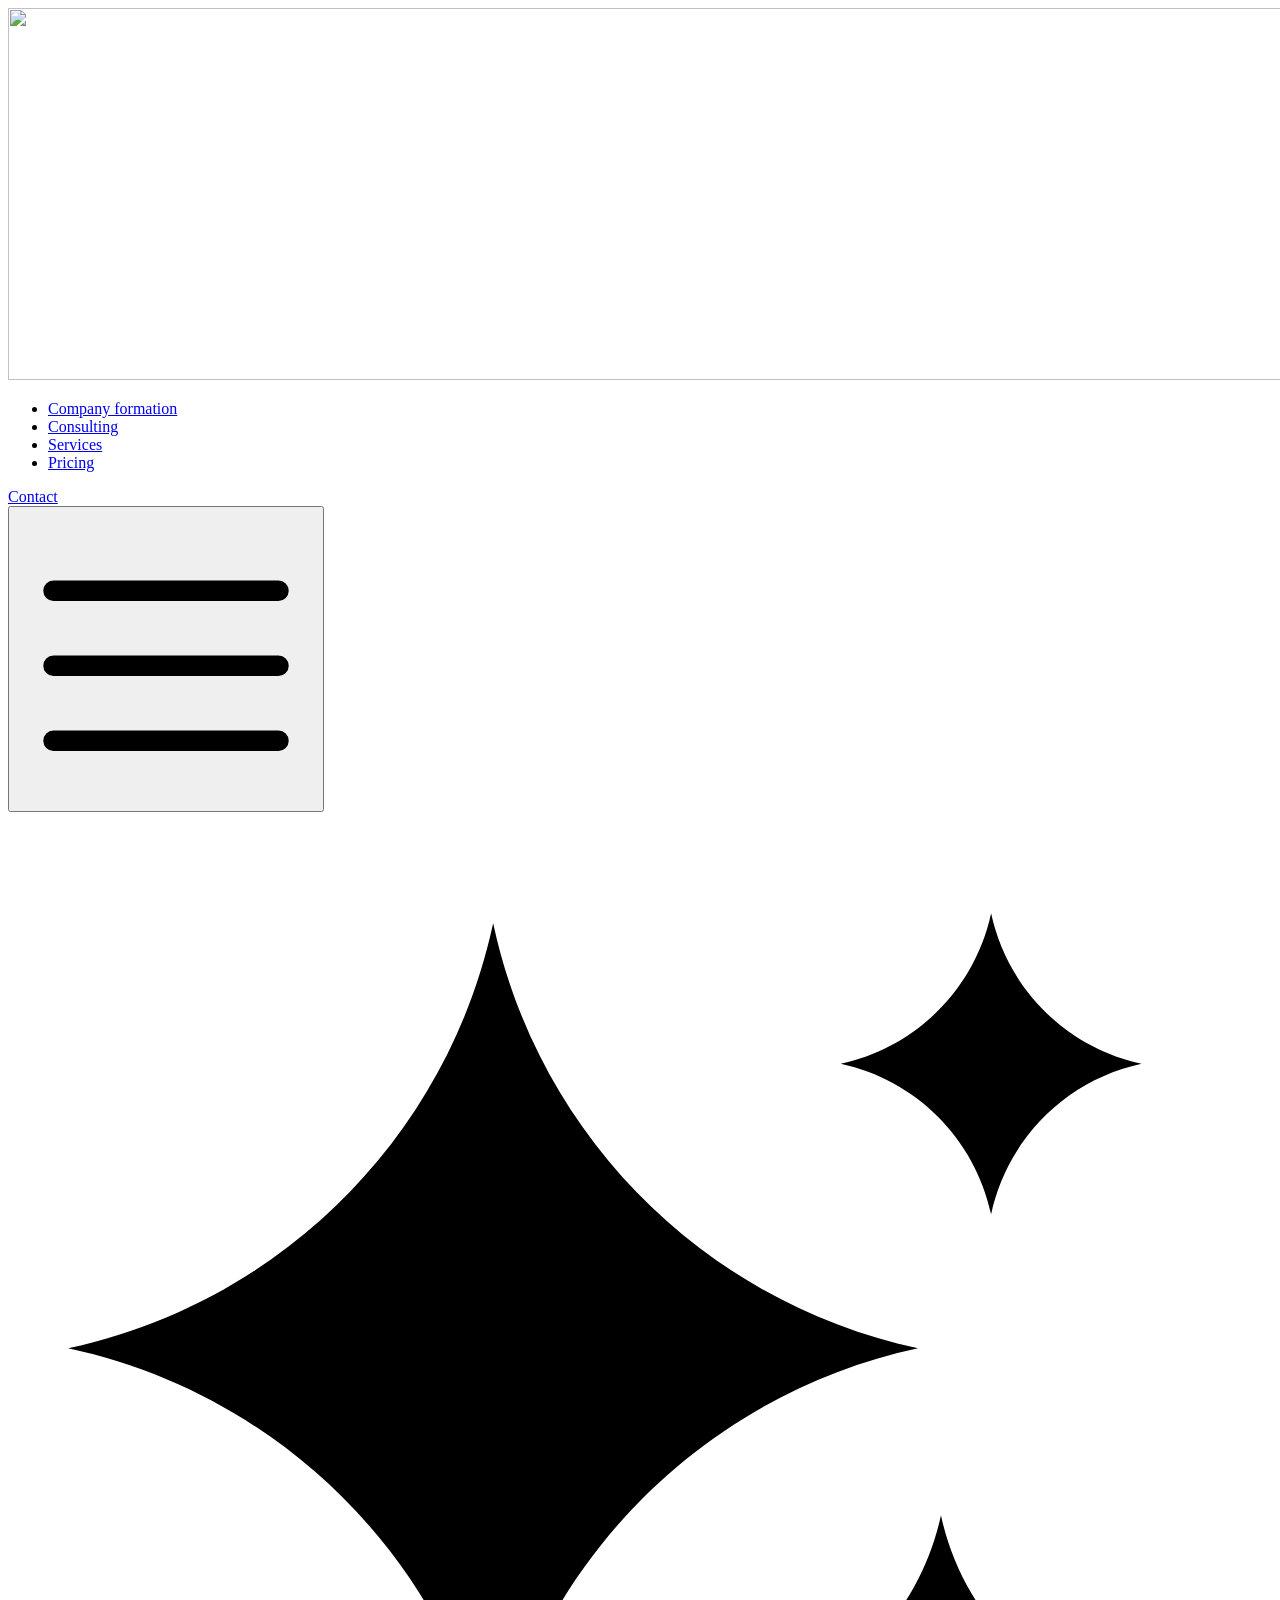
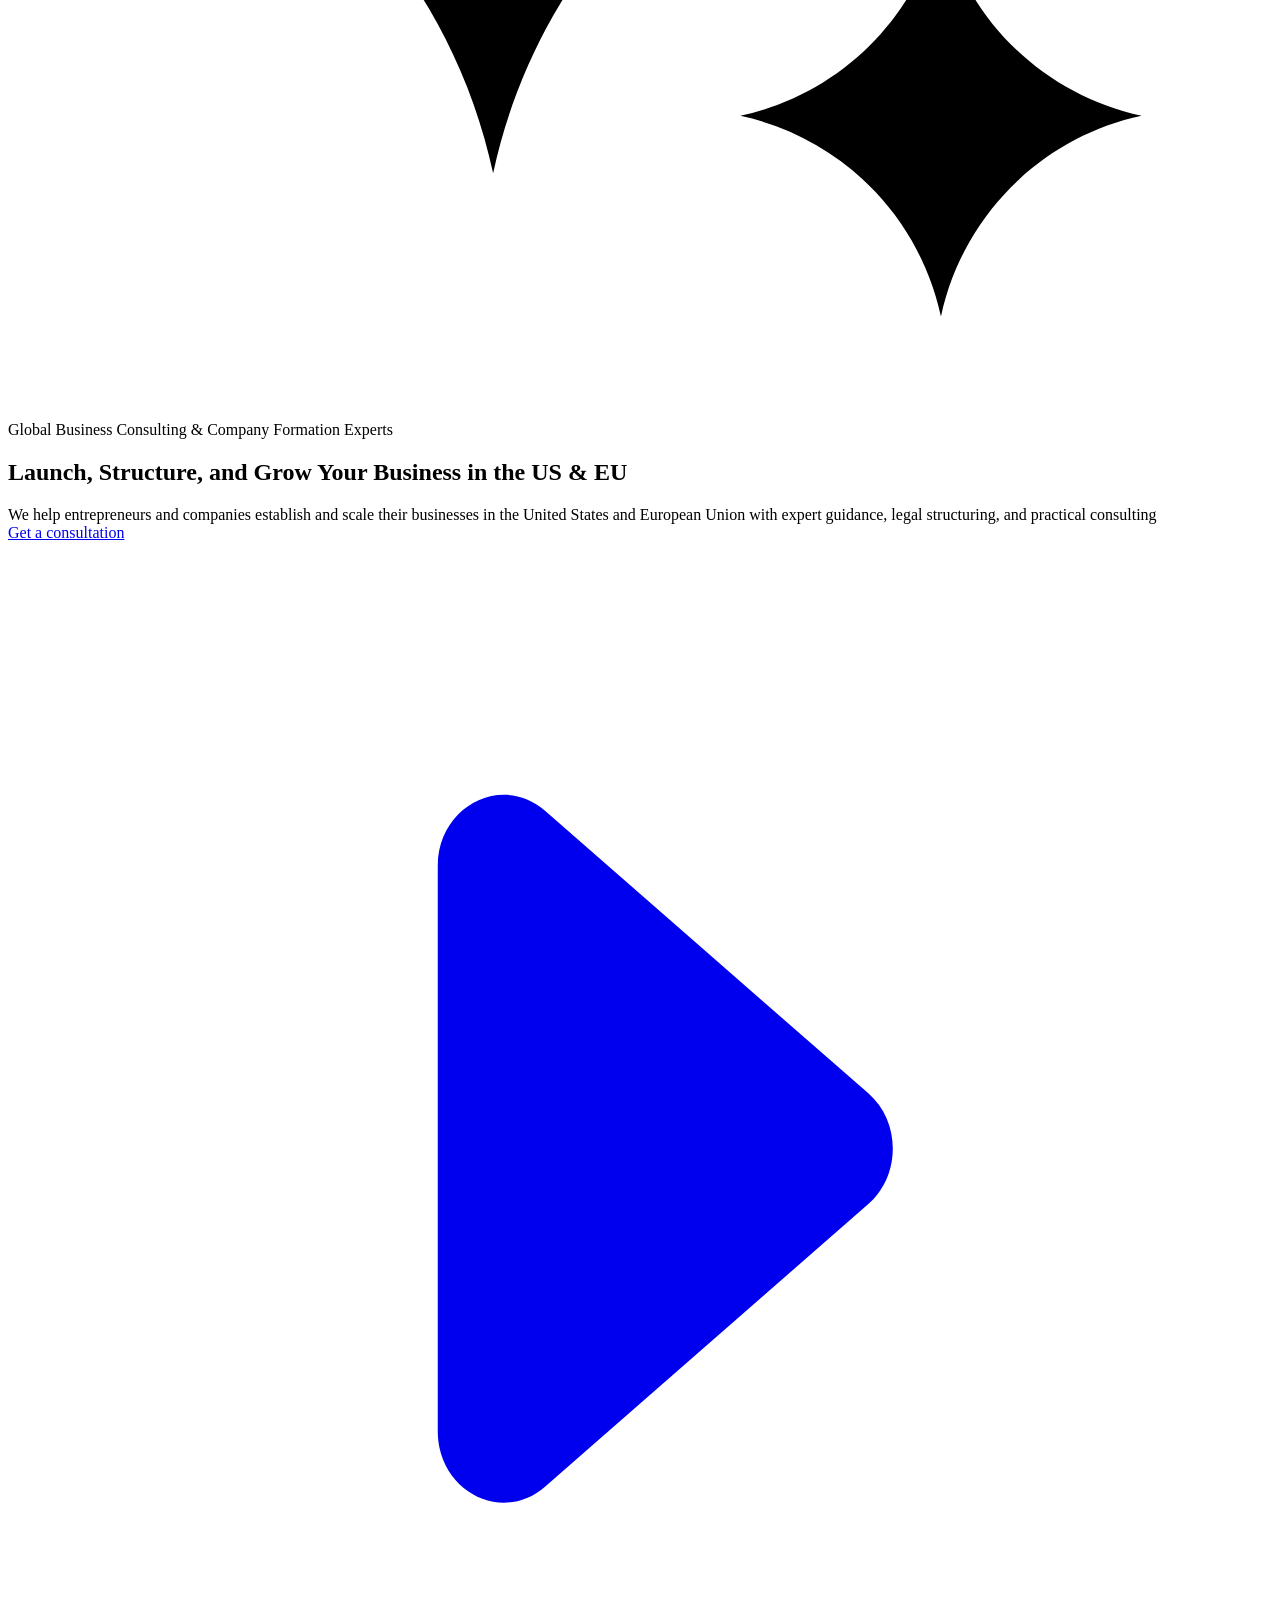
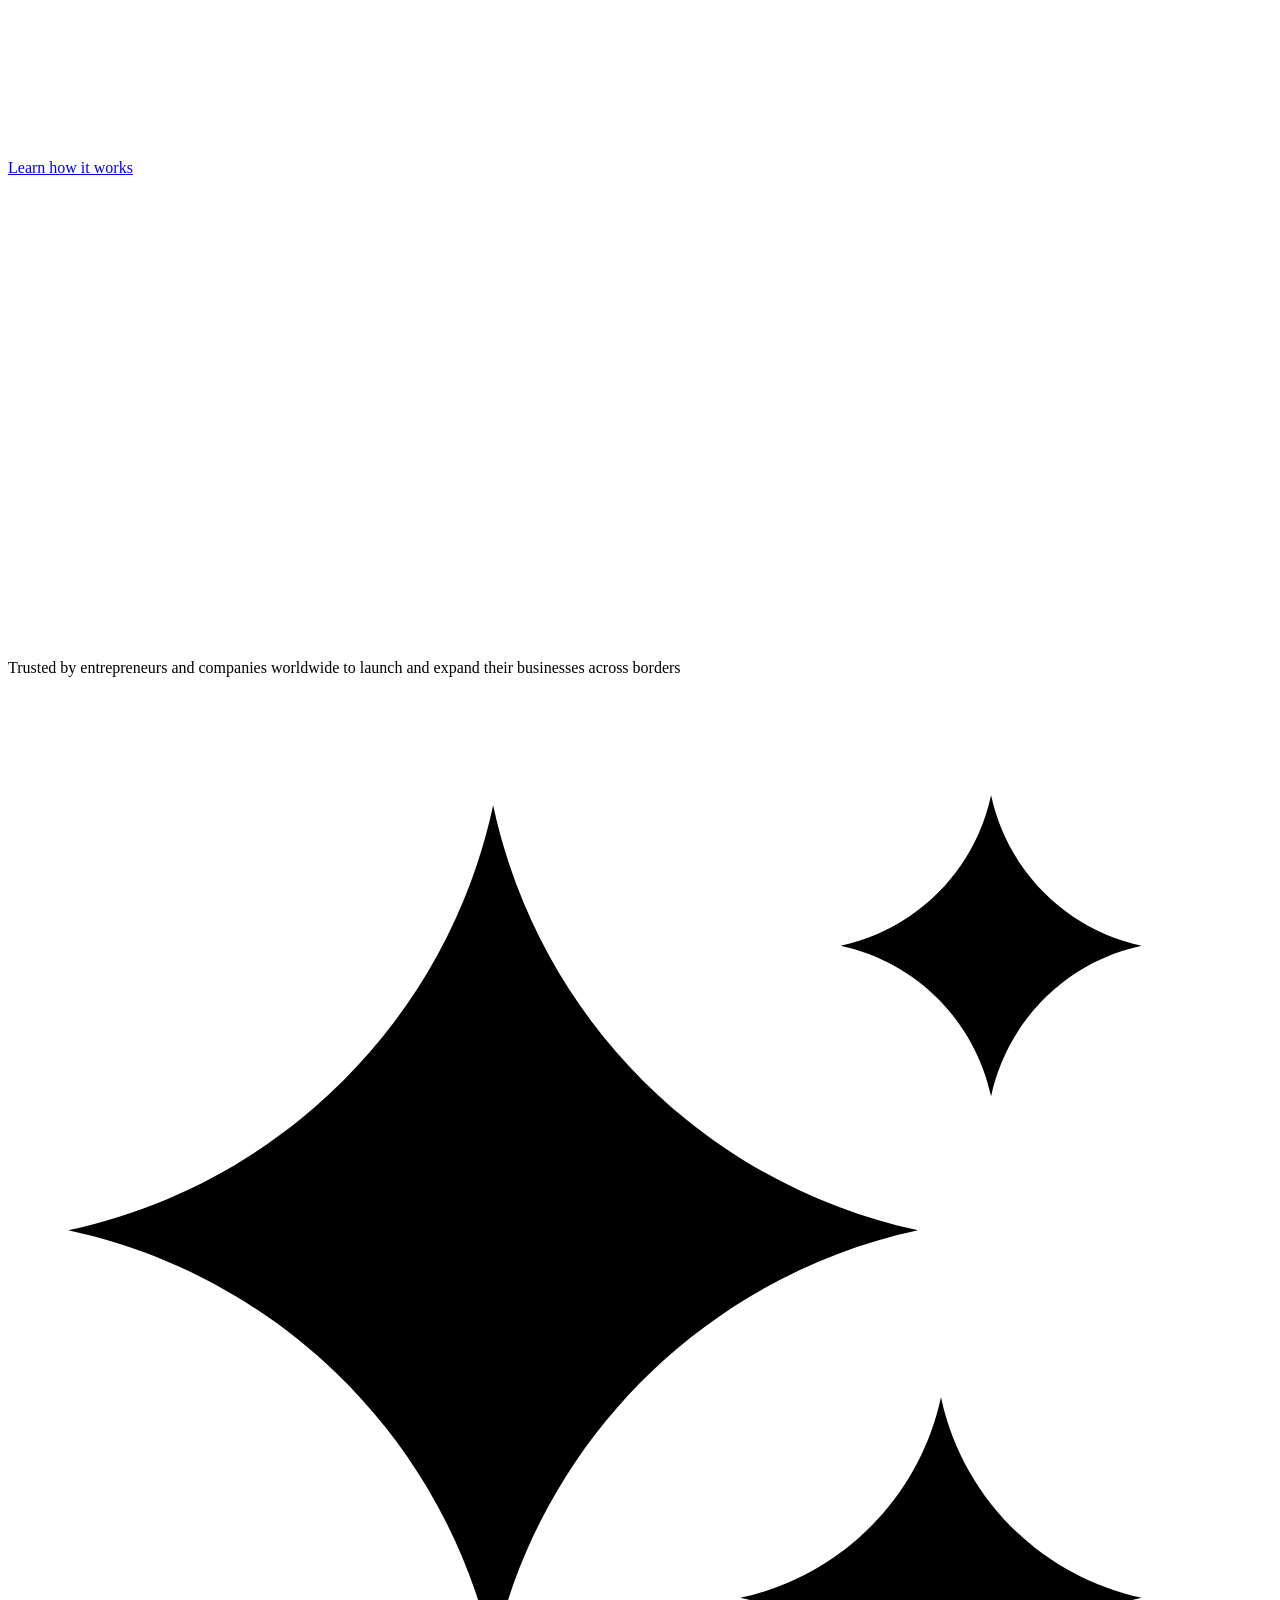
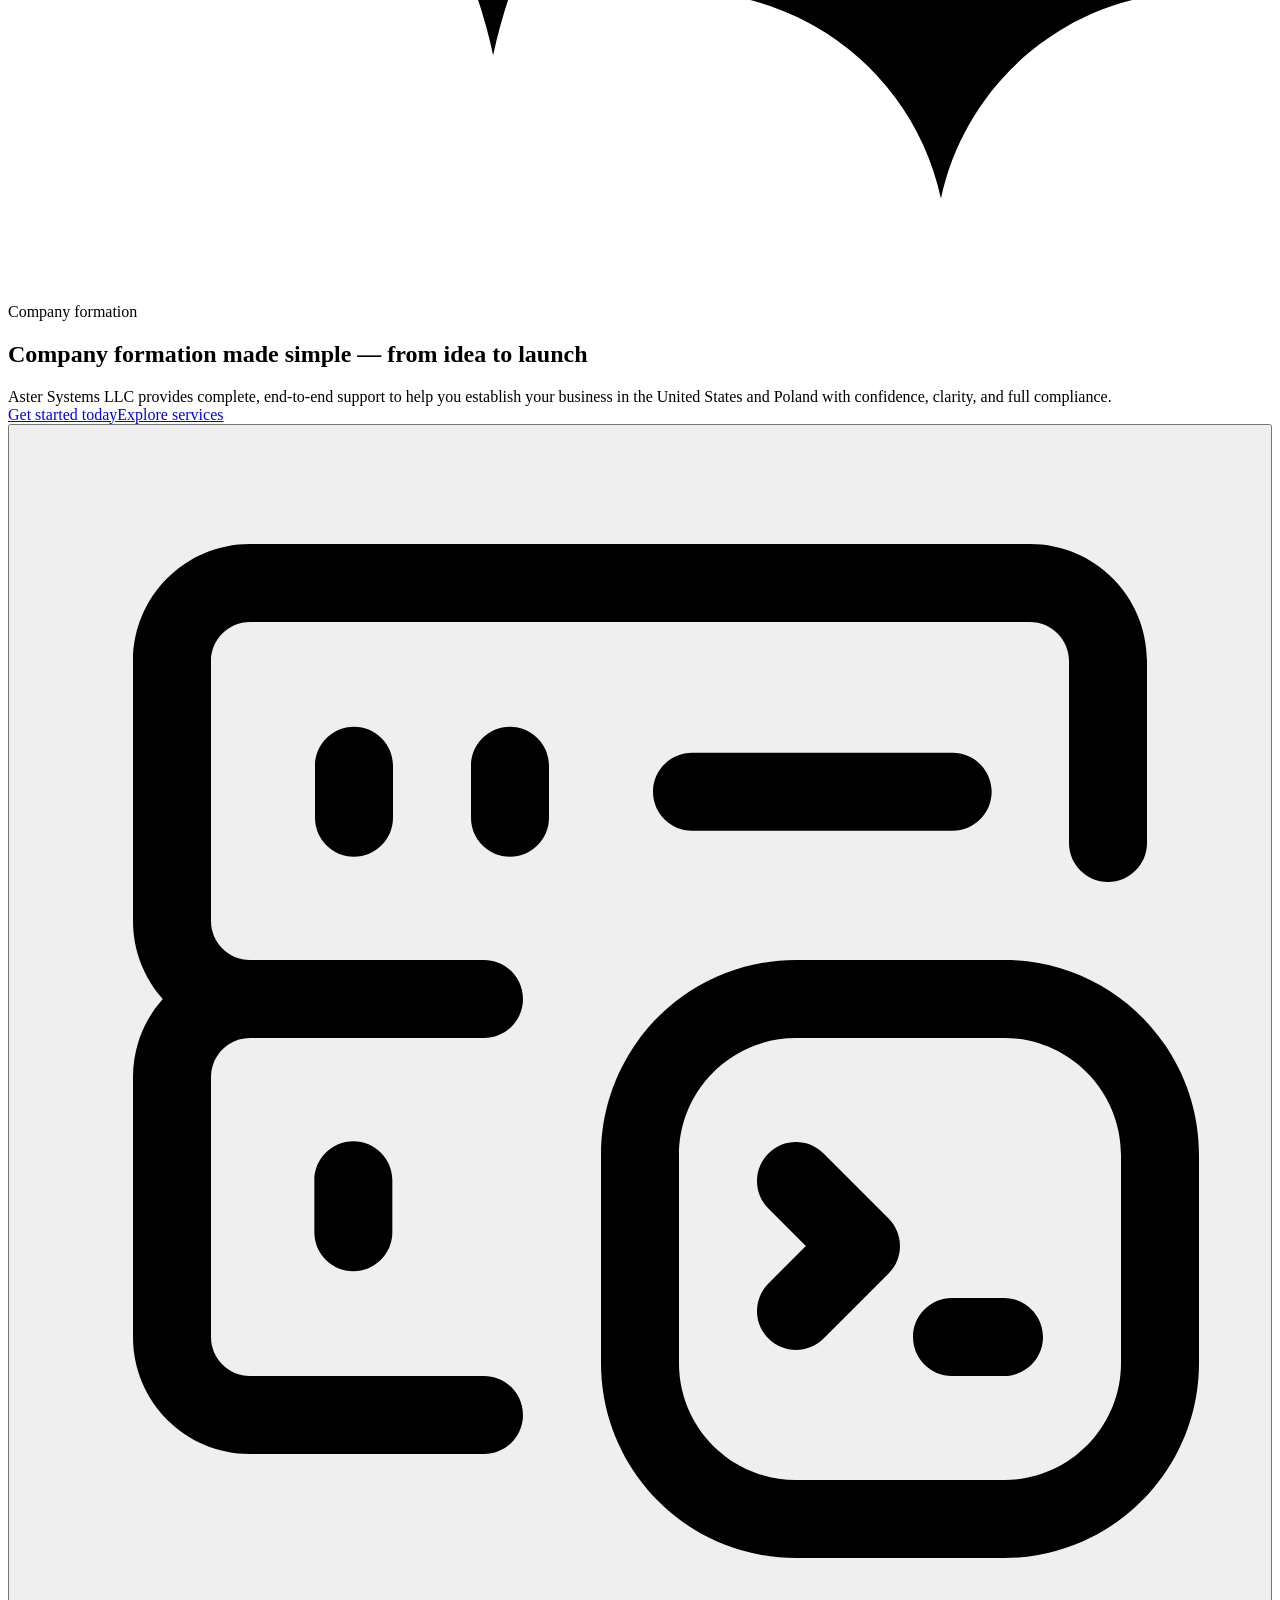
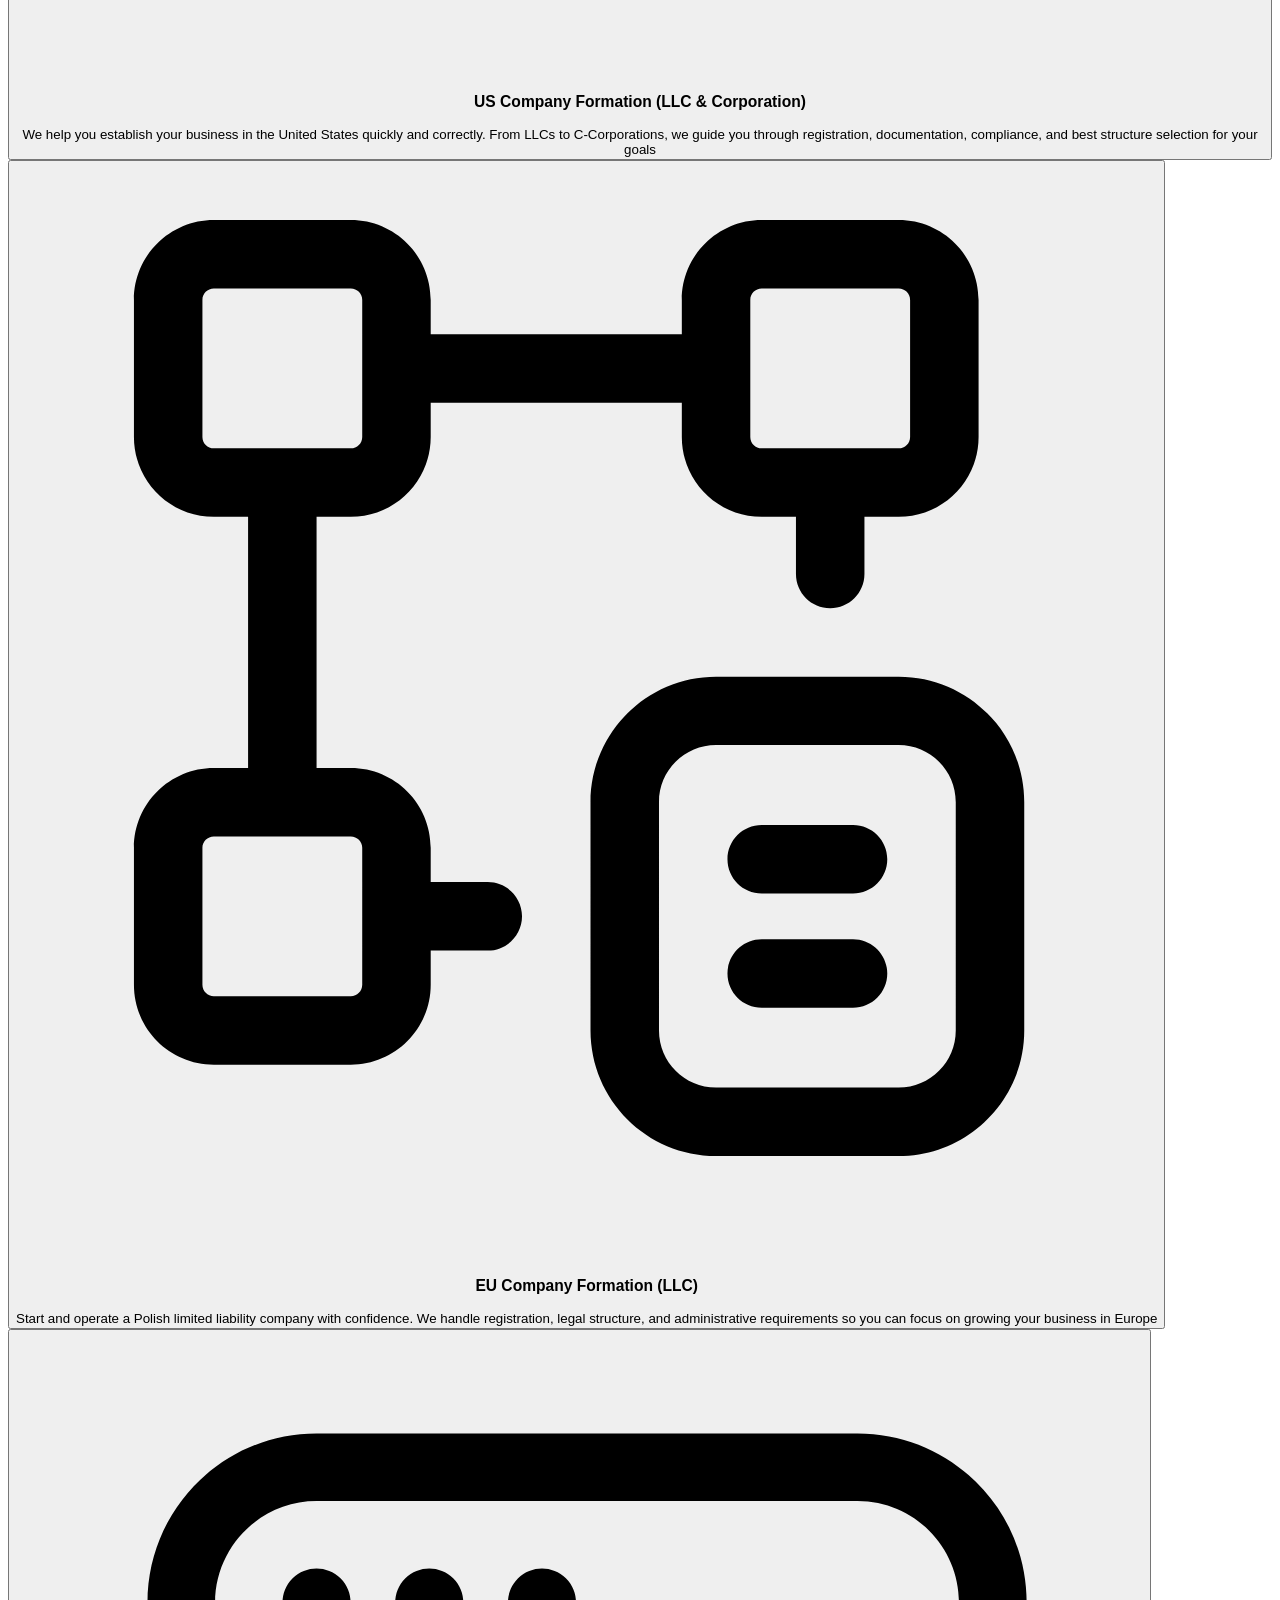
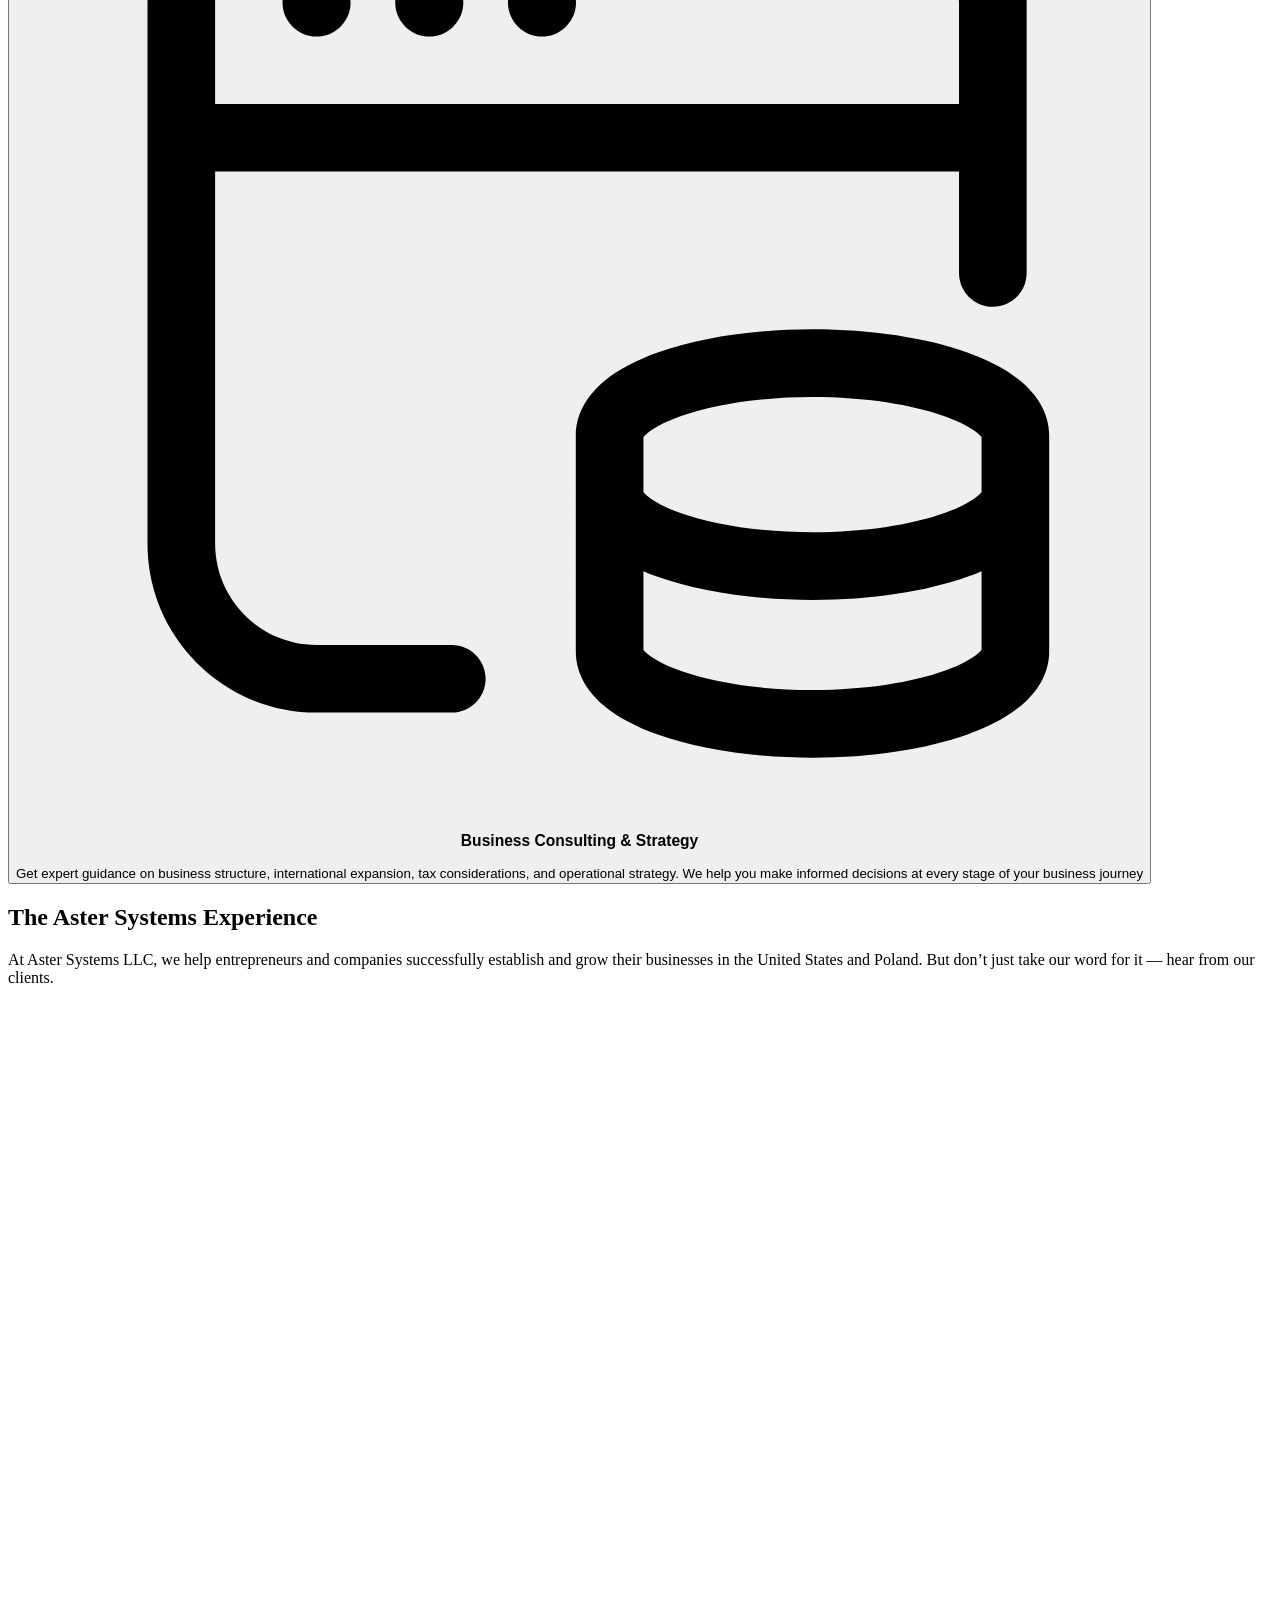
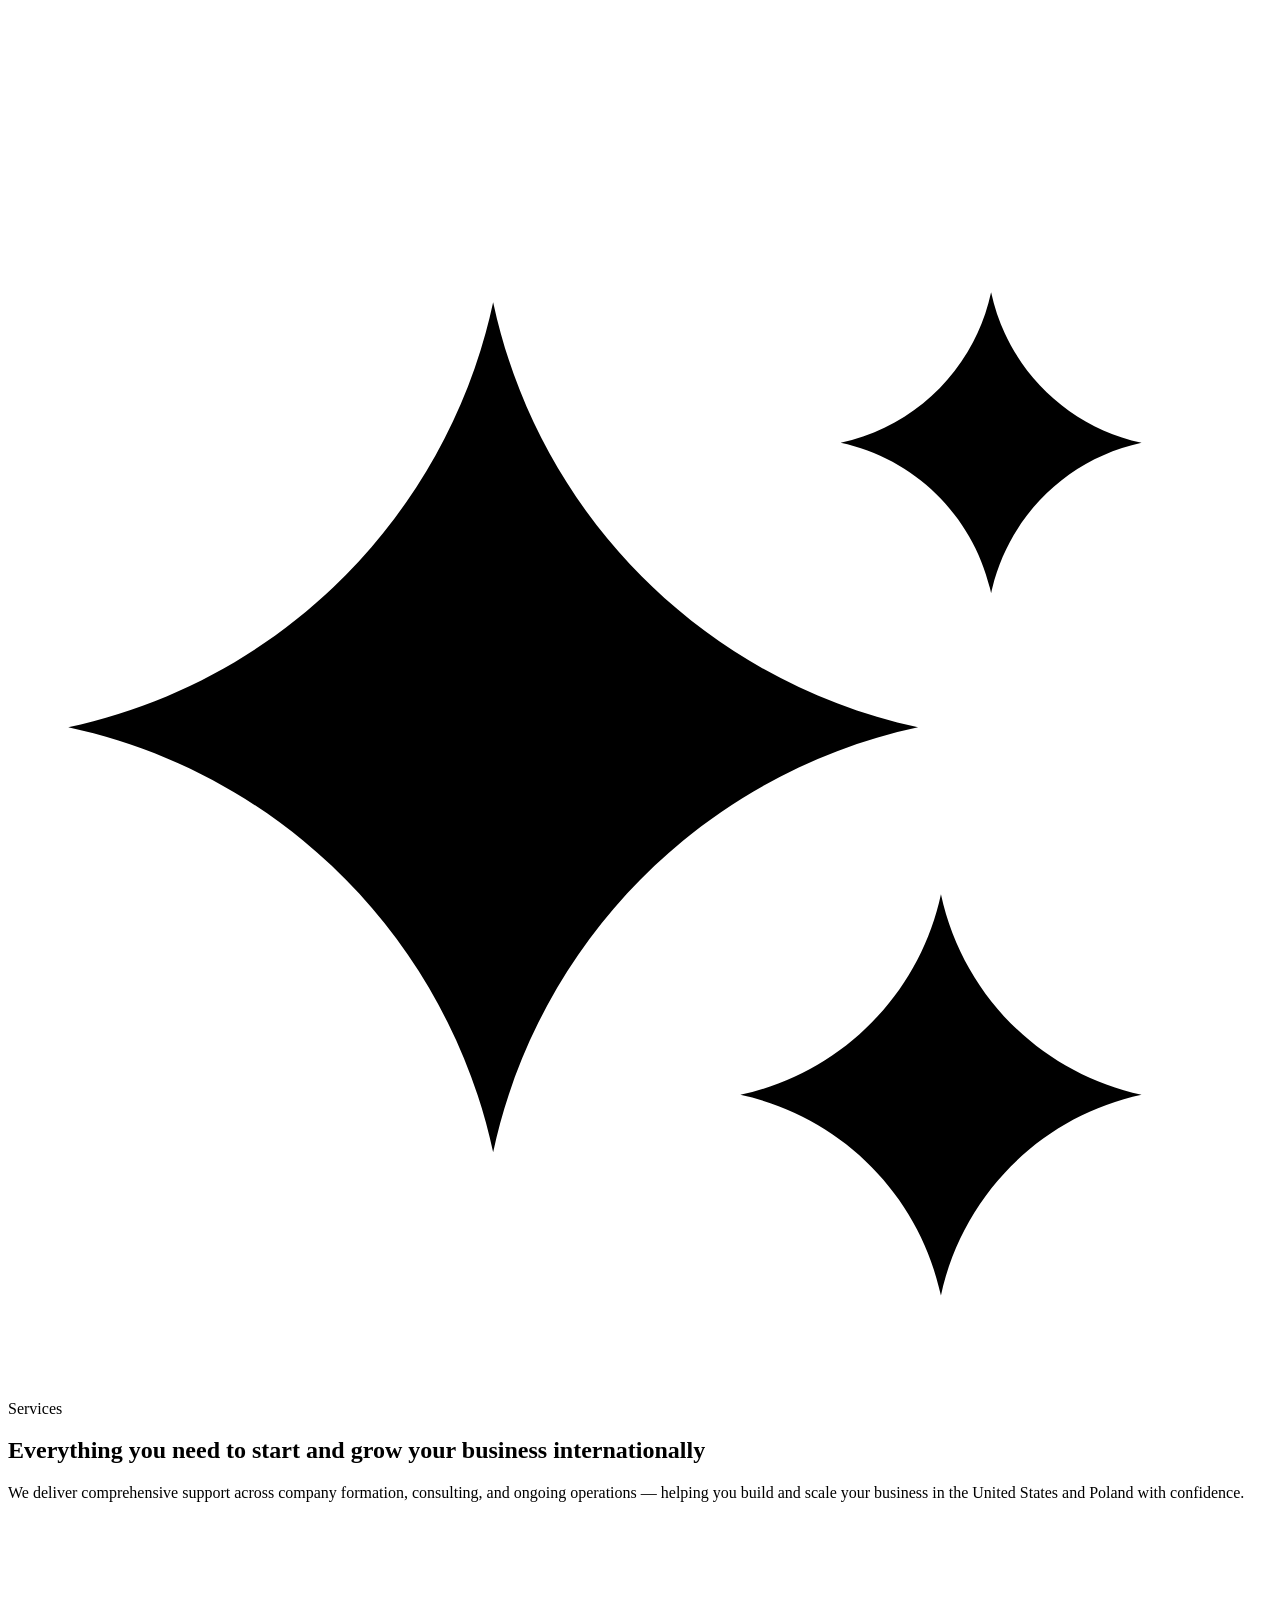
==== index.html @ a4e18837 "Add files via upload" ====
<!doctype html>
<html
  lang="en"
  data-ws-project="a11872aa-d728-43fc-b00f-46dd9b3285ef"
  data-ws-last-published="2026-03-26T06:02:42.448Z"
>
  <head>
    <link
      rel="stylesheet"
      type="text/css"
      href="/assets/static/app_generated_index-6937cd5a.BlQy29A8.css"
    />
    <meta charset="UTF-8" />
    <meta name="viewport" content="width=device-width,initial-scale=1" />
    <link
      rel="preload"
      as="image"
      imagesrcset="/assets/logo_fBOk-lT-O05Evqyl9Jlnt.png 16w, /assets/logo_fBOk-lT-O05Evqyl9Jlnt.png 32w, /assets/logo_fBOk-lT-O05Evqyl9Jlnt.png 48w, /assets/logo_fBOk-lT-O05Evqyl9Jlnt.png 64w, /assets/logo_fBOk-lT-O05Evqyl9Jlnt.png 96w, /assets/logo_fBOk-lT-O05Evqyl9Jlnt.png 128w, /assets/logo_fBOk-lT-O05Evqyl9Jlnt.png 256w, /assets/logo_fBOk-lT-O05Evqyl9Jlnt.png 384w, /assets/logo_fBOk-lT-O05Evqyl9Jlnt.png 640w, /assets/logo_fBOk-lT-O05Evqyl9Jlnt.png 750w, /assets/logo_fBOk-lT-O05Evqyl9Jlnt.png 828w, /assets/logo_fBOk-lT-O05Evqyl9Jlnt.png 1080w, /assets/logo_fBOk-lT-O05Evqyl9Jlnt.png 1200w, /assets/logo_fBOk-lT-O05Evqyl9Jlnt.png 1920w, /assets/logo_fBOk-lT-O05Evqyl9Jlnt.png 2048w, /assets/logo_fBOk-lT-O05Evqyl9Jlnt.png 3840w"
      imagesizes="100vw"
    />
    <link rel="icon" href="/assets/logo_r1qaJQiri6sK3rPyq-Sar.svg" />
    <link
      rel="preload"
      href="/assets/SpaceGrotesk-VariableFont_wght_92Z2i9spNtfwrzeGeXHcE.ttf"
      as="font"
      crossorigin="anonymous"
    />
    <link
      rel="preload"
      href="/assets/Mask_group_1UBt2y9r_TkNqnOwmi_T9.webp"
      as="image"
    />
    <link
      rel="preload"
      href="/assets/Ilustration_graph_icon_j3iCvUBQF2OO0fP65X_yf.svg"
      as="image"
    />
    <meta property="og:url" content="https://url/" />
    <meta property="og:title" content="Home" />
    <meta property="og:type" content="website" />
    <meta property="og:site_name" content="Aster Systems LLC" />
    <meta
      name="description"
      content="Harnesses the power of artificial intelligence to transform your business data into actionable insights, propelling you to new heights of success"
    />
    <meta
      property="og:description"
      content="Harnesses the power of artificial intelligence to transform your business data into actionable insights, propelling you to new heights of success"
    />
    <meta
      property="og:image"
      content="/assets/saas-landing-page_qSL1xxaNFFzZbJtlSTtcP.png"
    />
    <meta property="twitter:card" content="summary_large_image" />
    <title>Home</title>
    <script type="application/ld+json">
      {
        "@context": "https://schema.org",
        "@type": "WebSite",
        "name": "Aster Systems LLC"
      }
    </script>
  </head>
  <body class="w-body">
    <div class="w-box">
      <div style="display: contents">
        <div style="display: contents">
          <div class="w-html-embed">
            <style>
              /* Remove margin from all paragraphs so we don't need to use a Token on every one. */
              p {
                margin: 0;
              }

              /* Make links scroll to their sections smoothly. */
              * {
                scroll-behavior: smooth;
              }

              /* Show parent dropdown link hover styles when dropdown is active. */
              button[data-state="open"].nav-dropdown-parent {
                --navigation-menu-trigger-icon-transform: 180deg;
                color: var(--foreground-accent);
              }
            </style>
          </div>
          <nav
            class="w-box c1y5gtuy ctwedid c4zv7o8 c1yxbcu3 ca0xin3 c1rlgl31 c15wov26 c45gf4w c25muhi c1o83613 czm2iir c6nq5we chwz02u ccanaxu"
          >
            <div
              class="w-box c15wov26 ccanaxu cciowao c45gf4w c1n863ed c8yq6mq"
            >
              <div style="display: contents">
                <div style="display: contents">
                  <a class="w-link c1af2bwt c1j0ufy2 c145jxex c1aa03kv" href="#"
                    ><img
                      alt=""
                      width="1375"
                      height="372"
                      src="/assets/logo_fBOk-lT-O05Evqyl9Jlnt.png"
                      class="w-image c1k8deyj c19faiz0 ca0xin3 c1af2bwt c1j0ufy2"
                      sizes="100vw"
                      srcset="
                        /assets/logo_fBOk-lT-O05Evqyl9Jlnt.png   16w,
                        /assets/logo_fBOk-lT-O05Evqyl9Jlnt.png   32w,
                        /assets/logo_fBOk-lT-O05Evqyl9Jlnt.png   48w,
                        /assets/logo_fBOk-lT-O05Evqyl9Jlnt.png   64w,
                        /assets/logo_fBOk-lT-O05Evqyl9Jlnt.png   96w,
                        /assets/logo_fBOk-lT-O05Evqyl9Jlnt.png  128w,
                        /assets/logo_fBOk-lT-O05Evqyl9Jlnt.png  256w,
                        /assets/logo_fBOk-lT-O05Evqyl9Jlnt.png  384w,
                        /assets/logo_fBOk-lT-O05Evqyl9Jlnt.png  640w,
                        /assets/logo_fBOk-lT-O05Evqyl9Jlnt.png  750w,
                        /assets/logo_fBOk-lT-O05Evqyl9Jlnt.png  828w,
                        /assets/logo_fBOk-lT-O05Evqyl9Jlnt.png 1080w,
                        /assets/logo_fBOk-lT-O05Evqyl9Jlnt.png 1200w,
                        /assets/logo_fBOk-lT-O05Evqyl9Jlnt.png 1920w,
                        /assets/logo_fBOk-lT-O05Evqyl9Jlnt.png 2048w,
                        /assets/logo_fBOk-lT-O05Evqyl9Jlnt.png 3840w
                      "
                      decoding="async"
                      loading="eager"
                  /></a>
                </div>
              </div>
              <nav
                aria-label="Main"
                data-orientation="horizontal"
                dir="ltr"
                class="w-navigation-menu cqdf4j1 c10bkc71 cwp4k54 czmc1ut c1wisznn"
              >
                <div style="position: relative">
                  <ul
                    data-orientation="horizontal"
                    class="w-menu-list c15wov26 ccanaxu cciowao ctz832q c7oeyb0 c10wrutz c1n7kpmv"
                    dir="ltr"
                  >
                    <li data-ws-index="0" class="w-menu-item">
                      <a
                        href="/#co-formation"
                        class="w-link ccbw1jm c1i6u13o c1tdtvjs c14hij5v c1u4qls7 c1mucm95 c17skwfs c1ov2tmq ccanaxu cciowao c1b8w41a co0w7fv cs9dmk2 c1f1r4bb cyp6dig c1ei055y cg9t561 c1dq3r5 cq1libe c1ahkfac c1rnx8oy c1tv1qvx c7oeyb0 cp8q3ji c1pnksm3 crbb2yz c189r9yc"
                        >Company formation</a
                      >
                    </li>
                    <li data-ws-index="1" class="w-menu-item">
                      <a
                        href="/#consulting"
                        class="w-link ccbw1jm c1i6u13o c1tdtvjs c14hij5v c1u4qls7 c1mucm95 c17skwfs c1ov2tmq ccanaxu cciowao c1b8w41a co0w7fv cs9dmk2 c1f1r4bb cyp6dig c1ei055y cg9t561 c1dq3r5 cq1libe c1ahkfac c1rnx8oy c1tv1qvx c7oeyb0 cp8q3ji c1pnksm3 crbb2yz c189r9yc"
                        >Consulting</a
                      >
                    </li>
                    <li data-ws-index="2" class="w-menu-item">
                      <a
                        href="/#services"
                        class="w-link ccbw1jm c1i6u13o c1tdtvjs c14hij5v c1u4qls7 c1mucm95 c17skwfs c1ov2tmq ccanaxu cciowao c1b8w41a co0w7fv cs9dmk2 c1f1r4bb cyp6dig c1ei055y cg9t561 c1dq3r5 cq1libe c1ahkfac c1rnx8oy c1tv1qvx c7oeyb0 cp8q3ji c1pnksm3 crbb2yz c189r9yc"
                        >Services</a
                      >
                    </li>
                    <li data-ws-index="3" class="w-menu-item">
                      <a
                        href="/#pricing"
                        class="w-link ccbw1jm c1i6u13o c1tdtvjs c14hij5v c1u4qls7 c1mucm95 c17skwfs c1ov2tmq ccanaxu cciowao c1b8w41a co0w7fv cs9dmk2 c1f1r4bb cyp6dig c1ei055y cg9t561 c1dq3r5 cq1libe c1ahkfac cnv3kpj c1tv1qvx c7oeyb0 cp8q3ji c1pnksm3 crbb2yz c189r9yc"
                        >Pricing</a
                      >
                    </li>
                  </ul>
                </div>
                <div
                  class="w-box ccr8k56 c1emrgym cqkinh7 c15wov26 cuwsqp1 c1i23qyj ca5cex8"
                ></div>
              </nav>
            </div>
            <div
              class="w-box c15wov26 ccanaxu cciowao c1b8w41a co0w7fv c1mes1tv czmc1ut"
            >
              <div style="display: contents">
                <div style="display: contents">
                  <a
                    href="/#contact"
                    class="w-link c12hhu5u cg91gp7 c1slub3s c1ja0wp7 ck8fyic c18wune3 c1uaty07 c1tnm35q cfbeh5 c1d8oa30 c1tdtvjs civrtzc c1i6u13o ccanaxu cuwsqp1 c1b8w41a co0w7fv c10olkz5 c1u4qls7 c1mucm95 c17skwfs c1ov2tmq cog6eqa cp8q3ji c1pnksm3 c14kc0uq c1w68d12"
                    ><span class="w-text">Contact</span></a
                  >
                </div>
              </div>
            </div>
            <button
              type="button"
              aria-label="Open mobile menu"
              class="w-button c12hhu5u cg91gp7 c1slub3s c1ja0wp7 ck8fyic c18wune3 c1uaty07 c1tnm35q cfbeh5 c1d8oa30 c1tdtvjs civrtzc c5d73v1 ccanaxu cuwsqp1 c1b8w41a co0w7fv c10olkz5 c1u4qls7 c1mucm95 c17skwfs c1ov2tmq cog6eqa cp8q3ji c1pnksm3 c14kc0uq c13gmar c1soyupv c17v8mua c1dbelh c6uto6a"
              aria-haspopup="dialog"
              aria-expanded="false"
              aria-controls="radix-:Rsm:"
              data-state="closed"
            >
              <div class="w-html-embed">
                <svg
                  xmlns="http://www.w3.org/2000/svg"
                  viewBox="0 0 22 22"
                  fill="currentColor"
                  width="100%"
                  height="100%"
                  style="display: block"
                >
                  <path
                    fill-rule="evenodd"
                    d="M2 5.998a.75.75 0 0 1 .75-.75h16.5a.75.75 0 0 1 0 1.5H2.75a.75.75 0 0 1-.75-.75Zm0 5.5a.75.75 0 0 1 .75-.75h16.5a.75.75 0 0 1 0 1.5H2.75a.75.75 0 0 1-.75-.75Zm0 5.5a.75.75 0 0 1 .75-.75h16.5a.75.75 0 0 1 0 1.5H2.75a.75.75 0 0 1-.75-.75Z"
                    clip-rule="evenodd"
                  />
                </svg>
              </div>
            </button>
          </nav>
        </div>
      </div>
      <main class="w-box">
        <section class="w-box ckv9hzh c13a8eri">
          <div
            class="w-box c1y5gtuy ctwedid c4zv7o8 c1yxbcu3 ca0xin3 c1rlgl31 c15wov26 c9vbpot c25muhi c1o83613"
          >
            <div
              class="w-box c15wov26 c9vbpot c25muhi c1o83613 ccanaxu cciowao"
            >
              <div
                class="w-box c15wov26 c9vbpot c1n863ed c8yq6mq ccanaxu cciowao cu196q0"
              >
                <div
                  class="w-box c15wov26 ccanaxu cuwsqp1 c1b8w41a co0w7fv c1pf08nf c1qen1nw c1iqe7m9 cvalzk8 c1jgectr c10ejo0o cllhkk0 c5r72b5 chls64z c16sav94"
                >
                  <div class="w-html-embed c1i6u13o c28ohbo ctx7673 c119m53o">
                    <svg
                      width="100%"
                      height="100%"
                      viewBox="0 0 21 20"
                      fill="none"
                      xmlns="http://www.w3.org/2000/svg"
                    >
                      <path
                        fill-rule="evenodd"
                        clip-rule="evenodd"
                        d="M16.3333 1.66667C16.6023 2.91924 17.5807 3.89769 18.8333 4.16667C17.5807 4.43564 16.6023 5.4141 16.3333 6.66667C16.0643 5.4141 15.0859 4.43564 13.8333 4.16667C15.0859 3.89769 16.0643 2.91924 16.3333 1.66667ZM8.06 1.83334C8.81958 5.3706 11.5827 8.13375 15.12 8.89334C11.5827 9.65292 8.81958 12.4161 8.06 15.9533C7.30042 12.4161 4.53726 9.65292 1 8.89334C4.53726 8.13375 7.30042 5.3706 8.06 1.83334ZM18.8333 15C17.1632 14.6414 15.8586 13.3368 15.5 11.6667C15.1413 13.3368 13.8367 14.6414 12.1666 15C13.8367 15.3586 15.1413 16.6632 15.5 18.3333C15.8586 16.6632 17.1632 15.3586 18.8333 15Z"
                        fill="currentColor"
                      ></path>
                    </svg>
                  </div>
                  <div class="w-text">
                    Global Business Consulting &amp; Company Formation Experts
                  </div>
                </div>
                <h1
                  class="w-heading c19rr8t3 c1amecmh c1e9izlp cc1w4m0 c15zku9k c1fxshi"
                >
                  Launch, Structure, and Grow Your Business in the US &amp; EU
                </h1>
                <p class="w-paragraph c106mtwp">
                  We help entrepreneurs and companies establish and scale their
                  businesses in the United States and European Union with expert
                  guidance, legal structuring, and practical consulting
                </p>
              </div>
              <div
                class="w-box c15wov26 ccanaxu cciowao c1b8w41a co0w7fv c1mes1tv"
              >
                <a
                  href="/#contact"
                  class="w-link c12hhu5u cg91gp7 c1slub3s c1ja0wp7 ck8fyic c18wune3 c1uaty07 c1tnm35q cfbeh5 c1d8oa30 c1tdtvjs civrtzc c1i6u13o ccanaxu cuwsqp1 c1b8w41a co0w7fv c10olkz5 c1u4qls7 c1mucm95 c17skwfs c1ov2tmq cog6eqa cp8q3ji c1pnksm3 c14kc0uq c1w68d12"
                  ><span class="w-text">Get a consultation</span></a
                ><a
                  class="w-link ccbw1jm cs9dmk2 c1slub3s c1ja0wp7 ck8fyic c18wune3 c1uaty07 c1tnm35q cfbeh5 c1d8oa30 c1tdtvjs civrtzc c1i6u13o ccanaxu cuwsqp1 c1b8w41a co0w7fv c10olkz5 c1u4qls7 c1mucm95 c17skwfs c1ov2tmq c1lf7fm0 cp8q3ji c1pnksm3 c14kc0uq c1w68d12"
                  href="#"
                  ><div class="w-html-embed c1i6u13o ct6xi25 c1v15jmv">
                    <svg
                      width="100%"
                      height="100%"
                      viewBox="0 0 25 24"
                      fill="none"
                      xmlns="http://www.w3.org/2000/svg"
                    >
                      <path
                        d="M17.0162 10.9046C17.6613 11.4683 17.6613 12.5317 17.0162 13.0954L10.6215 18.6843C9.76962 19.4287 8.5 18.7732 8.5 17.5889L8.5 6.41112C8.5 5.22681 9.76962 4.57126 10.6215 5.31574L17.0162 10.9046Z"
                        fill="currentColor"
                      ></path>
                    </svg>
                  </div>
                  <span class="w-text">Learn how it works</span></a
                >
              </div>
            </div>
            <div
              class="w-box c1uaty07 c1tnm35q cfbeh5 c1d8oa30 cewqnvw c137geqd c1mmapnj c19h3frt c1o9lghm cjzsysl c15wov26 ccanaxu cuwsqp1 c1kle2es c1vextqp c1m83a94 czmc1ut"
            >
              <button
                type="button"
                data-ani-progress="zoom"
                class="w-button c15zku9k cu5flu3 c1slub3s c1ja0wp7 ck8fyic c18wune3 c1jgectr c10ejo0o cllhkk0 c5r72b5 c1tdtvjs civrtzc c1i6u13o ccanaxu cuwsqp1 c1n863ed c8yq6mq c10olkz5 c1u4qls7 c1mucm95 c17skwfs c1ov2tmq c4owq5d c144sho4 cp8q3ji c1pnksm3 c14kc0uq c1w68d12"
                aria-haspopup="dialog"
                aria-expanded="false"
                aria-controls="radix-:R236:"
                data-state="closed"
              >
                <div class="w-box">
                  <div class="w-html-embed c1i6u13o cxcwti0 cioh6hc c1ik0wu5">
                    <svg
                      width="100%"
                      height="100%"
                      viewBox="0 0 21 31"
                      fill="currentColor"
                      xmlns="http://www.w3.org/2000/svg"
                    >
                      <path
                        d="M19.4733 13.0811C20.8977 14.326 20.8977 16.6741 19.4733 17.919L5.3515 30.2611C3.47038 31.9052 0.666627 30.4575 0.666627 27.8421L0.666628 3.15791C0.666628 0.542567 3.47038 -0.905111 5.3515 0.738943L19.4733 13.0811Z"
                        fill="currentColor"
                      ></path>
                    </svg>
                  </div>
                </div>
                <div class="w-box c15wov26 c9vbpot cvcqznh ccg5bo0">
                  <div class="w-text">Watch introductory video</div>
                  <div
                    class="w-box c15wov26 c45gf4w ccanaxu cciowao c1b8w41a co0w7fv c1c0bw1e"
                  >
                    <span class="w-text ccbw1jm">5 mins</span
                    ><span class="w-text c1ik0wu5">Play video</span>
                  </div>
                </div>
              </button>
            </div>
          </div>
        </section>
        <section class="w-box ckv9hzh c13a8eri">
          <div
            class="w-box c1y5gtuy ctwedid c4zv7o8 c1yxbcu3 ca0xin3 c1rlgl31 c15wov26 c9vbpot c25muhi c1o83613 ccanaxu cciowao cu196q0"
          >
            <p class="w-paragraph">
              Trusted by entrepreneurs and companies worldwide to launch and
              expand their businesses across borders
            </p>
            <div
              data-ani-children="true"
              data-ani="flip-y"
              class="w-box cpvydg0 cj6cf3e c10c0lh2 c189wrj9 ch9s07v c1on2c5w ct5mdaf cktslgo cg5ox6b c1laqdti"
            >
              <img
                alt="Logoipsum Logo"
                width="188"
                height="48"
                src="/assets/Logo_7qKeSrbDRrkY3hy0tswQY.svg"
                class="w-image c13gdxvh"
                sizes="100vw"
                srcset="
                  /assets/Logo_7qKeSrbDRrkY3hy0tswQY.svg  16w,
                  /assets/Logo_7qKeSrbDRrkY3hy0tswQY.svg  32w,
                  /assets/Logo_7qKeSrbDRrkY3hy0tswQY.svg  48w,
                  /assets/Logo_7qKeSrbDRrkY3hy0tswQY.svg  64w,
                  /assets/Logo_7qKeSrbDRrkY3hy0tswQY.svg  96w,
                  /assets/Logo_7qKeSrbDRrkY3hy0tswQY.svg 128w,
                  /assets/Logo_7qKeSrbDRrkY3hy0tswQY.svg 256w,
                  /assets/Logo_7qKeSrbDRrkY3hy0tswQY.svg 384w
                "
                decoding="async"
                loading="lazy"
              /><img
                alt="Logoipsum Logo"
                width="188"
                height="48"
                src="/assets/Logo-9_F45IyBrfyUm6lVkXmZCI2.svg"
                class="w-image c13gdxvh"
                sizes="100vw"
                srcset="
                  /assets/Logo-9_F45IyBrfyUm6lVkXmZCI2.svg  16w,
                  /assets/Logo-9_F45IyBrfyUm6lVkXmZCI2.svg  32w,
                  /assets/Logo-9_F45IyBrfyUm6lVkXmZCI2.svg  48w,
                  /assets/Logo-9_F45IyBrfyUm6lVkXmZCI2.svg  64w,
                  /assets/Logo-9_F45IyBrfyUm6lVkXmZCI2.svg  96w,
                  /assets/Logo-9_F45IyBrfyUm6lVkXmZCI2.svg 128w,
                  /assets/Logo-9_F45IyBrfyUm6lVkXmZCI2.svg 256w,
                  /assets/Logo-9_F45IyBrfyUm6lVkXmZCI2.svg 384w
                "
                decoding="async"
                loading="lazy"
              /><img
                alt="Logoipsum Logo"
                width="188"
                height="48"
                src="/assets/Logo-8_JDwoHWwLly39ygyVCMNIA.svg"
                class="w-image c13gdxvh"
                sizes="100vw"
                srcset="
                  /assets/Logo-8_JDwoHWwLly39ygyVCMNIA.svg  16w,
                  /assets/Logo-8_JDwoHWwLly39ygyVCMNIA.svg  32w,
                  /assets/Logo-8_JDwoHWwLly39ygyVCMNIA.svg  48w,
                  /assets/Logo-8_JDwoHWwLly39ygyVCMNIA.svg  64w,
                  /assets/Logo-8_JDwoHWwLly39ygyVCMNIA.svg  96w,
                  /assets/Logo-8_JDwoHWwLly39ygyVCMNIA.svg 128w,
                  /assets/Logo-8_JDwoHWwLly39ygyVCMNIA.svg 256w,
                  /assets/Logo-8_JDwoHWwLly39ygyVCMNIA.svg 384w
                "
                decoding="async"
                loading="lazy"
              /><img
                alt="Logoipsum Logo"
                width="188"
                height="48"
                src="/assets/Logo-7_TPIhmR8XLiru_Tet94fM7.svg"
                class="w-image c13gdxvh"
                sizes="100vw"
                srcset="
                  /assets/Logo-7_TPIhmR8XLiru_Tet94fM7.svg  16w,
                  /assets/Logo-7_TPIhmR8XLiru_Tet94fM7.svg  32w,
                  /assets/Logo-7_TPIhmR8XLiru_Tet94fM7.svg  48w,
                  /assets/Logo-7_TPIhmR8XLiru_Tet94fM7.svg  64w,
                  /assets/Logo-7_TPIhmR8XLiru_Tet94fM7.svg  96w,
                  /assets/Logo-7_TPIhmR8XLiru_Tet94fM7.svg 128w,
                  /assets/Logo-7_TPIhmR8XLiru_Tet94fM7.svg 256w,
                  /assets/Logo-7_TPIhmR8XLiru_Tet94fM7.svg 384w
                "
                decoding="async"
                loading="lazy"
              /><img
                alt="Logoipsum Logo"
                width="188"
                height="48"
                src="/assets/Logo-6_QGXO933Dcwwbyq5qkS91H.svg"
                class="w-image c13gdxvh czmc1ut"
                sizes="100vw"
                srcset="
                  /assets/Logo-6_QGXO933Dcwwbyq5qkS91H.svg  16w,
                  /assets/Logo-6_QGXO933Dcwwbyq5qkS91H.svg  32w,
                  /assets/Logo-6_QGXO933Dcwwbyq5qkS91H.svg  48w,
                  /assets/Logo-6_QGXO933Dcwwbyq5qkS91H.svg  64w,
                  /assets/Logo-6_QGXO933Dcwwbyq5qkS91H.svg  96w,
                  /assets/Logo-6_QGXO933Dcwwbyq5qkS91H.svg 128w,
                  /assets/Logo-6_QGXO933Dcwwbyq5qkS91H.svg 256w,
                  /assets/Logo-6_QGXO933Dcwwbyq5qkS91H.svg 384w
                "
                decoding="async"
                loading="lazy"
              /><img
                alt="Logoipsum Logo"
                width="188"
                height="48"
                src="/assets/Logo-5_4VUNWxiN2F3ZqfCf8rIAd.svg"
                class="w-image c13gdxvh czmc1ut"
                sizes="100vw"
                srcset="
                  /assets/Logo-5_4VUNWxiN2F3ZqfCf8rIAd.svg  16w,
                  /assets/Logo-5_4VUNWxiN2F3ZqfCf8rIAd.svg  32w,
                  /assets/Logo-5_4VUNWxiN2F3ZqfCf8rIAd.svg  48w,
                  /assets/Logo-5_4VUNWxiN2F3ZqfCf8rIAd.svg  64w,
                  /assets/Logo-5_4VUNWxiN2F3ZqfCf8rIAd.svg  96w,
                  /assets/Logo-5_4VUNWxiN2F3ZqfCf8rIAd.svg 128w,
                  /assets/Logo-5_4VUNWxiN2F3ZqfCf8rIAd.svg 256w,
                  /assets/Logo-5_4VUNWxiN2F3ZqfCf8rIAd.svg 384w
                "
                decoding="async"
                loading="lazy"
              /><img
                alt="Logoipsum Logo"
                width="188"
                height="48"
                src="/assets/Logo-4_CI5wZ9FTHzoti-QzQZsfc.svg"
                class="w-image c13gdxvh czmc1ut"
                sizes="100vw"
                srcset="
                  /assets/Logo-4_CI5wZ9FTHzoti-QzQZsfc.svg  16w,
                  /assets/Logo-4_CI5wZ9FTHzoti-QzQZsfc.svg  32w,
                  /assets/Logo-4_CI5wZ9FTHzoti-QzQZsfc.svg  48w,
                  /assets/Logo-4_CI5wZ9FTHzoti-QzQZsfc.svg  64w,
                  /assets/Logo-4_CI5wZ9FTHzoti-QzQZsfc.svg  96w,
                  /assets/Logo-4_CI5wZ9FTHzoti-QzQZsfc.svg 128w,
                  /assets/Logo-4_CI5wZ9FTHzoti-QzQZsfc.svg 256w,
                  /assets/Logo-4_CI5wZ9FTHzoti-QzQZsfc.svg 384w
                "
                decoding="async"
                loading="lazy"
              /><img
                alt="Logoipsum Logo"
                width="188"
                height="48"
                src="/assets/Logo-3_xuQcBx61yzu0ljmMk8Aba.svg"
                class="w-image c13gdxvh czmc1ut"
                sizes="100vw"
                srcset="
                  /assets/Logo-3_xuQcBx61yzu0ljmMk8Aba.svg  16w,
                  /assets/Logo-3_xuQcBx61yzu0ljmMk8Aba.svg  32w,
                  /assets/Logo-3_xuQcBx61yzu0ljmMk8Aba.svg  48w,
                  /assets/Logo-3_xuQcBx61yzu0ljmMk8Aba.svg  64w,
                  /assets/Logo-3_xuQcBx61yzu0ljmMk8Aba.svg  96w,
                  /assets/Logo-3_xuQcBx61yzu0ljmMk8Aba.svg 128w,
                  /assets/Logo-3_xuQcBx61yzu0ljmMk8Aba.svg 256w,
                  /assets/Logo-3_xuQcBx61yzu0ljmMk8Aba.svg 384w
                "
                decoding="async"
                loading="lazy"
              />
            </div>
          </div>
        </section>
        <section class="w-box cpv6efc c15jorp4">
          <div
            class="w-box c1y5gtuy ctwedid c4zv7o8 c1yxbcu3 ca0xin3 c1rlgl31 c15wov26 c9vbpot c25muhi c1o83613"
          >
            <div
              id="co-formation"
              class="w-box c15wov26 c9vbpot c1n863ed c8yq6mq ccanaxu cciowao cu196q0"
            >
              <div
                class="w-box c15wov26 ccanaxu cuwsqp1 c1b8w41a co0w7fv c1pf08nf c1qen1nw c1iqe7m9 cvalzk8 c1jgectr c10ejo0o cllhkk0 c5r72b5 chls64z c16sav94"
              >
                <div class="w-html-embed c1i6u13o c28ohbo ctx7673 c119m53o">
                  <svg
                    width="100%"
                    height="100%"
                    viewBox="0 0 21 20"
                    fill="none"
                    xmlns="http://www.w3.org/2000/svg"
                  >
                    <path
                      fill-rule="evenodd"
                      clip-rule="evenodd"
                      d="M16.3333 1.66667C16.6023 2.91924 17.5807 3.89769 18.8333 4.16667C17.5807 4.43564 16.6023 5.4141 16.3333 6.66667C16.0643 5.4141 15.0859 4.43564 13.8333 4.16667C15.0859 3.89769 16.0643 2.91924 16.3333 1.66667ZM8.06 1.83334C8.81958 5.3706 11.5827 8.13375 15.12 8.89334C11.5827 9.65292 8.81958 12.4161 8.06 15.9533C7.30042 12.4161 4.53726 9.65292 1 8.89334C4.53726 8.13375 7.30042 5.3706 8.06 1.83334ZM18.8333 15C17.1632 14.6414 15.8586 13.3368 15.5 11.6667C15.1413 13.3368 13.8367 14.6414 12.1666 15C13.8367 15.3586 15.1413 16.6632 15.5 18.3333C15.8586 16.6632 17.1632 15.3586 18.8333 15Z"
                      fill="currentColor"
                    ></path>
                  </svg>
                </div>
                <div class="w-text">Company formation</div>
              </div>
              <h2
                class="w-heading cl0htyc c1amecmh c1e9izlp cc1w4m0 c1lnn66g cng5vm7 c1fxshi"
              >
                <b class="w-element"
                  >Company formation made simple — from idea to launch</b
                >
              </h2>
              <p class="w-paragraph c106mtwp">
                Aster Systems LLC provides complete, end-to-end support to help
                you establish your business in the United States and Poland with
                confidence, clarity, and full compliance.
              </p>
              <div
                class="w-box c15wov26 ccanaxu cciowao c1b8w41a co0w7fv c1mes1tv c7rp6mh"
              >
                <a
                  href="/#contact"
                  class="w-link c12hhu5u cg91gp7 c1slub3s c1ja0wp7 ck8fyic c18wune3 c1uaty07 c1tnm35q cfbeh5 c1d8oa30 c1tdtvjs civrtzc c1i6u13o ccanaxu cuwsqp1 c1b8w41a co0w7fv c10olkz5 c1u4qls7 c1mucm95 c17skwfs c1ov2tmq cog6eqa cp8q3ji c1pnksm3 c14kc0uq c1w68d12"
                  ><span class="w-text">Get started today</span></a
                ><a
                  href="/#services"
                  class="w-link ccbw1jm cs9dmk2 c1slub3s c1ja0wp7 ck8fyic c18wune3 c1uaty07 c1tnm35q cfbeh5 c1d8oa30 c1tdtvjs civrtzc c1i6u13o ccanaxu cuwsqp1 c1b8w41a co0w7fv c10olkz5 c1u4qls7 c1mucm95 c17skwfs c1ov2tmq c1lf7fm0 cp8q3ji c1pnksm3 c14kc0uq c1w68d12"
                  ><span class="w-text">Explore services</span></a
                >
              </div>
            </div>
            <div class="w-box">
              <div
                dir="ltr"
                data-orientation="horizontal"
                class="w-tabs c15wov26 c9vbpot c1n863ed c8yq6mq"
              >
                <div
                  role="tablist"
                  aria-orientation="horizontal"
                  class="w-tabs-list cpvydg0 cj6cf3e c10c0lh2 ca4m7p8 ch9s07v cky5twr"
                  tabindex="-1"
                  data-orientation="horizontal"
                  style="outline: none"
                >
                  <button
                    type="button"
                    role="tab"
                    aria-selected="true"
                    aria-controls="radix-:R276:-content-0"
                    data-state="active"
                    id="radix-:R276:-trigger-0"
                    data-ws-index="0"
                    class="w-tab-trigger c15wov26 c9vbpot c1n863ed c8yq6mq chwz02u c1uaty07 c1tnm35q cfbeh5 c1d8oa30 c13a1pv c1rdcbj6 c1lb8e60 c1vtbx6z ccebix2 c77hrx0 c171td0h c1xauu55 coy39fy cxl6fof c12iku46 c1rkyysb cmdcrjy c1x6ehyi cty7tpg cldpwg4 c6ku3vj c12rqs41 c1fd1fzg c1t4de6k ccn7o3m c17xuvi7 cp8q3ji c3lopzu"
                    tabindex="-1"
                    data-orientation="horizontal"
                    data-radix-collection-item=""
                  >
                    <div
                      class="w-box c15wov26 ccanaxu cciowao c1b8w41a co0w7fv c77hrx0"
                    >
                      <div
                        class="w-html-embed c1i6u13o c1e6d8cb c103squa c1rg3gx8 cdv1xmn c14czazn c6qgrpk"
                      >
                        <svg
                          width="100%"
                          height="100%"
                          viewBox="0 0 24 24"
                          fill="currentColor"
                          xmlns="http://www.w3.org/2000/svg"
                        >
                          <path
                            fill-rule="evenodd"
                            clip-rule="evenodd"
                            d="M3.75 4.5C3.75 4.08579 4.08579 3.75 4.5 3.75H19.5C19.9142 3.75 20.25 4.08579 20.25 4.5V8C20.25 8.41421 20.5858 8.75 21 8.75C21.4142 8.75 21.75 8.41421 21.75 8V4.5C21.75 3.25736 20.7426 2.25 19.5 2.25H4.5C3.25736 2.25 2.25 3.25736 2.25 4.5V9.5C2.25 10.0763 2.46664 10.6019 2.82292 11C2.46664 11.3981 2.25 11.9237 2.25 12.5V17.5C2.25 18.7426 3.25736 19.75 4.5 19.75H9C9.41421 19.75 9.75 19.4142 9.75 19C9.75 18.5858 9.41421 18.25 9 18.25H4.5C4.08579 18.25 3.75 17.9142 3.75 17.5V12.5C3.75 12.0858 4.08579 11.75 4.5 11.75H9C9.41421 11.75 9.75 11.4142 9.75 11C9.75 10.5858 9.41421 10.25 9 10.25H4.5C4.08579 10.25 3.75 9.91421 3.75 9.5V4.5ZM7.25 6.51251C7.25 6.0983 6.91421 5.76251 6.5 5.76251C6.08579 5.76251 5.75 6.0983 5.75 6.51251V7.51251C5.75 7.92673 6.08579 8.26251 6.5 8.26251C6.91421 8.26251 7.25 7.92673 7.25 7.51251V6.51251ZM12.25 7.01251C12.25 6.5983 12.5858 6.26251 13 6.26251H18.0125C18.4267 6.26251 18.7625 6.5983 18.7625 7.01251C18.7625 7.42673 18.4267 7.76251 18.0125 7.76251H13C12.5858 7.76251 12.25 7.42673 12.25 7.01251ZM6.4873 13.7375C6.90152 13.7375 7.2373 14.0733 7.2373 14.4875V15.4875C7.2373 15.9018 6.90152 16.2375 6.4873 16.2375C6.07309 16.2375 5.7373 15.9018 5.7373 15.4875V14.4875C5.7373 14.0733 6.07309 13.7375 6.4873 13.7375ZM9.5 5.76251C9.91421 5.76251 10.25 6.0983 10.25 6.51251V7.51251C10.25 7.92673 9.91421 8.26251 9.5 8.26251C9.08579 8.26251 8.75 7.92673 8.75 7.51251V6.51251C8.75 6.0983 9.08579 5.76251 9.5 5.76251ZM16.7803 15.2197L15.5303 13.9697C15.2374 13.6768 14.7626 13.6768 14.4697 13.9697C14.1768 14.2626 14.1768 14.7374 14.4697 15.0303L15.1893 15.75L14.4697 16.4697C14.1768 16.7626 14.1768 17.2374 14.4697 17.5303C14.7626 17.8232 15.2374 17.8232 15.5303 17.5303L16.7803 16.2803C17.0732 15.9874 17.0732 15.5126 16.7803 15.2197ZM17.25 17.5C17.25 17.0858 17.5858 16.75 18 16.75H19C19.4142 16.75 19.75 17.0858 19.75 17.5C19.75 17.9142 19.4142 18.25 19 18.25H18C17.5858 18.25 17.25 17.9142 17.25 17.5ZM15 10.25C12.9289 10.25 11.25 11.9289 11.25 14V18C11.25 20.0711 12.9289 21.75 15 21.75H19C21.0711 21.75 22.75 20.0711 22.75 18V14C22.75 11.9289 21.0711 10.25 19 10.25H15ZM12.75 14C12.75 12.7574 13.7574 11.75 15 11.75H19C20.2426 11.75 21.25 12.7574 21.25 14V18C21.25 19.2426 20.2426 20.25 19 20.25H15C13.7574 20.25 12.75 19.2426 12.75 18V14Z"
                            fill="currentColor"
                          ></path>
                        </svg>
                      </div>
                      <h3
                        class="w-heading c1r5l10g c1amecmh c1e9izlp cc1w4m0 c1lnn66g"
                      >
                        US Company Formation (LLC &amp; Corporation)
                      </h3>
                    </div>
                    <div class="w-box c15wov26 c9vbpot c1b8w41a co0w7fv">
                      <p class="w-paragraph">
                        We help you establish your business in the United States
                        quickly and correctly. From LLCs to C-Corporations, we
                        guide you through registration, documentation,
                        compliance, and best structure selection for your goals
                      </p>
                    </div></button
                  ><button
                    type="button"
                    role="tab"
                    aria-selected="false"
                    aria-controls="radix-:R276:-content-1"
                    data-state="inactive"
                    id="radix-:R276:-trigger-1"
                    data-ws-index="1"
                    class="w-tab-trigger c15wov26 c9vbpot c1n863ed c8yq6mq chwz02u c1uaty07 c1tnm35q cfbeh5 c1d8oa30 c13a1pv c1rdcbj6 c1lb8e60 c1vtbx6z ccebix2 c77hrx0 c171td0h c1xauu55 coy39fy cxl6fof c12iku46 c1rkyysb cmdcrjy c1x6ehyi cty7tpg cldpwg4 c6ku3vj c12rqs41 c1fd1fzg c1t4de6k ccn7o3m c17xuvi7 cp8q3ji c3lopzu"
                    tabindex="-1"
                    data-orientation="horizontal"
                    data-radix-collection-item=""
                  >
                    <div
                      class="w-box c15wov26 ccanaxu cciowao c1b8w41a co0w7fv c77hrx0"
                    >
                      <div
                        class="w-html-embed c1i6u13o c1e6d8cb c103squa c1rg3gx8 cdv1xmn c14czazn c6qgrpk"
                      >
                        <svg
                          width="100%"
                          height="100%"
                          viewBox="0 0 25 24"
                          fill="currentColor"
                          xmlns="http://www.w3.org/2000/svg"
                        >
                          <path
                            fill-rule="evenodd"
                            clip-rule="evenodd"
                            d="M4.33325 1.25C3.36675 1.25 2.58325 2.0335 2.58325 3V6C2.58325 6.9665 3.36675 7.75 4.33325 7.75H5.08325V13.25H4.33325C3.36675 13.25 2.58325 14.0335 2.58325 15V18C2.58325 18.9665 3.36675 19.75 4.33325 19.75H7.33325C8.29975 19.75 9.08325 18.9665 9.08325 18V17.25H10.3333C10.7475 17.25 11.0833 16.9142 11.0833 16.5C11.0833 16.0858 10.7475 15.75 10.3333 15.75H9.08325V15C9.08325 14.0335 8.29975 13.25 7.33325 13.25H6.58325V7.75H7.33325C8.29975 7.75 9.08325 6.9665 9.08325 6V5.25H14.5833V6C14.5833 6.9665 15.3668 7.75 16.3333 7.75H17.0833V9C17.0833 9.41421 17.419 9.75 17.8333 9.75C18.2475 9.75 18.5833 9.41421 18.5833 9V7.75H19.3333C20.2998 7.75 21.0833 6.9665 21.0833 6V3C21.0833 2.0335 20.2998 1.25 19.3333 1.25H16.3333C15.3668 1.25 14.5833 2.0335 14.5833 3V3.75H9.08325V3C9.08325 2.0335 8.29975 1.25 7.33325 1.25H4.33325ZM17.8333 6.25H19.3333C19.4713 6.25 19.5833 6.13807 19.5833 6V3C19.5833 2.86193 19.4713 2.75 19.3333 2.75H16.3333C16.1952 2.75 16.0833 2.86193 16.0833 3V4.5V6C16.0833 6.13807 16.1952 6.25 16.3333 6.25H17.8333ZM7.58325 15V16.5V18C7.58325 18.1381 7.47132 18.25 7.33325 18.25H4.33325C4.19518 18.25 4.08325 18.1381 4.08325 18V15C4.08325 14.8619 4.19518 14.75 4.33325 14.75H5.83325H7.33325C7.47132 14.75 7.58325 14.8619 7.58325 15ZM7.58325 3V4.5V6C7.58325 6.13807 7.47132 6.25 7.33325 6.25H5.83325H4.33325C4.19518 6.25 4.08325 6.13807 4.08325 6V3C4.08325 2.86193 4.19518 2.75 4.33325 2.75H7.33325C7.47132 2.75 7.58325 2.86193 7.58325 3ZM16.3333 17C15.919 17 15.5833 17.3358 15.5833 17.75C15.5833 18.1642 15.919 18.5 16.3333 18.5H18.3333C18.7475 18.5 19.0833 18.1642 19.0833 17.75C19.0833 17.3358 18.7475 17 18.3333 17H16.3333ZM15.5833 15.25C15.5833 14.8358 15.919 14.5 16.3333 14.5H18.3333C18.7475 14.5 19.0833 14.8358 19.0833 15.25C19.0833 15.6642 18.7475 16 18.3333 16H16.3333C15.919 16 15.5833 15.6642 15.5833 15.25ZM15.3333 11.25C13.8145 11.25 12.5833 12.4812 12.5833 14V19C12.5833 20.5188 13.8145 21.75 15.3333 21.75H19.3333C20.852 21.75 22.0833 20.5188 22.0833 19V14C22.0833 12.4812 20.852 11.25 19.3333 11.25H15.3333ZM14.0833 14C14.0833 13.3096 14.6429 12.75 15.3333 12.75H19.3333C20.0236 12.75 20.5833 13.3096 20.5833 14V19C20.5833 19.6904 20.0236 20.25 19.3333 20.25H15.3333C14.6429 20.25 14.0833 19.6904 14.0833 19V14Z"
                            fill="currentColor"
                          ></path>
                        </svg>
                      </div>
                      <h3
                        class="w-heading c1r5l10g c1amecmh c1e9izlp cc1w4m0 c1lnn66g"
                      >
                        EU Company Formation (LLC)
                      </h3>
                    </div>
                    <div class="w-box c15wov26 c9vbpot c1b8w41a co0w7fv">
                      <p class="w-paragraph">
                        Start and operate a Polish limited liability company
                        with confidence. We handle registration, legal
                        structure, and administrative requirements so you can
                        focus on growing your business in Europe
                      </p>
                    </div></button
                  ><button
                    type="button"
                    role="tab"
                    aria-selected="false"
                    aria-controls="radix-:R276:-content-2"
                    data-state="inactive"
                    id="radix-:R276:-trigger-2"
                    data-ws-index="2"
                    class="w-tab-trigger c15wov26 c9vbpot c1n863ed c8yq6mq chwz02u c1uaty07 c1tnm35q cfbeh5 c1d8oa30 c13a1pv c1rdcbj6 c1lb8e60 c1vtbx6z ccebix2 c77hrx0 c171td0h c1xauu55 coy39fy cxl6fof c12iku46 c1rkyysb cmdcrjy c1x6ehyi cty7tpg cldpwg4 c6ku3vj c12rqs41 c1fd1fzg c1t4de6k ccn7o3m c17xuvi7 cp8q3ji c3lopzu"
                    tabindex="-1"
                    data-orientation="horizontal"
                    data-radix-collection-item=""
                  >
                    <div
                      class="w-box c15wov26 ccanaxu cciowao c1b8w41a co0w7fv c77hrx0"
                    >
                      <div
                        class="w-html-embed c1i6u13o c1e6d8cb c103squa c1rg3gx8 cdv1xmn c14czazn c6qgrpk"
                      >
                        <svg
                          width="100%"
                          height="100%"
                          viewBox="0 0 25 24"
                          fill="currentColor"
                          xmlns="http://www.w3.org/2000/svg"
                        >
                          <path
                            fill-rule="evenodd"
                            clip-rule="evenodd"
                            d="M4.41663 6C4.41663 4.75736 5.42399 3.75 6.66663 3.75H18.6666C19.9093 3.75 20.9166 4.75736 20.9166 6V8.25H4.41663V6ZM2.91663 9V6C2.91663 3.92893 4.59556 2.25 6.66663 2.25H18.6666C20.7377 2.25 22.4166 3.92893 22.4166 6V9V12C22.4166 12.4142 22.0808 12.75 21.6666 12.75C21.2524 12.75 20.9166 12.4142 20.9166 12V9.75H4.41663V18C4.41663 19.2426 5.42399 20.25 6.66663 20.25H9.66663C10.0808 20.25 10.4166 20.5858 10.4166 21C10.4166 21.4142 10.0808 21.75 9.66663 21.75H6.66663C4.59556 21.75 2.91663 20.0711 2.91663 18V9ZM12.197 5.46466C11.9041 5.17177 11.4292 5.17177 11.1363 5.46466L11.1313 5.46967C10.8384 5.76256 10.8384 6.23743 11.1313 6.53032L11.1363 6.53533C11.4292 6.82822 11.9041 6.82822 12.197 6.53533L12.202 6.53032C12.4948 6.23743 12.4948 5.76256 12.202 5.46967L12.197 5.46466ZM8.63629 5.46466C8.92918 5.17177 9.40406 5.17177 9.69695 5.46466L9.70195 5.46967C9.99484 5.76256 9.99484 6.23743 9.70195 6.53032L9.69695 6.53533C9.40406 6.82822 8.92918 6.82822 8.63629 6.53533L8.63129 6.53032C8.3384 6.23743 8.3384 5.76256 8.63129 5.46967L8.63629 5.46466ZM7.19695 5.46466C6.90406 5.17177 6.42918 5.17177 6.13629 5.46466L6.13129 5.46967C5.8384 5.76256 5.8384 6.23743 6.13129 6.53032L6.13629 6.53533C6.42918 6.82822 6.90406 6.82822 7.19695 6.53533L7.20195 6.53032C7.49484 6.23743 7.49484 5.76256 7.20195 5.46967L7.19695 5.46466ZM13.9078 15.6585C13.9076 15.6585 13.9082 15.657 13.9099 15.6541C13.9088 15.6571 13.9079 15.6585 13.9078 15.6585ZM13.9166 15.6436C13.9283 15.6272 13.9535 15.5973 14.0041 15.5545C14.1382 15.4413 14.3766 15.3056 14.7369 15.177C15.4509 14.922 16.4867 14.75 17.6666 14.75C18.8466 14.75 19.8823 14.922 20.5964 15.177C20.9567 15.3056 21.1951 15.4413 21.3291 15.5545C21.3798 15.5973 21.405 15.6272 21.4166 15.6436V16.8564C21.405 16.8729 21.3798 16.9027 21.3291 16.9455C21.1951 17.0587 20.9567 17.1944 20.5964 17.3231C19.8823 17.578 18.8466 17.75 17.6666 17.75C16.4867 17.75 15.4509 17.578 14.7369 17.3231C14.3766 17.1944 14.1382 17.0587 14.0041 16.9455C13.9535 16.9027 13.9283 16.8729 13.9166 16.8564V15.6436ZM12.4166 16.8929V15.6071C12.4166 15.0789 12.7184 14.6769 13.0364 14.4085C13.3578 14.1371 13.7783 13.9265 14.2324 13.7643C15.1471 13.4377 16.3613 13.25 17.6666 13.25C18.9719 13.25 20.1862 13.4377 21.1008 13.7643C21.5549 13.9265 21.9755 14.1371 22.2969 14.4085C22.6148 14.6769 22.9166 15.0789 22.9166 15.6071V16.8929V20.3929C22.9166 20.9211 22.6148 21.3231 22.2969 21.5915C21.9755 21.8629 21.5549 22.0735 21.1008 22.2357C20.1862 22.5623 18.9719 22.75 17.6666 22.75C16.3613 22.75 15.1471 22.5623 14.2324 22.2357C13.7783 22.0735 13.3578 21.8629 13.0364 21.5915C12.7184 21.3231 12.4166 20.9211 12.4166 20.3929V16.8929ZM21.4166 18.6123V20.3564C21.405 20.3728 21.3798 20.4027 21.3291 20.4455C21.1951 20.5587 20.9567 20.6944 20.5964 20.823C19.8823 21.078 18.8466 21.25 17.6666 21.25C16.4867 21.25 15.4509 21.078 14.7369 20.823C14.3766 20.6944 14.1382 20.5587 14.0041 20.4455C13.9535 20.4027 13.9283 20.3728 13.9166 20.3564V18.6123C14.0194 18.6562 14.125 18.6973 14.2324 18.7357C15.1471 19.0623 16.3613 19.25 17.6666 19.25C18.9719 19.25 20.1862 19.0623 21.1008 18.7357C21.2083 18.6973 21.3138 18.6562 21.4166 18.6123ZM13.9078 20.3415C13.9079 20.3415 13.9088 20.3429 13.9099 20.3459C13.9082 20.343 13.9076 20.3415 13.9078 20.3415ZM21.4255 20.3415C21.4255 20.3415 21.4255 20.3416 21.4254 20.342C21.4252 20.3423 21.425 20.3429 21.4246 20.3436C21.4243 20.3442 21.4239 20.345 21.4234 20.3459C21.4245 20.3429 21.4253 20.3415 21.4255 20.3415ZM21.4255 15.6585C21.4253 15.6585 21.4245 15.6571 21.4234 15.6541C21.4251 15.657 21.4256 15.6585 21.4255 15.6585Z"
                            fill="currentColor"
                          ></path>
                        </svg>
                      </div>
                      <h3
                        class="w-heading c1r5l10g c1amecmh c1e9izlp cc1w4m0 c1lnn66g"
                      >
                        Business Consulting &amp; Strategy
                      </h3>
                    </div>
                    <div class="w-box c15wov26 c9vbpot c1b8w41a co0w7fv">
                      <p class="w-paragraph">
                        Get expert guidance on business structure, international
                        expansion, tax considerations, and operational strategy.
                        We help you make informed decisions at every stage of
                        your business journey
                      </p>
                    </div>
                  </button>
                </div>
              </div>
            </div>
          </div>
        </section>
        <section class="w-box cpv6efc c15jorp4">
          <div
            class="w-box c1y5gtuy ctwedid c4zv7o8 c1yxbcu3 ca0xin3 c1rlgl31 c15wov26 c9vbpot c25muhi c1o83613"
          >
            <div
              class="w-box c15wov26 c9vbpot c1n863ed c8yq6mq ccanaxu cciowao cu196q0"
            >
              <h2
                class="w-heading cl0htyc c1amecmh c1e9izlp cc1w4m0 c1lnn66g cng5vm7 c1fxshi"
              >
                The Aster Systems Experience
              </h2>
              <p class="w-paragraph c106mtwp">
                At Aster Systems LLC, we help entrepreneurs and companies
                successfully establish and grow their businesses in the United
                States and Poland. But don’t just take our word for it — hear
                from our clients.
              </p>
            </div>
            <div
              data-ani-progress="slide-up"
              data-ani-children="true"
              class="w-box cpvydg0 cj6cf3e c10c0lh2 ca4m7p8 ch9s07v cky5twr"
            >
              <div
                class="w-box c15wov26 c9vbpot c1n863ed c8yq6mq chwz02u cpv6efc ccel837 ce2avb0 c7d98ra c1uaty07 c1tnm35q cfbeh5 c1d8oa30 cu196q0 c16sav94"
              >
                <div class="w-box c15wov26 c9vbpot c1b8w41a co0w7fv">
                  <p class="w-paragraph ctoucso c15zku9k">
                    Setting up my US LLC was fast and stress-free. Aster Systems
                    handled everything and explained each step clearly, which
                    gave me confidence from day one.
                  </p>
                </div>
                <div
                  class="w-box c15wov26 c9vbpot c1b8w41a co0w7fv ccanaxu cciowao"
                >
                  <img
                    alt="Picture of client"
                    width="96"
                    height="96"
                    src="/assets/Image_ava_rKUS1DO4Qv9NaqkziLCCo.png"
                    class="w-image c1i6u13o c1e6d8cb c103squa c1rg3gx8 cdv1xmn c14czazn c6qgrpk"
                    sizes="100vw"
                    srcset="
                      /assets/Image_ava_rKUS1DO4Qv9NaqkziLCCo.png  16w,
                      /assets/Image_ava_rKUS1DO4Qv9NaqkziLCCo.png  32w,
                      /assets/Image_ava_rKUS1DO4Qv9NaqkziLCCo.png  48w,
                      /assets/Image_ava_rKUS1DO4Qv9NaqkziLCCo.png  64w,
                      /assets/Image_ava_rKUS1DO4Qv9NaqkziLCCo.png  96w,
                      /assets/Image_ava_rKUS1DO4Qv9NaqkziLCCo.png 128w,
                      /assets/Image_ava_rKUS1DO4Qv9NaqkziLCCo.png 256w
                    "
                    decoding="async"
                    loading="lazy"
                  />
                  <div class="w-text civrtzc">Nathan D. Hall</div>
                  <div class="w-text">Founder</div>
                </div>
              </div>
              <div
                class="w-box c15wov26 c9vbpot c1n863ed c8yq6mq chwz02u cpv6efc ccel837 ce2avb0 c7d98ra c1uaty07 c1tnm35q cfbeh5 c1d8oa30 cu196q0 c16sav94"
              >
                <div class="w-box c15wov26 c9vbpot c1b8w41a co0w7fv">
                  <p class="w-paragraph ctoucso c15zku9k">
                    Expanding into Poland felt complicated at first, but Aster
                    Systems made the entire process simple. Their guidance saved
                    us time and helped us avoid costly mistakes.
                  </p>
                </div>
                <div
                  class="w-box c15wov26 c9vbpot c1b8w41a co0w7fv ccanaxu cciowao"
                >
                  <img
                    alt="Picture of client"
                    width="96"
                    height="96"
                    src="/assets/Image_ava_rKUS1DO4Qv9NaqkziLCCo.png"
                    class="w-image c1i6u13o c1e6d8cb c103squa c1rg3gx8 cdv1xmn c14czazn c6qgrpk"
                    sizes="100vw"
                    srcset="
                      /assets/Image_ava_rKUS1DO4Qv9NaqkziLCCo.png  16w,
                      /assets/Image_ava_rKUS1DO4Qv9NaqkziLCCo.png  32w,
                      /assets/Image_ava_rKUS1DO4Qv9NaqkziLCCo.png  48w,
                      /assets/Image_ava_rKUS1DO4Qv9NaqkziLCCo.png  64w,
                      /assets/Image_ava_rKUS1DO4Qv9NaqkziLCCo.png  96w,
                      /assets/Image_ava_rKUS1DO4Qv9NaqkziLCCo.png 128w,
                      /assets/Image_ava_rKUS1DO4Qv9NaqkziLCCo.png 256w
                    "
                    decoding="async"
                    loading="lazy"
                  />
                  <div class="w-text civrtzc">Naomi K. Johnson</div>
                  <div class="w-text">Business Owner</div>
                </div>
              </div>
              <div
                class="w-box c15wov26 c9vbpot c1n863ed c8yq6mq chwz02u cpv6efc ccel837 ce2avb0 c7d98ra c1uaty07 c1tnm35q cfbeh5 c1d8oa30 cu196q0 c16sav94"
              >
                <div class="w-box c15wov26 c9vbpot c1b8w41a co0w7fv">
                  <p class="w-paragraph ctoucso c15zku9k">
                    The consulting support we received was invaluable. From
                    choosing the right structure to understanding compliance,
                    Aster Systems helped us build a solid foundation for growth.
                  </p>
                </div>
                <div
                  class="w-box c15wov26 c9vbpot c1b8w41a co0w7fv ccanaxu cciowao"
                >
                  <img
                    alt="Picture of client"
                    width="96"
                    height="96"
                    src="/assets/Image_ava_rKUS1DO4Qv9NaqkziLCCo.png"
                    class="w-image c1i6u13o c1e6d8cb c103squa c1rg3gx8 cdv1xmn c14czazn c6qgrpk"
                    sizes="100vw"
                    srcset="
                      /assets/Image_ava_rKUS1DO4Qv9NaqkziLCCo.png  16w,
                      /assets/Image_ava_rKUS1DO4Qv9NaqkziLCCo.png  32w,
                      /assets/Image_ava_rKUS1DO4Qv9NaqkziLCCo.png  48w,
                      /assets/Image_ava_rKUS1DO4Qv9NaqkziLCCo.png  64w,
                      /assets/Image_ava_rKUS1DO4Qv9NaqkziLCCo.png  96w,
                      /assets/Image_ava_rKUS1DO4Qv9NaqkziLCCo.png 128w,
                      /assets/Image_ava_rKUS1DO4Qv9NaqkziLCCo.png 256w
                    "
                    decoding="async"
                    loading="lazy"
                  />
                  <div class="w-text civrtzc">Michael O. Lopez</div>
                  <div class="w-text">Managing Director</div>
                </div>
              </div>
            </div>
          </div>
        </section>
        <section class="w-box cpv6efc c15jorp4">
          <div
            class="w-box c1y5gtuy ctwedid c4zv7o8 c1yxbcu3 ca0xin3 c1rlgl31 c15wov26 c9vbpot c25muhi c1o83613"
          >
            <div
              id="consulting"
              class="w-box c1uaty07 c1tnm35q cfbeh5 c1d8oa30 c1dfk5bx cebb6k7 c1mmapnj c19h3frt c1o9lghm cjzsysl cpvydg0 ccanaxu cuwsqp1 c1kle2es cj6cf3e c10c0lh2 c16kl2d4 cmx81n0 c1vextqp c1m83a94 ch9s07v cky5twr c1f44it1"
            >
              <div
                data-ani-progress="slide-right"
                class="w-box c15wov26 c9vbpot c1n863ed c8yq6mq c186wlez cciowao"
              >
                <h2
                  class="w-heading cl0htyc c1amecmh c1e9izlp cc1w4m0 c12hhu5u"
                >
                  <b class="w-element">Expert </b>c<b class="w-element"
                    >onsulting for global business growth</b
                  ><br />
                </h2>
                <a
                  href="/#contact"
                  class="w-link c12hhu5u cg91gp7 c1slub3s c1ja0wp7 ck8fyic c18wune3 c1uaty07 c1tnm35q cfbeh5 c1d8oa30 c1tdtvjs civrtzc c1i6u13o ccanaxu cuwsqp1 c1b8w41a co0w7fv c10olkz5 c1u4qls7 c1mucm95 c17skwfs c1ov2tmq czzqiz c137geqd cg9n8ir c19h3frt c1o9lghm cjzsysl cog6eqa c1hye0dd cp8q3ji c1pnksm3 c14kc0uq c1w68d12"
                  ><span class="w-text"
                    ><b class="w-element">Schedule a consultation</b></span
                  >
                  <div class="w-html-embed c1i6u13o ct6xi25 c1v15jmv">
                    <svg
                      width="100%"
                      height="100%"
                      viewBox="0 0 24 24"
                      fill="none"
                      xmlns="http://www.w3.org/2000/svg"
                    >
                      <path
                        fill-rule="evenodd"
                        clip-rule="evenodd"
                        d="M19 2C19.3228 3.50309 20.497 4.67723 22 5C20.497 5.32277 19.3228 6.49691 19 8C18.6773 6.49691 17.5031 5.32277 16 5C17.5031 4.67723 18.6773 3.50309 19 2ZM9.0721 2.2C9.9836 6.44472 13.2994 9.7605 17.5441 10.672C13.2994 11.5835 9.9836 14.8993 9.0721 19.144C8.1606 14.8993 4.84482 11.5835 0.600098 10.672C4.84482 9.7605 8.1606 6.44472 9.0721 2.2ZM22 18C19.9959 17.5696 18.4304 16.0041 18 14C17.5697 16.0041 16.0042 17.5696 14 18C16.0042 18.4304 17.5697 19.9959 18 22C18.4304 19.9959 19.9959 18.4304 22 18Z"
                        fill="currentColor"
                      ></path>
                    </svg></div
                ></a>
              </div>
              <div
                data-ani-children="true"
                data-ani-progress="slide-left"
                class="w-box c15wov26 c9vbpot c1b8w41a co0w7fv"
              >
                <div
                  class="w-box c15wov26 c45gf4w c1n863ed c8yq6mq chwz02u c1uaty07 c1tnm35q cfbeh5 c1d8oa30 czzqiz c137geqd cg9n8ir c19h3frt c1o9lghm cjzsysl c12hhu5u c1fid3jy coy39fy c1hye0dd"
                >
                  <div
                    class="w-box c15wov26 ccanaxu cciowao c1b8w41a co0w7fv c77hrx0 c13kllp6 c1b9qo6t c1mw3v54 cp0mz96 c1ga9fg5 c19y01aj c170r29c c1aj6my6 c1cuqe6l"
                  >
                    <div
                      class="w-html-embed c1i6u13o cxcwti0 cioh6hc c1rg3gx8 cdv1xmn c14czazn c6qgrpk"
                    >
                      <svg
                        width="100%"
                        height="100%"
                        viewBox="0 0 24 24"
                        fill="currentColor"
                        xmlns="http://www.w3.org/2000/svg"
                      >
                        <path
                          fill-rule="evenodd"
                          clip-rule="evenodd"
                          d="M20.4225 11.9951C20.7154 12.288 20.7154 12.7628 20.4225 13.0557L19.7873 13.6909C19.4944 13.9838 19.0195 13.9838 18.7266 13.6909C18.4337 13.398 18.4337 12.9231 18.7266 12.6303L19.3618 11.9951C19.6547 11.7022 20.1296 11.7022 20.4225 11.9951Z"
                          fill="currentColor"
                          fill-opacity="0.9"
                        ></path>
                        <path
                          fill-rule="evenodd"
                          clip-rule="evenodd"
                          d="M13.6908 18.7268C13.9837 19.0196 13.9837 19.4945 13.6908 19.7874L13.0556 20.4226C12.7627 20.7155 12.2878 20.7155 11.9949 20.4226C11.7021 20.1297 11.7021 19.6548 11.9949 19.3619L12.6301 18.7268C12.923 18.4339 13.3979 18.4339 13.6908 18.7268Z"
                          fill="currentColor"
                          fill-opacity="0.9"
                        ></path>
                        <path
                          fill-rule="evenodd"
                          clip-rule="evenodd"
                          d="M16.2087 10.2497C16.6229 10.2497 16.9587 10.5855 16.9587 10.9997V11.898C16.9587 12.3122 16.6229 12.648 16.2087 12.648C15.7945 12.648 15.4587 12.3122 15.4587 11.898V10.9997C15.4587 10.5855 15.7945 10.2497 16.2087 10.2497Z"
                          fill="currentColor"
                          fill-opacity="0.9"
                        ></path>
                        <path
                          fill-rule="evenodd"
                          clip-rule="evenodd"
                          d="M11.9949 11.9951C12.2878 11.7022 12.7627 11.7022 13.0556 11.9951L13.6908 12.6303C13.9837 12.9231 13.9837 13.398 13.6908 13.6909C13.3979 13.9838 12.923 13.9838 12.6301 13.6909L11.9949 13.0557C11.7021 12.7628 11.7021 12.288 11.9949 11.9951Z"
                          fill="currentColor"
                          fill-opacity="0.9"
                        ></path>
                        <path
                          fill-rule="evenodd"
                          clip-rule="evenodd"
                          d="M10.2495 16.2088C10.2495 15.7946 10.5853 15.4588 10.9995 15.4588H11.8978C12.312 15.4588 12.6478 15.7946 12.6478 16.2088C12.6478 16.623 12.312 16.9588 11.8978 16.9588H10.9995C10.5853 16.9588 10.2495 16.623 10.2495 16.2088Z"
                          fill="currentColor"
                          fill-opacity="0.9"
                        ></path>
                        <path
                          fill-rule="evenodd"
                          clip-rule="evenodd"
                          d="M15.0786 15.0787C15.4277 14.7296 15.9441 14.6077 16.4125 14.7638L20.8623 16.2471C21.3452 16.4081 21.6903 16.8354 21.7458 17.3414C21.8014 17.8474 21.5573 18.3395 21.1208 18.6014L19.6226 19.5003C19.5724 19.5304 19.5303 19.5725 19.5002 19.6227L18.6013 21.1209C18.3394 21.5574 17.8474 21.8015 17.3414 21.7459C16.8353 21.6904 16.408 21.3454 16.247 20.8624L14.7637 16.4126C14.6076 15.9442 14.7295 15.4278 15.0786 15.0787ZM16.311 16.3111L19.9826 17.535L18.8509 18.214C18.5895 18.3709 18.3708 18.5896 18.214 18.851L17.5349 19.9827L16.311 16.3111Z"
                          fill="currentColor"
                          fill-opacity="0.9"
                        ></path>
                        <path
                          fill-rule="evenodd"
                          clip-rule="evenodd"
                          d="M18.4932 18.4933C18.7861 18.2004 19.261 18.2004 19.5539 18.4933L21.2499 20.1894C21.5428 20.4823 21.5428 20.9572 21.2499 21.2501C20.9571 21.543 20.4822 21.543 20.1893 21.2501L18.4932 19.554C18.2003 19.2611 18.2003 18.7862 18.4932 18.4933Z"
                          fill="currentColor"
                          fill-opacity="0.9"
                        ></path>
                        <path
                          fill-rule="evenodd"
                          clip-rule="evenodd"
                          d="M2.24622 6.998C2.24622 6.58379 2.582 6.248 2.99622 6.248H21.0037C21.4179 6.248 21.7537 6.58379 21.7537 6.998C21.7537 7.41222 21.4179 7.748 21.0037 7.748H2.99622C2.582 7.748 2.24622 7.41222 2.24622 6.998Z"
                          fill="currentColor"
                          fill-opacity="0.9"
                        ></path>
                        <path
                          fill-rule="evenodd"
                          clip-rule="evenodd"
                          d="M5.99747 3.74634C4.75413 3.74634 3.74622 4.75426 3.74622 5.99759V14.0009C3.74622 15.2443 4.75413 16.2522 5.99747 16.2522H6.99788C7.4121 16.2522 7.74788 16.588 7.74788 17.0022C7.74788 17.4164 7.4121 17.7522 6.99788 17.7522H5.99747C3.92571 17.7522 2.24622 16.0727 2.24622 14.0009V5.99759C2.24622 3.92583 3.92571 2.24634 5.99747 2.24634H18.0025C20.0742 2.24634 21.7537 3.92583 21.7537 5.99759V8.99884C21.7537 9.41305 21.4179 9.74884 21.0037 9.74884C20.5895 9.74884 20.2537 9.41305 20.2537 8.99884V5.99759C20.2537 4.75426 19.2458 3.74634 18.0025 3.74634H5.99747Z"
                          fill="currentColor"
                          fill-opacity="0.9"
                        ></path>
                      </svg>
                    </div>
                  </div>
                  <div class="w-box c15wov26 c9vbpot c1b8w41a co0w7fv">
                    <h3
                      class="w-heading c1r5l10g c1amecmh c1e9izlp cc1w4m0 c12hhu5u"
                    >
                      Fast &amp; simple setup
                    </h3>
                    <p class="w-paragraph c1668n66">
                      Move from idea to execution quickly with a clear, guided
                      process designed to eliminate delays and confusion.
                    </p>
                  </div>
                </div>
                <div
                  class="w-box c15wov26 c45gf4w c1n863ed c8yq6mq chwz02u c1uaty07 c1tnm35q cfbeh5 c1d8oa30 czzqiz c137geqd cg9n8ir c19h3frt c1o9lghm cjzsysl c12hhu5u c1fid3jy coy39fy c1hye0dd"
                >
                  <div
                    class="w-box c15wov26 ccanaxu cciowao c1b8w41a co0w7fv c77hrx0 c13kllp6 c1b9qo6t c1mw3v54 cp0mz96 c1ga9fg5 c19y01aj c170r29c c1aj6my6 c1cuqe6l"
                  >
                    <div
                      class="w-html-embed c1i6u13o cxcwti0 cioh6hc c1rg3gx8 cdv1xmn c14czazn c6qgrpk"
                    >
                      <svg
                        width="100%"
                        height="100%"
                        viewBox="0 0 24 24"
                        fill="currentColor"
                        xmlns="http://www.w3.org/2000/svg"
                      >
                        <path
                          fill-rule="evenodd"
                          clip-rule="evenodd"
                          d="M7 3.75C6.30964 3.75 5.75 4.30964 5.75 5V9C5.75 9.41421 5.41421 9.75 5 9.75C4.58579 9.75 4.25 9.41421 4.25 9V5C4.25 3.48122 5.48122 2.25 7 2.25H19C20.5188 2.25 21.75 3.48122 21.75 5V18C21.75 19.5188 20.5188 20.75 19 20.75H15C14.5858 20.75 14.25 20.4142 14.25 20C14.25 19.5858 14.5858 19.25 15 19.25H19C19.6904 19.25 20.25 18.6904 20.25 18V5C20.25 4.30964 19.6904 3.75 19 3.75H7ZM14.25 7C14.25 6.58579 14.5858 6.25 15 6.25H16.9999H17C17.4142 6.25 17.75 6.58579 17.75 7V9C17.75 9.41421 17.4142 9.75 17 9.75C16.5858 9.75 16.25 9.41421 16.25 9V8.8112L14.5319 10.5302C14.3907 10.6715 14.2072 10.7446 14.0222 10.7497C13.8505 10.7549 13.6761 10.7014 13.5315 10.5857L11.5557 9.005L10.5303 10.0303C10.2374 10.3232 9.76256 10.3232 9.46967 10.0303C9.17678 9.73744 9.17678 9.26256 9.46967 8.96967L10.9658 7.47353C11.1102 7.32665 11.3038 7.25039 11.499 7.25C11.5896 7.24982 11.6806 7.26598 11.7671 7.29899C11.8413 7.32721 11.9119 7.36762 11.9759 7.42022L13.945 8.99554L15.1899 7.75H15C14.5858 7.75 14.25 7.41421 14.25 7ZM14.25 13C14.25 12.5858 14.5858 12.25 15 12.25H17C17.4142 12.25 17.75 12.5858 17.75 13C17.75 13.4142 17.4142 13.75 17 13.75H15C14.5858 13.75 14.25 13.4142 14.25 13ZM15 15.25C14.5858 15.25 14.25 15.5858 14.25 16C14.25 16.4142 14.5858 16.75 15 16.75H17C17.4142 16.75 17.75 16.4142 17.75 16C17.75 15.5858 17.4142 15.25 17 15.25H15ZM9.09785 15.6862C9.39083 15.979 9.39095 16.4539 9.09814 16.7469L7.09921 18.7469C6.80643 19.0398 6.33163 19.04 6.03864 18.7472L4.83758 17.5472C4.54456 17.2545 4.54435 16.7796 4.83711 16.4866C5.12988 16.1936 5.60475 16.1933 5.89777 16.4861L6.56836 17.1561L8.03719 15.6865C8.33001 15.3935 8.80488 15.3934 9.09785 15.6862ZM5 11.25C2.92893 11.25 1.25 12.9289 1.25 15V19C1.25 21.0711 2.92893 22.75 5 22.75H9C11.0711 22.75 12.75 21.0711 12.75 19V15C12.75 12.9289 11.0711 11.25 9 11.25H5ZM2.75 15C2.75 13.7574 3.75736 12.75 5 12.75H9C10.2426 12.75 11.25 13.7574 11.25 15V19C11.25 20.2426 10.2426 21.25 9 21.25H5C3.75736 21.25 2.75 20.2426 2.75 19V15Z"
                          fill="currentColor"
                          fill-opacity="0.9"
                        ></path>
                      </svg>
                    </div>
                  </div>
                  <div class="w-box c15wov26 c9vbpot c1b8w41a co0w7fv">
                    <h3
                      class="w-heading c1r5l10g c1amecmh c1e9izlp cc1w4m0 c12hhu5u"
                    >
                      <b class="w-element"
                        >Transparent &amp; flexible approach</b
                      >
                    </h3>
                    <p class="w-paragraph c1668n66">
                      No hidden fees and no long-term commitments — just
                      straightforward support
                    </p>
                  </div>
                </div>
                <div
                  class="w-box c15wov26 c45gf4w c1n863ed c8yq6mq cciowao c1uaty07 c1tnm35q cfbeh5 c1d8oa30 czzqiz c137geqd cg9n8ir c19h3frt c1o9lghm cjzsysl c12hhu5u c1fid3jy coy39fy c1hye0dd"
                >
                  <div
                    class="w-box c15wov26 ccanaxu cciowao c1b8w41a co0w7fv c77hrx0 c13kllp6 c1b9qo6t c1mw3v54 cp0mz96 c1ga9fg5 c19y01aj c170r29c c1aj6my6 c1cuqe6l"
                  >
                    <div
                      class="w-html-embed c1i6u13o cxcwti0 cioh6hc c1rg3gx8 cdv1xmn c14czazn c6qgrpk"
                    >
                      <svg
                        width="100%"
                        height="100%"
                        viewBox="0 0 24 24"
                        fill="currentColor"
                        xmlns="http://www.w3.org/2000/svg"
                      >
                        <path
                          fill-rule="evenodd"
                          clip-rule="evenodd"
                          d="M2.46967 9.21967C2.76256 8.92678 3.23744 8.92678 3.53033 9.21967L5.03033 10.7197C5.32322 11.0126 5.32322 11.4874 5.03033 11.7803C4.73744 12.0732 4.26256 12.0732 3.96967 11.7803L3 10.8107L2.03033 11.7803C1.73744 12.0732 1.26256 12.0732 0.96967 11.7803C0.676777 11.4874 0.676777 11.0126 0.96967 10.7197L2.46967 9.21967Z"
                          fill="currentColor"
                          fill-opacity="0.9"
                        ></path>
                        <path
                          fill-rule="evenodd"
                          clip-rule="evenodd"
                          d="M18.9697 12.2197C19.2626 11.9268 19.7374 11.9268 20.0303 12.2197L21 13.1893L21.9697 12.2197C22.2626 11.9268 22.7374 11.9268 23.0303 12.2197C23.3232 12.5126 23.3232 12.9874 23.0303 13.2803L21.5303 14.7803C21.2374 15.0732 20.7626 15.0732 20.4697 14.7803L18.9697 13.2803C18.6768 12.9874 18.6768 12.5126 18.9697 12.2197Z"
                          fill="currentColor"
                          fill-opacity="0.9"
                        ></path>
                        <path
                          fill-rule="evenodd"
                          clip-rule="evenodd"
                          d="M12 3.75C9.23022 3.75 6.78752 5.12317 5.28868 7.2254C5.04821 7.56267 4.57987 7.64114 4.2426 7.40068C3.90533 7.16021 3.82686 6.69187 4.06732 6.3546C5.83248 3.87883 8.71978 2.25 12 2.25C17.3842 2.25 21.75 6.61579 21.75 12C21.75 12.745 21.6596 13.4643 21.5047 14.1526C21.4138 14.5567 21.0125 14.8106 20.6084 14.7197C20.2043 14.6288 19.9504 14.2275 20.0413 13.8234C20.1744 13.2317 20.25 12.623 20.25 12C20.25 7.44421 16.5558 3.75 12 3.75Z"
                          fill="currentColor"
                          fill-opacity="0.9"
                        ></path>
                        <path
                          fill-rule="evenodd"
                          clip-rule="evenodd"
                          d="M3.96711 6.55098C4.09912 6.15836 4.52441 5.9471 4.91702 6.07911C7.14645 6.82871 9.52284 7.25 12 7.25C14.4772 7.25 16.8535 6.82871 19.083 6.07911C19.4756 5.9471 19.9009 6.15836 20.0329 6.55098C20.1649 6.94359 19.9536 7.36888 19.561 7.50089C17.1865 8.29929 14.6488 8.75 12 8.75C9.35116 8.75 6.81355 8.29929 4.43898 7.50089C4.04636 7.36888 3.8351 6.94359 3.96711 6.55098Z"
                          fill="currentColor"
                          fill-opacity="0.9"
                        ></path>
                        <path
                          fill-rule="evenodd"
                          clip-rule="evenodd"
                          d="M3.38763 9.27629C3.79175 9.36722 4.04563 9.76852 3.95471 10.1726C3.82157 10.7643 3.746 11.373 3.746 11.996C3.746 16.5518 7.44021 20.246 11.996 20.246C14.7669 20.246 17.2094 18.8728 18.7072 16.7708C18.9476 16.4334 19.4159 16.3548 19.7532 16.5952C20.0906 16.8356 20.1692 17.3039 19.9288 17.6412C18.1646 20.1172 15.2771 21.746 11.996 21.746C6.61179 21.746 2.246 17.3802 2.246 11.996C2.246 11.251 2.33643 10.5317 2.49129 9.84337C2.58222 9.43925 2.98352 9.18537 3.38763 9.27629Z"
                          fill="currentColor"
                          fill-opacity="0.9"
                        ></path>
                        <path
                          fill-rule="evenodd"
                          clip-rule="evenodd"
                          d="M11.997 16.746C9.51984 16.746 7.14345 17.1673 4.91402 17.9169C4.52141 18.0489 4.09612 17.8376 3.96411 17.445C3.8321 17.0524 4.04336 16.6271 4.43598 16.4951C6.81055 15.6967 9.34816 15.246 11.997 15.246C14.6458 15.246 17.1835 15.6967 19.558 16.4951C19.9506 16.6271 20.1619 17.0524 20.0299 17.445C19.8979 17.8376 19.4726 18.0489 19.08 17.9169C16.8505 17.1673 14.4742 16.746 11.997 16.746Z"
                          fill="currentColor"
                          fill-opacity="0.9"
                        ></path>
                        <path
                          fill-rule="evenodd"
                          clip-rule="evenodd"
                          d="M10.006 3.18093C10.5467 2.63209 11.221 2.25 12 2.25C12.779 2.25 13.4533 2.63209 13.994 3.18093C14.532 3.72712 14.982 4.47899 15.344 5.34758C16.0691 7.08802 16.5 9.44045 16.5 12C16.5 14.5596 16.0691 16.912 15.344 18.6524C14.982 19.521 14.532 20.2729 13.994 20.8191C13.4533 21.3679 12.779 21.75 12 21.75C11.221 21.75 10.5467 21.3679 10.006 20.8191C9.46798 20.2729 9.01795 19.521 8.65604 18.6524C7.93086 16.912 7.5 14.5596 7.5 12C7.5 9.44045 7.93086 7.08802 8.65604 5.34758C9.01795 4.47899 9.46798 3.72712 10.006 3.18093ZM10.0407 5.9245C9.40861 7.44141 9 9.58899 9 12C9 14.411 9.40861 16.5586 10.0407 18.0755C10.3574 18.8356 10.7154 19.4017 11.0746 19.7664C11.4312 20.1284 11.7435 20.25 12 20.25C12.2565 20.25 12.5688 20.1284 12.9254 19.7664C13.2846 19.4017 13.6426 18.8356 13.9593 18.0755C14.5914 16.5586 15 14.411 15 12C15 9.58899 14.5914 7.44141 13.9593 5.9245C13.6426 5.16441 13.2846 4.59826 12.9254 4.2336C12.5688 3.87159 12.2565 3.75 12 3.75C11.7435 3.75 11.4312 3.87159 11.0746 4.2336C10.7154 4.59826 10.3574 5.16441 10.0407 5.9245Z"
                          fill="currentColor"
                          fill-opacity="0.9"
                        ></path>
                      </svg>
                    </div>
                  </div>
                  <div class="w-box c15wov26 c9vbpot c1b8w41a co0w7fv">
                    <h3
                      class="w-heading c1r5l10g c1amecmh c1e9izlp cc1w4m0 c12hhu5u"
                    >
                      <b class="w-element">Ongoing </b>e<b class="w-element"
                        >xpert support</b
                      ><br />
                    </h3>
                    <p class="w-paragraph c1668n66">
                      From initial setup to long-term growth, our team provides
                      continuous guidance to help you navigate every stage of
                      your business journey.
                    </p>
                  </div>
                </div>
              </div>
            </div>
          </div>
        </section>
        <section id="features" class="w-box cpv6efc c15jorp4">
          <div
            id="services"
            class="w-box c1y5gtuy ctwedid c4zv7o8 c1yxbcu3 ca0xin3 c1rlgl31 c15wov26 c9vbpot c25muhi c1o83613 ccanaxu"
          >
            <div
              class="w-box c15wov26 c9vbpot c1n863ed c8yq6mq ccanaxu cciowao cu196q0"
            >
              <div
                class="w-box c15wov26 ccanaxu cuwsqp1 c1b8w41a co0w7fv c1pf08nf c1qen1nw c1iqe7m9 cvalzk8 c1jgectr c10ejo0o cllhkk0 c5r72b5 chls64z c16sav94"
              >
                <div class="w-html-embed c1i6u13o c28ohbo ctx7673 c119m53o">
                  <svg
                    width="100%"
                    height="100%"
                    viewBox="0 0 21 20"
                    fill="none"
                    xmlns="http://www.w3.org/2000/svg"
                  >
                    <path
                      fill-rule="evenodd"
                      clip-rule="evenodd"
                      d="M16.3333 1.66667C16.6023 2.91924 17.5807 3.89769 18.8333 4.16667C17.5807 4.43564 16.6023 5.4141 16.3333 6.66667C16.0643 5.4141 15.0859 4.43564 13.8333 4.16667C15.0859 3.89769 16.0643 2.91924 16.3333 1.66667ZM8.06 1.83334C8.81958 5.3706 11.5827 8.13375 15.12 8.89334C11.5827 9.65292 8.81958 12.4161 8.06 15.9533C7.30042 12.4161 4.53726 9.65292 1 8.89334C4.53726 8.13375 7.30042 5.3706 8.06 1.83334ZM18.8333 15C17.1632 14.6414 15.8586 13.3368 15.5 11.6667C15.1413 13.3368 13.8367 14.6414 12.1666 15C13.8367 15.3586 15.1413 16.6632 15.5 18.3333C15.8586 16.6632 17.1632 15.3586 18.8333 15Z"
                      fill="currentColor"
                    ></path>
                  </svg>
                </div>
                <div class="w-text">Services</div>
              </div>
              <h2
                class="w-heading cl0htyc c1amecmh c1e9izlp cc1w4m0 c1lnn66g cng5vm7 c1fxshi"
              >
                <b class="w-element"
                  >Everything you need to start and grow your business
                  internationally</b
                >
              </h2>
              <p class="w-paragraph c106mtwp">
                We deliver comprehensive support across company formation,
                consulting, and ongoing operations — helping you build and scale
                your business in the United States and Poland with confidence.
              </p>
            </div>
            <div
              data-ani-children="true"
              data-ani-progress="fade"
              class="w-box cpvydg0 cj6cf3e c10c0lh2 ca4m7p8 cqdf4j1 ch9s07v cky5twr"
            >
              <div
                class="w-box c15wov26 c9vbpot c1n863ed c8yq6mq chwz02u c1uaty07 c1tnm35q cfbeh5 c1d8oa30 c16sav94 coy39fy"
              >
                <div
                  class="w-box c15wov26 ccanaxu cciowao c1b8w41a co0w7fv c77hrx0"
                >
                  <div
                    class="w-html-embed c1i6u13o c1e6d8cb c103squa c1rg3gx8 cdv1xmn c14czazn c6qgrpk"
                  >
                    <svg
                      width="100%"
                      height="100%"
                      viewBox="0 0 32 32"
                      fill="currentColor"
                      xmlns="http://www.w3.org/2000/svg"
                    >
                      <path
                        fill-rule="evenodd"
                        clip-rule="evenodd"
                        d="M5.33333 1.66675C4.04467 1.66675 3 2.71142 3 4.00008V8.00008C3 9.28875 4.04467 10.3334 5.33333 10.3334H6.33333V17.6667H5.33333C4.04467 17.6667 3 18.7114 3 20.0001V24.0001C3 25.2887 4.04467 26.3334 5.33333 26.3334H9.33333C10.622 26.3334 11.6667 25.2887 11.6667 24.0001V23.0001H13.3333C13.8856 23.0001 14.3333 22.5524 14.3333 22.0001C14.3333 21.4478 13.8856 21.0001 13.3333 21.0001H11.6667V20.0001C11.6667 18.7114 10.622 17.6667 9.33333 17.6667H8.33333V10.3334H9.33333C10.622 10.3334 11.6667 9.28875 11.6667 8.00008V7.00008H19V8.00008C19 9.28875 20.0447 10.3334 21.3333 10.3334H22.3333V12.0001C22.3333 12.5524 22.781 13.0001 23.3333 13.0001C23.8856 13.0001 24.3333 12.5524 24.3333 12.0001V10.3334H25.3333C26.622 10.3334 27.6667 9.28875 27.6667 8.00008V4.00008C27.6667 2.71142 26.622 1.66675 25.3333 1.66675H21.3333C20.0447 1.66675 19 2.71142 19 4.00008V5.00008H11.6667V4.00008C11.6667 2.71142 10.622 1.66675 9.33333 1.66675H5.33333ZM23.3333 8.33341L25.3333 8.33341C25.5174 8.33341 25.6667 8.18418 25.6667 8.00008V4.00008C25.6667 3.81599 25.5174 3.66675 25.3333 3.66675H21.3333C21.1492 3.66675 21 3.81599 21 4.00008V6.00008V8.00008C21 8.18418 21.1492 8.33341 21.3333 8.33341L23.3333 8.33341ZM9.66667 20.0001V22.0001V24.0001C9.66667 24.1842 9.51743 24.3334 9.33333 24.3334H5.33333C5.14924 24.3334 5 24.1842 5 24.0001V20.0001C5 19.816 5.14924 19.6667 5.33333 19.6667H7.33333H9.33333C9.51743 19.6667 9.66667 19.816 9.66667 20.0001ZM9.66667 4.00008V6.00008V8.00008C9.66667 8.18418 9.51743 8.33341 9.33333 8.33341L7.33333 8.33341L5.33333 8.33341C5.14924 8.33341 5 8.18418 5 8.00008V4.00008C5 3.81599 5.14924 3.66675 5.33333 3.66675H9.33333C9.51743 3.66675 9.66667 3.81599 9.66667 4.00008ZM21.3333 22.6667C20.781 22.6667 20.3333 23.1145 20.3333 23.6667C20.3333 24.219 20.781 24.6667 21.3333 24.6667H24C24.5523 24.6667 25 24.219 25 23.6667C25 23.1145 24.5523 22.6667 24 22.6667H21.3333ZM20.3333 20.3334C20.3333 19.7811 20.781 19.3334 21.3333 19.3334H24C24.5523 19.3334 25 19.7811 25 20.3334C25 20.8857 24.5523 21.3334 24 21.3334H21.3333C20.781 21.3334 20.3333 20.8857 20.3333 20.3334ZM20 15.0001C17.975 15.0001 16.3333 16.6417 16.3333 18.6667V25.3334C16.3333 27.3585 17.975 29.0001 20 29.0001H25.3333C27.3584 29.0001 29 27.3585 29 25.3334V18.6667C29 16.6417 27.3584 15.0001 25.3333 15.0001H20ZM18.3333 18.6667C18.3333 17.7463 19.0795 17.0001 20 17.0001H25.3333C26.2538 17.0001 27 17.7463 27 18.6667V25.3334C27 26.2539 26.2538 27.0001 25.3333 27.0001H20C19.0795 27.0001 18.3333 26.2539 18.3333 25.3334V18.6667Z"
                        fill="currentColor"
                      ></path>
                    </svg>
                  </div>
                </div>
                <div class="w-box c15wov26 c9vbpot c1b8w41a co0w7fv">
                  <h3
                    class="w-heading c1r5l10g c1amecmh c1e9izlp cc1w4m0 c1lnn66g"
                  >
                    US company formation
                  </h3>
                  <p class="w-paragraph">
                    Establish your business in the United States with ease. We
                    guide you through LLC and Corporation setup, ensuring the
                    right structure for your goals and full compliance from day
                    one.
                  </p>
                </div>
                <div class="w-box c15wov26 c9vbpot c1b8w41a co0w7fv">
                  <a
                    class="w-link c2qbx6y c145g7oo ci1i3li c14hij5v c1u4qls7 c1mucm95 c17skwfs c1ov2tmq cp8q3ji c1pnksm3 c1wvx2xz"
                    href="#"
                    >Startups, E-commerce, International Entrepreneurs</a
                  >
                </div>
              </div>
              <div
                class="w-box c15wov26 c9vbpot c1n863ed c8yq6mq chwz02u c1uaty07 c1tnm35q cfbeh5 c1d8oa30 c16sav94 coy39fy"
              >
                <div
                  class="w-box c15wov26 ccanaxu cciowao c1b8w41a co0w7fv c77hrx0"
                >
                  <div
                    class="w-html-embed c1i6u13o c1e6d8cb c103squa c1rg3gx8 cdv1xmn c14czazn c6qgrpk"
                  >
                    <svg
                      width="100%"
                      height="100%"
                      viewBox="0 0 32 32"
                      fill="currentColor"
                      xmlns="http://www.w3.org/2000/svg"
                    >
                      <path
                        fill-rule="evenodd"
                        clip-rule="evenodd"
                        d="M17.4999 14.5C16.6715 13.6716 15.3283 13.6716 14.4999 14.5C13.6715 15.3285 13.6715 16.6716 14.4999 17.5C15.3283 18.3285 16.6715 18.3285 17.4999 17.5C18.3283 16.6716 18.3283 15.3285 17.4999 14.5ZM18.9141 13.0858C17.3047 11.4763 14.6952 11.4763 13.0857 13.0858C11.4762 14.6953 11.4762 17.3048 13.0857 18.9143C14.6952 20.5237 17.3046 20.5237 18.9141 18.9143C20.5236 17.3048 20.5236 14.6953 18.9141 13.0858Z"
                        fill="currentColor"
                      ></path>
                      <path
                        fill-rule="evenodd"
                        clip-rule="evenodd"
                        d="M27.8914 14.7206C27.1848 14.014 26.0392 14.014 25.3326 14.7206C24.626 15.4272 24.626 16.5728 25.3326 17.2794C26.0392 17.9859 27.1848 17.9859 27.8914 17.2794C28.598 16.5728 28.598 15.4272 27.8914 14.7206ZM29.3056 13.3064C30.7932 14.794 30.7932 17.2059 29.3056 18.6936C27.818 20.1812 25.406 20.1812 23.9184 18.6936C22.4307 17.2059 22.4307 14.794 23.9184 13.3064C25.406 11.8187 27.818 11.8187 29.3056 13.3064Z"
                        fill="currentColor"
                      ></path>
                      <path
                        fill-rule="evenodd"
                        clip-rule="evenodd"
                        d="M6.66734 14.7206C5.96075 14.014 4.81514 14.014 4.10855 14.7206C3.40196 15.4272 3.40197 16.5728 4.10855 17.2794C4.81515 17.9859 5.96075 17.9859 6.66734 17.2794C7.37393 16.5728 7.37393 15.4272 6.66734 14.7206ZM8.08155 13.3064C9.56919 14.794 9.56919 17.2059 8.08156 18.6936C6.59392 20.1812 4.18199 20.1812 2.69434 18.6936C1.2067 17.2059 1.2067 14.794 2.69434 13.3064C4.18198 11.8187 6.59391 11.8187 8.08155 13.3064Z"
                        fill="currentColor"
                      ></path>
                      <path
                        fill-rule="evenodd"
                        clip-rule="evenodd"
                        d="M22.5847 5.52994C21.8781 4.82335 20.7325 4.82335 20.0259 5.52994C19.3193 6.23654 19.3193 7.38214 20.0259 8.08873C20.7325 8.79532 21.8781 8.79532 22.5847 8.08873C23.2913 7.38213 23.2913 6.23653 22.5847 5.52994ZM23.9989 4.11573C25.4866 5.60337 25.4866 8.0153 23.9989 9.50294C22.5113 10.9906 20.0994 10.9906 18.6117 9.50294C17.1241 8.0153 17.1241 5.60337 18.6117 4.11573C20.0994 2.62809 22.5113 2.62809 23.9989 4.11573Z"
                        fill="currentColor"
                      ></path>
                      <path
                        fill-rule="evenodd"
                        clip-rule="evenodd"
                        d="M11.974 23.9112C11.2674 23.2046 10.1218 23.2046 9.41522 23.9112C8.70863 24.6178 8.70863 25.7634 9.41522 26.47C10.1218 27.1766 11.2674 27.1766 11.974 26.47C12.6806 25.7634 12.6806 24.6178 11.974 23.9112ZM13.3882 22.497C14.8759 23.9847 14.8759 26.3966 13.3882 27.8842C11.9006 29.3719 9.48865 29.3719 8.00101 27.8842C6.51337 26.3966 6.51337 23.9847 8.00101 22.497C9.48864 21.0094 11.9006 21.0094 13.3882 22.497Z"
                        fill="currentColor"
                      ></path>
                      <path
                        fill-rule="evenodd"
                        clip-rule="evenodd"
                        d="M11.974 5.52994C11.2674 4.82335 10.1218 4.82335 9.41522 5.52994C8.70863 6.23654 8.70863 7.38214 9.41522 8.08873C10.1218 8.79532 11.2674 8.79532 11.974 8.08873C12.6806 7.38213 12.6806 6.23653 11.974 5.52994ZM13.3882 4.11573C14.8759 5.60337 14.8759 8.0153 13.3882 9.50294C11.9006 10.9906 9.48865 10.9906 8.00101 9.50294C6.51337 8.0153 6.51337 5.60337 8.00101 4.11573C9.48864 2.62809 11.9006 2.62809 13.3882 4.11573Z"
                        fill="currentColor"
                      ></path>
                      <path
                        fill-rule="evenodd"
                        clip-rule="evenodd"
                        d="M22.5847 23.9112C21.8781 23.2046 20.7325 23.2046 20.0259 23.9112C19.3193 24.6178 19.3193 25.7634 20.0259 26.47C20.7325 27.1766 21.8781 27.1766 22.5847 26.47C23.2913 25.7634 23.2913 24.6178 22.5847 23.9112ZM23.9989 22.497C25.4866 23.9847 25.4866 26.3966 23.9989 27.8842C22.5113 29.3719 20.0994 29.3719 18.6117 27.8842C17.1241 26.3966 17.1241 23.9847 18.6117 22.497C20.0994 21.0094 22.5113 21.0094 23.9989 22.497Z"
                        fill="currentColor"
                      ></path>
                      <path
                        fill-rule="evenodd"
                        clip-rule="evenodd"
                        d="M14.9398 17.8272C15.4181 18.1032 15.5821 18.7148 15.3061 19.1931L12.9594 23.2598C12.6834 23.7382 12.0718 23.9022 11.5935 23.6261C11.1151 23.3501 10.9511 22.7385 11.2271 22.2602L13.5738 18.1935C13.8499 17.7152 14.4614 17.5512 14.9398 17.8272Z"
                        fill="currentColor"
                      ></path>
                      <path
                        fill-rule="evenodd"
                        clip-rule="evenodd"
                        d="M11.5935 8.37386C12.0718 8.09782 12.6834 8.26184 12.9594 8.74019L15.3061 12.8069C15.5821 13.2852 15.4181 13.8968 14.9398 14.1728C14.4614 14.4488 13.8499 14.2848 13.5738 13.8065L11.2271 9.7398C10.9511 9.26144 11.1151 8.64989 11.5935 8.37386Z"
                        fill="currentColor"
                      ></path>
                      <path
                        fill-rule="evenodd"
                        clip-rule="evenodd"
                        d="M18.12 16C18.12 15.4477 18.5677 15 19.12 15H23.8C24.3522 15 24.8 15.4477 24.8 16C24.8 16.5523 24.3522 17 23.8 17H19.12C18.5677 17 18.12 16.5523 18.12 16Z"
                        fill="currentColor"
                      ></path>
                    </svg>
                  </div>
                </div>
                <div class="w-box c15wov26 c9vbpot c1b8w41a co0w7fv">
                  <h3
                    class="w-heading c1r5l10g c1amecmh c1e9izlp cc1w4m0 c1lnn66g"
                  >
                    Poland company formation (Sp. z o.o.)
                  </h3>
                  <p class="w-paragraph">
                    Expand into Europe by setting up a Polish limited liability
                    company. We handle registration, documentation, and
                    administrative requirements from start to finish.
                  </p>
                </div>
                <div class="w-box c15wov26 c9vbpot c1b8w41a co0w7fv">
                  <a
                    class="w-link c2qbx6y c145g7oo ci1i3li c14hij5v c1u4qls7 c1mucm95 c17skwfs c1ov2tmq cp8q3ji c1pnksm3 c1wvx2xz"
                    href="#"
                    >EU Expansion, Tech, Consulting, Trading Businesses</a
                  >
                </div>
              </div>
              <div
                class="w-box c15wov26 c9vbpot c1n863ed c8yq6mq chwz02u c1uaty07 c1tnm35q cfbeh5 c1d8oa30 c16sav94 coy39fy"
              >
                <div
                  class="w-box c15wov26 ccanaxu cciowao c1b8w41a co0w7fv c77hrx0"
                >
                  <div
                    class="w-html-embed c1i6u13o c1e6d8cb c103squa c1rg3gx8 cdv1xmn c14czazn c6qgrpk"
                  >
                    <svg
                      width="100%"
                      height="100%"
                      viewBox="0 0 32 32"
                      fill="currentColor"
                      xmlns="http://www.w3.org/2000/svg"
                    >
                      <path
                        fill-rule="evenodd"
                        clip-rule="evenodd"
                        d="M14.3333 4.00008C14.3333 3.81637 14.4829 3.66675 14.6666 3.66675H17.3333C17.517 3.66675 17.6666 3.81637 17.6666 4.00008V5.33341V6.66675C17.6666 6.85046 17.517 7.00008 17.3333 7.00008H14.6666C14.4829 7.00008 14.3333 6.85046 14.3333 6.66675V5.33481L14.3333 5.33341L14.3333 5.33202V4.00008ZM19.6666 4.00008V4.33341H24C26.0256 4.33341 27.6666 5.97446 27.6666 8.00008V12.3334H28C29.2882 12.3334 30.3333 13.3785 30.3333 14.6667V17.3334C30.3333 18.6217 29.2882 19.6667 28 19.6667H27.6666V24.0001C27.6666 26.0257 26.0256 27.6667 24 27.6667H19.6666V28.0001C19.6666 29.2884 18.6216 30.3334 17.3333 30.3334H14.6666C13.3783 30.3334 12.3333 29.2884 12.3333 28.0001V27.6667H7.99996C5.97434 27.6667 4.33329 26.0257 4.33329 24.0001V19.6667H3.99996C2.71167 19.6667 1.66663 18.6217 1.66663 17.3334V14.6667C1.66663 13.3785 2.71167 12.3334 3.99996 12.3334H4.33329V8.00008C4.33329 5.97446 5.97434 4.33341 7.99996 4.33341H12.3333V4.00008C12.3333 2.7118 13.3783 1.66675 14.6666 1.66675H17.3333C18.6216 1.66675 19.6666 2.7118 19.6666 4.00008ZM6.33329 19.6667V24.0001C6.33329 24.9211 7.07891 25.6667 7.99996 25.6667H12.3333V25.3334C12.3333 24.0451 13.3783 23.0001 14.6666 23.0001H17.3333C18.6216 23.0001 19.6666 24.0451 19.6666 25.3334V25.6667H24C24.921 25.6667 25.6666 24.9211 25.6666 24.0001V19.6667H25.3333C24.045 19.6667 23 18.6217 23 17.3334V14.6667C23 13.3785 24.045 12.3334 25.3333 12.3334H25.6666V8.00008C25.6666 7.07903 24.921 6.33341 24 6.33341H19.6666V6.66675C19.6666 7.95503 18.6216 9.00008 17.3333 9.00008H14.6666C13.3783 9.00008 12.3333 7.95503 12.3333 6.66675V6.33341H7.99996C7.07891 6.33341 6.33329 7.07903 6.33329 8.00008V12.3334H6.66663C7.95491 12.3334 8.99996 13.3785 8.99996 14.6667V17.3334C8.99996 18.6217 7.95491 19.6667 6.66663 19.6667H6.33329ZM5.33329 17.6667H3.99996C3.81624 17.6667 3.66663 17.5171 3.66663 17.3334V14.6667C3.66663 14.483 3.81624 14.3334 3.99996 14.3334H5.3319L5.33329 14.3334L5.33469 14.3334H6.66663C6.85034 14.3334 6.99996 14.483 6.99996 14.6667V17.3334C6.99996 17.5171 6.85034 17.6667 6.66663 17.6667H5.33329ZM14.3333 28.0001V26.6681L14.3333 26.6667L14.3333 26.6654V25.3334C14.3333 25.1497 14.4829 25.0001 14.6666 25.0001H17.3333C17.517 25.0001 17.6666 25.1497 17.6666 25.3334V26.6667V28.0001C17.6666 28.1838 17.517 28.3334 17.3333 28.3334H14.6666C14.4829 28.3334 14.3333 28.1838 14.3333 28.0001ZM26.6666 17.6667H28C28.1837 17.6667 28.3333 17.5171 28.3333 17.3334V14.6667C28.3333 14.483 28.1837 14.3334 28 14.3334H26.668L26.6666 14.3334L26.6652 14.3334H25.3333C25.1496 14.3334 25 14.483 25 14.6667V17.3334C25 17.5171 25.1496 17.6667 25.3333 17.6667H26.6666ZM17.2666 12.0001C17.2666 12.634 16.7546 13.1681 16.1 13.1681C15.4557 13.1681 14.9333 12.6457 14.9333 12.0014C14.9333 11.053 15.7119 10.8403 16.0855 10.8348C16.7438 10.8253 17.2666 11.3586 17.2666 12.0001ZM16.1 17.1681C16.7546 17.1681 17.2666 16.634 17.2666 16.0001C17.2666 15.3586 16.7438 14.8253 16.0855 14.8348C15.7119 14.8403 14.9333 15.053 14.9333 16.0014C14.9333 16.6457 15.4557 17.1681 16.1 17.1681ZM17.2666 20.0001C17.2666 20.634 16.7546 21.1681 16.1 21.1681C15.4557 21.1681 14.9333 20.6457 14.9333 20.0014C14.9333 19.053 15.7119 18.8403 16.0855 18.8348C16.7438 18.8253 17.2666 19.3586 17.2666 20.0001ZM19.7734 17.1681C20.428 17.1681 20.9401 16.634 20.9401 16.0001C20.9401 15.3586 20.4173 14.8253 19.7589 14.8348C19.3853 14.8403 18.6067 15.053 18.6067 16.0014C18.6067 16.6457 19.1291 17.1681 19.7734 17.1681ZM13.1333 16.0001C13.1333 16.634 12.6212 17.1681 11.9666 17.1681C11.3223 17.1681 10.8 16.6457 10.8 16.0014C10.8 15.053 11.5786 14.8403 11.9521 14.8348C12.6105 14.8253 13.1333 15.3586 13.1333 16.0001Z"
                        fill="currentColor"
                      ></path>
                    </svg>
                  </div>
                </div>
                <div class="w-box c15wov26 c9vbpot c1b8w41a co0w7fv">
                  <h3
                    class="w-heading c1r5l10g c1amecmh c1e9izlp cc1w4m0 c1lnn66g"
                  >
                    Business structure advisory
                  </h3>
                  <p class="w-paragraph">
                    Choose the right legal and operational structure for your
                    business. We help you make informed decisions on ownership,
                    taxation, and long-term strategy.
                  </p>
                </div>
                <div class="w-box c15wov26 c9vbpot c1b8w41a co0w7fv">
                  <a
                    class="w-link c2qbx6y c145g7oo ci1i3li c14hij5v c1u4qls7 c1mucm95 c17skwfs c1ov2tmq cp8q3ji c1pnksm3 c1wvx2xz"
                    href="#"
                    >Founders, Startups, SMEs</a
                  >
                </div>
              </div>
              <div
                class="w-box c15wov26 c9vbpot c1n863ed c8yq6mq chwz02u c1uaty07 c1tnm35q cfbeh5 c1d8oa30 c16sav94 coy39fy"
              >
                <div
                  class="w-box c15wov26 ccanaxu cciowao c1b8w41a co0w7fv c77hrx0"
                >
                  <div
                    class="w-html-embed c1i6u13o c1e6d8cb c103squa c1rg3gx8 cdv1xmn c14czazn c6qgrpk"
                  >
                    <svg
                      width="100%"
                      height="100%"
                      viewBox="0 0 32 32"
                      fill="currentColor"
                      xmlns="http://www.w3.org/2000/svg"
                    >
                      <path
                        fill-rule="evenodd"
                        clip-rule="evenodd"
                        d="M9.33341 5C8.41294 5 7.66675 5.74619 7.66675 6.66667V12C7.66675 12.5523 7.21903 13 6.66675 13C6.11446 13 5.66675 12.5523 5.66675 12V6.66667C5.66675 4.64162 7.30837 3 9.33341 3H25.3334C27.3585 3 29.0001 4.64162 29.0001 6.66667V24C29.0001 26.025 27.3585 27.6667 25.3334 27.6667H20.0001C19.4478 27.6667 19.0001 27.219 19.0001 26.6667C19.0001 26.1144 19.4478 25.6667 20.0001 25.6667H25.3334C26.2539 25.6667 27.0001 24.9205 27.0001 24V6.66667C27.0001 5.74619 26.2539 5 25.3334 5H9.33341ZM19.0001 9.33333C19.0001 8.78105 19.4478 8.33333 20.0001 8.33333H22.6666H22.6667C23.219 8.33333 23.6667 8.78105 23.6667 9.33333V12C23.6667 12.5523 23.219 13 22.6667 13C22.1145 13 21.6667 12.5523 21.6667 12V11.7483L19.376 14.0402C19.1878 14.2285 18.9432 14.3261 18.6966 14.3329C18.4676 14.3399 18.235 14.2686 18.0421 14.1142L15.4076 12.0067L14.0405 13.3738C13.65 13.7643 13.0168 13.7643 12.6263 13.3738C12.2358 12.9832 12.2358 12.3501 12.6263 11.9596L14.6211 9.96474C14.8144 9.76813 15.0737 9.6664 15.3351 9.66667C15.4549 9.66679 15.5751 9.68833 15.6896 9.73198C15.7885 9.76961 15.8826 9.82349 15.9679 9.89362L18.5934 11.9941L20.2533 10.3333H20.0001C19.4478 10.3333 19.0001 9.88562 19.0001 9.33333ZM19.0001 17.3333C19.0001 16.781 19.4478 16.3333 20.0001 16.3333H22.6667C23.219 16.3333 23.6667 16.781 23.6667 17.3333C23.6667 17.8856 23.219 18.3333 22.6667 18.3333H20.0001C19.4478 18.3333 19.0001 17.8856 19.0001 17.3333ZM20.0001 20.3333C19.4478 20.3333 19.0001 20.781 19.0001 21.3333C19.0001 21.8856 19.4478 22.3333 20.0001 22.3333H22.6667C23.219 22.3333 23.6667 21.8856 23.6667 21.3333C23.6667 20.781 23.219 20.3333 22.6667 20.3333H20.0001ZM12.1306 20.9149C12.5212 21.3054 12.5214 21.9385 12.1309 22.3292L9.46569 24.9958C9.07532 25.3864 8.44225 25.3866 8.0516 24.9963L6.45019 23.3963C6.05949 23.006 6.05921 22.3728 6.44956 21.9821C6.83992 21.5914 7.47308 21.5911 7.86378 21.9815L8.75789 22.8748L10.7163 20.9153C11.1068 20.5247 11.7399 20.5245 12.1306 20.9149ZM6.66675 15C3.90532 15 1.66675 17.2386 1.66675 20V25.3333C1.66675 28.0948 3.90532 30.3333 6.66675 30.3333H12.0001C14.7615 30.3333 17.0001 28.0948 17.0001 25.3333V20C17.0001 17.2386 14.7615 15 12.0001 15H6.66675ZM3.66675 20C3.66675 18.3431 5.00989 17 6.66675 17H12.0001C13.6569 17 15.0001 18.3431 15.0001 20V25.3333C15.0001 26.9902 13.6569 28.3333 12.0001 28.3333H6.66675C5.00989 28.3333 3.66675 26.9902 3.66675 25.3333V20Z"
                        fill="currentColor"
                      ></path>
                    </svg>
                  </div>
                </div>
                <div class="w-box c15wov26 c9vbpot c1b8w41a co0w7fv">
                  <h3
                    class="w-heading c1r5l10g c1amecmh c1e9izlp cc1w4m0 c1lnn66g"
                  >
                    Compliance &amp; ongoing support<br />
                  </h3>
                  <p class="w-paragraph">
                    Stay compliant with local regulations and requirements. We
                    provide ongoing support to ensure your business runs
                    smoothly after formation.
                  </p>
                </div>
                <div class="w-box c15wov26 c9vbpot c1b8w41a co0w7fv">
                  <a
                    class="w-link c2qbx6y c145g7oo ci1i3li c14hij5v c1u4qls7 c1mucm95 c17skwfs c1ov2tmq cp8q3ji c1pnksm3 c1wvx2xz"
                    href="#"
                    >E-commerce, Services, International Businesses</a
                  >
                </div>
              </div>
              <div
                class="w-box c15wov26 c9vbpot c1n863ed c8yq6mq chwz02u c1uaty07 c1tnm35q cfbeh5 c1d8oa30 c16sav94 coy39fy"
              >
                <div
                  class="w-box c15wov26 ccanaxu cciowao c1b8w41a co0w7fv c77hrx0"
                >
                  <div
                    class="w-html-embed c1i6u13o c1e6d8cb c103squa c1rg3gx8 cdv1xmn c14czazn c6qgrpk"
                  >
                    <svg
                      width="100%"
                      height="100%"
                      viewBox="0 0 32 32"
                      fill="currentColor"
                      xmlns="http://www.w3.org/2000/svg"
                    >
                      <path
                        fill-rule="evenodd"
                        clip-rule="evenodd"
                        d="M3.66663 6.66667C3.66663 5.74619 4.41282 5 5.33329 5H13.3333C14.2538 5 15 5.74619 15 6.66667V10.6667C15 11.219 15.4477 11.6667 16 11.6667C16.5522 11.6667 17 11.219 17 10.6667V6.66667C17 4.64162 15.3583 3 13.3333 3H5.33329C3.30825 3 1.66663 4.64162 1.66663 6.66667V25.3333C1.66663 27.3584 3.30825 29 5.33329 29H13.3333C15.3583 29 17 27.3584 17 25.3333V21.3333C17 20.781 16.5522 20.3333 16 20.3333C15.4477 20.3333 15 20.781 15 21.3333V25.3333C15 26.2538 14.2538 27 13.3333 27H5.33329C4.41282 27 3.66663 26.2538 3.66663 25.3333V6.66667ZM5.66663 9.33333C5.66663 8.04467 6.7113 7 7.99996 7H10.6666C11.9553 7 13 8.04467 13 9.33333V12V16V18.6667C13 19.9553 11.9553 21 10.6666 21H7.99996C6.71129 21 5.66663 19.9553 5.66663 18.6667V16V12V9.33333ZM11 9.33333V11H7.66663V9.33333C7.66663 9.14924 7.81586 9 7.99996 9H10.6666C10.8507 9 11 9.14924 11 9.33333ZM11 13H7.66663V15H11V13ZM7.66663 17V18.6667C7.66663 18.8508 7.81586 19 7.99996 19H10.6666C10.8507 19 11 18.8508 11 18.6667V17H7.66663ZM25.6666 9.33333C25.6666 8.04467 26.7113 7 28 7H29.3333C29.8856 7 30.3333 7.44772 30.3333 8C30.3333 8.55228 29.8856 9 29.3333 9H28C27.8159 9 27.6666 9.14924 27.6666 9.33333V11H29.3333C29.8856 11 30.3333 11.4477 30.3333 12C30.3333 12.5523 29.8856 13 29.3333 13H27.6666V15H29.3333C29.8856 15 30.3333 15.4477 30.3333 16C30.3333 16.5523 29.8856 17 29.3333 17H27.6666V18.6667C27.6666 18.8508 27.8159 19 28 19H29.3333C29.8856 19 30.3333 19.4477 30.3333 20C30.3333 20.5523 29.8856 21 29.3333 21H28C26.7113 21 25.6666 19.9553 25.6666 18.6667V16V12V9.33333ZM28.2995 23.2862C28.69 22.8957 29.3232 22.8957 29.7137 23.2862L29.7204 23.2929C30.1109 23.6834 30.1109 24.3166 29.7204 24.7071L29.7137 24.7138C29.3232 25.1043 28.69 25.1043 28.2995 24.7138L28.2929 24.7071C27.9023 24.3166 27.9023 23.6834 28.2929 23.2929L28.2995 23.2862ZM9.71373 23.2862C9.32321 22.8957 8.69004 22.8957 8.29952 23.2862L8.29285 23.2929C7.90233 23.6834 7.90233 24.3166 8.29285 24.7071L8.29952 24.7138C8.69004 25.1043 9.32321 25.1043 9.71373 24.7138L9.7204 24.7071C10.1109 24.3166 10.1109 23.6834 9.7204 23.2929L9.71373 23.2862ZM15 16C15 15.4477 15.4477 15 16 15H20.2524L19.2929 14.0404C18.9023 13.6499 18.9023 13.0168 19.2929 12.6262C19.6834 12.2357 20.3165 12.2357 20.7071 12.6262L23.3737 15.2929C23.7643 15.6834 23.7643 16.3166 23.3737 16.7071L20.7071 19.3738C20.3165 19.7643 19.6834 19.7643 19.2929 19.3738C18.9023 18.9832 18.9023 18.3501 19.2929 17.9596L20.2524 17H16C15.4477 17 15 16.5523 15 16ZM25.3333 5C24.4128 5 23.6666 5.74619 23.6666 6.66667V9.33333C23.6666 9.88562 23.2189 10.3333 22.6666 10.3333C22.1143 10.3333 21.6666 9.88562 21.6666 9.33333V6.66667C21.6666 4.64162 23.3082 3 25.3333 3H29.3333C29.8856 3 30.3333 3.44772 30.3333 4C30.3333 4.55228 29.8856 5 29.3333 5H25.3333ZM23.6666 22.6667C23.6666 22.1144 23.2189 21.6667 22.6666 21.6667C22.1143 21.6667 21.6666 22.1144 21.6666 22.6667V25.3333C21.6666 27.3584 23.3082 29 25.3333 29H29.3333C29.8856 29 30.3333 28.5523 30.3333 28C30.3333 27.4477 29.8856 27 29.3333 27H25.3333C24.4128 27 23.6666 26.2538 23.6666 25.3333V22.6667Z"
                        fill="currentColor"
                      ></path>
                    </svg>
                  </div>
                </div>
                <div class="w-box c15wov26 c9vbpot c1b8w41a co0w7fv">
                  <h3
                    class="w-heading c1r5l10g c1amecmh c1e9izlp cc1w4m0 c1lnn66g"
                  >
                    Documentation &amp; registration handling<br />
                  </h3>
                  <p class="w-paragraph">
                    We manage all required documentation, filings, and
                    processes, reducing complexity and saving you time.
                  </p>
                </div>
                <div class="w-box c15wov26 c9vbpot c1b8w41a co0w7fv">
                  <a
                    class="w-link c2qbx6y c145g7oo ci1i3li c14hij5v c1u4qls7 c1mucm95 c17skwfs c1ov2tmq cp8q3ji c1pnksm3 c1wvx2xz"
                    href="#"
                    >Finance, Legal, Consulting</a
                  >
                </div>
              </div>
              <div
                class="w-box c15wov26 c9vbpot c1n863ed c8yq6mq chwz02u c1uaty07 c1tnm35q cfbeh5 c1d8oa30 c16sav94 coy39fy"
              >
                <div
                  class="w-box c15wov26 ccanaxu cciowao c1b8w41a co0w7fv c77hrx0"
                >
                  <div
                    class="w-html-embed c1i6u13o c1e6d8cb c103squa c1rg3gx8 cdv1xmn c14czazn c6qgrpk"
                  >
                    <svg
                      width="100%"
                      height="100%"
                      viewBox="0 0 32 32"
                      fill="currentColor"
                      xmlns="http://www.w3.org/2000/svg"
                    >
                      <path
                        fill-rule="evenodd"
                        clip-rule="evenodd"
                        d="M15.6666 5.33341C15.6666 4.41294 16.4128 3.66675 17.3333 3.66675H26.6666C27.5871 3.66675 28.3333 4.41294 28.3333 5.33341V14.6667C28.3333 15.5872 27.5871 16.3334 26.6666 16.3334H21.3333C20.781 16.3334 20.3333 16.7811 20.3333 17.3334C20.3333 17.8857 20.781 18.3334 21.3333 18.3334H26.6666C28.6917 18.3334 30.3333 16.6918 30.3333 14.6667V5.33341C30.3333 3.30837 28.6917 1.66675 26.6666 1.66675H17.3333C15.3082 1.66675 13.6666 3.30837 13.6666 5.33341V12.0001C13.6666 12.5524 14.1143 13.0001 14.6666 13.0001C15.2189 13.0001 15.6666 12.5524 15.6666 12.0001V5.33341ZM9.37373 3.95964C8.98321 3.56912 8.35004 3.56912 7.95952 3.95964C7.569 4.35017 7.569 4.98333 7.95952 5.37386L8.25241 5.66675H6.66663C4.64158 5.66675 2.99996 7.30837 2.99996 9.33342V10.6667C2.99996 11.219 3.44767 11.6667 3.99996 11.6667C4.55224 11.6667 4.99996 11.219 4.99996 10.6667V9.33342C4.99996 8.41294 5.74615 7.66675 6.66663 7.66675H8.25241L7.95952 7.95964C7.569 8.35017 7.569 8.98333 7.95952 9.37386C8.35004 9.76438 8.98321 9.76438 9.37373 9.37386L11.3737 7.37386C11.4696 7.27798 11.5419 7.16748 11.5907 7.04953C11.6396 6.93163 11.6666 6.80234 11.6666 6.66675C11.6666 6.53116 11.6396 6.40187 11.5907 6.28396C11.5419 6.16602 11.4696 6.05552 11.3737 5.95964L9.37373 3.95964ZM28 20.3334C28.5522 20.3334 29 20.7811 29 21.3334V22.6667C29 24.6918 27.3583 26.3334 25.3333 26.3334H23.7475L24.0404 26.6263C24.4309 27.0168 24.4309 27.65 24.0404 28.0405C23.6499 28.431 23.0167 28.431 22.6262 28.0405L20.6262 26.0405C20.5303 25.9446 20.458 25.8341 20.4092 25.7162C20.3603 25.5983 20.3333 25.469 20.3333 25.3334C20.3333 25.3162 20.3337 25.299 20.3346 25.282C20.3405 25.1651 20.3665 25.0535 20.4092 24.9506C20.458 24.8327 20.5303 24.7222 20.6262 24.6263L22.6262 22.6263C23.0167 22.2358 23.6499 22.2358 24.0404 22.6263C24.4309 23.0168 24.4309 23.65 24.0404 24.0405L23.7475 24.3334H25.3333C26.2538 24.3334 27 23.5872 27 22.6667V21.3334C27 20.7811 27.4477 20.3334 28 20.3334ZM5.66663 15.0001C3.45749 15.0001 1.66663 16.7909 1.66663 19.0001V20.6667V25.0001C1.66663 27.2092 3.45749 29.0001 5.66663 29.0001H14.3333C16.5424 29.0001 18.3333 27.2092 18.3333 25.0001V20.6667V19.0001C18.3333 16.7909 16.5424 15.0001 14.3333 15.0001H5.66663ZM3.66663 25.0001V21.6667H16.3333V25.0001C16.3333 26.1047 15.4379 27.0001 14.3333 27.0001H5.66663C4.56206 27.0001 3.66663 26.1047 3.66663 25.0001ZM3.66663 19.6667H16.3333V19.0001C16.3333 17.8955 15.4379 17.0001 14.3333 17.0001H5.66663C4.56206 17.0001 3.66663 17.8955 3.66663 19.0001V19.6667ZM17.6666 8.00008C17.6666 7.4478 18.1143 7.00008 18.6666 7.00008H25.3333C25.8856 7.00008 26.3333 7.4478 26.3333 8.00008C26.3333 8.55237 25.8856 9.00008 25.3333 9.00008H18.6666C18.1143 9.00008 17.6666 8.55237 17.6666 8.00008ZM22.6666 11.0001C22.1143 11.0001 21.6666 11.4478 21.6666 12.0001C21.6666 12.5524 22.1143 13.0001 22.6666 13.0001H25.3333C25.8856 13.0001 26.3333 12.5524 26.3333 12.0001C26.3333 11.4478 25.8856 11.0001 25.3333 11.0001H22.6666Z"
                        fill="currentColor"
                      ></path>
                    </svg>
                  </div>
                </div>
                <div class="w-box c15wov26 c9vbpot c1b8w41a co0w7fv">
                  <h3
                    class="w-heading c1r5l10g c1amecmh c1e9izlp cc1w4m0 c1lnn66g"
                  >
                    Personalized consulting<br />
                  </h3>
                  <p class="w-paragraph">
                    Work directly with experts who understand international
                    business. Get tailored advice aligned with your specific
                    goals and market.
                  </p>
                </div>
                <div class="w-box c15wov26 c9vbpot c1b8w41a co0w7fv">
                  <a
                    class="w-link c2qbx6y c145g7oo ci1i3li c14hij5v c1u4qls7 c1mucm95 c17skwfs c1ov2tmq cp8q3ji c1pnksm3 c1wvx2xz"
                    href="#"
                    >Startups, Agencies, Global Teams</a
                  >
                </div>
              </div>
              <div
                class="w-box c15wov26 c9vbpot c1n863ed c8yq6mq chwz02u c1uaty07 c1tnm35q cfbeh5 c1d8oa30 c16sav94 coy39fy"
              >
                <div
                  class="w-box c15wov26 ccanaxu cciowao c1b8w41a co0w7fv c77hrx0"
                >
                  <div
                    class="w-html-embed c1i6u13o c1e6d8cb c103squa c1rg3gx8 cdv1xmn c14czazn c6qgrpk"
                  >
                    <svg
                      width="100%"
                      height="100%"
                      viewBox="0 0 32 32"
                      fill="currentColor"
                      xmlns="http://www.w3.org/2000/svg"
                    >
                      <path
                        fill-rule="evenodd"
                        clip-rule="evenodd"
                        d="M27.2301 15.9934C27.6207 16.3839 27.6207 17.0171 27.2301 17.4076L26.3832 18.2545C25.9927 18.6451 25.3595 18.6451 24.969 18.2545C24.5785 17.864 24.5785 17.2309 24.969 16.8403L25.8159 15.9934C26.2064 15.6029 26.8396 15.6029 27.2301 15.9934Z"
                        fill="currentColor"
                      ></path>
                      <path
                        fill-rule="evenodd"
                        clip-rule="evenodd"
                        d="M18.2545 24.969C18.6451 25.3595 18.6451 25.9927 18.2545 26.3832L17.4076 27.2301C17.0171 27.6207 16.3839 27.6207 15.9934 27.2301C15.6029 26.8396 15.6029 26.2064 15.9934 25.8159L16.8403 24.969C17.2309 24.5785 17.864 24.5785 18.2545 24.969Z"
                        fill="currentColor"
                      ></path>
                      <path
                        fill-rule="evenodd"
                        clip-rule="evenodd"
                        d="M21.6118 13.6662C22.1641 13.6662 22.6118 14.1139 22.6118 14.6662V15.8639C22.6118 16.4162 22.1641 16.8639 21.6118 16.8639C21.0595 16.8639 20.6118 16.4162 20.6118 15.8639V14.6662C20.6118 14.1139 21.0595 13.6662 21.6118 13.6662Z"
                        fill="currentColor"
                      ></path>
                      <path
                        fill-rule="evenodd"
                        clip-rule="evenodd"
                        d="M15.9934 15.9934C16.3839 15.6029 17.0171 15.6029 17.4076 15.9934L18.2545 16.8403C18.6451 17.2309 18.6451 17.864 18.2545 18.2545C17.864 18.6451 17.2309 18.6451 16.8403 18.2545L15.9934 17.4076C15.6029 17.0171 15.6029 16.3839 15.9934 15.9934Z"
                        fill="currentColor"
                      ></path>
                      <path
                        fill-rule="evenodd"
                        clip-rule="evenodd"
                        d="M13.6662 21.6118C13.6662 21.0595 14.1139 20.6118 14.6662 20.6118H15.8639C16.4162 20.6118 16.8639 21.0595 16.8639 21.6118C16.8639 22.1641 16.4162 22.6118 15.8639 22.6118H14.6662C14.1139 22.6118 13.6662 22.1641 13.6662 21.6118Z"
                        fill="currentColor"
                      ></path>
                      <path
                        fill-rule="evenodd"
                        clip-rule="evenodd"
                        d="M20.105 20.1049C20.5704 19.6395 21.259 19.4769 21.8835 19.6851L27.8166 21.6628C28.4605 21.8774 28.9205 22.4472 28.9946 23.1219C29.0687 23.7966 28.7432 24.4526 28.1613 24.8018L26.1637 26.0004C26.0967 26.0406 26.0406 26.0966 26.0004 26.1636L24.8019 28.1612C24.4527 28.7432 23.7966 29.0686 23.122 28.9946C22.4473 28.9205 21.8775 28.4605 21.6628 27.8166L19.6851 21.8835C19.4769 21.2589 19.6395 20.5704 20.105 20.1049ZM21.7482 21.7482L26.6436 23.38L25.1347 24.2854C24.7862 24.4945 24.4945 24.7861 24.2854 25.1346L23.38 26.6436L21.7482 21.7482Z"
                        fill="currentColor"
                      ></path>
                      <path
                        fill-rule="evenodd"
                        clip-rule="evenodd"
                        d="M24.6578 24.6578C25.0483 24.2672 25.6815 24.2672 26.072 24.6578L28.3334 26.9192C28.7239 27.3097 28.7239 27.9429 28.3334 28.3334C27.9429 28.724 27.3097 28.724 26.9192 28.3334L24.6578 26.072C24.2672 25.6815 24.2672 25.0483 24.6578 24.6578Z"
                        fill="currentColor"
                      ></path>
                      <path
                        fill-rule="evenodd"
                        clip-rule="evenodd"
                        d="M2.99512 9.33067C2.99512 8.77839 3.44283 8.33067 3.99512 8.33067H28.0051C28.5574 8.33067 29.0051 8.77839 29.0051 9.33067C29.0051 9.88296 28.5574 10.3307 28.0051 10.3307H3.99512C3.44283 10.3307 2.99512 9.88296 2.99512 9.33067Z"
                        fill="currentColor"
                      ></path>
                      <path
                        fill-rule="evenodd"
                        clip-rule="evenodd"
                        d="M7.99678 4.99512C6.33901 4.99512 4.99512 6.33901 4.99512 7.99678V18.6679C4.99512 20.3257 6.33901 21.6696 7.99678 21.6696H9.33067C9.88296 21.6696 10.3307 22.1173 10.3307 22.6696C10.3307 23.2218 9.88296 23.6696 9.33067 23.6696H7.99678C5.23444 23.6696 2.99512 21.4302 2.99512 18.6679V7.99678C2.99512 5.23444 5.23444 2.99512 7.99678 2.99512H24.0035C26.7658 2.99512 29.0051 5.23444 29.0051 7.99678V11.9985C29.0051 12.5507 28.5574 12.9985 28.0051 12.9985C27.4528 12.9985 27.0051 12.5507 27.0051 11.9985V7.99678C27.0051 6.33901 25.6612 4.99512 24.0035 4.99512H7.99678Z"
                        fill="currentColor"
                      ></path>
                    </svg>
                  </div>
                </div>
                <div class="w-box c15wov26 c9vbpot c1b8w41a co0w7fv">
                  <h3
                    class="w-heading c1r5l10g c1amecmh c1e9izlp cc1w4m0 c1lnn66g"
                  >
                    Simple &amp; transparent process<br />
                  </h3>
                  <p class="w-paragraph">
                    Our process is clear, efficient, and designed to remove
                    confusion, so you can focus on building your business.
                  </p>
                </div>
                <div class="w-box c15wov26 c9vbpot c1b8w41a co0w7fv">
                  <a
                    class="w-link c2qbx6y c145g7oo ci1i3li c14hij5v c1u4qls7 c1mucm95 c17skwfs c1ov2tmq cp8q3ji c1pnksm3 c1wvx2xz"
                    href="#"
                    >All Industries</a
                  >
                </div>
              </div>
              <div
                class="w-box c15wov26 c9vbpot c1n863ed c8yq6mq chwz02u c1uaty07 c1tnm35q cfbeh5 c1d8oa30 c16sav94 coy39fy"
              >
                <div
                  class="w-box c15wov26 ccanaxu cciowao c1b8w41a co0w7fv c77hrx0"
                >
                  <div
                    class="w-html-embed c1i6u13o c1e6d8cb c103squa c1rg3gx8 cdv1xmn c14czazn c6qgrpk"
                  >
                    <svg
                      width="100%"
                      height="100%"
                      viewBox="0 0 32 32"
                      fill="currentColor"
                      xmlns="http://www.w3.org/2000/svg"
                    >
                      <path
                        fill-rule="evenodd"
                        clip-rule="evenodd"
                        d="M21.8478 4.8574C22.3214 4.57325 22.4749 3.95899 22.1908 3.48541C21.9066 3.01183 21.2924 2.85827 20.8188 3.14241L15.1509 6.54315C14.3355 7.0324 13.6765 7.74403 13.2513 8.59456L14.1366 9.03722L13.2513 8.59457L12.8611 9.37481C12.514 10.0691 12.3333 10.8346 12.3333 11.6109V12.3333H8.66663C5.9052 12.3333 3.66663 14.5718 3.66663 17.3333V19.3333C3.66663 19.8855 4.11434 20.3333 4.66663 20.3333C5.21891 20.3333 5.66663 19.8855 5.66663 19.3333V17.3333C5.66663 15.6764 7.00977 14.3333 8.66663 14.3333H18.9193L16.3733 16.8803L16.3733 16.8804C15.1262 18.1279 15.1264 20.1501 16.3737 21.3974C17.4505 22.4742 19.1377 22.6411 20.4047 21.7962L23 20.0655V24C23 25.6568 21.6568 27 20 27H12.6666C12.1143 27 11.6666 27.4477 11.6666 28C11.6666 28.5522 12.1143 29 12.6666 29H20C22.7614 29 25 26.7614 25 24V18.7318L26.4339 17.7755C27.5271 17.0465 28.3665 15.9956 28.8357 14.7683L30.2675 11.0237C30.4647 10.5078 30.2064 9.92972 29.6906 9.73248C29.1747 9.53524 28.5966 9.79353 28.3994 10.3094L26.9676 14.054C26.6465 14.8937 26.0722 15.6128 25.3243 16.1116L23.4579 17.3562L23.451 17.3607L23.4339 17.3722L19.2951 20.1323C18.8214 20.4482 18.1905 20.3857 17.7879 19.9831C17.3216 19.5168 17.3215 18.7607 17.7878 18.2943L20.7073 15.3735C20.8948 15.186 21.0001 14.9317 21.0001 14.6665V11.9999C21.0001 11.4476 20.5524 10.9999 20.0001 10.9999C19.4478 10.9999 19.0001 11.4476 19.0001 11.9999V12.3333H14.3333V11.6109C14.3333 11.1451 14.4417 10.6858 14.65 10.2692L15.0401 9.48898C15.2953 8.97866 15.6907 8.55168 16.1799 8.25813L21.8478 4.8574ZM4.33329 27.9999C4.33329 27.4476 4.78101 26.9999 5.33329 26.9999H7.99996C8.55224 26.9999 8.99996 27.4476 8.99996 27.9999C8.99996 28.5522 8.55224 28.9999 7.99996 28.9999H5.33329C4.78101 28.9999 4.33329 28.5522 4.33329 27.9999ZM2.66663 22.9999C2.11434 22.9999 1.66663 23.4476 1.66663 23.9999C1.66663 24.5522 2.11434 24.9999 2.66663 24.9999H7.99996C8.55224 24.9999 8.99996 24.5522 8.99996 23.9999C8.99996 23.4476 8.55224 22.9999 7.99996 22.9999H2.66663Z"
                        fill="currentColor"
                      ></path>
                    </svg>
                  </div>
                </div>
                <div class="w-box c15wov26 c9vbpot c1b8w41a co0w7fv">
                  <h3
                    class="w-heading c1r5l10g c1amecmh c1e9izlp cc1w4m0 c1lnn66g"
                  >
                    Strategic business guidance<br />
                  </h3>
                  <p class="w-paragraph">
                    Get actionable insights on growth, expansion, and
                    optimization to help your business succeed long-term.
                  </p>
                </div>
                <div class="w-box c15wov26 c9vbpot c1b8w41a co0w7fv">
                  <a
                    class="w-link c2qbx6y c145g7oo ci1i3li c14hij5v c1u4qls7 c1mucm95 c17skwfs c1ov2tmq cp8q3ji c1pnksm3 c1wvx2xz"
                    href="#"
                    >Retail, Marketing, Sales</a
                  >
                </div>
              </div>
              <div
                class="w-box c15wov26 c9vbpot c1n863ed c8yq6mq chwz02u c1uaty07 c1tnm35q cfbeh5 c1d8oa30 c16sav94 coy39fy"
              >
                <div
                  class="w-box c15wov26 ccanaxu cciowao c1b8w41a co0w7fv c77hrx0"
                >
                  <div
                    class="w-html-embed c1i6u13o c1e6d8cb c103squa c1rg3gx8 cdv1xmn c14czazn c6qgrpk"
                  >
                    <svg
                      width="100%"
                      height="100%"
                      viewBox="0 0 32 32"
                      fill="currentColor"
                      xmlns="http://www.w3.org/2000/svg"
                    >
                      <path
                        fill-rule="evenodd"
                        clip-rule="evenodd"
                        d="M3 6C3 4.34315 4.34315 3 6 3H26C27.6569 3 29 4.34315 29 6V12.6667C29 14.3235 27.6569 15.6667 26 15.6667H6C5.44772 15.6667 5 16.1144 5 16.6667V23.3333C5 23.8856 5.44772 24.3333 6 24.3333H13.3333C13.8856 24.3333 14.3333 24.781 14.3333 25.3333C14.3333 25.8856 13.8856 26.3333 13.3333 26.3333H6C4.34315 26.3333 3 24.9902 3 23.3333V16.6667C3 15.8983 3.28885 15.1974 3.7639 14.6667C3.28885 14.1359 3 13.435 3 12.6667V6ZM6 13.6667H26C26.5523 13.6667 27 13.219 27 12.6667V6C27 5.44772 26.5523 5 26 5H6C5.44772 5 5 5.44772 5 6V12.6667C5 13.219 5.44772 13.6667 6 13.6667ZM8.66667 7.66667C9.21895 7.66667 9.66667 8.11438 9.66667 8.66667V10C9.66667 10.5523 9.21895 11 8.66667 11C8.11438 11 7.66667 10.5523 7.66667 10V8.66667C7.66667 8.11438 8.11438 7.66667 8.66667 7.66667ZM17.3333 8.35002C16.781 8.35002 16.3333 8.79773 16.3333 9.35002C16.3333 9.9023 16.781 10.35 17.3333 10.35H24.0167C24.569 10.35 25.0167 9.9023 25.0167 9.35002C25.0167 8.79773 24.569 8.35002 24.0167 8.35002H17.3333ZM8.66667 18.3333C9.21895 18.3333 9.66667 18.781 9.66667 19.3333V20.6667C9.66667 21.219 9.21895 21.6667 8.66667 21.6667C8.11438 21.6667 7.66667 21.219 7.66667 20.6667V19.3333C7.66667 18.781 8.11438 18.3333 8.66667 18.3333ZM12.6667 18.3333C13.219 18.3333 13.6667 18.781 13.6667 19.3333V20.6667C13.6667 21.219 13.219 21.6667 12.6667 21.6667C12.1144 21.6667 11.6667 21.219 11.6667 20.6667V19.3333C11.6667 18.781 12.1144 18.3333 12.6667 18.3333ZM13.6667 8.66667C13.6667 8.11438 13.219 7.66667 12.6667 7.66667C12.1144 7.66667 11.6667 8.11438 11.6667 8.66667V10C11.6667 10.5523 12.1144 11 12.6667 11C13.219 11 13.6667 10.5523 13.6667 10V8.66667ZM23.2929 24.6262C23.6834 24.2357 24.3166 24.2357 24.7071 24.6262L25 24.9191V20.6667C25 20.1144 25.4477 19.6667 26 19.6667C26.5523 19.6667 27 20.1144 27 20.6667V24.9191L27.2929 24.6262C27.6834 24.2357 28.3166 24.2357 28.7071 24.6262C29.0976 25.0168 29.0976 25.6499 28.7071 26.0404L26.7071 28.0404C26.5118 28.2357 26.2559 28.3333 26 28.3333C25.8644 28.3333 25.7351 28.3063 25.6172 28.2575C25.4993 28.2087 25.3888 28.1363 25.2929 28.0404L23.2929 26.0404C22.9024 25.6499 22.9024 25.0168 23.2929 24.6262ZM18.3333 23.0809V27.3333C18.3333 27.8856 18.781 28.3333 19.3333 28.3333C19.8856 28.3333 20.3333 27.8856 20.3333 27.3333V23.0809L20.6262 23.3738C21.0168 23.7643 21.6499 23.7643 22.0404 23.3738C22.431 22.9832 22.431 22.3501 22.0404 21.9596L20.0404 19.9596C19.9446 19.8637 19.8341 19.7913 19.7161 19.7425C19.5982 19.6937 19.4689 19.6667 19.3333 19.6667C19.1977 19.6667 19.0685 19.6937 18.9506 19.7425C18.8353 19.7902 18.7271 19.8604 18.6328 19.9531M18.3333 23.0809L18.0404 23.3738C17.6499 23.7643 17.0168 23.7643 16.6262 23.3738C16.2357 22.9832 16.2357 22.3501 16.6262 21.9596L18.6256 19.9602"
                        fill="currentColor"
                      ></path>
                    </svg>
                  </div>
                </div>
                <div class="w-box c15wov26 c9vbpot c1b8w41a co0w7fv">
                  <h3
                    class="w-heading c1r5l10g c1amecmh c1e9izlp cc1w4m0 c1lnn66g"
                  >
                    Scalable solutions
                  </h3>
                  <p class="w-paragraph">
                    Whether you&#x27;re just starting or expanding
                    internationally, our services scale with your business
                    needs.
                  </p>
                </div>
                <div class="w-box c15wov26 c9vbpot c1b8w41a co0w7fv">
                  <a
                    class="w-link c2qbx6y c145g7oo ci1i3li c14hij5v c1u4qls7 c1mucm95 c17skwfs c1ov2tmq cp8q3ji c1pnksm3 c1wvx2xz"
                    href="#"
                    >Startups, SMEs, Enterprises</a
                  >
                </div>
              </div>
              <div
                class="w-box c15thhdm c137geqd cg9n8ir c19h3frt c1o9lghm cjzsysl ccr8k56 c1emrgym c1qbzs1a ccx7tuq co6bdqb c1hye0dd"
              ></div>
            </div>
            <a
              href="/#contact"
              class="w-link ccbw1jm cs9dmk2 c1slub3s c1ja0wp7 ck8fyic c18wune3 c1uaty07 c1tnm35q cfbeh5 c1d8oa30 c1tdtvjs civrtzc c1i6u13o ccanaxu cuwsqp1 c1b8w41a co0w7fv c10olkz5 c1u4qls7 c1mucm95 c17skwfs c1ov2tmq c1lf7fm0 cp8q3ji c1pnksm3 c14kc0uq c1w68d12"
              ><span class="w-text">Contact us</span></a
            >
          </div>
        </section>
        <section class="w-box cpv6efc c15jorp4">
          <div
            class="w-box c1y5gtuy ctwedid c4zv7o8 c1yxbcu3 ca0xin3 c1rlgl31 cpvydg0 c9vbpot cj6cf3e c10c0lh2 cswpwhd ch9s07v cky5twr"
          >
            <div
              class="w-box c15wov26 c9vbpot c1n863ed c8yq6mq c186wlez cciowao c77hrx0"
            >
              <div
                class="w-box c15wov26 ccanaxu cuwsqp1 c1b8w41a co0w7fv c1pf08nf c1qen1nw c1iqe7m9 cvalzk8 c1jgectr c10ejo0o cllhkk0 c5r72b5 chls64z c16sav94"
              >
                <div class="w-html-embed c1i6u13o c28ohbo ctx7673 c119m53o">
                  <svg
                    width="100%"
                    height="100%"
                    viewBox="0 0 21 20"
                    fill="none"
                    xmlns="http://www.w3.org/2000/svg"
                  >
                    <path
                      fill-rule="evenodd"
                      clip-rule="evenodd"
                      d="M16.3333 1.66667C16.6023 2.91924 17.5807 3.89769 18.8333 4.16667C17.5807 4.43564 16.6023 5.4141 16.3333 6.66667C16.0643 5.4141 15.0859 4.43564 13.8333 4.16667C15.0859 3.89769 16.0643 2.91924 16.3333 1.66667ZM8.06 1.83334C8.81958 5.3706 11.5827 8.13375 15.12 8.89334C11.5827 9.65292 8.81958 12.4161 8.06 15.9533C7.30042 12.4161 4.53726 9.65292 1 8.89334C4.53726 8.13375 7.30042 5.3706 8.06 1.83334ZM18.8333 15C17.1632 14.6414 15.8586 13.3368 15.5 11.6667C15.1413 13.3368 13.8367 14.6414 12.1666 15C13.8367 15.3586 15.1413 16.6632 15.5 18.3333C15.8586 16.6632 17.1632 15.3586 18.8333 15Z"
                      fill="currentColor"
                    ></path>
                  </svg>
                </div>
                <div class="w-text">FAQ</div>
              </div>
              <h2
                class="w-heading cl0htyc c1amecmh c1e9izlp cc1w4m0 c1lnn66g cng5vm7 c1fxshi"
              >
                Frequently asked questions
              </h2>
              <p class="w-paragraph c106mtwp">
                Explore our frequently asked questions to learn more about our
                business consulting services and company formation in the United
                States and European Union.
              </p>
            </div>
            <div class="w-box">
              <div
                data-ani-children="true"
                data-ani-progress="slide-up"
                class="w-accordion ca0xin3 c15wov26 c9vbpot c1n863ed c8yq6mq"
                data-orientation="vertical"
              >
                <div
                  data-state="open"
                  data-orientation="vertical"
                  data-ws-index="0"
                  class="w-item"
                >
                  <h3
                    data-orientation="vertical"
                    data-state="open"
                    class="w-item-header"
                  >
                    <button
                      type="button"
                      aria-controls="radix-:R16f6:"
                      aria-expanded="true"
                      data-state="open"
                      data-orientation="vertical"
                      id="radix-:R6f6:"
                      class="w-item-trigger c19vmayk c1aa03kv cowgl8j cohim7t c15wov26 cciowao ccanaxu c77hrx0 cq1libe c1dq3r5 c1f1r4bb cyp6dig c1ei055y cg9t561 c1n863ed c8yq6mq ca0xin3 c1xha3pc"
                      data-radix-collection-item=""
                    >
                      <div
                        class="w-box cf77jwa c7e15u5 cmx81n0 c1i6u13o c1jgectr c10ejo0o cllhkk0 c5r72b5 c145jxex c186r584"
                      ></div>
                      <h3 class="w-heading">What does Aster Systems LLC do?</h3>
                      <div
                        class="w-text c1dn7zc3 c1amecmh c1e9izlp cc1w4m0 c1lnn66g"
                      ></div>
                      <div
                        class="w-box cc0bakx c1e6d8cb c145jxex c103squa c1eh85vd c1u4qls7 c1mucm95 c17skwfs c1ov2tmq c186r584 ctwedid"
                      >
                        <div class="w-html-embed">
                          <svg
                            xmlns="http://www.w3.org/2000/svg"
                            viewBox="0 0 16 16"
                            fill="currentColor"
                            width="100%"
                            height="100%"
                            style="display: block"
                          >
                            <path
                              d="M4.04 6.284a.65.65 0 0 1 .92.001L8 9.335l3.04-3.05a.65.65 0 1 1 .921.918l-3.5 3.512a.65.65 0 0 1-.921 0L4.039 7.203a.65.65 0 0 1 .001-.92Z"
                            />
                          </svg>
                        </div>
                      </div>
                    </button>
                  </h3>
                  <div
                    data-state="open"
                    id="radix-:R16f6:"
                    role="region"
                    aria-labelledby="radix-:R6f6:"
                    data-orientation="vertical"
                    data-ani="expand"
                    class="w-item-content"
                    style="
                      --radix-accordion-content-height: var(
                        --radix-collapsible-content-height
                      );
                      --radix-accordion-content-width: var(
                        --radix-collapsible-content-width
                      );
                    "
                  >
                    <div
                      class="w-box catrqjs c15wov26 c9vbpot c1n863ed c8yq6mq"
                    >
                      <span class="w-text"
                        >Aster Systems LLC provides business consulting and
                        company formation services. We help entrepreneurs and
                        companies establish legal entities in the United States
                        (LLC or Corporation) and Poland (Sp. z o.o.), while also
                        offering guidance on structure, compliance, and growth
                        strategy.</span
                      >
                    </div>
                  </div>
                </div>
                <div
                  data-state="closed"
                  data-orientation="vertical"
                  data-ws-index="1"
                  class="w-item"
                >
                  <h3
                    data-orientation="vertical"
                    data-state="closed"
                    class="w-item-header"
                  >
                    <button
                      type="button"
                      aria-controls="radix-:R1af6:"
                      aria-expanded="false"
                      data-state="closed"
                      data-orientation="vertical"
                      id="radix-:Raf6:"
                      class="w-item-trigger c19vmayk c1aa03kv cowgl8j cohim7t c15wov26 cciowao ccanaxu c77hrx0 cq1libe c1dq3r5 c1f1r4bb cyp6dig c1ei055y cg9t561 c1n863ed c8yq6mq ca0xin3 c1xha3pc"
                      data-radix-collection-item=""
                    >
                      <div
                        class="w-box cf77jwa c7e15u5 cmx81n0 c1i6u13o c1jgectr c10ejo0o cllhkk0 c5r72b5 c145jxex c186r584"
                      ></div>
                      <div
                        class="w-text c1dn7zc3 c1amecmh c1e9izlp cc1w4m0 c1lnn66g"
                      >
                        Do I need to be a US or Polish resident to open a
                        company?
                      </div>
                      <div
                        class="w-box cc0bakx c1e6d8cb c145jxex c103squa c1eh85vd c1u4qls7 c1mucm95 c17skwfs c1ov2tmq c186r584 ctwedid"
                      >
                        <div class="w-html-embed">
                          <svg
                            xmlns="http://www.w3.org/2000/svg"
                            viewBox="0 0 16 16"
                            fill="currentColor"
                            width="100%"
                            height="100%"
                            style="display: block"
                          >
                            <path
                              d="M4.04 6.284a.65.65 0 0 1 .92.001L8 9.335l3.04-3.05a.65.65 0 1 1 .921.918l-3.5 3.512a.65.65 0 0 1-.921 0L4.039 7.203a.65.65 0 0 1 .001-.92Z"
                            />
                          </svg>
                        </div>
                      </div>
                    </button>
                  </h3>
                  <div
                    data-state="closed"
                    id="radix-:R1af6:"
                    hidden=""
                    role="region"
                    aria-labelledby="radix-:Raf6:"
                    data-orientation="vertical"
                    data-ani="expand"
                    class="w-item-content"
                    style="
                      --radix-accordion-content-height: var(
                        --radix-collapsible-content-height
                      );
                      --radix-accordion-content-width: var(
                        --radix-collapsible-content-width
                      );
                    "
                  ></div>
                </div>
                <div
                  data-state="closed"
                  data-orientation="vertical"
                  data-ws-index="2"
                  class="w-item"
                >
                  <h3
                    data-orientation="vertical"
                    data-state="closed"
                    class="w-item-header"
                  >
                    <button
                      type="button"
                      aria-controls="radix-:R1ef6:"
                      aria-expanded="false"
                      data-state="closed"
                      data-orientation="vertical"
                      id="radix-:Ref6:"
                      class="w-item-trigger c19vmayk c1aa03kv cowgl8j cohim7t c15wov26 cciowao ccanaxu c77hrx0 cq1libe c1dq3r5 c1f1r4bb cyp6dig c1ei055y cg9t561 c1n863ed c8yq6mq ca0xin3 c1xha3pc"
                      data-radix-collection-item=""
                    >
                      <div
                        class="w-box cf77jwa c7e15u5 cmx81n0 c1i6u13o c1jgectr c10ejo0o cllhkk0 c5r72b5 c145jxex c186r584"
                      ></div>
                      <div
                        class="w-text c1dn7zc3 c1amecmh c1e9izlp cc1w4m0 c1lnn66g"
                      >
                        What is the difference between an LLC and a Corporation
                        in the US?
                      </div>
                      <div
                        class="w-box cc0bakx c1e6d8cb c145jxex c103squa c1eh85vd c1u4qls7 c1mucm95 c17skwfs c1ov2tmq c186r584 ctwedid"
                      >
                        <div class="w-html-embed">
                          <svg
                            xmlns="http://www.w3.org/2000/svg"
                            viewBox="0 0 16 16"
                            fill="currentColor"
                            width="100%"
                            height="100%"
                            style="display: block"
                          >
                            <path
                              d="M4.04 6.284a.65.65 0 0 1 .92.001L8 9.335l3.04-3.05a.65.65 0 1 1 .921.918l-3.5 3.512a.65.65 0 0 1-.921 0L4.039 7.203a.65.65 0 0 1 .001-.92Z"
                            />
                          </svg>
                        </div>
                      </div>
                    </button>
                  </h3>
                  <div
                    data-state="closed"
                    id="radix-:R1ef6:"
                    hidden=""
                    role="region"
                    aria-labelledby="radix-:Ref6:"
                    data-orientation="vertical"
                    data-ani="expand"
                    class="w-item-content"
                    style="
                      --radix-accordion-content-height: var(
                        --radix-collapsible-content-height
                      );
                      --radix-accordion-content-width: var(
                        --radix-collapsible-content-width
                      );
                    "
                  ></div>
                </div>
                <div
                  data-state="closed"
                  data-orientation="vertical"
                  data-ws-index="3"
                  class="w-item"
                >
                  <h3
                    data-orientation="vertical"
                    data-state="closed"
                    class="w-item-header"
                  >
                    <button
                      type="button"
                      aria-controls="radix-:R1if6:"
                      aria-expanded="false"
                      data-state="closed"
                      data-orientation="vertical"
                      id="radix-:Rif6:"
                      class="w-item-trigger c19vmayk c1aa03kv cowgl8j cohim7t c15wov26 cciowao ccanaxu c77hrx0 cq1libe c1dq3r5 c1f1r4bb cyp6dig c1ei055y cg9t561 c1n863ed c8yq6mq ca0xin3 c1xha3pc"
                      data-radix-collection-item=""
                    >
                      <div
                        class="w-box cf77jwa c7e15u5 cmx81n0 c1i6u13o c1jgectr c10ejo0o cllhkk0 c5r72b5 c145jxex c186r584"
                      ></div>
                      <div
                        class="w-text c1dn7zc3 c1amecmh c1e9izlp cc1w4m0 c1lnn66g"
                      >
                        How long does it take to set up a company?
                      </div>
                      <div
                        class="w-box cc0bakx c1e6d8cb c145jxex c103squa c1eh85vd c1u4qls7 c1mucm95 c17skwfs c1ov2tmq c186r584 ctwedid"
                      >
                        <div class="w-html-embed">
                          <svg
                            xmlns="http://www.w3.org/2000/svg"
                            viewBox="0 0 16 16"
                            fill="currentColor"
                            width="100%"
                            height="100%"
                            style="display: block"
                          >
                            <path
                              d="M4.04 6.284a.65.65 0 0 1 .92.001L8 9.335l3.04-3.05a.65.65 0 1 1 .921.918l-3.5 3.512a.65.65 0 0 1-.921 0L4.039 7.203a.65.65 0 0 1 .001-.92Z"
                            />
                          </svg>
                        </div>
                      </div>
                    </button>
                  </h3>
                  <div
                    data-state="closed"
                    id="radix-:R1if6:"
                    hidden=""
                    role="region"
                    aria-labelledby="radix-:Rif6:"
                    data-orientation="vertical"
                    data-ani="expand"
                    class="w-item-content"
                    style="
                      --radix-accordion-content-height: var(
                        --radix-collapsible-content-height
                      );
                      --radix-accordion-content-width: var(
                        --radix-collapsible-content-width
                      );
                    "
                  ></div>
                </div>
                <div
                  data-state="closed"
                  data-orientation="vertical"
                  data-ws-index="4"
                  class="w-item"
                >
                  <h3
                    data-orientation="vertical"
                    data-state="closed"
                    class="w-item-header"
                  >
                    <button
                      type="button"
                      aria-controls="radix-:R1mf6:"
                      aria-expanded="false"
                      data-state="closed"
                      data-orientation="vertical"
                      id="radix-:Rmf6:"
                      class="w-item-trigger c19vmayk c1aa03kv cowgl8j cohim7t c15wov26 cciowao ccanaxu c77hrx0 cq1libe c1dq3r5 c1f1r4bb cyp6dig c1ei055y cg9t561 c1n863ed c8yq6mq ca0xin3 c1xha3pc"
                      data-radix-collection-item=""
                    >
                      <div
                        class="w-box cf77jwa c7e15u5 cmx81n0 c1i6u13o c1jgectr c10ejo0o cllhkk0 c5r72b5 c145jxex c186r584"
                      ></div>
                      <div
                        class="w-text c1dn7zc3 c1amecmh c1e9izlp cc1w4m0 c1lnn66g"
                      >
                        What documents do I need to start?
                      </div>
                      <div
                        class="w-box cc0bakx c1e6d8cb c145jxex c103squa c1eh85vd c1u4qls7 c1mucm95 c17skwfs c1ov2tmq c186r584 ctwedid"
                      >
                        <div class="w-html-embed">
                          <svg
                            xmlns="http://www.w3.org/2000/svg"
                            viewBox="0 0 16 16"
                            fill="currentColor"
                            width="100%"
                            height="100%"
                            style="display: block"
                          >
                            <path
                              d="M4.04 6.284a.65.65 0 0 1 .92.001L8 9.335l3.04-3.05a.65.65 0 1 1 .921.918l-3.5 3.512a.65.65 0 0 1-.921 0L4.039 7.203a.65.65 0 0 1 .001-.92Z"
                            />
                          </svg>
                        </div>
                      </div>
                    </button>
                  </h3>
                  <div
                    data-state="closed"
                    id="radix-:R1mf6:"
                    hidden=""
                    role="region"
                    aria-labelledby="radix-:Rmf6:"
                    data-orientation="vertical"
                    data-ani="expand"
                    class="w-item-content"
                    style="
                      --radix-accordion-content-height: var(
                        --radix-collapsible-content-height
                      );
                      --radix-accordion-content-width: var(
                        --radix-collapsible-content-width
                      );
                    "
                  ></div>
                </div>
                <div
                  data-state="closed"
                  data-orientation="vertical"
                  data-ws-index="5"
                  class="w-item"
                >
                  <h3
                    data-orientation="vertical"
                    data-state="closed"
                    class="w-item-header"
                  >
                    <button
                      type="button"
                      aria-controls="radix-:R1qf6:"
                      aria-expanded="false"
                      data-state="closed"
                      data-orientation="vertical"
                      id="radix-:Rqf6:"
                      class="w-item-trigger c19vmayk c1aa03kv cowgl8j cohim7t c15wov26 cciowao ccanaxu c77hrx0 cq1libe c1dq3r5 c1f1r4bb cyp6dig c1ei055y cg9t561 c1n863ed c8yq6mq ca0xin3 c1xha3pc"
                      data-radix-collection-item=""
                    >
                      <div
                        class="w-box cf77jwa c7e15u5 cmx81n0 c1i6u13o c1jgectr c10ejo0o cllhkk0 c5r72b5 c145jxex c186r584"
                      ></div>
                      <div
                        class="w-text c1dn7zc3 c1amecmh c1e9izlp cc1w4m0 c1lnn66g"
                      >
                        Do you provide ongoing support after company formation?
                      </div>
                      <div
                        class="w-box cc0bakx c1e6d8cb c145jxex c103squa c1eh85vd c1u4qls7 c1mucm95 c17skwfs c1ov2tmq c186r584 ctwedid"
                      >
                        <div class="w-html-embed">
                          <svg
                            xmlns="http://www.w3.org/2000/svg"
                            viewBox="0 0 16 16"
                            fill="currentColor"
                            width="100%"
                            height="100%"
                            style="display: block"
                          >
                            <path
                              d="M4.04 6.284a.65.65 0 0 1 .92.001L8 9.335l3.04-3.05a.65.65 0 1 1 .921.918l-3.5 3.512a.65.65 0 0 1-.921 0L4.039 7.203a.65.65 0 0 1 .001-.92Z"
                            />
                          </svg>
                        </div>
                      </div>
                    </button>
                  </h3>
                  <div
                    data-state="closed"
                    id="radix-:R1qf6:"
                    hidden=""
                    role="region"
                    aria-labelledby="radix-:Rqf6:"
                    data-orientation="vertical"
                    data-ani="expand"
                    class="w-item-content"
                    style="
                      --radix-accordion-content-height: var(
                        --radix-collapsible-content-height
                      );
                      --radix-accordion-content-width: var(
                        --radix-collapsible-content-width
                      );
                    "
                  ></div>
                </div>
              </div>
            </div>
          </div>
        </section>
        <section id="pricing" class="w-box cpv6efc c15jorp4">
          <div
            class="w-box c1y5gtuy ctwedid c4zv7o8 c1yxbcu3 ca0xin3 c1rlgl31 c15wov26 c9vbpot c25muhi c1o83613"
          >
            <div
              class="w-box c15wov26 c9vbpot c1n863ed c8yq6mq ccanaxu cciowao cu196q0"
            >
              <h2
                class="w-heading cl0htyc c1amecmh c1e9izlp cc1w4m0 c1lnn66g cng5vm7 c1fxshi"
              >
                Our pricing
              </h2>
              <p class="w-paragraph c106mtwp c16478zd c145jxex c1aa03kv">
                Flexible pricing designed to support your business at every
                stage — from company formation to strategic growth.
              </p>
            </div>
            <div
              data-ani-progress="slide-up"
              data-ani-children="true"
              class="w-box cpvydg0 cj6cf3e c10c0lh2 ca4m7p8 ch9s07v cky5twr"
            >
              <div
                class="w-box c15wov26 c9vbpot c1n863ed c8yq6mq chwz02u cpv6efc ccel837 ce2avb0 c7d98ra c1uaty07 c1tnm35q cfbeh5 c1d8oa30 cu196q0 c16sav94"
              >
                <div
                  class="w-box c15wov26 c9vbpot c1b8w41a co0w7fv c145jxex c1aa03kv"
                >
                  <h3
                    class="w-heading c1r5l10g c1amecmh c1e9izlp cc1w4m0 c1lnn66g"
                  >
                    <b class="w-element cnoqefu c12e0fef c1dn7zc3"
                      >US Company Start</b
                    ><br /><br /><b class="w-element">Starting from $299</b>
                  </h3>
                  <p class="w-paragraph c77hrx0">
                    Launch your business in the United States with expert
                    guidance and a streamlined setup process.<br /><br />- LLC
                    or Corporation formation<br />- State registration &amp;
                    documentation<br />- Basic compliance guidance<br />-
                    Structure recommendation<br />- Fast turnaround<br />
                  </p>
                </div>
              </div>
              <div
                class="w-box c15wov26 c9vbpot c1n863ed c8yq6mq chwz02u cpv6efc ccel837 ce2avb0 c7d98ra c1uaty07 c1tnm35q cfbeh5 c1d8oa30 cu196q0 c16sav94"
              >
                <div
                  class="w-box c15wov26 c9vbpot c1b8w41a co0w7fv c145jxex c1aa03kv"
                >
                  <h3
                    class="w-heading c1r5l10g c1amecmh c1e9izlp cc1w4m0 c1lnn66g"
                  >
                    <b class="w-element cnoqefu c12e0fef c1dn7zc3"
                      >Polish Company Start (Sp. z o.o.)</b
                    ><br /><br /><b class="w-element">Starting from $499</b>
                  </h3>
                  <p class="w-paragraph c77hrx0">
                    Establish your company in Poland and expand into the
                    European market with full support.<br /><br />- Sp. z o.o.
                    registration<br />- Legal structure setup<br />-
                    Documentation handling<br />- Administrative assistance<br />-
                    EU market entry support<br />
                  </p>
                </div>
              </div>
              <div
                class="w-box c15wov26 c9vbpot c1n863ed c8yq6mq chwz02u cpv6efc ccel837 ce2avb0 c7d98ra c1uaty07 c1tnm35q cfbeh5 c1d8oa30 cu196q0 c16sav94"
              >
                <div
                  class="w-box c15wov26 c9vbpot c1b8w41a co0w7fv c145jxex c1aa03kv"
                >
                  <h3
                    class="w-heading c1r5l10g c1amecmh c1e9izlp cc1w4m0 c1lnn66g"
                  >
                    <b class="w-element cnoqefu c12e0fef c1dn7zc3"
                      >Business Consultation</b
                    ><br /><br /><b class="w-element">Starting from $99</b>
                  </h3>
                  <p class="w-paragraph c77hrx0">
                    Get expert advice tailored to your business goals,
                    structure, and expansion plans.<br /><br />- 1-on-1 strategy
                    session<br />- US vs Poland guidance<br />- Business
                    structure advice<br />- Tax &amp; compliance overview<br />-
                    Actionable next steps<br />
                  </p>
                </div>
              </div>
            </div>
            <div
              class="w-box c15wov26 c9vbpot c1n863ed c8yq6mq ccanaxu cciowao cu196q0"
            >
              <p
                class="w-paragraph c106mtwp c16478zd c145jxex c1aa03kv c1g1irk1"
              >
                This is not legal or tax advice. Prices may vary based on the
                scope of work and are agreed upon with the client in advance.
              </p>
            </div>
          </div>
        </section>
        <section class="w-box cpv6efc c15jorp4">
          <div
            class="w-box c1y5gtuy ctwedid c4zv7o8 c1yxbcu3 ca0xin3 c1rlgl31 c15wov26 c9vbpot c25muhi c1o83613"
          >
            <div
              id="contact"
              class="w-box c1uaty07 c1tnm35q cfbeh5 c1d8oa30 c1dfk5bx cebb6k7 c1mmapnj c19h3frt c1o9lghm cjzsysl cpvydg0 ccanaxu cuwsqp1 c1kle2es cj6cf3e c10c0lh2 c16kl2d4 cmx81n0 c1vextqp c1m83a94 ch9s07v cky5twr c1f44it1"
            >
              <div
                data-ani-progress="slide-right"
                class="w-box c15wov26 c9vbpot c1n863ed c8yq6mq c186wlez cciowao"
              >
                <h2
                  class="w-heading cl0htyc c1amecmh c1e9izlp cc1w4m0 c12hhu5u"
                >
                  <b class="w-element">Get in touch with our experts</b><br />
                </h2>
                <a
                  href="mailto:info@aster-systems.com"
                  class="w-link c12hhu5u cg91gp7 c1slub3s c1ja0wp7 ck8fyic c18wune3 c1uaty07 c1tnm35q cfbeh5 c1d8oa30 c1tdtvjs civrtzc c1i6u13o ccanaxu cuwsqp1 c1b8w41a co0w7fv c10olkz5 c1u4qls7 c1mucm95 c17skwfs c1ov2tmq czzqiz c137geqd cg9n8ir c19h3frt c1o9lghm cjzsysl cog6eqa c1hye0dd cp8q3ji c1pnksm3 c14kc0uq c1w68d12"
                  ><span class="w-text"><b class="w-element">Write us</b></span>
                  <div class="w-html-embed c1i6u13o ct6xi25 c1v15jmv">
                    <svg
                      width="100%"
                      height="100%"
                      viewBox="0 0 24 24"
                      fill="none"
                      xmlns="http://www.w3.org/2000/svg"
                    >
                      <path
                        fill-rule="evenodd"
                        clip-rule="evenodd"
                        d="M19 2C19.3228 3.50309 20.497 4.67723 22 5C20.497 5.32277 19.3228 6.49691 19 8C18.6773 6.49691 17.5031 5.32277 16 5C17.5031 4.67723 18.6773 3.50309 19 2ZM9.0721 2.2C9.9836 6.44472 13.2994 9.7605 17.5441 10.672C13.2994 11.5835 9.9836 14.8993 9.0721 19.144C8.1606 14.8993 4.84482 11.5835 0.600098 10.672C4.84482 9.7605 8.1606 6.44472 9.0721 2.2ZM22 18C19.9959 17.5696 18.4304 16.0041 18 14C17.5697 16.0041 16.0042 17.5696 14 18C16.0042 18.4304 17.5697 19.9959 18 22C18.4304 19.9959 19.9959 18.4304 22 18Z"
                        fill="currentColor"
                      ></path>
                    </svg></div
                ></a>
              </div>
              <div
                data-ani-children="true"
                data-ani-progress="slide-left"
                class="w-box c15wov26 c9vbpot c1b8w41a co0w7fv"
              >
                <div
                  class="w-box c15wov26 c45gf4w c1n863ed c8yq6mq chwz02u c1uaty07 c1tnm35q cfbeh5 c1d8oa30 czzqiz c137geqd cg9n8ir c19h3frt c1o9lghm cjzsysl c12hhu5u c1fid3jy coy39fy c1hye0dd"
                >
                  <div
                    class="w-box c15wov26 ccanaxu cciowao c1b8w41a co0w7fv c77hrx0 c13kllp6 c1b9qo6t c1mw3v54 cp0mz96 c1ga9fg5 c19y01aj c170r29c c1aj6my6 c1cuqe6l"
                  >
                    <div
                      class="w-html-embed c1i6u13o cxcwti0 cioh6hc c1rg3gx8 cdv1xmn c14czazn c6qgrpk"
                    >
                      <svg
                        width="100%"
                        height="100%"
                        viewBox="0 0 24 24"
                        fill="currentColor"
                        xmlns="http://www.w3.org/2000/svg"
                      >
                        <path
                          fill-rule="evenodd"
                          clip-rule="evenodd"
                          d="M20.4225 11.9951C20.7154 12.288 20.7154 12.7628 20.4225 13.0557L19.7873 13.6909C19.4944 13.9838 19.0195 13.9838 18.7266 13.6909C18.4337 13.398 18.4337 12.9231 18.7266 12.6303L19.3618 11.9951C19.6547 11.7022 20.1296 11.7022 20.4225 11.9951Z"
                          fill="currentColor"
                          fill-opacity="0.9"
                        ></path>
                        <path
                          fill-rule="evenodd"
                          clip-rule="evenodd"
                          d="M13.6908 18.7268C13.9837 19.0196 13.9837 19.4945 13.6908 19.7874L13.0556 20.4226C12.7627 20.7155 12.2878 20.7155 11.9949 20.4226C11.7021 20.1297 11.7021 19.6548 11.9949 19.3619L12.6301 18.7268C12.923 18.4339 13.3979 18.4339 13.6908 18.7268Z"
                          fill="currentColor"
                          fill-opacity="0.9"
                        ></path>
                        <path
                          fill-rule="evenodd"
                          clip-rule="evenodd"
                          d="M16.2087 10.2497C16.6229 10.2497 16.9587 10.5855 16.9587 10.9997V11.898C16.9587 12.3122 16.6229 12.648 16.2087 12.648C15.7945 12.648 15.4587 12.3122 15.4587 11.898V10.9997C15.4587 10.5855 15.7945 10.2497 16.2087 10.2497Z"
                          fill="currentColor"
                          fill-opacity="0.9"
                        ></path>
                        <path
                          fill-rule="evenodd"
                          clip-rule="evenodd"
                          d="M11.9949 11.9951C12.2878 11.7022 12.7627 11.7022 13.0556 11.9951L13.6908 12.6303C13.9837 12.9231 13.9837 13.398 13.6908 13.6909C13.3979 13.9838 12.923 13.9838 12.6301 13.6909L11.9949 13.0557C11.7021 12.7628 11.7021 12.288 11.9949 11.9951Z"
                          fill="currentColor"
                          fill-opacity="0.9"
                        ></path>
                        <path
                          fill-rule="evenodd"
                          clip-rule="evenodd"
                          d="M10.2495 16.2088C10.2495 15.7946 10.5853 15.4588 10.9995 15.4588H11.8978C12.312 15.4588 12.6478 15.7946 12.6478 16.2088C12.6478 16.623 12.312 16.9588 11.8978 16.9588H10.9995C10.5853 16.9588 10.2495 16.623 10.2495 16.2088Z"
                          fill="currentColor"
                          fill-opacity="0.9"
                        ></path>
                        <path
                          fill-rule="evenodd"
                          clip-rule="evenodd"
                          d="M15.0786 15.0787C15.4277 14.7296 15.9441 14.6077 16.4125 14.7638L20.8623 16.2471C21.3452 16.4081 21.6903 16.8354 21.7458 17.3414C21.8014 17.8474 21.5573 18.3395 21.1208 18.6014L19.6226 19.5003C19.5724 19.5304 19.5303 19.5725 19.5002 19.6227L18.6013 21.1209C18.3394 21.5574 17.8474 21.8015 17.3414 21.7459C16.8353 21.6904 16.408 21.3454 16.247 20.8624L14.7637 16.4126C14.6076 15.9442 14.7295 15.4278 15.0786 15.0787ZM16.311 16.3111L19.9826 17.535L18.8509 18.214C18.5895 18.3709 18.3708 18.5896 18.214 18.851L17.5349 19.9827L16.311 16.3111Z"
                          fill="currentColor"
                          fill-opacity="0.9"
                        ></path>
                        <path
                          fill-rule="evenodd"
                          clip-rule="evenodd"
                          d="M18.4932 18.4933C18.7861 18.2004 19.261 18.2004 19.5539 18.4933L21.2499 20.1894C21.5428 20.4823 21.5428 20.9572 21.2499 21.2501C20.9571 21.543 20.4822 21.543 20.1893 21.2501L18.4932 19.554C18.2003 19.2611 18.2003 18.7862 18.4932 18.4933Z"
                          fill="currentColor"
                          fill-opacity="0.9"
                        ></path>
                        <path
                          fill-rule="evenodd"
                          clip-rule="evenodd"
                          d="M2.24622 6.998C2.24622 6.58379 2.582 6.248 2.99622 6.248H21.0037C21.4179 6.248 21.7537 6.58379 21.7537 6.998C21.7537 7.41222 21.4179 7.748 21.0037 7.748H2.99622C2.582 7.748 2.24622 7.41222 2.24622 6.998Z"
                          fill="currentColor"
                          fill-opacity="0.9"
                        ></path>
                        <path
                          fill-rule="evenodd"
                          clip-rule="evenodd"
                          d="M5.99747 3.74634C4.75413 3.74634 3.74622 4.75426 3.74622 5.99759V14.0009C3.74622 15.2443 4.75413 16.2522 5.99747 16.2522H6.99788C7.4121 16.2522 7.74788 16.588 7.74788 17.0022C7.74788 17.4164 7.4121 17.7522 6.99788 17.7522H5.99747C3.92571 17.7522 2.24622 16.0727 2.24622 14.0009V5.99759C2.24622 3.92583 3.92571 2.24634 5.99747 2.24634H18.0025C20.0742 2.24634 21.7537 3.92583 21.7537 5.99759V8.99884C21.7537 9.41305 21.4179 9.74884 21.0037 9.74884C20.5895 9.74884 20.2537 9.41305 20.2537 8.99884V5.99759C20.2537 4.75426 19.2458 3.74634 18.0025 3.74634H5.99747Z"
                          fill="currentColor"
                          fill-opacity="0.9"
                        ></path>
                      </svg>
                    </div>
                  </div>
                  <div class="w-box c15wov26 c9vbpot c1b8w41a co0w7fv">
                    <h3
                      class="w-heading c1r5l10g c1amecmh c1e9izlp cc1w4m0 c12hhu5u"
                    >
                      <b class="w-element">Quick and easy start</b>
                    </h3>
                    <p class="w-paragraph c1668n66">
                      From your first message to real action, our process is
                      simple, fast, and hassle-free.
                    </p>
                  </div>
                </div>
                <div
                  class="w-box c15wov26 c45gf4w c1n863ed c8yq6mq chwz02u c1uaty07 c1tnm35q cfbeh5 c1d8oa30 czzqiz c137geqd cg9n8ir c19h3frt c1o9lghm cjzsysl c12hhu5u c1fid3jy coy39fy c1hye0dd"
                >
                  <div
                    class="w-box c15wov26 ccanaxu cciowao c1b8w41a co0w7fv c77hrx0 c13kllp6 c1b9qo6t c1mw3v54 cp0mz96 c1ga9fg5 c19y01aj c170r29c c1aj6my6 c1cuqe6l"
                  >
                    <div
                      class="w-html-embed c1i6u13o cxcwti0 cioh6hc c1rg3gx8 cdv1xmn c14czazn c6qgrpk"
                    >
                      <svg
                        width="100%"
                        height="100%"
                        viewBox="0 0 24 24"
                        fill="currentColor"
                        xmlns="http://www.w3.org/2000/svg"
                      >
                        <path
                          fill-rule="evenodd"
                          clip-rule="evenodd"
                          d="M7 3.75C6.30964 3.75 5.75 4.30964 5.75 5V9C5.75 9.41421 5.41421 9.75 5 9.75C4.58579 9.75 4.25 9.41421 4.25 9V5C4.25 3.48122 5.48122 2.25 7 2.25H19C20.5188 2.25 21.75 3.48122 21.75 5V18C21.75 19.5188 20.5188 20.75 19 20.75H15C14.5858 20.75 14.25 20.4142 14.25 20C14.25 19.5858 14.5858 19.25 15 19.25H19C19.6904 19.25 20.25 18.6904 20.25 18V5C20.25 4.30964 19.6904 3.75 19 3.75H7ZM14.25 7C14.25 6.58579 14.5858 6.25 15 6.25H16.9999H17C17.4142 6.25 17.75 6.58579 17.75 7V9C17.75 9.41421 17.4142 9.75 17 9.75C16.5858 9.75 16.25 9.41421 16.25 9V8.8112L14.5319 10.5302C14.3907 10.6715 14.2072 10.7446 14.0222 10.7497C13.8505 10.7549 13.6761 10.7014 13.5315 10.5857L11.5557 9.005L10.5303 10.0303C10.2374 10.3232 9.76256 10.3232 9.46967 10.0303C9.17678 9.73744 9.17678 9.26256 9.46967 8.96967L10.9658 7.47353C11.1102 7.32665 11.3038 7.25039 11.499 7.25C11.5896 7.24982 11.6806 7.26598 11.7671 7.29899C11.8413 7.32721 11.9119 7.36762 11.9759 7.42022L13.945 8.99554L15.1899 7.75H15C14.5858 7.75 14.25 7.41421 14.25 7ZM14.25 13C14.25 12.5858 14.5858 12.25 15 12.25H17C17.4142 12.25 17.75 12.5858 17.75 13C17.75 13.4142 17.4142 13.75 17 13.75H15C14.5858 13.75 14.25 13.4142 14.25 13ZM15 15.25C14.5858 15.25 14.25 15.5858 14.25 16C14.25 16.4142 14.5858 16.75 15 16.75H17C17.4142 16.75 17.75 16.4142 17.75 16C17.75 15.5858 17.4142 15.25 17 15.25H15ZM9.09785 15.6862C9.39083 15.979 9.39095 16.4539 9.09814 16.7469L7.09921 18.7469C6.80643 19.0398 6.33163 19.04 6.03864 18.7472L4.83758 17.5472C4.54456 17.2545 4.54435 16.7796 4.83711 16.4866C5.12988 16.1936 5.60475 16.1933 5.89777 16.4861L6.56836 17.1561L8.03719 15.6865C8.33001 15.3935 8.80488 15.3934 9.09785 15.6862ZM5 11.25C2.92893 11.25 1.25 12.9289 1.25 15V19C1.25 21.0711 2.92893 22.75 5 22.75H9C11.0711 22.75 12.75 21.0711 12.75 19V15C12.75 12.9289 11.0711 11.25 9 11.25H5ZM2.75 15C2.75 13.7574 3.75736 12.75 5 12.75H9C10.2426 12.75 11.25 13.7574 11.25 15V19C11.25 20.2426 10.2426 21.25 9 21.25H5C3.75736 21.25 2.75 20.2426 2.75 19V15Z"
                          fill="currentColor"
                          fill-opacity="0.9"
                        ></path>
                      </svg>
                    </div>
                  </div>
                  <div class="w-box c15wov26 c9vbpot c1b8w41a co0w7fv">
                    <h3
                      class="w-heading c1r5l10g c1amecmh c1e9izlp cc1w4m0 c12hhu5u"
                    >
                      <b class="w-element">Clear and flexible support</b>
                    </h3>
                    <p class="w-paragraph c1668n66">
                      No hidden fees, no long-term commitments—just honest,
                      straightforward assistance.
                    </p>
                  </div>
                </div>
                <div
                  class="w-box c15wov26 c45gf4w c1n863ed c8yq6mq cciowao c1uaty07 c1tnm35q cfbeh5 c1d8oa30 czzqiz c137geqd cg9n8ir c19h3frt c1o9lghm cjzsysl c12hhu5u c1fid3jy coy39fy c1hye0dd"
                >
                  <div
                    class="w-box c15wov26 ccanaxu cciowao c1b8w41a co0w7fv c77hrx0 c13kllp6 c1b9qo6t c1mw3v54 cp0mz96 c1ga9fg5 c19y01aj c170r29c c1aj6my6 c1cuqe6l"
                  >
                    <div
                      class="w-html-embed c1i6u13o cxcwti0 cioh6hc c1rg3gx8 cdv1xmn c14czazn c6qgrpk"
                    >
                      <svg
                        width="100%"
                        height="100%"
                        viewBox="0 0 24 24"
                        fill="currentColor"
                        xmlns="http://www.w3.org/2000/svg"
                      >
                        <path
                          fill-rule="evenodd"
                          clip-rule="evenodd"
                          d="M2.46967 9.21967C2.76256 8.92678 3.23744 8.92678 3.53033 9.21967L5.03033 10.7197C5.32322 11.0126 5.32322 11.4874 5.03033 11.7803C4.73744 12.0732 4.26256 12.0732 3.96967 11.7803L3 10.8107L2.03033 11.7803C1.73744 12.0732 1.26256 12.0732 0.96967 11.7803C0.676777 11.4874 0.676777 11.0126 0.96967 10.7197L2.46967 9.21967Z"
                          fill="currentColor"
                          fill-opacity="0.9"
                        ></path>
                        <path
                          fill-rule="evenodd"
                          clip-rule="evenodd"
                          d="M18.9697 12.2197C19.2626 11.9268 19.7374 11.9268 20.0303 12.2197L21 13.1893L21.9697 12.2197C22.2626 11.9268 22.7374 11.9268 23.0303 12.2197C23.3232 12.5126 23.3232 12.9874 23.0303 13.2803L21.5303 14.7803C21.2374 15.0732 20.7626 15.0732 20.4697 14.7803L18.9697 13.2803C18.6768 12.9874 18.6768 12.5126 18.9697 12.2197Z"
                          fill="currentColor"
                          fill-opacity="0.9"
                        ></path>
                        <path
                          fill-rule="evenodd"
                          clip-rule="evenodd"
                          d="M12 3.75C9.23022 3.75 6.78752 5.12317 5.28868 7.2254C5.04821 7.56267 4.57987 7.64114 4.2426 7.40068C3.90533 7.16021 3.82686 6.69187 4.06732 6.3546C5.83248 3.87883 8.71978 2.25 12 2.25C17.3842 2.25 21.75 6.61579 21.75 12C21.75 12.745 21.6596 13.4643 21.5047 14.1526C21.4138 14.5567 21.0125 14.8106 20.6084 14.7197C20.2043 14.6288 19.9504 14.2275 20.0413 13.8234C20.1744 13.2317 20.25 12.623 20.25 12C20.25 7.44421 16.5558 3.75 12 3.75Z"
                          fill="currentColor"
                          fill-opacity="0.9"
                        ></path>
                        <path
                          fill-rule="evenodd"
                          clip-rule="evenodd"
                          d="M3.96711 6.55098C4.09912 6.15836 4.52441 5.9471 4.91702 6.07911C7.14645 6.82871 9.52284 7.25 12 7.25C14.4772 7.25 16.8535 6.82871 19.083 6.07911C19.4756 5.9471 19.9009 6.15836 20.0329 6.55098C20.1649 6.94359 19.9536 7.36888 19.561 7.50089C17.1865 8.29929 14.6488 8.75 12 8.75C9.35116 8.75 6.81355 8.29929 4.43898 7.50089C4.04636 7.36888 3.8351 6.94359 3.96711 6.55098Z"
                          fill="currentColor"
                          fill-opacity="0.9"
                        ></path>
                        <path
                          fill-rule="evenodd"
                          clip-rule="evenodd"
                          d="M3.38763 9.27629C3.79175 9.36722 4.04563 9.76852 3.95471 10.1726C3.82157 10.7643 3.746 11.373 3.746 11.996C3.746 16.5518 7.44021 20.246 11.996 20.246C14.7669 20.246 17.2094 18.8728 18.7072 16.7708C18.9476 16.4334 19.4159 16.3548 19.7532 16.5952C20.0906 16.8356 20.1692 17.3039 19.9288 17.6412C18.1646 20.1172 15.2771 21.746 11.996 21.746C6.61179 21.746 2.246 17.3802 2.246 11.996C2.246 11.251 2.33643 10.5317 2.49129 9.84337C2.58222 9.43925 2.98352 9.18537 3.38763 9.27629Z"
                          fill="currentColor"
                          fill-opacity="0.9"
                        ></path>
                        <path
                          fill-rule="evenodd"
                          clip-rule="evenodd"
                          d="M11.997 16.746C9.51984 16.746 7.14345 17.1673 4.91402 17.9169C4.52141 18.0489 4.09612 17.8376 3.96411 17.445C3.8321 17.0524 4.04336 16.6271 4.43598 16.4951C6.81055 15.6967 9.34816 15.246 11.997 15.246C14.6458 15.246 17.1835 15.6967 19.558 16.4951C19.9506 16.6271 20.1619 17.0524 20.0299 17.445C19.8979 17.8376 19.4726 18.0489 19.08 17.9169C16.8505 17.1673 14.4742 16.746 11.997 16.746Z"
                          fill="currentColor"
                          fill-opacity="0.9"
                        ></path>
                        <path
                          fill-rule="evenodd"
                          clip-rule="evenodd"
                          d="M10.006 3.18093C10.5467 2.63209 11.221 2.25 12 2.25C12.779 2.25 13.4533 2.63209 13.994 3.18093C14.532 3.72712 14.982 4.47899 15.344 5.34758C16.0691 7.08802 16.5 9.44045 16.5 12C16.5 14.5596 16.0691 16.912 15.344 18.6524C14.982 19.521 14.532 20.2729 13.994 20.8191C13.4533 21.3679 12.779 21.75 12 21.75C11.221 21.75 10.5467 21.3679 10.006 20.8191C9.46798 20.2729 9.01795 19.521 8.65604 18.6524C7.93086 16.912 7.5 14.5596 7.5 12C7.5 9.44045 7.93086 7.08802 8.65604 5.34758C9.01795 4.47899 9.46798 3.72712 10.006 3.18093ZM10.0407 5.9245C9.40861 7.44141 9 9.58899 9 12C9 14.411 9.40861 16.5586 10.0407 18.0755C10.3574 18.8356 10.7154 19.4017 11.0746 19.7664C11.4312 20.1284 11.7435 20.25 12 20.25C12.2565 20.25 12.5688 20.1284 12.9254 19.7664C13.2846 19.4017 13.6426 18.8356 13.9593 18.0755C14.5914 16.5586 15 14.411 15 12C15 9.58899 14.5914 7.44141 13.9593 5.9245C13.6426 5.16441 13.2846 4.59826 12.9254 4.2336C12.5688 3.87159 12.2565 3.75 12 3.75C11.7435 3.75 11.4312 3.87159 11.0746 4.2336C10.7154 4.59826 10.3574 5.16441 10.0407 5.9245Z"
                          fill="currentColor"
                          fill-opacity="0.9"
                        ></path>
                      </svg>
                    </div>
                  </div>
                  <div class="w-box c15wov26 c9vbpot c1b8w41a co0w7fv">
                    <h3
                      class="w-heading c1r5l10g c1amecmh c1e9izlp cc1w4m0 c12hhu5u"
                    >
                      <b class="w-element">Ongoing guidance</b>
                    </h3>
                    <p class="w-paragraph c1668n66">
                      We don’t stop at the start. Our team stays with you,
                      providing continuous support as your business grows.
                    </p>
                  </div>
                </div>
              </div>
            </div>
          </div>
        </section>
      </main>
      <div style="display: contents">
        <div style="display: contents">
          <footer class="w-box cfxrx21 c1iivf40 c1xvh3wi">
            <div
              class="w-box c1y5gtuy ctwedid c4zv7o8 c1yxbcu3 ca0xin3 c1rlgl31 c15wov26 c9vbpot c25muhi c1o83613"
            >
              <div class="w-box c15wov26 ccanaxu cciowao c1n863ed c8yq6mq">
                <a href="/" class="w-link"
                  ><img
                    alt=""
                    width="150"
                    height="80"
                    src="/assets/logo_fBOk-lT-O05Evqyl9Jlnt.png"
                    class="w-image"
                    sizes="100vw"
                    srcset="
                      /assets/logo_fBOk-lT-O05Evqyl9Jlnt.png  16w,
                      /assets/logo_fBOk-lT-O05Evqyl9Jlnt.png  32w,
                      /assets/logo_fBOk-lT-O05Evqyl9Jlnt.png  48w,
                      /assets/logo_fBOk-lT-O05Evqyl9Jlnt.png  64w,
                      /assets/logo_fBOk-lT-O05Evqyl9Jlnt.png  96w,
                      /assets/logo_fBOk-lT-O05Evqyl9Jlnt.png 128w,
                      /assets/logo_fBOk-lT-O05Evqyl9Jlnt.png 256w,
                      /assets/logo_fBOk-lT-O05Evqyl9Jlnt.png 384w
                    "
                    decoding="async"
                    loading="lazy"
                /></a>
                <hr class="w-separator cls0uqx ca0xin3 c1e9izlp cc1w4m0" />
              </div>
              <div
                class="w-box c15wov26 chwz02u c1n863ed c8yq6mq c1mes1tv cgll0qc c3flwkb"
              >
                <div class="w-box c15wov26 c9vbpot c1n863ed c8yq6mq">
                  <div
                    class="w-text c1r5l10g c1amecmh c1e9izlp cc1w4m0 c1lnn66g"
                  >
                    About Aster Systems
                  </div>
                  <div class="w-box c15wov26 c9vbpot c1b8w41a co0w7fv">
                    <a
                      class="w-link ccbw1jm c1i6u13o c1tdtvjs c14hij5v c1u4qls7 c1mucm95 c17skwfs c1ov2tmq ccanaxu cciowao c1b8w41a co0w7fv cs9dmk2 c1f1r4bb cyp6dig c1ei055y cg9t561 c1dq3r5 cq1libe c1ahkfac cnv3kpj c1tv1qvx c7oeyb0 cp8q3ji c1pnksm3 crbb2yz c189r9yc"
                      href="#"
                      >Company Overview</a
                    ><a
                      class="w-link ccbw1jm c1i6u13o c1tdtvjs c14hij5v c1u4qls7 c1mucm95 c17skwfs c1ov2tmq ccanaxu cciowao c1b8w41a co0w7fv cs9dmk2 c1f1r4bb cyp6dig c1ei055y cg9t561 c1dq3r5 cq1libe c1ahkfac cnv3kpj c1tv1qvx c7oeyb0 cp8q3ji c1pnksm3 crbb2yz c189r9yc"
                      href="#"
                      >Careers</a
                    ><a
                      class="w-link ccbw1jm c1i6u13o c1tdtvjs c14hij5v c1u4qls7 c1mucm95 c17skwfs c1ov2tmq ccanaxu cciowao c1b8w41a co0w7fv cs9dmk2 c1f1r4bb cyp6dig c1ei055y cg9t561 c1dq3r5 cq1libe c1ahkfac cnv3kpj c1tv1qvx c7oeyb0 cp8q3ji c1pnksm3 crbb2yz c189r9yc"
                      href="#"
                      >Press &amp; Media</a
                    ><a
                      class="w-link ccbw1jm c1i6u13o c1tdtvjs c14hij5v c1u4qls7 c1mucm95 c17skwfs c1ov2tmq ccanaxu cciowao c1b8w41a co0w7fv cs9dmk2 c1f1r4bb cyp6dig c1ei055y cg9t561 c1dq3r5 cq1libe c1ahkfac cnv3kpj c1tv1qvx c7oeyb0 cp8q3ji c1pnksm3 crbb2yz c189r9yc"
                      href="#"
                      >Testimonials</a
                    >
                  </div>
                </div>
                <div class="w-box c15wov26 c9vbpot c1n863ed c8yq6mq">
                  <div
                    class="w-text c1r5l10g c1amecmh c1e9izlp cc1w4m0 c1lnn66g"
                  >
                    Resources
                  </div>
                  <div class="w-box c15wov26 c9vbpot c1b8w41a co0w7fv">
                    <a
                      class="w-link ccbw1jm c1i6u13o c1tdtvjs c14hij5v c1u4qls7 c1mucm95 c17skwfs c1ov2tmq ccanaxu cciowao c1b8w41a co0w7fv cs9dmk2 c1f1r4bb cyp6dig c1ei055y cg9t561 c1dq3r5 cq1libe c1ahkfac cnv3kpj c1tv1qvx c7oeyb0 cp8q3ji c1pnksm3 crbb2yz c189r9yc"
                      href="#"
                      >Blog</a
                    ><a
                      class="w-link ccbw1jm c1i6u13o c1tdtvjs c14hij5v c1u4qls7 c1mucm95 c17skwfs c1ov2tmq ccanaxu cciowao c1b8w41a co0w7fv cs9dmk2 c1f1r4bb cyp6dig c1ei055y cg9t561 c1dq3r5 cq1libe c1ahkfac cnv3kpj c1tv1qvx c7oeyb0 cp8q3ji c1pnksm3 crbb2yz c189r9yc"
                      href="#"
                      >Help Center</a
                    ><a
                      class="w-link ccbw1jm c1i6u13o c1tdtvjs c14hij5v c1u4qls7 c1mucm95 c17skwfs c1ov2tmq ccanaxu cciowao c1b8w41a co0w7fv cs9dmk2 c1f1r4bb cyp6dig c1ei055y cg9t561 c1dq3r5 cq1libe c1ahkfac cnv3kpj c1tv1qvx c7oeyb0 cp8q3ji c1pnksm3 crbb2yz c189r9yc"
                      href="#"
                      >Webinars &amp; Events</a
                    ><a
                      class="w-link ccbw1jm c1i6u13o c1tdtvjs c14hij5v c1u4qls7 c1mucm95 c17skwfs c1ov2tmq ccanaxu cciowao c1b8w41a co0w7fv cs9dmk2 c1f1r4bb cyp6dig c1ei055y cg9t561 c1dq3r5 cq1libe c1ahkfac cnv3kpj c1tv1qvx c7oeyb0 cp8q3ji c1pnksm3 crbb2yz c189r9yc"
                      href="#"
                      >Case Studies</a
                    >
                  </div>
                </div>
                <div class="w-box c15wov26 c9vbpot c1n863ed c8yq6mq">
                  <div
                    class="w-text c1r5l10g c1amecmh c1e9izlp cc1w4m0 c1lnn66g"
                  >
                    Support &amp; Contact
                  </div>
                  <div class="w-box c15wov26 c9vbpot c1b8w41a co0w7fv">
                    <a
                      id=""
                      href="/#contact"
                      class="w-link ccbw1jm c1i6u13o c1tdtvjs c14hij5v c1u4qls7 c1mucm95 c17skwfs c1ov2tmq ccanaxu cciowao c1b8w41a co0w7fv cs9dmk2 c1f1r4bb cyp6dig c1ei055y cg9t561 c1dq3r5 cq1libe c1ahkfac cnv3kpj c1tv1qvx c7oeyb0 cp8q3ji c1pnksm3 crbb2yz c189r9yc"
                      >Contact Us</a
                    ><a
                      class="w-link ccbw1jm c1i6u13o c1tdtvjs c14hij5v c1u4qls7 c1mucm95 c17skwfs c1ov2tmq ccanaxu cciowao c1b8w41a co0w7fv cs9dmk2 c1f1r4bb cyp6dig c1ei055y cg9t561 c1dq3r5 cq1libe c1ahkfac cnv3kpj c1tv1qvx c7oeyb0 cp8q3ji c1pnksm3 crbb2yz c189r9yc"
                      href="#"
                      >Technical Support</a
                    ><a
                      class="w-link ccbw1jm c1i6u13o c1tdtvjs c14hij5v c1u4qls7 c1mucm95 c17skwfs c1ov2tmq ccanaxu cciowao c1b8w41a co0w7fv cs9dmk2 c1f1r4bb cyp6dig c1ei055y cg9t561 c1dq3r5 cq1libe c1ahkfac cnv3kpj c1tv1qvx c7oeyb0 cp8q3ji c1pnksm3 crbb2yz c189r9yc"
                      href="#"
                      >Feedback</a
                    ><a
                      class="w-link ccbw1jm c1i6u13o c1tdtvjs c14hij5v c1u4qls7 c1mucm95 c17skwfs c1ov2tmq ccanaxu cciowao c1b8w41a co0w7fv cs9dmk2 c1f1r4bb cyp6dig c1ei055y cg9t561 c1dq3r5 cq1libe c1ahkfac cnv3kpj c1tv1qvx c7oeyb0 cp8q3ji c1pnksm3 crbb2yz c189r9yc"
                      href="#"
                      >Community Forum</a
                    >
                  </div>
                </div>
                <div class="w-box c15wov26 c9vbpot c1n863ed c8yq6mq">
                  <div
                    class="w-text c1r5l10g c1amecmh c1e9izlp cc1w4m0 c1lnn66g"
                  >
                    Connect
                  </div>
                  <div class="w-box c15wov26 c9vbpot c1b8w41a co0w7fv">
                    <a
                      class="w-link ccbw1jm c1i6u13o c1tdtvjs c14hij5v c1u4qls7 c1mucm95 c17skwfs c1ov2tmq ccanaxu cciowao c1b8w41a co0w7fv cs9dmk2 c1f1r4bb cyp6dig c1ei055y cg9t561 c1dq3r5 cq1libe c1ahkfac cnv3kpj c1tv1qvx c7oeyb0 cp8q3ji c1pnksm3 crbb2yz c189r9yc"
                      href="#"
                      ><div class="w-html-embed c1i6u13o ct6xi25 c1v15jmv">
                        <svg
                          width="100%"
                          height="100%"
                          viewBox="0 0 18 18"
                          fill="currentColor"
                          xmlns="http://www.w3.org/2000/svg"
                        >
                          <path
                            fill-rule="evenodd"
                            clip-rule="evenodd"
                            d="M16.0784 4.08455C16.3013 4.6733 16.4177 5.29782 16.4268 5.92733C16.4732 6.71947 16.4734 6.97854 16.475 8.98365L16.4751 9.01165C16.4751 11.0432 16.4643 11.2968 16.4285 12.0968C16.416 12.7197 16.2988 13.3334 16.0801 13.9155C15.6901 14.92 14.8959 15.715 13.8905 16.105C13.3084 16.3237 12.6939 16.441 12.0727 16.4534C11.2786 16.5 11.0183 16.5 8.98766 16.5H8.98754C6.95682 16.5 6.70319 16.4892 5.90238 16.4534C5.27869 16.4335 4.66416 16.3054 4.08538 16.0792C3.07917 15.6901 2.28501 14.8951 1.895 13.8905C1.67629 13.3076 1.55904 12.6939 1.54657 12.0719C1.5 11.2769 1.5 11.0174 1.5 8.9867C1.5 6.95599 1.51081 6.70236 1.54657 5.90155C1.55821 5.28036 1.67629 4.66582 1.895 4.08455C2.28418 3.07917 3.07917 2.28418 4.08455 1.895C4.66582 1.67629 5.28036 1.55904 5.90155 1.54574C6.6957 1.5 6.95599 1.5 8.9867 1.5C11.0174 1.5 11.2711 1.50998 12.071 1.54574C12.693 1.55904 13.3076 1.67629 13.8889 1.895C14.8942 2.28418 15.6884 3.07917 16.0784 4.08455ZM5.13733 8.98255C5.13733 11.1064 6.85786 12.8269 8.98171 12.8269C11.1039 12.8269 12.8261 11.1064 12.8261 8.98255C12.8261 6.85869 11.1039 5.13816 8.98171 5.13816C6.85786 5.13816 5.13733 6.85869 5.13733 8.98255ZM12.0827 4.99596C12.0827 5.49158 12.4827 5.8924 12.9791 5.8924C13.4739 5.8924 13.8747 5.49158 13.8747 4.99596C13.8747 4.50034 13.4739 4.09951 12.9791 4.09951C12.4827 4.09951 12.0827 4.50034 12.0827 4.99596ZM11.4789 8.98251C11.4789 10.3617 10.3608 11.4797 8.98167 11.4797C7.60248 11.4797 6.48444 10.3617 6.48444 8.98251C6.48444 7.60332 7.60248 6.48528 8.98167 6.48528C10.3608 6.48528 11.4789 7.60332 11.4789 8.98251Z"
                            fill="currentColor"
                          ></path>
                        </svg>
                      </div>
                      <span class="w-text">Instagram</span></a
                    ><a
                      class="w-link ccbw1jm c1i6u13o c1tdtvjs c14hij5v c1u4qls7 c1mucm95 c17skwfs c1ov2tmq ccanaxu cciowao c1b8w41a co0w7fv cs9dmk2 c1f1r4bb cyp6dig c1ei055y cg9t561 c1dq3r5 cq1libe c1ahkfac cnv3kpj c1tv1qvx c7oeyb0 cp8q3ji c1pnksm3 crbb2yz c189r9yc"
                      href="#"
                      ><div class="w-html-embed c1i6u13o ct6xi25 c1v15jmv">
                        <svg
                          width="100%"
                          height="100%"
                          viewBox="0 0 18 18"
                          fill="none"
                          xmlns="http://www.w3.org/2000/svg"
                        >
                          <path
                            d="M16.5376 9.0188C16.5376 4.86842 13.1692 1.5 9.0188 1.5C4.86842 1.5 1.5 4.86842 1.5 9.0188C1.5 12.6579 4.08647 15.688 7.51504 16.3872V11.2744H6.01128V9.0188H7.51504V7.1391C7.51504 5.68797 8.69549 4.50752 10.1466 4.50752H12.0263V6.76316H10.5226C10.109 6.76316 9.77068 7.1015 9.77068 7.51504V9.0188H12.0263V11.2744H9.77068V16.5C13.5677 16.1241 16.5376 12.9211 16.5376 9.0188Z"
                            fill="currentColor"
                          ></path>
                        </svg>
                      </div>
                      <span class="w-text">Facebook</span></a
                    ><a
                      class="w-link ccbw1jm c1i6u13o c1tdtvjs c14hij5v c1u4qls7 c1mucm95 c17skwfs c1ov2tmq ccanaxu cciowao c1b8w41a co0w7fv cs9dmk2 c1f1r4bb cyp6dig c1ei055y cg9t561 c1dq3r5 cq1libe c1ahkfac cnv3kpj c1tv1qvx c7oeyb0 cp8q3ji c1pnksm3 crbb2yz c189r9yc"
                      href="#"
                      ><div class="w-html-embed c1i6u13o ct6xi25 c1v15jmv">
                        <svg
                          width="100%"
                          height="100%"
                          viewBox="0 0 18 18"
                          fill="currentColor"
                          xmlns="http://www.w3.org/2000/svg"
                        >
                          <path
                            d="M13.3131 2.25H15.6131L10.5881 7.96913L16.5 15.75H11.8713L8.24625 11.0303L4.0975 15.75H1.79625L7.17125 9.63259L1.5 2.25062H6.24625L9.52312 6.56455L13.3131 2.25ZM12.5063 14.3796H13.7806L5.55375 3.54878H4.18625L12.5063 14.3796Z"
                            fill="currentColor"
                          ></path>
                        </svg>
                      </div>
                      <span class="w-text">Twitter / X</span></a
                    ><a
                      class="w-link ccbw1jm c1i6u13o c1tdtvjs c14hij5v c1u4qls7 c1mucm95 c17skwfs c1ov2tmq ccanaxu cciowao c1b8w41a co0w7fv cs9dmk2 c1f1r4bb cyp6dig c1ei055y cg9t561 c1dq3r5 cq1libe c1ahkfac cnv3kpj c1tv1qvx c7oeyb0 cp8q3ji c1pnksm3 crbb2yz c189r9yc"
                      href="#"
                      ><div class="w-html-embed c1i6u13o ct6xi25 c1v15jmv">
                        <svg
                          width="100%"
                          height="100%"
                          viewBox="0 0 18 18"
                          fill="currentColor"
                          xmlns="http://www.w3.org/2000/svg"
                        >
                          <path
                            fill-rule="evenodd"
                            clip-rule="evenodd"
                            d="M14 1.5C14.663 1.5 15.2989 1.76339 15.7678 2.23223C16.2366 2.70107 16.5 3.33696 16.5 4V14C16.5 14.663 16.2366 15.2989 15.7678 15.7678C15.2989 16.2366 14.663 16.5 14 16.5H4C3.33696 16.5 2.70107 16.2366 2.23223 15.7678C1.76339 15.2989 1.5 14.663 1.5 14V4C1.5 3.33696 1.76339 2.70107 2.23223 2.23223C2.70107 1.76339 3.33696 1.5 4 1.5H14ZM5.66667 7.33333C5.44565 7.33333 5.23369 7.42113 5.07741 7.57741C4.92113 7.73369 4.83333 7.94565 4.83333 8.16667V12.3333C4.83333 12.5543 4.92113 12.7663 5.07741 12.9226C5.23369 13.0789 5.44565 13.1667 5.66667 13.1667C5.88768 13.1667 6.09964 13.0789 6.25592 12.9226C6.4122 12.7663 6.5 12.5543 6.5 12.3333V8.16667C6.5 7.94565 6.4122 7.73369 6.25592 7.57741C6.09964 7.42113 5.88768 7.33333 5.66667 7.33333ZM8.16667 6.5C7.94565 6.5 7.73369 6.5878 7.57741 6.74408C7.42113 6.90036 7.33333 7.11232 7.33333 7.33333V12.3333C7.33333 12.5543 7.42113 12.7663 7.57741 12.9226C7.73369 13.0789 7.94565 13.1667 8.16667 13.1667C8.38768 13.1667 8.59964 13.0789 8.75592 12.9226C8.9122 12.7663 9 12.5543 9 12.3333V9.28333C9.32511 8.92969 9.7205 8.64784 10.1608 8.45583C10.4383 8.3375 10.8558 8.28917 11.1458 8.38083C11.242 8.40524 11.3277 8.46022 11.39 8.5375C11.4333 8.59583 11.5 8.72583 11.5 9V12.3333C11.5 12.5543 11.5878 12.7663 11.7441 12.9226C11.9004 13.0789 12.1123 13.1667 12.3333 13.1667C12.5543 13.1667 12.7663 13.0789 12.9226 12.9226C13.0789 12.7663 13.1667 12.5543 13.1667 12.3333V9C13.1667 8.44167 13.025 7.945 12.73 7.54667C12.4585 7.18546 12.0786 6.9206 11.6458 6.79083C10.8942 6.555 10.0617 6.68583 9.50583 6.92417C9.32774 7.00039 9.15437 7.08721 8.98667 7.18417C8.95173 6.99216 8.85052 6.8185 8.70066 6.69347C8.55081 6.56844 8.36183 6.49997 8.16667 6.5ZM5.66667 4.83333C5.44565 4.83333 5.23369 4.92113 5.07741 5.07741C4.92113 5.23369 4.83333 5.44565 4.83333 5.66667C4.83333 5.88768 4.92113 6.09964 5.07741 6.25592C5.23369 6.4122 5.44565 6.5 5.66667 6.5C5.88768 6.5 6.09964 6.4122 6.25592 6.25592C6.4122 6.09964 6.5 5.88768 6.5 5.66667C6.5 5.44565 6.4122 5.23369 6.25592 5.07741C6.09964 4.92113 5.88768 4.83333 5.66667 4.83333Z"
                            fill="currentColor"
                          ></path>
                        </svg>
                      </div>
                      <span class="w-text">Linkedin</span></a
                    >
                  </div>
                </div>
              </div>
              <div
                class="w-box c15wov26 chwz02u c1n863ed c8yq6mq cfxrx21 c1wpqedh c1sgbbbo c1q5orob c46yij4 cky5twr"
              >
                <div class="w-box">
                  <div class="w-text">
                    © 2026 Aster Systems LLC · All rights reserved.
                  </div>
                </div>
                <div
                  class="w-box c15wov26 c1b8w41a co0w7fv ccanaxu cciowao c8eiwx5 c3flwkb"
                >
                  <a
                    class="w-link ccbw1jm c1i6u13o c1tdtvjs c14hij5v c1u4qls7 c1mucm95 c17skwfs c1ov2tmq ccanaxu cciowao c1b8w41a co0w7fv cs9dmk2 c1f1r4bb cyp6dig c1ei055y cg9t561 c1dq3r5 cq1libe c1ahkfac cnv3kpj c1tv1qvx c7oeyb0 cp8q3ji c1pnksm3 crbb2yz c189r9yc"
                    href="#"
                    >Term of use</a
                  ><a
                    class="w-link ccbw1jm c1i6u13o c1tdtvjs c14hij5v c1u4qls7 c1mucm95 c17skwfs c1ov2tmq ccanaxu cciowao c1b8w41a co0w7fv cs9dmk2 c1f1r4bb cyp6dig c1ei055y cg9t561 c1dq3r5 cq1libe c1ahkfac cnv3kpj c1tv1qvx c7oeyb0 cp8q3ji c1pnksm3 crbb2yz c189r9yc"
                    href="#"
                    >Privacy policy</a
                  ><a
                    class="w-link ccbw1jm c1i6u13o c1tdtvjs c14hij5v c1u4qls7 c1mucm95 c17skwfs c1ov2tmq ccanaxu cciowao c1b8w41a co0w7fv cs9dmk2 c1f1r4bb cyp6dig c1ei055y cg9t561 c1dq3r5 cq1libe c1ahkfac cnv3kpj c1tv1qvx c7oeyb0 cp8q3ji c1pnksm3 crbb2yz c189r9yc"
                    href="#"
                    >Security</a
                  ><a
                    href="/credits"
                    class="w-link ccbw1jm c1i6u13o c1tdtvjs c14hij5v c1u4qls7 c1mucm95 c17skwfs c1ov2tmq ccanaxu cciowao c1b8w41a co0w7fv cs9dmk2 c1f1r4bb cyp6dig c1ei055y cg9t561 c1dq3r5 cq1libe c1ahkfac cnv3kpj c1tv1qvx c7oeyb0 cp8q3ji c1pnksm3 crbb2yz c189r9yc"
                    >Credits</a
                  >
                </div>
              </div>
            </div>
          </footer>
          <div style="display: contents">
            <div style="display: contents">
              <div class="w-html-embed">
                <style>
                  :root {
                    --ani-duration: var(--duration-default, 0.2s);
                    --ani-delay: 0s;
                    --ani-slide-offset: 20%;
                    --ani-zoom-in-scale: 1;
                    --ani-zoom-out-scale: 0.85;
                    --ani-flip-rotate: 30deg;
                    --ani-easing: var(--easing-default, ease);
                    --ani-fill-mode: forwards;
                  }
                  [data-ani]:not([data-ani-children]),
                  [data-ani-children]:not([data-ani-progress]) > * {
                    animation-duration: var(--ani-duration);
                    animation-delay: var(--ani-delay);
                    animation-timing-function: var(--ani-easing);
                    animation-fill-mode: var(--ani-fill-mode);
                    opacity: 0;
                  }
                  [data-ani-progress]:not([data-ani-children]),
                  [data-ani-children]:not([data-ani]) > * {
                    transition-property: opacity, transform;
                    transition-duration: var(--ani-duration);
                    transition-timing-function: var(--ani-easing);
                    opacity: 0;
                  }
                  @keyframes fadeIn {
                    from {
                      opacity: 0;
                    }
                    to {
                      opacity: 1;
                    }
                  }
                  @keyframes fadeOut {
                    from {
                      opacity: 1;
                    }
                    to {
                      opacity: 0;
                    }
                  }
                  [data-ani-children][data-ani="fade"] > .in,
                  [data-ani="fade"]:where(
                      .in:not([data-state]),
                      [data-state$="open"],
                      [data-state="active"]
                    ) {
                    animation-name: fadeIn;
                  }
                  [data-ani-children][data-ani="fade"] > .out,
                  [data-ani="fade"]:where(
                      .out:not([data-state]),
                      [data-state="closed"],
                      [data-state="inactive"]
                    ) {
                    animation-name: fadeOut;
                  }
                  @keyframes slideIn {
                    from {
                      opacity: 0;
                      translate: var(--ani-slide-transform);
                    }
                    to {
                      opacity: 1;
                      translate: none;
                    }
                  }
                  @keyframes slideOut {
                    from {
                      opacity: 1;
                      translate: none;
                    }
                    to {
                      opacity: 0;
                      translate: var(--ani-slide-transform);
                    }
                  }
                  [data-ani-children][data-ani|="slide"] > .in,
                  [data-ani|="slide"]:where(
                      .in:not([data-state]),
                      [data-state$="open"],
                      [data-state="active"]
                    ) {
                    animation-name: slideIn;
                  }
                  [data-ani-children][data-ani|="slide"] > .out,
                  [data-ani|="slide"]:where(
                      .out:not([data-state]),
                      [data-state="closed"],
                      [data-state="inactive"]
                    ) {
                    animation-name: slideOut;
                  }
                  [data-ani="slide-up"] {
                    --ani-slide-transform: 0 var(--ani-slide-offset);
                  }
                  [data-ani="slide-down"] {
                    --ani-slide-transform: 0 calc(-1 * var(--ani-slide-offset));
                  }
                  [data-ani="slide-left"] {
                    --ani-slide-transform: var(--ani-slide-offset);
                  }
                  [data-ani="slide-right"] {
                    --ani-slide-transform: calc(-1 * var(--ani-slide-offset));
                  }
                  @keyframes zoomIn {
                    from {
                      opacity: 0;
                      scale: var(--ani-zoom-out-scale);
                    }
                    to {
                      opacity: 1;
                      scale: 1;
                    }
                  }
                  @keyframes zoomOut {
                    from {
                      opacity: 1;
                      scale: 1;
                    }
                    to {
                      opacity: 0;
                      scale: var(--ani-zoom-in-scale);
                    }
                  }
                  [data-ani-children][data-ani="zoom"] > .in,
                  [data-ani|="zoom"]:where(
                      .in:not([data-state]),
                      [data-state$="open"],
                      [data-state="active"]
                    ) {
                    animation-name: zoomIn;
                  }
                  [data-ani-children][data-ani="zoom"] > .out,
                  [data-ani|="zoom"]:where(
                      .out:not([data-state]),
                      [data-state="closed"],
                      [data-state="inactive"]
                    ) {
                    animation-name: zoomOut;
                  }
                  [data-ani-children][data-ani-progress="zoom"] > *,
                  [data-ani-progress="zoom"]:not([data-ani-children]) {
                    transform: scale(var(--ani-zoom-out-scale));
                  }
                  @keyframes flipInY {
                    from {
                      rotate: y var(--ani-flip-rotate);
                      perspective: 2000px;
                      opacity: 0;
                    }
                    to {
                      rotate: y 0;
                      opacity: 1;
                    }
                  }
                  @keyframes flipOutY {
                    from {
                      rotate: y 0;
                      opacity: 1;
                    }
                    to {
                      perspective: 2000px;
                      rotate: y var(--ani-flip-rotate);
                      opacity: 0;
                    }
                  }
                  @keyframes flipInX {
                    from {
                      perspective: 2000px;
                      rotate: x var(--ani-flip-rotate);
                      opacity: 0;
                    }
                    to {
                      rotate: x 0;
                      opacity: 1;
                    }
                  }
                  @keyframes flipOutX {
                    from {
                      rotate: x 0;
                      opacity: 1;
                    }
                    to {
                      perspective: 2000px;
                      rotate: x var(--ani-flip-rotate);
                      opacity: 0;
                    }
                  }
                  [data-ani-children][data-ani="flip-y"] > .in,
                  [data-ani="flip-y"]:where(
                      .in:not([data-state]),
                      [data-state$="open"],
                      [data-state="active"]
                    ) {
                    animation-name: flipInY;
                  }
                  [data-ani-children][data-ani="flip-x"] > .in,
                  [data-ani="flip-x"]:where(
                      .in:not([data-state]),
                      [data-state$="open"],
                      [data-state="active"]
                    ) {
                    animation-name: flipInX;
                  }
                  [data-ani-children][data-ani="flip-y"] > .out,
                  [data-ani="flip-y"]:where(
                      .out:not([data-state]),
                      [data-state="closed"],
                      [data-state="inactive"]
                    ) {
                    animation-name: flipOutY;
                  }
                  [data-ani-children][data-ani="flip-x"] > .out,
                  [data-ani="flip-x"]:where(
                      .out:not([data-state]),
                      [data-state="closed"],
                      [data-state="inactive"]
                    ) {
                    animation-name: flipOutX;
                  }
                  @keyframes expandDown {
                    from {
                      height: 0;
                    }
                    to {
                      height: var(--newHeight);
                    }
                  }
                  @keyframes expandUp {
                    from {
                      height: var(--newHeight);
                    }
                    to {
                      height: 0;
                    }
                  }
                  [data-ani="expand"],
                  [data-ani="expand"][data-state="open"],
                  [data-ani="expand"].in {
                    --newHeight: var(
                      --custom-height,
                      var(
                        --radix-accordion-content-height,
                        var(--radix-collapsible-content-height, 100%)
                      )
                    );
                    overflow: hidden;
                    opacity: 1;
                  }
                  [data-ani-children][data-ani="expand"] > .in,
                  [data-ani="expand"]:where(
                      .in:not([data-state]),
                      [data-state$="open"],
                      [data-state="active"]
                    ) {
                    animation: expandDown var(--ani-duration) var(--ani-easing);
                  }
                  [data-ani-children][data-ani="expand"] > .out,
                  [data-ani="expand"]:where(
                      .out:not([data-state]),
                      [data-state="closed"],
                      [data-state="inactive"]
                    ) {
                    animation: expandUp var(--ani-duration) var(--ani-easing);
                  }
                  @media (prefers-reduced-motion: reduce) {
                    [data-ani]:not([data-ani-children]),
                    [data-ani-progress]:not([data-ani-children]),
                    [data-ani-children] > * {
                      opacity: 1;
                      transform: none;
                      animation: none;
                      rotate: none;
                      scale: none;
                      translate: none;
                    }
                  }
                </style>
              </div>
            </div>
          </div>
        </div>
      </div>
    </div>
    <script id="vike_pageContext" type="application/json">
      {
        "_urlRewrite": null,
        "pageId": "/pages/index",
        "routeParams": {},
        "data": {
          "url": "https://url/",
          "system": {
            "params": {},
            "search": {},
            "origin": "https://url",
            "pathname": "/"
          },
          "resources": {},
          "pageMeta": {
            "title": "Home",
            "description": "Harnesses the power of artificial intelligence to transform your business data into actionable insights, propelling you to new heights of success",
            "excludePageFromSearch": "!undefined",
            "language": "!undefined",
            "socialImageAssetName": "saas-landing-page_qSL1xxaNFFzZbJtlSTtcP.png",
            "socialImageUrl": "!undefined",
            "status": "!undefined",
            "redirect": "!undefined",
            "custom": []
          }
        }
      }
    </script>
    <script id="vike_globalContext" type="application/json">
      {}
    </script>
    <script
      src="/assets/entries/entry-server-routing.vVV-q9Rj.js"
      type="module"
      async
    ></script>
    <link
      rel="modulepreload"
      href="/assets/entries/pages_index.B0bFZX3u.js"
      as="script"
      type="text/javascript"
    /><link
      rel="modulepreload"
      href="/assets/chunks/chunk-C0uiD3QP.js"
      as="script"
      type="text/javascript"
    /><link
      rel="modulepreload"
      href="/assets/chunks/chunk-Bb-9SkNm.js"
      as="script"
      type="text/javascript"
    />
  </body>
</html>
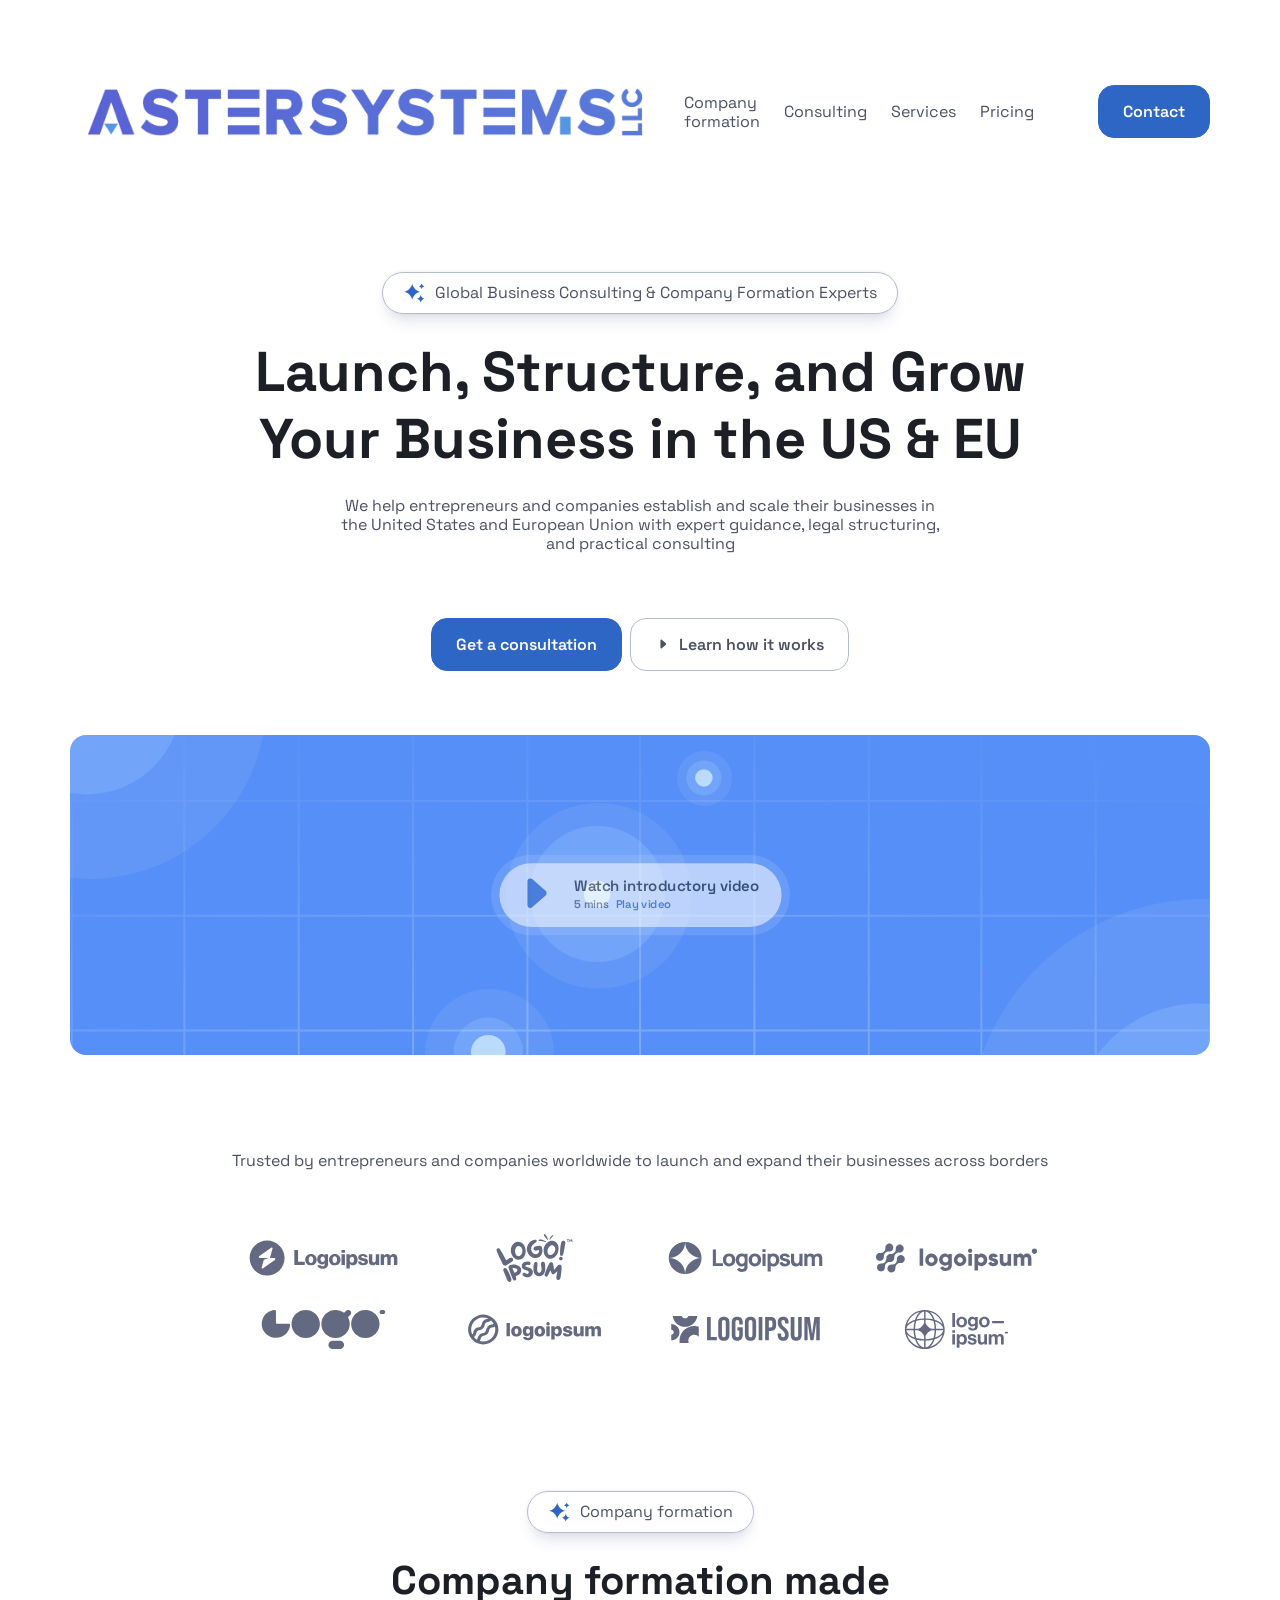
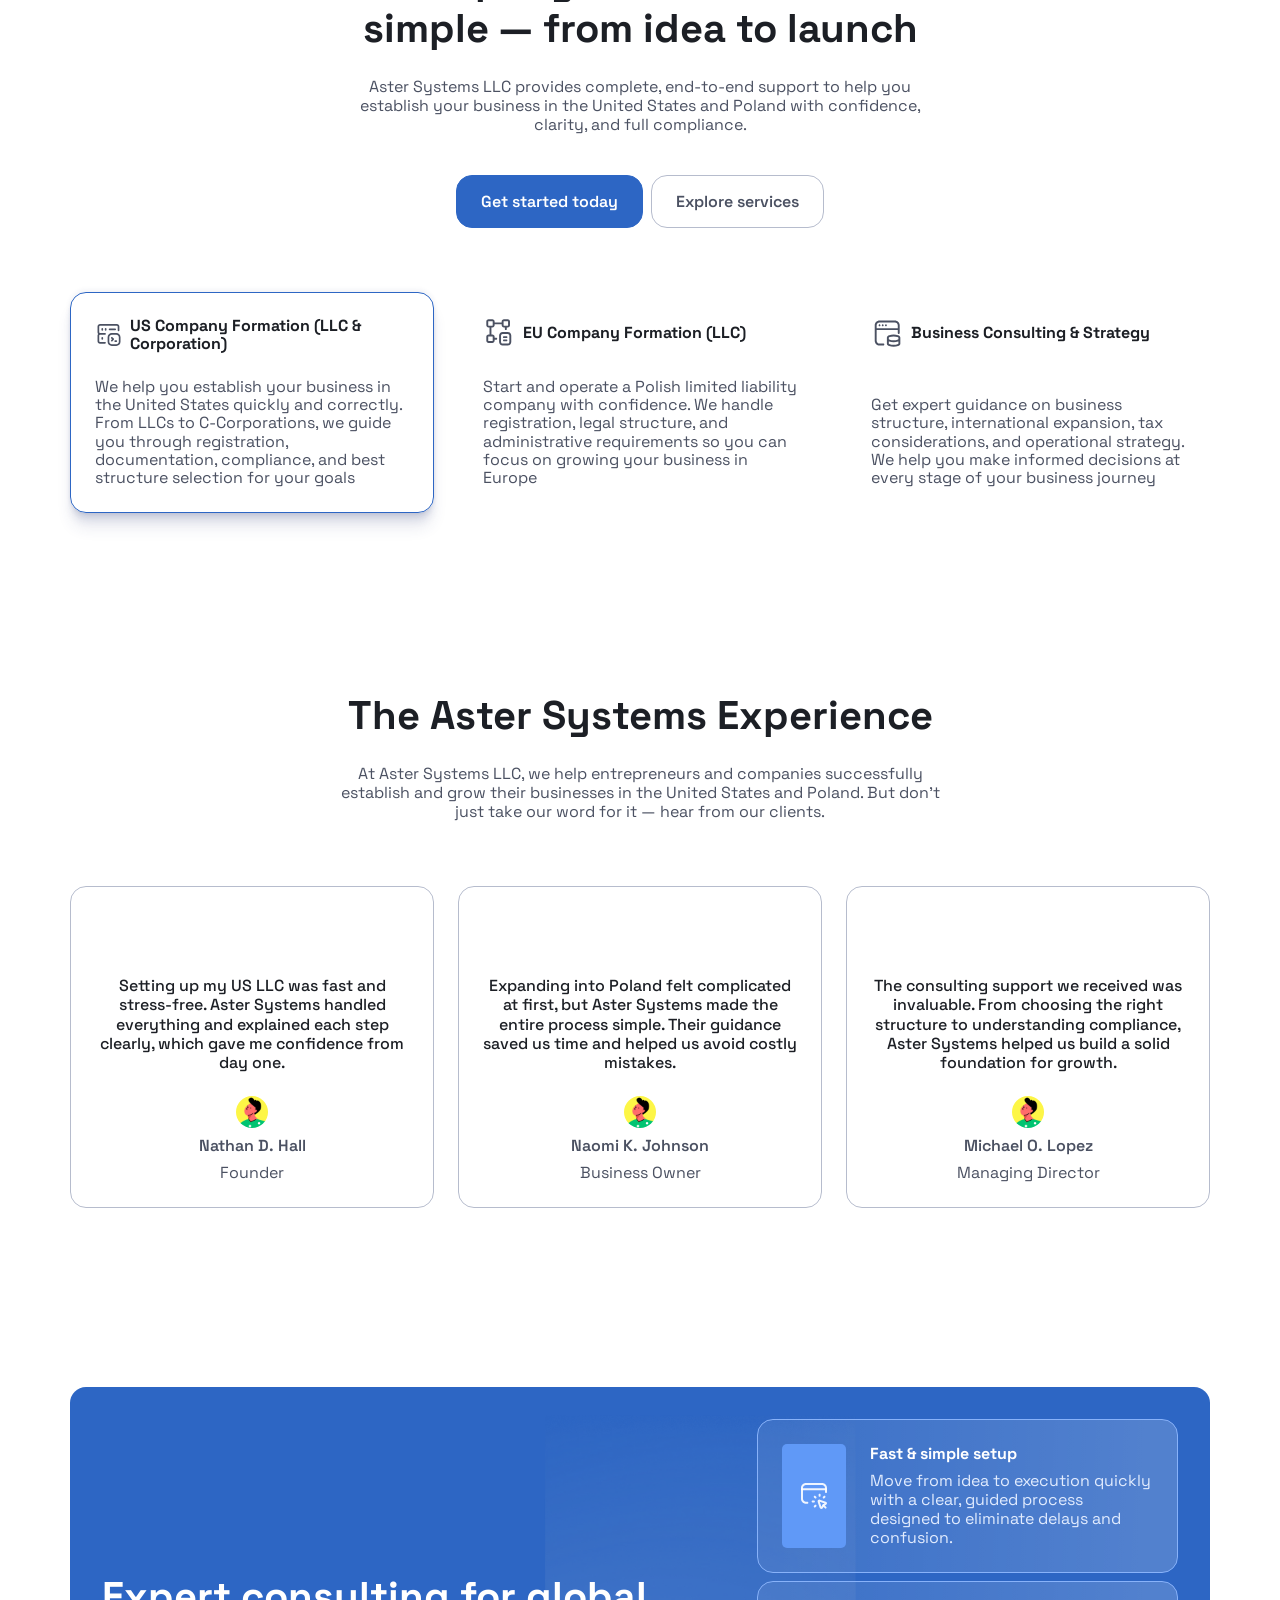
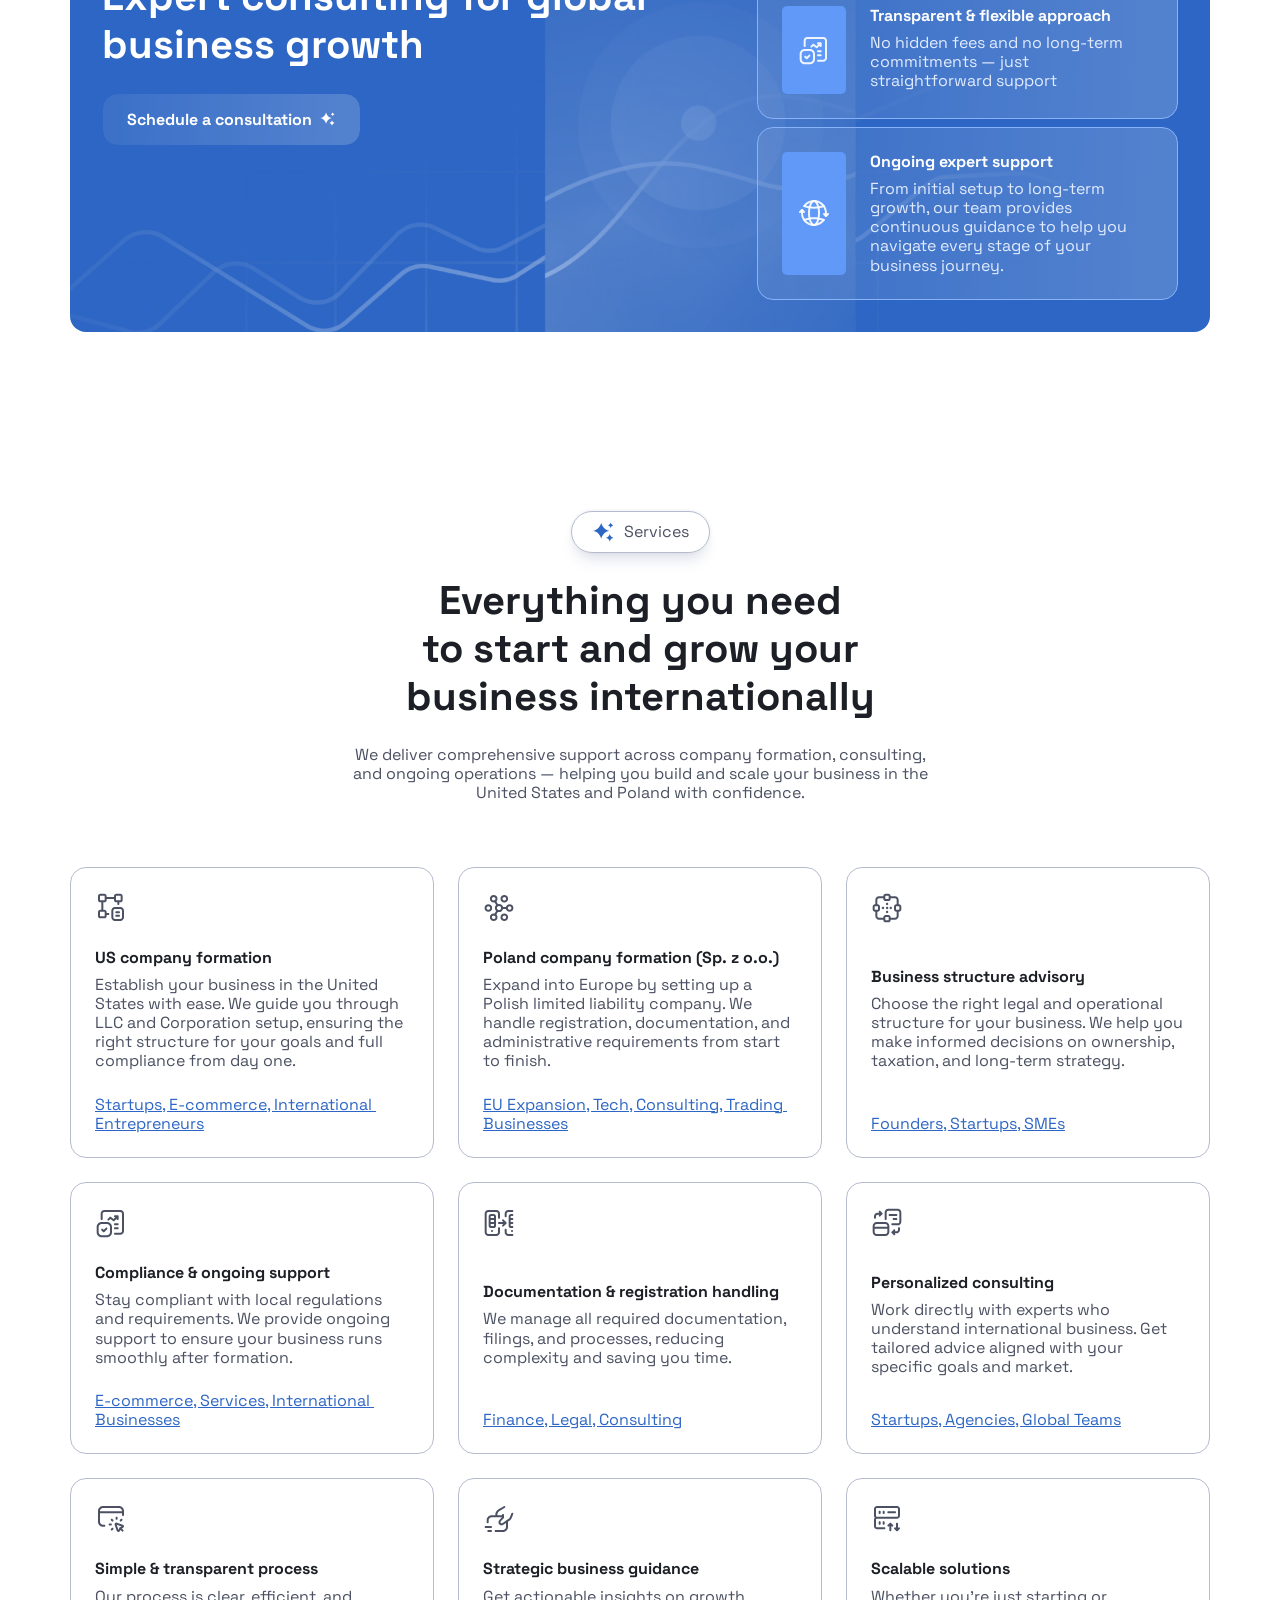
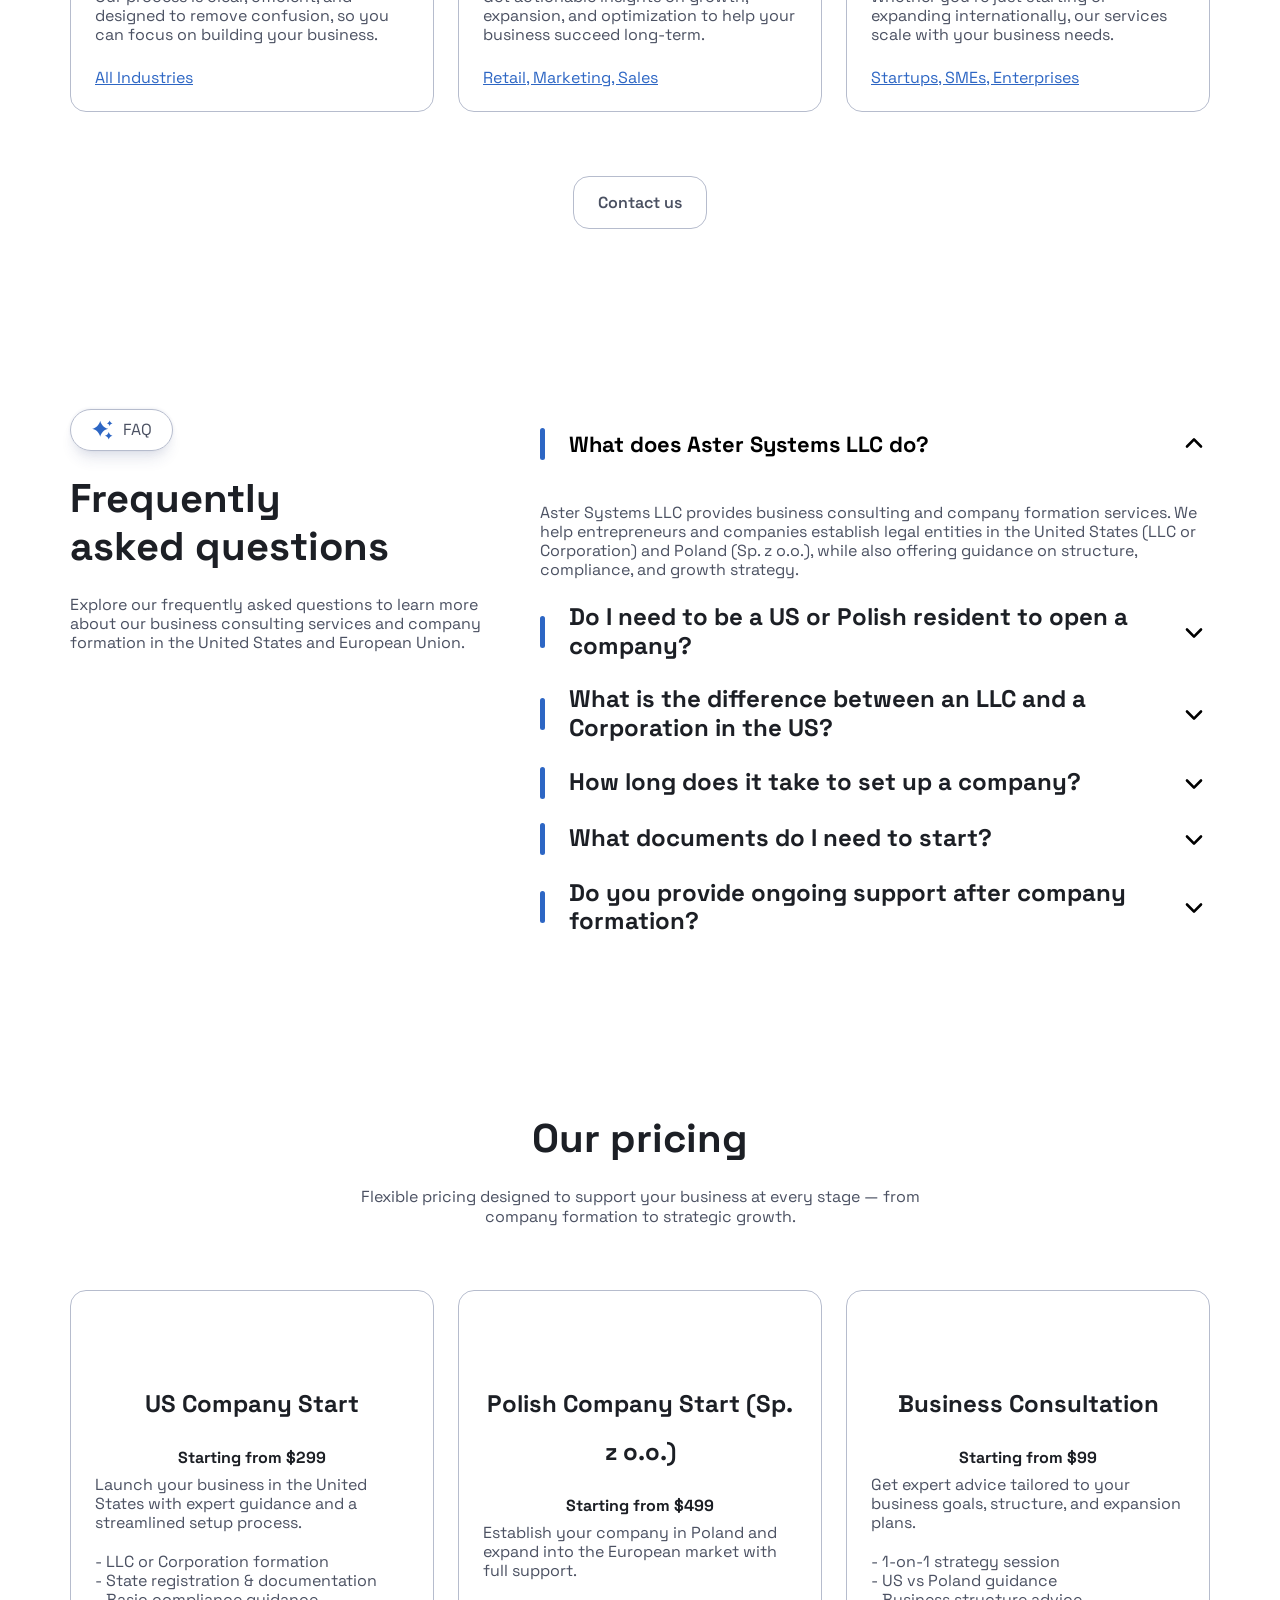
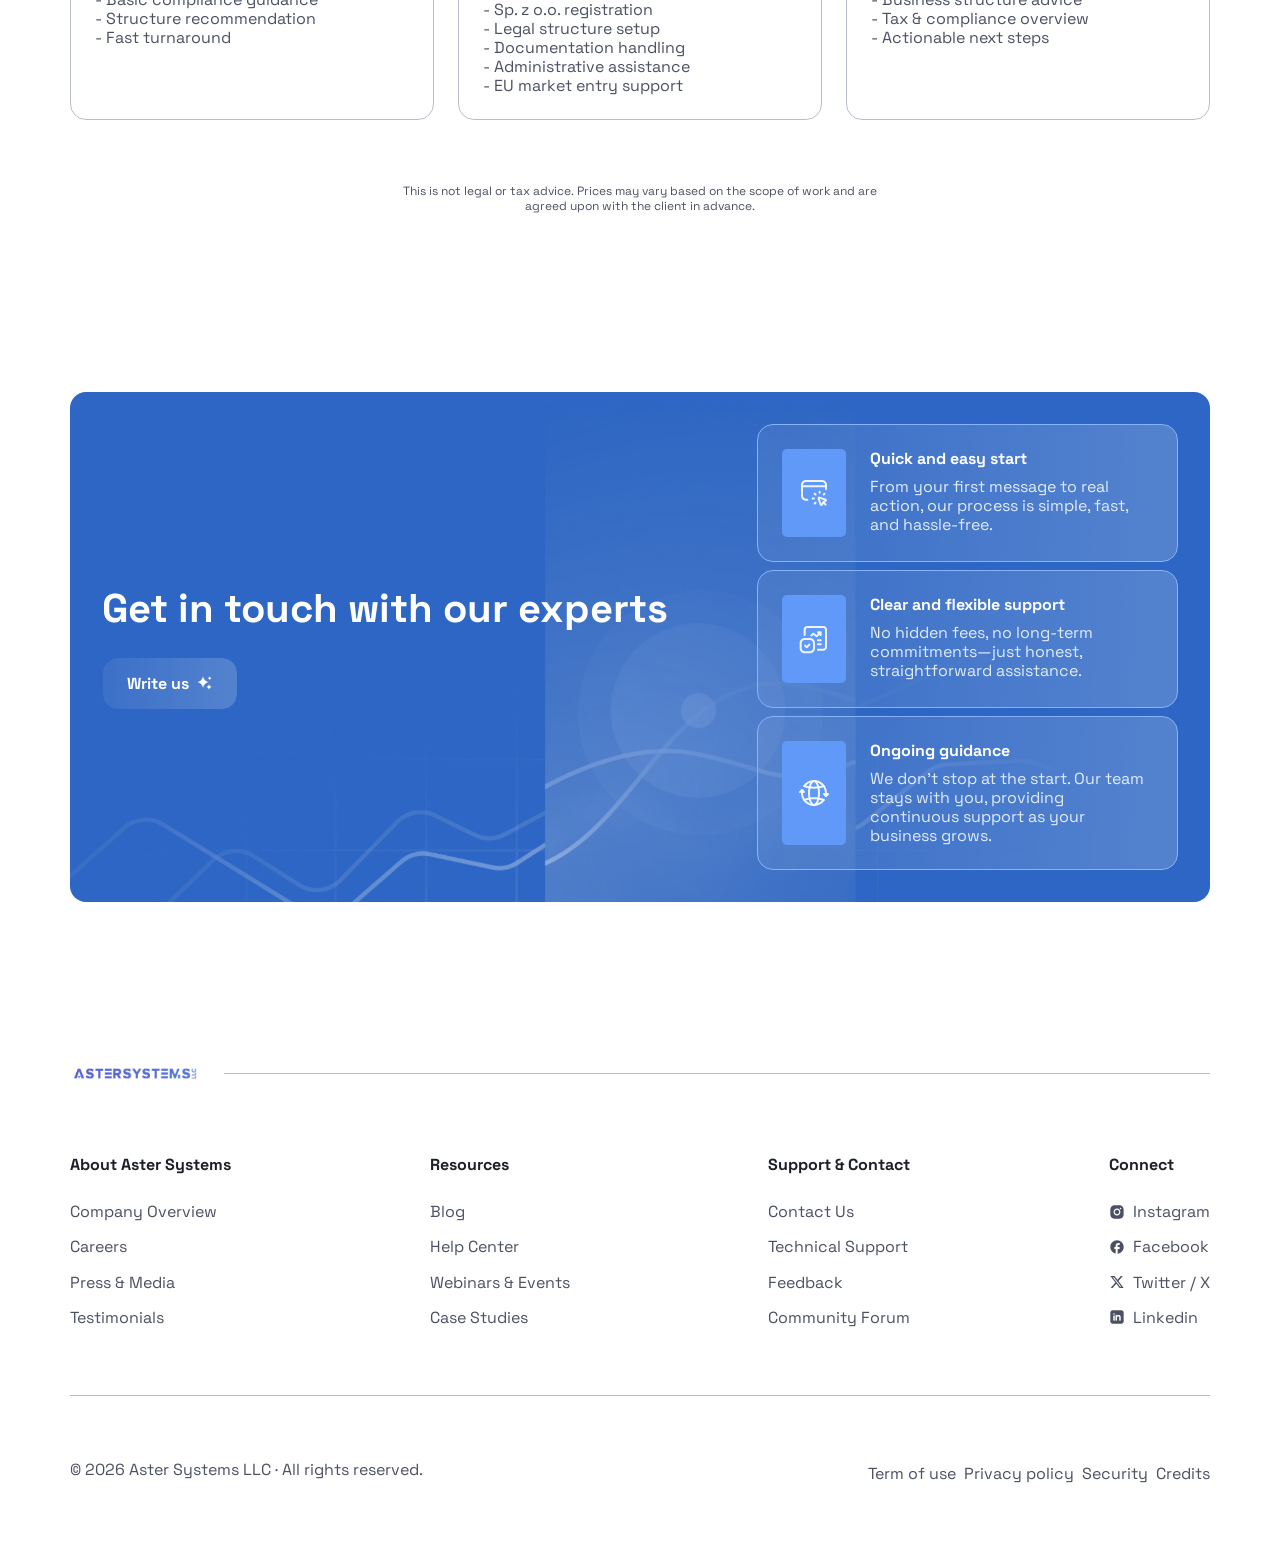
==== commit 999e1962: "second commit" ====
--- a/index.html
+++ b/index.html
@@ -8,31 +8,31 @@
     <link
       rel="stylesheet"
       type="text/css"
-      href="/assets/static/app_generated_index-6937cd5a.BlQy29A8.css"
+      href="assets/static/app_generated_index-6937cd5a.BlQy29A8.css"
     />
     <meta charset="UTF-8" />
     <meta name="viewport" content="width=device-width,initial-scale=1" />
     <link
       rel="preload"
       as="image"
-      imagesrcset="/assets/logo_fBOk-lT-O05Evqyl9Jlnt.png 16w, /assets/logo_fBOk-lT-O05Evqyl9Jlnt.png 32w, /assets/logo_fBOk-lT-O05Evqyl9Jlnt.png 48w, /assets/logo_fBOk-lT-O05Evqyl9Jlnt.png 64w, /assets/logo_fBOk-lT-O05Evqyl9Jlnt.png 96w, /assets/logo_fBOk-lT-O05Evqyl9Jlnt.png 128w, /assets/logo_fBOk-lT-O05Evqyl9Jlnt.png 256w, /assets/logo_fBOk-lT-O05Evqyl9Jlnt.png 384w, /assets/logo_fBOk-lT-O05Evqyl9Jlnt.png 640w, /assets/logo_fBOk-lT-O05Evqyl9Jlnt.png 750w, /assets/logo_fBOk-lT-O05Evqyl9Jlnt.png 828w, /assets/logo_fBOk-lT-O05Evqyl9Jlnt.png 1080w, /assets/logo_fBOk-lT-O05Evqyl9Jlnt.png 1200w, /assets/logo_fBOk-lT-O05Evqyl9Jlnt.png 1920w, /assets/logo_fBOk-lT-O05Evqyl9Jlnt.png 2048w, /assets/logo_fBOk-lT-O05Evqyl9Jlnt.png 3840w"
+      imagesrcset="assets/logo_fBOk-lT-O05Evqyl9Jlnt.png 16w, assets/logo_fBOk-lT-O05Evqyl9Jlnt.png 32w, assets/logo_fBOk-lT-O05Evqyl9Jlnt.png 48w, assets/logo_fBOk-lT-O05Evqyl9Jlnt.png 64w, assets/logo_fBOk-lT-O05Evqyl9Jlnt.png 96w, assets/logo_fBOk-lT-O05Evqyl9Jlnt.png 128w, assets/logo_fBOk-lT-O05Evqyl9Jlnt.png 256w, assets/logo_fBOk-lT-O05Evqyl9Jlnt.png 384w, assets/logo_fBOk-lT-O05Evqyl9Jlnt.png 640w, assets/logo_fBOk-lT-O05Evqyl9Jlnt.png 750w, assets/logo_fBOk-lT-O05Evqyl9Jlnt.png 828w, assets/logo_fBOk-lT-O05Evqyl9Jlnt.png 1080w, assets/logo_fBOk-lT-O05Evqyl9Jlnt.png 1200w, assets/logo_fBOk-lT-O05Evqyl9Jlnt.png 1920w, assets/logo_fBOk-lT-O05Evqyl9Jlnt.png 2048w, assets/logo_fBOk-lT-O05Evqyl9Jlnt.png 3840w"
       imagesizes="100vw"
     />
-    <link rel="icon" href="/assets/logo_r1qaJQiri6sK3rPyq-Sar.svg" />
+    <link rel="icon" href="assets/logo_r1qaJQiri6sK3rPyq-Sar.svg" />
     <link
       rel="preload"
-      href="/assets/SpaceGrotesk-VariableFont_wght_92Z2i9spNtfwrzeGeXHcE.ttf"
+      href="assets/SpaceGrotesk-VariableFont_wght_92Z2i9spNtfwrzeGeXHcE.ttf"
       as="font"
       crossorigin="anonymous"
     />
     <link
       rel="preload"
-      href="/assets/Mask_group_1UBt2y9r_TkNqnOwmi_T9.webp"
+      href="assets/Mask_group_1UBt2y9r_TkNqnOwmi_T9.webp"
       as="image"
     />
     <link
       rel="preload"
-      href="/assets/Ilustration_graph_icon_j3iCvUBQF2OO0fP65X_yf.svg"
+      href="assets/Ilustration_graph_icon_j3iCvUBQF2OO0fP65X_yf.svg"
       as="image"
     />
     <meta property="og:url" content="https://url/" />
@@ -49,7 +49,7 @@
     />
     <meta
       property="og:image"
-      content="/assets/saas-landing-page_qSL1xxaNFFzZbJtlSTtcP.png"
+      content="assets/saas-landing-page_qSL1xxaNFFzZbJtlSTtcP.png"
     />
     <meta property="twitter:card" content="summary_large_image" />
     <title>Home</title>
@@ -97,26 +97,26 @@
                       alt=""
                       width="1375"
                       height="372"
-                      src="/assets/logo_fBOk-lT-O05Evqyl9Jlnt.png"
+                      src="assets/logo_fBOk-lT-O05Evqyl9Jlnt.png"
                       class="w-image c1k8deyj c19faiz0 ca0xin3 c1af2bwt c1j0ufy2"
                       sizes="100vw"
                       srcset="
-                        /assets/logo_fBOk-lT-O05Evqyl9Jlnt.png   16w,
-                        /assets/logo_fBOk-lT-O05Evqyl9Jlnt.png   32w,
-                        /assets/logo_fBOk-lT-O05Evqyl9Jlnt.png   48w,
-                        /assets/logo_fBOk-lT-O05Evqyl9Jlnt.png   64w,
-                        /assets/logo_fBOk-lT-O05Evqyl9Jlnt.png   96w,
-                        /assets/logo_fBOk-lT-O05Evqyl9Jlnt.png  128w,
-                        /assets/logo_fBOk-lT-O05Evqyl9Jlnt.png  256w,
-                        /assets/logo_fBOk-lT-O05Evqyl9Jlnt.png  384w,
-                        /assets/logo_fBOk-lT-O05Evqyl9Jlnt.png  640w,
-                        /assets/logo_fBOk-lT-O05Evqyl9Jlnt.png  750w,
-                        /assets/logo_fBOk-lT-O05Evqyl9Jlnt.png  828w,
-                        /assets/logo_fBOk-lT-O05Evqyl9Jlnt.png 1080w,
-                        /assets/logo_fBOk-lT-O05Evqyl9Jlnt.png 1200w,
-                        /assets/logo_fBOk-lT-O05Evqyl9Jlnt.png 1920w,
-                        /assets/logo_fBOk-lT-O05Evqyl9Jlnt.png 2048w,
-                        /assets/logo_fBOk-lT-O05Evqyl9Jlnt.png 3840w
+                        assets/logo_fBOk-lT-O05Evqyl9Jlnt.png   16w,
+                        assets/logo_fBOk-lT-O05Evqyl9Jlnt.png   32w,
+                        assets/logo_fBOk-lT-O05Evqyl9Jlnt.png   48w,
+                        assets/logo_fBOk-lT-O05Evqyl9Jlnt.png   64w,
+                        assets/logo_fBOk-lT-O05Evqyl9Jlnt.png   96w,
+                        assets/logo_fBOk-lT-O05Evqyl9Jlnt.png  128w,
+                        assets/logo_fBOk-lT-O05Evqyl9Jlnt.png  256w,
+                        assets/logo_fBOk-lT-O05Evqyl9Jlnt.png  384w,
+                        assets/logo_fBOk-lT-O05Evqyl9Jlnt.png  640w,
+                        assets/logo_fBOk-lT-O05Evqyl9Jlnt.png  750w,
+                        assets/logo_fBOk-lT-O05Evqyl9Jlnt.png  828w,
+                        assets/logo_fBOk-lT-O05Evqyl9Jlnt.png 1080w,
+                        assets/logo_fBOk-lT-O05Evqyl9Jlnt.png 1200w,
+                        assets/logo_fBOk-lT-O05Evqyl9Jlnt.png 1920w,
+                        assets/logo_fBOk-lT-O05Evqyl9Jlnt.png 2048w,
+                        assets/logo_fBOk-lT-O05Evqyl9Jlnt.png 3840w
                       "
                       decoding="async"
                       loading="eager"
@@ -137,28 +137,28 @@
                   >
                     <li data-ws-index="0" class="w-menu-item">
                       <a
-                        href="/#co-formation"
+                        href="#co-formation"
                         class="w-link ccbw1jm c1i6u13o c1tdtvjs c14hij5v c1u4qls7 c1mucm95 c17skwfs c1ov2tmq ccanaxu cciowao c1b8w41a co0w7fv cs9dmk2 c1f1r4bb cyp6dig c1ei055y cg9t561 c1dq3r5 cq1libe c1ahkfac c1rnx8oy c1tv1qvx c7oeyb0 cp8q3ji c1pnksm3 crbb2yz c189r9yc"
                         >Company formation</a
                       >
                     </li>
                     <li data-ws-index="1" class="w-menu-item">
                       <a
-                        href="/#consulting"
+                        href="#consulting"
                         class="w-link ccbw1jm c1i6u13o c1tdtvjs c14hij5v c1u4qls7 c1mucm95 c17skwfs c1ov2tmq ccanaxu cciowao c1b8w41a co0w7fv cs9dmk2 c1f1r4bb cyp6dig c1ei055y cg9t561 c1dq3r5 cq1libe c1ahkfac c1rnx8oy c1tv1qvx c7oeyb0 cp8q3ji c1pnksm3 crbb2yz c189r9yc"
                         >Consulting</a
                       >
                     </li>
                     <li data-ws-index="2" class="w-menu-item">
                       <a
-                        href="/#services"
+                        href="#services"
                         class="w-link ccbw1jm c1i6u13o c1tdtvjs c14hij5v c1u4qls7 c1mucm95 c17skwfs c1ov2tmq ccanaxu cciowao c1b8w41a co0w7fv cs9dmk2 c1f1r4bb cyp6dig c1ei055y cg9t561 c1dq3r5 cq1libe c1ahkfac c1rnx8oy c1tv1qvx c7oeyb0 cp8q3ji c1pnksm3 crbb2yz c189r9yc"
                         >Services</a
                       >
                     </li>
                     <li data-ws-index="3" class="w-menu-item">
                       <a
-                        href="/#pricing"
+                        href="#pricing"
                         class="w-link ccbw1jm c1i6u13o c1tdtvjs c14hij5v c1u4qls7 c1mucm95 c17skwfs c1ov2tmq ccanaxu cciowao c1b8w41a co0w7fv cs9dmk2 c1f1r4bb cyp6dig c1ei055y cg9t561 c1dq3r5 cq1libe c1ahkfac cnv3kpj c1tv1qvx c7oeyb0 cp8q3ji c1pnksm3 crbb2yz c189r9yc"
                         >Pricing</a
                       >
@@ -176,7 +176,7 @@
               <div style="display: contents">
                 <div style="display: contents">
                   <a
-                    href="/#contact"
+                    href="#contact"
                     class="w-link c12hhu5u cg91gp7 c1slub3s c1ja0wp7 ck8fyic c18wune3 c1uaty07 c1tnm35q cfbeh5 c1d8oa30 c1tdtvjs civrtzc c1i6u13o ccanaxu cuwsqp1 c1b8w41a co0w7fv c10olkz5 c1u4qls7 c1mucm95 c17skwfs c1ov2tmq cog6eqa cp8q3ji c1pnksm3 c14kc0uq c1w68d12"
                     ><span class="w-text">Contact</span></a
                   >
@@ -261,7 +261,7 @@
                 class="w-box c15wov26 ccanaxu cciowao c1b8w41a co0w7fv c1mes1tv"
               >
                 <a
-                  href="/#contact"
+                  href="#contact"
                   class="w-link c12hhu5u cg91gp7 c1slub3s c1ja0wp7 ck8fyic c18wune3 c1uaty07 c1tnm35q cfbeh5 c1d8oa30 c1tdtvjs civrtzc c1i6u13o ccanaxu cuwsqp1 c1b8w41a co0w7fv c10olkz5 c1u4qls7 c1mucm95 c17skwfs c1ov2tmq cog6eqa cp8q3ji c1pnksm3 c14kc0uq c1w68d12"
                   ><span class="w-text">Get a consultation</span></a
                 ><a
@@ -343,18 +343,18 @@
                 alt="Logoipsum Logo"
                 width="188"
                 height="48"
-                src="/assets/Logo_7qKeSrbDRrkY3hy0tswQY.svg"
+                src="assets/Logo_7qKeSrbDRrkY3hy0tswQY.svg"
                 class="w-image c13gdxvh"
                 sizes="100vw"
                 srcset="
-                  /assets/Logo_7qKeSrbDRrkY3hy0tswQY.svg  16w,
-                  /assets/Logo_7qKeSrbDRrkY3hy0tswQY.svg  32w,
-                  /assets/Logo_7qKeSrbDRrkY3hy0tswQY.svg  48w,
-                  /assets/Logo_7qKeSrbDRrkY3hy0tswQY.svg  64w,
-                  /assets/Logo_7qKeSrbDRrkY3hy0tswQY.svg  96w,
-                  /assets/Logo_7qKeSrbDRrkY3hy0tswQY.svg 128w,
-                  /assets/Logo_7qKeSrbDRrkY3hy0tswQY.svg 256w,
-                  /assets/Logo_7qKeSrbDRrkY3hy0tswQY.svg 384w
+                  assets/Logo_7qKeSrbDRrkY3hy0tswQY.svg  16w,
+                  assets/Logo_7qKeSrbDRrkY3hy0tswQY.svg  32w,
+                  assets/Logo_7qKeSrbDRrkY3hy0tswQY.svg  48w,
+                  assets/Logo_7qKeSrbDRrkY3hy0tswQY.svg  64w,
+                  assets/Logo_7qKeSrbDRrkY3hy0tswQY.svg  96w,
+                  assets/Logo_7qKeSrbDRrkY3hy0tswQY.svg 128w,
+                  assets/Logo_7qKeSrbDRrkY3hy0tswQY.svg 256w,
+                  assets/Logo_7qKeSrbDRrkY3hy0tswQY.svg 384w
                 "
                 decoding="async"
                 loading="lazy"
@@ -362,18 +362,18 @@
                 alt="Logoipsum Logo"
                 width="188"
                 height="48"
-                src="/assets/Logo-9_F45IyBrfyUm6lVkXmZCI2.svg"
+                src="assets/Logo-9_F45IyBrfyUm6lVkXmZCI2.svg"
                 class="w-image c13gdxvh"
                 sizes="100vw"
                 srcset="
-                  /assets/Logo-9_F45IyBrfyUm6lVkXmZCI2.svg  16w,
-                  /assets/Logo-9_F45IyBrfyUm6lVkXmZCI2.svg  32w,
-                  /assets/Logo-9_F45IyBrfyUm6lVkXmZCI2.svg  48w,
-                  /assets/Logo-9_F45IyBrfyUm6lVkXmZCI2.svg  64w,
-                  /assets/Logo-9_F45IyBrfyUm6lVkXmZCI2.svg  96w,
-                  /assets/Logo-9_F45IyBrfyUm6lVkXmZCI2.svg 128w,
-                  /assets/Logo-9_F45IyBrfyUm6lVkXmZCI2.svg 256w,
-                  /assets/Logo-9_F45IyBrfyUm6lVkXmZCI2.svg 384w
+                  assets/Logo-9_F45IyBrfyUm6lVkXmZCI2.svg  16w,
+                  assets/Logo-9_F45IyBrfyUm6lVkXmZCI2.svg  32w,
+                  assets/Logo-9_F45IyBrfyUm6lVkXmZCI2.svg  48w,
+                  assets/Logo-9_F45IyBrfyUm6lVkXmZCI2.svg  64w,
+                  assets/Logo-9_F45IyBrfyUm6lVkXmZCI2.svg  96w,
+                  assets/Logo-9_F45IyBrfyUm6lVkXmZCI2.svg 128w,
+                  assets/Logo-9_F45IyBrfyUm6lVkXmZCI2.svg 256w,
+                  assets/Logo-9_F45IyBrfyUm6lVkXmZCI2.svg 384w
                 "
                 decoding="async"
                 loading="lazy"
@@ -381,18 +381,18 @@
                 alt="Logoipsum Logo"
                 width="188"
                 height="48"
-                src="/assets/Logo-8_JDwoHWwLly39ygyVCMNIA.svg"
+                src="assets/Logo-8_JDwoHWwLly39ygyVCMNIA.svg"
                 class="w-image c13gdxvh"
                 sizes="100vw"
                 srcset="
-                  /assets/Logo-8_JDwoHWwLly39ygyVCMNIA.svg  16w,
-                  /assets/Logo-8_JDwoHWwLly39ygyVCMNIA.svg  32w,
-                  /assets/Logo-8_JDwoHWwLly39ygyVCMNIA.svg  48w,
-                  /assets/Logo-8_JDwoHWwLly39ygyVCMNIA.svg  64w,
-                  /assets/Logo-8_JDwoHWwLly39ygyVCMNIA.svg  96w,
-                  /assets/Logo-8_JDwoHWwLly39ygyVCMNIA.svg 128w,
-                  /assets/Logo-8_JDwoHWwLly39ygyVCMNIA.svg 256w,
-                  /assets/Logo-8_JDwoHWwLly39ygyVCMNIA.svg 384w
+                  assets/Logo-8_JDwoHWwLly39ygyVCMNIA.svg  16w,
+                  assets/Logo-8_JDwoHWwLly39ygyVCMNIA.svg  32w,
+                  assets/Logo-8_JDwoHWwLly39ygyVCMNIA.svg  48w,
+                  assets/Logo-8_JDwoHWwLly39ygyVCMNIA.svg  64w,
+                  assets/Logo-8_JDwoHWwLly39ygyVCMNIA.svg  96w,
+                  assets/Logo-8_JDwoHWwLly39ygyVCMNIA.svg 128w,
+                  assets/Logo-8_JDwoHWwLly39ygyVCMNIA.svg 256w,
+                  assets/Logo-8_JDwoHWwLly39ygyVCMNIA.svg 384w
                 "
                 decoding="async"
                 loading="lazy"
@@ -400,18 +400,18 @@
                 alt="Logoipsum Logo"
                 width="188"
                 height="48"
-                src="/assets/Logo-7_TPIhmR8XLiru_Tet94fM7.svg"
+                src="assets/Logo-7_TPIhmR8XLiru_Tet94fM7.svg"
                 class="w-image c13gdxvh"
                 sizes="100vw"
                 srcset="
-                  /assets/Logo-7_TPIhmR8XLiru_Tet94fM7.svg  16w,
-                  /assets/Logo-7_TPIhmR8XLiru_Tet94fM7.svg  32w,
-                  /assets/Logo-7_TPIhmR8XLiru_Tet94fM7.svg  48w,
-                  /assets/Logo-7_TPIhmR8XLiru_Tet94fM7.svg  64w,
-                  /assets/Logo-7_TPIhmR8XLiru_Tet94fM7.svg  96w,
-                  /assets/Logo-7_TPIhmR8XLiru_Tet94fM7.svg 128w,
-                  /assets/Logo-7_TPIhmR8XLiru_Tet94fM7.svg 256w,
-                  /assets/Logo-7_TPIhmR8XLiru_Tet94fM7.svg 384w
+                  assets/Logo-7_TPIhmR8XLiru_Tet94fM7.svg  16w,
+                  assets/Logo-7_TPIhmR8XLiru_Tet94fM7.svg  32w,
+                  assets/Logo-7_TPIhmR8XLiru_Tet94fM7.svg  48w,
+                  assets/Logo-7_TPIhmR8XLiru_Tet94fM7.svg  64w,
+                  assets/Logo-7_TPIhmR8XLiru_Tet94fM7.svg  96w,
+                  assets/Logo-7_TPIhmR8XLiru_Tet94fM7.svg 128w,
+                  assets/Logo-7_TPIhmR8XLiru_Tet94fM7.svg 256w,
+                  assets/Logo-7_TPIhmR8XLiru_Tet94fM7.svg 384w
                 "
                 decoding="async"
                 loading="lazy"
@@ -419,18 +419,18 @@
                 alt="Logoipsum Logo"
                 width="188"
                 height="48"
-                src="/assets/Logo-6_QGXO933Dcwwbyq5qkS91H.svg"
+                src="assets/Logo-6_QGXO933Dcwwbyq5qkS91H.svg"
                 class="w-image c13gdxvh czmc1ut"
                 sizes="100vw"
                 srcset="
-                  /assets/Logo-6_QGXO933Dcwwbyq5qkS91H.svg  16w,
-                  /assets/Logo-6_QGXO933Dcwwbyq5qkS91H.svg  32w,
-                  /assets/Logo-6_QGXO933Dcwwbyq5qkS91H.svg  48w,
-                  /assets/Logo-6_QGXO933Dcwwbyq5qkS91H.svg  64w,
-                  /assets/Logo-6_QGXO933Dcwwbyq5qkS91H.svg  96w,
-                  /assets/Logo-6_QGXO933Dcwwbyq5qkS91H.svg 128w,
-                  /assets/Logo-6_QGXO933Dcwwbyq5qkS91H.svg 256w,
-                  /assets/Logo-6_QGXO933Dcwwbyq5qkS91H.svg 384w
+                  assets/Logo-6_QGXO933Dcwwbyq5qkS91H.svg  16w,
+                  assets/Logo-6_QGXO933Dcwwbyq5qkS91H.svg  32w,
+                  assets/Logo-6_QGXO933Dcwwbyq5qkS91H.svg  48w,
+                  assets/Logo-6_QGXO933Dcwwbyq5qkS91H.svg  64w,
+                  assets/Logo-6_QGXO933Dcwwbyq5qkS91H.svg  96w,
+                  assets/Logo-6_QGXO933Dcwwbyq5qkS91H.svg 128w,
+                  assets/Logo-6_QGXO933Dcwwbyq5qkS91H.svg 256w,
+                  assets/Logo-6_QGXO933Dcwwbyq5qkS91H.svg 384w
                 "
                 decoding="async"
                 loading="lazy"
@@ -438,18 +438,18 @@
                 alt="Logoipsum Logo"
                 width="188"
                 height="48"
-                src="/assets/Logo-5_4VUNWxiN2F3ZqfCf8rIAd.svg"
+                src="assets/Logo-5_4VUNWxiN2F3ZqfCf8rIAd.svg"
                 class="w-image c13gdxvh czmc1ut"
                 sizes="100vw"
                 srcset="
-                  /assets/Logo-5_4VUNWxiN2F3ZqfCf8rIAd.svg  16w,
-                  /assets/Logo-5_4VUNWxiN2F3ZqfCf8rIAd.svg  32w,
-                  /assets/Logo-5_4VUNWxiN2F3ZqfCf8rIAd.svg  48w,
-                  /assets/Logo-5_4VUNWxiN2F3ZqfCf8rIAd.svg  64w,
-                  /assets/Logo-5_4VUNWxiN2F3ZqfCf8rIAd.svg  96w,
-                  /assets/Logo-5_4VUNWxiN2F3ZqfCf8rIAd.svg 128w,
-                  /assets/Logo-5_4VUNWxiN2F3ZqfCf8rIAd.svg 256w,
-                  /assets/Logo-5_4VUNWxiN2F3ZqfCf8rIAd.svg 384w
+                  assets/Logo-5_4VUNWxiN2F3ZqfCf8rIAd.svg  16w,
+                  assets/Logo-5_4VUNWxiN2F3ZqfCf8rIAd.svg  32w,
+                  assets/Logo-5_4VUNWxiN2F3ZqfCf8rIAd.svg  48w,
+                  assets/Logo-5_4VUNWxiN2F3ZqfCf8rIAd.svg  64w,
+                  assets/Logo-5_4VUNWxiN2F3ZqfCf8rIAd.svg  96w,
+                  assets/Logo-5_4VUNWxiN2F3ZqfCf8rIAd.svg 128w,
+                  assets/Logo-5_4VUNWxiN2F3ZqfCf8rIAd.svg 256w,
+                  assets/Logo-5_4VUNWxiN2F3ZqfCf8rIAd.svg 384w
                 "
                 decoding="async"
                 loading="lazy"
@@ -457,18 +457,18 @@
                 alt="Logoipsum Logo"
                 width="188"
                 height="48"
-                src="/assets/Logo-4_CI5wZ9FTHzoti-QzQZsfc.svg"
+                src="assets/Logo-4_CI5wZ9FTHzoti-QzQZsfc.svg"
                 class="w-image c13gdxvh czmc1ut"
                 sizes="100vw"
                 srcset="
-                  /assets/Logo-4_CI5wZ9FTHzoti-QzQZsfc.svg  16w,
-                  /assets/Logo-4_CI5wZ9FTHzoti-QzQZsfc.svg  32w,
-                  /assets/Logo-4_CI5wZ9FTHzoti-QzQZsfc.svg  48w,
-                  /assets/Logo-4_CI5wZ9FTHzoti-QzQZsfc.svg  64w,
-                  /assets/Logo-4_CI5wZ9FTHzoti-QzQZsfc.svg  96w,
-                  /assets/Logo-4_CI5wZ9FTHzoti-QzQZsfc.svg 128w,
-                  /assets/Logo-4_CI5wZ9FTHzoti-QzQZsfc.svg 256w,
-                  /assets/Logo-4_CI5wZ9FTHzoti-QzQZsfc.svg 384w
+                  assets/Logo-4_CI5wZ9FTHzoti-QzQZsfc.svg  16w,
+                  assets/Logo-4_CI5wZ9FTHzoti-QzQZsfc.svg  32w,
+                  assets/Logo-4_CI5wZ9FTHzoti-QzQZsfc.svg  48w,
+                  assets/Logo-4_CI5wZ9FTHzoti-QzQZsfc.svg  64w,
+                  assets/Logo-4_CI5wZ9FTHzoti-QzQZsfc.svg  96w,
+                  assets/Logo-4_CI5wZ9FTHzoti-QzQZsfc.svg 128w,
+                  assets/Logo-4_CI5wZ9FTHzoti-QzQZsfc.svg 256w,
+                  assets/Logo-4_CI5wZ9FTHzoti-QzQZsfc.svg 384w
                 "
                 decoding="async"
                 loading="lazy"
@@ -476,18 +476,18 @@
                 alt="Logoipsum Logo"
                 width="188"
                 height="48"
-                src="/assets/Logo-3_xuQcBx61yzu0ljmMk8Aba.svg"
+                src="assets/Logo-3_xuQcBx61yzu0ljmMk8Aba.svg"
                 class="w-image c13gdxvh czmc1ut"
                 sizes="100vw"
                 srcset="
-                  /assets/Logo-3_xuQcBx61yzu0ljmMk8Aba.svg  16w,
-                  /assets/Logo-3_xuQcBx61yzu0ljmMk8Aba.svg  32w,
-                  /assets/Logo-3_xuQcBx61yzu0ljmMk8Aba.svg  48w,
-                  /assets/Logo-3_xuQcBx61yzu0ljmMk8Aba.svg  64w,
-                  /assets/Logo-3_xuQcBx61yzu0ljmMk8Aba.svg  96w,
-                  /assets/Logo-3_xuQcBx61yzu0ljmMk8Aba.svg 128w,
-                  /assets/Logo-3_xuQcBx61yzu0ljmMk8Aba.svg 256w,
-                  /assets/Logo-3_xuQcBx61yzu0ljmMk8Aba.svg 384w
+                  assets/Logo-3_xuQcBx61yzu0ljmMk8Aba.svg  16w,
+                  assets/Logo-3_xuQcBx61yzu0ljmMk8Aba.svg  32w,
+                  assets/Logo-3_xuQcBx61yzu0ljmMk8Aba.svg  48w,
+                  assets/Logo-3_xuQcBx61yzu0ljmMk8Aba.svg  64w,
+                  assets/Logo-3_xuQcBx61yzu0ljmMk8Aba.svg  96w,
+                  assets/Logo-3_xuQcBx61yzu0ljmMk8Aba.svg 128w,
+                  assets/Logo-3_xuQcBx61yzu0ljmMk8Aba.svg 256w,
+                  assets/Logo-3_xuQcBx61yzu0ljmMk8Aba.svg 384w
                 "
                 decoding="async"
                 loading="lazy"
@@ -540,11 +540,11 @@
                 class="w-box c15wov26 ccanaxu cciowao c1b8w41a co0w7fv c1mes1tv c7rp6mh"
               >
                 <a
-                  href="/#contact"
+                  href="#contact"
                   class="w-link c12hhu5u cg91gp7 c1slub3s c1ja0wp7 ck8fyic c18wune3 c1uaty07 c1tnm35q cfbeh5 c1d8oa30 c1tdtvjs civrtzc c1i6u13o ccanaxu cuwsqp1 c1b8w41a co0w7fv c10olkz5 c1u4qls7 c1mucm95 c17skwfs c1ov2tmq cog6eqa cp8q3ji c1pnksm3 c14kc0uq c1w68d12"
                   ><span class="w-text">Get started today</span></a
                 ><a
-                  href="/#services"
+                  href="#services"
                   class="w-link ccbw1jm cs9dmk2 c1slub3s c1ja0wp7 ck8fyic c18wune3 c1uaty07 c1tnm35q cfbeh5 c1d8oa30 c1tdtvjs civrtzc c1i6u13o ccanaxu cuwsqp1 c1b8w41a co0w7fv c10olkz5 c1u4qls7 c1mucm95 c17skwfs c1ov2tmq c1lf7fm0 cp8q3ji c1pnksm3 c14kc0uq c1w68d12"
                   ><span class="w-text">Explore services</span></a
                 >
@@ -755,17 +755,17 @@
                     alt="Picture of client"
                     width="96"
                     height="96"
-                    src="/assets/Image_ava_rKUS1DO4Qv9NaqkziLCCo.png"
+                    src="assets/Image_ava_rKUS1DO4Qv9NaqkziLCCo.png"
                     class="w-image c1i6u13o c1e6d8cb c103squa c1rg3gx8 cdv1xmn c14czazn c6qgrpk"
                     sizes="100vw"
                     srcset="
-                      /assets/Image_ava_rKUS1DO4Qv9NaqkziLCCo.png  16w,
-                      /assets/Image_ava_rKUS1DO4Qv9NaqkziLCCo.png  32w,
-                      /assets/Image_ava_rKUS1DO4Qv9NaqkziLCCo.png  48w,
-                      /assets/Image_ava_rKUS1DO4Qv9NaqkziLCCo.png  64w,
-                      /assets/Image_ava_rKUS1DO4Qv9NaqkziLCCo.png  96w,
-                      /assets/Image_ava_rKUS1DO4Qv9NaqkziLCCo.png 128w,
-                      /assets/Image_ava_rKUS1DO4Qv9NaqkziLCCo.png 256w
+                      assets/Image_ava_rKUS1DO4Qv9NaqkziLCCo.png  16w,
+                      assets/Image_ava_rKUS1DO4Qv9NaqkziLCCo.png  32w,
+                      assets/Image_ava_rKUS1DO4Qv9NaqkziLCCo.png  48w,
+                      assets/Image_ava_rKUS1DO4Qv9NaqkziLCCo.png  64w,
+                      assets/Image_ava_rKUS1DO4Qv9NaqkziLCCo.png  96w,
+                      assets/Image_ava_rKUS1DO4Qv9NaqkziLCCo.png 128w,
+                      assets/Image_ava_rKUS1DO4Qv9NaqkziLCCo.png 256w
                     "
                     decoding="async"
                     loading="lazy"
@@ -791,17 +791,17 @@
                     alt="Picture of client"
                     width="96"
                     height="96"
-                    src="/assets/Image_ava_rKUS1DO4Qv9NaqkziLCCo.png"
+                    src="assets/Image_ava_rKUS1DO4Qv9NaqkziLCCo.png"
                     class="w-image c1i6u13o c1e6d8cb c103squa c1rg3gx8 cdv1xmn c14czazn c6qgrpk"
                     sizes="100vw"
                     srcset="
-                      /assets/Image_ava_rKUS1DO4Qv9NaqkziLCCo.png  16w,
-                      /assets/Image_ava_rKUS1DO4Qv9NaqkziLCCo.png  32w,
-                      /assets/Image_ava_rKUS1DO4Qv9NaqkziLCCo.png  48w,
-                      /assets/Image_ava_rKUS1DO4Qv9NaqkziLCCo.png  64w,
-                      /assets/Image_ava_rKUS1DO4Qv9NaqkziLCCo.png  96w,
-                      /assets/Image_ava_rKUS1DO4Qv9NaqkziLCCo.png 128w,
-                      /assets/Image_ava_rKUS1DO4Qv9NaqkziLCCo.png 256w
+                      assets/Image_ava_rKUS1DO4Qv9NaqkziLCCo.png  16w,
+                      assets/Image_ava_rKUS1DO4Qv9NaqkziLCCo.png  32w,
+                      assets/Image_ava_rKUS1DO4Qv9NaqkziLCCo.png  48w,
+                      assets/Image_ava_rKUS1DO4Qv9NaqkziLCCo.png  64w,
+                      assets/Image_ava_rKUS1DO4Qv9NaqkziLCCo.png  96w,
+                      assets/Image_ava_rKUS1DO4Qv9NaqkziLCCo.png 128w,
+                      assets/Image_ava_rKUS1DO4Qv9NaqkziLCCo.png 256w
                     "
                     decoding="async"
                     loading="lazy"
@@ -827,17 +827,17 @@
                     alt="Picture of client"
                     width="96"
                     height="96"
-                    src="/assets/Image_ava_rKUS1DO4Qv9NaqkziLCCo.png"
+                    src="assets/Image_ava_rKUS1DO4Qv9NaqkziLCCo.png"
                     class="w-image c1i6u13o c1e6d8cb c103squa c1rg3gx8 cdv1xmn c14czazn c6qgrpk"
                     sizes="100vw"
                     srcset="
-                      /assets/Image_ava_rKUS1DO4Qv9NaqkziLCCo.png  16w,
-                      /assets/Image_ava_rKUS1DO4Qv9NaqkziLCCo.png  32w,
-                      /assets/Image_ava_rKUS1DO4Qv9NaqkziLCCo.png  48w,
-                      /assets/Image_ava_rKUS1DO4Qv9NaqkziLCCo.png  64w,
-                      /assets/Image_ava_rKUS1DO4Qv9NaqkziLCCo.png  96w,
-                      /assets/Image_ava_rKUS1DO4Qv9NaqkziLCCo.png 128w,
-                      /assets/Image_ava_rKUS1DO4Qv9NaqkziLCCo.png 256w
+                      assets/Image_ava_rKUS1DO4Qv9NaqkziLCCo.png  16w,
+                      assets/Image_ava_rKUS1DO4Qv9NaqkziLCCo.png  32w,
+                      assets/Image_ava_rKUS1DO4Qv9NaqkziLCCo.png  48w,
+                      assets/Image_ava_rKUS1DO4Qv9NaqkziLCCo.png  64w,
+                      assets/Image_ava_rKUS1DO4Qv9NaqkziLCCo.png  96w,
+                      assets/Image_ava_rKUS1DO4Qv9NaqkziLCCo.png 128w,
+                      assets/Image_ava_rKUS1DO4Qv9NaqkziLCCo.png 256w
                     "
                     decoding="async"
                     loading="lazy"
@@ -869,7 +869,7 @@
                   ><br />
                 </h2>
                 <a
-                  href="/#contact"
+                  href="#contact"
                   class="w-link c12hhu5u cg91gp7 c1slub3s c1ja0wp7 ck8fyic c18wune3 c1uaty07 c1tnm35q cfbeh5 c1d8oa30 c1tdtvjs civrtzc c1i6u13o ccanaxu cuwsqp1 c1b8w41a co0w7fv c10olkz5 c1u4qls7 c1mucm95 c17skwfs c1ov2tmq czzqiz c137geqd cg9n8ir c19h3frt c1o9lghm cjzsysl cog6eqa c1hye0dd cp8q3ji c1pnksm3 c14kc0uq c1w68d12"
                   ><span class="w-text"
                     ><b class="w-element">Schedule a consultation</b></span
@@ -1675,7 +1675,7 @@
               ></div>
             </div>
             <a
-              href="/#contact"
+              href="#contact"
               class="w-link ccbw1jm cs9dmk2 c1slub3s c1ja0wp7 ck8fyic c18wune3 c1uaty07 c1tnm35q cfbeh5 c1d8oa30 c1tdtvjs civrtzc c1i6u13o ccanaxu cuwsqp1 c1b8w41a co0w7fv c10olkz5 c1u4qls7 c1mucm95 c17skwfs c1ov2tmq c1lf7fm0 cp8q3ji c1pnksm3 c14kc0uq c1w68d12"
               ><span class="w-text">Contact us</span></a
             >
@@ -2525,18 +2525,18 @@
                     alt=""
                     width="150"
                     height="80"
-                    src="/assets/logo_fBOk-lT-O05Evqyl9Jlnt.png"
+                    src="assets/logo_fBOk-lT-O05Evqyl9Jlnt.png"
                     class="w-image"
                     sizes="100vw"
                     srcset="
-                      /assets/logo_fBOk-lT-O05Evqyl9Jlnt.png  16w,
-                      /assets/logo_fBOk-lT-O05Evqyl9Jlnt.png  32w,
-                      /assets/logo_fBOk-lT-O05Evqyl9Jlnt.png  48w,
-                      /assets/logo_fBOk-lT-O05Evqyl9Jlnt.png  64w,
-                      /assets/logo_fBOk-lT-O05Evqyl9Jlnt.png  96w,
-                      /assets/logo_fBOk-lT-O05Evqyl9Jlnt.png 128w,
-                      /assets/logo_fBOk-lT-O05Evqyl9Jlnt.png 256w,
-                      /assets/logo_fBOk-lT-O05Evqyl9Jlnt.png 384w
+                      assets/logo_fBOk-lT-O05Evqyl9Jlnt.png  16w,
+                      assets/logo_fBOk-lT-O05Evqyl9Jlnt.png  32w,
+                      assets/logo_fBOk-lT-O05Evqyl9Jlnt.png  48w,
+                      assets/logo_fBOk-lT-O05Evqyl9Jlnt.png  64w,
+                      assets/logo_fBOk-lT-O05Evqyl9Jlnt.png  96w,
+                      assets/logo_fBOk-lT-O05Evqyl9Jlnt.png 128w,
+                      assets/logo_fBOk-lT-O05Evqyl9Jlnt.png 256w,
+                      assets/logo_fBOk-lT-O05Evqyl9Jlnt.png 384w
                     "
                     decoding="async"
                     loading="lazy"
@@ -2607,7 +2607,7 @@
                   <div class="w-box c15wov26 c9vbpot c1b8w41a co0w7fv">
                     <a
                       id=""
-                      href="/#contact"
+                      href="#contact"
                       class="w-link ccbw1jm c1i6u13o c1tdtvjs c14hij5v c1u4qls7 c1mucm95 c17skwfs c1ov2tmq ccanaxu cciowao c1b8w41a co0w7fv cs9dmk2 c1f1r4bb cyp6dig c1ei055y cg9t561 c1dq3r5 cq1libe c1ahkfac cnv3kpj c1tv1qvx c7oeyb0 cp8q3ji c1pnksm3 crbb2yz c189r9yc"
                       >Contact Us</a
                     ><a
@@ -3065,23 +3065,23 @@
       {}
     </script>
     <script
-      src="/assets/entries/entry-server-routing.vVV-q9Rj.js"
+      src="assets/entries/entry-server-routing.vVV-q9Rj.js"
       type="module"
       async
     ></script>
     <link
       rel="modulepreload"
-      href="/assets/entries/pages_index.B0bFZX3u.js"
+      href="assets/entries/pages_index.B0bFZX3u.js"
       as="script"
       type="text/javascript"
     /><link
       rel="modulepreload"
-      href="/assets/chunks/chunk-C0uiD3QP.js"
+      href="assets/chunks/chunk-C0uiD3QP.js"
       as="script"
       type="text/javascript"
     /><link
       rel="modulepreload"
-      href="/assets/chunks/chunk-Bb-9SkNm.js"
+      href="assets/chunks/chunk-Bb-9SkNm.js"
       as="script"
       type="text/javascript"
     />
--- a/assets/static/app_generated_index-6937cd5a.BlQy29A8.css
+++ b/assets/static/app_generated_index-6937cd5a.BlQy29A8.css
@@ -0,0 +1 @@
+@font-face{font-family:Space Grotesk;font-style:normal;font-weight:300 700;font-display:swap;src:url(/assets/SpaceGrotesk-VariableFont_wght_92Z2i9spNtfwrzeGeXHcE.ttf) format("truetype")}@layer presets{:root{display:grid;min-height:100%;grid-template-rows:auto;grid-template-columns:1fr;font-family:Arial,Roboto,sans-serif;font-size:16px;line-height:1.2;white-space:pre-wrap;white-space-collapse:preserve}b.w-element{font-weight:700;box-sizing:border-box}body.w-body{box-sizing:border-box;-webkit-font-smoothing:antialiased;-moz-osx-font-smoothing:grayscale;margin:0}div.w-html-embed{display:contents;white-space:normal;white-space-collapse:collapse}div.w-box{box-sizing:border-box}footer.w-box{box-sizing:border-box}main.w-box{box-sizing:border-box}nav.w-box{box-sizing:border-box}section.w-box{box-sizing:border-box}a.w-link{box-sizing:border-box;display:inline-block}div.w-text{box-sizing:border-box;min-height:1em}h1.w-heading,h2.w-heading,h3.w-heading,p.w-paragraph{box-sizing:border-box}img.w-image{box-sizing:border-box;max-width:100%;display:block;height:auto}div.w-tabs,div.w-tabs-list{box-sizing:border-box}button.w-tab-trigger{font-family:inherit;font-size:100%;line-height:1.15;box-sizing:border-box;text-transform:none;background-color:transparent;background-image:none;border:0px solid rgb(226 232 240 / 1);margin:0;padding:0}div.w-accordion,div.w-item{box-sizing:border-box}h3.w-item-header{box-sizing:border-box;margin-top:0;margin-bottom:0}button.w-item-trigger{font-family:inherit;font-size:100%;line-height:1.15;box-sizing:border-box;text-transform:none;background-color:transparent;background-image:none;border:0px solid rgb(226 232 240 / 1);margin:0;padding:0}div.w-item-content{box-sizing:border-box}hr.w-separator{height:1px;color:inherit;box-sizing:border-box;background-color:gray;border-top-style:none;border-right-style:none;border-left-style:none;border-bottom-style:none}div.w-navigation-menu,div.w-menu-list,div.w-menu-item,div.w-menu-viewport{box-sizing:border-box}button.w-button{font-family:inherit;font-size:100%;line-height:1.15;box-sizing:border-box;border-top-style:solid;border-right-style:solid;border-bottom-style:solid;border-left-style:solid;text-transform:none;margin:0}div.w-dialog-overlay,div.w-dialog-content{box-sizing:border-box}button.w-close-button{background-color:transparent;background-image:none;font-family:inherit;font-size:100%;line-height:1.15;box-sizing:border-box;text-transform:none;border:0px solid rgb(226 232 240 / 1);margin:0;padding:0}div.w-popover-content,div.w-vimeo{box-sizing:border-box}img.w-preview-image{box-sizing:border-box;max-width:100%;display:block;height:auto}div.w-spinner{box-sizing:border-box}button.w-play-button{font-family:inherit;font-size:100%;line-height:1.15;box-sizing:border-box;border-top-style:solid;border-right-style:solid;border-bottom-style:solid;border-left-style:solid;text-transform:none;margin:0}a.w-rich-text-link{box-sizing:border-box;display:inline-block}span.w-text-1{box-sizing:border-box}blockquote.w-blockquote{margin:0 0 10px;padding:10px 20px;border-left:5px solid rgb(226 226 226 / 1)}ol.w-list{box-sizing:border-box;margin-top:0;margin-bottom:10px;padding-left:40px}li.w-list-item{box-sizing:border-box}code.w-code-text{font-family:ui-monospace,SFMono-Regular,Consolas,Liberation Mono,Menlo,monospace;font-size:1em;box-sizing:border-box;display:block;padding-left:.2em;padding-right:.2em;background-color:#eee;white-space:pre-wrap;white-space-collapse:preserve}}@media all{:root{--font-lineheight-00: .95;--font-lineheight-0: 1.1;--font-lineheight-1: 1.25;--font-lineheight-2: 1.375;--font-lineheight-3: 1.5;--font-lineheight-4: 1.75;--font-lineheight-5: 2;--font-letterspacing-0: -.05em;--font-letterspacing-1: .025em;--font-letterspacing-2: .05em;--font-letterspacing-3: .075em;--font-letterspacing-4: .15em;--font-letterspacing-5: .5em;--font-letterspacing-6: .75em;--font-letterspacing-7: 1em;--font-size-00: .5rem;--font-size-0: .75rem;--font-size-1: 1rem;--font-size-2: 1.1rem;--font-size-3: 1.25rem;--font-size-4: 1.5rem;--font-size-5: 2rem;--font-size-6: 2.5rem;--font-size-7: 3rem;--font-size-8: 3.5rem;--font-size-fluid-0: clamp(.75rem,2vw,1rem);--font-size-fluid-1: clamp(1rem,4vw,1.5rem);--font-size-fluid-2: clamp(1.5rem,6vw,2.5rem);--font-size-fluid-3: clamp(2rem,9vw,3.5rem);--size-000: -.5rem;--size-00: -.25rem;--size-1: .25rem;--size-2: .5rem;--size-3: 1rem;--size-4: 1.25rem;--size-5: 1.5rem;--size-6: 1.75rem;--size-7: 2rem;--size-8: 3rem;--size-9: 4rem;--size-10: 5rem;--size-11: 7.5rem;--size-12: 10rem;--size-13: 15rem;--size-14: 20rem;--size-15: 30rem;--size-px-000: -8px;--size-px-00: -4px;--size-px-1: 4px;--size-px-2: 8px;--size-px-3: 16px;--size-px-4: 20px;--size-px-5: 24px;--size-px-6: 28px;--size-px-7: 32px;--size-px-8: 48px;--size-px-9: 64px;--size-px-10: 80px;--size-px-11: 120px;--size-px-12: 160px;--size-px-13: 240px;--size-px-14: 320px;--size-px-15: 480px;--size-fluid-1: clamp(.5rem,1vw,1rem);--size-fluid-2: clamp(1rem,2vw,1.5rem);--size-fluid-3: clamp(1.5rem,3vw,2rem);--size-fluid-4: clamp(2rem,4vw,3rem);--size-fluid-5: clamp(4rem,5vw,5rem);--size-fluid-6: clamp(5rem,7vw,7.5rem);--size-fluid-7: clamp(7.5rem,10vw,10rem);--size-fluid-8: clamp(10rem,20vw,15rem);--size-fluid-9: clamp(15rem,30vw,20rem);--size-fluid-10: clamp(20rem,40vw,30rem);--size-content-1: 20ch;--size-content-2: 45ch;--size-content-3: 60ch;--size-header-1: 20ch;--size-header-2: 25ch;--size-header-3: 35ch;--size-xxs: 240px;--size-xs: 360px;--size-sm: 480px;--size-md: 768px;--size-lg: 1204px;--size-xl: 1440px;--size-xxl: 1920px;--size-relative-000: -.5ch;--size-relative-00: -.25ch;--size-relative-1: .25ch;--size-relative-2: .5ch;--size-relative-3: 1ch;--size-relative-4: 1.25ch;--size-relative-5: 1.5ch;--size-relative-6: 1.75ch;--size-relative-7: 2ch;--size-relative-8: 3ch;--size-relative-9: 4ch;--size-relative-10: 5ch;--size-relative-11: 7.5ch;--size-relative-12: 10ch;--size-relative-13: 15ch;--size-relative-14: 20ch;--size-relative-15: 30ch;--ease-1: cubic-bezier(.25,0,.5,1);--ease-2: cubic-bezier(.25,0,.4,1);--ease-3: cubic-bezier(.25,0,.3,1);--ease-4: cubic-bezier(.25,0,.2,1);--ease-5: cubic-bezier(.25,0,.1,1);--ease-in-1: cubic-bezier(.25,0,1,1);--ease-in-2: cubic-bezier(.5,0,1,1);--ease-in-3: cubic-bezier(.7,0,1,1);--ease-in-4: cubic-bezier(.9,0,1,1);--ease-in-5: cubic-bezier(1,0,1,1);--ease-out-1: cubic-bezier(0,0,.75,1);--ease-out-2: cubic-bezier(0,0,.5,1);--ease-out-3: cubic-bezier(0,0,.3,1);--ease-out-4: cubic-bezier(0,0,.1,1);--ease-out-5: cubic-bezier(0,0,0,1);--ease-in-out-1: cubic-bezier(.1,0,.9,1);--ease-in-out-2: cubic-bezier(.3,0,.7,1);--ease-in-out-3: cubic-bezier(.5,0,.5,1);--ease-in-out-4: cubic-bezier(.7,0,.3,1);--ease-in-out-5: cubic-bezier(.9,0,.1,1);--ease-elastic-out-1: cubic-bezier(.5,.75,.75,1.25);--ease-elastic-out-2: cubic-bezier(.5,1,.75,1.25);--ease-elastic-out-3: cubic-bezier(.5,1.25,.75,1.25);--ease-elastic-out-4: cubic-bezier(.5,1.5,.75,1.25);--ease-elastic-out-5: cubic-bezier(.5,1.75,.75,1.25);--ease-elastic-in-1: cubic-bezier(.5,-.25,.75,1);--ease-elastic-in-2: cubic-bezier(.5,-.5,.75,1);--ease-elastic-in-3: cubic-bezier(.5,-.75,.75,1);--ease-elastic-in-4: cubic-bezier(.5,-1,.75,1);--ease-elastic-in-5: cubic-bezier(.5,-1.25,.75,1);--ease-elastic-in-out-1: cubic-bezier(.5,-.1,.1,1.5);--ease-elastic-in-out-2: cubic-bezier(.5,-.3,.1,1.5);--ease-elastic-in-out-3: cubic-bezier(.5,-.5,.1,1.5);--ease-elastic-in-out-4: cubic-bezier(.5,-.7,.1,1.5);--ease-elastic-in-out-5: cubic-bezier(.5,-.9,.1,1.5);--ease-step-1: steps(2);--ease-step-2: steps(3);--ease-step-3: steps(4);--ease-step-4: steps(7);--ease-step-5: steps(10);--ease-elastic-1: var(--ease-elastic-out-1);--ease-elastic-2: var(--ease-elastic-out-2);--ease-elastic-3: var(--ease-elastic-out-3);--ease-elastic-4: var(--ease-elastic-out-4);--ease-elastic-5: var(--ease-elastic-out-5);--ease-squish-1: var(--ease-elastic-in-out-1);--ease-squish-2: var(--ease-elastic-in-out-2);--ease-squish-3: var(--ease-elastic-in-out-3);--ease-squish-4: var(--ease-elastic-in-out-4);--ease-squish-5: var(--ease-elastic-in-out-5);--ease-spring-1: linear(0,.006,.025 2.8%,.101 6.1%,.539 18.9%,.721 25.3%,.849 31.5%,.937 38.1%,.968 41.8%,.991 45.7%,1.006 50.1%,1.015 55%,1.017 63.9%,1.001);--ease-spring-2: linear(0,.007,.029 2.2%,.118 4.7%,.625 14.4%,.826 19%,.902,.962,1.008 26.1%,1.041 28.7%,1.064 32.1%,1.07 36%,1.061 40.5%,1.015 53.4%,.999 61.6%,.995 71.2%,1);--ease-spring-3: linear(0,.009,.035 2.1%,.141 4.4%,.723 12.9%,.938 16.7%,1.017,1.077,1.121,1.149 24.3%,1.159,1.163,1.161,1.154 29.9%,1.129 32.8%,1.051 39.6%,1.017 43.1%,.991,.977 51%,.974 53.8%,.975 57.1%,.997 69.8%,1.003 76.9%,1);--ease-spring-4: linear(0,.009,.037 1.7%,.153 3.6%,.776 10.3%,1.001,1.142 16%,1.185,1.209 19%,1.215 19.9% 20.8%,1.199,1.165 25%,1.056 30.3%,1.008 33%,.973,.955 39.2%,.953 41.1%,.957 43.3%,.998 53.3%,1.009 59.1% 63.7%,.998 78.9%,1);--ease-spring-5: linear(0,.01,.04 1.6%,.161 3.3%,.816 9.4%,1.046,1.189 14.4%,1.231,1.254 17%,1.259,1.257 18.6%,1.236,1.194 22.3%,1.057 27%,.999 29.4%,.955 32.1%,.942,.935 34.9%,.933,.939 38.4%,1 47.3%,1.011,1.017 52.6%,1.016 56.4%,1 65.2%,.996 70.2%,1.001 87.2%,1);--ease-bounce-1: linear(0,.004,.016,.035,.063,.098,.141,.191,.25,.316,.391 36.8%,.563,.766,1 58.8%,.946,.908 69.1%,.895,.885,.879,.878,.879,.885,.895,.908 89.7%,.946,1);--ease-bounce-2: linear(0,.004,.016,.035,.063,.098,.141 15.1%,.25,.391,.562,.765,1,.892 45.2%,.849,.815,.788,.769,.757,.753,.757,.769,.788,.815,.85,.892 75.2%,1 80.2%,.973,.954,.943,.939,.943,.954,.973,1);--ease-bounce-3: linear(0,.004,.016,.035,.062,.098,.141 11.4%,.25,.39,.562,.764,1 30.3%,.847 34.8%,.787,.737,.699,.672,.655,.65,.656,.672,.699,.738,.787,.847 61.7%,1 66.2%,.946,.908,.885 74.2%,.879,.878,.879,.885 79.5%,.908,.946,1 87.4%,.981,.968,.96,.957,.96,.968,.981,1);--ease-bounce-4: linear(0,.004,.016 3%,.062,.141,.25,.391,.562 18.2%,1 24.3%,.81,.676 32.3%,.629,.595,.575,.568,.575,.595,.629,.676 48.2%,.811,1 56.2%,.918,.86,.825,.814,.825,.86,.918,1 77.2%,.94 80.6%,.925,.92,.925,.94 87.5%,1 90.9%,.974,.965,.974,1);--ease-bounce-5: linear(0,.004,.016 2.5%,.063,.141,.25 10.1%,.562,1 20.2%,.783,.627,.534 30.9%,.511,.503,.511,.534 38%,.627,.782,1 48.7%,.892,.815,.769 56.3%,.757,.753,.757,.769 61.3%,.815,.892,1 68.8%,.908 72.4%,.885,.878,.885,.908 79.4%,1 83%,.954 85.5%,.943,.939,.943,.954 90.5%,1 93%,.977,.97,.977,1);--layer-1: 1;--layer-2: 2;--layer-3: 3;--layer-4: 4;--layer-5: 5;--layer-important: 2147483647;--shadow-color: 228 44.3% 31%;--shadow-strength: 5%;--inner-shadow-highlight: inset 0-.5px 0 0#fff,inset 0 .5px 0 0 rgba(0,0,0,.067);--shadow-1: 0 1px 2px -1px hsl(var(--shadow-color)/calc(var(--shadow-strength) + 9%));--shadow-2: 0 3px 5px -2px hsl(var(--shadow-color)/calc(var(--shadow-strength) + 3%)),0 7px 14px -5px hsl(var(--shadow-color)/calc(var(--shadow-strength) + 5%));--shadow-3: 0 -1px 3px 0 hsl(var(--shadow-color)/calc(var(--shadow-strength) + 2%)),0 1px 2px -5px hsl(var(--shadow-color)/calc(var(--shadow-strength) + 2%)),0 2px 5px -5px hsl(var(--shadow-color)/calc(var(--shadow-strength) + 4%)),0 4px 12px -5px hsl(var(--shadow-color)/calc(var(--shadow-strength) + 5%)),0 12px 15px -5px hsl(var(--shadow-color)/calc(var(--shadow-strength) + 7%));--shadow-4: 0 -2px 5px 0 hsl(var(--shadow-color)/calc(var(--shadow-strength) + 2%)),0 1px 1px -2px hsl(var(--shadow-color)/calc(var(--shadow-strength) + 3%)),0 2px 2px -2px hsl(var(--shadow-color)/calc(var(--shadow-strength) + 3%)),0 5px 5px -2px hsl(var(--shadow-color)/calc(var(--shadow-strength) + 4%)),0 9px 9px -2px hsl(var(--shadow-color)/calc(var(--shadow-strength) + 5%)),0 16px 16px -2px hsl(var(--shadow-color)/calc(var(--shadow-strength) + 6%));--shadow-5: 0 -1px 2px 0 hsl(var(--shadow-color)/calc(var(--shadow-strength) + 2%)),0 2px 1px -2px hsl(var(--shadow-color)/calc(var(--shadow-strength) + 3%)),0 5px 5px -2px hsl(var(--shadow-color)/calc(var(--shadow-strength) + 3%)),0 10px 10px -2px hsl(var(--shadow-color)/calc(var(--shadow-strength) + 4%)),0 20px 20px -2px hsl(var(--shadow-color)/calc(var(--shadow-strength) + 5%)),0 40px 40px -2px hsl(var(--shadow-color)/calc(var(--shadow-strength) + 7%));--shadow-6: 0 -1px 2px 0 hsl(var(--shadow-color)/calc(var(--shadow-strength) + 2%)),0 3px 2px -2px hsl(var(--shadow-color)/calc(var(--shadow-strength) + 3%)),0 7px 5px -2px hsl(var(--shadow-color)/calc(var(--shadow-strength) + 3%)),0 12px 10px -2px hsl(var(--shadow-color)/calc(var(--shadow-strength) + 4%)),0 22px 18px -2px hsl(var(--shadow-color)/calc(var(--shadow-strength) + 5%)),0 41px 33px -2px hsl(var(--shadow-color)/calc(var(--shadow-strength) + 6%)),0 100px 80px -2px hsl(var(--shadow-color)/calc(var(--shadow-strength) + 7%));--inner-shadow-0: inset 0 0 0 1px hsl(var(--shadow-color)/calc(var(--shadow-strength) + 9%));--inner-shadow-1: inset 0 1px 2px 0 hsl(var(--shadow-color)/calc(var(--shadow-strength) + 9%)),var(--inner-shadow-highlight);--inner-shadow-2: inset 0 1px 4px 0 hsl(var(--shadow-color)/calc(var(--shadow-strength) + 9%)),var(--inner-shadow-highlight);--inner-shadow-3: inset 0 2px 8px 0 hsl(var(--shadow-color)/calc(var(--shadow-strength) + 9%)),var(--inner-shadow-highlight);--inner-shadow-4: inset 0 2px 14px 0 hsl(var(--shadow-color)/calc(var(--shadow-strength) + 9%)),var(--inner-shadow-highlight);--ratio-square: 1;--ratio-landscape: 4/3;--ratio-portrait: 3/4;--ratio-widescreen: 16/9;--ratio-ultrawide: 18/5;--ratio-golden: 1.618/1;--gray-0: rgb(255 255 255 / 1);--gray-1: rgb(245 247 250 / 1);--gray-2: rgb(236 238 244 / 1);--gray-3: rgb(210 213 226 / 1);--gray-4: rgb(182 188 205 / 1);--gray-5: rgb(158 165 189 / 1);--gray-6: rgb(121 130 159 / 1);--gray-7: rgb(98 105 129 / 1);--gray-8: rgb(75 81 98 / 1);--gray-9: rgb(52 56 68 / 1);--gray-10: rgb(28 31 37 / 1);--gray-11: unset;--gray-12: unset;--stone-0: rgb(248 250 251 / 1);--stone-1: rgb(242 244 246 / 1);--stone-2: rgb(235 237 239 / 1);--stone-3: rgb(224 228 229 / 1);--stone-4: rgb(209 214 216 / 1);--stone-5: rgb(177 182 185 / 1);--stone-6: rgb(151 155 157 / 1);--stone-7: rgb(126 130 130 / 1);--stone-8: rgb(102 105 104 / 1);--stone-9: rgb(80 81 79 / 1);--stone-10: rgb(58 58 55 / 1);--stone-11: rgb(37 37 33 / 1);--stone-12: rgb(18 18 16 / 1);--red-0: rgb(255 245 245 / 1);--red-1: rgb(255 227 227 / 1);--red-2: rgb(255 201 201 / 1);--red-3: rgb(255 168 168 / 1);--red-4: rgb(255 135 135 / 1);--red-5: rgb(255 107 107 / 1);--red-6: rgb(250 82 82 / 1);--red-7: rgb(240 62 62 / 1);--red-8: rgb(224 49 49 / 1);--red-9: rgb(201 42 42 / 1);--red-10: rgb(176 37 37 / 1);--red-11: rgb(150 32 32 / 1);--red-12: rgb(125 26 26 / 1);--pink-0: rgb(255 240 246 / 1);--pink-1: rgb(255 222 235 / 1);--pink-2: rgb(252 194 215 / 1);--pink-3: rgb(250 162 193 / 1);--pink-4: rgb(247 131 172 / 1);--pink-5: rgb(240 101 149 / 1);--pink-6: rgb(230 73 128 / 1);--pink-7: rgb(214 51 108 / 1);--pink-8: rgb(194 37 92 / 1);--pink-9: rgb(166 30 77 / 1);--pink-10: rgb(140 25 65 / 1);--pink-11: rgb(115 21 54 / 1);--pink-12: rgb(89 16 42 / 1);--purple-0: rgb(248 240 252 / 1);--purple-1: rgb(243 217 250 / 1);--purple-2: rgb(238 190 250 / 1);--purple-3: rgb(229 153 247 / 1);--purple-4: rgb(218 119 242 / 1);--purple-5: rgb(204 93 232 / 1);--purple-6: rgb(190 75 219 / 1);--purple-7: rgb(174 62 201 / 1);--purple-8: rgb(156 54 181 / 1);--purple-9: rgb(134 46 156 / 1);--purple-10: rgb(112 38 130 / 1);--purple-11: rgb(90 30 105 / 1);--purple-12: rgb(68 23 79 / 1);--violet-0: rgb(243 240 255 / 1);--violet-1: rgb(229 219 255 / 1);--violet-2: rgb(208 191 255 / 1);--violet-3: rgb(177 151 252 / 1);--violet-4: rgb(151 117 250 / 1);--violet-5: rgb(132 94 247 / 1);--violet-6: rgb(121 80 242 / 1);--violet-7: rgb(112 72 232 / 1);--violet-8: rgb(103 65 217 / 1);--violet-9: rgb(95 61 196 / 1);--violet-10: rgb(82 53 171 / 1);--violet-11: rgb(70 45 145 / 1);--violet-12: rgb(58 37 120 / 1);--indigo-0: rgb(237 242 255 / 1);--indigo-1: rgb(219 228 255 / 1);--indigo-2: rgb(186 200 255 / 1);--indigo-3: rgb(145 167 255 / 1);--indigo-4: rgb(116 143 252 / 1);--indigo-5: rgb(92 124 250 / 1);--indigo-6: rgb(76 110 245 / 1);--indigo-7: rgb(66 99 235 / 1);--indigo-8: rgb(59 91 219 / 1);--indigo-9: rgb(54 79 199 / 1);--indigo-10: rgb(47 68 173 / 1);--indigo-11: rgb(40 58 148 / 1);--indigo-12: rgb(33 48 122 / 1);--blue-0: unset;--blue-1: unset;--blue-2: rgb(226 236 254 / 1);--blue-3: rgb(182 209 251 / 1);--blue-4: rgb(136 178 249 / 1);--blue-5: rgb(96 153 247 / 1);--blue-6: rgb(56 127 245 / 1);--blue-7: rgb(45 102 196 / 1);--blue-8: rgb(34 76 147 / 1);--blue-9: unset;--blue-10: unset;--blue-11: unset;--blue-12: unset;--cyan-0: rgb(227 250 252 / 1);--cyan-1: rgb(197 246 250 / 1);--cyan-2: rgb(153 233 242 / 1);--cyan-3: rgb(102 217 232 / 1);--cyan-4: rgb(59 201 219 / 1);--cyan-5: rgb(34 184 207 / 1);--cyan-6: rgb(21 170 191 / 1);--cyan-7: rgb(16 152 173 / 1);--cyan-8: rgb(12 133 153 / 1);--cyan-9: rgb(11 114 133 / 1);--cyan-10: rgb(9 92 107 / 1);--cyan-11: rgb(7 70 82 / 1);--cyan-12: rgb(5 48 56 / 1);--teal-0: rgb(230 252 245 / 1);--teal-1: rgb(195 250 232 / 1);--teal-2: rgb(150 242 215 / 1);--teal-3: rgb(99 230 190 / 1);--teal-4: rgb(56 217 169 / 1);--teal-5: rgb(32 201 151 / 1);--teal-6: rgb(18 184 134 / 1);--teal-7: rgb(12 166 120 / 1);--teal-8: rgb(9 146 104 / 1);--teal-9: rgb(8 127 91 / 1);--teal-10: rgb(6 102 73 / 1);--teal-11: rgb(5 77 55 / 1);--teal-12: rgb(3 51 37 / 1);--green-0: rgb(235 251 238 / 1);--green-1: rgb(211 249 216 / 1);--green-2: rgb(178 242 187 / 1);--green-3: rgb(140 233 154 / 1);--green-4: rgb(105 219 124 / 1);--green-5: rgb(81 207 102 / 1);--green-6: rgb(64 192 87 / 1);--green-7: rgb(55 178 77 / 1);--green-8: rgb(47 158 68 / 1);--green-9: rgb(43 138 62 / 1);--green-10: rgb(35 112 50 / 1);--green-11: rgb(27 87 39 / 1);--green-12: rgb(19 61 27 / 1);--lime-0: rgb(244 252 227 / 1);--lime-1: rgb(233 250 200 / 1);--lime-2: rgb(216 245 162 / 1);--lime-3: rgb(192 235 117 / 1);--lime-4: rgb(169 227 75 / 1);--lime-5: rgb(148 216 45 / 1);--lime-6: rgb(130 201 30 / 1);--lime-7: rgb(116 184 22 / 1);--lime-8: rgb(102 168 15 / 1);--lime-9: rgb(92 148 13 / 1);--lime-10: rgb(76 122 11 / 1);--lime-11: rgb(60 97 9 / 1);--lime-12: rgb(44 71 6 / 1);--yellow-0: rgb(255 249 219 / 1);--yellow-1: rgb(255 243 191 / 1);--yellow-2: rgb(255 236 153 / 1);--yellow-3: rgb(255 224 102 / 1);--yellow-4: rgb(255 212 59 / 1);--yellow-5: rgb(252 196 25 / 1);--yellow-6: rgb(250 176 5 / 1);--yellow-7: rgb(245 159 0 / 1);--yellow-8: rgb(240 140 0 / 1);--yellow-9: rgb(230 119 0 / 1);--yellow-10: rgb(179 92 0 / 1);--yellow-11: rgb(128 66 0 / 1);--yellow-12: rgb(102 53 0 / 1);--orange-0: rgb(255 244 230 / 1);--orange-1: rgb(255 232 204 / 1);--orange-2: rgb(255 216 168 / 1);--orange-3: rgb(255 192 120 / 1);--orange-4: rgb(255 169 77 / 1);--orange-5: rgb(255 146 43 / 1);--orange-6: rgb(253 126 20 / 1);--orange-7: rgb(247 103 7 / 1);--orange-8: rgb(232 89 12 / 1);--orange-9: rgb(217 72 15 / 1);--orange-10: rgb(191 64 13 / 1);--orange-11: rgb(153 51 11 / 1);--orange-12: rgb(128 43 9 / 1);--choco-0: rgb(255 248 220 / 1);--choco-1: rgb(252 225 188 / 1);--choco-2: rgb(247 202 158 / 1);--choco-3: rgb(241 178 128 / 1);--choco-4: rgb(233 155 98 / 1);--choco-5: rgb(223 133 69 / 1);--choco-6: rgb(212 110 37 / 1);--choco-7: rgb(189 95 27 / 1);--choco-8: rgb(164 81 23 / 1);--choco-9: rgb(138 69 19 / 1);--choco-10: rgb(112 58 19 / 1);--choco-11: rgb(87 47 18 / 1);--choco-12: rgb(61 33 13 / 1);--brown-0: rgb(250 244 235 / 1);--brown-1: rgb(237 224 209 / 1);--brown-2: rgb(224 202 183 / 1);--brown-3: rgb(211 183 158 / 1);--brown-4: rgb(197 162 133 / 1);--brown-5: rgb(183 143 109 / 1);--brown-6: rgb(168 124 86 / 1);--brown-7: rgb(149 107 71 / 1);--brown-8: rgb(130 91 58 / 1);--brown-9: rgb(111 75 45 / 1);--brown-10: rgb(94 58 33 / 1);--brown-11: rgb(78 43 21 / 1);--brown-12: rgb(66 36 18 / 1);--sand-0: rgb(248 250 251 / 1);--sand-1: rgb(230 228 220 / 1);--sand-2: rgb(213 207 189 / 1);--sand-3: rgb(194 185 160 / 1);--sand-4: rgb(174 165 140 / 1);--sand-5: rgb(154 145 120 / 1);--sand-6: rgb(134 124 101 / 1);--sand-7: rgb(115 106 83 / 1);--sand-8: rgb(95 87 70 / 1);--sand-9: rgb(75 70 57 / 1);--sand-10: rgb(56 53 45 / 1);--sand-11: rgb(37 37 33 / 1);--sand-12: rgb(18 18 16 / 1);--camo-0: rgb(249 251 231 / 1);--camo-1: rgb(232 237 156 / 1);--camo-2: rgb(210 223 78 / 1);--camo-3: rgb(194 206 52 / 1);--camo-4: rgb(181 187 46 / 1);--camo-5: rgb(167 168 39 / 1);--camo-6: rgb(153 150 33 / 1);--camo-7: rgb(140 133 28 / 1);--camo-8: rgb(126 116 22 / 1);--camo-9: rgb(109 100 20 / 1);--camo-10: rgb(93 84 17 / 1);--camo-11: rgb(77 70 14 / 1);--camo-12: rgb(54 48 10 / 1);--jungle-0: rgb(236 254 176 / 1);--jungle-1: rgb(222 243 154 / 1);--jungle-2: rgb(208 232 132 / 1);--jungle-3: rgb(194 221 110 / 1);--jungle-4: rgb(181 209 91 / 1);--jungle-5: rgb(168 198 72 / 1);--jungle-6: rgb(155 187 54 / 1);--jungle-7: rgb(143 176 36 / 1);--jungle-8: rgb(132 165 19 / 1);--jungle-9: rgb(122 153 8 / 1);--jungle-10: rgb(101 128 6 / 1);--jungle-11: rgb(81 102 5 / 1);--jungle-12: rgb(61 77 4 / 1);--gradient-1: linear-gradient(92.69deg,rgba(255,255,255,.075) 6.01%,rgba(255,255,255,.175) 90.83%);--gradient-2: linear-gradient(to bottom right,#48005c,#8300e2,#a269ff);--gradient-3: radial-gradient(circle at top right,#0ff,rgba(0,255,255,0)),radial-gradient(circle at bottom left,#ff1492,rgba(255,20,146,0));--gradient-4: linear-gradient(to bottom right,#00f5a0,#00d9f5);--gradient-5: conic-gradient(from -270deg at 75% 110%,#f0f,#fffaf0);--gradient-6: conic-gradient(from -90deg at top left,#000,#fff);--gradient-7: linear-gradient(to bottom right,#72c6ef,#004e8f);--gradient-8: conic-gradient(from 90deg at 50% 0%,#111,50%,#222,#111);--gradient-9: conic-gradient(from .5turn at bottom center,#add8e6,#fff);--gradient-10: conic-gradient(from 90deg at 40% -25%,gold,#f79d03,#ee6907,#e6390a,#de0d0d,#d61039,#cf1261,#c71585,#cf1261,#d61039,#de0d0d,#ee6907,#f79d03,gold,gold,gold);--gradient-11: conic-gradient(at bottom left,#ff1493,cyan);--gradient-12: conic-gradient(from 90deg at 25% -10%,#ff4500,#d3f340,#7bee85,#afeeee,#7bee85);--gradient-13: radial-gradient(circle at 50% 200%,#000142,#3b0083,#b300c3,#ff059f,#ff4661,#ffad86,#fff3c7);--gradient-14: conic-gradient(at top right,lime,cyan);--gradient-15: linear-gradient(to bottom right,#c7d2fe,#fecaca,#fef3c7);--gradient-16: radial-gradient(circle at 50% -250%,#374151,#111827,#000);--gradient-17: conic-gradient(from -90deg at 50% -25%,blue,#8a2be2);--gradient-18: linear-gradient(0deg,rgba(255,0,0,.8),rgba(255,0,0,0) 75%),linear-gradient(60deg,rgba(255,255,0,.8),rgba(255,255,0,0) 75%),linear-gradient(120deg,rgba(0,255,0,.8),rgba(0,255,0,0) 75%),linear-gradient(180deg,rgba(0,255,255,.8),rgba(0,255,255,0) 75%),linear-gradient(240deg,rgba(0,0,255,.8),rgba(0,0,255,0) 75%),linear-gradient(300deg,rgba(255,0,255,.8),rgba(255,0,255,0) 75%);--gradient-19: linear-gradient(to bottom right,#ffe259,#ffa751);--gradient-20: conic-gradient(from -135deg at -10%center,orange,#ff7715,#ff522a,#ff3f47,#ff5482,#ff69b4);--gradient-21: conic-gradient(from -90deg at 25% 115%,red,#f06,#f0c,#c0f,#60f,#00f,#00f,#00f,#00f);--gradient-22: linear-gradient(to bottom right,#acb6e5,#86fde8);--gradient-23: linear-gradient(to bottom right,#536976,#292e49);--gradient-24: conic-gradient(from .5turn at 0% 0%,#00c476,10%,#82b0ff,90%,#00c476);--gradient-25: conic-gradient(at 125% 50%,#b78cf7,#ff7c94,#ffcf0d,#ff7c94,#b78cf7);--gradient-26: linear-gradient(to bottom right,#9796f0,#fbc7d4);--gradient-27: conic-gradient(from .5turn at bottom left,#ff1493,#639);--gradient-28: conic-gradient(from -90deg at 50% 105%,#fff,orchid);--gradient-29: radial-gradient(circle at top right,#bfb3ff,rgba(191,179,255,0)),radial-gradient(circle at bottom left,#86acf9,rgba(134,172,249,0));--gradient-30: radial-gradient(circle at top right,#00ff80,rgba(0,255,128,0)),radial-gradient(circle at bottom left,#adffd6,rgba(173,255,214,0));--noise-1: url("data:image/svg+xml;charset=utf-8,%3Csvg viewBox='0 0 200 200' xmlns='http://www.w3.org/2000/svg'%3E%3Cfilter id='a'%3E%3CfeTurbulence type='fractalNoise' baseFrequency='.005' numOctaves='2' stitchTiles='stitch'/%3E%3C/filter%3E%3Crect width='100%25' height='100%25' filter='url(%23a)'/%3E%3C/svg%3E");--noise-2: url("data:image/svg+xml;charset=utf-8,%3Csvg viewBox='0 0 300 300' xmlns='http://www.w3.org/2000/svg'%3E%3Cfilter id='a'%3E%3CfeTurbulence type='fractalNoise' baseFrequency='.05' stitchTiles='stitch'/%3E%3C/filter%3E%3Crect width='100%25' height='100%25' filter='url(%23a)'/%3E%3C/svg%3E");--noise-3: url("data:image/svg+xml;charset=utf-8,%3Csvg viewBox='0 0 1024 1024' xmlns='http://www.w3.org/2000/svg'%3E%3Cfilter id='a'%3E%3CfeTurbulence type='fractalNoise' baseFrequency='.25' stitchTiles='stitch'/%3E%3C/filter%3E%3Crect width='100%25' height='100%25' filter='url(%23a)'/%3E%3C/svg%3E");--noise-4: url("data:image/svg+xml;charset=utf-8,%3Csvg viewBox='0 0 2056 2056' xmlns='http://www.w3.org/2000/svg'%3E%3Cfilter id='a'%3E%3CfeTurbulence type='fractalNoise' baseFrequency='.5' stitchTiles='stitch'/%3E%3C/filter%3E%3Crect width='100%25' height='100%25' filter='url(%23a)'/%3E%3C/svg%3E");--noise-5: url("data:image/svg+xml;charset=utf-8,%3Csvg viewBox='0 0 2056 2056' xmlns='http://www.w3.org/2000/svg'%3E%3Cfilter id='a'%3E%3CfeTurbulence type='fractalNoise' baseFrequency='.75' stitchTiles='stitch'/%3E%3C/filter%3E%3Crect width='100%25' height='100%25' filter='url(%23a)'/%3E%3C/svg%3E");--noise-filter-1: contrast(300%) brightness(100%);--noise-filter-2: contrast(200%) brightness(150%);--noise-filter-3: contrast(200%) brightness(250%);--noise-filter-4: contrast(200%) brightness(500%);--noise-filter-5: contrast(200%) brightness(1000%);--border-size-1: 1px;--border-size-2: 2px;--border-size-3: 5px;--border-size-4: 10px;--border-size-5: 25px;--radius-1: 2px;--radius-2: 5px;--radius-3: 1rem;--radius-4: 2rem;--radius-5: 4rem;--radius-6: 8rem;--radius-round: 100000px;--radius-conditional-1: clamp(0px, calc(100vw - 100%) * 1e5,var(--radius-1));--radius-conditional-2: clamp(0px, calc(100vw - 100%) * 1e5,var(--radius-2));--radius-conditional-3: clamp(0px, calc(100vw - 100%) * 1e5,var(--radius-3));--radius-conditional-4: clamp(0px, calc(100vw - 100%) * 1e5,var(--radius-4));--radius-conditional-5: clamp(0px, calc(100vw - 100%) * 1e5,var(--radius-5));--radius-conditional-6: clamp(0px, calc(100vw - 100%) * 1e5,var(--radius-6));background-color:var(--background-primary, rgb(13 15 18 / 1));color:var(--foreground-muted, rgb(75 81 98 / 1));--focus-color: var(--foreground-accent, rgb(34 139 230 / 1));--focus-width: 1px;--focus-offset: 0;--duration-default: .2s;--easing-default: var(--ease-out-3);--gap-xs: var(--size-2);--gap-s: var(--size-fluid-2);--gap-m: var(--size-fluid-5);--gap-l: var(--size-fluid-7);--foreground-primary: var(--gray-10);--foreground-secondary: var(--gray-0);--foreground-accent: var(--blue-7, rgb(45 102 196 / 1));--foreground-muted: var(--gray-8);--foreground-border: var(--gray-4);--background-primary: var(--gray-0);--background-secondary: unset;--background-accent: var(--foreground-accent);--background-card: var(--background-primary);font-family:Space Grotesk,sans-serif;font-size:16px}.c1y5gtuy{margin-right:auto}.ctwedid{margin-left:auto}.c4zv7o8{padding-left:var(--size-fluid-3)}.c1yxbcu3{padding-right:var(--size-fluid-3)}.ca0xin3{width:100%}.c1rlgl31{max-width:var(--size-lg, 1024px)}.c15wov26{display:flex}.c45gf4w{flex-direction:row}.c25muhi{column-gap:var(--gap-m, clamp(4rem,5vw,5rem))}.c1o83613{row-gap:var(--gap-m, clamp(4rem,5vw,5rem))}.czm2iir{padding-top:var(--size-fluid-3, clamp(1.5rem,3vw,2rem))}.c6nq5we{padding-bottom:var(--size-fluid-3, clamp(1.5rem,3vw,2rem))}.chwz02u{justify-content:space-between}.ccanaxu{align-items:center}.cfxrx21{padding-top:var(--footer-spacing, clamp(1.5rem,3vw,2rem))}.c1iivf40{padding-bottom:var(--footer-spacing, clamp(1.5rem,3vw,2rem))}.c1xvh3wi{--footer-spacing: var(--size-fluid-5) }.c9vbpot{flex-direction:column}.cpv6efc{padding-top:var(--size-fluid-6)}.c15jorp4{padding-bottom:var(--size-fluid-6)}.cr49k61{column-gap:var(--size-fluid-6)}.c1fp5aoy{row-gap:var(--size-fluid-6)}.c1n863ed{column-gap:var(--gap-s, clamp(1rem,2vw,1.5rem))}.c8yq6mq{row-gap:var(--gap-s, clamp(1rem,2vw,1.5rem))}.cauop7v{padding-top:var(--size-9)}.c19rr8t3{font-size:var(--font-size-fluid-3)}.c1amecmh{font-weight:700}.c1e9izlp{margin-top:0}.cc1w4m0{margin-bottom:0}.c15zku9k{color:var(--foreground-primary, rgb(28 31 37 / 1))}.c1kxlxba{font-size:var(--font-size-3)}.cwjeyqj{color:var(--foreground-muted, rgb(173 181 189 / 1))}.cgzparl{max-width:var(--size-content-3)}.c2qbx6y{color:var(--foreground-accent, rgb(34 139 230 / 1))}.c145g7oo{display:inline}.ci1i3li{text-decoration-line:underline}.c14hij5v{transition-property:color}.c1u4qls7{transition-duration:var(--duration-default, .2s)}.c1mucm95{transition-timing-function:var(--easing-default, cubic-bezier(0,0,.3,1))}.c17skwfs{transition-delay:0ms}.c1ov2tmq{transition-behavior:normal}.cp8q3ji:focus-visible{outline-offset:var(--focus-offset, 0)}.c1pnksm3:focus-visible{outline:var(--focus-width, 1px) solid var(--focus-color, rgb(51 154 240 / 1))}.c1wvx2xz:hover{color:var(--foreground-muted, rgb(75 81 98 / 1))}.c1ap139t{column-gap:var(--size-fluid-3)}.c18l6n95{row-gap:var(--size-fluid-3)}.c6yjhq6{align-items:stretch}.cl0htyc{font-size:var(--font-size-fluid-2)}.c1lnn66g{color:var(--foreground-primary)}.cpvydg0{display:grid}.c41slup{grid-template-columns:1fr}.cir0thx{column-gap:var(--size-fluid-2)}.cqzz5ww{row-gap:var(--size-fluid-2)}.c1p7gwu{border-top-left-radius:var(--radius-3)}.cz1nvml{border-top-right-radius:var(--radius-3)}.c1jxn1k4{border-bottom-left-radius:var(--radius-3)}.c1859w47{border-bottom-right-radius:var(--radius-3)}.cuwsqp1{justify-content:center}.c1mlc4kf{padding-right:var(--size-fluid-4)}.c1mup6t4{padding-left:var(--size-fluid-4)}.c19vmayk{flex-grow:1}.c186r584{flex-shrink:0}.c1f8rura{column-gap:var(--size-fluid-2, clamp(1rem,2vw,1.5rem))}.c4k2rpr{row-gap:var(--size-fluid-2, clamp(1rem,2vw,1.5rem))}.ckpnoc8{border:var(--border-size-1) dashed var(--foreground-border, rgb(33 37 41 / 1))}.cuhoso9{background-color:#834df4}.ce1dmc8{padding-left:var(--size-1)}.c5vkeqg{padding-right:var(--size-1)}.c1poii3h{color:var(--gray-0)}.cu196q0{text-align:center}.c1llrmko{border-top-left-radius:3px}.cipvnsm{border-top-right-radius:3px}.c19263sz{border-bottom-left-radius:3px}.cvuvh08{border-bottom-right-radius:3px}.cjukua7{width:fit-content}.ckv9hzh{padding-top:var(--size-fluid-4)}.c13a8eri{padding-bottom:var(--size-fluid-4)}.cj6cf3e{column-gap:var(--gap-s)}.c10c0lh2{row-gap:var(--gap-s)}.cungu31{grid-template-columns:1fr 1fr}.cukqoz3{padding:var(--size-fluid-4)}.c8b5qw0{grid-column-start:1}.cng1viv{grid-column-end:3}.cnaxdqe{padding-top:var(--size-00)}.crh25zg{padding-bottom:var(--size-00)}.cu1pvnx{color:#fff}.cr540aw{display:inline-block}.c17tuecw{border-top-left-radius:var(--radius-2)}.c3um137{border-top-right-radius:var(--radius-2)}.c1yk18vo{border-bottom-left-radius:var(--radius-2)}.cpegdhn{border-bottom-right-radius:var(--radius-2)}.c145jxex{flex-grow:0}.c106mtwp{max-width:var(--size-content-3, 60ch)}.cbqnzuf{border-top-left-radius:var(--border-size-2, 2px)}.cxqf6x9{border-top-right-radius:var(--border-size-2, 2px)}.c1pkccgo{border-bottom-left-radius:var(--border-size-2, 2px)}.c1rroh2k{border-bottom-right-radius:var(--border-size-2, 2px)}.c11u2lqd{padding-left:var(--size-relative-2, .5ch)}.c5zd49s{padding-right:var(--size-relative-2, .5ch)}.c2w6hj3{background-color:var(--background-primary, rgb(13 15 18 / 1))}.c1ow0w2l{border:var(--border-size-1, 1px) solid var(--foreground-border, rgb(33 37 41 / 1))}.c1dn7zc3{font-size:var(--font-size-fluid-1)}.c94ygwg{background-color:#e1f0ff}.c1rsedu2{color:#016ccc}.c1oumsud{font-family:monospace,sans-serif}.c17wyvr0{aspect-ratio:var(--ratio-square, 1)}.c1hp1lcv{background-color:currentColor}.c1rg3gx8{border-top-left-radius:var(--radius-round, 100000px)}.cdv1xmn{border-top-right-radius:var(--radius-round, 100000px)}.c14czazn{border-bottom-left-radius:var(--radius-round, 100000px)}.c6qgrpk{border-bottom-right-radius:var(--radius-round, 100000px)}.c1jwcbap{width:var(--size-12, 10rem)}.cg4txpm{border:var(--border-size-1) dashed currentColor}.ca2hi3t{color:var(--foreground-secondary)}.cuivlhx{color:var(--foreground-accent)}.c1qzbu4v{color:var(--foreground-muted)}.c38hotd{color:var(--foreground-border)}.cx894oo{color:var(--background-primary)}.cr5woye{color:var(--background-secondary)}.cetbkfi{color:var(--background-accent)}.c1h5wb7y{color:var(--background-card)}.c1hdvca7{color:var(--focus-color, )}.c186wlez{align-items:start}.cciowao{justify-content:start}.c11kghab{column-gap:var(--size-3)}.c1xptikc{row-gap:var(--size-3)}.c1b8w41a{column-gap:var(--gap-xs, .5rem)}.co0w7fv{row-gap:var(--gap-xs, .5rem)}.c1mes1tv{flex-wrap:wrap}.c12hhu5u{color:var(--foreground-secondary, rgb(255 255 255 / 1))}.cg91gp7{background-color:var(--background-accent, rgb(241 243 245 / 1))}.c1slub3s{padding-top:var(--size-3)}.c1ja0wp7{padding-bottom:var(--size-3)}.ck8fyic{padding-left:var(--size-5)}.c18wune3{padding-right:var(--size-5)}.c1uaty07{border-top-left-radius:var(--radius-3, 1rem)}.c1tnm35q{border-top-right-radius:var(--radius-3, 1rem)}.cfbeh5{border-bottom-left-radius:var(--radius-3, 1rem)}.c1d8oa30{border-bottom-right-radius:var(--radius-3, 1rem)}.c1tdtvjs{text-decoration-line:none}.civrtzc{font-weight:600}.c1i6u13o{display:inline-flex}.c10olkz5{transition-property:opacity}.cog6eqa{border:var(--border-size-1) solid var(--foreground-accent, rgb(56 127 245 / 1))}.c14kc0uq:hover{opacity:.8}.ccbw1jm{color:var(--foreground-muted, rgb(75 81 98 / 1))}.cs9dmk2{background-color:transparent}.c1lf7fm0{border:var(--border-size-1) solid var(--foreground-border, rgb(182 188 205 / 1))}.c1r5l10g{font-size:var(--font-size-fluid-0)}.c1g1irk1{font-size:var(--font-size-0)}.c1sdtabv{border-top:0px solid var(--foreground-accent, rgb(34 139 230 / 1))}.cn8zzj6{border-right:0px solid var(--foreground-accent, rgb(34 139 230 / 1))}.ceq9482{border-bottom:0px solid var(--foreground-accent, rgb(34 139 230 / 1))}.cog30mt{border-left:var(--border-size-2, 2px) solid var(--foreground-accent, rgb(34 139 230 / 1))}.cls0uqx{background-color:var(--foreground-border, rgb(182 188 205 / 1))}.c10noils{padding:var(--size-relative-2, .5ch)}.c1pf08nf{padding-top:var(--size-2, .5rem)}.c1qen1nw{padding-bottom:var(--size-2, .5rem)}.c4tvhmr{position:fixed}.c1m38pk2{top:0}.c1emrgym{left:0}.c1qbzs1a{right:0}.cb9rdeq{z-index:var(--layer-2, 2)}.c15onrqb{overflow-x:auto}.c19v5o2r{overflow-y:auto}.cya2gl9{min-width:max-content}.ct6xi25{width:1em}.c1v15jmv{height:1em}.c1f1r4bb{border-top-style:none}.cyp6dig{border-right-style:none}.c1ei055y{border-left-style:none}.cg9t561{border-bottom-style:none}.c1dq3r5{font-size:inherit}.cq1libe{line-height:inherit}.c1ahkfac{padding-top:var(--size-1, .25rem)}.cnv3kpj{padding-right:0}.c1tv1qvx{padding-bottom:var(--size-1)}.c7oeyb0{padding-left:0}.crbb2yz:hover{color:var(--foreground-accent, rgb(56 127 245 / 1))}.c189r9yc:hover{text-decoration-line:underline}.c16sav94{border:var(--border-size-1, 1px) solid var(--foreground-border, rgb(182 188 205 / 1))}.coy39fy{padding:var(--size-fluid-2, clamp(1rem,2vw,1.5rem))}.c77hrx0{text-align:start}.c1e6d8cb{width:var(--size-7, 2rem)}.c103squa{height:var(--size-7)}.cmx81n0{background-color:var(--background-accent, rgb(56 127 245 / 1))}.czzqiz{background-image:var(--gradient-1)}.c137geqd{background-size:auto auto}.cg9n8ir{background-repeat:repeat}.c19h3frt{background-attachment:scroll}.c1o9lghm{background-origin:padding-box}.cjzsysl{-webkit-background-clip:border-box;background-clip:border-box}.c1fid3jy{border:var(--border-size-1, 1px) solid var(--blue-4, rgb(136 178 249 / 1))}.c1hye0dd{background-position:0% 0%}.c13kllp6{background-color:var(--blue-5, rgb(96 153 247 / 1))}.c1b9qo6t{padding-top:var(--size-6)}.c1mw3v54{padding-right:var(--size-3, 1rem)}.cp0mz96{padding-bottom:var(--size-6)}.c1ga9fg5{padding-left:var(--size-3, 1rem)}.c19y01aj{border-top-left-radius:var(--radius-2, 5px)}.c170r29c{border-top-right-radius:var(--radius-2, 5px)}.c1aj6my6{border-bottom-left-radius:var(--radius-2, 5px)}.c1cuqe6l{border-bottom-right-radius:var(--radius-2, 5px)}.cxcwti0{width:2em}.cioh6hc{height:2em}.c1668n66{color:var(--blue-2, rgb(226 236 254 / 1))}.ccel837{padding-right:var(--size-fluid-2, clamp(1rem,2vw,1.5rem))}.ce2avb0{padding-bottom:var(--size-fluid-2, clamp(1rem,2vw,1.5rem))}.c7d98ra{padding-left:var(--size-fluid-2, clamp(1rem,2vw,1.5rem))}.ctoucso{font-weight:500}.c1iqe7m9{padding-left:var(--size-4, 1.25rem)}.cvalzk8{padding-right:var(--size-4, 1.25rem)}.c1jgectr{border-top-left-radius:var(--radius-6, 8rem)}.c10ejo0o{border-top-right-radius:var(--radius-6, 8rem)}.cllhkk0{border-bottom-left-radius:var(--radius-6, 8rem)}.c5r72b5{border-bottom-right-radius:var(--radius-6, 8rem)}.chls64z{box-shadow:var(--shadow-3)}.c28ohbo{width:var(--size-5, 1.5rem)}.ctx7673{height:var(--size-5)}.c119m53o{color:var(--foreground-accent, rgb(56 127 245 / 1))}.c1fxshi{text-wrap:balance}.cewqnvw{background-image:url(/assets/Ilustration_graph_icon_j3iCvUBQF2OO0fP65X_yf.svg)}.c1mmapnj{background-repeat:no-repeat}.c1kle2es{min-height:var(--size-14, 20rem)}.c1vextqp{padding:var(--size-fluid-3, clamp(1.5rem,3vw,2rem))}.c1m83a94{background-position:50% 50%}.c13gdxvh{max-width:187px}.c189wrj9{grid-template-columns:repeat(4,1fr)}.cng5vm7{max-width:var(--size-header-2, 25ch)}.c7rp6mh{margin-top:var(--size-3, 1rem)}.ca4m7p8{grid-template-columns:1fr 1fr 1fr}.c13a1pv{transition-property:border,box-shadow}.c1rdcbj6{transition-duration:var(--duration-default, .2s),var(--duration-default, .2s)}.c1lb8e60{transition-timing-function:var(--easing-default, cubic-bezier(0,0,.3,1)),var(--easing-default, cubic-bezier(0,0,.3,1))}.c1vtbx6z{transition-delay:0ms,0ms}.ccebix2{transition-behavior:normal,normal}.c171td0h{color:inherit}.c1xauu55{border:var(--border-size-1, 1px) solid transparent}.cxl6fof[data-state=active]{border-top-style:solid}.c12iku46[data-state=active]{border-right-style:solid}.c1rkyysb[data-state=active]{border-left-style:solid}.cmdcrjy[data-state=active]{border-bottom-style:solid}.c1x6ehyi[data-state=active]{border-top-color:var(--foreground-accent, rgb(56 127 245 / 1))}.cty7tpg[data-state=active]{border-right-color:var(--foreground-accent, rgb(56 127 245 / 1))}.cldpwg4[data-state=active]{border-bottom-color:var(--foreground-accent, rgb(56 127 245 / 1))}.c6ku3vj[data-state=active]{border-left-color:var(--foreground-accent, rgb(56 127 245 / 1))}.c12rqs41[data-state=active]{box-shadow:var(--shadow-4)}.c1fd1fzg:hover{border-top-color:var(--foreground-border, rgb(182 188 205 / 1))}.c1t4de6k:hover{border-right-color:var(--foreground-border, rgb(182 188 205 / 1))}.ccn7o3m:hover{border-bottom-color:var(--foreground-border, rgb(182 188 205 / 1))}.c17xuvi7:hover{border-left-color:var(--foreground-border, rgb(182 188 205 / 1))}.c3lopzu:focus-visible{outline:var(--focus-width, 1px) solid var(--focus-color, rgb(56 127 245 / 1))}.c1dfk5bx{background-image:url(/assets/Mask_group_1UBt2y9r_TkNqnOwmi_T9.webp)}.cebb6k7{background-size:cover}.c16kl2d4{grid-template-columns:1.5fr 1fr}.cswpwhd{grid-template-columns:1fr 1.5fr}.cqdf4j1{position:relative}.c15thhdm{background-image:linear-gradient(transparent 0%,var(--background-primary) 50%)}.ccr8k56{position:absolute}.ccx7tuq{height:125px}.co6bdqb{bottom:0}.c1aa03kv{flex-shrink:1}.cowgl8j{flex-basis:0%}.cohim7t{--accordion-trigger-icon-transform: 0deg }.c1xha3pc[data-state=open]{--accordion-trigger-icon-transform: 180deg }.cc0bakx{rotate:var(--accordion-trigger-icon-transform)}.c1eh85vd{transition-property:rotate}.cf77jwa{width:var(--border-size-3)}.c7e15u5{height:var(--size-7, 2rem)}.catrqjs{padding-top:var(--size-5, 1.5rem)}.c1wpqedh{border-top:var(--border-size-1, 1px) solid var(--foreground-border, rgb(182 188 205 / 1))}.c1sgbbbo{border-right:0px solid var(--foreground-border, rgb(182 188 205 / 1))}.c1q5orob{border-bottom:0px solid var(--foreground-border, rgb(182 188 205 / 1))}.c46yij4{border-left:0px solid var(--foreground-border, rgb(182 188 205 / 1))}.c10bkc71{max-width:max-content}.cwp4k54{--nav-link-spacing: var(--size-5, 1.5rem) }.ctz832q{list-style-type:none}.c10wrutz{margin-top:0}.c1n7kpmv{margin-bottom:0}.cqkinh7{top:100%}.c1i23qyj{overflow-x:hidden}.ca5cex8{overflow-y:hidden}.c13fuvng{margin-top:.375rem}.cu5flu3{background-color:var(--background-primary, rgb(255 255 255 / 1))}.ccfr9rp{color:#020817}.c1b22i2l{height:var(--radix-navigation-menu-viewport-height)}.c149iyzu{width:var(--radix-navigation-menu-viewport-width)}.c1d0aax8{transition-property:width,height}.c1rnx8oy{padding-right:var(--nav-link-spacing, 1.5rem)}.c5d73v1{display:none}.c4owq5d{box-shadow:#fff3 0 0 0 9px}.c144sho4{border:var(--border-size-1) none var(--foreground-accent, rgb(56 127 245 / 1))}.cbwabkt{z-index:var(--layer-4, 4)}.ck9mek{width:var(--size-md, 768px)}.c3co03r{border-top-left-radius:var(--radius-4, 2rem)}.ce8fdpy{border-top-right-radius:var(--radius-4, 2rem)}.cwi5r8a{border-bottom-right-radius:var(--radius-4, 2rem)}.c1jkyiry{border-bottom-left-radius:var(--radius-4, 2rem)}.cgd4rr{background-color:#fff}.cyhdlfw{box-shadow:var(--shadow-6, 0 -1px 2px 0 hsl(var(--shadow-color)/calc(var(--shadow-strength) + 2%)),0 3px 2px -2px hsl(var(--shadow-color)/calc(var(--shadow-strength) + 3%)),0 7px 5px -2px hsl(var(--shadow-color)/calc(var(--shadow-strength) + 3%)),0 12px 10px -2px hsl(var(--shadow-color)/calc(var(--shadow-strength) + 4%)),0 22px 18px -2px hsl(var(--shadow-color)/calc(var(--shadow-strength) + 5%)),0 41px 33px -2px hsl(var(--shadow-color)/calc(var(--shadow-strength) + 6%)),0 100px 80px -2px hsl(var(--shadow-color)/calc(var(--shadow-strength) + 7%)))}.cmul90s{max-width:100%}.cefiag6{border:var(--border-size-3, 5px) solid var(--foreground-border, rgb(182 188 205 / 1))}.c1ik0wu5{color:var(--foreground-accent, rgb(45 102 196 / 1))}.c1c0bw1e{font-size:var(--font-size-0, .75rem)}.cvcqznh{column-gap:var(--size-1, .25rem)}.ccg5bo0{row-gap:var(--size-1, .25rem)}.cn8nba4{aspect-ratio:640/360}.ckjgfx{object-fit:cover}.cv3e54v{height:100%}.cyrlldo{border-top-left-radius:20px}.cbwvuob{border-top-right-radius:20px}.c13uaopp{border-bottom-left-radius:20px}.c10lifep{border-bottom-right-radius:20px}.cml1m7e{object-position:cover}.c1qhtxaw{top:50%}.cio184z{left:50%}.cb84all{width:70px}.cp5yhw8{height:70px}.c15jy1m2{margin-top:-35px}.c117eroc{margin-left:-35px}.cqhxc4o{width:140px}.cwo9nj4{height:80px}.cygvf6e{margin-top:-40px}.c13chej5{margin-left:-70px}.cyb655z{border-top-left-radius:5px}.ctt3xel{border-top-right-radius:5px}.cgb1bf9{border-bottom-left-radius:5px}.cgh9h8q{border-bottom-right-radius:5px}.cou0qx5{cursor:pointer}.cpyzy27{background-color:#121212}.cw54a70:hover{background-color:#00adef}.c1uapjqc{width:60px}.ctk0czp{height:60px}.c1e4bhmr{column-gap:var(--gap-xs)}.c59qywy{row-gap:var(--gap-xs)}.c1k8deyj{max-width:none}.c19faiz0{display:block}.c1af2bwt{overflow-x:visible}.c1j0ufy2{overflow-y:visible}.cnoqefu{line-height:2}.c12e0fef{font-weight:800}.c16478zd{align-self:auto}}@media all and (max-width: 991px){.ct5mdaf{display:flex}.cktslgo{flex-wrap:wrap}.cg5ox6b{align-items:center}.c1laqdti{justify-content:center}.c1f44it1{grid-template-columns:1fr 1fr}.c1wisznn{--nav-link-spacing: var(--size-3) }}@media all and (max-width: 767px){.c4naw3j{grid-template-columns:1fr}.ch9s07v{display:flex}.cky5twr{flex-direction:column}.czmc1ut{display:none}.c1on2c5w{flex-direction:row}.cgll0qc{justify-content:start}.c8eiwx5{flex-wrap:wrap}.c1soyupv{width:var(--size-6)}.c17v8mua{height:var(--size-6)}.c1dbelh{display:block}.c6uto6a{padding:var(--size-1, .25rem)}.c1x26zy8{position:fixed}.c148kyc2{left:0}.c1pixmbj{right:0}.chx2fba{top:0}.cdy37h1{bottom:0}.ct3vvl5{width:100%}.cme2lch{height:100%}.ciprha1{background-color:#ffffffe0}.c17kvbot{-webkit-backdrop-filter:blur(6px);backdrop-filter:blur(6px)}.c1209fn5{column-gap:var(--gap-s, clamp(1rem,2vw,1.5rem))}.csqc65v{row-gap:var(--gap-s, clamp(1rem,2vw,1.5rem))}.c1ocyn0g{align-items:start}.c1k6w850{justify-content:center}.clpy7xl{padding:var(--size-fluid-3, clamp(1.5rem,3vw,2rem))}.c1xixdy1{flex-grow:1}.ccoi98v{flex-shrink:0}.c1s5skrx{column-gap:var(--gap-m, clamp(4rem,5vw,5rem))}.c153v3b2{row-gap:var(--gap-m, clamp(4rem,5vw,5rem))}}@media all and (max-width: 479px){.c1w68d12{width:100%}.c3flwkb{flex-direction:column}.c13gmar{width:var(--size-6)}}
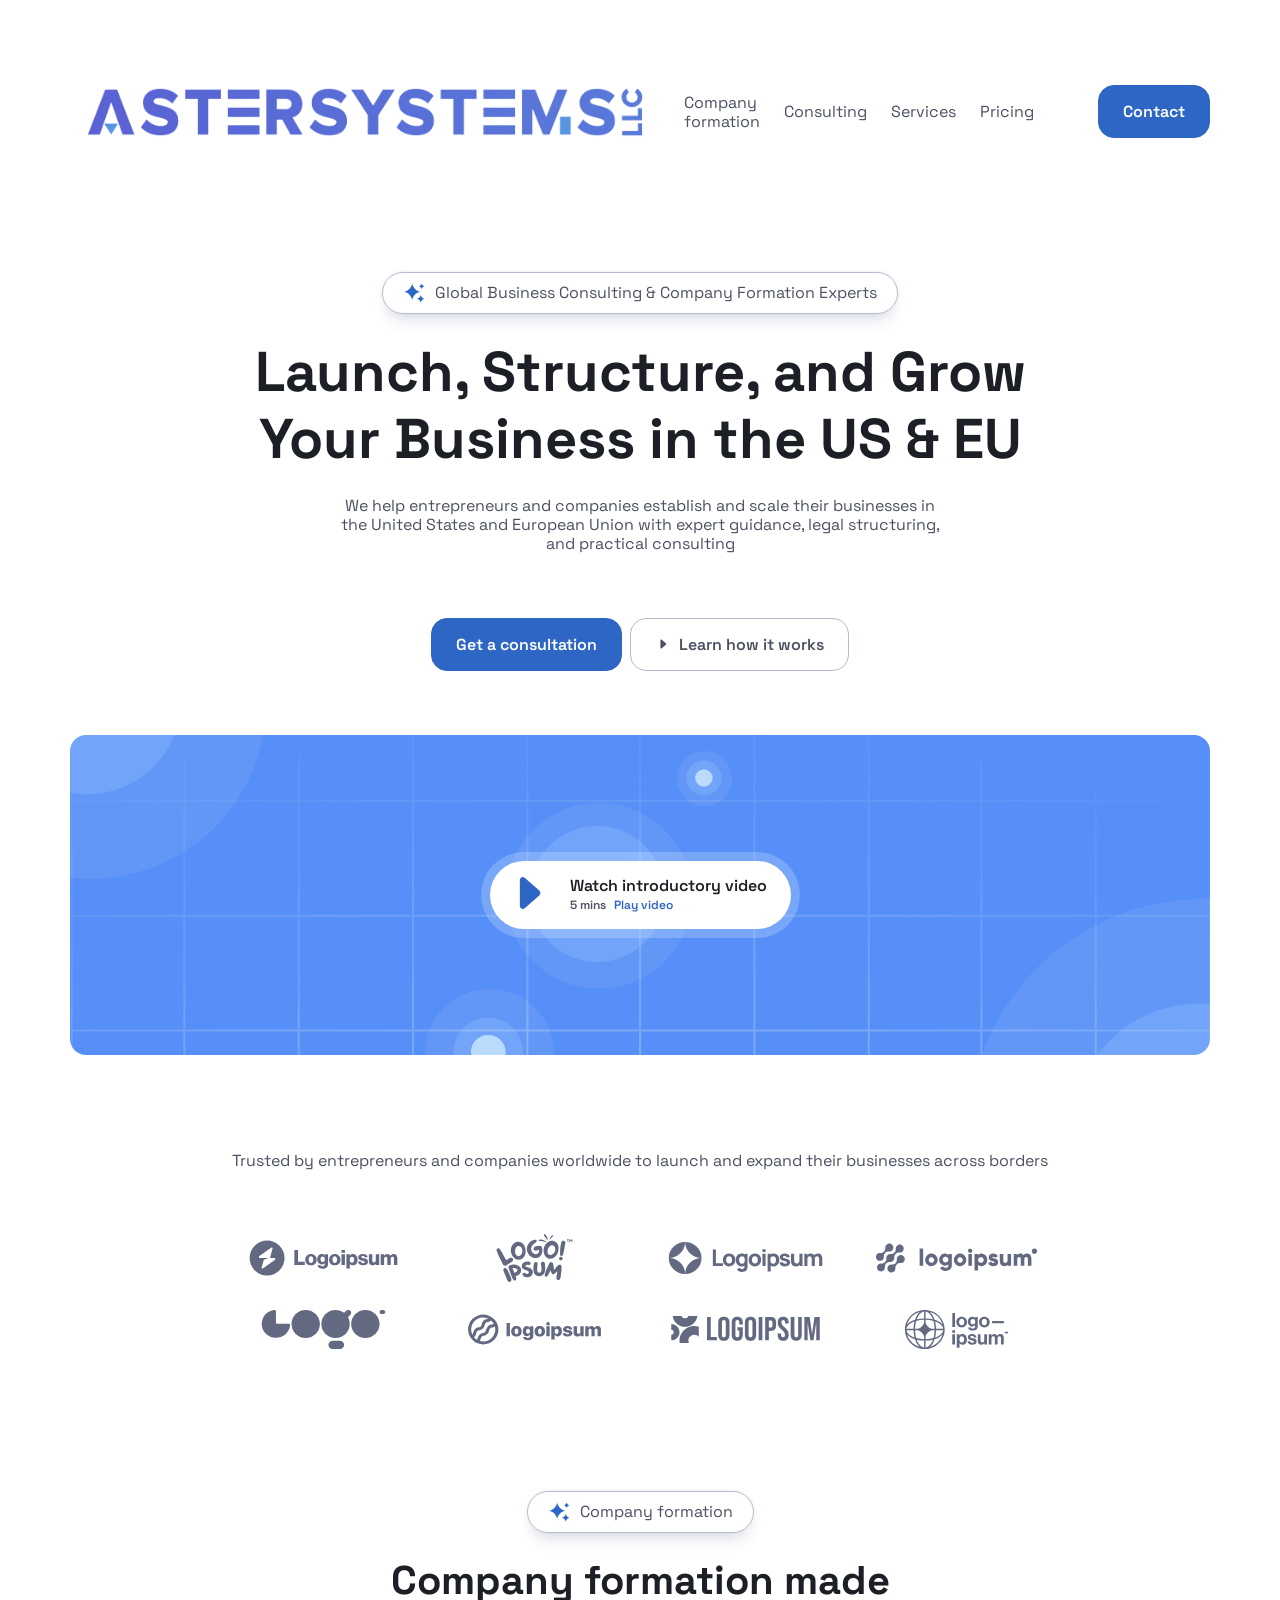
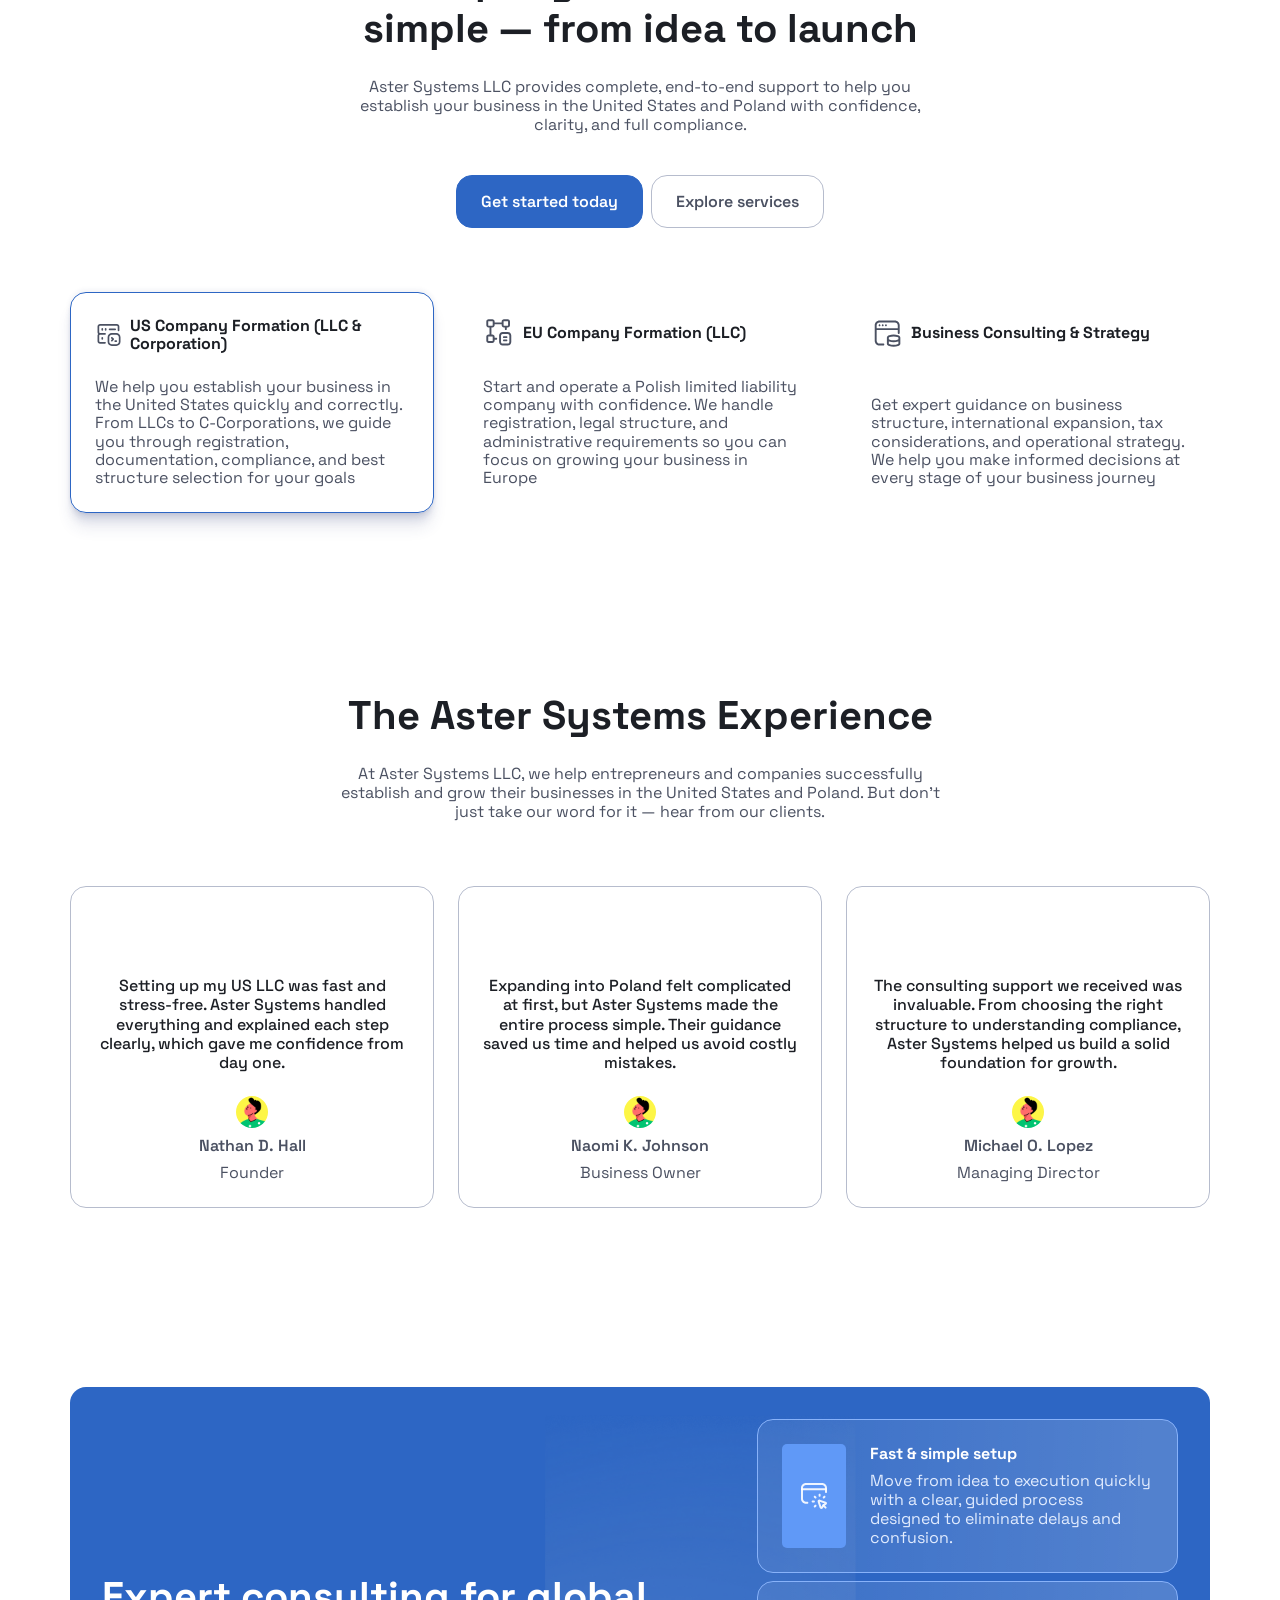
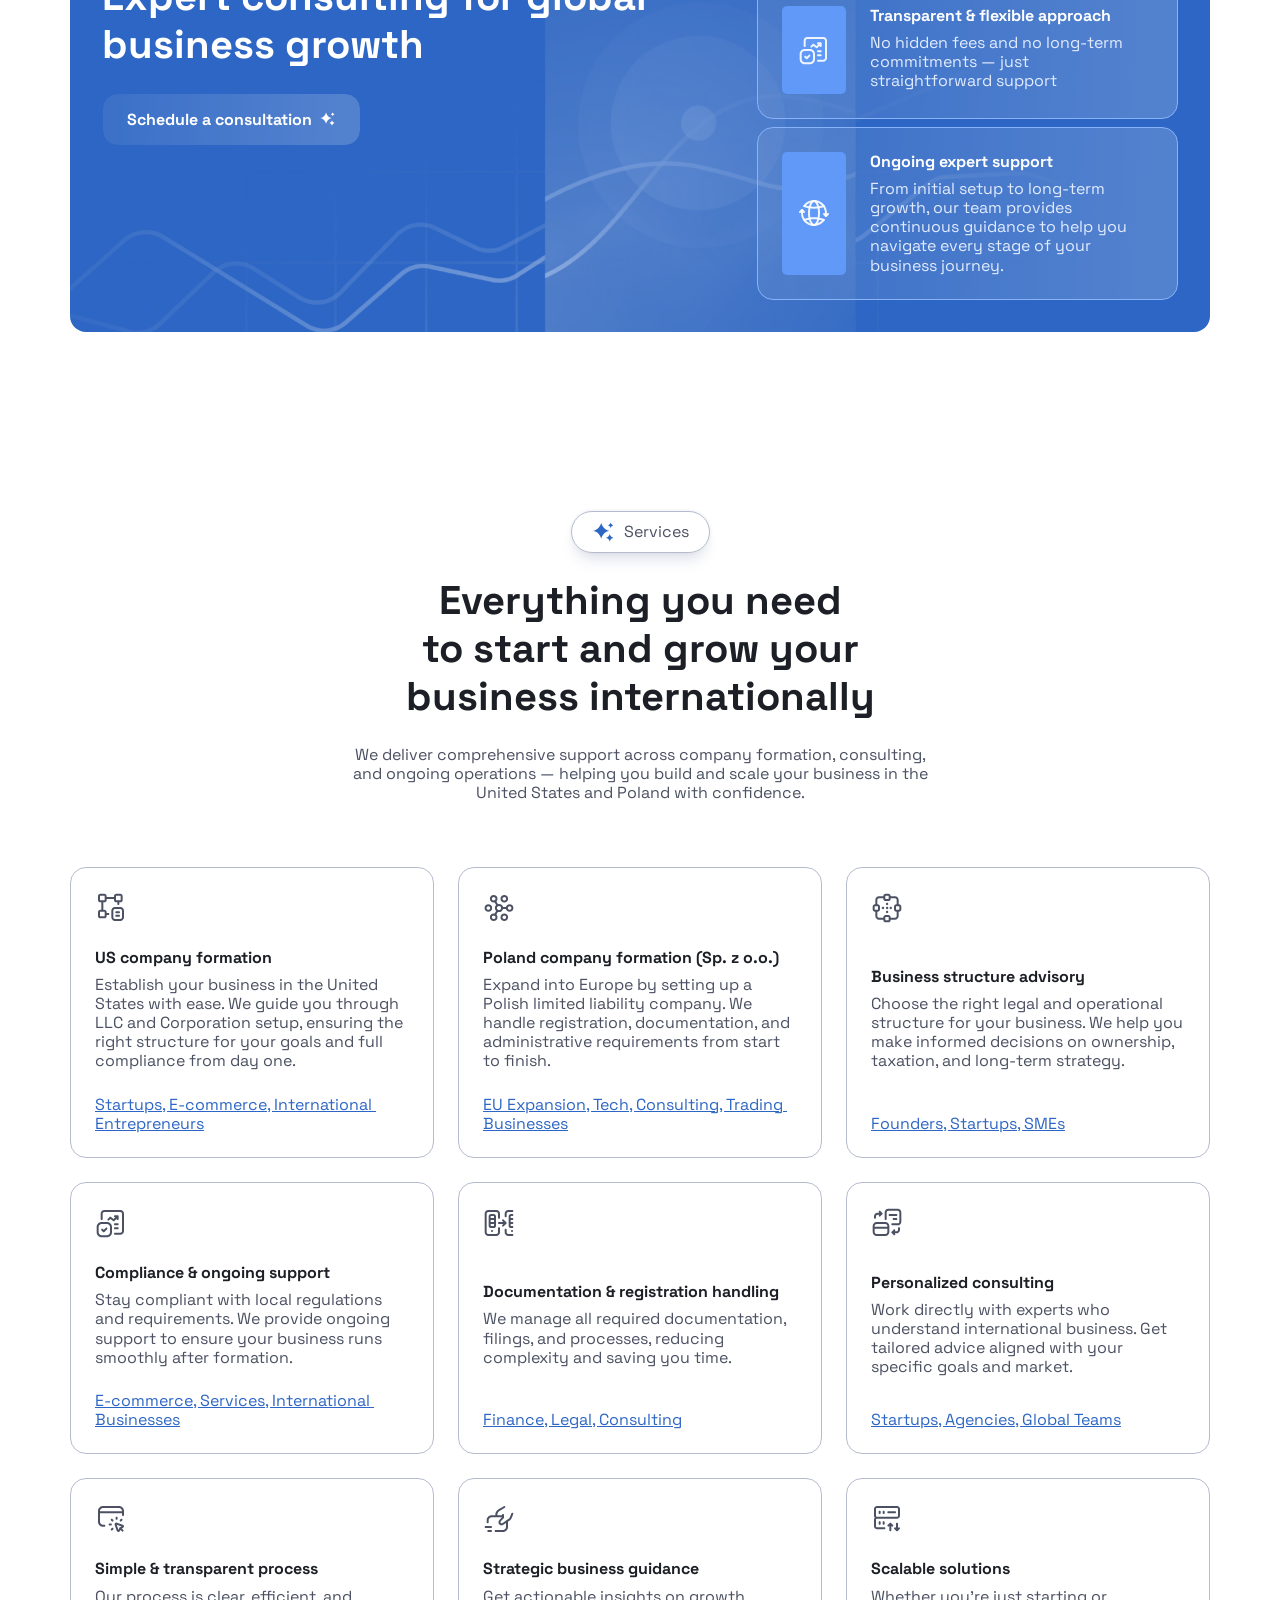
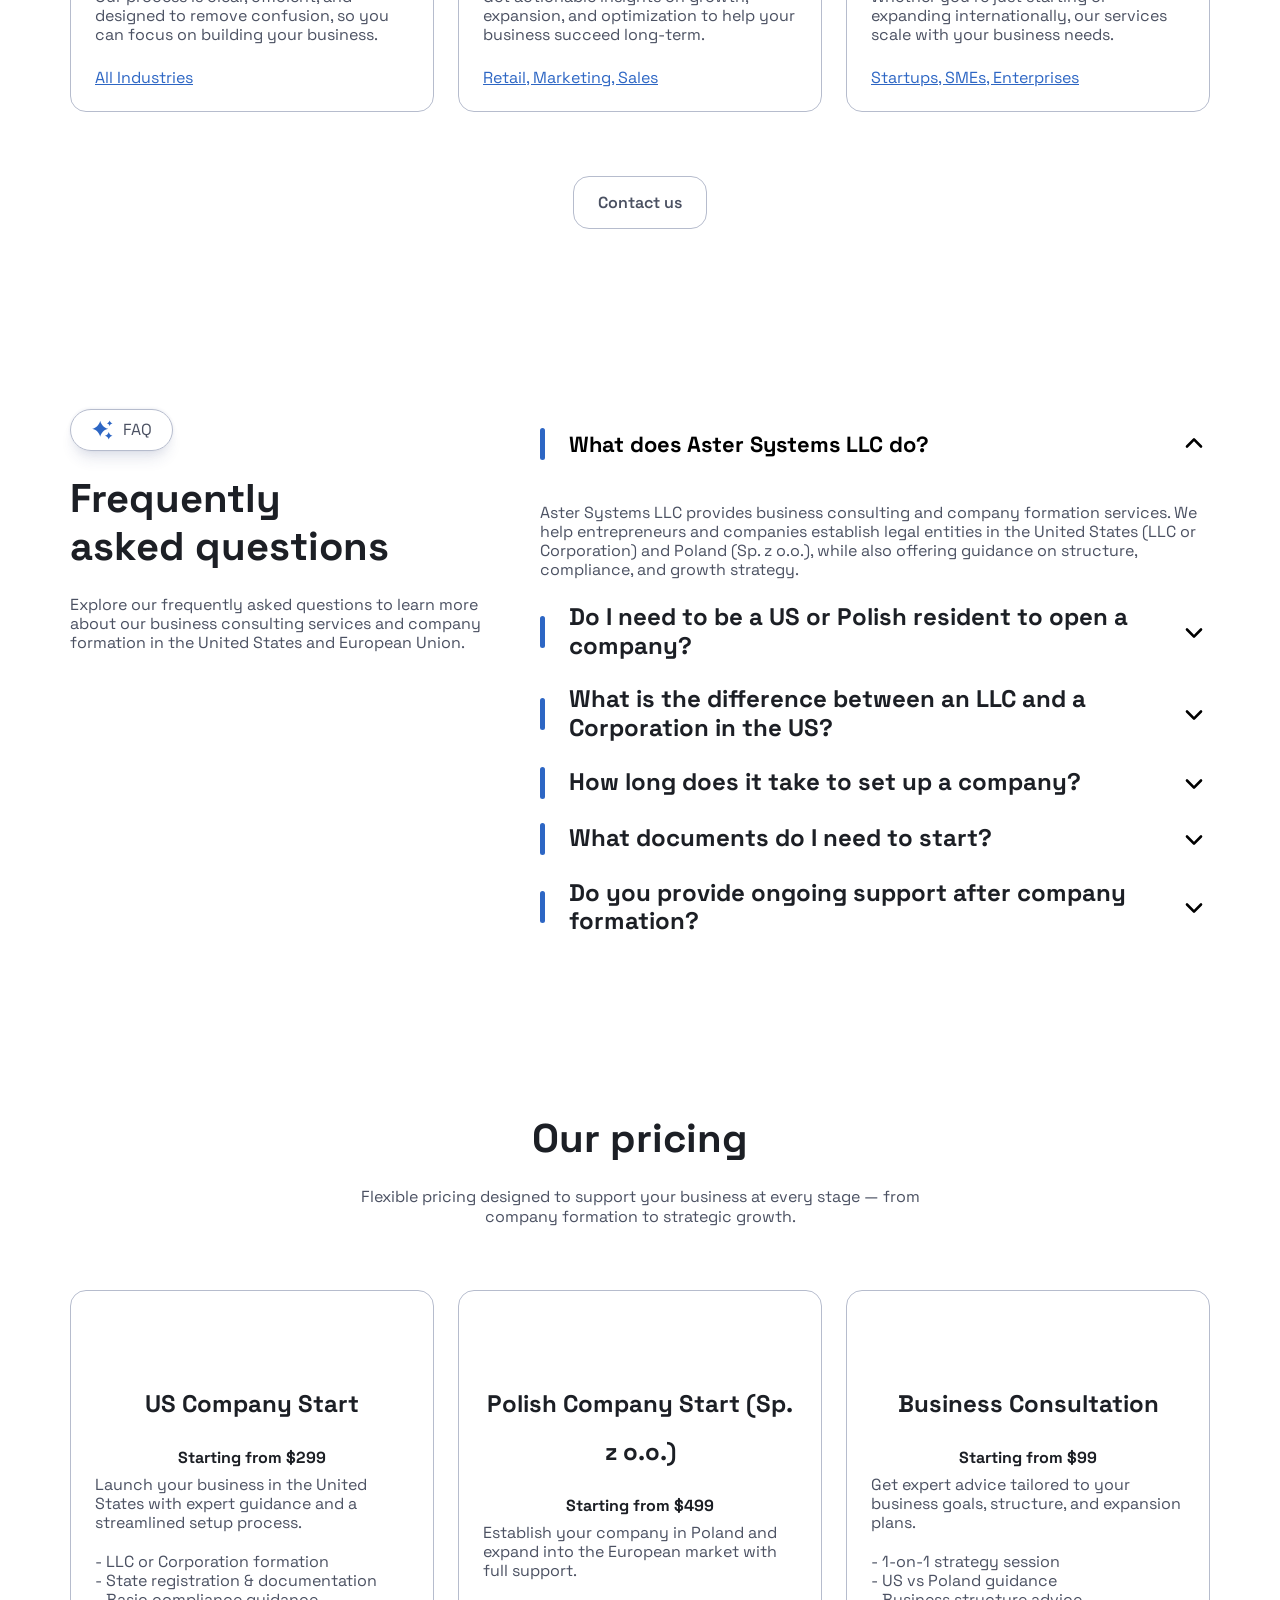
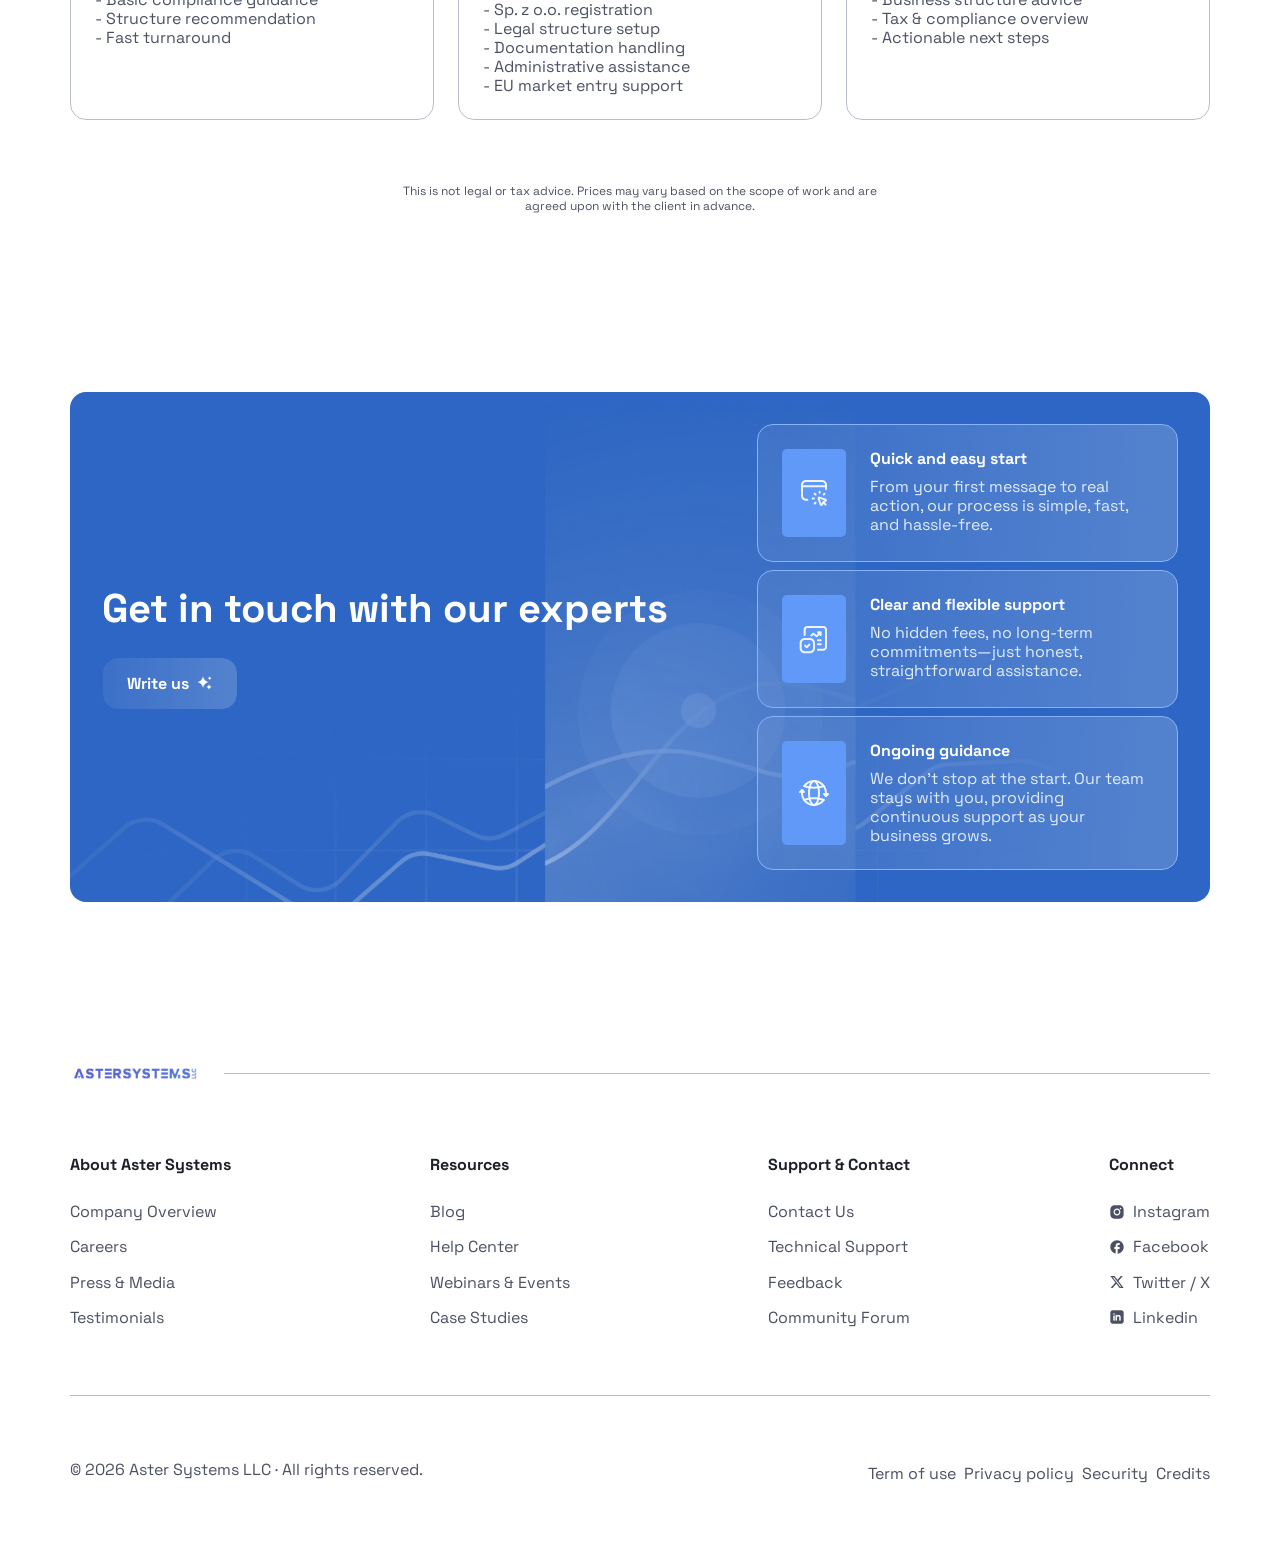
==== commit b17cc0b7: "3 commit" ====
--- a/index.html
+++ b/index.html
@@ -8,31 +8,31 @@
     <link
       rel="stylesheet"
       type="text/css"
-      href="assets/static/app_generated_index-6937cd5a.BlQy29A8.css"
+      href="https://astersystems.github.io/www/assets/static/app_generated_index-6937cd5a.BlQy29A8.css"
     />
     <meta charset="UTF-8" />
     <meta name="viewport" content="width=device-width,initial-scale=1" />
     <link
       rel="preload"
       as="image"
-      imagesrcset="assets/logo_fBOk-lT-O05Evqyl9Jlnt.png 16w, assets/logo_fBOk-lT-O05Evqyl9Jlnt.png 32w, assets/logo_fBOk-lT-O05Evqyl9Jlnt.png 48w, assets/logo_fBOk-lT-O05Evqyl9Jlnt.png 64w, assets/logo_fBOk-lT-O05Evqyl9Jlnt.png 96w, assets/logo_fBOk-lT-O05Evqyl9Jlnt.png 128w, assets/logo_fBOk-lT-O05Evqyl9Jlnt.png 256w, assets/logo_fBOk-lT-O05Evqyl9Jlnt.png 384w, assets/logo_fBOk-lT-O05Evqyl9Jlnt.png 640w, assets/logo_fBOk-lT-O05Evqyl9Jlnt.png 750w, assets/logo_fBOk-lT-O05Evqyl9Jlnt.png 828w, assets/logo_fBOk-lT-O05Evqyl9Jlnt.png 1080w, assets/logo_fBOk-lT-O05Evqyl9Jlnt.png 1200w, assets/logo_fBOk-lT-O05Evqyl9Jlnt.png 1920w, assets/logo_fBOk-lT-O05Evqyl9Jlnt.png 2048w, assets/logo_fBOk-lT-O05Evqyl9Jlnt.png 3840w"
+      imagesrcset="https://astersystems.github.io/www/assets/logo_fBOk-lT-O05Evqyl9Jlnt.png 16w, https://astersystems.github.io/www/assets/logo_fBOk-lT-O05Evqyl9Jlnt.png 32w, https://astersystems.github.io/www/assets/logo_fBOk-lT-O05Evqyl9Jlnt.png 48w, https://astersystems.github.io/www/assets/logo_fBOk-lT-O05Evqyl9Jlnt.png 64w, https://astersystems.github.io/www/assets/logo_fBOk-lT-O05Evqyl9Jlnt.png 96w, https://astersystems.github.io/www/assets/logo_fBOk-lT-O05Evqyl9Jlnt.png 128w, https://astersystems.github.io/www/assets/logo_fBOk-lT-O05Evqyl9Jlnt.png 256w, https://astersystems.github.io/www/assets/logo_fBOk-lT-O05Evqyl9Jlnt.png 384w, https://astersystems.github.io/www/assets/logo_fBOk-lT-O05Evqyl9Jlnt.png 640w, https://astersystems.github.io/www/assets/logo_fBOk-lT-O05Evqyl9Jlnt.png 750w, https://astersystems.github.io/www/assets/logo_fBOk-lT-O05Evqyl9Jlnt.png 828w, https://astersystems.github.io/www/assets/logo_fBOk-lT-O05Evqyl9Jlnt.png 1080w, https://astersystems.github.io/www/assets/logo_fBOk-lT-O05Evqyl9Jlnt.png 1200w, https://astersystems.github.io/www/assets/logo_fBOk-lT-O05Evqyl9Jlnt.png 1920w, https://astersystems.github.io/www/assets/logo_fBOk-lT-O05Evqyl9Jlnt.png 2048w, https://astersystems.github.io/www/assets/logo_fBOk-lT-O05Evqyl9Jlnt.png 3840w"
       imagesizes="100vw"
     />
-    <link rel="icon" href="assets/logo_r1qaJQiri6sK3rPyq-Sar.svg" />
+    <link rel="icon" href="https://astersystems.github.io/www/assets/logo_r1qaJQiri6sK3rPyq-Sar.svg" />
     <link
       rel="preload"
-      href="assets/SpaceGrotesk-VariableFont_wght_92Z2i9spNtfwrzeGeXHcE.ttf"
+      href="https://astersystems.github.io/www/assets/SpaceGrotesk-VariableFont_wght_92Z2i9spNtfwrzeGeXHcE.ttf"
       as="font"
       crossorigin="anonymous"
     />
     <link
       rel="preload"
-      href="assets/Mask_group_1UBt2y9r_TkNqnOwmi_T9.webp"
+      href="https://astersystems.github.io/www/assets/Mask_group_1UBt2y9r_TkNqnOwmi_T9.webp"
       as="image"
     />
     <link
       rel="preload"
-      href="assets/Ilustration_graph_icon_j3iCvUBQF2OO0fP65X_yf.svg"
+      href="https://astersystems.github.io/www/assets/Ilustration_graph_icon_j3iCvUBQF2OO0fP65X_yf.svg"
       as="image"
     />
     <meta property="og:url" content="https://url/" />
@@ -49,7 +49,7 @@
     />
     <meta
       property="og:image"
-      content="assets/saas-landing-page_qSL1xxaNFFzZbJtlSTtcP.png"
+      content="https://astersystems.github.io/www/assets/saas-landing-page_qSL1xxaNFFzZbJtlSTtcP.png"
     />
     <meta property="twitter:card" content="summary_large_image" />
     <title>Home</title>
@@ -97,26 +97,26 @@
                       alt=""
                       width="1375"
                       height="372"
-                      src="assets/logo_fBOk-lT-O05Evqyl9Jlnt.png"
+                      src="https://astersystems.github.io/www/assets/logo_fBOk-lT-O05Evqyl9Jlnt.png"
                       class="w-image c1k8deyj c19faiz0 ca0xin3 c1af2bwt c1j0ufy2"
                       sizes="100vw"
                       srcset="
-                        assets/logo_fBOk-lT-O05Evqyl9Jlnt.png   16w,
-                        assets/logo_fBOk-lT-O05Evqyl9Jlnt.png   32w,
-                        assets/logo_fBOk-lT-O05Evqyl9Jlnt.png   48w,
-                        assets/logo_fBOk-lT-O05Evqyl9Jlnt.png   64w,
-                        assets/logo_fBOk-lT-O05Evqyl9Jlnt.png   96w,
-                        assets/logo_fBOk-lT-O05Evqyl9Jlnt.png  128w,
-                        assets/logo_fBOk-lT-O05Evqyl9Jlnt.png  256w,
-                        assets/logo_fBOk-lT-O05Evqyl9Jlnt.png  384w,
-                        assets/logo_fBOk-lT-O05Evqyl9Jlnt.png  640w,
-                        assets/logo_fBOk-lT-O05Evqyl9Jlnt.png  750w,
-                        assets/logo_fBOk-lT-O05Evqyl9Jlnt.png  828w,
-                        assets/logo_fBOk-lT-O05Evqyl9Jlnt.png 1080w,
-                        assets/logo_fBOk-lT-O05Evqyl9Jlnt.png 1200w,
-                        assets/logo_fBOk-lT-O05Evqyl9Jlnt.png 1920w,
-                        assets/logo_fBOk-lT-O05Evqyl9Jlnt.png 2048w,
-                        assets/logo_fBOk-lT-O05Evqyl9Jlnt.png 3840w
+                        https://astersystems.github.io/www/assets/logo_fBOk-lT-O05Evqyl9Jlnt.png   16w,
+                        https://astersystems.github.io/www/assets/logo_fBOk-lT-O05Evqyl9Jlnt.png   32w,
+                        https://astersystems.github.io/www/assets/logo_fBOk-lT-O05Evqyl9Jlnt.png   48w,
+                        https://astersystems.github.io/www/assets/logo_fBOk-lT-O05Evqyl9Jlnt.png   64w,
+                        https://astersystems.github.io/www/assets/logo_fBOk-lT-O05Evqyl9Jlnt.png   96w,
+                        https://astersystems.github.io/www/assets/logo_fBOk-lT-O05Evqyl9Jlnt.png  128w,
+                        https://astersystems.github.io/www/assets/logo_fBOk-lT-O05Evqyl9Jlnt.png  256w,
+                        https://astersystems.github.io/www/assets/logo_fBOk-lT-O05Evqyl9Jlnt.png  384w,
+                        https://astersystems.github.io/www/assets/logo_fBOk-lT-O05Evqyl9Jlnt.png  640w,
+                        https://astersystems.github.io/www/assets/logo_fBOk-lT-O05Evqyl9Jlnt.png  750w,
+                        https://astersystems.github.io/www/assets/logo_fBOk-lT-O05Evqyl9Jlnt.png  828w,
+                        https://astersystems.github.io/www/assets/logo_fBOk-lT-O05Evqyl9Jlnt.png 1080w,
+                        https://astersystems.github.io/www/assets/logo_fBOk-lT-O05Evqyl9Jlnt.png 1200w,
+                        https://astersystems.github.io/www/assets/logo_fBOk-lT-O05Evqyl9Jlnt.png 1920w,
+                        https://astersystems.github.io/www/assets/logo_fBOk-lT-O05Evqyl9Jlnt.png 2048w,
+                        https://astersystems.github.io/www/assets/logo_fBOk-lT-O05Evqyl9Jlnt.png 3840w
                       "
                       decoding="async"
                       loading="eager"
@@ -343,18 +343,18 @@
                 alt="Logoipsum Logo"
                 width="188"
                 height="48"
-                src="assets/Logo_7qKeSrbDRrkY3hy0tswQY.svg"
+                src="https://astersystems.github.io/www/assets/Logo_7qKeSrbDRrkY3hy0tswQY.svg"
                 class="w-image c13gdxvh"
                 sizes="100vw"
                 srcset="
-                  assets/Logo_7qKeSrbDRrkY3hy0tswQY.svg  16w,
-                  assets/Logo_7qKeSrbDRrkY3hy0tswQY.svg  32w,
-                  assets/Logo_7qKeSrbDRrkY3hy0tswQY.svg  48w,
-                  assets/Logo_7qKeSrbDRrkY3hy0tswQY.svg  64w,
-                  assets/Logo_7qKeSrbDRrkY3hy0tswQY.svg  96w,
-                  assets/Logo_7qKeSrbDRrkY3hy0tswQY.svg 128w,
-                  assets/Logo_7qKeSrbDRrkY3hy0tswQY.svg 256w,
-                  assets/Logo_7qKeSrbDRrkY3hy0tswQY.svg 384w
+                  https://astersystems.github.io/www/assets/Logo_7qKeSrbDRrkY3hy0tswQY.svg  16w,
+                  https://astersystems.github.io/www/assets/Logo_7qKeSrbDRrkY3hy0tswQY.svg  32w,
+                  https://astersystems.github.io/www/assets/Logo_7qKeSrbDRrkY3hy0tswQY.svg  48w,
+                  https://astersystems.github.io/www/assets/Logo_7qKeSrbDRrkY3hy0tswQY.svg  64w,
+                  https://astersystems.github.io/www/assets/Logo_7qKeSrbDRrkY3hy0tswQY.svg  96w,
+                  https://astersystems.github.io/www/assets/Logo_7qKeSrbDRrkY3hy0tswQY.svg 128w,
+                  https://astersystems.github.io/www/assets/Logo_7qKeSrbDRrkY3hy0tswQY.svg 256w,
+                  https://astersystems.github.io/www/assets/Logo_7qKeSrbDRrkY3hy0tswQY.svg 384w
                 "
                 decoding="async"
                 loading="lazy"
@@ -362,18 +362,18 @@
                 alt="Logoipsum Logo"
                 width="188"
                 height="48"
-                src="assets/Logo-9_F45IyBrfyUm6lVkXmZCI2.svg"
+                src="https://astersystems.github.io/www/assets/Logo-9_F45IyBrfyUm6lVkXmZCI2.svg"
                 class="w-image c13gdxvh"
                 sizes="100vw"
                 srcset="
-                  assets/Logo-9_F45IyBrfyUm6lVkXmZCI2.svg  16w,
-                  assets/Logo-9_F45IyBrfyUm6lVkXmZCI2.svg  32w,
-                  assets/Logo-9_F45IyBrfyUm6lVkXmZCI2.svg  48w,
-                  assets/Logo-9_F45IyBrfyUm6lVkXmZCI2.svg  64w,
-                  assets/Logo-9_F45IyBrfyUm6lVkXmZCI2.svg  96w,
-                  assets/Logo-9_F45IyBrfyUm6lVkXmZCI2.svg 128w,
-                  assets/Logo-9_F45IyBrfyUm6lVkXmZCI2.svg 256w,
-                  assets/Logo-9_F45IyBrfyUm6lVkXmZCI2.svg 384w
+                  https://astersystems.github.io/www/assets/Logo-9_F45IyBrfyUm6lVkXmZCI2.svg  16w,
+                  https://astersystems.github.io/www/assets/Logo-9_F45IyBrfyUm6lVkXmZCI2.svg  32w,
+                  https://astersystems.github.io/www/assets/Logo-9_F45IyBrfyUm6lVkXmZCI2.svg  48w,
+                  https://astersystems.github.io/www/assets/Logo-9_F45IyBrfyUm6lVkXmZCI2.svg  64w,
+                  https://astersystems.github.io/www/assets/Logo-9_F45IyBrfyUm6lVkXmZCI2.svg  96w,
+                  https://astersystems.github.io/www/assets/Logo-9_F45IyBrfyUm6lVkXmZCI2.svg 128w,
+                  https://astersystems.github.io/www/assets/Logo-9_F45IyBrfyUm6lVkXmZCI2.svg 256w,
+                  https://astersystems.github.io/www/assets/Logo-9_F45IyBrfyUm6lVkXmZCI2.svg 384w
                 "
                 decoding="async"
                 loading="lazy"
@@ -381,18 +381,18 @@
                 alt="Logoipsum Logo"
                 width="188"
                 height="48"
-                src="assets/Logo-8_JDwoHWwLly39ygyVCMNIA.svg"
+                src="https://astersystems.github.io/www/assets/Logo-8_JDwoHWwLly39ygyVCMNIA.svg"
                 class="w-image c13gdxvh"
                 sizes="100vw"
                 srcset="
-                  assets/Logo-8_JDwoHWwLly39ygyVCMNIA.svg  16w,
-                  assets/Logo-8_JDwoHWwLly39ygyVCMNIA.svg  32w,
-                  assets/Logo-8_JDwoHWwLly39ygyVCMNIA.svg  48w,
-                  assets/Logo-8_JDwoHWwLly39ygyVCMNIA.svg  64w,
-                  assets/Logo-8_JDwoHWwLly39ygyVCMNIA.svg  96w,
-                  assets/Logo-8_JDwoHWwLly39ygyVCMNIA.svg 128w,
-                  assets/Logo-8_JDwoHWwLly39ygyVCMNIA.svg 256w,
-                  assets/Logo-8_JDwoHWwLly39ygyVCMNIA.svg 384w
+                  https://astersystems.github.io/www/assets/Logo-8_JDwoHWwLly39ygyVCMNIA.svg  16w,
+                  https://astersystems.github.io/www/assets/Logo-8_JDwoHWwLly39ygyVCMNIA.svg  32w,
+                  https://astersystems.github.io/www/assets/Logo-8_JDwoHWwLly39ygyVCMNIA.svg  48w,
+                  https://astersystems.github.io/www/assets/Logo-8_JDwoHWwLly39ygyVCMNIA.svg  64w,
+                  https://astersystems.github.io/www/assets/Logo-8_JDwoHWwLly39ygyVCMNIA.svg  96w,
+                  https://astersystems.github.io/www/assets/Logo-8_JDwoHWwLly39ygyVCMNIA.svg 128w,
+                  https://astersystems.github.io/www/assets/Logo-8_JDwoHWwLly39ygyVCMNIA.svg 256w,
+                  https://astersystems.github.io/www/assets/Logo-8_JDwoHWwLly39ygyVCMNIA.svg 384w
                 "
                 decoding="async"
                 loading="lazy"
@@ -400,18 +400,18 @@
                 alt="Logoipsum Logo"
                 width="188"
                 height="48"
-                src="assets/Logo-7_TPIhmR8XLiru_Tet94fM7.svg"
+                src="https://astersystems.github.io/www/assets/Logo-7_TPIhmR8XLiru_Tet94fM7.svg"
                 class="w-image c13gdxvh"
                 sizes="100vw"
                 srcset="
-                  assets/Logo-7_TPIhmR8XLiru_Tet94fM7.svg  16w,
-                  assets/Logo-7_TPIhmR8XLiru_Tet94fM7.svg  32w,
-                  assets/Logo-7_TPIhmR8XLiru_Tet94fM7.svg  48w,
-                  assets/Logo-7_TPIhmR8XLiru_Tet94fM7.svg  64w,
-                  assets/Logo-7_TPIhmR8XLiru_Tet94fM7.svg  96w,
-                  assets/Logo-7_TPIhmR8XLiru_Tet94fM7.svg 128w,
-                  assets/Logo-7_TPIhmR8XLiru_Tet94fM7.svg 256w,
-                  assets/Logo-7_TPIhmR8XLiru_Tet94fM7.svg 384w
+                  https://astersystems.github.io/www/assets/Logo-7_TPIhmR8XLiru_Tet94fM7.svg  16w,
+                  https://astersystems.github.io/www/assets/Logo-7_TPIhmR8XLiru_Tet94fM7.svg  32w,
+                  https://astersystems.github.io/www/assets/Logo-7_TPIhmR8XLiru_Tet94fM7.svg  48w,
+                  https://astersystems.github.io/www/assets/Logo-7_TPIhmR8XLiru_Tet94fM7.svg  64w,
+                  https://astersystems.github.io/www/assets/Logo-7_TPIhmR8XLiru_Tet94fM7.svg  96w,
+                  https://astersystems.github.io/www/assets/Logo-7_TPIhmR8XLiru_Tet94fM7.svg 128w,
+                  https://astersystems.github.io/www/assets/Logo-7_TPIhmR8XLiru_Tet94fM7.svg 256w,
+                  https://astersystems.github.io/www/assets/Logo-7_TPIhmR8XLiru_Tet94fM7.svg 384w
                 "
                 decoding="async"
                 loading="lazy"
@@ -419,18 +419,18 @@
                 alt="Logoipsum Logo"
                 width="188"
                 height="48"
-                src="assets/Logo-6_QGXO933Dcwwbyq5qkS91H.svg"
+                src="https://astersystems.github.io/www/assets/Logo-6_QGXO933Dcwwbyq5qkS91H.svg"
                 class="w-image c13gdxvh czmc1ut"
                 sizes="100vw"
                 srcset="
-                  assets/Logo-6_QGXO933Dcwwbyq5qkS91H.svg  16w,
-                  assets/Logo-6_QGXO933Dcwwbyq5qkS91H.svg  32w,
-                  assets/Logo-6_QGXO933Dcwwbyq5qkS91H.svg  48w,
-                  assets/Logo-6_QGXO933Dcwwbyq5qkS91H.svg  64w,
-                  assets/Logo-6_QGXO933Dcwwbyq5qkS91H.svg  96w,
-                  assets/Logo-6_QGXO933Dcwwbyq5qkS91H.svg 128w,
-                  assets/Logo-6_QGXO933Dcwwbyq5qkS91H.svg 256w,
-                  assets/Logo-6_QGXO933Dcwwbyq5qkS91H.svg 384w
+                  https://astersystems.github.io/www/assets/Logo-6_QGXO933Dcwwbyq5qkS91H.svg  16w,
+                  https://astersystems.github.io/www/assets/Logo-6_QGXO933Dcwwbyq5qkS91H.svg  32w,
+                  https://astersystems.github.io/www/assets/Logo-6_QGXO933Dcwwbyq5qkS91H.svg  48w,
+                  https://astersystems.github.io/www/assets/Logo-6_QGXO933Dcwwbyq5qkS91H.svg  64w,
+                  https://astersystems.github.io/www/assets/Logo-6_QGXO933Dcwwbyq5qkS91H.svg  96w,
+                  https://astersystems.github.io/www/assets/Logo-6_QGXO933Dcwwbyq5qkS91H.svg 128w,
+                  https://astersystems.github.io/www/assets/Logo-6_QGXO933Dcwwbyq5qkS91H.svg 256w,
+                  https://astersystems.github.io/www/assets/Logo-6_QGXO933Dcwwbyq5qkS91H.svg 384w
                 "
                 decoding="async"
                 loading="lazy"
@@ -438,18 +438,18 @@
                 alt="Logoipsum Logo"
                 width="188"
                 height="48"
-                src="assets/Logo-5_4VUNWxiN2F3ZqfCf8rIAd.svg"
+                src="https://astersystems.github.io/www/assets/Logo-5_4VUNWxiN2F3ZqfCf8rIAd.svg"
                 class="w-image c13gdxvh czmc1ut"
                 sizes="100vw"
                 srcset="
-                  assets/Logo-5_4VUNWxiN2F3ZqfCf8rIAd.svg  16w,
-                  assets/Logo-5_4VUNWxiN2F3ZqfCf8rIAd.svg  32w,
-                  assets/Logo-5_4VUNWxiN2F3ZqfCf8rIAd.svg  48w,
-                  assets/Logo-5_4VUNWxiN2F3ZqfCf8rIAd.svg  64w,
-                  assets/Logo-5_4VUNWxiN2F3ZqfCf8rIAd.svg  96w,
-                  assets/Logo-5_4VUNWxiN2F3ZqfCf8rIAd.svg 128w,
-                  assets/Logo-5_4VUNWxiN2F3ZqfCf8rIAd.svg 256w,
-                  assets/Logo-5_4VUNWxiN2F3ZqfCf8rIAd.svg 384w
+                  https://astersystems.github.io/www/assets/Logo-5_4VUNWxiN2F3ZqfCf8rIAd.svg  16w,
+                  https://astersystems.github.io/www/assets/Logo-5_4VUNWxiN2F3ZqfCf8rIAd.svg  32w,
+                  https://astersystems.github.io/www/assets/Logo-5_4VUNWxiN2F3ZqfCf8rIAd.svg  48w,
+                  https://astersystems.github.io/www/assets/Logo-5_4VUNWxiN2F3ZqfCf8rIAd.svg  64w,
+                  https://astersystems.github.io/www/assets/Logo-5_4VUNWxiN2F3ZqfCf8rIAd.svg  96w,
+                  https://astersystems.github.io/www/assets/Logo-5_4VUNWxiN2F3ZqfCf8rIAd.svg 128w,
+                  https://astersystems.github.io/www/assets/Logo-5_4VUNWxiN2F3ZqfCf8rIAd.svg 256w,
+                  https://astersystems.github.io/www/assets/Logo-5_4VUNWxiN2F3ZqfCf8rIAd.svg 384w
                 "
                 decoding="async"
                 loading="lazy"
@@ -457,18 +457,18 @@
                 alt="Logoipsum Logo"
                 width="188"
                 height="48"
-                src="assets/Logo-4_CI5wZ9FTHzoti-QzQZsfc.svg"
+                src="https://astersystems.github.io/www/assets/Logo-4_CI5wZ9FTHzoti-QzQZsfc.svg"
                 class="w-image c13gdxvh czmc1ut"
                 sizes="100vw"
                 srcset="
-                  assets/Logo-4_CI5wZ9FTHzoti-QzQZsfc.svg  16w,
-                  assets/Logo-4_CI5wZ9FTHzoti-QzQZsfc.svg  32w,
-                  assets/Logo-4_CI5wZ9FTHzoti-QzQZsfc.svg  48w,
-                  assets/Logo-4_CI5wZ9FTHzoti-QzQZsfc.svg  64w,
-                  assets/Logo-4_CI5wZ9FTHzoti-QzQZsfc.svg  96w,
-                  assets/Logo-4_CI5wZ9FTHzoti-QzQZsfc.svg 128w,
-                  assets/Logo-4_CI5wZ9FTHzoti-QzQZsfc.svg 256w,
-                  assets/Logo-4_CI5wZ9FTHzoti-QzQZsfc.svg 384w
+                  https://astersystems.github.io/www/assets/Logo-4_CI5wZ9FTHzoti-QzQZsfc.svg  16w,
+                  https://astersystems.github.io/www/assets/Logo-4_CI5wZ9FTHzoti-QzQZsfc.svg  32w,
+                  https://astersystems.github.io/www/assets/Logo-4_CI5wZ9FTHzoti-QzQZsfc.svg  48w,
+                  https://astersystems.github.io/www/assets/Logo-4_CI5wZ9FTHzoti-QzQZsfc.svg  64w,
+                  https://astersystems.github.io/www/assets/Logo-4_CI5wZ9FTHzoti-QzQZsfc.svg  96w,
+                  https://astersystems.github.io/www/assets/Logo-4_CI5wZ9FTHzoti-QzQZsfc.svg 128w,
+                  https://astersystems.github.io/www/assets/Logo-4_CI5wZ9FTHzoti-QzQZsfc.svg 256w,
+                  https://astersystems.github.io/www/assets/Logo-4_CI5wZ9FTHzoti-QzQZsfc.svg 384w
                 "
                 decoding="async"
                 loading="lazy"
@@ -476,18 +476,18 @@
                 alt="Logoipsum Logo"
                 width="188"
                 height="48"
-                src="assets/Logo-3_xuQcBx61yzu0ljmMk8Aba.svg"
+                src="https://astersystems.github.io/www/assets/Logo-3_xuQcBx61yzu0ljmMk8Aba.svg"
                 class="w-image c13gdxvh czmc1ut"
                 sizes="100vw"
                 srcset="
-                  assets/Logo-3_xuQcBx61yzu0ljmMk8Aba.svg  16w,
-                  assets/Logo-3_xuQcBx61yzu0ljmMk8Aba.svg  32w,
-                  assets/Logo-3_xuQcBx61yzu0ljmMk8Aba.svg  48w,
-                  assets/Logo-3_xuQcBx61yzu0ljmMk8Aba.svg  64w,
-                  assets/Logo-3_xuQcBx61yzu0ljmMk8Aba.svg  96w,
-                  assets/Logo-3_xuQcBx61yzu0ljmMk8Aba.svg 128w,
-                  assets/Logo-3_xuQcBx61yzu0ljmMk8Aba.svg 256w,
-                  assets/Logo-3_xuQcBx61yzu0ljmMk8Aba.svg 384w
+                  https://astersystems.github.io/www/assets/Logo-3_xuQcBx61yzu0ljmMk8Aba.svg  16w,
+                  https://astersystems.github.io/www/assets/Logo-3_xuQcBx61yzu0ljmMk8Aba.svg  32w,
+                  https://astersystems.github.io/www/assets/Logo-3_xuQcBx61yzu0ljmMk8Aba.svg  48w,
+                  https://astersystems.github.io/www/assets/Logo-3_xuQcBx61yzu0ljmMk8Aba.svg  64w,
+                  https://astersystems.github.io/www/assets/Logo-3_xuQcBx61yzu0ljmMk8Aba.svg  96w,
+                  https://astersystems.github.io/www/assets/Logo-3_xuQcBx61yzu0ljmMk8Aba.svg 128w,
+                  https://astersystems.github.io/www/assets/Logo-3_xuQcBx61yzu0ljmMk8Aba.svg 256w,
+                  https://astersystems.github.io/www/assets/Logo-3_xuQcBx61yzu0ljmMk8Aba.svg 384w
                 "
                 decoding="async"
                 loading="lazy"
@@ -755,17 +755,17 @@
                     alt="Picture of client"
                     width="96"
                     height="96"
-                    src="assets/Image_ava_rKUS1DO4Qv9NaqkziLCCo.png"
+                    src="https://astersystems.github.io/www/assets/Image_ava_rKUS1DO4Qv9NaqkziLCCo.png"
                     class="w-image c1i6u13o c1e6d8cb c103squa c1rg3gx8 cdv1xmn c14czazn c6qgrpk"
                     sizes="100vw"
                     srcset="
-                      assets/Image_ava_rKUS1DO4Qv9NaqkziLCCo.png  16w,
-                      assets/Image_ava_rKUS1DO4Qv9NaqkziLCCo.png  32w,
-                      assets/Image_ava_rKUS1DO4Qv9NaqkziLCCo.png  48w,
-                      assets/Image_ava_rKUS1DO4Qv9NaqkziLCCo.png  64w,
-                      assets/Image_ava_rKUS1DO4Qv9NaqkziLCCo.png  96w,
-                      assets/Image_ava_rKUS1DO4Qv9NaqkziLCCo.png 128w,
-                      assets/Image_ava_rKUS1DO4Qv9NaqkziLCCo.png 256w
+                      https://astersystems.github.io/www/assets/Image_ava_rKUS1DO4Qv9NaqkziLCCo.png  16w,
+                      https://astersystems.github.io/www/assets/Image_ava_rKUS1DO4Qv9NaqkziLCCo.png  32w,
+                      https://astersystems.github.io/www/assets/Image_ava_rKUS1DO4Qv9NaqkziLCCo.png  48w,
+                      https://astersystems.github.io/www/assets/Image_ava_rKUS1DO4Qv9NaqkziLCCo.png  64w,
+                      https://astersystems.github.io/www/assets/Image_ava_rKUS1DO4Qv9NaqkziLCCo.png  96w,
+                      https://astersystems.github.io/www/assets/Image_ava_rKUS1DO4Qv9NaqkziLCCo.png 128w,
+                      https://astersystems.github.io/www/assets/Image_ava_rKUS1DO4Qv9NaqkziLCCo.png 256w
                     "
                     decoding="async"
                     loading="lazy"
@@ -791,17 +791,17 @@
                     alt="Picture of client"
                     width="96"
                     height="96"
-                    src="assets/Image_ava_rKUS1DO4Qv9NaqkziLCCo.png"
+                    src="https://astersystems.github.io/www/assets/Image_ava_rKUS1DO4Qv9NaqkziLCCo.png"
                     class="w-image c1i6u13o c1e6d8cb c103squa c1rg3gx8 cdv1xmn c14czazn c6qgrpk"
                     sizes="100vw"
                     srcset="
-                      assets/Image_ava_rKUS1DO4Qv9NaqkziLCCo.png  16w,
-                      assets/Image_ava_rKUS1DO4Qv9NaqkziLCCo.png  32w,
-                      assets/Image_ava_rKUS1DO4Qv9NaqkziLCCo.png  48w,
-                      assets/Image_ava_rKUS1DO4Qv9NaqkziLCCo.png  64w,
-                      assets/Image_ava_rKUS1DO4Qv9NaqkziLCCo.png  96w,
-                      assets/Image_ava_rKUS1DO4Qv9NaqkziLCCo.png 128w,
-                      assets/Image_ava_rKUS1DO4Qv9NaqkziLCCo.png 256w
+                      https://astersystems.github.io/www/assets/Image_ava_rKUS1DO4Qv9NaqkziLCCo.png  16w,
+                      https://astersystems.github.io/www/assets/Image_ava_rKUS1DO4Qv9NaqkziLCCo.png  32w,
+                      https://astersystems.github.io/www/assets/Image_ava_rKUS1DO4Qv9NaqkziLCCo.png  48w,
+                      https://astersystems.github.io/www/assets/Image_ava_rKUS1DO4Qv9NaqkziLCCo.png  64w,
+                      https://astersystems.github.io/www/assets/Image_ava_rKUS1DO4Qv9NaqkziLCCo.png  96w,
+                      https://astersystems.github.io/www/assets/Image_ava_rKUS1DO4Qv9NaqkziLCCo.png 128w,
+                      https://astersystems.github.io/www/assets/Image_ava_rKUS1DO4Qv9NaqkziLCCo.png 256w
                     "
                     decoding="async"
                     loading="lazy"
@@ -827,17 +827,17 @@
                     alt="Picture of client"
                     width="96"
                     height="96"
-                    src="assets/Image_ava_rKUS1DO4Qv9NaqkziLCCo.png"
+                    src="https://astersystems.github.io/www/assets/Image_ava_rKUS1DO4Qv9NaqkziLCCo.png"
                     class="w-image c1i6u13o c1e6d8cb c103squa c1rg3gx8 cdv1xmn c14czazn c6qgrpk"
                     sizes="100vw"
                     srcset="
-                      assets/Image_ava_rKUS1DO4Qv9NaqkziLCCo.png  16w,
-                      assets/Image_ava_rKUS1DO4Qv9NaqkziLCCo.png  32w,
-                      assets/Image_ava_rKUS1DO4Qv9NaqkziLCCo.png  48w,
-                      assets/Image_ava_rKUS1DO4Qv9NaqkziLCCo.png  64w,
-                      assets/Image_ava_rKUS1DO4Qv9NaqkziLCCo.png  96w,
-                      assets/Image_ava_rKUS1DO4Qv9NaqkziLCCo.png 128w,
-                      assets/Image_ava_rKUS1DO4Qv9NaqkziLCCo.png 256w
+                      https://astersystems.github.io/www/assets/Image_ava_rKUS1DO4Qv9NaqkziLCCo.png  16w,
+                      https://astersystems.github.io/www/assets/Image_ava_rKUS1DO4Qv9NaqkziLCCo.png  32w,
+                      https://astersystems.github.io/www/assets/Image_ava_rKUS1DO4Qv9NaqkziLCCo.png  48w,
+                      https://astersystems.github.io/www/assets/Image_ava_rKUS1DO4Qv9NaqkziLCCo.png  64w,
+                      https://astersystems.github.io/www/assets/Image_ava_rKUS1DO4Qv9NaqkziLCCo.png  96w,
+                      https://astersystems.github.io/www/assets/Image_ava_rKUS1DO4Qv9NaqkziLCCo.png 128w,
+                      https://astersystems.github.io/www/assets/Image_ava_rKUS1DO4Qv9NaqkziLCCo.png 256w
                     "
                     decoding="async"
                     loading="lazy"
@@ -2525,18 +2525,18 @@
                     alt=""
                     width="150"
                     height="80"
-                    src="assets/logo_fBOk-lT-O05Evqyl9Jlnt.png"
+                    src="https://astersystems.github.io/www/assets/logo_fBOk-lT-O05Evqyl9Jlnt.png"
                     class="w-image"
                     sizes="100vw"
                     srcset="
-                      assets/logo_fBOk-lT-O05Evqyl9Jlnt.png  16w,
-                      assets/logo_fBOk-lT-O05Evqyl9Jlnt.png  32w,
-                      assets/logo_fBOk-lT-O05Evqyl9Jlnt.png  48w,
-                      assets/logo_fBOk-lT-O05Evqyl9Jlnt.png  64w,
-                      assets/logo_fBOk-lT-O05Evqyl9Jlnt.png  96w,
-                      assets/logo_fBOk-lT-O05Evqyl9Jlnt.png 128w,
-                      assets/logo_fBOk-lT-O05Evqyl9Jlnt.png 256w,
-                      assets/logo_fBOk-lT-O05Evqyl9Jlnt.png 384w
+                      https://astersystems.github.io/www/assets/logo_fBOk-lT-O05Evqyl9Jlnt.png  16w,
+                      https://astersystems.github.io/www/assets/logo_fBOk-lT-O05Evqyl9Jlnt.png  32w,
+                      https://astersystems.github.io/www/assets/logo_fBOk-lT-O05Evqyl9Jlnt.png  48w,
+                      https://astersystems.github.io/www/assets/logo_fBOk-lT-O05Evqyl9Jlnt.png  64w,
+                      https://astersystems.github.io/www/assets/logo_fBOk-lT-O05Evqyl9Jlnt.png  96w,
+                      https://astersystems.github.io/www/assets/logo_fBOk-lT-O05Evqyl9Jlnt.png 128w,
+                      https://astersystems.github.io/www/assets/logo_fBOk-lT-O05Evqyl9Jlnt.png 256w,
+                      https://astersystems.github.io/www/logo_fBOk-lT-O05Evqyl9Jlnt.png 384w
                     "
                     decoding="async"
                     loading="lazy"
@@ -3065,23 +3065,23 @@
       {}
     </script>
     <script
-      src="assets/entries/entry-server-routing.vVV-q9Rj.js"
+      src="https://astersystems.github.io/www/assets/entries/entry-server-routing.vVV-q9Rj.js"
       type="module"
       async
     ></script>
     <link
       rel="modulepreload"
-      href="assets/entries/pages_index.B0bFZX3u.js"
+      href="https://astersystems.github.io/www/assets/entries/pages_index.B0bFZX3u.js"
       as="script"
       type="text/javascript"
     /><link
       rel="modulepreload"
-      href="assets/chunks/chunk-C0uiD3QP.js"
+      href="https://astersystems.github.io/www/assets/chunks/chunk-C0uiD3QP.js"
       as="script"
       type="text/javascript"
     /><link
       rel="modulepreload"
-      href="assets/chunks/chunk-Bb-9SkNm.js"
+      href="https://astersystems.github.io/www/assets/chunks/chunk-Bb-9SkNm.js"
       as="script"
       type="text/javascript"
     />
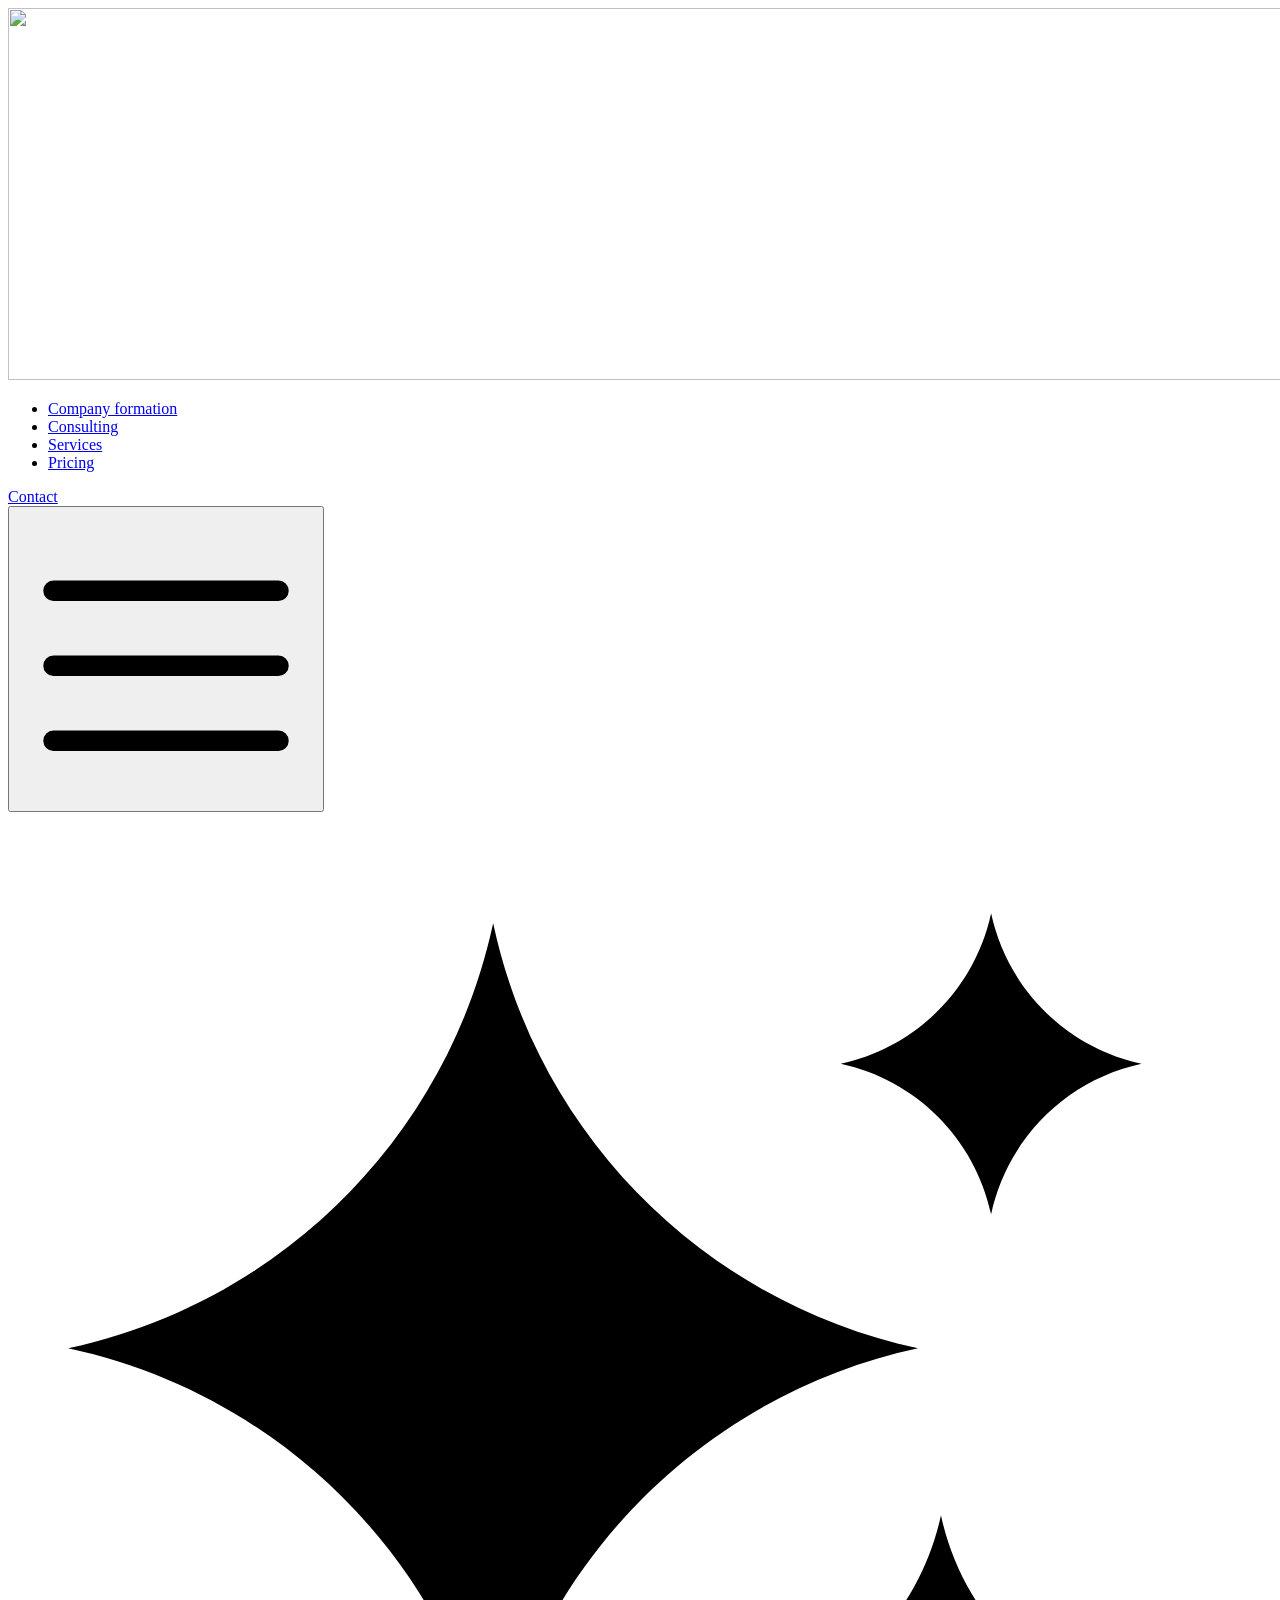
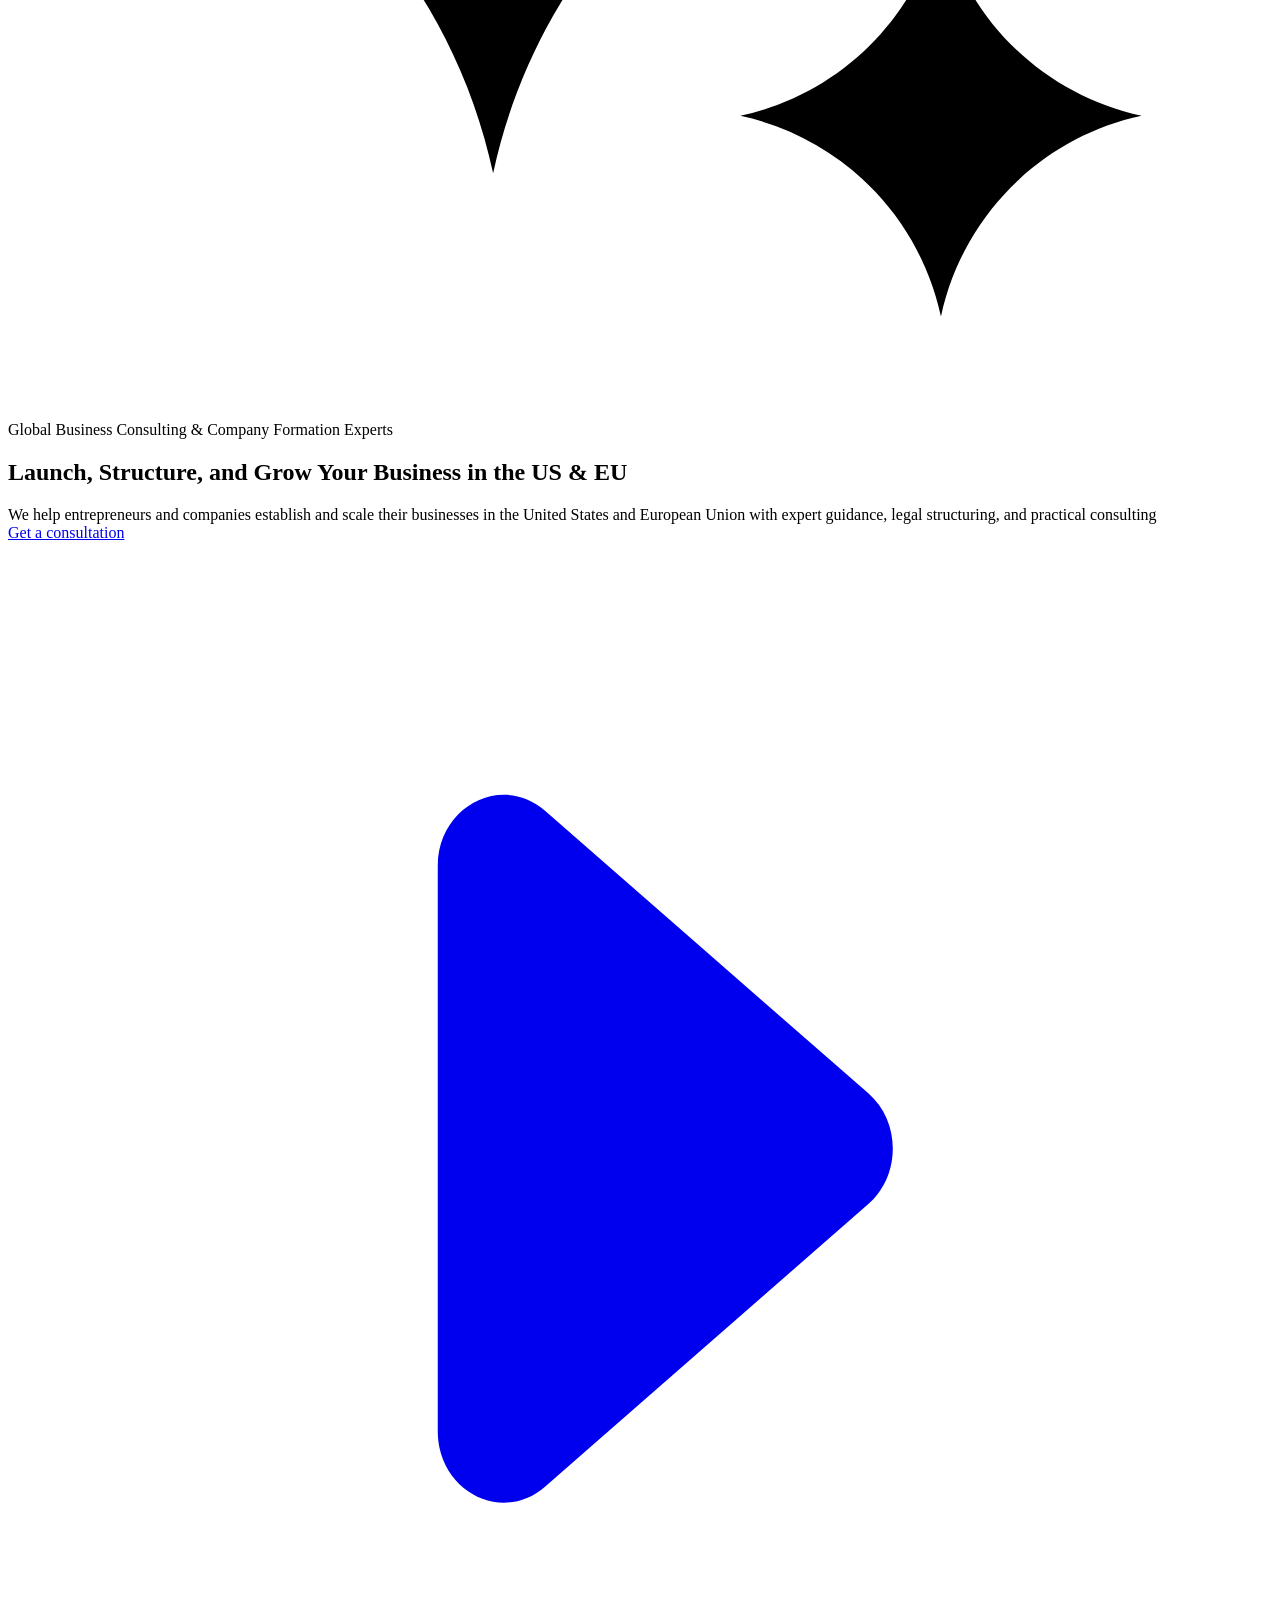
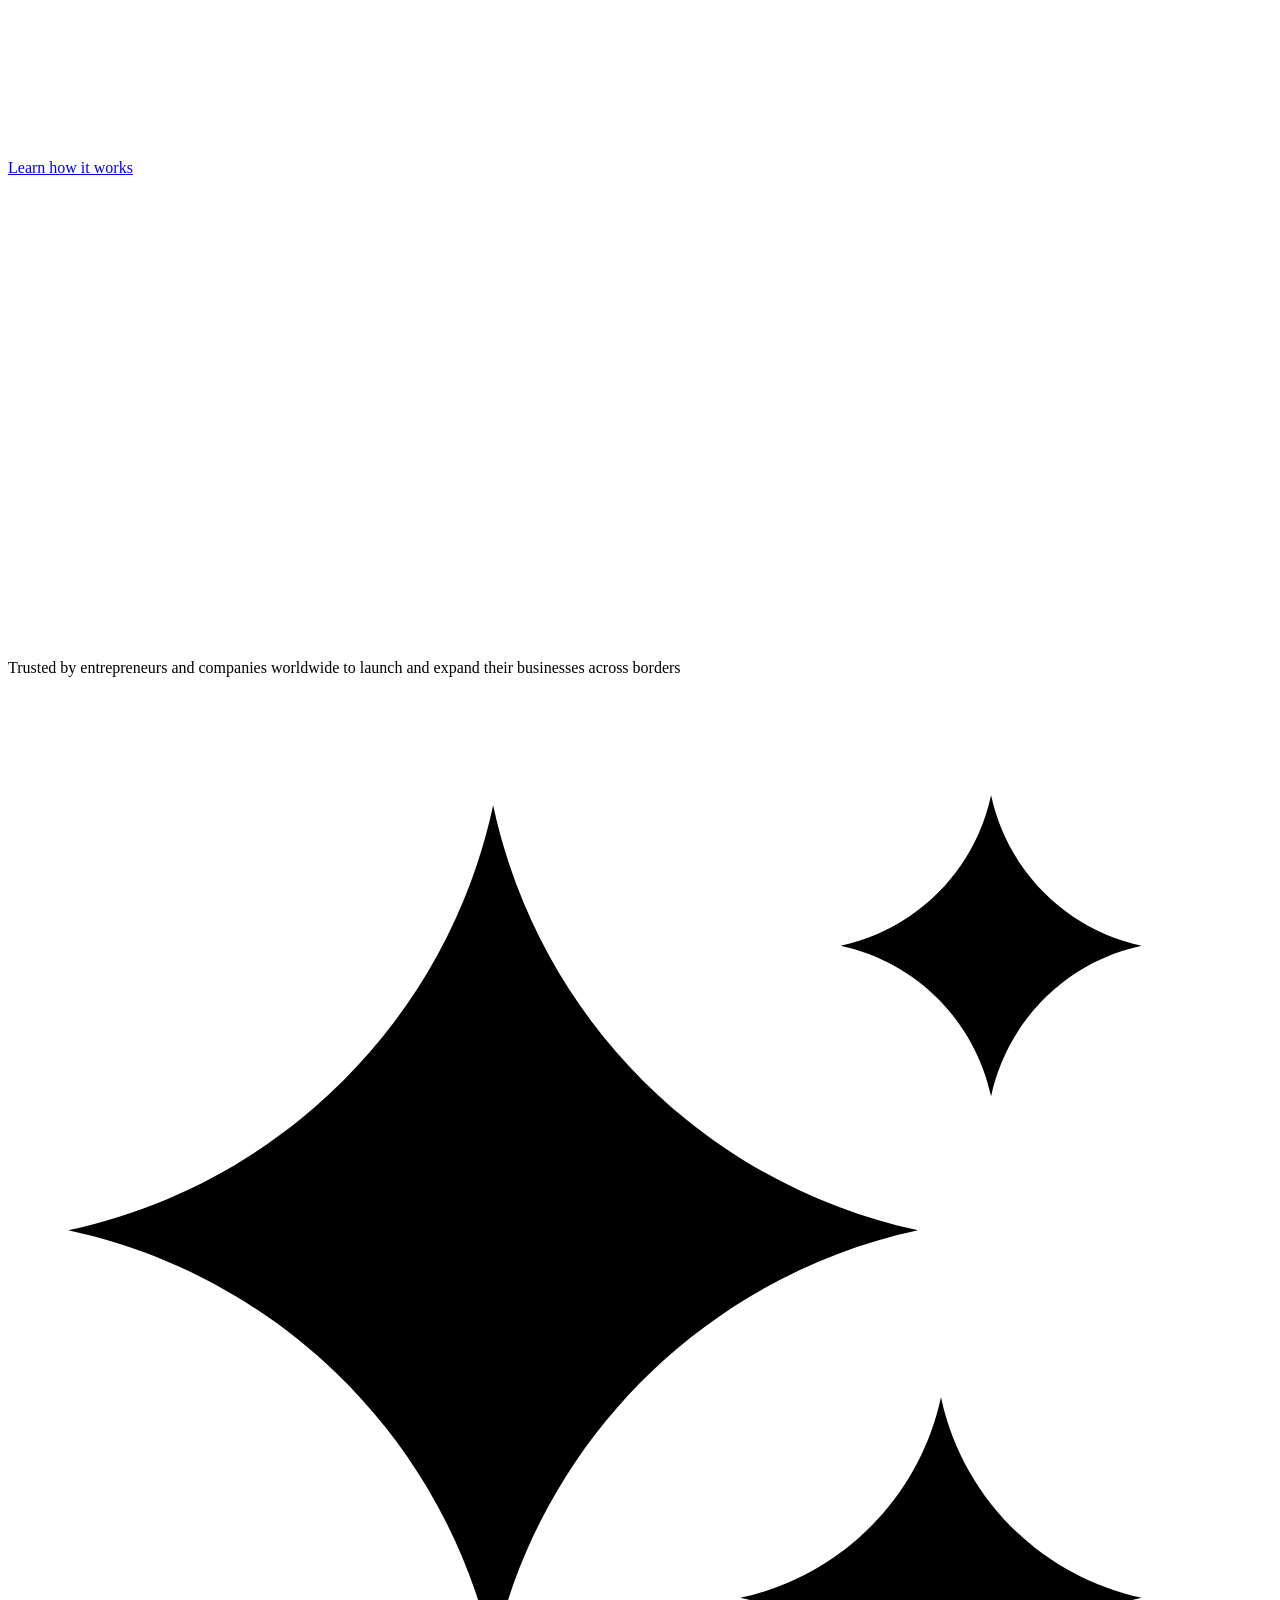
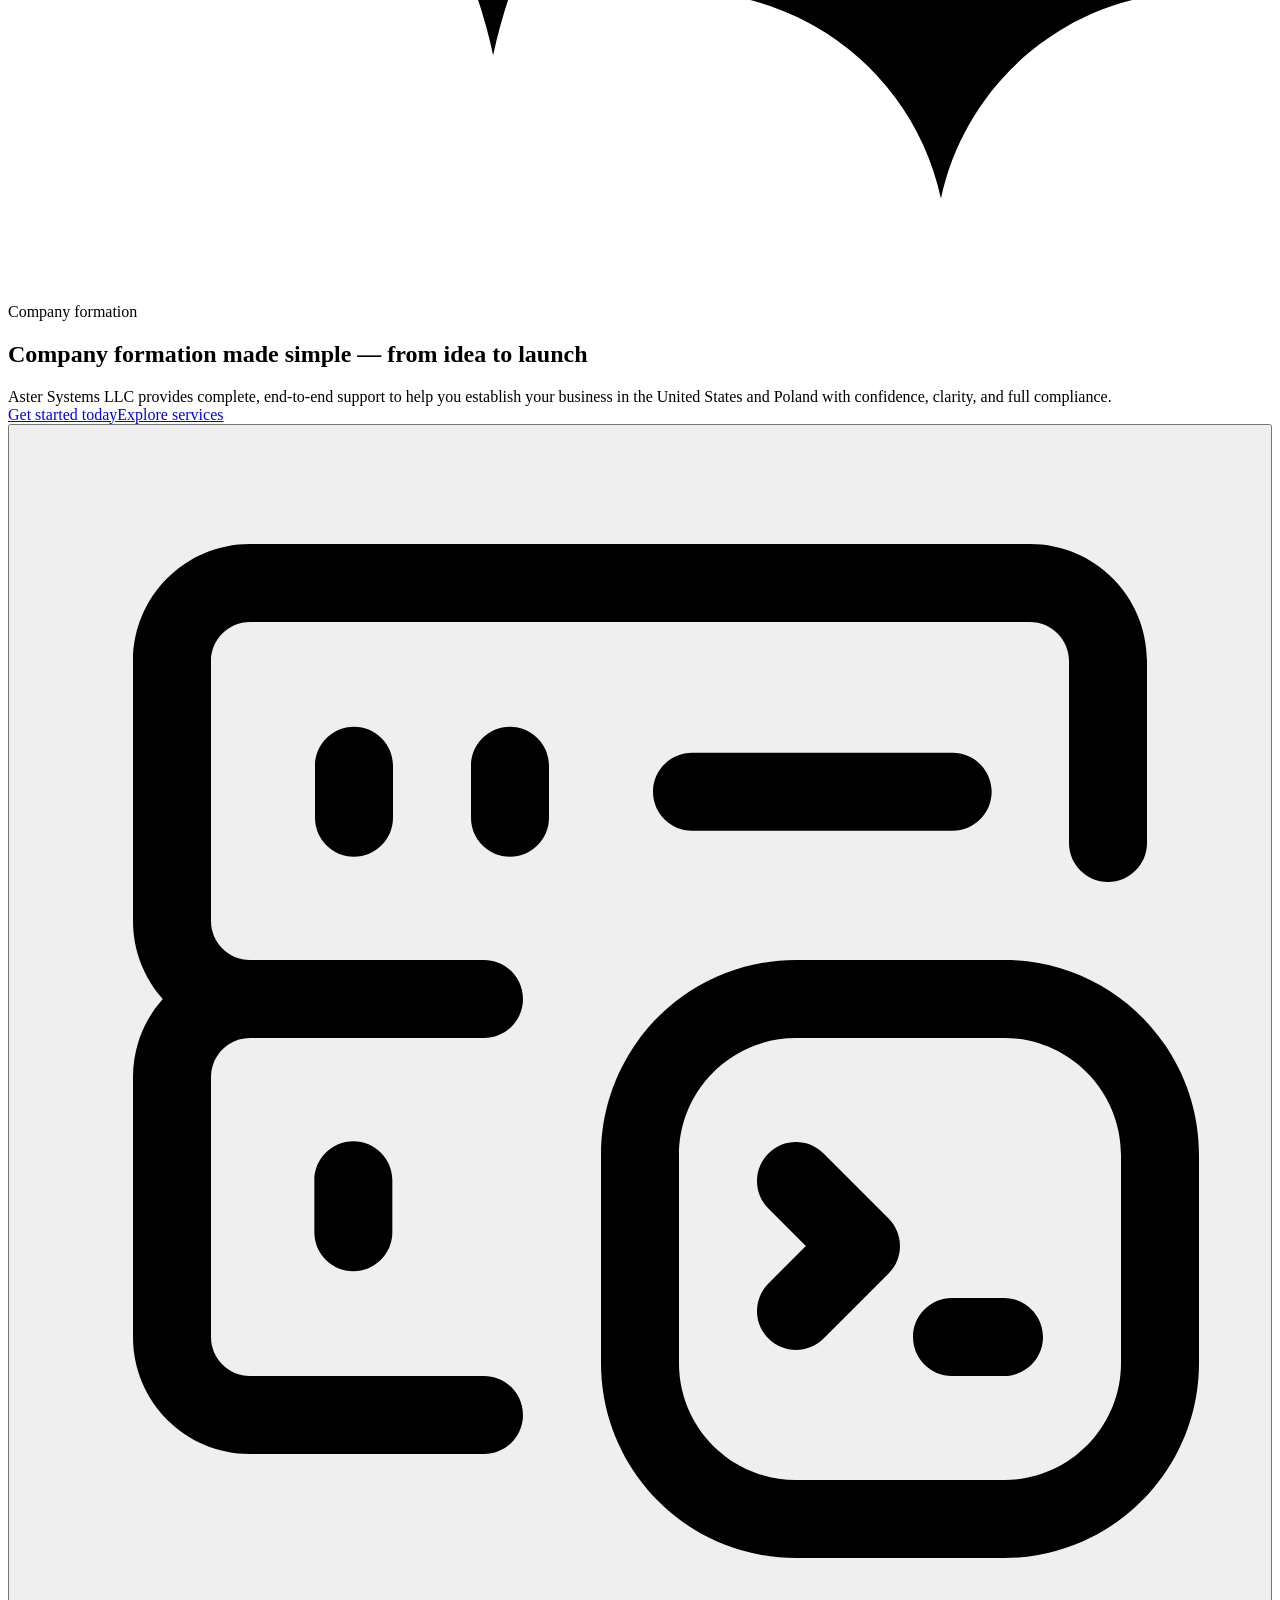
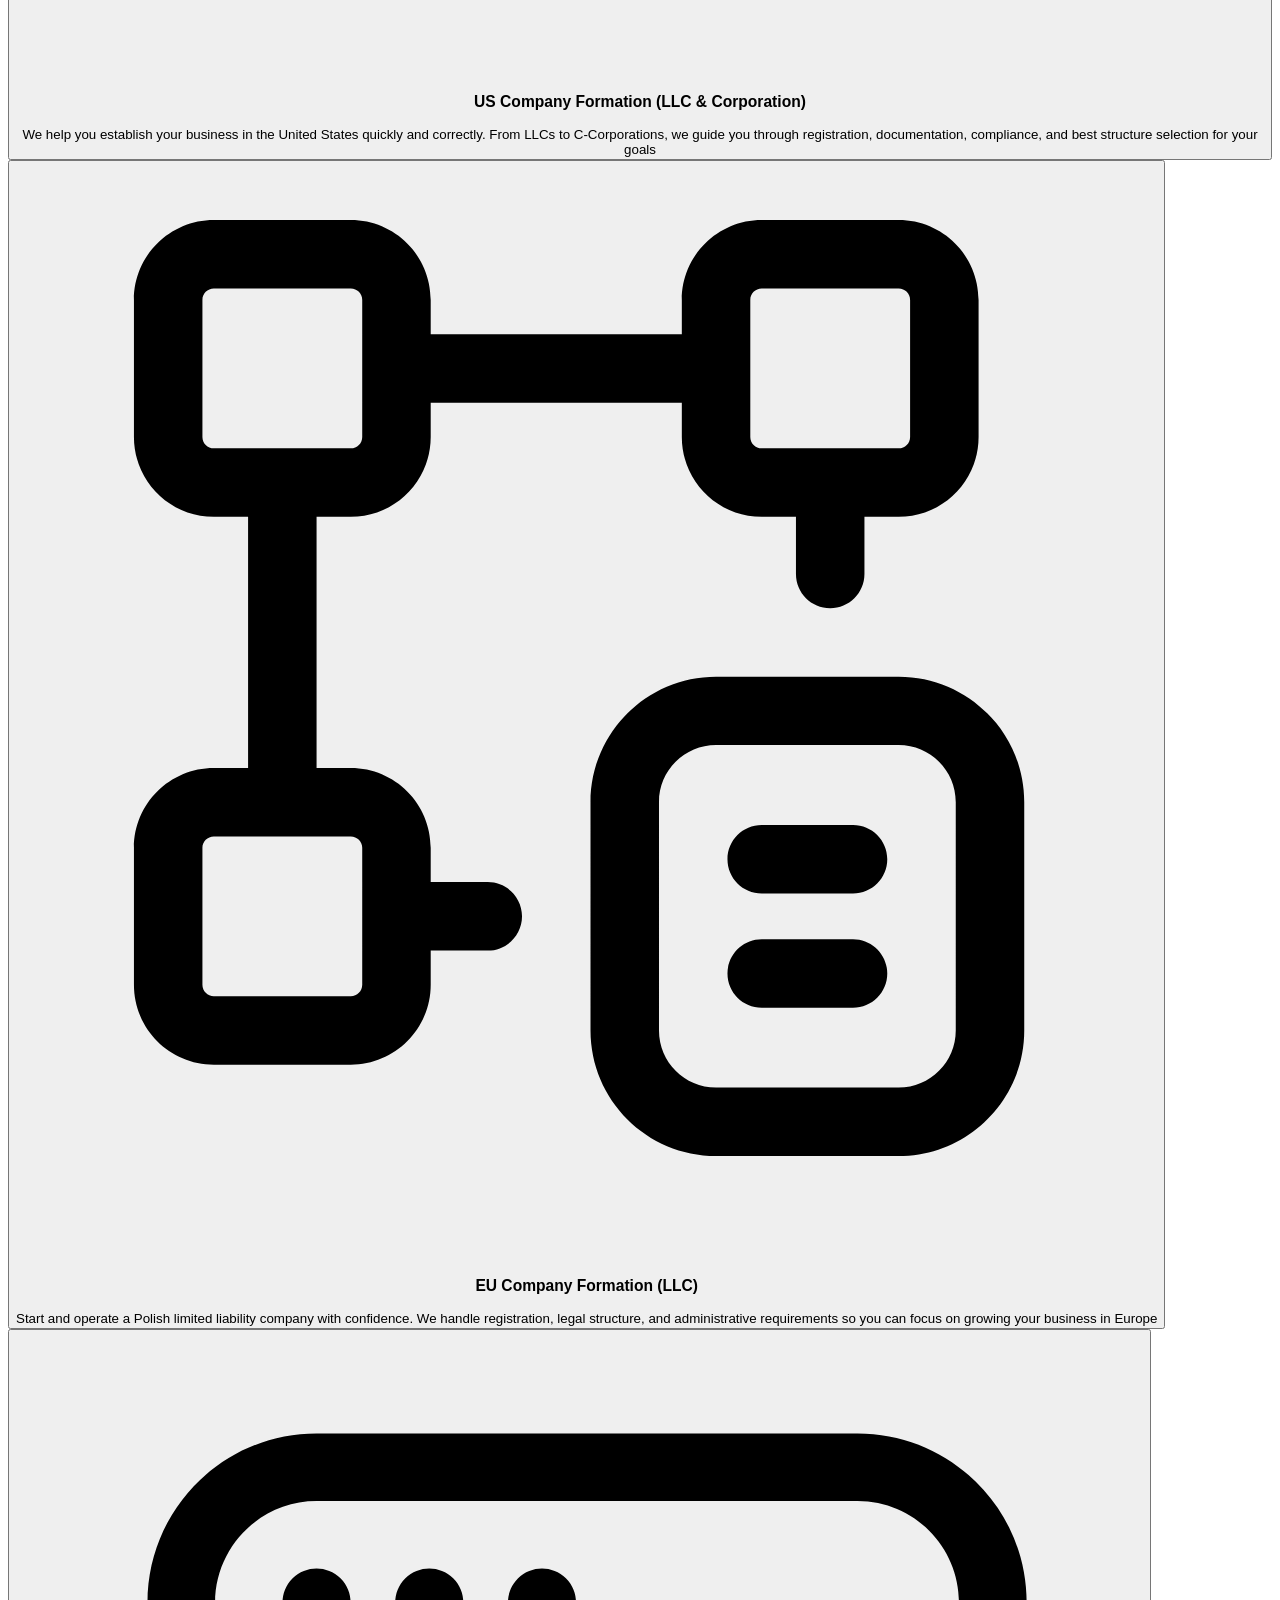
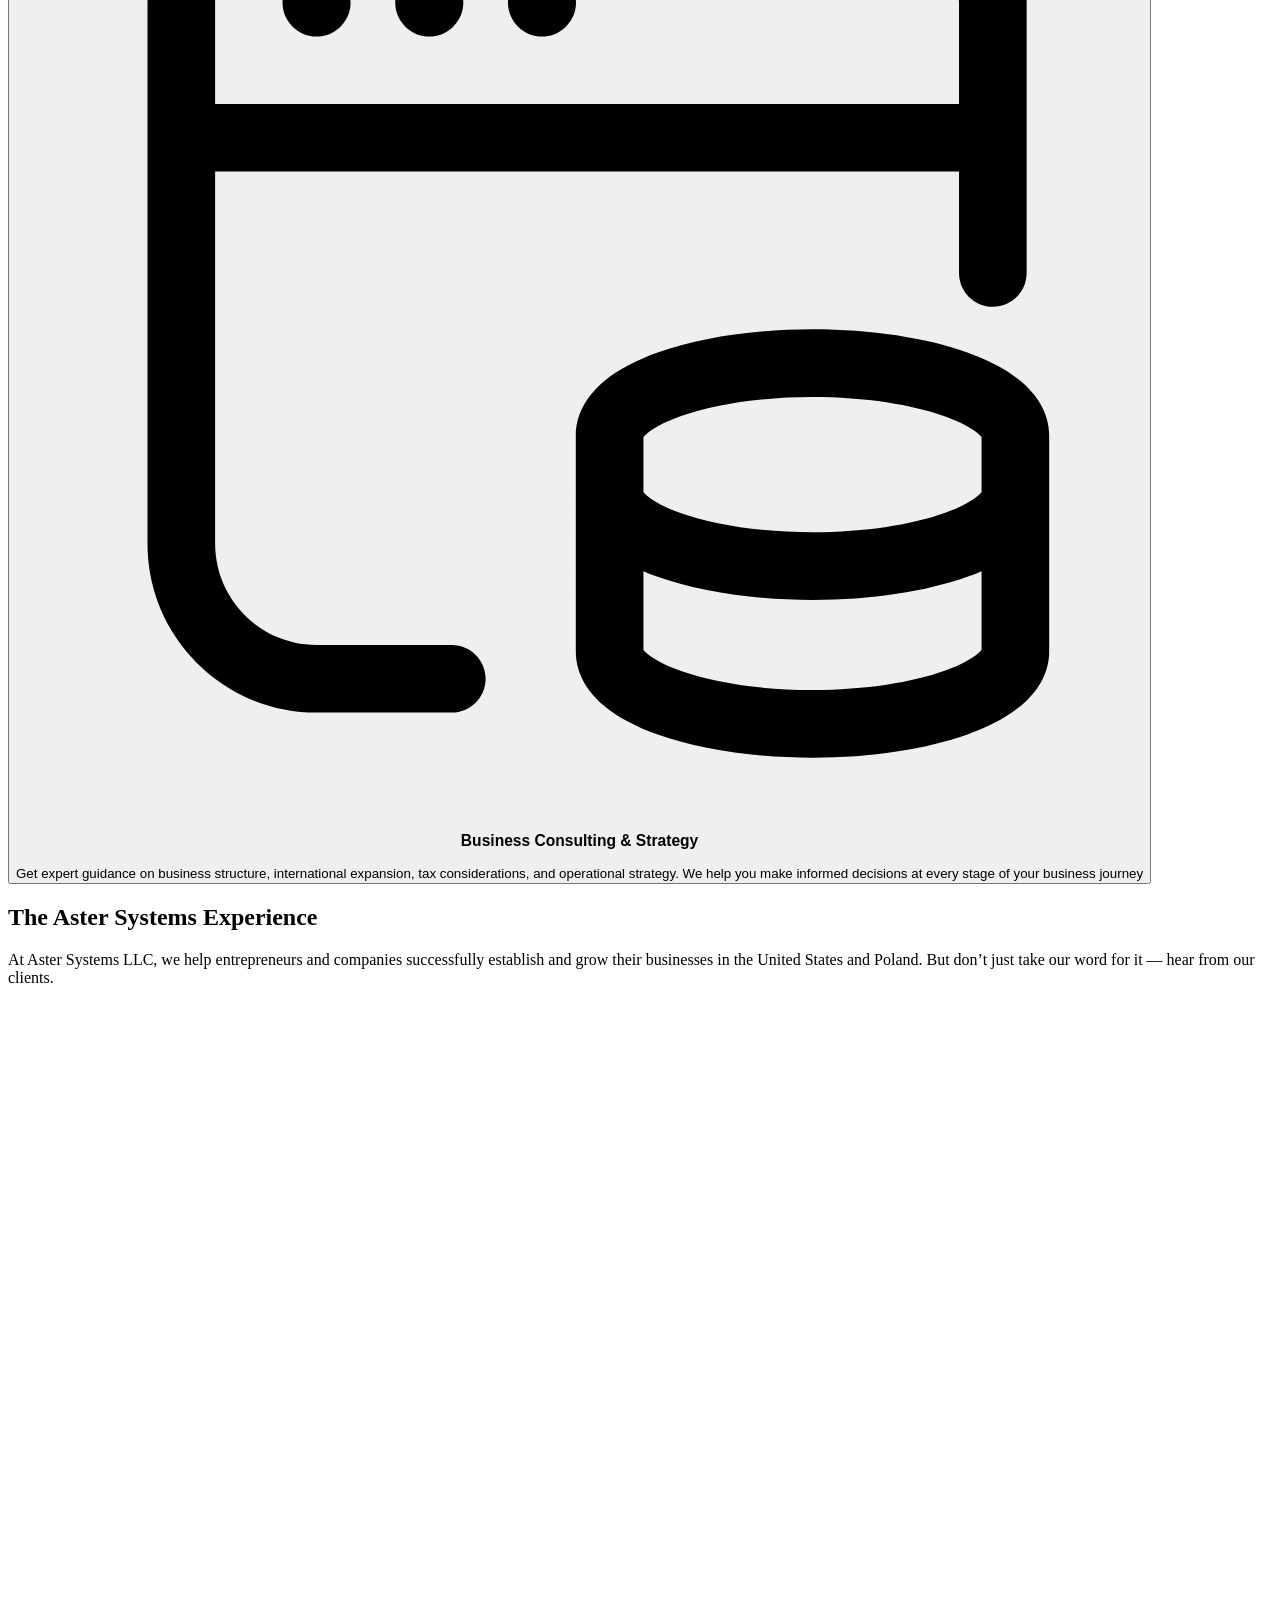
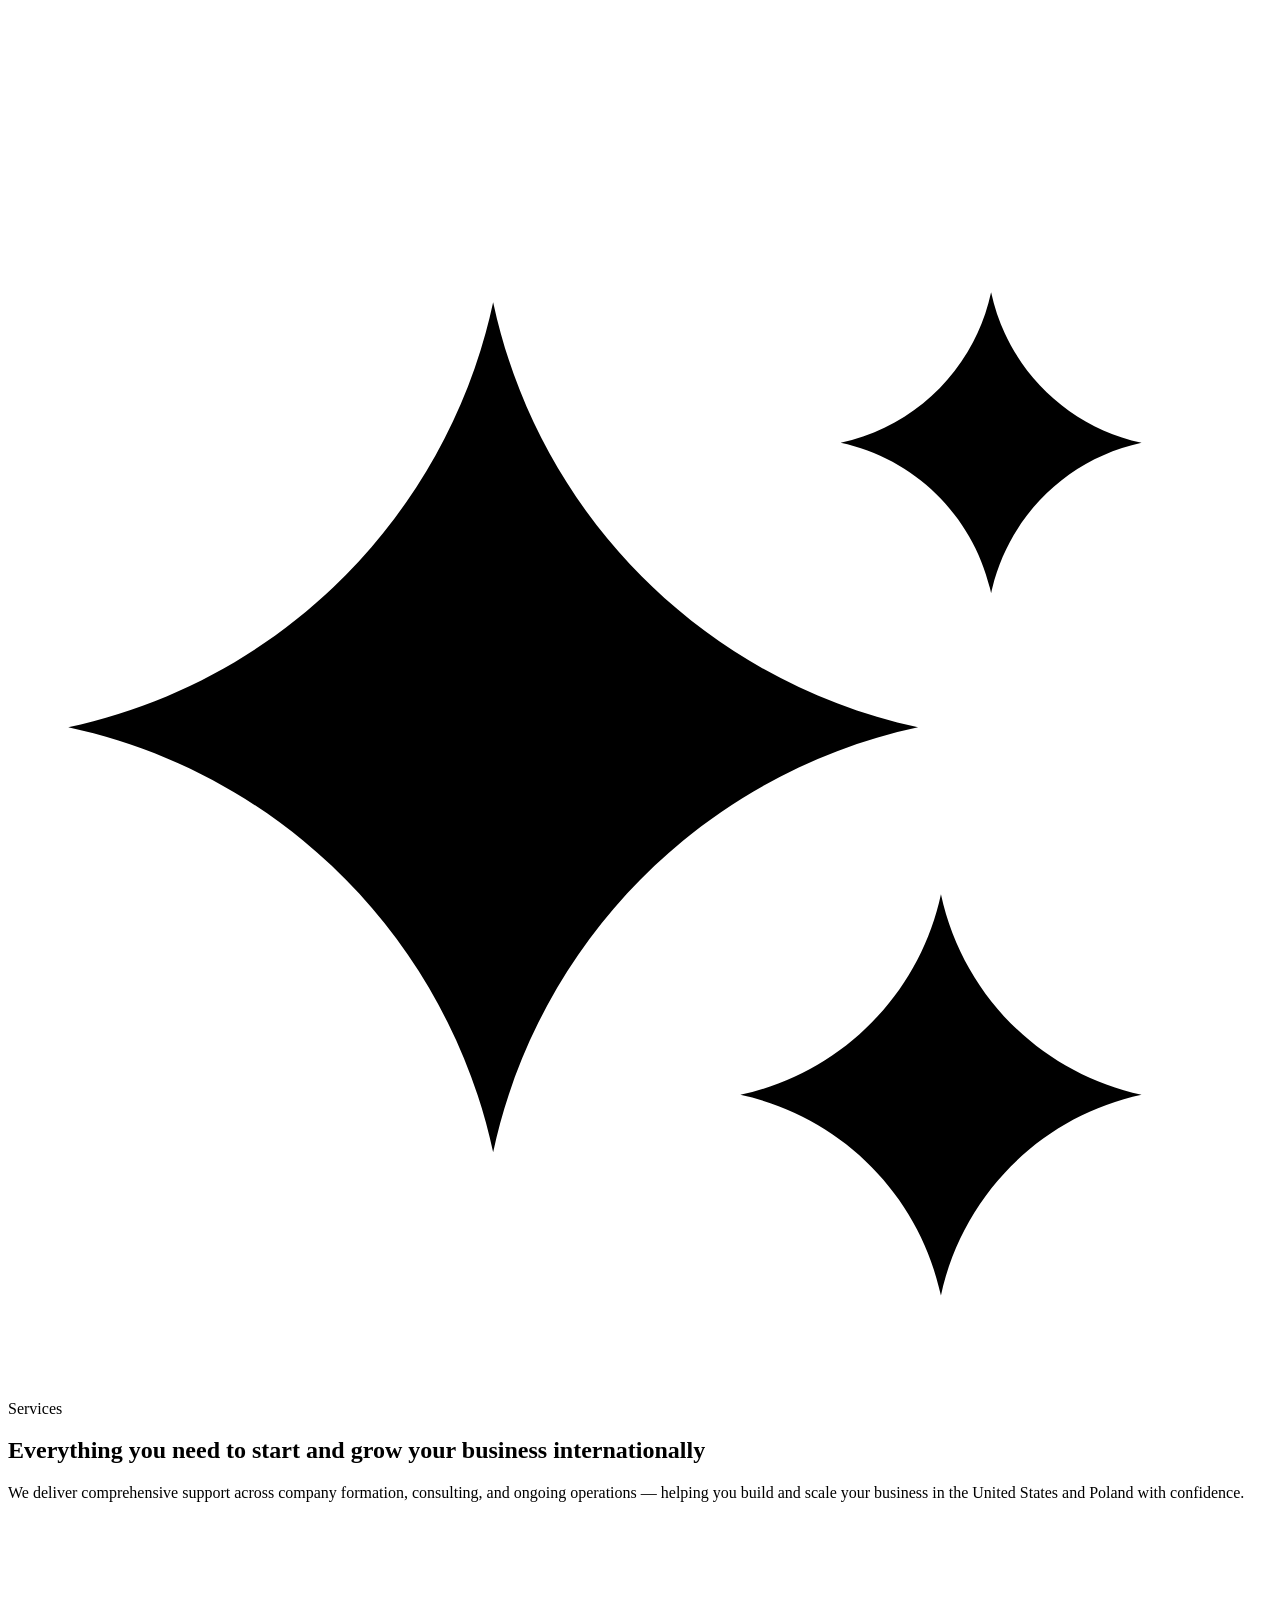
==== commit e00280e1: "5 commit" ====
--- a/index.html
+++ b/index.html
@@ -4,35 +4,35 @@
   data-ws-project="a11872aa-d728-43fc-b00f-46dd9b3285ef"
   data-ws-last-published="2026-03-26T06:02:42.448Z"
 >
-  <head>
+  <head>  
     <link
       rel="stylesheet"
       type="text/css"
-      href="https://astersystems.github.io/www/assets/static/app_generated_index-6937cd5a.BlQy29A8.css"
+      href="www/assets/static/app_generated_index-6937cd5a.BlQy29A8.css"
     />
     <meta charset="UTF-8" />
     <meta name="viewport" content="width=device-width,initial-scale=1" />
     <link
       rel="preload"
       as="image"
-      imagesrcset="https://astersystems.github.io/www/assets/logo_fBOk-lT-O05Evqyl9Jlnt.png 16w, https://astersystems.github.io/www/assets/logo_fBOk-lT-O05Evqyl9Jlnt.png 32w, https://astersystems.github.io/www/assets/logo_fBOk-lT-O05Evqyl9Jlnt.png 48w, https://astersystems.github.io/www/assets/logo_fBOk-lT-O05Evqyl9Jlnt.png 64w, https://astersystems.github.io/www/assets/logo_fBOk-lT-O05Evqyl9Jlnt.png 96w, https://astersystems.github.io/www/assets/logo_fBOk-lT-O05Evqyl9Jlnt.png 128w, https://astersystems.github.io/www/assets/logo_fBOk-lT-O05Evqyl9Jlnt.png 256w, https://astersystems.github.io/www/assets/logo_fBOk-lT-O05Evqyl9Jlnt.png 384w, https://astersystems.github.io/www/assets/logo_fBOk-lT-O05Evqyl9Jlnt.png 640w, https://astersystems.github.io/www/assets/logo_fBOk-lT-O05Evqyl9Jlnt.png 750w, https://astersystems.github.io/www/assets/logo_fBOk-lT-O05Evqyl9Jlnt.png 828w, https://astersystems.github.io/www/assets/logo_fBOk-lT-O05Evqyl9Jlnt.png 1080w, https://astersystems.github.io/www/assets/logo_fBOk-lT-O05Evqyl9Jlnt.png 1200w, https://astersystems.github.io/www/assets/logo_fBOk-lT-O05Evqyl9Jlnt.png 1920w, https://astersystems.github.io/www/assets/logo_fBOk-lT-O05Evqyl9Jlnt.png 2048w, https://astersystems.github.io/www/assets/logo_fBOk-lT-O05Evqyl9Jlnt.png 3840w"
+      imagesrcset="www/assets/logo_fBOk-lT-O05Evqyl9Jlnt.png 16w, www/assets/logo_fBOk-lT-O05Evqyl9Jlnt.png 32w, www/assets/logo_fBOk-lT-O05Evqyl9Jlnt.png 48w, www/assets/logo_fBOk-lT-O05Evqyl9Jlnt.png 64w, www/assets/logo_fBOk-lT-O05Evqyl9Jlnt.png 96w, www/assets/logo_fBOk-lT-O05Evqyl9Jlnt.png 128w, www/assets/logo_fBOk-lT-O05Evqyl9Jlnt.png 256w, www/assets/logo_fBOk-lT-O05Evqyl9Jlnt.png 384w, www/assets/logo_fBOk-lT-O05Evqyl9Jlnt.png 640w, www/assets/logo_fBOk-lT-O05Evqyl9Jlnt.png 750w, www/assets/logo_fBOk-lT-O05Evqyl9Jlnt.png 828w, www/assets/logo_fBOk-lT-O05Evqyl9Jlnt.png 1080w, www/assets/logo_fBOk-lT-O05Evqyl9Jlnt.png 1200w, www/assets/logo_fBOk-lT-O05Evqyl9Jlnt.png 1920w, www/assets/logo_fBOk-lT-O05Evqyl9Jlnt.png 2048w, www/assets/logo_fBOk-lT-O05Evqyl9Jlnt.png 3840w"
       imagesizes="100vw"
     />
-    <link rel="icon" href="https://astersystems.github.io/www/assets/logo_r1qaJQiri6sK3rPyq-Sar.svg" />
+    <link rel="icon" href="www/assets/logo_r1qaJQiri6sK3rPyq-Sar.svg" />
     <link
       rel="preload"
-      href="https://astersystems.github.io/www/assets/SpaceGrotesk-VariableFont_wght_92Z2i9spNtfwrzeGeXHcE.ttf"
+      href="www/assets/SpaceGrotesk-VariableFont_wght_92Z2i9spNtfwrzeGeXHcE.ttf"
       as="font"
       crossorigin="anonymous"
     />
     <link
       rel="preload"
-      href="https://astersystems.github.io/www/assets/Mask_group_1UBt2y9r_TkNqnOwmi_T9.webp"
+      href="www/assets/Mask_group_1UBt2y9r_TkNqnOwmi_T9.webp"
       as="image"
     />
     <link
       rel="preload"
-      href="https://astersystems.github.io/www/assets/Ilustration_graph_icon_j3iCvUBQF2OO0fP65X_yf.svg"
+      href="www/assets/Ilustration_graph_icon_j3iCvUBQF2OO0fP65X_yf.svg"
       as="image"
     />
     <meta property="og:url" content="https://url/" />
@@ -49,7 +49,7 @@
     />
     <meta
       property="og:image"
-      content="https://astersystems.github.io/www/assets/saas-landing-page_qSL1xxaNFFzZbJtlSTtcP.png"
+      content="www/assets/saas-landing-page_qSL1xxaNFFzZbJtlSTtcP.png"
     />
     <meta property="twitter:card" content="summary_large_image" />
     <title>Home</title>
@@ -97,26 +97,26 @@
                       alt=""
                       width="1375"
                       height="372"
-                      src="https://astersystems.github.io/www/assets/logo_fBOk-lT-O05Evqyl9Jlnt.png"
+                      src="www/assets/logo_fBOk-lT-O05Evqyl9Jlnt.png"
                       class="w-image c1k8deyj c19faiz0 ca0xin3 c1af2bwt c1j0ufy2"
                       sizes="100vw"
                       srcset="
-                        https://astersystems.github.io/www/assets/logo_fBOk-lT-O05Evqyl9Jlnt.png   16w,
-                        https://astersystems.github.io/www/assets/logo_fBOk-lT-O05Evqyl9Jlnt.png   32w,
-                        https://astersystems.github.io/www/assets/logo_fBOk-lT-O05Evqyl9Jlnt.png   48w,
-                        https://astersystems.github.io/www/assets/logo_fBOk-lT-O05Evqyl9Jlnt.png   64w,
-                        https://astersystems.github.io/www/assets/logo_fBOk-lT-O05Evqyl9Jlnt.png   96w,
-                        https://astersystems.github.io/www/assets/logo_fBOk-lT-O05Evqyl9Jlnt.png  128w,
-                        https://astersystems.github.io/www/assets/logo_fBOk-lT-O05Evqyl9Jlnt.png  256w,
-                        https://astersystems.github.io/www/assets/logo_fBOk-lT-O05Evqyl9Jlnt.png  384w,
-                        https://astersystems.github.io/www/assets/logo_fBOk-lT-O05Evqyl9Jlnt.png  640w,
-                        https://astersystems.github.io/www/assets/logo_fBOk-lT-O05Evqyl9Jlnt.png  750w,
-                        https://astersystems.github.io/www/assets/logo_fBOk-lT-O05Evqyl9Jlnt.png  828w,
-                        https://astersystems.github.io/www/assets/logo_fBOk-lT-O05Evqyl9Jlnt.png 1080w,
-                        https://astersystems.github.io/www/assets/logo_fBOk-lT-O05Evqyl9Jlnt.png 1200w,
-                        https://astersystems.github.io/www/assets/logo_fBOk-lT-O05Evqyl9Jlnt.png 1920w,
-                        https://astersystems.github.io/www/assets/logo_fBOk-lT-O05Evqyl9Jlnt.png 2048w,
-                        https://astersystems.github.io/www/assets/logo_fBOk-lT-O05Evqyl9Jlnt.png 3840w
+                        www/assets/logo_fBOk-lT-O05Evqyl9Jlnt.png   16w,
+                        www/assets/logo_fBOk-lT-O05Evqyl9Jlnt.png   32w,
+                        www/assets/logo_fBOk-lT-O05Evqyl9Jlnt.png   48w,
+                        www/assets/logo_fBOk-lT-O05Evqyl9Jlnt.png   64w,
+                        www/assets/logo_fBOk-lT-O05Evqyl9Jlnt.png   96w,
+                        www/assets/logo_fBOk-lT-O05Evqyl9Jlnt.png  128w,
+                        www/assets/logo_fBOk-lT-O05Evqyl9Jlnt.png  256w,
+                        www/assets/logo_fBOk-lT-O05Evqyl9Jlnt.png  384w,
+                        www/assets/logo_fBOk-lT-O05Evqyl9Jlnt.png  640w,
+                        www/assets/logo_fBOk-lT-O05Evqyl9Jlnt.png  750w,
+                        www/assets/logo_fBOk-lT-O05Evqyl9Jlnt.png  828w,
+                        www/assets/logo_fBOk-lT-O05Evqyl9Jlnt.png 1080w,
+                        www/assets/logo_fBOk-lT-O05Evqyl9Jlnt.png 1200w,
+                        www/assets/logo_fBOk-lT-O05Evqyl9Jlnt.png 1920w,
+                        www/assets/logo_fBOk-lT-O05Evqyl9Jlnt.png 2048w,
+                        www/assets/logo_fBOk-lT-O05Evqyl9Jlnt.png 3840w
                       "
                       decoding="async"
                       loading="eager"
@@ -343,18 +343,18 @@
                 alt="Logoipsum Logo"
                 width="188"
                 height="48"
-                src="https://astersystems.github.io/www/assets/Logo_7qKeSrbDRrkY3hy0tswQY.svg"
+                src="www/assets/Logo_7qKeSrbDRrkY3hy0tswQY.svg"
                 class="w-image c13gdxvh"
                 sizes="100vw"
                 srcset="
-                  https://astersystems.github.io/www/assets/Logo_7qKeSrbDRrkY3hy0tswQY.svg  16w,
-                  https://astersystems.github.io/www/assets/Logo_7qKeSrbDRrkY3hy0tswQY.svg  32w,
-                  https://astersystems.github.io/www/assets/Logo_7qKeSrbDRrkY3hy0tswQY.svg  48w,
-                  https://astersystems.github.io/www/assets/Logo_7qKeSrbDRrkY3hy0tswQY.svg  64w,
-                  https://astersystems.github.io/www/assets/Logo_7qKeSrbDRrkY3hy0tswQY.svg  96w,
-                  https://astersystems.github.io/www/assets/Logo_7qKeSrbDRrkY3hy0tswQY.svg 128w,
-                  https://astersystems.github.io/www/assets/Logo_7qKeSrbDRrkY3hy0tswQY.svg 256w,
-                  https://astersystems.github.io/www/assets/Logo_7qKeSrbDRrkY3hy0tswQY.svg 384w
+                  www/assets/Logo_7qKeSrbDRrkY3hy0tswQY.svg  16w,
+                  www/assets/Logo_7qKeSrbDRrkY3hy0tswQY.svg  32w,
+                  www/assets/Logo_7qKeSrbDRrkY3hy0tswQY.svg  48w,
+                  www/assets/Logo_7qKeSrbDRrkY3hy0tswQY.svg  64w,
+                  www/assets/Logo_7qKeSrbDRrkY3hy0tswQY.svg  96w,
+                  www/assets/Logo_7qKeSrbDRrkY3hy0tswQY.svg 128w,
+                  www/assets/Logo_7qKeSrbDRrkY3hy0tswQY.svg 256w,
+                  www/assets/Logo_7qKeSrbDRrkY3hy0tswQY.svg 384w
                 "
                 decoding="async"
                 loading="lazy"
@@ -362,18 +362,18 @@
                 alt="Logoipsum Logo"
                 width="188"
                 height="48"
-                src="https://astersystems.github.io/www/assets/Logo-9_F45IyBrfyUm6lVkXmZCI2.svg"
+                src="www/assets/Logo-9_F45IyBrfyUm6lVkXmZCI2.svg"
                 class="w-image c13gdxvh"
                 sizes="100vw"
                 srcset="
-                  https://astersystems.github.io/www/assets/Logo-9_F45IyBrfyUm6lVkXmZCI2.svg  16w,
-                  https://astersystems.github.io/www/assets/Logo-9_F45IyBrfyUm6lVkXmZCI2.svg  32w,
-                  https://astersystems.github.io/www/assets/Logo-9_F45IyBrfyUm6lVkXmZCI2.svg  48w,
-                  https://astersystems.github.io/www/assets/Logo-9_F45IyBrfyUm6lVkXmZCI2.svg  64w,
-                  https://astersystems.github.io/www/assets/Logo-9_F45IyBrfyUm6lVkXmZCI2.svg  96w,
-                  https://astersystems.github.io/www/assets/Logo-9_F45IyBrfyUm6lVkXmZCI2.svg 128w,
-                  https://astersystems.github.io/www/assets/Logo-9_F45IyBrfyUm6lVkXmZCI2.svg 256w,
-                  https://astersystems.github.io/www/assets/Logo-9_F45IyBrfyUm6lVkXmZCI2.svg 384w
+                  www/assets/Logo-9_F45IyBrfyUm6lVkXmZCI2.svg  16w,
+                  www/assets/Logo-9_F45IyBrfyUm6lVkXmZCI2.svg  32w,
+                  www/assets/Logo-9_F45IyBrfyUm6lVkXmZCI2.svg  48w,
+                  www/assets/Logo-9_F45IyBrfyUm6lVkXmZCI2.svg  64w,
+                  www/assets/Logo-9_F45IyBrfyUm6lVkXmZCI2.svg  96w,
+                  www/assets/Logo-9_F45IyBrfyUm6lVkXmZCI2.svg 128w,
+                  www/assets/Logo-9_F45IyBrfyUm6lVkXmZCI2.svg 256w,
+                  www/assets/Logo-9_F45IyBrfyUm6lVkXmZCI2.svg 384w
                 "
                 decoding="async"
                 loading="lazy"
@@ -381,18 +381,18 @@
                 alt="Logoipsum Logo"
                 width="188"
                 height="48"
-                src="https://astersystems.github.io/www/assets/Logo-8_JDwoHWwLly39ygyVCMNIA.svg"
+                src="www/assets/Logo-8_JDwoHWwLly39ygyVCMNIA.svg"
                 class="w-image c13gdxvh"
                 sizes="100vw"
                 srcset="
-                  https://astersystems.github.io/www/assets/Logo-8_JDwoHWwLly39ygyVCMNIA.svg  16w,
-                  https://astersystems.github.io/www/assets/Logo-8_JDwoHWwLly39ygyVCMNIA.svg  32w,
-                  https://astersystems.github.io/www/assets/Logo-8_JDwoHWwLly39ygyVCMNIA.svg  48w,
-                  https://astersystems.github.io/www/assets/Logo-8_JDwoHWwLly39ygyVCMNIA.svg  64w,
-                  https://astersystems.github.io/www/assets/Logo-8_JDwoHWwLly39ygyVCMNIA.svg  96w,
-                  https://astersystems.github.io/www/assets/Logo-8_JDwoHWwLly39ygyVCMNIA.svg 128w,
-                  https://astersystems.github.io/www/assets/Logo-8_JDwoHWwLly39ygyVCMNIA.svg 256w,
-                  https://astersystems.github.io/www/assets/Logo-8_JDwoHWwLly39ygyVCMNIA.svg 384w
+                  www/assets/Logo-8_JDwoHWwLly39ygyVCMNIA.svg  16w,
+                  www/assets/Logo-8_JDwoHWwLly39ygyVCMNIA.svg  32w,
+                  www/assets/Logo-8_JDwoHWwLly39ygyVCMNIA.svg  48w,
+                  www/assets/Logo-8_JDwoHWwLly39ygyVCMNIA.svg  64w,
+                  www/assets/Logo-8_JDwoHWwLly39ygyVCMNIA.svg  96w,
+                  www/assets/Logo-8_JDwoHWwLly39ygyVCMNIA.svg 128w,
+                  www/assets/Logo-8_JDwoHWwLly39ygyVCMNIA.svg 256w,
+                  www/assets/Logo-8_JDwoHWwLly39ygyVCMNIA.svg 384w
                 "
                 decoding="async"
                 loading="lazy"
@@ -400,18 +400,18 @@
                 alt="Logoipsum Logo"
                 width="188"
                 height="48"
-                src="https://astersystems.github.io/www/assets/Logo-7_TPIhmR8XLiru_Tet94fM7.svg"
+                src="www/assets/Logo-7_TPIhmR8XLiru_Tet94fM7.svg"
                 class="w-image c13gdxvh"
                 sizes="100vw"
                 srcset="
-                  https://astersystems.github.io/www/assets/Logo-7_TPIhmR8XLiru_Tet94fM7.svg  16w,
-                  https://astersystems.github.io/www/assets/Logo-7_TPIhmR8XLiru_Tet94fM7.svg  32w,
-                  https://astersystems.github.io/www/assets/Logo-7_TPIhmR8XLiru_Tet94fM7.svg  48w,
-                  https://astersystems.github.io/www/assets/Logo-7_TPIhmR8XLiru_Tet94fM7.svg  64w,
-                  https://astersystems.github.io/www/assets/Logo-7_TPIhmR8XLiru_Tet94fM7.svg  96w,
-                  https://astersystems.github.io/www/assets/Logo-7_TPIhmR8XLiru_Tet94fM7.svg 128w,
-                  https://astersystems.github.io/www/assets/Logo-7_TPIhmR8XLiru_Tet94fM7.svg 256w,
-                  https://astersystems.github.io/www/assets/Logo-7_TPIhmR8XLiru_Tet94fM7.svg 384w
+                  www/assets/Logo-7_TPIhmR8XLiru_Tet94fM7.svg  16w,
+                  www/assets/Logo-7_TPIhmR8XLiru_Tet94fM7.svg  32w,
+                  www/assets/Logo-7_TPIhmR8XLiru_Tet94fM7.svg  48w,
+                  www/assets/Logo-7_TPIhmR8XLiru_Tet94fM7.svg  64w,
+                  www/assets/Logo-7_TPIhmR8XLiru_Tet94fM7.svg  96w,
+                  www/assets/Logo-7_TPIhmR8XLiru_Tet94fM7.svg 128w,
+                  www/assets/Logo-7_TPIhmR8XLiru_Tet94fM7.svg 256w,
+                  www/assets/Logo-7_TPIhmR8XLiru_Tet94fM7.svg 384w
                 "
                 decoding="async"
                 loading="lazy"
@@ -419,18 +419,18 @@
                 alt="Logoipsum Logo"
                 width="188"
                 height="48"
-                src="https://astersystems.github.io/www/assets/Logo-6_QGXO933Dcwwbyq5qkS91H.svg"
+                src="www/assets/Logo-6_QGXO933Dcwwbyq5qkS91H.svg"
                 class="w-image c13gdxvh czmc1ut"
                 sizes="100vw"
                 srcset="
-                  https://astersystems.github.io/www/assets/Logo-6_QGXO933Dcwwbyq5qkS91H.svg  16w,
-                  https://astersystems.github.io/www/assets/Logo-6_QGXO933Dcwwbyq5qkS91H.svg  32w,
-                  https://astersystems.github.io/www/assets/Logo-6_QGXO933Dcwwbyq5qkS91H.svg  48w,
-                  https://astersystems.github.io/www/assets/Logo-6_QGXO933Dcwwbyq5qkS91H.svg  64w,
-                  https://astersystems.github.io/www/assets/Logo-6_QGXO933Dcwwbyq5qkS91H.svg  96w,
-                  https://astersystems.github.io/www/assets/Logo-6_QGXO933Dcwwbyq5qkS91H.svg 128w,
-                  https://astersystems.github.io/www/assets/Logo-6_QGXO933Dcwwbyq5qkS91H.svg 256w,
-                  https://astersystems.github.io/www/assets/Logo-6_QGXO933Dcwwbyq5qkS91H.svg 384w
+                  www/assets/Logo-6_QGXO933Dcwwbyq5qkS91H.svg  16w,
+                  www/assets/Logo-6_QGXO933Dcwwbyq5qkS91H.svg  32w,
+                  www/assets/Logo-6_QGXO933Dcwwbyq5qkS91H.svg  48w,
+                  www/assets/Logo-6_QGXO933Dcwwbyq5qkS91H.svg  64w,
+                  www/assets/Logo-6_QGXO933Dcwwbyq5qkS91H.svg  96w,
+                  www/assets/Logo-6_QGXO933Dcwwbyq5qkS91H.svg 128w,
+                  www/assets/Logo-6_QGXO933Dcwwbyq5qkS91H.svg 256w,
+                  www/assets/Logo-6_QGXO933Dcwwbyq5qkS91H.svg 384w
                 "
                 decoding="async"
                 loading="lazy"
@@ -438,18 +438,18 @@
                 alt="Logoipsum Logo"
                 width="188"
                 height="48"
-                src="https://astersystems.github.io/www/assets/Logo-5_4VUNWxiN2F3ZqfCf8rIAd.svg"
+                src="www/assets/Logo-5_4VUNWxiN2F3ZqfCf8rIAd.svg"
                 class="w-image c13gdxvh czmc1ut"
                 sizes="100vw"
                 srcset="
-                  https://astersystems.github.io/www/assets/Logo-5_4VUNWxiN2F3ZqfCf8rIAd.svg  16w,
-                  https://astersystems.github.io/www/assets/Logo-5_4VUNWxiN2F3ZqfCf8rIAd.svg  32w,
-                  https://astersystems.github.io/www/assets/Logo-5_4VUNWxiN2F3ZqfCf8rIAd.svg  48w,
-                  https://astersystems.github.io/www/assets/Logo-5_4VUNWxiN2F3ZqfCf8rIAd.svg  64w,
-                  https://astersystems.github.io/www/assets/Logo-5_4VUNWxiN2F3ZqfCf8rIAd.svg  96w,
-                  https://astersystems.github.io/www/assets/Logo-5_4VUNWxiN2F3ZqfCf8rIAd.svg 128w,
-                  https://astersystems.github.io/www/assets/Logo-5_4VUNWxiN2F3ZqfCf8rIAd.svg 256w,
-                  https://astersystems.github.io/www/assets/Logo-5_4VUNWxiN2F3ZqfCf8rIAd.svg 384w
+                  www/assets/Logo-5_4VUNWxiN2F3ZqfCf8rIAd.svg  16w,
+                  www/assets/Logo-5_4VUNWxiN2F3ZqfCf8rIAd.svg  32w,
+                  www/assets/Logo-5_4VUNWxiN2F3ZqfCf8rIAd.svg  48w,
+                  www/assets/Logo-5_4VUNWxiN2F3ZqfCf8rIAd.svg  64w,
+                  www/assets/Logo-5_4VUNWxiN2F3ZqfCf8rIAd.svg  96w,
+                  www/assets/Logo-5_4VUNWxiN2F3ZqfCf8rIAd.svg 128w,
+                  www/assets/Logo-5_4VUNWxiN2F3ZqfCf8rIAd.svg 256w,
+                  www/assets/Logo-5_4VUNWxiN2F3ZqfCf8rIAd.svg 384w
                 "
                 decoding="async"
                 loading="lazy"
@@ -457,18 +457,18 @@
                 alt="Logoipsum Logo"
                 width="188"
                 height="48"
-                src="https://astersystems.github.io/www/assets/Logo-4_CI5wZ9FTHzoti-QzQZsfc.svg"
+                src="www/assets/Logo-4_CI5wZ9FTHzoti-QzQZsfc.svg"
                 class="w-image c13gdxvh czmc1ut"
                 sizes="100vw"
                 srcset="
-                  https://astersystems.github.io/www/assets/Logo-4_CI5wZ9FTHzoti-QzQZsfc.svg  16w,
-                  https://astersystems.github.io/www/assets/Logo-4_CI5wZ9FTHzoti-QzQZsfc.svg  32w,
-                  https://astersystems.github.io/www/assets/Logo-4_CI5wZ9FTHzoti-QzQZsfc.svg  48w,
-                  https://astersystems.github.io/www/assets/Logo-4_CI5wZ9FTHzoti-QzQZsfc.svg  64w,
-                  https://astersystems.github.io/www/assets/Logo-4_CI5wZ9FTHzoti-QzQZsfc.svg  96w,
-                  https://astersystems.github.io/www/assets/Logo-4_CI5wZ9FTHzoti-QzQZsfc.svg 128w,
-                  https://astersystems.github.io/www/assets/Logo-4_CI5wZ9FTHzoti-QzQZsfc.svg 256w,
-                  https://astersystems.github.io/www/assets/Logo-4_CI5wZ9FTHzoti-QzQZsfc.svg 384w
+                  www/assets/Logo-4_CI5wZ9FTHzoti-QzQZsfc.svg  16w,
+                  www/assets/Logo-4_CI5wZ9FTHzoti-QzQZsfc.svg  32w,
+                  www/assets/Logo-4_CI5wZ9FTHzoti-QzQZsfc.svg  48w,
+                  www/assets/Logo-4_CI5wZ9FTHzoti-QzQZsfc.svg  64w,
+                  www/assets/Logo-4_CI5wZ9FTHzoti-QzQZsfc.svg  96w,
+                  www/assets/Logo-4_CI5wZ9FTHzoti-QzQZsfc.svg 128w,
+                  www/assets/Logo-4_CI5wZ9FTHzoti-QzQZsfc.svg 256w,
+                  www/assets/Logo-4_CI5wZ9FTHzoti-QzQZsfc.svg 384w
                 "
                 decoding="async"
                 loading="lazy"
@@ -476,18 +476,18 @@
                 alt="Logoipsum Logo"
                 width="188"
                 height="48"
-                src="https://astersystems.github.io/www/assets/Logo-3_xuQcBx61yzu0ljmMk8Aba.svg"
+                src="www/assets/Logo-3_xuQcBx61yzu0ljmMk8Aba.svg"
                 class="w-image c13gdxvh czmc1ut"
                 sizes="100vw"
                 srcset="
-                  https://astersystems.github.io/www/assets/Logo-3_xuQcBx61yzu0ljmMk8Aba.svg  16w,
-                  https://astersystems.github.io/www/assets/Logo-3_xuQcBx61yzu0ljmMk8Aba.svg  32w,
-                  https://astersystems.github.io/www/assets/Logo-3_xuQcBx61yzu0ljmMk8Aba.svg  48w,
-                  https://astersystems.github.io/www/assets/Logo-3_xuQcBx61yzu0ljmMk8Aba.svg  64w,
-                  https://astersystems.github.io/www/assets/Logo-3_xuQcBx61yzu0ljmMk8Aba.svg  96w,
-                  https://astersystems.github.io/www/assets/Logo-3_xuQcBx61yzu0ljmMk8Aba.svg 128w,
-                  https://astersystems.github.io/www/assets/Logo-3_xuQcBx61yzu0ljmMk8Aba.svg 256w,
-                  https://astersystems.github.io/www/assets/Logo-3_xuQcBx61yzu0ljmMk8Aba.svg 384w
+                  www/assets/Logo-3_xuQcBx61yzu0ljmMk8Aba.svg  16w,
+                  www/assets/Logo-3_xuQcBx61yzu0ljmMk8Aba.svg  32w,
+                  www/assets/Logo-3_xuQcBx61yzu0ljmMk8Aba.svg  48w,
+                  www/assets/Logo-3_xuQcBx61yzu0ljmMk8Aba.svg  64w,
+                  www/assets/Logo-3_xuQcBx61yzu0ljmMk8Aba.svg  96w,
+                  www/assets/Logo-3_xuQcBx61yzu0ljmMk8Aba.svg 128w,
+                  www/assets/Logo-3_xuQcBx61yzu0ljmMk8Aba.svg 256w,
+                  www/assets/Logo-3_xuQcBx61yzu0ljmMk8Aba.svg 384w
                 "
                 decoding="async"
                 loading="lazy"
@@ -755,17 +755,17 @@
                     alt="Picture of client"
                     width="96"
                     height="96"
-                    src="https://astersystems.github.io/www/assets/Image_ava_rKUS1DO4Qv9NaqkziLCCo.png"
+                    src="www/assets/Image_ava_rKUS1DO4Qv9NaqkziLCCo.png"
                     class="w-image c1i6u13o c1e6d8cb c103squa c1rg3gx8 cdv1xmn c14czazn c6qgrpk"
                     sizes="100vw"
                     srcset="
-                      https://astersystems.github.io/www/assets/Image_ava_rKUS1DO4Qv9NaqkziLCCo.png  16w,
-                      https://astersystems.github.io/www/assets/Image_ava_rKUS1DO4Qv9NaqkziLCCo.png  32w,
-                      https://astersystems.github.io/www/assets/Image_ava_rKUS1DO4Qv9NaqkziLCCo.png  48w,
-                      https://astersystems.github.io/www/assets/Image_ava_rKUS1DO4Qv9NaqkziLCCo.png  64w,
-                      https://astersystems.github.io/www/assets/Image_ava_rKUS1DO4Qv9NaqkziLCCo.png  96w,
-                      https://astersystems.github.io/www/assets/Image_ava_rKUS1DO4Qv9NaqkziLCCo.png 128w,
-                      https://astersystems.github.io/www/assets/Image_ava_rKUS1DO4Qv9NaqkziLCCo.png 256w
+                      www/assets/Image_ava_rKUS1DO4Qv9NaqkziLCCo.png  16w,
+                      www/assets/Image_ava_rKUS1DO4Qv9NaqkziLCCo.png  32w,
+                      www/assets/Image_ava_rKUS1DO4Qv9NaqkziLCCo.png  48w,
+                      www/assets/Image_ava_rKUS1DO4Qv9NaqkziLCCo.png  64w,
+                      www/assets/Image_ava_rKUS1DO4Qv9NaqkziLCCo.png  96w,
+                      www/assets/Image_ava_rKUS1DO4Qv9NaqkziLCCo.png 128w,
+                      www/assets/Image_ava_rKUS1DO4Qv9NaqkziLCCo.png 256w
                     "
                     decoding="async"
                     loading="lazy"
@@ -791,17 +791,17 @@
                     alt="Picture of client"
                     width="96"
                     height="96"
-                    src="https://astersystems.github.io/www/assets/Image_ava_rKUS1DO4Qv9NaqkziLCCo.png"
+                    src="www/assets/Image_ava_rKUS1DO4Qv9NaqkziLCCo.png"
                     class="w-image c1i6u13o c1e6d8cb c103squa c1rg3gx8 cdv1xmn c14czazn c6qgrpk"
                     sizes="100vw"
                     srcset="
-                      https://astersystems.github.io/www/assets/Image_ava_rKUS1DO4Qv9NaqkziLCCo.png  16w,
-                      https://astersystems.github.io/www/assets/Image_ava_rKUS1DO4Qv9NaqkziLCCo.png  32w,
-                      https://astersystems.github.io/www/assets/Image_ava_rKUS1DO4Qv9NaqkziLCCo.png  48w,
-                      https://astersystems.github.io/www/assets/Image_ava_rKUS1DO4Qv9NaqkziLCCo.png  64w,
-                      https://astersystems.github.io/www/assets/Image_ava_rKUS1DO4Qv9NaqkziLCCo.png  96w,
-                      https://astersystems.github.io/www/assets/Image_ava_rKUS1DO4Qv9NaqkziLCCo.png 128w,
-                      https://astersystems.github.io/www/assets/Image_ava_rKUS1DO4Qv9NaqkziLCCo.png 256w
+                      www/assets/Image_ava_rKUS1DO4Qv9NaqkziLCCo.png  16w,
+                      www/assets/Image_ava_rKUS1DO4Qv9NaqkziLCCo.png  32w,
+                      www/assets/Image_ava_rKUS1DO4Qv9NaqkziLCCo.png  48w,
+                      www/assets/Image_ava_rKUS1DO4Qv9NaqkziLCCo.png  64w,
+                      www/assets/Image_ava_rKUS1DO4Qv9NaqkziLCCo.png  96w,
+                      www/assets/Image_ava_rKUS1DO4Qv9NaqkziLCCo.png 128w,
+                      www/assets/Image_ava_rKUS1DO4Qv9NaqkziLCCo.png 256w
                     "
                     decoding="async"
                     loading="lazy"
@@ -827,17 +827,17 @@
                     alt="Picture of client"
                     width="96"
                     height="96"
-                    src="https://astersystems.github.io/www/assets/Image_ava_rKUS1DO4Qv9NaqkziLCCo.png"
+                    src="www/assets/Image_ava_rKUS1DO4Qv9NaqkziLCCo.png"
                     class="w-image c1i6u13o c1e6d8cb c103squa c1rg3gx8 cdv1xmn c14czazn c6qgrpk"
                     sizes="100vw"
                     srcset="
-                      https://astersystems.github.io/www/assets/Image_ava_rKUS1DO4Qv9NaqkziLCCo.png  16w,
-                      https://astersystems.github.io/www/assets/Image_ava_rKUS1DO4Qv9NaqkziLCCo.png  32w,
-                      https://astersystems.github.io/www/assets/Image_ava_rKUS1DO4Qv9NaqkziLCCo.png  48w,
-                      https://astersystems.github.io/www/assets/Image_ava_rKUS1DO4Qv9NaqkziLCCo.png  64w,
-                      https://astersystems.github.io/www/assets/Image_ava_rKUS1DO4Qv9NaqkziLCCo.png  96w,
-                      https://astersystems.github.io/www/assets/Image_ava_rKUS1DO4Qv9NaqkziLCCo.png 128w,
-                      https://astersystems.github.io/www/assets/Image_ava_rKUS1DO4Qv9NaqkziLCCo.png 256w
+                      www/assets/Image_ava_rKUS1DO4Qv9NaqkziLCCo.png  16w,
+                      www/assets/Image_ava_rKUS1DO4Qv9NaqkziLCCo.png  32w,
+                      www/assets/Image_ava_rKUS1DO4Qv9NaqkziLCCo.png  48w,
+                      www/assets/Image_ava_rKUS1DO4Qv9NaqkziLCCo.png  64w,
+                      www/assets/Image_ava_rKUS1DO4Qv9NaqkziLCCo.png  96w,
+                      www/assets/Image_ava_rKUS1DO4Qv9NaqkziLCCo.png 128w,
+                      www/assets/Image_ava_rKUS1DO4Qv9NaqkziLCCo.png 256w
                     "
                     decoding="async"
                     loading="lazy"
@@ -2525,17 +2525,17 @@
                     alt=""
                     width="150"
                     height="80"
-                    src="https://astersystems.github.io/www/assets/logo_fBOk-lT-O05Evqyl9Jlnt.png"
+                    src="www/assets/logo_fBOk-lT-O05Evqyl9Jlnt.png"
                     class="w-image"
                     sizes="100vw"
                     srcset="
-                      https://astersystems.github.io/www/assets/logo_fBOk-lT-O05Evqyl9Jlnt.png  16w,
-                      https://astersystems.github.io/www/assets/logo_fBOk-lT-O05Evqyl9Jlnt.png  32w,
-                      https://astersystems.github.io/www/assets/logo_fBOk-lT-O05Evqyl9Jlnt.png  48w,
-                      https://astersystems.github.io/www/assets/logo_fBOk-lT-O05Evqyl9Jlnt.png  64w,
-                      https://astersystems.github.io/www/assets/logo_fBOk-lT-O05Evqyl9Jlnt.png  96w,
-                      https://astersystems.github.io/www/assets/logo_fBOk-lT-O05Evqyl9Jlnt.png 128w,
-                      https://astersystems.github.io/www/assets/logo_fBOk-lT-O05Evqyl9Jlnt.png 256w,
+                      www/assets/logo_fBOk-lT-O05Evqyl9Jlnt.png  16w,
+                      www/assets/logo_fBOk-lT-O05Evqyl9Jlnt.png  32w,
+                      www/assets/logo_fBOk-lT-O05Evqyl9Jlnt.png  48w,
+                      www/assets/logo_fBOk-lT-O05Evqyl9Jlnt.png  64w,
+                      www/assets/logo_fBOk-lT-O05Evqyl9Jlnt.png  96w,
+                      www/assets/logo_fBOk-lT-O05Evqyl9Jlnt.png 128w,
+                      www/assets/logo_fBOk-lT-O05Evqyl9Jlnt.png 256w,
                       https://astersystems.github.io/www/logo_fBOk-lT-O05Evqyl9Jlnt.png 384w
                     "
                     decoding="async"
@@ -3065,23 +3065,23 @@
       {}
     </script>
     <script
-      src="https://astersystems.github.io/www/assets/entries/entry-server-routing.vVV-q9Rj.js"
+      src="www/assets/entries/entry-server-routing.vVV-q9Rj.js"
       type="module"
       async
     ></script>
     <link
       rel="modulepreload"
-      href="https://astersystems.github.io/www/assets/entries/pages_index.B0bFZX3u.js"
+      href="www/assets/entries/pages_index.B0bFZX3u.js"
       as="script"
       type="text/javascript"
     /><link
       rel="modulepreload"
-      href="https://astersystems.github.io/www/assets/chunks/chunk-C0uiD3QP.js"
+      href="www/assets/chunks/chunk-C0uiD3QP.js"
       as="script"
       type="text/javascript"
     /><link
       rel="modulepreload"
-      href="https://astersystems.github.io/www/assets/chunks/chunk-Bb-9SkNm.js"
+      href="www/assets/chunks/chunk-Bb-9SkNm.js"
       as="script"
       type="text/javascript"
     />
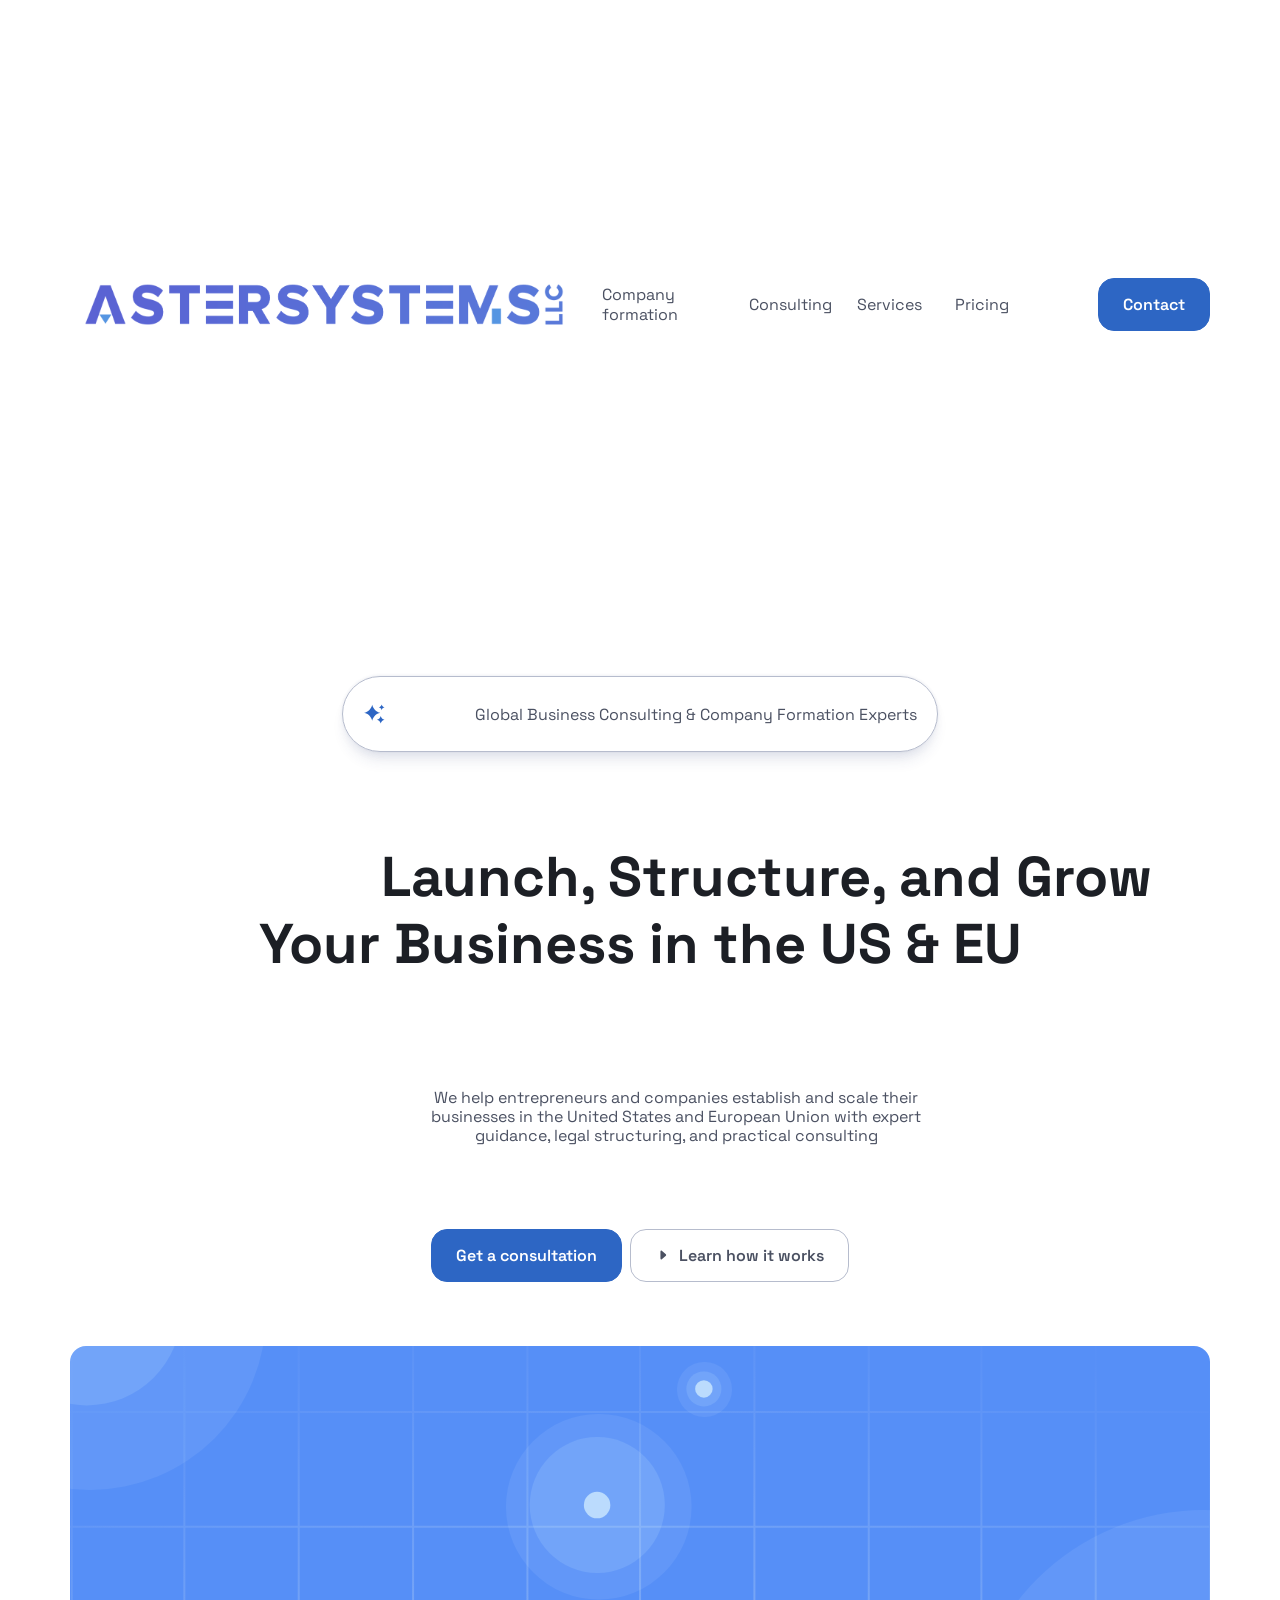
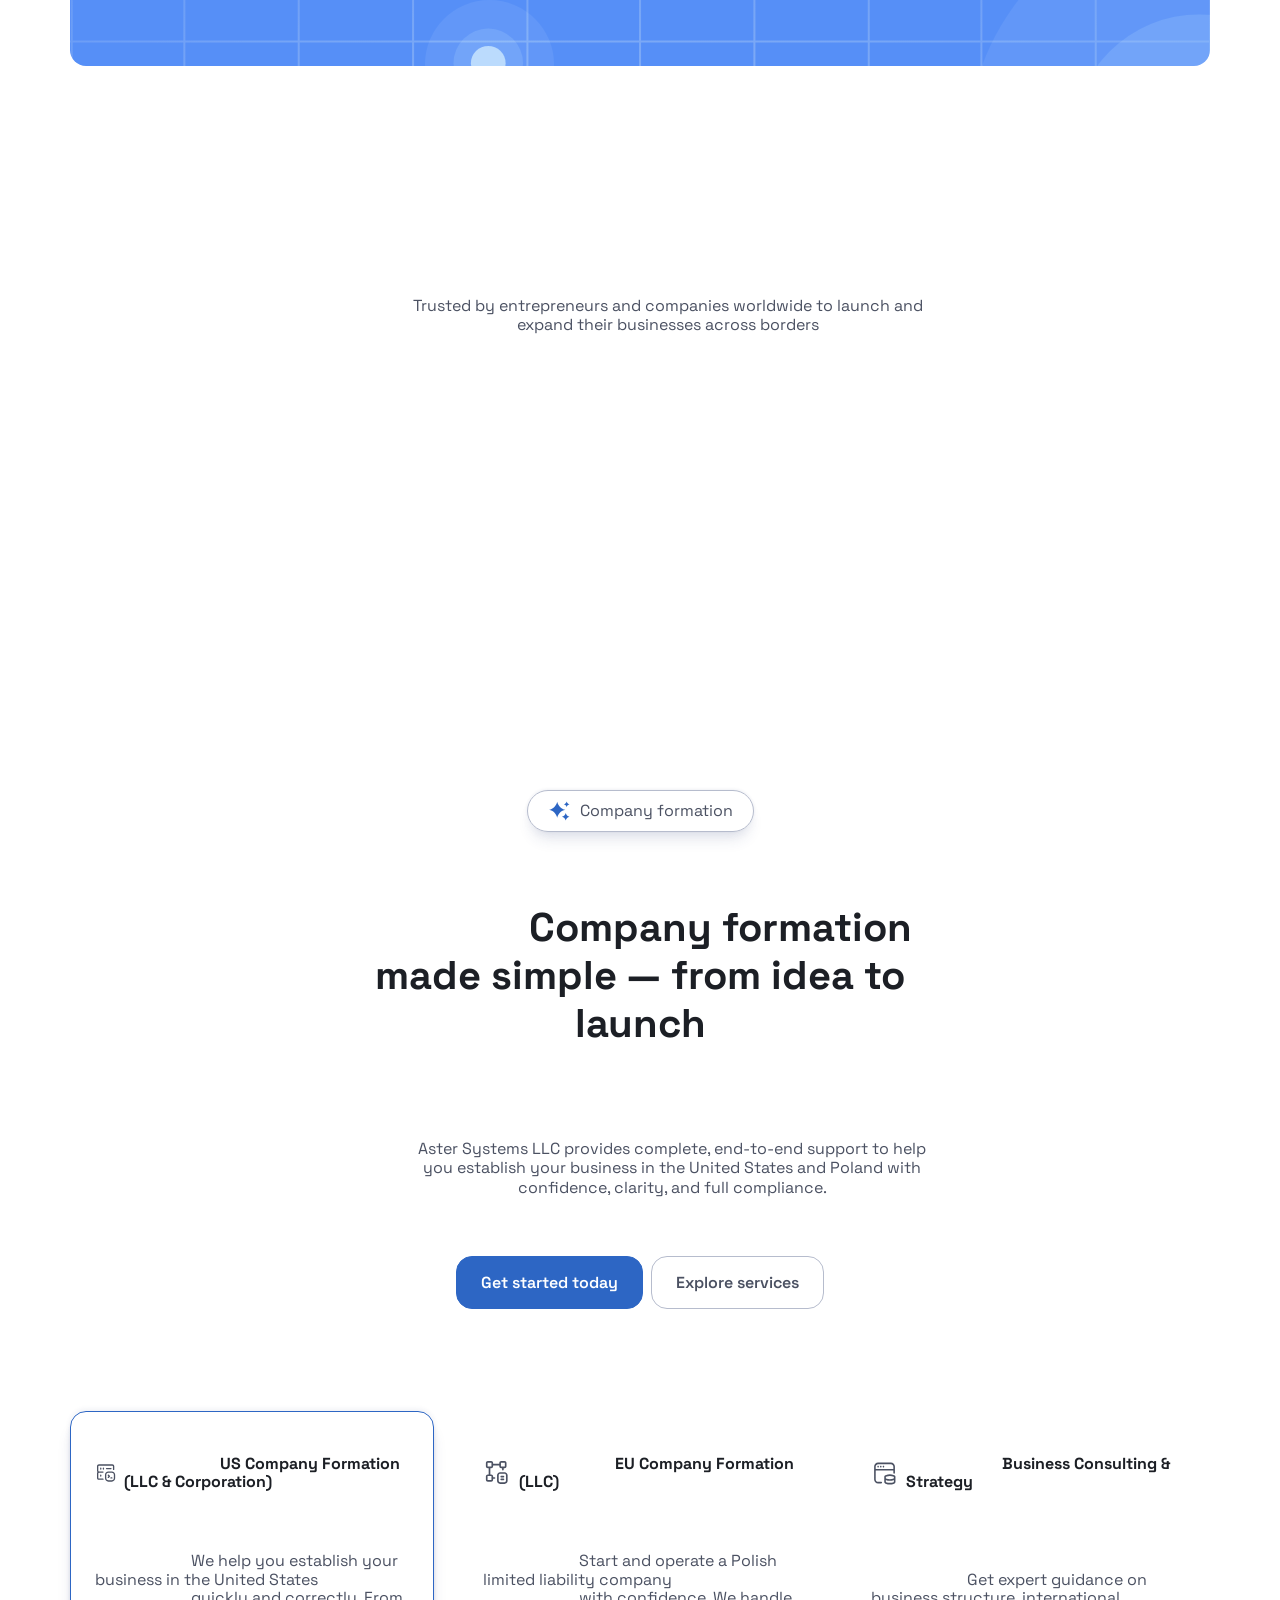
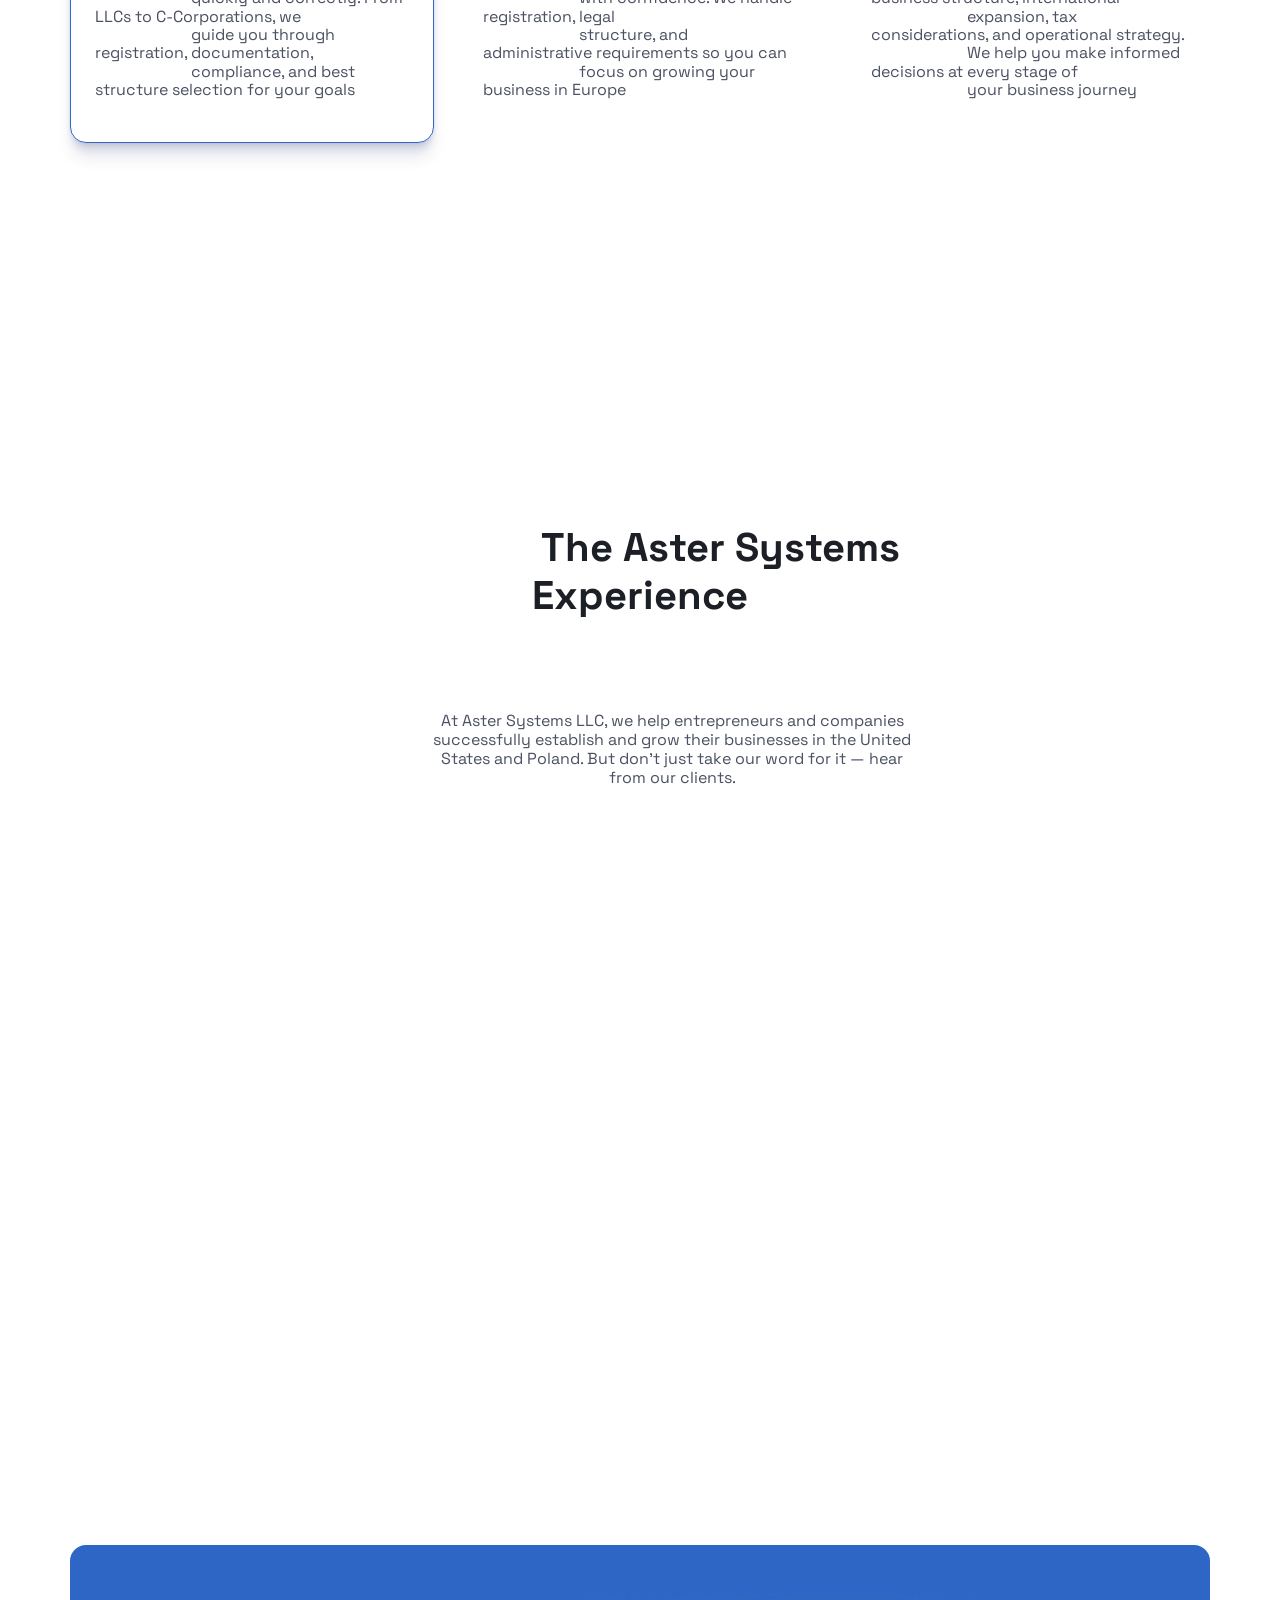
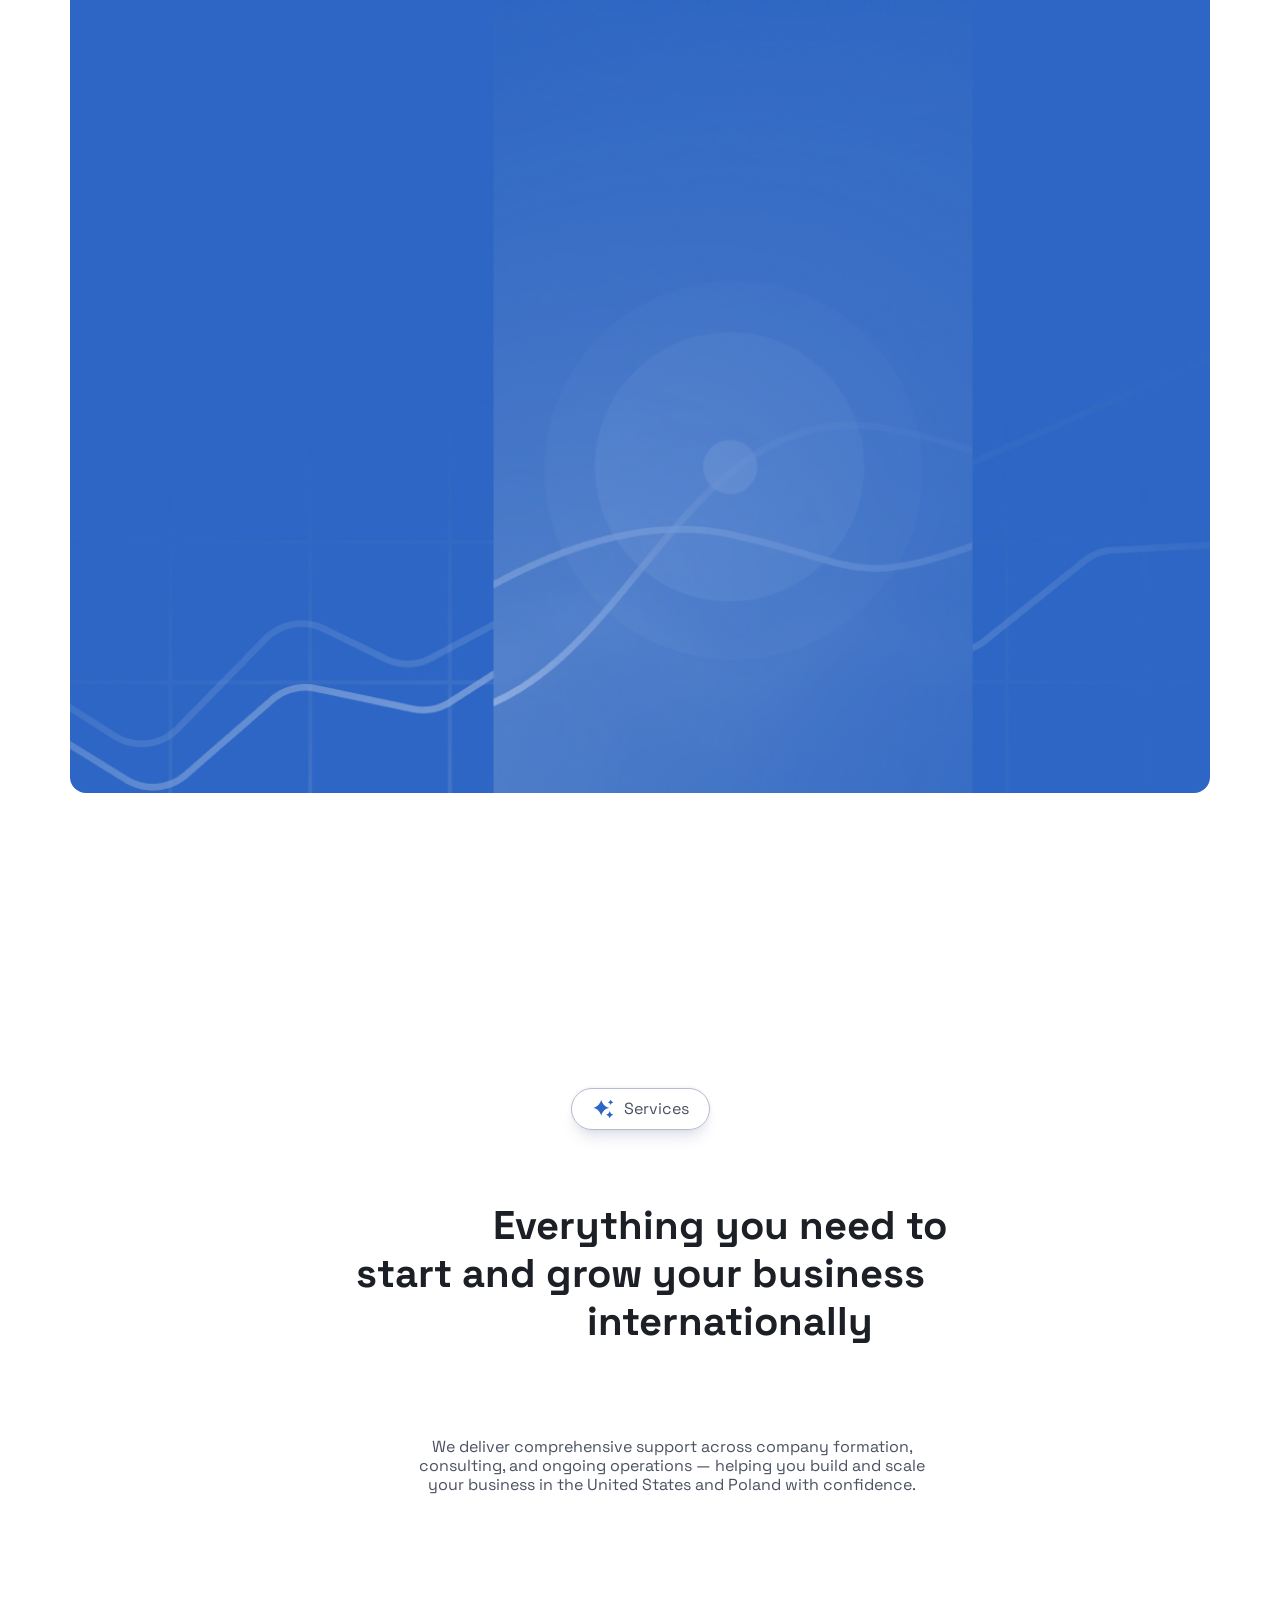
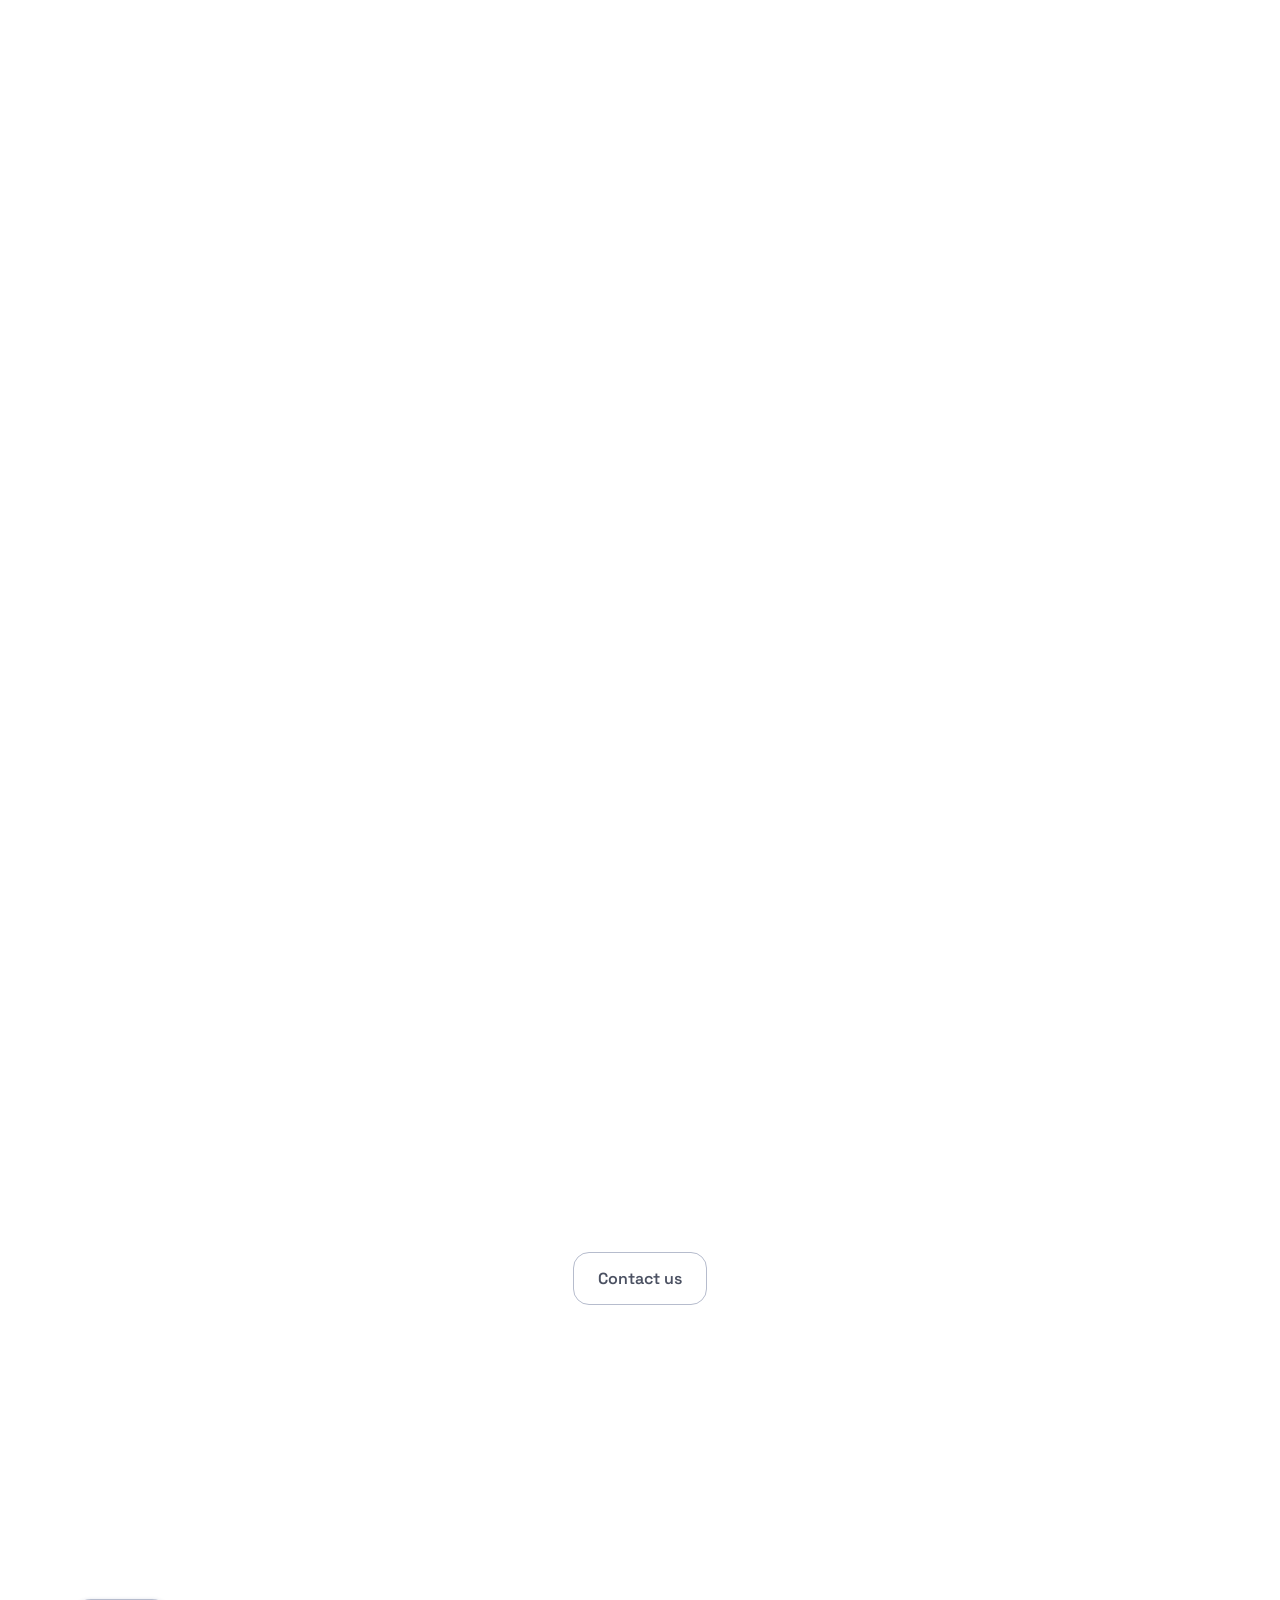
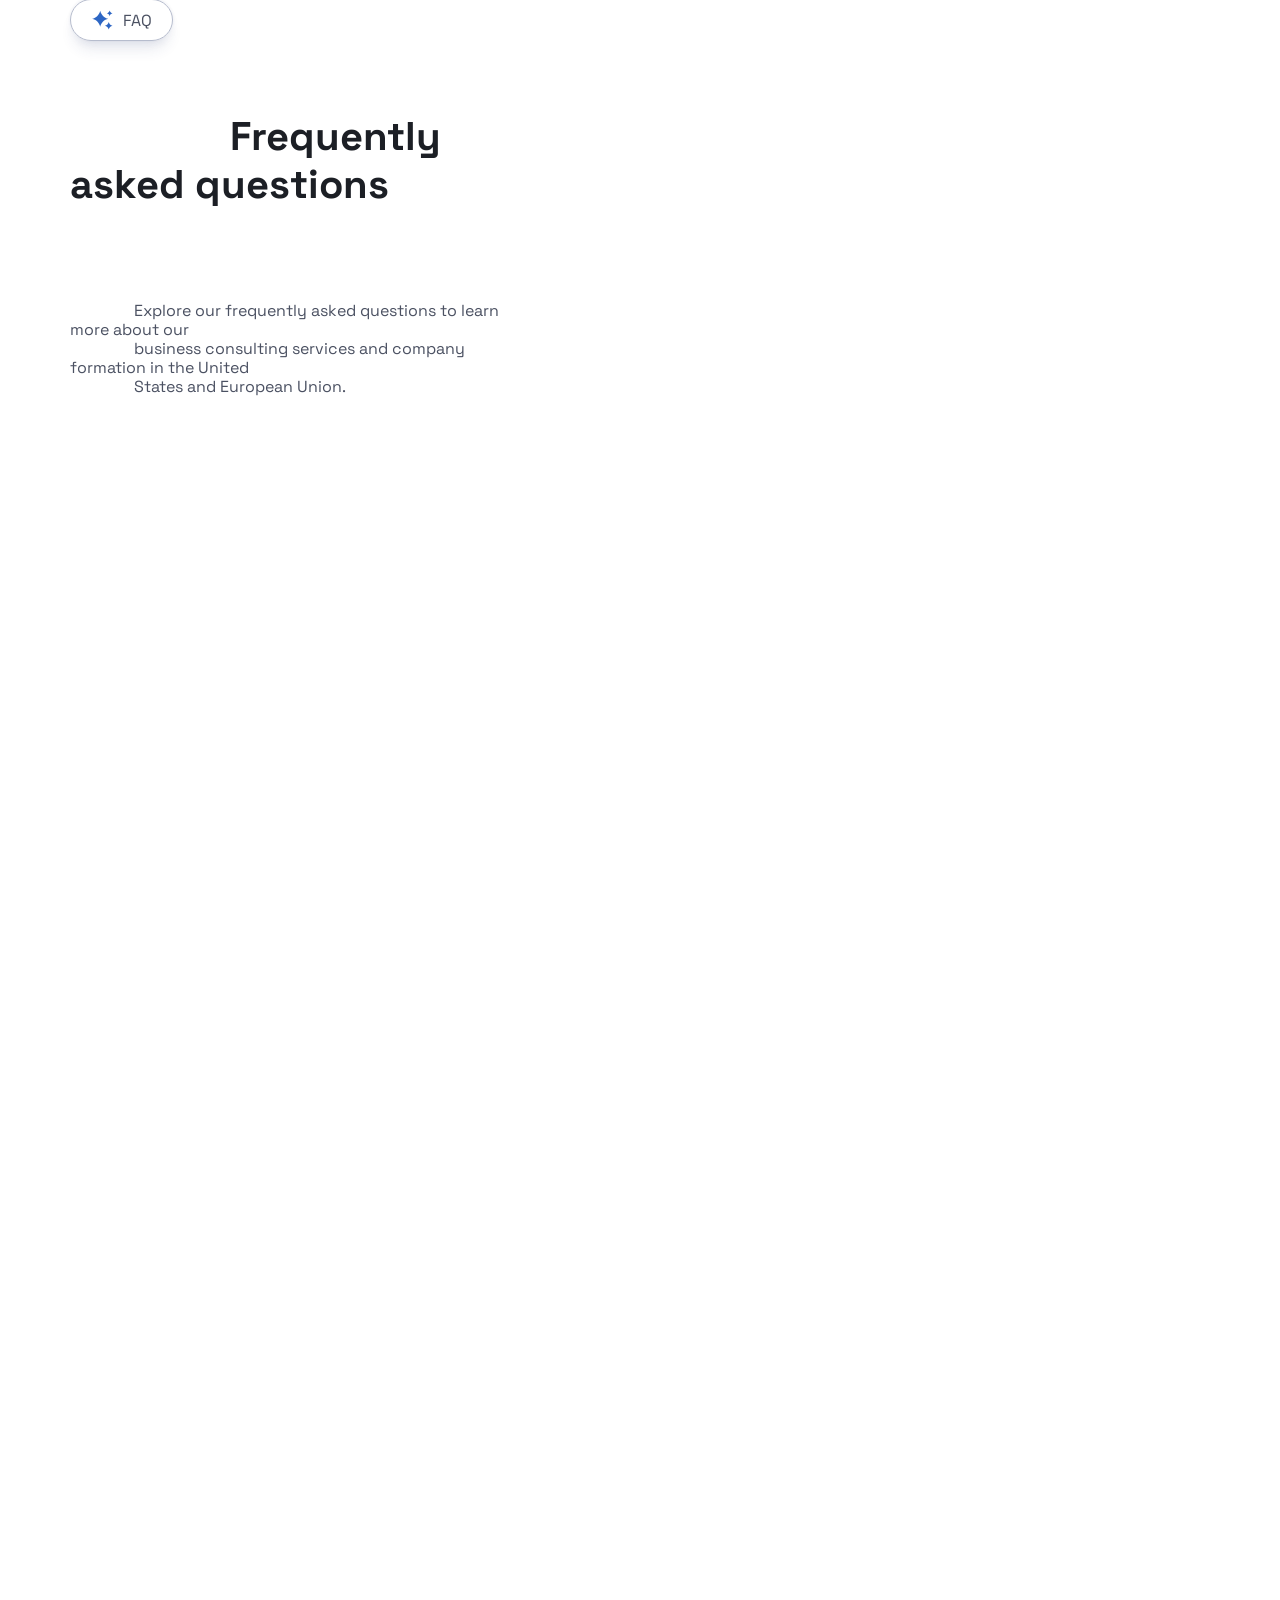
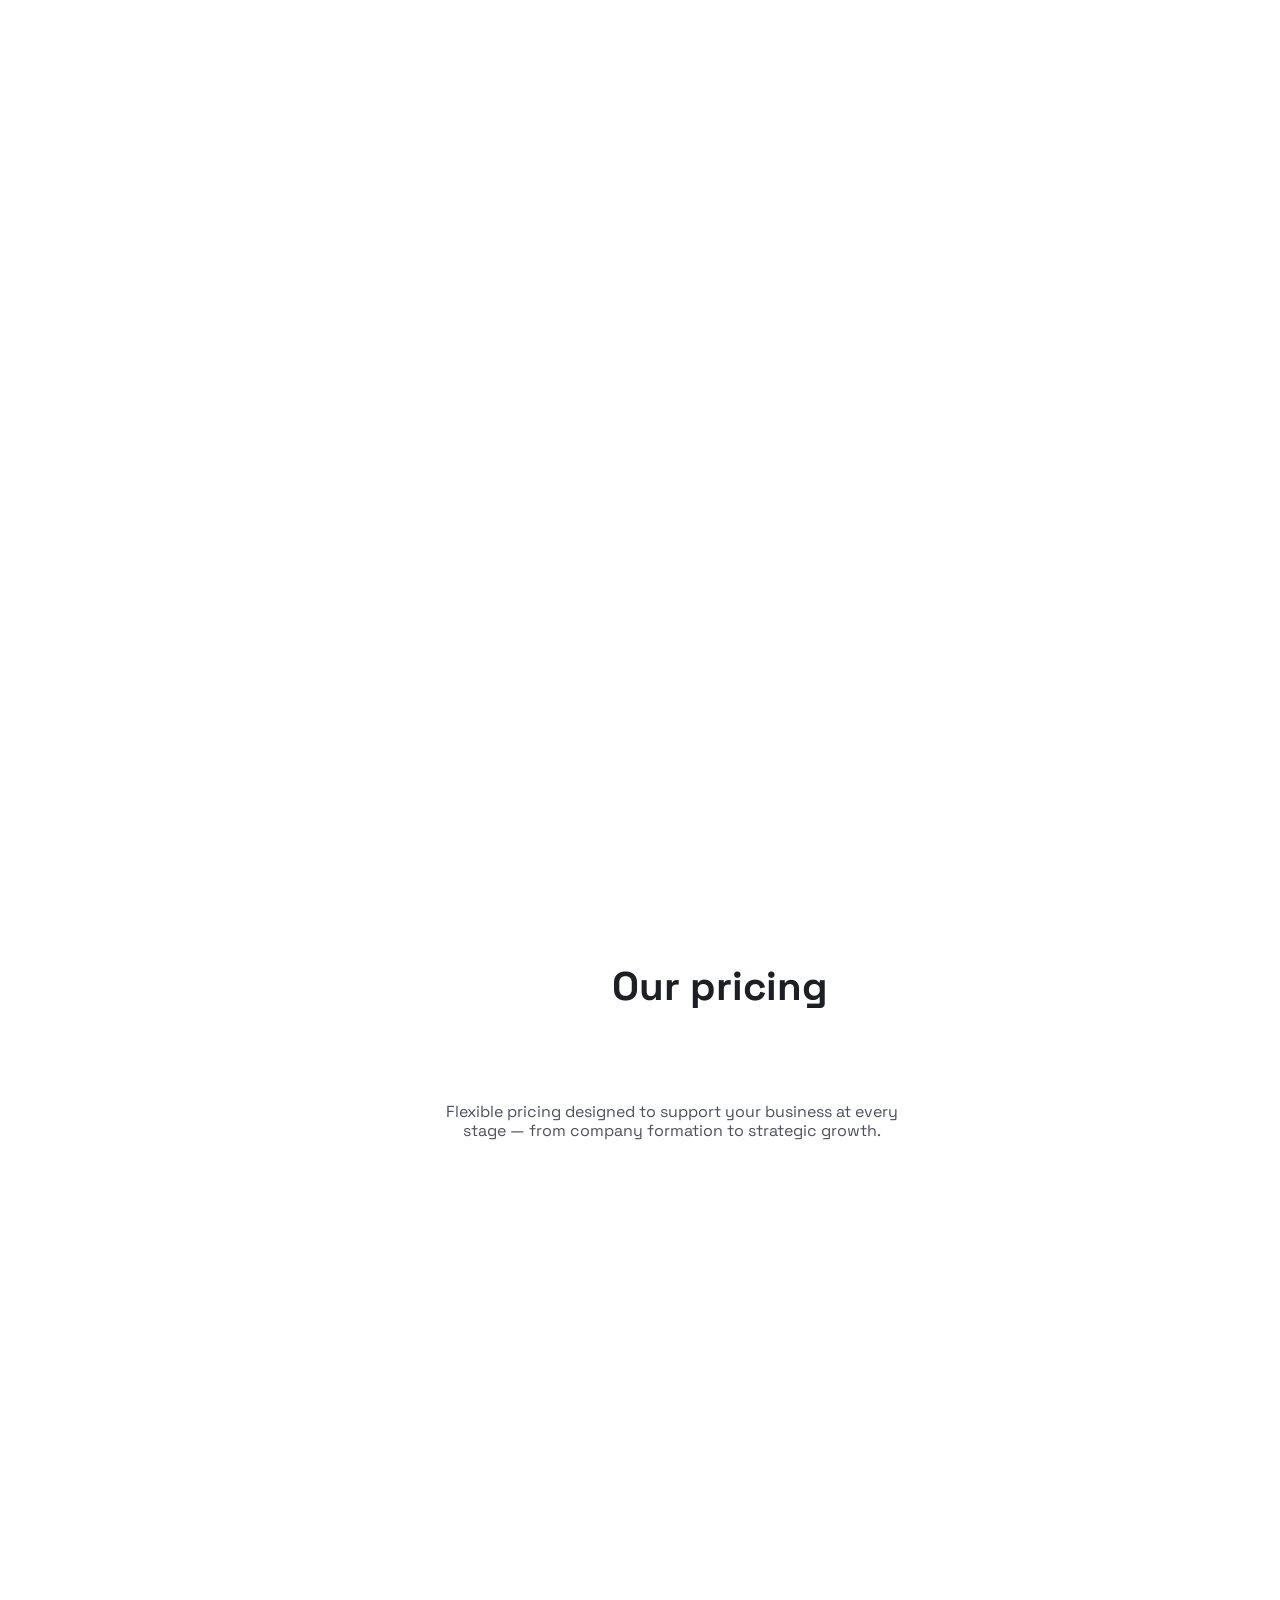
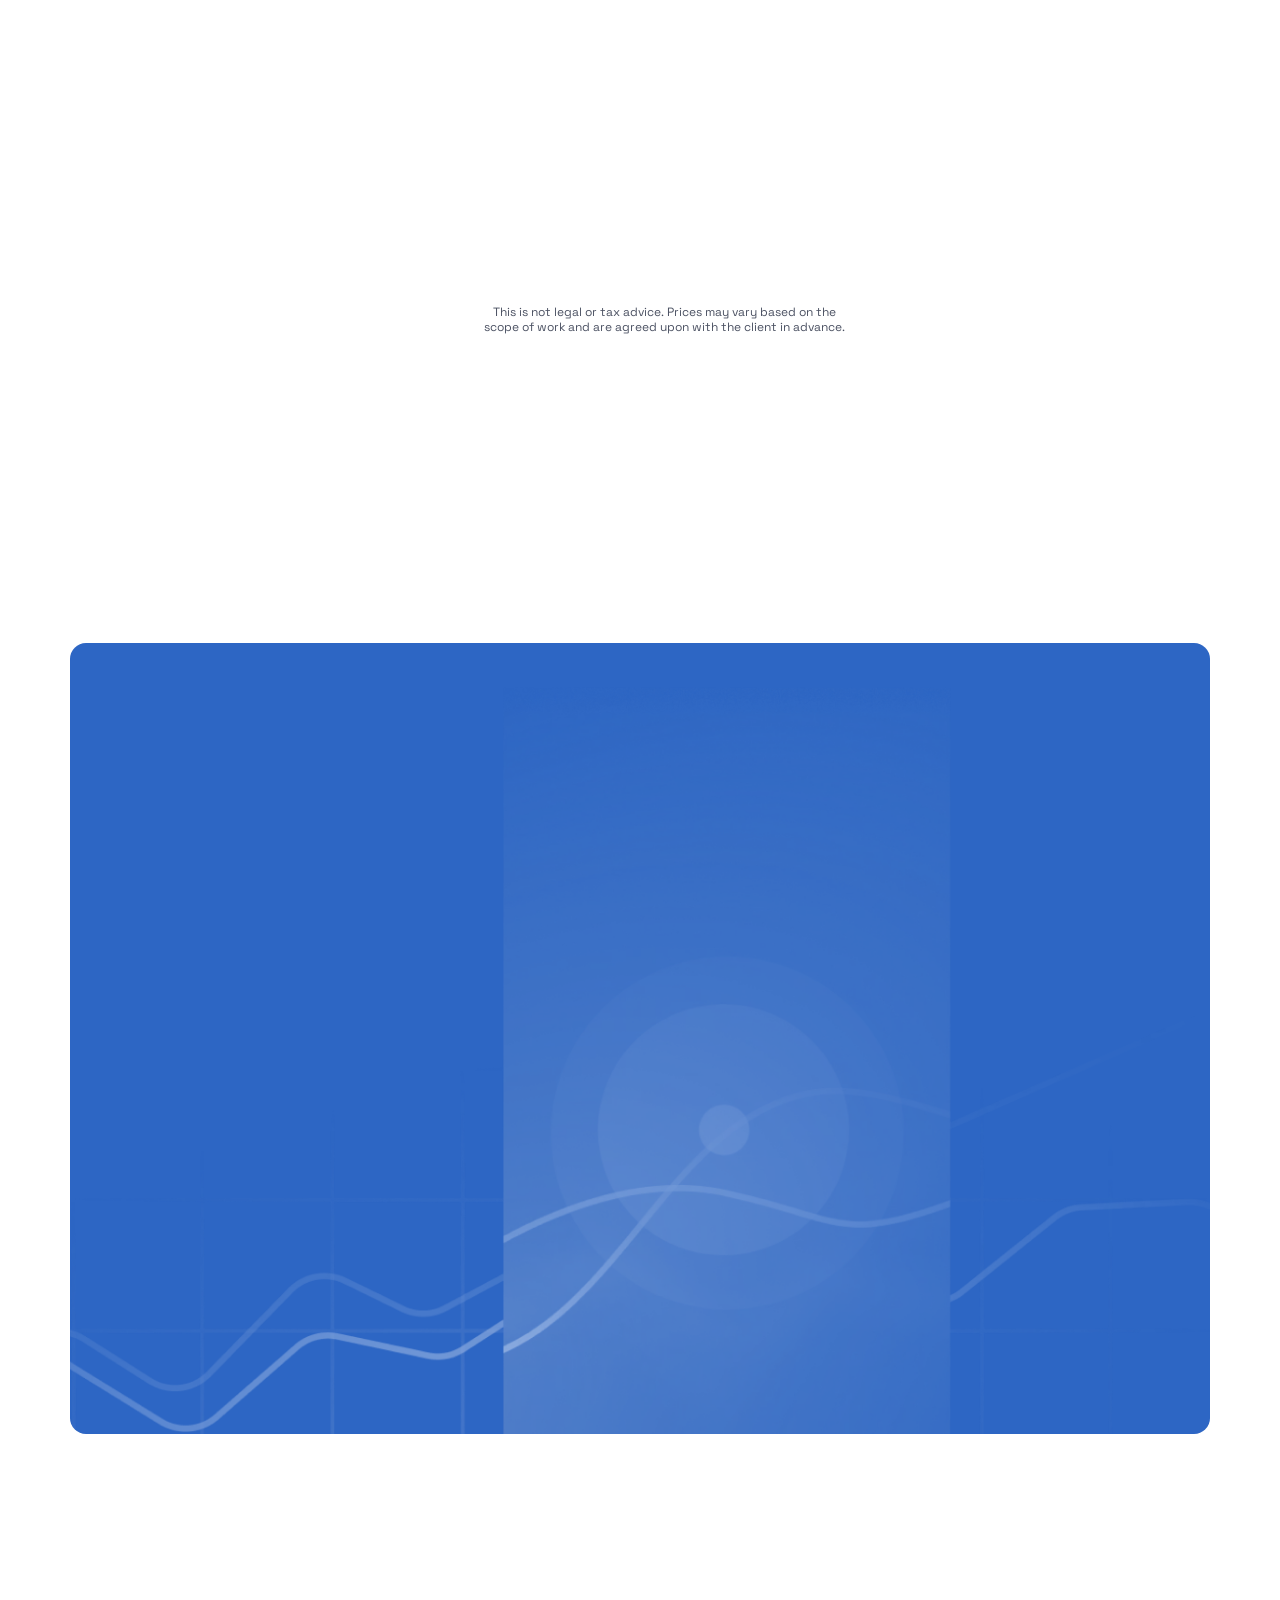
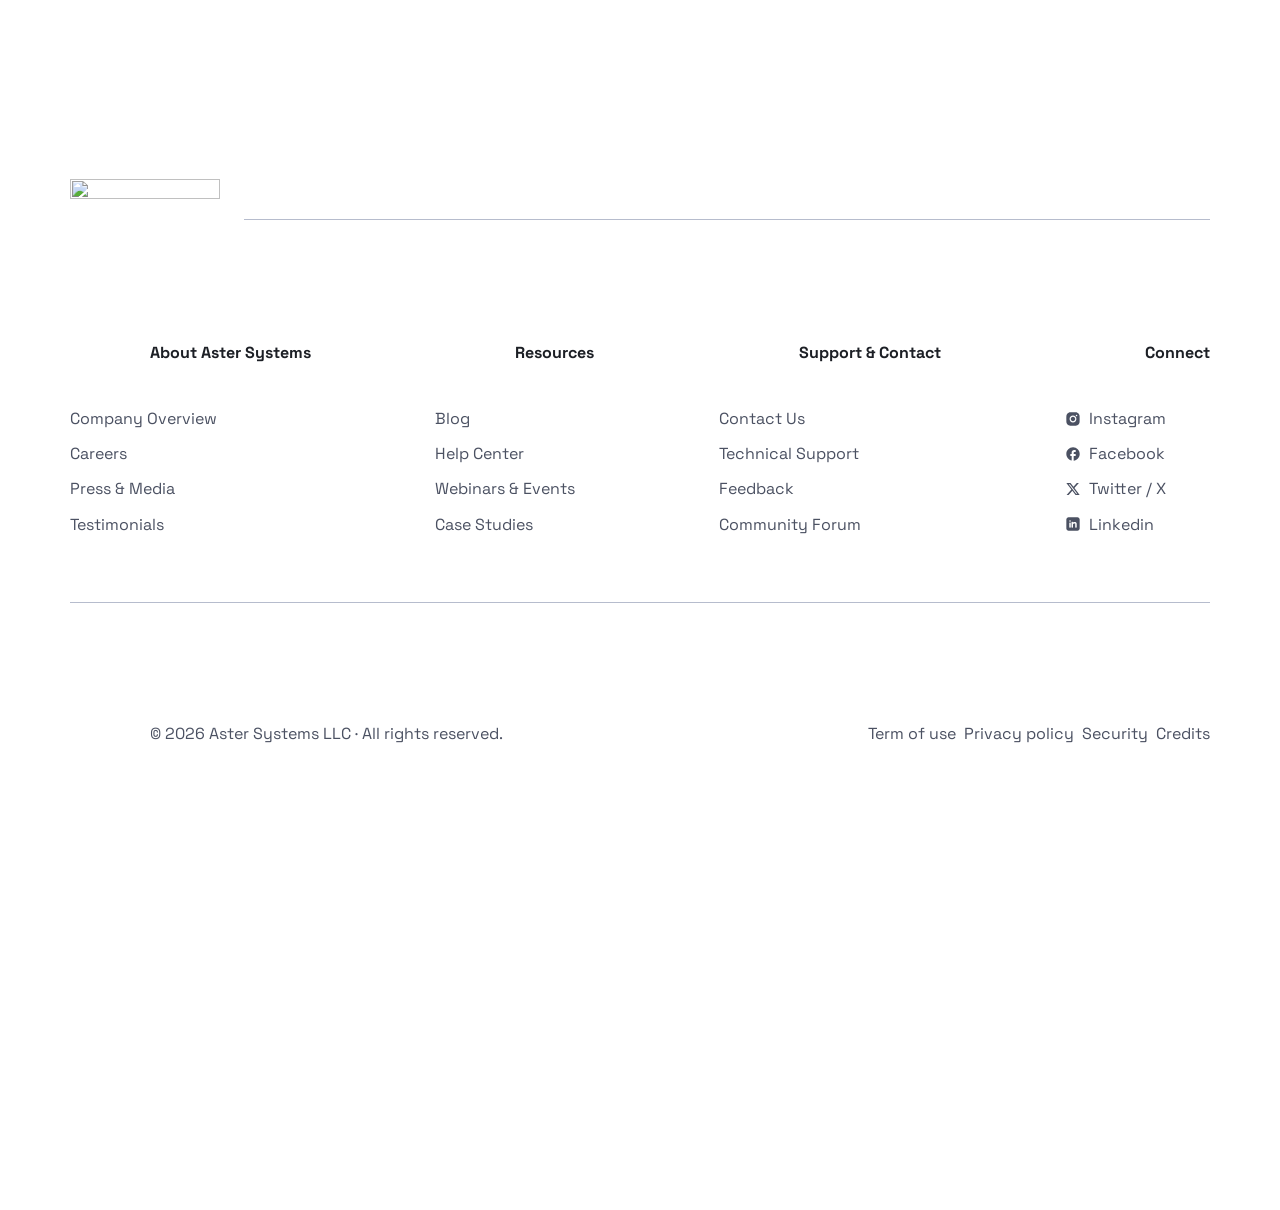
==== commit 4e1512c7: "Update index.html" ====
--- a/index.html
+++ b/index.html
@@ -8,31 +8,31 @@
     <link
       rel="stylesheet"
       type="text/css"
-      href="www/assets/static/app_generated_index-6937cd5a.BlQy29A8.css"
+      href="/assets/static/app_generated_index-6937cd5a.BlQy29A8.css"
     />
     <meta charset="UTF-8" />
     <meta name="viewport" content="width=device-width,initial-scale=1" />
     <link
       rel="preload"
       as="image"
-      imagesrcset="www/assets/logo_fBOk-lT-O05Evqyl9Jlnt.png 16w, www/assets/logo_fBOk-lT-O05Evqyl9Jlnt.png 32w, www/assets/logo_fBOk-lT-O05Evqyl9Jlnt.png 48w, www/assets/logo_fBOk-lT-O05Evqyl9Jlnt.png 64w, www/assets/logo_fBOk-lT-O05Evqyl9Jlnt.png 96w, www/assets/logo_fBOk-lT-O05Evqyl9Jlnt.png 128w, www/assets/logo_fBOk-lT-O05Evqyl9Jlnt.png 256w, www/assets/logo_fBOk-lT-O05Evqyl9Jlnt.png 384w, www/assets/logo_fBOk-lT-O05Evqyl9Jlnt.png 640w, www/assets/logo_fBOk-lT-O05Evqyl9Jlnt.png 750w, www/assets/logo_fBOk-lT-O05Evqyl9Jlnt.png 828w, www/assets/logo_fBOk-lT-O05Evqyl9Jlnt.png 1080w, www/assets/logo_fBOk-lT-O05Evqyl9Jlnt.png 1200w, www/assets/logo_fBOk-lT-O05Evqyl9Jlnt.png 1920w, www/assets/logo_fBOk-lT-O05Evqyl9Jlnt.png 2048w, www/assets/logo_fBOk-lT-O05Evqyl9Jlnt.png 3840w"
+      imagesrcset="/assets/logo_fBOk-lT-O05Evqyl9Jlnt.png 16w, /assets/logo_fBOk-lT-O05Evqyl9Jlnt.png 32w, /assets/logo_fBOk-lT-O05Evqyl9Jlnt.png 48w, /assets/logo_fBOk-lT-O05Evqyl9Jlnt.png 64w, /assets/logo_fBOk-lT-O05Evqyl9Jlnt.png 96w, /assets/logo_fBOk-lT-O05Evqyl9Jlnt.png 128w, /assets/logo_fBOk-lT-O05Evqyl9Jlnt.png 256w, /assets/logo_fBOk-lT-O05Evqyl9Jlnt.png 384w, /assets/logo_fBOk-lT-O05Evqyl9Jlnt.png 640w, /assets/logo_fBOk-lT-O05Evqyl9Jlnt.png 750w, /assets/logo_fBOk-lT-O05Evqyl9Jlnt.png 828w, /assets/logo_fBOk-lT-O05Evqyl9Jlnt.png 1080w, /assets/logo_fBOk-lT-O05Evqyl9Jlnt.png 1200w, /assets/logo_fBOk-lT-O05Evqyl9Jlnt.png 1920w, /assets/logo_fBOk-lT-O05Evqyl9Jlnt.png 2048w, /assets/logo_fBOk-lT-O05Evqyl9Jlnt.png 3840w"
       imagesizes="100vw"
     />
-    <link rel="icon" href="www/assets/logo_r1qaJQiri6sK3rPyq-Sar.svg" />
+    <link rel="icon" href="/assets/logo_r1qaJQiri6sK3rPyq-Sar.svg" />
     <link
       rel="preload"
-      href="www/assets/SpaceGrotesk-VariableFont_wght_92Z2i9spNtfwrzeGeXHcE.ttf"
+      href="//assets/SpaceGrotesk-VariableFont_wght_92Z2i9spNtfwrzeGeXHcE.ttf"
       as="font"
       crossorigin="anonymous"
     />
     <link
       rel="preload"
-      href="www/assets/Mask_group_1UBt2y9r_TkNqnOwmi_T9.webp"
+      href="/assets/Mask_group_1UBt2y9r_TkNqnOwmi_T9.webp"
       as="image"
     />
     <link
       rel="preload"
-      href="www/assets/Ilustration_graph_icon_j3iCvUBQF2OO0fP65X_yf.svg"
+      href="/assets/Ilustration_graph_icon_j3iCvUBQF2OO0fP65X_yf.svg"
       as="image"
     />
     <meta property="og:url" content="https://url/" />
@@ -49,7 +49,7 @@
     />
     <meta
       property="og:image"
-      content="www/assets/saas-landing-page_qSL1xxaNFFzZbJtlSTtcP.png"
+      content="/assets/saas-landing-page_qSL1xxaNFFzZbJtlSTtcP.png"
     />
     <meta property="twitter:card" content="summary_large_image" />
     <title>Home</title>
@@ -97,26 +97,26 @@
                       alt=""
                       width="1375"
                       height="372"
-                      src="www/assets/logo_fBOk-lT-O05Evqyl9Jlnt.png"
+                      src="/assets/logo_fBOk-lT-O05Evqyl9Jlnt.png"
                       class="w-image c1k8deyj c19faiz0 ca0xin3 c1af2bwt c1j0ufy2"
                       sizes="100vw"
                       srcset="
-                        www/assets/logo_fBOk-lT-O05Evqyl9Jlnt.png   16w,
-                        www/assets/logo_fBOk-lT-O05Evqyl9Jlnt.png   32w,
-                        www/assets/logo_fBOk-lT-O05Evqyl9Jlnt.png   48w,
-                        www/assets/logo_fBOk-lT-O05Evqyl9Jlnt.png   64w,
-                        www/assets/logo_fBOk-lT-O05Evqyl9Jlnt.png   96w,
-                        www/assets/logo_fBOk-lT-O05Evqyl9Jlnt.png  128w,
-                        www/assets/logo_fBOk-lT-O05Evqyl9Jlnt.png  256w,
-                        www/assets/logo_fBOk-lT-O05Evqyl9Jlnt.png  384w,
-                        www/assets/logo_fBOk-lT-O05Evqyl9Jlnt.png  640w,
-                        www/assets/logo_fBOk-lT-O05Evqyl9Jlnt.png  750w,
-                        www/assets/logo_fBOk-lT-O05Evqyl9Jlnt.png  828w,
-                        www/assets/logo_fBOk-lT-O05Evqyl9Jlnt.png 1080w,
-                        www/assets/logo_fBOk-lT-O05Evqyl9Jlnt.png 1200w,
-                        www/assets/logo_fBOk-lT-O05Evqyl9Jlnt.png 1920w,
-                        www/assets/logo_fBOk-lT-O05Evqyl9Jlnt.png 2048w,
-                        www/assets/logo_fBOk-lT-O05Evqyl9Jlnt.png 3840w
+                        /assets/logo_fBOk-lT-O05Evqyl9Jlnt.png   16w,
+                        /assets/logo_fBOk-lT-O05Evqyl9Jlnt.png   32w,
+                        /assets/logo_fBOk-lT-O05Evqyl9Jlnt.png   48w,
+                        /assets/logo_fBOk-lT-O05Evqyl9Jlnt.png   64w,
+                        /assets/logo_fBOk-lT-O05Evqyl9Jlnt.png   96w,
+                        /assets/logo_fBOk-lT-O05Evqyl9Jlnt.png  128w,
+                        /assets/logo_fBOk-lT-O05Evqyl9Jlnt.png  256w,
+                        /assets/logo_fBOk-lT-O05Evqyl9Jlnt.png  384w,
+                        /assets/logo_fBOk-lT-O05Evqyl9Jlnt.png  640w,
+                        /assets/logo_fBOk-lT-O05Evqyl9Jlnt.png  750w,
+                        /assets/logo_fBOk-lT-O05Evqyl9Jlnt.png  828w,
+                        /assets/logo_fBOk-lT-O05Evqyl9Jlnt.png 1080w,
+                        /assets/logo_fBOk-lT-O05Evqyl9Jlnt.png 1200w,
+                        /assets/logo_fBOk-lT-O05Evqyl9Jlnt.png 1920w,
+                        /assets/logo_fBOk-lT-O05Evqyl9Jlnt.png 2048w,
+                        /assets/logo_fBOk-lT-O05Evqyl9Jlnt.png 3840w
                       "
                       decoding="async"
                       loading="eager"
@@ -343,18 +343,18 @@
                 alt="Logoipsum Logo"
                 width="188"
                 height="48"
-                src="www/assets/Logo_7qKeSrbDRrkY3hy0tswQY.svg"
+                src="/assets/Logo_7qKeSrbDRrkY3hy0tswQY.svg"
                 class="w-image c13gdxvh"
                 sizes="100vw"
                 srcset="
-                  www/assets/Logo_7qKeSrbDRrkY3hy0tswQY.svg  16w,
-                  www/assets/Logo_7qKeSrbDRrkY3hy0tswQY.svg  32w,
-                  www/assets/Logo_7qKeSrbDRrkY3hy0tswQY.svg  48w,
-                  www/assets/Logo_7qKeSrbDRrkY3hy0tswQY.svg  64w,
-                  www/assets/Logo_7qKeSrbDRrkY3hy0tswQY.svg  96w,
-                  www/assets/Logo_7qKeSrbDRrkY3hy0tswQY.svg 128w,
-                  www/assets/Logo_7qKeSrbDRrkY3hy0tswQY.svg 256w,
-                  www/assets/Logo_7qKeSrbDRrkY3hy0tswQY.svg 384w
+                  /assets/Logo_7qKeSrbDRrkY3hy0tswQY.svg  16w,
+                  /assets/Logo_7qKeSrbDRrkY3hy0tswQY.svg  32w,
+                  /assets/Logo_7qKeSrbDRrkY3hy0tswQY.svg  48w,
+                  /assets/Logo_7qKeSrbDRrkY3hy0tswQY.svg  64w,
+                  /assets/Logo_7qKeSrbDRrkY3hy0tswQY.svg  96w,
+                  /assets/Logo_7qKeSrbDRrkY3hy0tswQY.svg 128w,
+                  /assets/Logo_7qKeSrbDRrkY3hy0tswQY.svg 256w,
+                  /assets/Logo_7qKeSrbDRrkY3hy0tswQY.svg 384w
                 "
                 decoding="async"
                 loading="lazy"
@@ -362,18 +362,18 @@
                 alt="Logoipsum Logo"
                 width="188"
                 height="48"
-                src="www/assets/Logo-9_F45IyBrfyUm6lVkXmZCI2.svg"
+                src="/assets/Logo-9_F45IyBrfyUm6lVkXmZCI2.svg"
                 class="w-image c13gdxvh"
                 sizes="100vw"
                 srcset="
-                  www/assets/Logo-9_F45IyBrfyUm6lVkXmZCI2.svg  16w,
-                  www/assets/Logo-9_F45IyBrfyUm6lVkXmZCI2.svg  32w,
-                  www/assets/Logo-9_F45IyBrfyUm6lVkXmZCI2.svg  48w,
-                  www/assets/Logo-9_F45IyBrfyUm6lVkXmZCI2.svg  64w,
-                  www/assets/Logo-9_F45IyBrfyUm6lVkXmZCI2.svg  96w,
-                  www/assets/Logo-9_F45IyBrfyUm6lVkXmZCI2.svg 128w,
-                  www/assets/Logo-9_F45IyBrfyUm6lVkXmZCI2.svg 256w,
-                  www/assets/Logo-9_F45IyBrfyUm6lVkXmZCI2.svg 384w
+                  /assets/Logo-9_F45IyBrfyUm6lVkXmZCI2.svg  16w,
+                  /assets/Logo-9_F45IyBrfyUm6lVkXmZCI2.svg  32w,
+                  /assets/Logo-9_F45IyBrfyUm6lVkXmZCI2.svg  48w,
+                  /assets/Logo-9_F45IyBrfyUm6lVkXmZCI2.svg  64w,
+                  /assets/Logo-9_F45IyBrfyUm6lVkXmZCI2.svg  96w,
+                  /assets/Logo-9_F45IyBrfyUm6lVkXmZCI2.svg 128w,
+                  /assets/Logo-9_F45IyBrfyUm6lVkXmZCI2.svg 256w,
+                  /assets/Logo-9_F45IyBrfyUm6lVkXmZCI2.svg 384w
                 "
                 decoding="async"
                 loading="lazy"
@@ -381,18 +381,18 @@
                 alt="Logoipsum Logo"
                 width="188"
                 height="48"
-                src="www/assets/Logo-8_JDwoHWwLly39ygyVCMNIA.svg"
+                src="//assets/Logo-8_JDwoHWwLly39ygyVCMNIA.svg"
                 class="w-image c13gdxvh"
                 sizes="100vw"
                 srcset="
-                  www/assets/Logo-8_JDwoHWwLly39ygyVCMNIA.svg  16w,
-                  www/assets/Logo-8_JDwoHWwLly39ygyVCMNIA.svg  32w,
-                  www/assets/Logo-8_JDwoHWwLly39ygyVCMNIA.svg  48w,
-                  www/assets/Logo-8_JDwoHWwLly39ygyVCMNIA.svg  64w,
-                  www/assets/Logo-8_JDwoHWwLly39ygyVCMNIA.svg  96w,
-                  www/assets/Logo-8_JDwoHWwLly39ygyVCMNIA.svg 128w,
-                  www/assets/Logo-8_JDwoHWwLly39ygyVCMNIA.svg 256w,
-                  www/assets/Logo-8_JDwoHWwLly39ygyVCMNIA.svg 384w
+                  //assets/Logo-8_JDwoHWwLly39ygyVCMNIA.svg  16w,
+                  //assets/Logo-8_JDwoHWwLly39ygyVCMNIA.svg  32w,
+                  //assets/Logo-8_JDwoHWwLly39ygyVCMNIA.svg  48w,
+                  //assets/Logo-8_JDwoHWwLly39ygyVCMNIA.svg  64w,
+                  //assets/Logo-8_JDwoHWwLly39ygyVCMNIA.svg  96w,
+                  //assets/Logo-8_JDwoHWwLly39ygyVCMNIA.svg 128w,
+                  //assets/Logo-8_JDwoHWwLly39ygyVCMNIA.svg 256w,
+                  //assets/Logo-8_JDwoHWwLly39ygyVCMNIA.svg 384w
                 "
                 decoding="async"
                 loading="lazy"
@@ -400,18 +400,18 @@
                 alt="Logoipsum Logo"
                 width="188"
                 height="48"
-                src="www/assets/Logo-7_TPIhmR8XLiru_Tet94fM7.svg"
+                src="//assets/Logo-7_TPIhmR8XLiru_Tet94fM7.svg"
                 class="w-image c13gdxvh"
                 sizes="100vw"
                 srcset="
-                  www/assets/Logo-7_TPIhmR8XLiru_Tet94fM7.svg  16w,
-                  www/assets/Logo-7_TPIhmR8XLiru_Tet94fM7.svg  32w,
-                  www/assets/Logo-7_TPIhmR8XLiru_Tet94fM7.svg  48w,
-                  www/assets/Logo-7_TPIhmR8XLiru_Tet94fM7.svg  64w,
-                  www/assets/Logo-7_TPIhmR8XLiru_Tet94fM7.svg  96w,
-                  www/assets/Logo-7_TPIhmR8XLiru_Tet94fM7.svg 128w,
-                  www/assets/Logo-7_TPIhmR8XLiru_Tet94fM7.svg 256w,
-                  www/assets/Logo-7_TPIhmR8XLiru_Tet94fM7.svg 384w
+                  //assets/Logo-7_TPIhmR8XLiru_Tet94fM7.svg  16w,
+                  //assets/Logo-7_TPIhmR8XLiru_Tet94fM7.svg  32w,
+                  //assets/Logo-7_TPIhmR8XLiru_Tet94fM7.svg  48w,
+                  //assets/Logo-7_TPIhmR8XLiru_Tet94fM7.svg  64w,
+                  //assets/Logo-7_TPIhmR8XLiru_Tet94fM7.svg  96w,
+                  //assets/Logo-7_TPIhmR8XLiru_Tet94fM7.svg 128w,
+                  //assets/Logo-7_TPIhmR8XLiru_Tet94fM7.svg 256w,
+                  //assets/Logo-7_TPIhmR8XLiru_Tet94fM7.svg 384w
                 "
                 decoding="async"
                 loading="lazy"
@@ -419,18 +419,18 @@
                 alt="Logoipsum Logo"
                 width="188"
                 height="48"
-                src="www/assets/Logo-6_QGXO933Dcwwbyq5qkS91H.svg"
+                src="//assets/Logo-6_QGXO933Dcwwbyq5qkS91H.svg"
                 class="w-image c13gdxvh czmc1ut"
                 sizes="100vw"
                 srcset="
-                  www/assets/Logo-6_QGXO933Dcwwbyq5qkS91H.svg  16w,
-                  www/assets/Logo-6_QGXO933Dcwwbyq5qkS91H.svg  32w,
-                  www/assets/Logo-6_QGXO933Dcwwbyq5qkS91H.svg  48w,
-                  www/assets/Logo-6_QGXO933Dcwwbyq5qkS91H.svg  64w,
-                  www/assets/Logo-6_QGXO933Dcwwbyq5qkS91H.svg  96w,
-                  www/assets/Logo-6_QGXO933Dcwwbyq5qkS91H.svg 128w,
-                  www/assets/Logo-6_QGXO933Dcwwbyq5qkS91H.svg 256w,
-                  www/assets/Logo-6_QGXO933Dcwwbyq5qkS91H.svg 384w
+                  //assets/Logo-6_QGXO933Dcwwbyq5qkS91H.svg  16w,
+                  //assets/Logo-6_QGXO933Dcwwbyq5qkS91H.svg  32w,
+                  //assets/Logo-6_QGXO933Dcwwbyq5qkS91H.svg  48w,
+                  //assets/Logo-6_QGXO933Dcwwbyq5qkS91H.svg  64w,
+                  //assets/Logo-6_QGXO933Dcwwbyq5qkS91H.svg  96w,
+                  //assets/Logo-6_QGXO933Dcwwbyq5qkS91H.svg 128w,
+                  //assets/Logo-6_QGXO933Dcwwbyq5qkS91H.svg 256w,
+                  //assets/Logo-6_QGXO933Dcwwbyq5qkS91H.svg 384w
                 "
                 decoding="async"
                 loading="lazy"
@@ -438,18 +438,18 @@
                 alt="Logoipsum Logo"
                 width="188"
                 height="48"
-                src="www/assets/Logo-5_4VUNWxiN2F3ZqfCf8rIAd.svg"
+                src="//assets/Logo-5_4VUNWxiN2F3ZqfCf8rIAd.svg"
                 class="w-image c13gdxvh czmc1ut"
                 sizes="100vw"
                 srcset="
-                  www/assets/Logo-5_4VUNWxiN2F3ZqfCf8rIAd.svg  16w,
-                  www/assets/Logo-5_4VUNWxiN2F3ZqfCf8rIAd.svg  32w,
-                  www/assets/Logo-5_4VUNWxiN2F3ZqfCf8rIAd.svg  48w,
-                  www/assets/Logo-5_4VUNWxiN2F3ZqfCf8rIAd.svg  64w,
-                  www/assets/Logo-5_4VUNWxiN2F3ZqfCf8rIAd.svg  96w,
-                  www/assets/Logo-5_4VUNWxiN2F3ZqfCf8rIAd.svg 128w,
-                  www/assets/Logo-5_4VUNWxiN2F3ZqfCf8rIAd.svg 256w,
-                  www/assets/Logo-5_4VUNWxiN2F3ZqfCf8rIAd.svg 384w
+                  //assets/Logo-5_4VUNWxiN2F3ZqfCf8rIAd.svg  16w,
+                  //assets/Logo-5_4VUNWxiN2F3ZqfCf8rIAd.svg  32w,
+                  //assets/Logo-5_4VUNWxiN2F3ZqfCf8rIAd.svg  48w,
+                  //assets/Logo-5_4VUNWxiN2F3ZqfCf8rIAd.svg  64w,
+                  //assets/Logo-5_4VUNWxiN2F3ZqfCf8rIAd.svg  96w,
+                  //assets/Logo-5_4VUNWxiN2F3ZqfCf8rIAd.svg 128w,
+                  //assets/Logo-5_4VUNWxiN2F3ZqfCf8rIAd.svg 256w,
+                  //assets/Logo-5_4VUNWxiN2F3ZqfCf8rIAd.svg 384w
                 "
                 decoding="async"
                 loading="lazy"
@@ -457,18 +457,18 @@
                 alt="Logoipsum Logo"
                 width="188"
                 height="48"
-                src="www/assets/Logo-4_CI5wZ9FTHzoti-QzQZsfc.svg"
+                src="//assets/Logo-4_CI5wZ9FTHzoti-QzQZsfc.svg"
                 class="w-image c13gdxvh czmc1ut"
                 sizes="100vw"
                 srcset="
-                  www/assets/Logo-4_CI5wZ9FTHzoti-QzQZsfc.svg  16w,
-                  www/assets/Logo-4_CI5wZ9FTHzoti-QzQZsfc.svg  32w,
-                  www/assets/Logo-4_CI5wZ9FTHzoti-QzQZsfc.svg  48w,
-                  www/assets/Logo-4_CI5wZ9FTHzoti-QzQZsfc.svg  64w,
-                  www/assets/Logo-4_CI5wZ9FTHzoti-QzQZsfc.svg  96w,
-                  www/assets/Logo-4_CI5wZ9FTHzoti-QzQZsfc.svg 128w,
-                  www/assets/Logo-4_CI5wZ9FTHzoti-QzQZsfc.svg 256w,
-                  www/assets/Logo-4_CI5wZ9FTHzoti-QzQZsfc.svg 384w
+                  //assets/Logo-4_CI5wZ9FTHzoti-QzQZsfc.svg  16w,
+                  //assets/Logo-4_CI5wZ9FTHzoti-QzQZsfc.svg  32w,
+                  //assets/Logo-4_CI5wZ9FTHzoti-QzQZsfc.svg  48w,
+                  //assets/Logo-4_CI5wZ9FTHzoti-QzQZsfc.svg  64w,
+                  //assets/Logo-4_CI5wZ9FTHzoti-QzQZsfc.svg  96w,
+                  //assets/Logo-4_CI5wZ9FTHzoti-QzQZsfc.svg 128w,
+                  //assets/Logo-4_CI5wZ9FTHzoti-QzQZsfc.svg 256w,
+                  //assets/Logo-4_CI5wZ9FTHzoti-QzQZsfc.svg 384w
                 "
                 decoding="async"
                 loading="lazy"
@@ -476,18 +476,18 @@
                 alt="Logoipsum Logo"
                 width="188"
                 height="48"
-                src="www/assets/Logo-3_xuQcBx61yzu0ljmMk8Aba.svg"
+                src="//assets/Logo-3_xuQcBx61yzu0ljmMk8Aba.svg"
                 class="w-image c13gdxvh czmc1ut"
                 sizes="100vw"
                 srcset="
-                  www/assets/Logo-3_xuQcBx61yzu0ljmMk8Aba.svg  16w,
-                  www/assets/Logo-3_xuQcBx61yzu0ljmMk8Aba.svg  32w,
-                  www/assets/Logo-3_xuQcBx61yzu0ljmMk8Aba.svg  48w,
-                  www/assets/Logo-3_xuQcBx61yzu0ljmMk8Aba.svg  64w,
-                  www/assets/Logo-3_xuQcBx61yzu0ljmMk8Aba.svg  96w,
-                  www/assets/Logo-3_xuQcBx61yzu0ljmMk8Aba.svg 128w,
-                  www/assets/Logo-3_xuQcBx61yzu0ljmMk8Aba.svg 256w,
-                  www/assets/Logo-3_xuQcBx61yzu0ljmMk8Aba.svg 384w
+                  //assets/Logo-3_xuQcBx61yzu0ljmMk8Aba.svg  16w,
+                  //assets/Logo-3_xuQcBx61yzu0ljmMk8Aba.svg  32w,
+                  //assets/Logo-3_xuQcBx61yzu0ljmMk8Aba.svg  48w,
+                  //assets/Logo-3_xuQcBx61yzu0ljmMk8Aba.svg  64w,
+                  //assets/Logo-3_xuQcBx61yzu0ljmMk8Aba.svg  96w,
+                  //assets/Logo-3_xuQcBx61yzu0ljmMk8Aba.svg 128w,
+                  //assets/Logo-3_xuQcBx61yzu0ljmMk8Aba.svg 256w,
+                  //assets/Logo-3_xuQcBx61yzu0ljmMk8Aba.svg 384w
                 "
                 decoding="async"
                 loading="lazy"
@@ -755,17 +755,17 @@
                     alt="Picture of client"
                     width="96"
                     height="96"
-                    src="www/assets/Image_ava_rKUS1DO4Qv9NaqkziLCCo.png"
+                    src="//assets/Image_ava_rKUS1DO4Qv9NaqkziLCCo.png"
                     class="w-image c1i6u13o c1e6d8cb c103squa c1rg3gx8 cdv1xmn c14czazn c6qgrpk"
                     sizes="100vw"
                     srcset="
-                      www/assets/Image_ava_rKUS1DO4Qv9NaqkziLCCo.png  16w,
-                      www/assets/Image_ava_rKUS1DO4Qv9NaqkziLCCo.png  32w,
-                      www/assets/Image_ava_rKUS1DO4Qv9NaqkziLCCo.png  48w,
-                      www/assets/Image_ava_rKUS1DO4Qv9NaqkziLCCo.png  64w,
-                      www/assets/Image_ava_rKUS1DO4Qv9NaqkziLCCo.png  96w,
-                      www/assets/Image_ava_rKUS1DO4Qv9NaqkziLCCo.png 128w,
-                      www/assets/Image_ava_rKUS1DO4Qv9NaqkziLCCo.png 256w
+                      //assets/Image_ava_rKUS1DO4Qv9NaqkziLCCo.png  16w,
+                      //assets/Image_ava_rKUS1DO4Qv9NaqkziLCCo.png  32w,
+                      //assets/Image_ava_rKUS1DO4Qv9NaqkziLCCo.png  48w,
+                      //assets/Image_ava_rKUS1DO4Qv9NaqkziLCCo.png  64w,
+                      //assets/Image_ava_rKUS1DO4Qv9NaqkziLCCo.png  96w,
+                      //assets/Image_ava_rKUS1DO4Qv9NaqkziLCCo.png 128w,
+                      //assets/Image_ava_rKUS1DO4Qv9NaqkziLCCo.png 256w
                     "
                     decoding="async"
                     loading="lazy"
@@ -791,17 +791,17 @@
                     alt="Picture of client"
                     width="96"
                     height="96"
-                    src="www/assets/Image_ava_rKUS1DO4Qv9NaqkziLCCo.png"
+                    src="//assets/Image_ava_rKUS1DO4Qv9NaqkziLCCo.png"
                     class="w-image c1i6u13o c1e6d8cb c103squa c1rg3gx8 cdv1xmn c14czazn c6qgrpk"
                     sizes="100vw"
                     srcset="
-                      www/assets/Image_ava_rKUS1DO4Qv9NaqkziLCCo.png  16w,
-                      www/assets/Image_ava_rKUS1DO4Qv9NaqkziLCCo.png  32w,
-                      www/assets/Image_ava_rKUS1DO4Qv9NaqkziLCCo.png  48w,
-                      www/assets/Image_ava_rKUS1DO4Qv9NaqkziLCCo.png  64w,
-                      www/assets/Image_ava_rKUS1DO4Qv9NaqkziLCCo.png  96w,
-                      www/assets/Image_ava_rKUS1DO4Qv9NaqkziLCCo.png 128w,
-                      www/assets/Image_ava_rKUS1DO4Qv9NaqkziLCCo.png 256w
+                      //assets/Image_ava_rKUS1DO4Qv9NaqkziLCCo.png  16w,
+                      //assets/Image_ava_rKUS1DO4Qv9NaqkziLCCo.png  32w,
+                      //assets/Image_ava_rKUS1DO4Qv9NaqkziLCCo.png  48w,
+                      //assets/Image_ava_rKUS1DO4Qv9NaqkziLCCo.png  64w,
+                      //assets/Image_ava_rKUS1DO4Qv9NaqkziLCCo.png  96w,
+                      //assets/Image_ava_rKUS1DO4Qv9NaqkziLCCo.png 128w,
+                      //assets/Image_ava_rKUS1DO4Qv9NaqkziLCCo.png 256w
                     "
                     decoding="async"
                     loading="lazy"
@@ -827,17 +827,17 @@
                     alt="Picture of client"
                     width="96"
                     height="96"
-                    src="www/assets/Image_ava_rKUS1DO4Qv9NaqkziLCCo.png"
+                    src="//assets/Image_ava_rKUS1DO4Qv9NaqkziLCCo.png"
                     class="w-image c1i6u13o c1e6d8cb c103squa c1rg3gx8 cdv1xmn c14czazn c6qgrpk"
                     sizes="100vw"
                     srcset="
-                      www/assets/Image_ava_rKUS1DO4Qv9NaqkziLCCo.png  16w,
-                      www/assets/Image_ava_rKUS1DO4Qv9NaqkziLCCo.png  32w,
-                      www/assets/Image_ava_rKUS1DO4Qv9NaqkziLCCo.png  48w,
-                      www/assets/Image_ava_rKUS1DO4Qv9NaqkziLCCo.png  64w,
-                      www/assets/Image_ava_rKUS1DO4Qv9NaqkziLCCo.png  96w,
-                      www/assets/Image_ava_rKUS1DO4Qv9NaqkziLCCo.png 128w,
-                      www/assets/Image_ava_rKUS1DO4Qv9NaqkziLCCo.png 256w
+                      //assets/Image_ava_rKUS1DO4Qv9NaqkziLCCo.png  16w,
+                      //assets/Image_ava_rKUS1DO4Qv9NaqkziLCCo.png  32w,
+                      //assets/Image_ava_rKUS1DO4Qv9NaqkziLCCo.png  48w,
+                      //assets/Image_ava_rKUS1DO4Qv9NaqkziLCCo.png  64w,
+                      //assets/Image_ava_rKUS1DO4Qv9NaqkziLCCo.png  96w,
+                      //assets/Image_ava_rKUS1DO4Qv9NaqkziLCCo.png 128w,
+                      //assets/Image_ava_rKUS1DO4Qv9NaqkziLCCo.png 256w
                     "
                     decoding="async"
                     loading="lazy"
@@ -2525,17 +2525,17 @@
                     alt=""
                     width="150"
                     height="80"
-                    src="www/assets/logo_fBOk-lT-O05Evqyl9Jlnt.png"
+                    src="//assets/logo_fBOk-lT-O05Evqyl9Jlnt.png"
                     class="w-image"
                     sizes="100vw"
                     srcset="
-                      www/assets/logo_fBOk-lT-O05Evqyl9Jlnt.png  16w,
-                      www/assets/logo_fBOk-lT-O05Evqyl9Jlnt.png  32w,
-                      www/assets/logo_fBOk-lT-O05Evqyl9Jlnt.png  48w,
-                      www/assets/logo_fBOk-lT-O05Evqyl9Jlnt.png  64w,
-                      www/assets/logo_fBOk-lT-O05Evqyl9Jlnt.png  96w,
-                      www/assets/logo_fBOk-lT-O05Evqyl9Jlnt.png 128w,
-                      www/assets/logo_fBOk-lT-O05Evqyl9Jlnt.png 256w,
+                      //assets/logo_fBOk-lT-O05Evqyl9Jlnt.png  16w,
+                      //assets/logo_fBOk-lT-O05Evqyl9Jlnt.png  32w,
+                      //assets/logo_fBOk-lT-O05Evqyl9Jlnt.png  48w,
+                      //assets/logo_fBOk-lT-O05Evqyl9Jlnt.png  64w,
+                      //assets/logo_fBOk-lT-O05Evqyl9Jlnt.png  96w,
+                      //assets/logo_fBOk-lT-O05Evqyl9Jlnt.png 128w,
+                      //assets/logo_fBOk-lT-O05Evqyl9Jlnt.png 256w,
                       https://astersystems.github.io/www/logo_fBOk-lT-O05Evqyl9Jlnt.png 384w
                     "
                     decoding="async"
@@ -3065,23 +3065,23 @@
       {}
     </script>
     <script
-      src="www/assets/entries/entry-server-routing.vVV-q9Rj.js"
+      src="//assets/entries/entry-server-routing.vVV-q9Rj.js"
       type="module"
       async
     ></script>
     <link
       rel="modulepreload"
-      href="www/assets/entries/pages_index.B0bFZX3u.js"
+      href="//assets/entries/pages_index.B0bFZX3u.js"
       as="script"
       type="text/javascript"
     /><link
       rel="modulepreload"
-      href="www/assets/chunks/chunk-C0uiD3QP.js"
+      href="//assets/chunks/chunk-C0uiD3QP.js"
       as="script"
       type="text/javascript"
     /><link
       rel="modulepreload"
-      href="www/assets/chunks/chunk-Bb-9SkNm.js"
+      href="//assets/chunks/chunk-Bb-9SkNm.js"
       as="script"
       type="text/javascript"
     />
--- a/assets/static/app_generated_index-6937cd5a.BlQy29A8.css
+++ b/assets/static/app_generated_index-6937cd5a.BlQy29A8.css
@@ -0,0 +1 @@
+@font-face{font-family:Space Grotesk;font-style:normal;font-weight:300 700;font-display:swap;src:url(https://astersystems.github.io/www/assets/SpaceGrotesk-VariableFont_wght_92Z2i9spNtfwrzeGeXHcE.ttf) format("truetype")}@layer presets{:root{display:grid;min-height:100%;grid-template-rows:auto;grid-template-columns:1fr;font-family:Arial,Roboto,sans-serif;font-size:16px;line-height:1.2;white-space:pre-wrap;white-space-collapse:preserve}b.w-element{font-weight:700;box-sizing:border-box}body.w-body{box-sizing:border-box;-webkit-font-smoothing:antialiased;-moz-osx-font-smoothing:grayscale;margin:0}div.w-html-embed{display:contents;white-space:normal;white-space-collapse:collapse}div.w-box{box-sizing:border-box}footer.w-box{box-sizing:border-box}main.w-box{box-sizing:border-box}nav.w-box{box-sizing:border-box}section.w-box{box-sizing:border-box}a.w-link{box-sizing:border-box;display:inline-block}div.w-text{box-sizing:border-box;min-height:1em}h1.w-heading,h2.w-heading,h3.w-heading,p.w-paragraph{box-sizing:border-box}img.w-image{box-sizing:border-box;max-width:100%;display:block;height:auto}div.w-tabs,div.w-tabs-list{box-sizing:border-box}button.w-tab-trigger{font-family:inherit;font-size:100%;line-height:1.15;box-sizing:border-box;text-transform:none;background-color:transparent;background-image:none;border:0px solid rgb(226 232 240 / 1);margin:0;padding:0}div.w-accordion,div.w-item{box-sizing:border-box}h3.w-item-header{box-sizing:border-box;margin-top:0;margin-bottom:0}button.w-item-trigger{font-family:inherit;font-size:100%;line-height:1.15;box-sizing:border-box;text-transform:none;background-color:transparent;background-image:none;border:0px solid rgb(226 232 240 / 1);margin:0;padding:0}div.w-item-content{box-sizing:border-box}hr.w-separator{height:1px;color:inherit;box-sizing:border-box;background-color:gray;border-top-style:none;border-right-style:none;border-left-style:none;border-bottom-style:none}div.w-navigation-menu,div.w-menu-list,div.w-menu-item,div.w-menu-viewport{box-sizing:border-box}button.w-button{font-family:inherit;font-size:100%;line-height:1.15;box-sizing:border-box;border-top-style:solid;border-right-style:solid;border-bottom-style:solid;border-left-style:solid;text-transform:none;margin:0}div.w-dialog-overlay,div.w-dialog-content{box-sizing:border-box}button.w-close-button{background-color:transparent;background-image:none;font-family:inherit;font-size:100%;line-height:1.15;box-sizing:border-box;text-transform:none;border:0px solid rgb(226 232 240 / 1);margin:0;padding:0}div.w-popover-content,div.w-vimeo{box-sizing:border-box}img.w-preview-image{box-sizing:border-box;max-width:100%;display:block;height:auto}div.w-spinner{box-sizing:border-box}button.w-play-button{font-family:inherit;font-size:100%;line-height:1.15;box-sizing:border-box;border-top-style:solid;border-right-style:solid;border-bottom-style:solid;border-left-style:solid;text-transform:none;margin:0}a.w-rich-text-link{box-sizing:border-box;display:inline-block}span.w-text-1{box-sizing:border-box}blockquote.w-blockquote{margin:0 0 10px;padding:10px 20px;border-left:5px solid rgb(226 226 226 / 1)}ol.w-list{box-sizing:border-box;margin-top:0;margin-bottom:10px;padding-left:40px}li.w-list-item{box-sizing:border-box}code.w-code-text{font-family:ui-monospace,SFMono-Regular,Consolas,Liberation Mono,Menlo,monospace;font-size:1em;box-sizing:border-box;display:block;padding-left:.2em;padding-right:.2em;background-color:#eee;white-space:pre-wrap;white-space-collapse:preserve}}@media all{:root{--font-lineheight-00: .95;--font-lineheight-0: 1.1;--font-lineheight-1: 1.25;--font-lineheight-2: 1.375;--font-lineheight-3: 1.5;--font-lineheight-4: 1.75;--font-lineheight-5: 2;--font-letterspacing-0: -.05em;--font-letterspacing-1: .025em;--font-letterspacing-2: .05em;--font-letterspacing-3: .075em;--font-letterspacing-4: .15em;--font-letterspacing-5: .5em;--font-letterspacing-6: .75em;--font-letterspacing-7: 1em;--font-size-00: .5rem;--font-size-0: .75rem;--font-size-1: 1rem;--font-size-2: 1.1rem;--font-size-3: 1.25rem;--font-size-4: 1.5rem;--font-size-5: 2rem;--font-size-6: 2.5rem;--font-size-7: 3rem;--font-size-8: 3.5rem;--font-size-fluid-0: clamp(.75rem,2vw,1rem);--font-size-fluid-1: clamp(1rem,4vw,1.5rem);--font-size-fluid-2: clamp(1.5rem,6vw,2.5rem);--font-size-fluid-3: clamp(2rem,9vw,3.5rem);--size-000: -.5rem;--size-00: -.25rem;--size-1: .25rem;--size-2: .5rem;--size-3: 1rem;--size-4: 1.25rem;--size-5: 1.5rem;--size-6: 1.75rem;--size-7: 2rem;--size-8: 3rem;--size-9: 4rem;--size-10: 5rem;--size-11: 7.5rem;--size-12: 10rem;--size-13: 15rem;--size-14: 20rem;--size-15: 30rem;--size-px-000: -8px;--size-px-00: -4px;--size-px-1: 4px;--size-px-2: 8px;--size-px-3: 16px;--size-px-4: 20px;--size-px-5: 24px;--size-px-6: 28px;--size-px-7: 32px;--size-px-8: 48px;--size-px-9: 64px;--size-px-10: 80px;--size-px-11: 120px;--size-px-12: 160px;--size-px-13: 240px;--size-px-14: 320px;--size-px-15: 480px;--size-fluid-1: clamp(.5rem,1vw,1rem);--size-fluid-2: clamp(1rem,2vw,1.5rem);--size-fluid-3: clamp(1.5rem,3vw,2rem);--size-fluid-4: clamp(2rem,4vw,3rem);--size-fluid-5: clamp(4rem,5vw,5rem);--size-fluid-6: clamp(5rem,7vw,7.5rem);--size-fluid-7: clamp(7.5rem,10vw,10rem);--size-fluid-8: clamp(10rem,20vw,15rem);--size-fluid-9: clamp(15rem,30vw,20rem);--size-fluid-10: clamp(20rem,40vw,30rem);--size-content-1: 20ch;--size-content-2: 45ch;--size-content-3: 60ch;--size-header-1: 20ch;--size-header-2: 25ch;--size-header-3: 35ch;--size-xxs: 240px;--size-xs: 360px;--size-sm: 480px;--size-md: 768px;--size-lg: 1204px;--size-xl: 1440px;--size-xxl: 1920px;--size-relative-000: -.5ch;--size-relative-00: -.25ch;--size-relative-1: .25ch;--size-relative-2: .5ch;--size-relative-3: 1ch;--size-relative-4: 1.25ch;--size-relative-5: 1.5ch;--size-relative-6: 1.75ch;--size-relative-7: 2ch;--size-relative-8: 3ch;--size-relative-9: 4ch;--size-relative-10: 5ch;--size-relative-11: 7.5ch;--size-relative-12: 10ch;--size-relative-13: 15ch;--size-relative-14: 20ch;--size-relative-15: 30ch;--ease-1: cubic-bezier(.25,0,.5,1);--ease-2: cubic-bezier(.25,0,.4,1);--ease-3: cubic-bezier(.25,0,.3,1);--ease-4: cubic-bezier(.25,0,.2,1);--ease-5: cubic-bezier(.25,0,.1,1);--ease-in-1: cubic-bezier(.25,0,1,1);--ease-in-2: cubic-bezier(.5,0,1,1);--ease-in-3: cubic-bezier(.7,0,1,1);--ease-in-4: cubic-bezier(.9,0,1,1);--ease-in-5: cubic-bezier(1,0,1,1);--ease-out-1: cubic-bezier(0,0,.75,1);--ease-out-2: cubic-bezier(0,0,.5,1);--ease-out-3: cubic-bezier(0,0,.3,1);--ease-out-4: cubic-bezier(0,0,.1,1);--ease-out-5: cubic-bezier(0,0,0,1);--ease-in-out-1: cubic-bezier(.1,0,.9,1);--ease-in-out-2: cubic-bezier(.3,0,.7,1);--ease-in-out-3: cubic-bezier(.5,0,.5,1);--ease-in-out-4: cubic-bezier(.7,0,.3,1);--ease-in-out-5: cubic-bezier(.9,0,.1,1);--ease-elastic-out-1: cubic-bezier(.5,.75,.75,1.25);--ease-elastic-out-2: cubic-bezier(.5,1,.75,1.25);--ease-elastic-out-3: cubic-bezier(.5,1.25,.75,1.25);--ease-elastic-out-4: cubic-bezier(.5,1.5,.75,1.25);--ease-elastic-out-5: cubic-bezier(.5,1.75,.75,1.25);--ease-elastic-in-1: cubic-bezier(.5,-.25,.75,1);--ease-elastic-in-2: cubic-bezier(.5,-.5,.75,1);--ease-elastic-in-3: cubic-bezier(.5,-.75,.75,1);--ease-elastic-in-4: cubic-bezier(.5,-1,.75,1);--ease-elastic-in-5: cubic-bezier(.5,-1.25,.75,1);--ease-elastic-in-out-1: cubic-bezier(.5,-.1,.1,1.5);--ease-elastic-in-out-2: cubic-bezier(.5,-.3,.1,1.5);--ease-elastic-in-out-3: cubic-bezier(.5,-.5,.1,1.5);--ease-elastic-in-out-4: cubic-bezier(.5,-.7,.1,1.5);--ease-elastic-in-out-5: cubic-bezier(.5,-.9,.1,1.5);--ease-step-1: steps(2);--ease-step-2: steps(3);--ease-step-3: steps(4);--ease-step-4: steps(7);--ease-step-5: steps(10);--ease-elastic-1: var(--ease-elastic-out-1);--ease-elastic-2: var(--ease-elastic-out-2);--ease-elastic-3: var(--ease-elastic-out-3);--ease-elastic-4: var(--ease-elastic-out-4);--ease-elastic-5: var(--ease-elastic-out-5);--ease-squish-1: var(--ease-elastic-in-out-1);--ease-squish-2: var(--ease-elastic-in-out-2);--ease-squish-3: var(--ease-elastic-in-out-3);--ease-squish-4: var(--ease-elastic-in-out-4);--ease-squish-5: var(--ease-elastic-in-out-5);--ease-spring-1: linear(0,.006,.025 2.8%,.101 6.1%,.539 18.9%,.721 25.3%,.849 31.5%,.937 38.1%,.968 41.8%,.991 45.7%,1.006 50.1%,1.015 55%,1.017 63.9%,1.001);--ease-spring-2: linear(0,.007,.029 2.2%,.118 4.7%,.625 14.4%,.826 19%,.902,.962,1.008 26.1%,1.041 28.7%,1.064 32.1%,1.07 36%,1.061 40.5%,1.015 53.4%,.999 61.6%,.995 71.2%,1);--ease-spring-3: linear(0,.009,.035 2.1%,.141 4.4%,.723 12.9%,.938 16.7%,1.017,1.077,1.121,1.149 24.3%,1.159,1.163,1.161,1.154 29.9%,1.129 32.8%,1.051 39.6%,1.017 43.1%,.991,.977 51%,.974 53.8%,.975 57.1%,.997 69.8%,1.003 76.9%,1);--ease-spring-4: linear(0,.009,.037 1.7%,.153 3.6%,.776 10.3%,1.001,1.142 16%,1.185,1.209 19%,1.215 19.9% 20.8%,1.199,1.165 25%,1.056 30.3%,1.008 33%,.973,.955 39.2%,.953 41.1%,.957 43.3%,.998 53.3%,1.009 59.1% 63.7%,.998 78.9%,1);--ease-spring-5: linear(0,.01,.04 1.6%,.161 3.3%,.816 9.4%,1.046,1.189 14.4%,1.231,1.254 17%,1.259,1.257 18.6%,1.236,1.194 22.3%,1.057 27%,.999 29.4%,.955 32.1%,.942,.935 34.9%,.933,.939 38.4%,1 47.3%,1.011,1.017 52.6%,1.016 56.4%,1 65.2%,.996 70.2%,1.001 87.2%,1);--ease-bounce-1: linear(0,.004,.016,.035,.063,.098,.141,.191,.25,.316,.391 36.8%,.563,.766,1 58.8%,.946,.908 69.1%,.895,.885,.879,.878,.879,.885,.895,.908 89.7%,.946,1);--ease-bounce-2: linear(0,.004,.016,.035,.063,.098,.141 15.1%,.25,.391,.562,.765,1,.892 45.2%,.849,.815,.788,.769,.757,.753,.757,.769,.788,.815,.85,.892 75.2%,1 80.2%,.973,.954,.943,.939,.943,.954,.973,1);--ease-bounce-3: linear(0,.004,.016,.035,.062,.098,.141 11.4%,.25,.39,.562,.764,1 30.3%,.847 34.8%,.787,.737,.699,.672,.655,.65,.656,.672,.699,.738,.787,.847 61.7%,1 66.2%,.946,.908,.885 74.2%,.879,.878,.879,.885 79.5%,.908,.946,1 87.4%,.981,.968,.96,.957,.96,.968,.981,1);--ease-bounce-4: linear(0,.004,.016 3%,.062,.141,.25,.391,.562 18.2%,1 24.3%,.81,.676 32.3%,.629,.595,.575,.568,.575,.595,.629,.676 48.2%,.811,1 56.2%,.918,.86,.825,.814,.825,.86,.918,1 77.2%,.94 80.6%,.925,.92,.925,.94 87.5%,1 90.9%,.974,.965,.974,1);--ease-bounce-5: linear(0,.004,.016 2.5%,.063,.141,.25 10.1%,.562,1 20.2%,.783,.627,.534 30.9%,.511,.503,.511,.534 38%,.627,.782,1 48.7%,.892,.815,.769 56.3%,.757,.753,.757,.769 61.3%,.815,.892,1 68.8%,.908 72.4%,.885,.878,.885,.908 79.4%,1 83%,.954 85.5%,.943,.939,.943,.954 90.5%,1 93%,.977,.97,.977,1);--layer-1: 1;--layer-2: 2;--layer-3: 3;--layer-4: 4;--layer-5: 5;--layer-important: 2147483647;--shadow-color: 228 44.3% 31%;--shadow-strength: 5%;--inner-shadow-highlight: inset 0-.5px 0 0#fff,inset 0 .5px 0 0 rgba(0,0,0,.067);--shadow-1: 0 1px 2px -1px hsl(var(--shadow-color)/calc(var(--shadow-strength) + 9%));--shadow-2: 0 3px 5px -2px hsl(var(--shadow-color)/calc(var(--shadow-strength) + 3%)),0 7px 14px -5px hsl(var(--shadow-color)/calc(var(--shadow-strength) + 5%));--shadow-3: 0 -1px 3px 0 hsl(var(--shadow-color)/calc(var(--shadow-strength) + 2%)),0 1px 2px -5px hsl(var(--shadow-color)/calc(var(--shadow-strength) + 2%)),0 2px 5px -5px hsl(var(--shadow-color)/calc(var(--shadow-strength) + 4%)),0 4px 12px -5px hsl(var(--shadow-color)/calc(var(--shadow-strength) + 5%)),0 12px 15px -5px hsl(var(--shadow-color)/calc(var(--shadow-strength) + 7%));--shadow-4: 0 -2px 5px 0 hsl(var(--shadow-color)/calc(var(--shadow-strength) + 2%)),0 1px 1px -2px hsl(var(--shadow-color)/calc(var(--shadow-strength) + 3%)),0 2px 2px -2px hsl(var(--shadow-color)/calc(var(--shadow-strength) + 3%)),0 5px 5px -2px hsl(var(--shadow-color)/calc(var(--shadow-strength) + 4%)),0 9px 9px -2px hsl(var(--shadow-color)/calc(var(--shadow-strength) + 5%)),0 16px 16px -2px hsl(var(--shadow-color)/calc(var(--shadow-strength) + 6%));--shadow-5: 0 -1px 2px 0 hsl(var(--shadow-color)/calc(var(--shadow-strength) + 2%)),0 2px 1px -2px hsl(var(--shadow-color)/calc(var(--shadow-strength) + 3%)),0 5px 5px -2px hsl(var(--shadow-color)/calc(var(--shadow-strength) + 3%)),0 10px 10px -2px hsl(var(--shadow-color)/calc(var(--shadow-strength) + 4%)),0 20px 20px -2px hsl(var(--shadow-color)/calc(var(--shadow-strength) + 5%)),0 40px 40px -2px hsl(var(--shadow-color)/calc(var(--shadow-strength) + 7%));--shadow-6: 0 -1px 2px 0 hsl(var(--shadow-color)/calc(var(--shadow-strength) + 2%)),0 3px 2px -2px hsl(var(--shadow-color)/calc(var(--shadow-strength) + 3%)),0 7px 5px -2px hsl(var(--shadow-color)/calc(var(--shadow-strength) + 3%)),0 12px 10px -2px hsl(var(--shadow-color)/calc(var(--shadow-strength) + 4%)),0 22px 18px -2px hsl(var(--shadow-color)/calc(var(--shadow-strength) + 5%)),0 41px 33px -2px hsl(var(--shadow-color)/calc(var(--shadow-strength) + 6%)),0 100px 80px -2px hsl(var(--shadow-color)/calc(var(--shadow-strength) + 7%));--inner-shadow-0: inset 0 0 0 1px hsl(var(--shadow-color)/calc(var(--shadow-strength) + 9%));--inner-shadow-1: inset 0 1px 2px 0 hsl(var(--shadow-color)/calc(var(--shadow-strength) + 9%)),var(--inner-shadow-highlight);--inner-shadow-2: inset 0 1px 4px 0 hsl(var(--shadow-color)/calc(var(--shadow-strength) + 9%)),var(--inner-shadow-highlight);--inner-shadow-3: inset 0 2px 8px 0 hsl(var(--shadow-color)/calc(var(--shadow-strength) + 9%)),var(--inner-shadow-highlight);--inner-shadow-4: inset 0 2px 14px 0 hsl(var(--shadow-color)/calc(var(--shadow-strength) + 9%)),var(--inner-shadow-highlight);--ratio-square: 1;--ratio-landscape: 4/3;--ratio-portrait: 3/4;--ratio-widescreen: 16/9;--ratio-ultrawide: 18/5;--ratio-golden: 1.618/1;--gray-0: rgb(255 255 255 / 1);--gray-1: rgb(245 247 250 / 1);--gray-2: rgb(236 238 244 / 1);--gray-3: rgb(210 213 226 / 1);--gray-4: rgb(182 188 205 / 1);--gray-5: rgb(158 165 189 / 1);--gray-6: rgb(121 130 159 / 1);--gray-7: rgb(98 105 129 / 1);--gray-8: rgb(75 81 98 / 1);--gray-9: rgb(52 56 68 / 1);--gray-10: rgb(28 31 37 / 1);--gray-11: unset;--gray-12: unset;--stone-0: rgb(248 250 251 / 1);--stone-1: rgb(242 244 246 / 1);--stone-2: rgb(235 237 239 / 1);--stone-3: rgb(224 228 229 / 1);--stone-4: rgb(209 214 216 / 1);--stone-5: rgb(177 182 185 / 1);--stone-6: rgb(151 155 157 / 1);--stone-7: rgb(126 130 130 / 1);--stone-8: rgb(102 105 104 / 1);--stone-9: rgb(80 81 79 / 1);--stone-10: rgb(58 58 55 / 1);--stone-11: rgb(37 37 33 / 1);--stone-12: rgb(18 18 16 / 1);--red-0: rgb(255 245 245 / 1);--red-1: rgb(255 227 227 / 1);--red-2: rgb(255 201 201 / 1);--red-3: rgb(255 168 168 / 1);--red-4: rgb(255 135 135 / 1);--red-5: rgb(255 107 107 / 1);--red-6: rgb(250 82 82 / 1);--red-7: rgb(240 62 62 / 1);--red-8: rgb(224 49 49 / 1);--red-9: rgb(201 42 42 / 1);--red-10: rgb(176 37 37 / 1);--red-11: rgb(150 32 32 / 1);--red-12: rgb(125 26 26 / 1);--pink-0: rgb(255 240 246 / 1);--pink-1: rgb(255 222 235 / 1);--pink-2: rgb(252 194 215 / 1);--pink-3: rgb(250 162 193 / 1);--pink-4: rgb(247 131 172 / 1);--pink-5: rgb(240 101 149 / 1);--pink-6: rgb(230 73 128 / 1);--pink-7: rgb(214 51 108 / 1);--pink-8: rgb(194 37 92 / 1);--pink-9: rgb(166 30 77 / 1);--pink-10: rgb(140 25 65 / 1);--pink-11: rgb(115 21 54 / 1);--pink-12: rgb(89 16 42 / 1);--purple-0: rgb(248 240 252 / 1);--purple-1: rgb(243 217 250 / 1);--purple-2: rgb(238 190 250 / 1);--purple-3: rgb(229 153 247 / 1);--purple-4: rgb(218 119 242 / 1);--purple-5: rgb(204 93 232 / 1);--purple-6: rgb(190 75 219 / 1);--purple-7: rgb(174 62 201 / 1);--purple-8: rgb(156 54 181 / 1);--purple-9: rgb(134 46 156 / 1);--purple-10: rgb(112 38 130 / 1);--purple-11: rgb(90 30 105 / 1);--purple-12: rgb(68 23 79 / 1);--violet-0: rgb(243 240 255 / 1);--violet-1: rgb(229 219 255 / 1);--violet-2: rgb(208 191 255 / 1);--violet-3: rgb(177 151 252 / 1);--violet-4: rgb(151 117 250 / 1);--violet-5: rgb(132 94 247 / 1);--violet-6: rgb(121 80 242 / 1);--violet-7: rgb(112 72 232 / 1);--violet-8: rgb(103 65 217 / 1);--violet-9: rgb(95 61 196 / 1);--violet-10: rgb(82 53 171 / 1);--violet-11: rgb(70 45 145 / 1);--violet-12: rgb(58 37 120 / 1);--indigo-0: rgb(237 242 255 / 1);--indigo-1: rgb(219 228 255 / 1);--indigo-2: rgb(186 200 255 / 1);--indigo-3: rgb(145 167 255 / 1);--indigo-4: rgb(116 143 252 / 1);--indigo-5: rgb(92 124 250 / 1);--indigo-6: rgb(76 110 245 / 1);--indigo-7: rgb(66 99 235 / 1);--indigo-8: rgb(59 91 219 / 1);--indigo-9: rgb(54 79 199 / 1);--indigo-10: rgb(47 68 173 / 1);--indigo-11: rgb(40 58 148 / 1);--indigo-12: rgb(33 48 122 / 1);--blue-0: unset;--blue-1: unset;--blue-2: rgb(226 236 254 / 1);--blue-3: rgb(182 209 251 / 1);--blue-4: rgb(136 178 249 / 1);--blue-5: rgb(96 153 247 / 1);--blue-6: rgb(56 127 245 / 1);--blue-7: rgb(45 102 196 / 1);--blue-8: rgb(34 76 147 / 1);--blue-9: unset;--blue-10: unset;--blue-11: unset;--blue-12: unset;--cyan-0: rgb(227 250 252 / 1);--cyan-1: rgb(197 246 250 / 1);--cyan-2: rgb(153 233 242 / 1);--cyan-3: rgb(102 217 232 / 1);--cyan-4: rgb(59 201 219 / 1);--cyan-5: rgb(34 184 207 / 1);--cyan-6: rgb(21 170 191 / 1);--cyan-7: rgb(16 152 173 / 1);--cyan-8: rgb(12 133 153 / 1);--cyan-9: rgb(11 114 133 / 1);--cyan-10: rgb(9 92 107 / 1);--cyan-11: rgb(7 70 82 / 1);--cyan-12: rgb(5 48 56 / 1);--teal-0: rgb(230 252 245 / 1);--teal-1: rgb(195 250 232 / 1);--teal-2: rgb(150 242 215 / 1);--teal-3: rgb(99 230 190 / 1);--teal-4: rgb(56 217 169 / 1);--teal-5: rgb(32 201 151 / 1);--teal-6: rgb(18 184 134 / 1);--teal-7: rgb(12 166 120 / 1);--teal-8: rgb(9 146 104 / 1);--teal-9: rgb(8 127 91 / 1);--teal-10: rgb(6 102 73 / 1);--teal-11: rgb(5 77 55 / 1);--teal-12: rgb(3 51 37 / 1);--green-0: rgb(235 251 238 / 1);--green-1: rgb(211 249 216 / 1);--green-2: rgb(178 242 187 / 1);--green-3: rgb(140 233 154 / 1);--green-4: rgb(105 219 124 / 1);--green-5: rgb(81 207 102 / 1);--green-6: rgb(64 192 87 / 1);--green-7: rgb(55 178 77 / 1);--green-8: rgb(47 158 68 / 1);--green-9: rgb(43 138 62 / 1);--green-10: rgb(35 112 50 / 1);--green-11: rgb(27 87 39 / 1);--green-12: rgb(19 61 27 / 1);--lime-0: rgb(244 252 227 / 1);--lime-1: rgb(233 250 200 / 1);--lime-2: rgb(216 245 162 / 1);--lime-3: rgb(192 235 117 / 1);--lime-4: rgb(169 227 75 / 1);--lime-5: rgb(148 216 45 / 1);--lime-6: rgb(130 201 30 / 1);--lime-7: rgb(116 184 22 / 1);--lime-8: rgb(102 168 15 / 1);--lime-9: rgb(92 148 13 / 1);--lime-10: rgb(76 122 11 / 1);--lime-11: rgb(60 97 9 / 1);--lime-12: rgb(44 71 6 / 1);--yellow-0: rgb(255 249 219 / 1);--yellow-1: rgb(255 243 191 / 1);--yellow-2: rgb(255 236 153 / 1);--yellow-3: rgb(255 224 102 / 1);--yellow-4: rgb(255 212 59 / 1);--yellow-5: rgb(252 196 25 / 1);--yellow-6: rgb(250 176 5 / 1);--yellow-7: rgb(245 159 0 / 1);--yellow-8: rgb(240 140 0 / 1);--yellow-9: rgb(230 119 0 / 1);--yellow-10: rgb(179 92 0 / 1);--yellow-11: rgb(128 66 0 / 1);--yellow-12: rgb(102 53 0 / 1);--orange-0: rgb(255 244 230 / 1);--orange-1: rgb(255 232 204 / 1);--orange-2: rgb(255 216 168 / 1);--orange-3: rgb(255 192 120 / 1);--orange-4: rgb(255 169 77 / 1);--orange-5: rgb(255 146 43 / 1);--orange-6: rgb(253 126 20 / 1);--orange-7: rgb(247 103 7 / 1);--orange-8: rgb(232 89 12 / 1);--orange-9: rgb(217 72 15 / 1);--orange-10: rgb(191 64 13 / 1);--orange-11: rgb(153 51 11 / 1);--orange-12: rgb(128 43 9 / 1);--choco-0: rgb(255 248 220 / 1);--choco-1: rgb(252 225 188 / 1);--choco-2: rgb(247 202 158 / 1);--choco-3: rgb(241 178 128 / 1);--choco-4: rgb(233 155 98 / 1);--choco-5: rgb(223 133 69 / 1);--choco-6: rgb(212 110 37 / 1);--choco-7: rgb(189 95 27 / 1);--choco-8: rgb(164 81 23 / 1);--choco-9: rgb(138 69 19 / 1);--choco-10: rgb(112 58 19 / 1);--choco-11: rgb(87 47 18 / 1);--choco-12: rgb(61 33 13 / 1);--brown-0: rgb(250 244 235 / 1);--brown-1: rgb(237 224 209 / 1);--brown-2: rgb(224 202 183 / 1);--brown-3: rgb(211 183 158 / 1);--brown-4: rgb(197 162 133 / 1);--brown-5: rgb(183 143 109 / 1);--brown-6: rgb(168 124 86 / 1);--brown-7: rgb(149 107 71 / 1);--brown-8: rgb(130 91 58 / 1);--brown-9: rgb(111 75 45 / 1);--brown-10: rgb(94 58 33 / 1);--brown-11: rgb(78 43 21 / 1);--brown-12: rgb(66 36 18 / 1);--sand-0: rgb(248 250 251 / 1);--sand-1: rgb(230 228 220 / 1);--sand-2: rgb(213 207 189 / 1);--sand-3: rgb(194 185 160 / 1);--sand-4: rgb(174 165 140 / 1);--sand-5: rgb(154 145 120 / 1);--sand-6: rgb(134 124 101 / 1);--sand-7: rgb(115 106 83 / 1);--sand-8: rgb(95 87 70 / 1);--sand-9: rgb(75 70 57 / 1);--sand-10: rgb(56 53 45 / 1);--sand-11: rgb(37 37 33 / 1);--sand-12: rgb(18 18 16 / 1);--camo-0: rgb(249 251 231 / 1);--camo-1: rgb(232 237 156 / 1);--camo-2: rgb(210 223 78 / 1);--camo-3: rgb(194 206 52 / 1);--camo-4: rgb(181 187 46 / 1);--camo-5: rgb(167 168 39 / 1);--camo-6: rgb(153 150 33 / 1);--camo-7: rgb(140 133 28 / 1);--camo-8: rgb(126 116 22 / 1);--camo-9: rgb(109 100 20 / 1);--camo-10: rgb(93 84 17 / 1);--camo-11: rgb(77 70 14 / 1);--camo-12: rgb(54 48 10 / 1);--jungle-0: rgb(236 254 176 / 1);--jungle-1: rgb(222 243 154 / 1);--jungle-2: rgb(208 232 132 / 1);--jungle-3: rgb(194 221 110 / 1);--jungle-4: rgb(181 209 91 / 1);--jungle-5: rgb(168 198 72 / 1);--jungle-6: rgb(155 187 54 / 1);--jungle-7: rgb(143 176 36 / 1);--jungle-8: rgb(132 165 19 / 1);--jungle-9: rgb(122 153 8 / 1);--jungle-10: rgb(101 128 6 / 1);--jungle-11: rgb(81 102 5 / 1);--jungle-12: rgb(61 77 4 / 1);--gradient-1: linear-gradient(92.69deg,rgba(255,255,255,.075) 6.01%,rgba(255,255,255,.175) 90.83%);--gradient-2: linear-gradient(to bottom right,#48005c,#8300e2,#a269ff);--gradient-3: radial-gradient(circle at top right,#0ff,rgba(0,255,255,0)),radial-gradient(circle at bottom left,#ff1492,rgba(255,20,146,0));--gradient-4: linear-gradient(to bottom right,#00f5a0,#00d9f5);--gradient-5: conic-gradient(from -270deg at 75% 110%,#f0f,#fffaf0);--gradient-6: conic-gradient(from -90deg at top left,#000,#fff);--gradient-7: linear-gradient(to bottom right,#72c6ef,#004e8f);--gradient-8: conic-gradient(from 90deg at 50% 0%,#111,50%,#222,#111);--gradient-9: conic-gradient(from .5turn at bottom center,#add8e6,#fff);--gradient-10: conic-gradient(from 90deg at 40% -25%,gold,#f79d03,#ee6907,#e6390a,#de0d0d,#d61039,#cf1261,#c71585,#cf1261,#d61039,#de0d0d,#ee6907,#f79d03,gold,gold,gold);--gradient-11: conic-gradient(at bottom left,#ff1493,cyan);--gradient-12: conic-gradient(from 90deg at 25% -10%,#ff4500,#d3f340,#7bee85,#afeeee,#7bee85);--gradient-13: radial-gradient(circle at 50% 200%,#000142,#3b0083,#b300c3,#ff059f,#ff4661,#ffad86,#fff3c7);--gradient-14: conic-gradient(at top right,lime,cyan);--gradient-15: linear-gradient(to bottom right,#c7d2fe,#fecaca,#fef3c7);--gradient-16: radial-gradient(circle at 50% -250%,#374151,#111827,#000);--gradient-17: conic-gradient(from -90deg at 50% -25%,blue,#8a2be2);--gradient-18: linear-gradient(0deg,rgba(255,0,0,.8),rgba(255,0,0,0) 75%),linear-gradient(60deg,rgba(255,255,0,.8),rgba(255,255,0,0) 75%),linear-gradient(120deg,rgba(0,255,0,.8),rgba(0,255,0,0) 75%),linear-gradient(180deg,rgba(0,255,255,.8),rgba(0,255,255,0) 75%),linear-gradient(240deg,rgba(0,0,255,.8),rgba(0,0,255,0) 75%),linear-gradient(300deg,rgba(255,0,255,.8),rgba(255,0,255,0) 75%);--gradient-19: linear-gradient(to bottom right,#ffe259,#ffa751);--gradient-20: conic-gradient(from -135deg at -10%center,orange,#ff7715,#ff522a,#ff3f47,#ff5482,#ff69b4);--gradient-21: conic-gradient(from -90deg at 25% 115%,red,#f06,#f0c,#c0f,#60f,#00f,#00f,#00f,#00f);--gradient-22: linear-gradient(to bottom right,#acb6e5,#86fde8);--gradient-23: linear-gradient(to bottom right,#536976,#292e49);--gradient-24: conic-gradient(from .5turn at 0% 0%,#00c476,10%,#82b0ff,90%,#00c476);--gradient-25: conic-gradient(at 125% 50%,#b78cf7,#ff7c94,#ffcf0d,#ff7c94,#b78cf7);--gradient-26: linear-gradient(to bottom right,#9796f0,#fbc7d4);--gradient-27: conic-gradient(from .5turn at bottom left,#ff1493,#639);--gradient-28: conic-gradient(from -90deg at 50% 105%,#fff,orchid);--gradient-29: radial-gradient(circle at top right,#bfb3ff,rgba(191,179,255,0)),radial-gradient(circle at bottom left,#86acf9,rgba(134,172,249,0));--gradient-30: radial-gradient(circle at top right,#00ff80,rgba(0,255,128,0)),radial-gradient(circle at bottom left,#adffd6,rgba(173,255,214,0));--noise-1: url("data:image/svg+xml;charset=utf-8,%3Csvg viewBox='0 0 200 200' xmlns='http://www.w3.org/2000/svg'%3E%3Cfilter id='a'%3E%3CfeTurbulence type='fractalNoise' baseFrequency='.005' numOctaves='2' stitchTiles='stitch'/%3E%3C/filter%3E%3Crect width='100%25' height='100%25' filter='url(%23a)'/%3E%3C/svg%3E");--noise-2: url("data:image/svg+xml;charset=utf-8,%3Csvg viewBox='0 0 300 300' xmlns='http://www.w3.org/2000/svg'%3E%3Cfilter id='a'%3E%3CfeTurbulence type='fractalNoise' baseFrequency='.05' stitchTiles='stitch'/%3E%3C/filter%3E%3Crect width='100%25' height='100%25' filter='url(%23a)'/%3E%3C/svg%3E");--noise-3: url("data:image/svg+xml;charset=utf-8,%3Csvg viewBox='0 0 1024 1024' xmlns='http://www.w3.org/2000/svg'%3E%3Cfilter id='a'%3E%3CfeTurbulence type='fractalNoise' baseFrequency='.25' stitchTiles='stitch'/%3E%3C/filter%3E%3Crect width='100%25' height='100%25' filter='url(%23a)'/%3E%3C/svg%3E");--noise-4: url("data:image/svg+xml;charset=utf-8,%3Csvg viewBox='0 0 2056 2056' xmlns='http://www.w3.org/2000/svg'%3E%3Cfilter id='a'%3E%3CfeTurbulence type='fractalNoise' baseFrequency='.5' stitchTiles='stitch'/%3E%3C/filter%3E%3Crect width='100%25' height='100%25' filter='url(%23a)'/%3E%3C/svg%3E");--noise-5: url("data:image/svg+xml;charset=utf-8,%3Csvg viewBox='0 0 2056 2056' xmlns='http://www.w3.org/2000/svg'%3E%3Cfilter id='a'%3E%3CfeTurbulence type='fractalNoise' baseFrequency='.75' stitchTiles='stitch'/%3E%3C/filter%3E%3Crect width='100%25' height='100%25' filter='url(%23a)'/%3E%3C/svg%3E");--noise-filter-1: contrast(300%) brightness(100%);--noise-filter-2: contrast(200%) brightness(150%);--noise-filter-3: contrast(200%) brightness(250%);--noise-filter-4: contrast(200%) brightness(500%);--noise-filter-5: contrast(200%) brightness(1000%);--border-size-1: 1px;--border-size-2: 2px;--border-size-3: 5px;--border-size-4: 10px;--border-size-5: 25px;--radius-1: 2px;--radius-2: 5px;--radius-3: 1rem;--radius-4: 2rem;--radius-5: 4rem;--radius-6: 8rem;--radius-round: 100000px;--radius-conditional-1: clamp(0px, calc(100vw - 100%) * 1e5,var(--radius-1));--radius-conditional-2: clamp(0px, calc(100vw - 100%) * 1e5,var(--radius-2));--radius-conditional-3: clamp(0px, calc(100vw - 100%) * 1e5,var(--radius-3));--radius-conditional-4: clamp(0px, calc(100vw - 100%) * 1e5,var(--radius-4));--radius-conditional-5: clamp(0px, calc(100vw - 100%) * 1e5,var(--radius-5));--radius-conditional-6: clamp(0px, calc(100vw - 100%) * 1e5,var(--radius-6));background-color:var(--background-primary, rgb(13 15 18 / 1));color:var(--foreground-muted, rgb(75 81 98 / 1));--focus-color: var(--foreground-accent, rgb(34 139 230 / 1));--focus-width: 1px;--focus-offset: 0;--duration-default: .2s;--easing-default: var(--ease-out-3);--gap-xs: var(--size-2);--gap-s: var(--size-fluid-2);--gap-m: var(--size-fluid-5);--gap-l: var(--size-fluid-7);--foreground-primary: var(--gray-10);--foreground-secondary: var(--gray-0);--foreground-accent: var(--blue-7, rgb(45 102 196 / 1));--foreground-muted: var(--gray-8);--foreground-border: var(--gray-4);--background-primary: var(--gray-0);--background-secondary: unset;--background-accent: var(--foreground-accent);--background-card: var(--background-primary);font-family:Space Grotesk,sans-serif;font-size:16px}.c1y5gtuy{margin-right:auto}.ctwedid{margin-left:auto}.c4zv7o8{padding-left:var(--size-fluid-3)}.c1yxbcu3{padding-right:var(--size-fluid-3)}.ca0xin3{width:100%}.c1rlgl31{max-width:var(--size-lg, 1024px)}.c15wov26{display:flex}.c45gf4w{flex-direction:row}.c25muhi{column-gap:var(--gap-m, clamp(4rem,5vw,5rem))}.c1o83613{row-gap:var(--gap-m, clamp(4rem,5vw,5rem))}.czm2iir{padding-top:var(--size-fluid-3, clamp(1.5rem,3vw,2rem))}.c6nq5we{padding-bottom:var(--size-fluid-3, clamp(1.5rem,3vw,2rem))}.chwz02u{justify-content:space-between}.ccanaxu{align-items:center}.cfxrx21{padding-top:var(--footer-spacing, clamp(1.5rem,3vw,2rem))}.c1iivf40{padding-bottom:var(--footer-spacing, clamp(1.5rem,3vw,2rem))}.c1xvh3wi{--footer-spacing: var(--size-fluid-5) }.c9vbpot{flex-direction:column}.cpv6efc{padding-top:var(--size-fluid-6)}.c15jorp4{padding-bottom:var(--size-fluid-6)}.cr49k61{column-gap:var(--size-fluid-6)}.c1fp5aoy{row-gap:var(--size-fluid-6)}.c1n863ed{column-gap:var(--gap-s, clamp(1rem,2vw,1.5rem))}.c8yq6mq{row-gap:var(--gap-s, clamp(1rem,2vw,1.5rem))}.cauop7v{padding-top:var(--size-9)}.c19rr8t3{font-size:var(--font-size-fluid-3)}.c1amecmh{font-weight:700}.c1e9izlp{margin-top:0}.cc1w4m0{margin-bottom:0}.c15zku9k{color:var(--foreground-primary, rgb(28 31 37 / 1))}.c1kxlxba{font-size:var(--font-size-3)}.cwjeyqj{color:var(--foreground-muted, rgb(173 181 189 / 1))}.cgzparl{max-width:var(--size-content-3)}.c2qbx6y{color:var(--foreground-accent, rgb(34 139 230 / 1))}.c145g7oo{display:inline}.ci1i3li{text-decoration-line:underline}.c14hij5v{transition-property:color}.c1u4qls7{transition-duration:var(--duration-default, .2s)}.c1mucm95{transition-timing-function:var(--easing-default, cubic-bezier(0,0,.3,1))}.c17skwfs{transition-delay:0ms}.c1ov2tmq{transition-behavior:normal}.cp8q3ji:focus-visible{outline-offset:var(--focus-offset, 0)}.c1pnksm3:focus-visible{outline:var(--focus-width, 1px) solid var(--focus-color, rgb(51 154 240 / 1))}.c1wvx2xz:hover{color:var(--foreground-muted, rgb(75 81 98 / 1))}.c1ap139t{column-gap:var(--size-fluid-3)}.c18l6n95{row-gap:var(--size-fluid-3)}.c6yjhq6{align-items:stretch}.cl0htyc{font-size:var(--font-size-fluid-2)}.c1lnn66g{color:var(--foreground-primary)}.cpvydg0{display:grid}.c41slup{grid-template-columns:1fr}.cir0thx{column-gap:var(--size-fluid-2)}.cqzz5ww{row-gap:var(--size-fluid-2)}.c1p7gwu{border-top-left-radius:var(--radius-3)}.cz1nvml{border-top-right-radius:var(--radius-3)}.c1jxn1k4{border-bottom-left-radius:var(--radius-3)}.c1859w47{border-bottom-right-radius:var(--radius-3)}.cuwsqp1{justify-content:center}.c1mlc4kf{padding-right:var(--size-fluid-4)}.c1mup6t4{padding-left:var(--size-fluid-4)}.c19vmayk{flex-grow:1}.c186r584{flex-shrink:0}.c1f8rura{column-gap:var(--size-fluid-2, clamp(1rem,2vw,1.5rem))}.c4k2rpr{row-gap:var(--size-fluid-2, clamp(1rem,2vw,1.5rem))}.ckpnoc8{border:var(--border-size-1) dashed var(--foreground-border, rgb(33 37 41 / 1))}.cuhoso9{background-color:#834df4}.ce1dmc8{padding-left:var(--size-1)}.c5vkeqg{padding-right:var(--size-1)}.c1poii3h{color:var(--gray-0)}.cu196q0{text-align:center}.c1llrmko{border-top-left-radius:3px}.cipvnsm{border-top-right-radius:3px}.c19263sz{border-bottom-left-radius:3px}.cvuvh08{border-bottom-right-radius:3px}.cjukua7{width:fit-content}.ckv9hzh{padding-top:var(--size-fluid-4)}.c13a8eri{padding-bottom:var(--size-fluid-4)}.cj6cf3e{column-gap:var(--gap-s)}.c10c0lh2{row-gap:var(--gap-s)}.cungu31{grid-template-columns:1fr 1fr}.cukqoz3{padding:var(--size-fluid-4)}.c8b5qw0{grid-column-start:1}.cng1viv{grid-column-end:3}.cnaxdqe{padding-top:var(--size-00)}.crh25zg{padding-bottom:var(--size-00)}.cu1pvnx{color:#fff}.cr540aw{display:inline-block}.c17tuecw{border-top-left-radius:var(--radius-2)}.c3um137{border-top-right-radius:var(--radius-2)}.c1yk18vo{border-bottom-left-radius:var(--radius-2)}.cpegdhn{border-bottom-right-radius:var(--radius-2)}.c145jxex{flex-grow:0}.c106mtwp{max-width:var(--size-content-3, 60ch)}.cbqnzuf{border-top-left-radius:var(--border-size-2, 2px)}.cxqf6x9{border-top-right-radius:var(--border-size-2, 2px)}.c1pkccgo{border-bottom-left-radius:var(--border-size-2, 2px)}.c1rroh2k{border-bottom-right-radius:var(--border-size-2, 2px)}.c11u2lqd{padding-left:var(--size-relative-2, .5ch)}.c5zd49s{padding-right:var(--size-relative-2, .5ch)}.c2w6hj3{background-color:var(--background-primary, rgb(13 15 18 / 1))}.c1ow0w2l{border:var(--border-size-1, 1px) solid var(--foreground-border, rgb(33 37 41 / 1))}.c1dn7zc3{font-size:var(--font-size-fluid-1)}.c94ygwg{background-color:#e1f0ff}.c1rsedu2{color:#016ccc}.c1oumsud{font-family:monospace,sans-serif}.c17wyvr0{aspect-ratio:var(--ratio-square, 1)}.c1hp1lcv{background-color:currentColor}.c1rg3gx8{border-top-left-radius:var(--radius-round, 100000px)}.cdv1xmn{border-top-right-radius:var(--radius-round, 100000px)}.c14czazn{border-bottom-left-radius:var(--radius-round, 100000px)}.c6qgrpk{border-bottom-right-radius:var(--radius-round, 100000px)}.c1jwcbap{width:var(--size-12, 10rem)}.cg4txpm{border:var(--border-size-1) dashed currentColor}.ca2hi3t{color:var(--foreground-secondary)}.cuivlhx{color:var(--foreground-accent)}.c1qzbu4v{color:var(--foreground-muted)}.c38hotd{color:var(--foreground-border)}.cx894oo{color:var(--background-primary)}.cr5woye{color:var(--background-secondary)}.cetbkfi{color:var(--background-accent)}.c1h5wb7y{color:var(--background-card)}.c1hdvca7{color:var(--focus-color, )}.c186wlez{align-items:start}.cciowao{justify-content:start}.c11kghab{column-gap:var(--size-3)}.c1xptikc{row-gap:var(--size-3)}.c1b8w41a{column-gap:var(--gap-xs, .5rem)}.co0w7fv{row-gap:var(--gap-xs, .5rem)}.c1mes1tv{flex-wrap:wrap}.c12hhu5u{color:var(--foreground-secondary, rgb(255 255 255 / 1))}.cg91gp7{background-color:var(--background-accent, rgb(241 243 245 / 1))}.c1slub3s{padding-top:var(--size-3)}.c1ja0wp7{padding-bottom:var(--size-3)}.ck8fyic{padding-left:var(--size-5)}.c18wune3{padding-right:var(--size-5)}.c1uaty07{border-top-left-radius:var(--radius-3, 1rem)}.c1tnm35q{border-top-right-radius:var(--radius-3, 1rem)}.cfbeh5{border-bottom-left-radius:var(--radius-3, 1rem)}.c1d8oa30{border-bottom-right-radius:var(--radius-3, 1rem)}.c1tdtvjs{text-decoration-line:none}.civrtzc{font-weight:600}.c1i6u13o{display:inline-flex}.c10olkz5{transition-property:opacity}.cog6eqa{border:var(--border-size-1) solid var(--foreground-accent, rgb(56 127 245 / 1))}.c14kc0uq:hover{opacity:.8}.ccbw1jm{color:var(--foreground-muted, rgb(75 81 98 / 1))}.cs9dmk2{background-color:transparent}.c1lf7fm0{border:var(--border-size-1) solid var(--foreground-border, rgb(182 188 205 / 1))}.c1r5l10g{font-size:var(--font-size-fluid-0)}.c1g1irk1{font-size:var(--font-size-0)}.c1sdtabv{border-top:0px solid var(--foreground-accent, rgb(34 139 230 / 1))}.cn8zzj6{border-right:0px solid var(--foreground-accent, rgb(34 139 230 / 1))}.ceq9482{border-bottom:0px solid var(--foreground-accent, rgb(34 139 230 / 1))}.cog30mt{border-left:var(--border-size-2, 2px) solid var(--foreground-accent, rgb(34 139 230 / 1))}.cls0uqx{background-color:var(--foreground-border, rgb(182 188 205 / 1))}.c10noils{padding:var(--size-relative-2, .5ch)}.c1pf08nf{padding-top:var(--size-2, .5rem)}.c1qen1nw{padding-bottom:var(--size-2, .5rem)}.c4tvhmr{position:fixed}.c1m38pk2{top:0}.c1emrgym{left:0}.c1qbzs1a{right:0}.cb9rdeq{z-index:var(--layer-2, 2)}.c15onrqb{overflow-x:auto}.c19v5o2r{overflow-y:auto}.cya2gl9{min-width:max-content}.ct6xi25{width:1em}.c1v15jmv{height:1em}.c1f1r4bb{border-top-style:none}.cyp6dig{border-right-style:none}.c1ei055y{border-left-style:none}.cg9t561{border-bottom-style:none}.c1dq3r5{font-size:inherit}.cq1libe{line-height:inherit}.c1ahkfac{padding-top:var(--size-1, .25rem)}.cnv3kpj{padding-right:0}.c1tv1qvx{padding-bottom:var(--size-1)}.c7oeyb0{padding-left:0}.crbb2yz:hover{color:var(--foreground-accent, rgb(56 127 245 / 1))}.c189r9yc:hover{text-decoration-line:underline}.c16sav94{border:var(--border-size-1, 1px) solid var(--foreground-border, rgb(182 188 205 / 1))}.coy39fy{padding:var(--size-fluid-2, clamp(1rem,2vw,1.5rem))}.c77hrx0{text-align:start}.c1e6d8cb{width:var(--size-7, 2rem)}.c103squa{height:var(--size-7)}.cmx81n0{background-color:var(--background-accent, rgb(56 127 245 / 1))}.czzqiz{background-image:var(--gradient-1)}.c137geqd{background-size:auto auto}.cg9n8ir{background-repeat:repeat}.c19h3frt{background-attachment:scroll}.c1o9lghm{background-origin:padding-box}.cjzsysl{-webkit-background-clip:border-box;background-clip:border-box}.c1fid3jy{border:var(--border-size-1, 1px) solid var(--blue-4, rgb(136 178 249 / 1))}.c1hye0dd{background-position:0% 0%}.c13kllp6{background-color:var(--blue-5, rgb(96 153 247 / 1))}.c1b9qo6t{padding-top:var(--size-6)}.c1mw3v54{padding-right:var(--size-3, 1rem)}.cp0mz96{padding-bottom:var(--size-6)}.c1ga9fg5{padding-left:var(--size-3, 1rem)}.c19y01aj{border-top-left-radius:var(--radius-2, 5px)}.c170r29c{border-top-right-radius:var(--radius-2, 5px)}.c1aj6my6{border-bottom-left-radius:var(--radius-2, 5px)}.c1cuqe6l{border-bottom-right-radius:var(--radius-2, 5px)}.cxcwti0{width:2em}.cioh6hc{height:2em}.c1668n66{color:var(--blue-2, rgb(226 236 254 / 1))}.ccel837{padding-right:var(--size-fluid-2, clamp(1rem,2vw,1.5rem))}.ce2avb0{padding-bottom:var(--size-fluid-2, clamp(1rem,2vw,1.5rem))}.c7d98ra{padding-left:var(--size-fluid-2, clamp(1rem,2vw,1.5rem))}.ctoucso{font-weight:500}.c1iqe7m9{padding-left:var(--size-4, 1.25rem)}.cvalzk8{padding-right:var(--size-4, 1.25rem)}.c1jgectr{border-top-left-radius:var(--radius-6, 8rem)}.c10ejo0o{border-top-right-radius:var(--radius-6, 8rem)}.cllhkk0{border-bottom-left-radius:var(--radius-6, 8rem)}.c5r72b5{border-bottom-right-radius:var(--radius-6, 8rem)}.chls64z{box-shadow:var(--shadow-3)}.c28ohbo{width:var(--size-5, 1.5rem)}.ctx7673{height:var(--size-5)}.c119m53o{color:var(--foreground-accent, rgb(56 127 245 / 1))}.c1fxshi{text-wrap:balance}.cewqnvw{background-image:url(https://astersystems.github.io/www/assets/Ilustration_graph_icon_j3iCvUBQF2OO0fP65X_yf.svg)}.c1mmapnj{background-repeat:no-repeat}.c1kle2es{min-height:var(--size-14, 20rem)}.c1vextqp{padding:var(--size-fluid-3, clamp(1.5rem,3vw,2rem))}.c1m83a94{background-position:50% 50%}.c13gdxvh{max-width:187px}.c189wrj9{grid-template-columns:repeat(4,1fr)}.cng5vm7{max-width:var(--size-header-2, 25ch)}.c7rp6mh{margin-top:var(--size-3, 1rem)}.ca4m7p8{grid-template-columns:1fr 1fr 1fr}.c13a1pv{transition-property:border,box-shadow}.c1rdcbj6{transition-duration:var(--duration-default, .2s),var(--duration-default, .2s)}.c1lb8e60{transition-timing-function:var(--easing-default, cubic-bezier(0,0,.3,1)),var(--easing-default, cubic-bezier(0,0,.3,1))}.c1vtbx6z{transition-delay:0ms,0ms}.ccebix2{transition-behavior:normal,normal}.c171td0h{color:inherit}.c1xauu55{border:var(--border-size-1, 1px) solid transparent}.cxl6fof[data-state=active]{border-top-style:solid}.c12iku46[data-state=active]{border-right-style:solid}.c1rkyysb[data-state=active]{border-left-style:solid}.cmdcrjy[data-state=active]{border-bottom-style:solid}.c1x6ehyi[data-state=active]{border-top-color:var(--foreground-accent, rgb(56 127 245 / 1))}.cty7tpg[data-state=active]{border-right-color:var(--foreground-accent, rgb(56 127 245 / 1))}.cldpwg4[data-state=active]{border-bottom-color:var(--foreground-accent, rgb(56 127 245 / 1))}.c6ku3vj[data-state=active]{border-left-color:var(--foreground-accent, rgb(56 127 245 / 1))}.c12rqs41[data-state=active]{box-shadow:var(--shadow-4)}.c1fd1fzg:hover{border-top-color:var(--foreground-border, rgb(182 188 205 / 1))}.c1t4de6k:hover{border-right-color:var(--foreground-border, rgb(182 188 205 / 1))}.ccn7o3m:hover{border-bottom-color:var(--foreground-border, rgb(182 188 205 / 1))}.c17xuvi7:hover{border-left-color:var(--foreground-border, rgb(182 188 205 / 1))}.c3lopzu:focus-visible{outline:var(--focus-width, 1px) solid var(--focus-color, rgb(56 127 245 / 1))}.c1dfk5bx{background-image:url(https://astersystems.github.io/www/assets/Mask_group_1UBt2y9r_TkNqnOwmi_T9.webp)}.cebb6k7{background-size:cover}.c16kl2d4{grid-template-columns:1.5fr 1fr}.cswpwhd{grid-template-columns:1fr 1.5fr}.cqdf4j1{position:relative}.c15thhdm{background-image:linear-gradient(transparent 0%,var(--background-primary) 50%)}.ccr8k56{position:absolute}.ccx7tuq{height:125px}.co6bdqb{bottom:0}.c1aa03kv{flex-shrink:1}.cowgl8j{flex-basis:0%}.cohim7t{--accordion-trigger-icon-transform: 0deg }.c1xha3pc[data-state=open]{--accordion-trigger-icon-transform: 180deg }.cc0bakx{rotate:var(--accordion-trigger-icon-transform)}.c1eh85vd{transition-property:rotate}.cf77jwa{width:var(--border-size-3)}.c7e15u5{height:var(--size-7, 2rem)}.catrqjs{padding-top:var(--size-5, 1.5rem)}.c1wpqedh{border-top:var(--border-size-1, 1px) solid var(--foreground-border, rgb(182 188 205 / 1))}.c1sgbbbo{border-right:0px solid var(--foreground-border, rgb(182 188 205 / 1))}.c1q5orob{border-bottom:0px solid var(--foreground-border, rgb(182 188 205 / 1))}.c46yij4{border-left:0px solid var(--foreground-border, rgb(182 188 205 / 1))}.c10bkc71{max-width:max-content}.cwp4k54{--nav-link-spacing: var(--size-5, 1.5rem) }.ctz832q{list-style-type:none}.c10wrutz{margin-top:0}.c1n7kpmv{margin-bottom:0}.cqkinh7{top:100%}.c1i23qyj{overflow-x:hidden}.ca5cex8{overflow-y:hidden}.c13fuvng{margin-top:.375rem}.cu5flu3{background-color:var(--background-primary, rgb(255 255 255 / 1))}.ccfr9rp{color:#020817}.c1b22i2l{height:var(--radix-navigation-menu-viewport-height)}.c149iyzu{width:var(--radix-navigation-menu-viewport-width)}.c1d0aax8{transition-property:width,height}.c1rnx8oy{padding-right:var(--nav-link-spacing, 1.5rem)}.c5d73v1{display:none}.c4owq5d{box-shadow:#fff3 0 0 0 9px}.c144sho4{border:var(--border-size-1) none var(--foreground-accent, rgb(56 127 245 / 1))}.cbwabkt{z-index:var(--layer-4, 4)}.ck9mek{width:var(--size-md, 768px)}.c3co03r{border-top-left-radius:var(--radius-4, 2rem)}.ce8fdpy{border-top-right-radius:var(--radius-4, 2rem)}.cwi5r8a{border-bottom-right-radius:var(--radius-4, 2rem)}.c1jkyiry{border-bottom-left-radius:var(--radius-4, 2rem)}.cgd4rr{background-color:#fff}.cyhdlfw{box-shadow:var(--shadow-6, 0 -1px 2px 0 hsl(var(--shadow-color)/calc(var(--shadow-strength) + 2%)),0 3px 2px -2px hsl(var(--shadow-color)/calc(var(--shadow-strength) + 3%)),0 7px 5px -2px hsl(var(--shadow-color)/calc(var(--shadow-strength) + 3%)),0 12px 10px -2px hsl(var(--shadow-color)/calc(var(--shadow-strength) + 4%)),0 22px 18px -2px hsl(var(--shadow-color)/calc(var(--shadow-strength) + 5%)),0 41px 33px -2px hsl(var(--shadow-color)/calc(var(--shadow-strength) + 6%)),0 100px 80px -2px hsl(var(--shadow-color)/calc(var(--shadow-strength) + 7%)))}.cmul90s{max-width:100%}.cefiag6{border:var(--border-size-3, 5px) solid var(--foreground-border, rgb(182 188 205 / 1))}.c1ik0wu5{color:var(--foreground-accent, rgb(45 102 196 / 1))}.c1c0bw1e{font-size:var(--font-size-0, .75rem)}.cvcqznh{column-gap:var(--size-1, .25rem)}.ccg5bo0{row-gap:var(--size-1, .25rem)}.cn8nba4{aspect-ratio:640/360}.ckjgfx{object-fit:cover}.cv3e54v{height:100%}.cyrlldo{border-top-left-radius:20px}.cbwvuob{border-top-right-radius:20px}.c13uaopp{border-bottom-left-radius:20px}.c10lifep{border-bottom-right-radius:20px}.cml1m7e{object-position:cover}.c1qhtxaw{top:50%}.cio184z{left:50%}.cb84all{width:70px}.cp5yhw8{height:70px}.c15jy1m2{margin-top:-35px}.c117eroc{margin-left:-35px}.cqhxc4o{width:140px}.cwo9nj4{height:80px}.cygvf6e{margin-top:-40px}.c13chej5{margin-left:-70px}.cyb655z{border-top-left-radius:5px}.ctt3xel{border-top-right-radius:5px}.cgb1bf9{border-bottom-left-radius:5px}.cgh9h8q{border-bottom-right-radius:5px}.cou0qx5{cursor:pointer}.cpyzy27{background-color:#121212}.cw54a70:hover{background-color:#00adef}.c1uapjqc{width:60px}.ctk0czp{height:60px}.c1e4bhmr{column-gap:var(--gap-xs)}.c59qywy{row-gap:var(--gap-xs)}.c1k8deyj{max-width:none}.c19faiz0{display:block}.c1af2bwt{overflow-x:visible}.c1j0ufy2{overflow-y:visible}.cnoqefu{line-height:2}.c12e0fef{font-weight:800}.c16478zd{align-self:auto}}@media all and (max-width: 991px){.ct5mdaf{display:flex}.cktslgo{flex-wrap:wrap}.cg5ox6b{align-items:center}.c1laqdti{justify-content:center}.c1f44it1{grid-template-columns:1fr 1fr}.c1wisznn{--nav-link-spacing: var(--size-3) }}@media all and (max-width: 767px){.c4naw3j{grid-template-columns:1fr}.ch9s07v{display:flex}.cky5twr{flex-direction:column}.czmc1ut{display:none}.c1on2c5w{flex-direction:row}.cgll0qc{justify-content:start}.c8eiwx5{flex-wrap:wrap}.c1soyupv{width:var(--size-6)}.c17v8mua{height:var(--size-6)}.c1dbelh{display:block}.c6uto6a{padding:var(--size-1, .25rem)}.c1x26zy8{position:fixed}.c148kyc2{left:0}.c1pixmbj{right:0}.chx2fba{top:0}.cdy37h1{bottom:0}.ct3vvl5{width:100%}.cme2lch{height:100%}.ciprha1{background-color:#ffffffe0}.c17kvbot{-webkit-backdrop-filter:blur(6px);backdrop-filter:blur(6px)}.c1209fn5{column-gap:var(--gap-s, clamp(1rem,2vw,1.5rem))}.csqc65v{row-gap:var(--gap-s, clamp(1rem,2vw,1.5rem))}.c1ocyn0g{align-items:start}.c1k6w850{justify-content:center}.clpy7xl{padding:var(--size-fluid-3, clamp(1.5rem,3vw,2rem))}.c1xixdy1{flex-grow:1}.ccoi98v{flex-shrink:0}.c1s5skrx{column-gap:var(--gap-m, clamp(4rem,5vw,5rem))}.c153v3b2{row-gap:var(--gap-m, clamp(4rem,5vw,5rem))}}@media all and (max-width: 479px){.c1w68d12{width:100%}.c3flwkb{flex-direction:column}.c13gmar{width:var(--size-6)}}
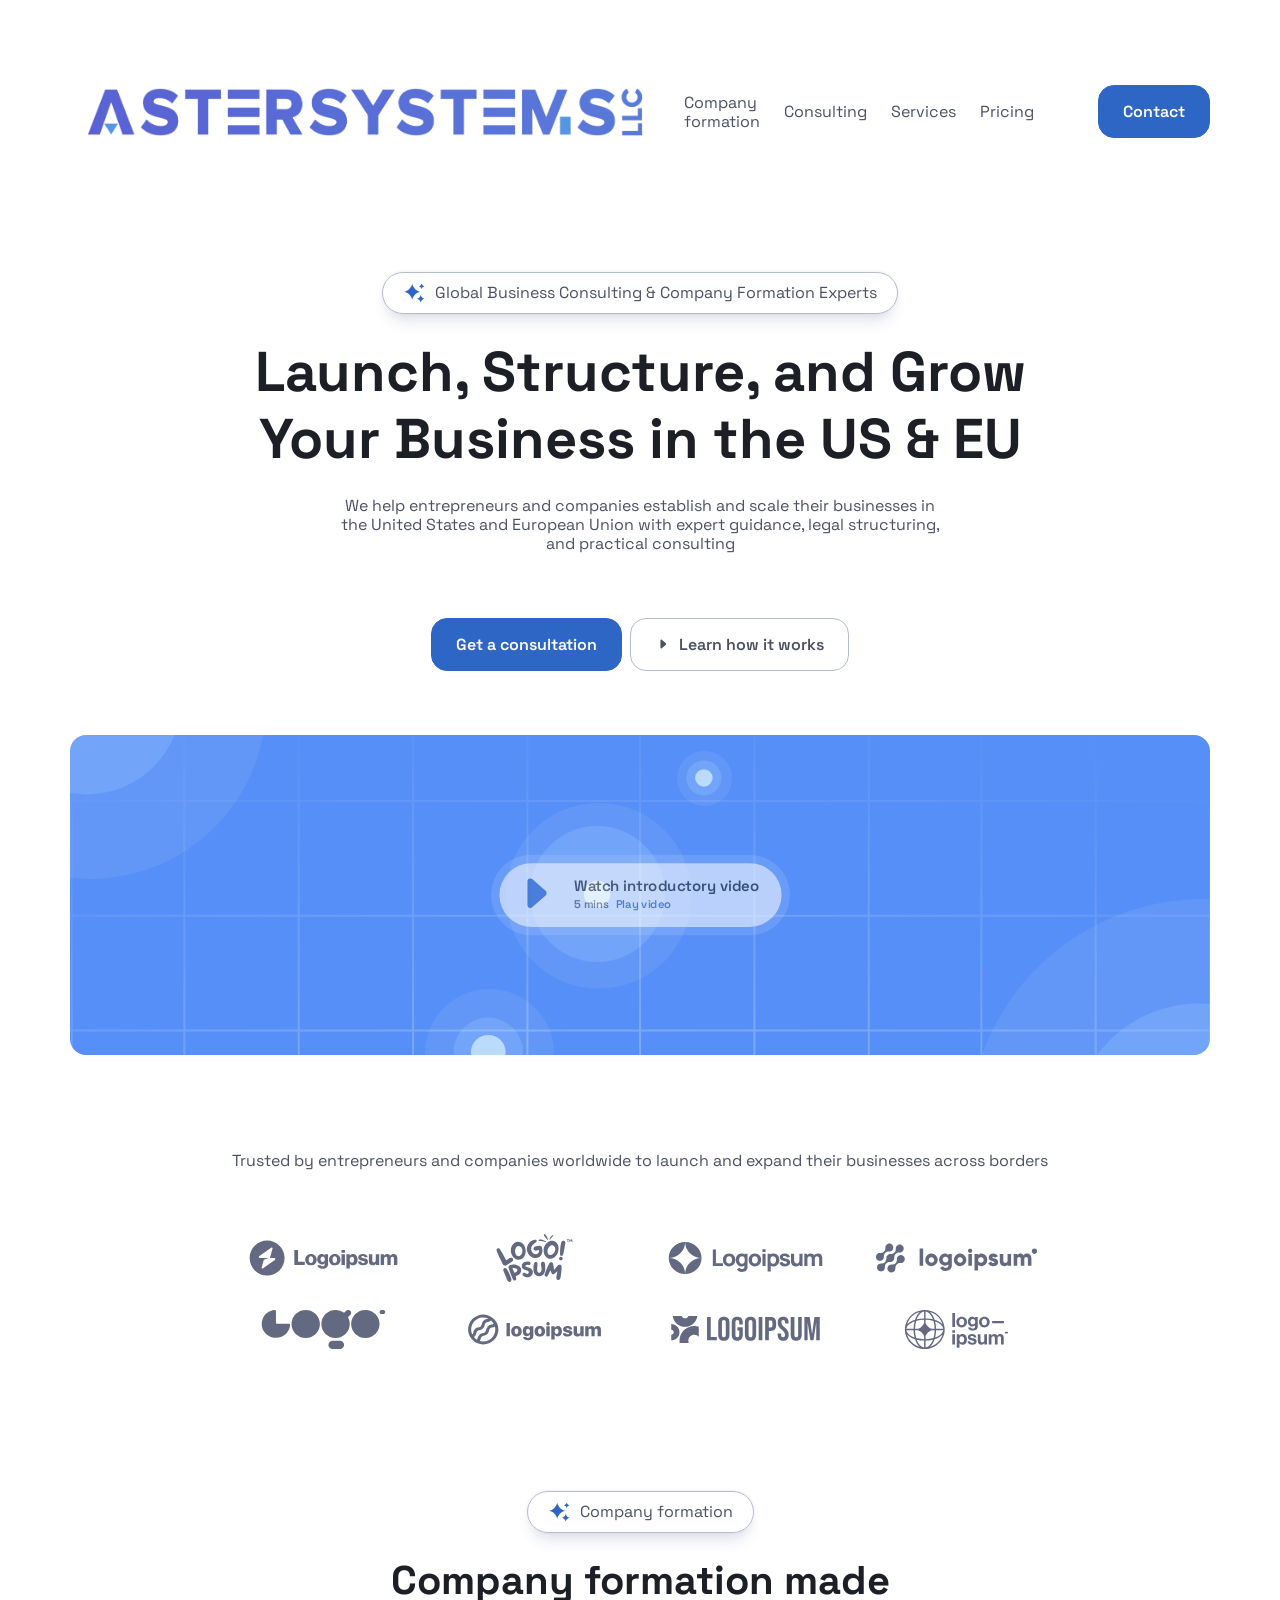
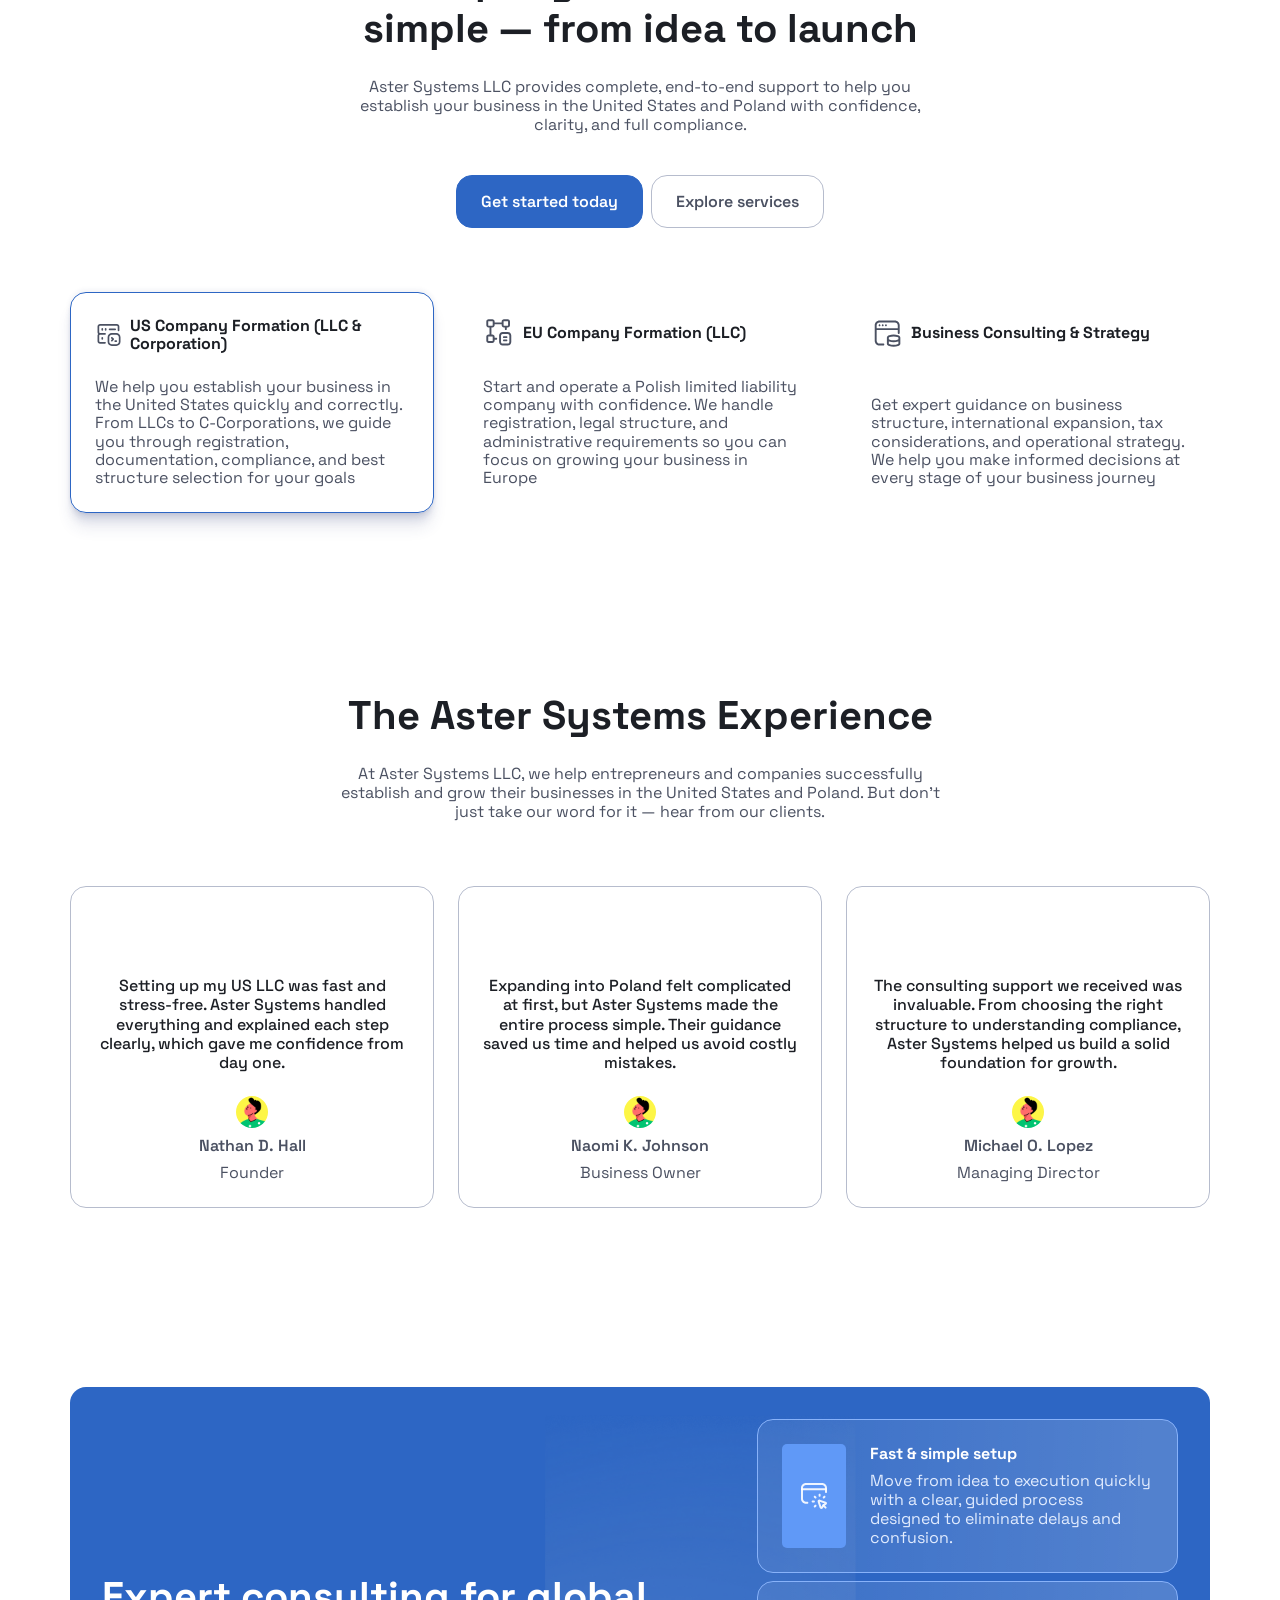
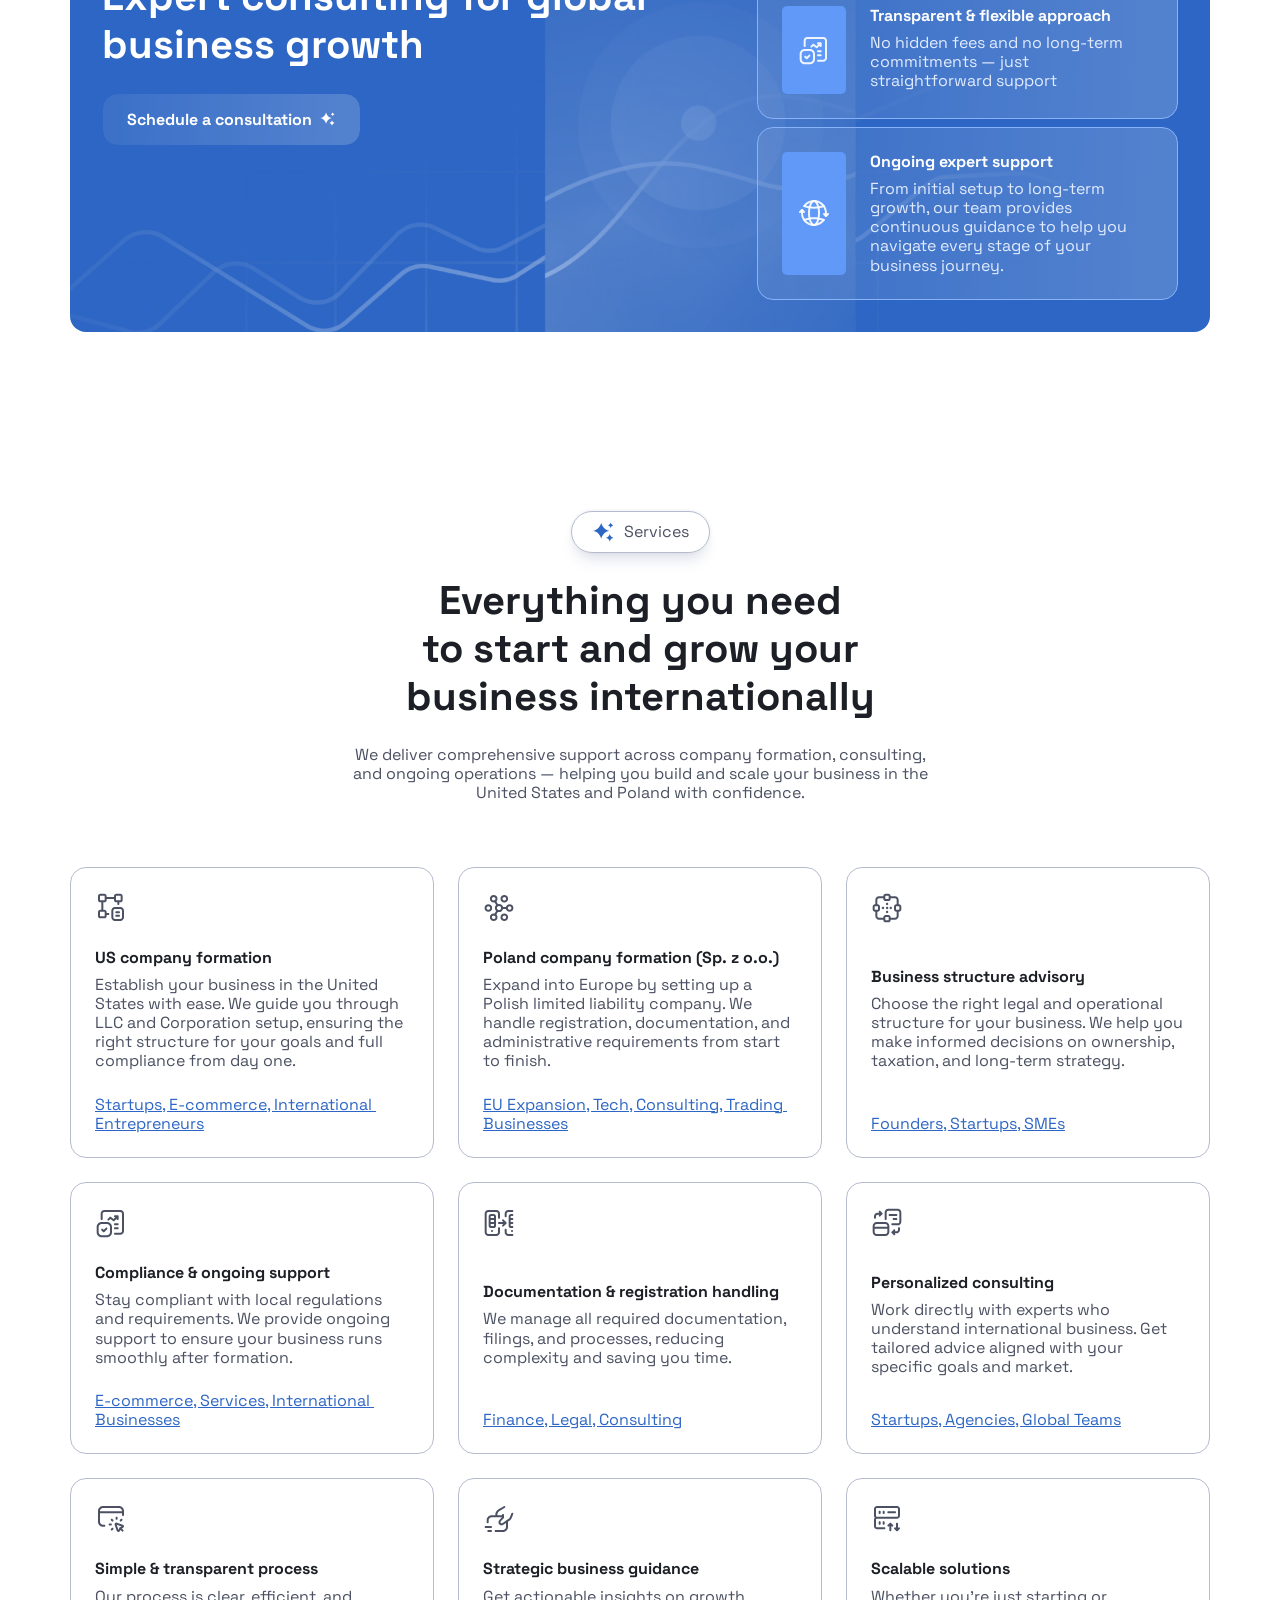
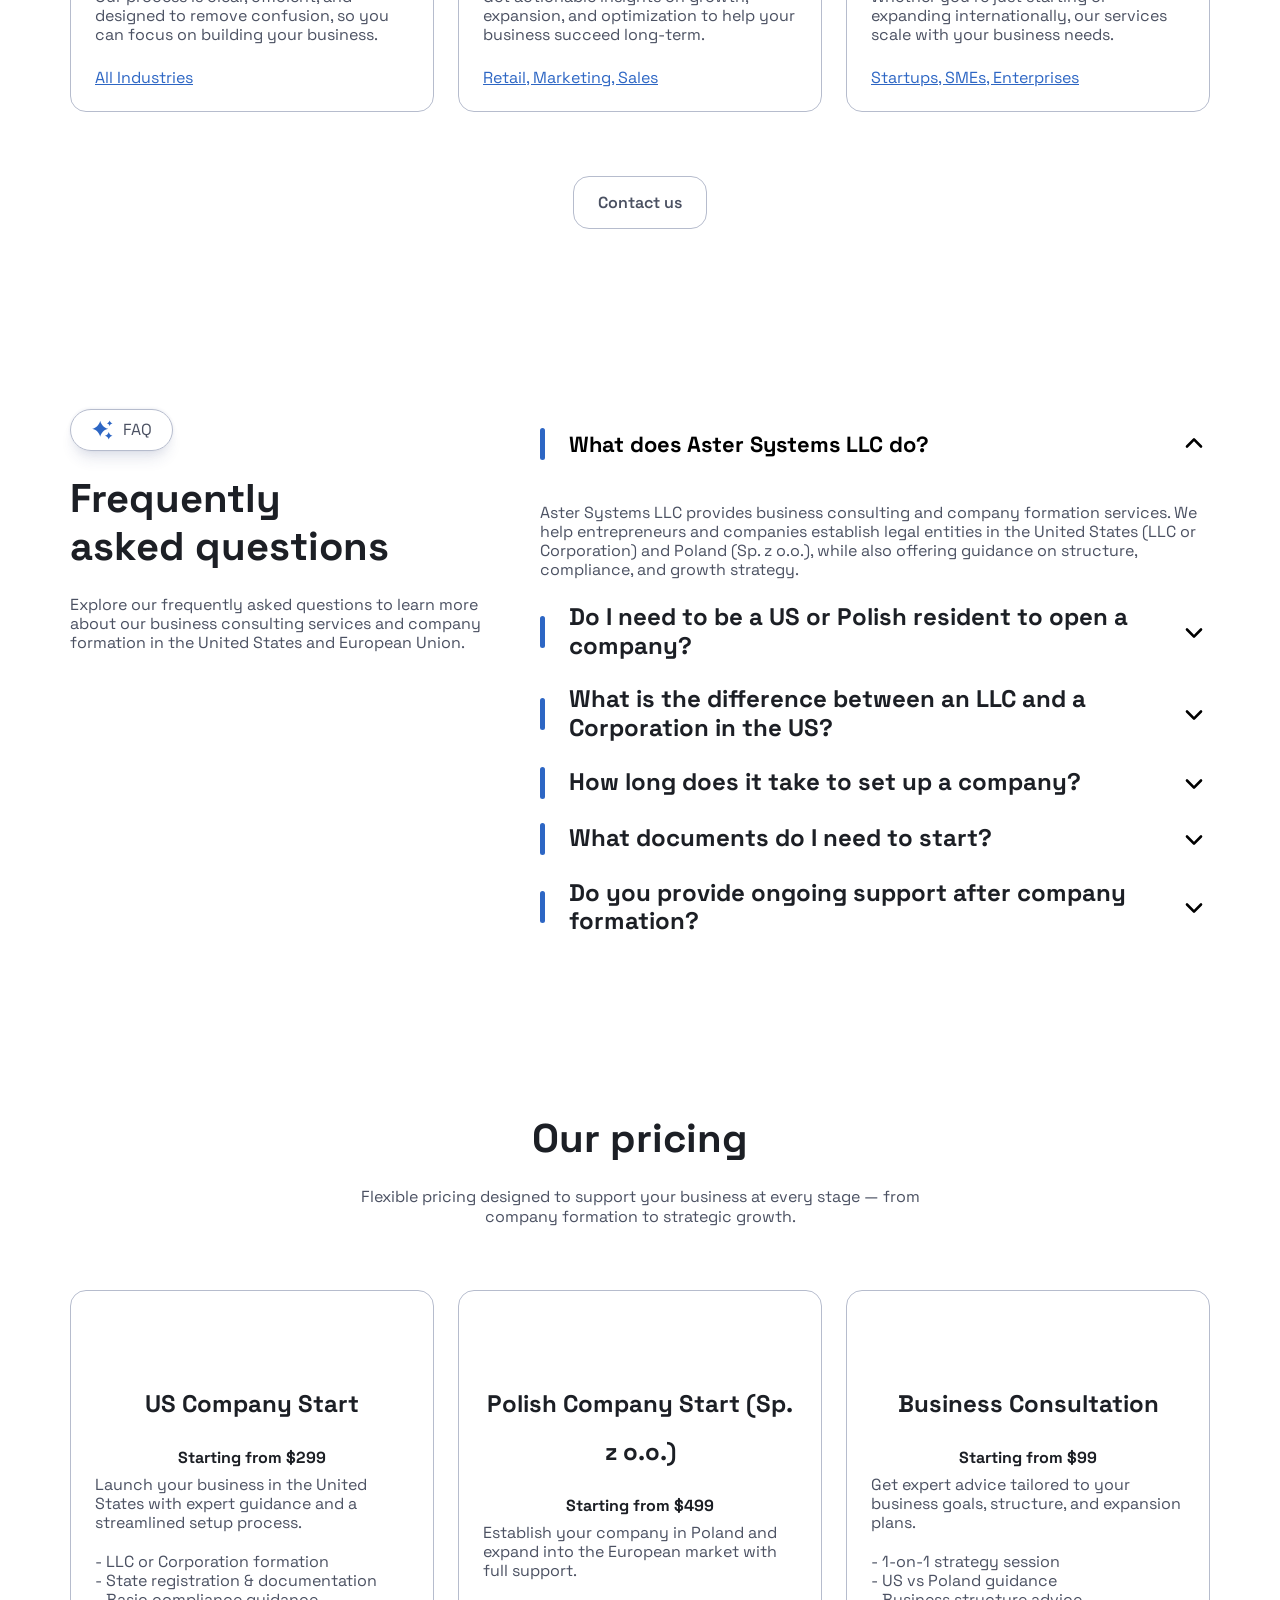
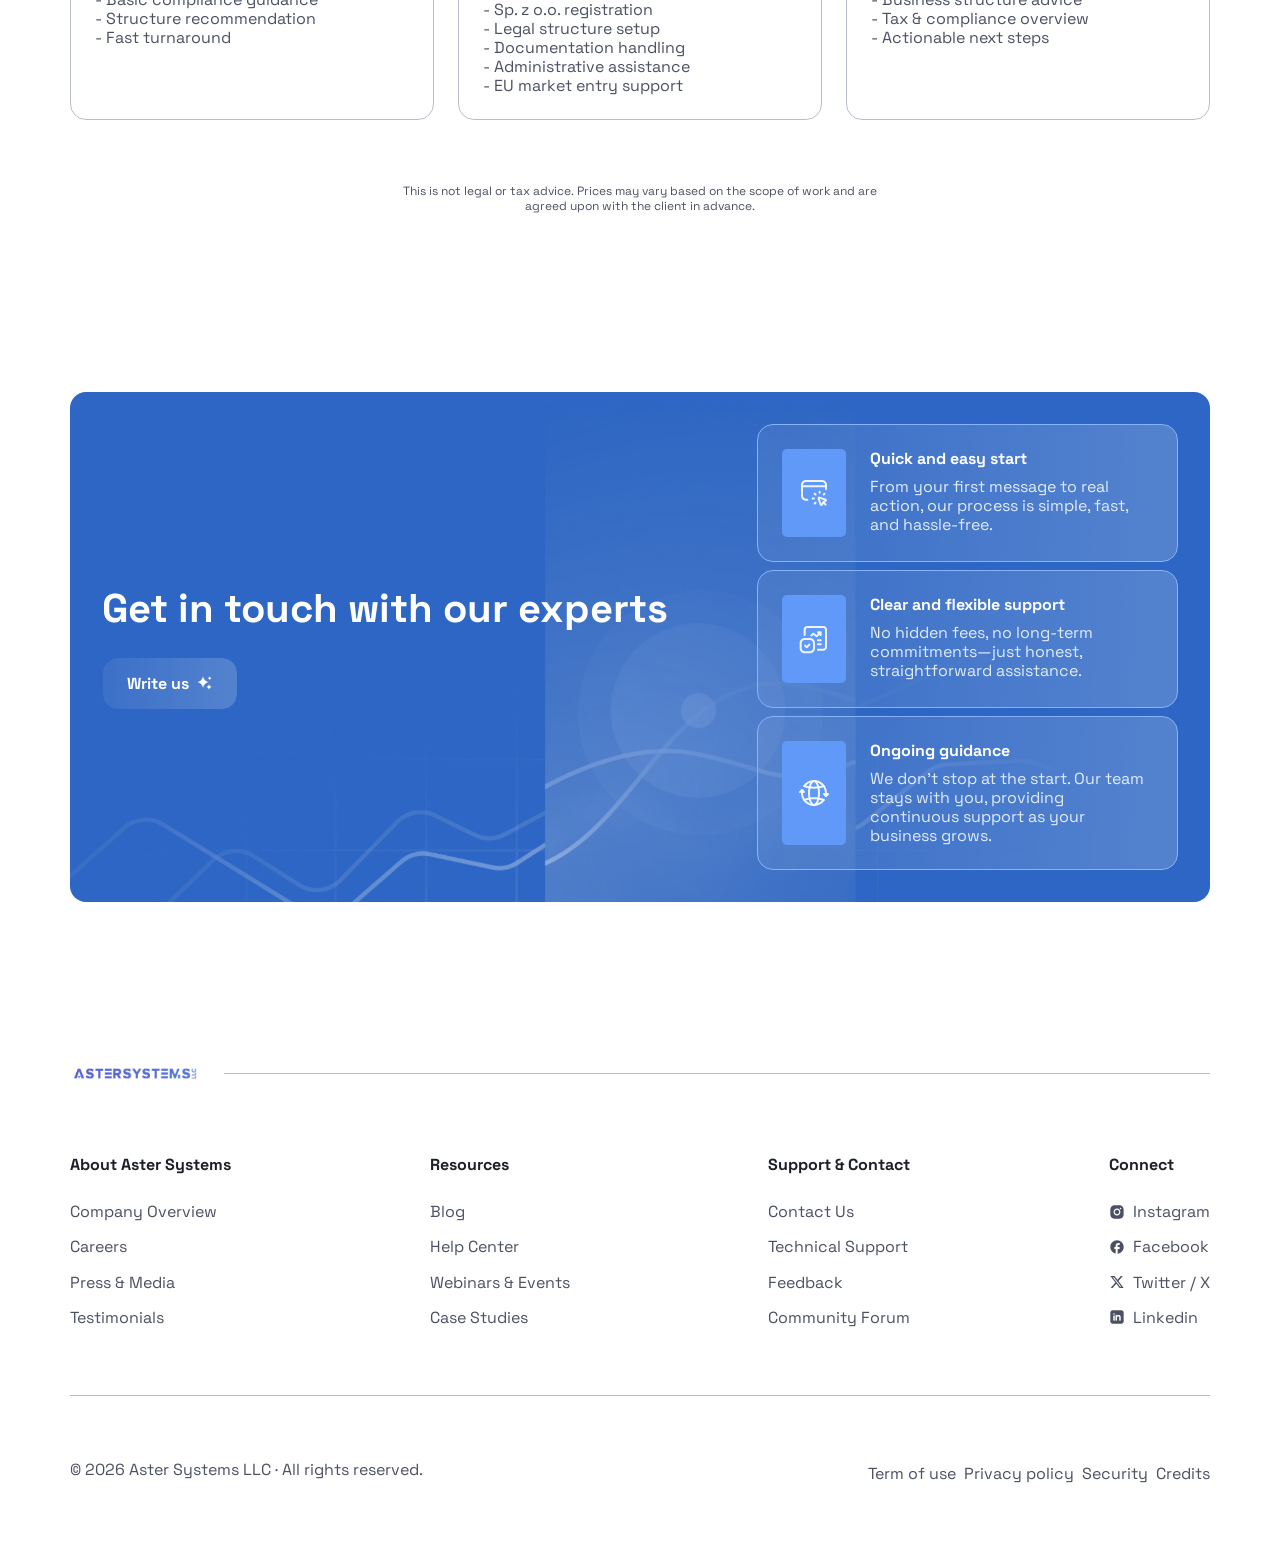
==== commit 7c74c073: "Update index.html" ====
--- a/index.html
+++ b/index.html
@@ -2,9 +2,9 @@
 <html
   lang="en"
   data-ws-project="a11872aa-d728-43fc-b00f-46dd9b3285ef"
-  data-ws-last-published="2026-03-26T06:02:42.448Z"
+  data-ws-last-published="2026-04-10T10:17:05.853Z"
 >
-  <head>  
+  <head>
     <link
       rel="stylesheet"
       type="text/css"
@@ -21,7 +21,7 @@
     <link rel="icon" href="/assets/logo_r1qaJQiri6sK3rPyq-Sar.svg" />
     <link
       rel="preload"
-      href="//assets/SpaceGrotesk-VariableFont_wght_92Z2i9spNtfwrzeGeXHcE.ttf"
+      href="/assets/SpaceGrotesk-VariableFont_wght_92Z2i9spNtfwrzeGeXHcE.ttf"
       as="font"
       crossorigin="anonymous"
     />
@@ -137,28 +137,28 @@
                   >
                     <li data-ws-index="0" class="w-menu-item">
                       <a
-                        href="#co-formation"
+                        href="/#co-formation"
                         class="w-link ccbw1jm c1i6u13o c1tdtvjs c14hij5v c1u4qls7 c1mucm95 c17skwfs c1ov2tmq ccanaxu cciowao c1b8w41a co0w7fv cs9dmk2 c1f1r4bb cyp6dig c1ei055y cg9t561 c1dq3r5 cq1libe c1ahkfac c1rnx8oy c1tv1qvx c7oeyb0 cp8q3ji c1pnksm3 crbb2yz c189r9yc"
                         >Company formation</a
                       >
                     </li>
                     <li data-ws-index="1" class="w-menu-item">
                       <a
-                        href="#consulting"
+                        href="/#consulting"
                         class="w-link ccbw1jm c1i6u13o c1tdtvjs c14hij5v c1u4qls7 c1mucm95 c17skwfs c1ov2tmq ccanaxu cciowao c1b8w41a co0w7fv cs9dmk2 c1f1r4bb cyp6dig c1ei055y cg9t561 c1dq3r5 cq1libe c1ahkfac c1rnx8oy c1tv1qvx c7oeyb0 cp8q3ji c1pnksm3 crbb2yz c189r9yc"
                         >Consulting</a
                       >
                     </li>
                     <li data-ws-index="2" class="w-menu-item">
                       <a
-                        href="#services"
+                        href="/#services"
                         class="w-link ccbw1jm c1i6u13o c1tdtvjs c14hij5v c1u4qls7 c1mucm95 c17skwfs c1ov2tmq ccanaxu cciowao c1b8w41a co0w7fv cs9dmk2 c1f1r4bb cyp6dig c1ei055y cg9t561 c1dq3r5 cq1libe c1ahkfac c1rnx8oy c1tv1qvx c7oeyb0 cp8q3ji c1pnksm3 crbb2yz c189r9yc"
                         >Services</a
                       >
                     </li>
                     <li data-ws-index="3" class="w-menu-item">
                       <a
-                        href="#pricing"
+                        href="/#pricing"
                         class="w-link ccbw1jm c1i6u13o c1tdtvjs c14hij5v c1u4qls7 c1mucm95 c17skwfs c1ov2tmq ccanaxu cciowao c1b8w41a co0w7fv cs9dmk2 c1f1r4bb cyp6dig c1ei055y cg9t561 c1dq3r5 cq1libe c1ahkfac cnv3kpj c1tv1qvx c7oeyb0 cp8q3ji c1pnksm3 crbb2yz c189r9yc"
                         >Pricing</a
                       >
@@ -176,7 +176,7 @@
               <div style="display: contents">
                 <div style="display: contents">
                   <a
-                    href="#contact"
+                    href="/#contact"
                     class="w-link c12hhu5u cg91gp7 c1slub3s c1ja0wp7 ck8fyic c18wune3 c1uaty07 c1tnm35q cfbeh5 c1d8oa30 c1tdtvjs civrtzc c1i6u13o ccanaxu cuwsqp1 c1b8w41a co0w7fv c10olkz5 c1u4qls7 c1mucm95 c17skwfs c1ov2tmq cog6eqa cp8q3ji c1pnksm3 c14kc0uq c1w68d12"
                     ><span class="w-text">Contact</span></a
                   >
@@ -261,7 +261,7 @@
                 class="w-box c15wov26 ccanaxu cciowao c1b8w41a co0w7fv c1mes1tv"
               >
                 <a
-                  href="#contact"
+                  href="/#contact"
                   class="w-link c12hhu5u cg91gp7 c1slub3s c1ja0wp7 ck8fyic c18wune3 c1uaty07 c1tnm35q cfbeh5 c1d8oa30 c1tdtvjs civrtzc c1i6u13o ccanaxu cuwsqp1 c1b8w41a co0w7fv c10olkz5 c1u4qls7 c1mucm95 c17skwfs c1ov2tmq cog6eqa cp8q3ji c1pnksm3 c14kc0uq c1w68d12"
                   ><span class="w-text">Get a consultation</span></a
                 ><a
@@ -381,18 +381,18 @@
                 alt="Logoipsum Logo"
                 width="188"
                 height="48"
-                src="//assets/Logo-8_JDwoHWwLly39ygyVCMNIA.svg"
+                src="/assets/Logo-8_JDwoHWwLly39ygyVCMNIA.svg"
                 class="w-image c13gdxvh"
                 sizes="100vw"
                 srcset="
-                  //assets/Logo-8_JDwoHWwLly39ygyVCMNIA.svg  16w,
-                  //assets/Logo-8_JDwoHWwLly39ygyVCMNIA.svg  32w,
-                  //assets/Logo-8_JDwoHWwLly39ygyVCMNIA.svg  48w,
-                  //assets/Logo-8_JDwoHWwLly39ygyVCMNIA.svg  64w,
-                  //assets/Logo-8_JDwoHWwLly39ygyVCMNIA.svg  96w,
-                  //assets/Logo-8_JDwoHWwLly39ygyVCMNIA.svg 128w,
-                  //assets/Logo-8_JDwoHWwLly39ygyVCMNIA.svg 256w,
-                  //assets/Logo-8_JDwoHWwLly39ygyVCMNIA.svg 384w
+                  /assets/Logo-8_JDwoHWwLly39ygyVCMNIA.svg  16w,
+                  /assets/Logo-8_JDwoHWwLly39ygyVCMNIA.svg  32w,
+                  /assets/Logo-8_JDwoHWwLly39ygyVCMNIA.svg  48w,
+                  /assets/Logo-8_JDwoHWwLly39ygyVCMNIA.svg  64w,
+                  /assets/Logo-8_JDwoHWwLly39ygyVCMNIA.svg  96w,
+                  /assets/Logo-8_JDwoHWwLly39ygyVCMNIA.svg 128w,
+                  /assets/Logo-8_JDwoHWwLly39ygyVCMNIA.svg 256w,
+                  /assets/Logo-8_JDwoHWwLly39ygyVCMNIA.svg 384w
                 "
                 decoding="async"
                 loading="lazy"
@@ -400,18 +400,18 @@
                 alt="Logoipsum Logo"
                 width="188"
                 height="48"
-                src="//assets/Logo-7_TPIhmR8XLiru_Tet94fM7.svg"
+                src="/assets/Logo-7_TPIhmR8XLiru_Tet94fM7.svg"
                 class="w-image c13gdxvh"
                 sizes="100vw"
                 srcset="
-                  //assets/Logo-7_TPIhmR8XLiru_Tet94fM7.svg  16w,
-                  //assets/Logo-7_TPIhmR8XLiru_Tet94fM7.svg  32w,
-                  //assets/Logo-7_TPIhmR8XLiru_Tet94fM7.svg  48w,
-                  //assets/Logo-7_TPIhmR8XLiru_Tet94fM7.svg  64w,
-                  //assets/Logo-7_TPIhmR8XLiru_Tet94fM7.svg  96w,
-                  //assets/Logo-7_TPIhmR8XLiru_Tet94fM7.svg 128w,
-                  //assets/Logo-7_TPIhmR8XLiru_Tet94fM7.svg 256w,
-                  //assets/Logo-7_TPIhmR8XLiru_Tet94fM7.svg 384w
+                  /assets/Logo-7_TPIhmR8XLiru_Tet94fM7.svg  16w,
+                  /assets/Logo-7_TPIhmR8XLiru_Tet94fM7.svg  32w,
+                  /assets/Logo-7_TPIhmR8XLiru_Tet94fM7.svg  48w,
+                  /assets/Logo-7_TPIhmR8XLiru_Tet94fM7.svg  64w,
+                  /assets/Logo-7_TPIhmR8XLiru_Tet94fM7.svg  96w,
+                  /assets/Logo-7_TPIhmR8XLiru_Tet94fM7.svg 128w,
+                  /assets/Logo-7_TPIhmR8XLiru_Tet94fM7.svg 256w,
+                  /assets/Logo-7_TPIhmR8XLiru_Tet94fM7.svg 384w
                 "
                 decoding="async"
                 loading="lazy"
@@ -419,18 +419,18 @@
                 alt="Logoipsum Logo"
                 width="188"
                 height="48"
-                src="//assets/Logo-6_QGXO933Dcwwbyq5qkS91H.svg"
+                src="/assets/Logo-6_QGXO933Dcwwbyq5qkS91H.svg"
                 class="w-image c13gdxvh czmc1ut"
                 sizes="100vw"
                 srcset="
-                  //assets/Logo-6_QGXO933Dcwwbyq5qkS91H.svg  16w,
-                  //assets/Logo-6_QGXO933Dcwwbyq5qkS91H.svg  32w,
-                  //assets/Logo-6_QGXO933Dcwwbyq5qkS91H.svg  48w,
-                  //assets/Logo-6_QGXO933Dcwwbyq5qkS91H.svg  64w,
-                  //assets/Logo-6_QGXO933Dcwwbyq5qkS91H.svg  96w,
-                  //assets/Logo-6_QGXO933Dcwwbyq5qkS91H.svg 128w,
-                  //assets/Logo-6_QGXO933Dcwwbyq5qkS91H.svg 256w,
-                  //assets/Logo-6_QGXO933Dcwwbyq5qkS91H.svg 384w
+                  /assets/Logo-6_QGXO933Dcwwbyq5qkS91H.svg  16w,
+                  /assets/Logo-6_QGXO933Dcwwbyq5qkS91H.svg  32w,
+                  /assets/Logo-6_QGXO933Dcwwbyq5qkS91H.svg  48w,
+                  /assets/Logo-6_QGXO933Dcwwbyq5qkS91H.svg  64w,
+                  /assets/Logo-6_QGXO933Dcwwbyq5qkS91H.svg  96w,
+                  /assets/Logo-6_QGXO933Dcwwbyq5qkS91H.svg 128w,
+                  /assets/Logo-6_QGXO933Dcwwbyq5qkS91H.svg 256w,
+                  /assets/Logo-6_QGXO933Dcwwbyq5qkS91H.svg 384w
                 "
                 decoding="async"
                 loading="lazy"
@@ -438,18 +438,18 @@
                 alt="Logoipsum Logo"
                 width="188"
                 height="48"
-                src="//assets/Logo-5_4VUNWxiN2F3ZqfCf8rIAd.svg"
+                src="/assets/Logo-5_4VUNWxiN2F3ZqfCf8rIAd.svg"
                 class="w-image c13gdxvh czmc1ut"
                 sizes="100vw"
                 srcset="
-                  //assets/Logo-5_4VUNWxiN2F3ZqfCf8rIAd.svg  16w,
-                  //assets/Logo-5_4VUNWxiN2F3ZqfCf8rIAd.svg  32w,
-                  //assets/Logo-5_4VUNWxiN2F3ZqfCf8rIAd.svg  48w,
-                  //assets/Logo-5_4VUNWxiN2F3ZqfCf8rIAd.svg  64w,
-                  //assets/Logo-5_4VUNWxiN2F3ZqfCf8rIAd.svg  96w,
-                  //assets/Logo-5_4VUNWxiN2F3ZqfCf8rIAd.svg 128w,
-                  //assets/Logo-5_4VUNWxiN2F3ZqfCf8rIAd.svg 256w,
-                  //assets/Logo-5_4VUNWxiN2F3ZqfCf8rIAd.svg 384w
+                  /assets/Logo-5_4VUNWxiN2F3ZqfCf8rIAd.svg  16w,
+                  /assets/Logo-5_4VUNWxiN2F3ZqfCf8rIAd.svg  32w,
+                  /assets/Logo-5_4VUNWxiN2F3ZqfCf8rIAd.svg  48w,
+                  /assets/Logo-5_4VUNWxiN2F3ZqfCf8rIAd.svg  64w,
+                  /assets/Logo-5_4VUNWxiN2F3ZqfCf8rIAd.svg  96w,
+                  /assets/Logo-5_4VUNWxiN2F3ZqfCf8rIAd.svg 128w,
+                  /assets/Logo-5_4VUNWxiN2F3ZqfCf8rIAd.svg 256w,
+                  /assets/Logo-5_4VUNWxiN2F3ZqfCf8rIAd.svg 384w
                 "
                 decoding="async"
                 loading="lazy"
@@ -457,18 +457,18 @@
                 alt="Logoipsum Logo"
                 width="188"
                 height="48"
-                src="//assets/Logo-4_CI5wZ9FTHzoti-QzQZsfc.svg"
+                src="/assets/Logo-4_CI5wZ9FTHzoti-QzQZsfc.svg"
                 class="w-image c13gdxvh czmc1ut"
                 sizes="100vw"
                 srcset="
-                  //assets/Logo-4_CI5wZ9FTHzoti-QzQZsfc.svg  16w,
-                  //assets/Logo-4_CI5wZ9FTHzoti-QzQZsfc.svg  32w,
-                  //assets/Logo-4_CI5wZ9FTHzoti-QzQZsfc.svg  48w,
-                  //assets/Logo-4_CI5wZ9FTHzoti-QzQZsfc.svg  64w,
-                  //assets/Logo-4_CI5wZ9FTHzoti-QzQZsfc.svg  96w,
-                  //assets/Logo-4_CI5wZ9FTHzoti-QzQZsfc.svg 128w,
-                  //assets/Logo-4_CI5wZ9FTHzoti-QzQZsfc.svg 256w,
-                  //assets/Logo-4_CI5wZ9FTHzoti-QzQZsfc.svg 384w
+                  /assets/Logo-4_CI5wZ9FTHzoti-QzQZsfc.svg  16w,
+                  /assets/Logo-4_CI5wZ9FTHzoti-QzQZsfc.svg  32w,
+                  /assets/Logo-4_CI5wZ9FTHzoti-QzQZsfc.svg  48w,
+                  /assets/Logo-4_CI5wZ9FTHzoti-QzQZsfc.svg  64w,
+                  /assets/Logo-4_CI5wZ9FTHzoti-QzQZsfc.svg  96w,
+                  /assets/Logo-4_CI5wZ9FTHzoti-QzQZsfc.svg 128w,
+                  /assets/Logo-4_CI5wZ9FTHzoti-QzQZsfc.svg 256w,
+                  /assets/Logo-4_CI5wZ9FTHzoti-QzQZsfc.svg 384w
                 "
                 decoding="async"
                 loading="lazy"
@@ -476,18 +476,18 @@
                 alt="Logoipsum Logo"
                 width="188"
                 height="48"
-                src="//assets/Logo-3_xuQcBx61yzu0ljmMk8Aba.svg"
+                src="/assets/Logo-3_xuQcBx61yzu0ljmMk8Aba.svg"
                 class="w-image c13gdxvh czmc1ut"
                 sizes="100vw"
                 srcset="
-                  //assets/Logo-3_xuQcBx61yzu0ljmMk8Aba.svg  16w,
-                  //assets/Logo-3_xuQcBx61yzu0ljmMk8Aba.svg  32w,
-                  //assets/Logo-3_xuQcBx61yzu0ljmMk8Aba.svg  48w,
-                  //assets/Logo-3_xuQcBx61yzu0ljmMk8Aba.svg  64w,
-                  //assets/Logo-3_xuQcBx61yzu0ljmMk8Aba.svg  96w,
-                  //assets/Logo-3_xuQcBx61yzu0ljmMk8Aba.svg 128w,
-                  //assets/Logo-3_xuQcBx61yzu0ljmMk8Aba.svg 256w,
-                  //assets/Logo-3_xuQcBx61yzu0ljmMk8Aba.svg 384w
+                  /assets/Logo-3_xuQcBx61yzu0ljmMk8Aba.svg  16w,
+                  /assets/Logo-3_xuQcBx61yzu0ljmMk8Aba.svg  32w,
+                  /assets/Logo-3_xuQcBx61yzu0ljmMk8Aba.svg  48w,
+                  /assets/Logo-3_xuQcBx61yzu0ljmMk8Aba.svg  64w,
+                  /assets/Logo-3_xuQcBx61yzu0ljmMk8Aba.svg  96w,
+                  /assets/Logo-3_xuQcBx61yzu0ljmMk8Aba.svg 128w,
+                  /assets/Logo-3_xuQcBx61yzu0ljmMk8Aba.svg 256w,
+                  /assets/Logo-3_xuQcBx61yzu0ljmMk8Aba.svg 384w
                 "
                 decoding="async"
                 loading="lazy"
@@ -540,11 +540,11 @@
                 class="w-box c15wov26 ccanaxu cciowao c1b8w41a co0w7fv c1mes1tv c7rp6mh"
               >
                 <a
-                  href="#contact"
+                  href="/#contact"
                   class="w-link c12hhu5u cg91gp7 c1slub3s c1ja0wp7 ck8fyic c18wune3 c1uaty07 c1tnm35q cfbeh5 c1d8oa30 c1tdtvjs civrtzc c1i6u13o ccanaxu cuwsqp1 c1b8w41a co0w7fv c10olkz5 c1u4qls7 c1mucm95 c17skwfs c1ov2tmq cog6eqa cp8q3ji c1pnksm3 c14kc0uq c1w68d12"
                   ><span class="w-text">Get started today</span></a
                 ><a
-                  href="#services"
+                  href="/#services"
                   class="w-link ccbw1jm cs9dmk2 c1slub3s c1ja0wp7 ck8fyic c18wune3 c1uaty07 c1tnm35q cfbeh5 c1d8oa30 c1tdtvjs civrtzc c1i6u13o ccanaxu cuwsqp1 c1b8w41a co0w7fv c10olkz5 c1u4qls7 c1mucm95 c17skwfs c1ov2tmq c1lf7fm0 cp8q3ji c1pnksm3 c14kc0uq c1w68d12"
                   ><span class="w-text">Explore services</span></a
                 >
@@ -755,17 +755,17 @@
                     alt="Picture of client"
                     width="96"
                     height="96"
-                    src="//assets/Image_ava_rKUS1DO4Qv9NaqkziLCCo.png"
+                    src="/assets/Image_ava_rKUS1DO4Qv9NaqkziLCCo.png"
                     class="w-image c1i6u13o c1e6d8cb c103squa c1rg3gx8 cdv1xmn c14czazn c6qgrpk"
                     sizes="100vw"
                     srcset="
-                      //assets/Image_ava_rKUS1DO4Qv9NaqkziLCCo.png  16w,
-                      //assets/Image_ava_rKUS1DO4Qv9NaqkziLCCo.png  32w,
-                      //assets/Image_ava_rKUS1DO4Qv9NaqkziLCCo.png  48w,
-                      //assets/Image_ava_rKUS1DO4Qv9NaqkziLCCo.png  64w,
-                      //assets/Image_ava_rKUS1DO4Qv9NaqkziLCCo.png  96w,
-                      //assets/Image_ava_rKUS1DO4Qv9NaqkziLCCo.png 128w,
-                      //assets/Image_ava_rKUS1DO4Qv9NaqkziLCCo.png 256w
+                      /assets/Image_ava_rKUS1DO4Qv9NaqkziLCCo.png  16w,
+                      /assets/Image_ava_rKUS1DO4Qv9NaqkziLCCo.png  32w,
+                      /assets/Image_ava_rKUS1DO4Qv9NaqkziLCCo.png  48w,
+                      /assets/Image_ava_rKUS1DO4Qv9NaqkziLCCo.png  64w,
+                      /assets/Image_ava_rKUS1DO4Qv9NaqkziLCCo.png  96w,
+                      /assets/Image_ava_rKUS1DO4Qv9NaqkziLCCo.png 128w,
+                      /assets/Image_ava_rKUS1DO4Qv9NaqkziLCCo.png 256w
                     "
                     decoding="async"
                     loading="lazy"
@@ -791,17 +791,17 @@
                     alt="Picture of client"
                     width="96"
                     height="96"
-                    src="//assets/Image_ava_rKUS1DO4Qv9NaqkziLCCo.png"
+                    src="/assets/Image_ava_rKUS1DO4Qv9NaqkziLCCo.png"
                     class="w-image c1i6u13o c1e6d8cb c103squa c1rg3gx8 cdv1xmn c14czazn c6qgrpk"
                     sizes="100vw"
                     srcset="
-                      //assets/Image_ava_rKUS1DO4Qv9NaqkziLCCo.png  16w,
-                      //assets/Image_ava_rKUS1DO4Qv9NaqkziLCCo.png  32w,
-                      //assets/Image_ava_rKUS1DO4Qv9NaqkziLCCo.png  48w,
-                      //assets/Image_ava_rKUS1DO4Qv9NaqkziLCCo.png  64w,
-                      //assets/Image_ava_rKUS1DO4Qv9NaqkziLCCo.png  96w,
-                      //assets/Image_ava_rKUS1DO4Qv9NaqkziLCCo.png 128w,
-                      //assets/Image_ava_rKUS1DO4Qv9NaqkziLCCo.png 256w
+                      /assets/Image_ava_rKUS1DO4Qv9NaqkziLCCo.png  16w,
+                      /assets/Image_ava_rKUS1DO4Qv9NaqkziLCCo.png  32w,
+                      /assets/Image_ava_rKUS1DO4Qv9NaqkziLCCo.png  48w,
+                      /assets/Image_ava_rKUS1DO4Qv9NaqkziLCCo.png  64w,
+                      /assets/Image_ava_rKUS1DO4Qv9NaqkziLCCo.png  96w,
+                      /assets/Image_ava_rKUS1DO4Qv9NaqkziLCCo.png 128w,
+                      /assets/Image_ava_rKUS1DO4Qv9NaqkziLCCo.png 256w
                     "
                     decoding="async"
                     loading="lazy"
@@ -827,17 +827,17 @@
                     alt="Picture of client"
                     width="96"
                     height="96"
-                    src="//assets/Image_ava_rKUS1DO4Qv9NaqkziLCCo.png"
+                    src="/assets/Image_ava_rKUS1DO4Qv9NaqkziLCCo.png"
                     class="w-image c1i6u13o c1e6d8cb c103squa c1rg3gx8 cdv1xmn c14czazn c6qgrpk"
                     sizes="100vw"
                     srcset="
-                      //assets/Image_ava_rKUS1DO4Qv9NaqkziLCCo.png  16w,
-                      //assets/Image_ava_rKUS1DO4Qv9NaqkziLCCo.png  32w,
-                      //assets/Image_ava_rKUS1DO4Qv9NaqkziLCCo.png  48w,
-                      //assets/Image_ava_rKUS1DO4Qv9NaqkziLCCo.png  64w,
-                      //assets/Image_ava_rKUS1DO4Qv9NaqkziLCCo.png  96w,
-                      //assets/Image_ava_rKUS1DO4Qv9NaqkziLCCo.png 128w,
-                      //assets/Image_ava_rKUS1DO4Qv9NaqkziLCCo.png 256w
+                      /assets/Image_ava_rKUS1DO4Qv9NaqkziLCCo.png  16w,
+                      /assets/Image_ava_rKUS1DO4Qv9NaqkziLCCo.png  32w,
+                      /assets/Image_ava_rKUS1DO4Qv9NaqkziLCCo.png  48w,
+                      /assets/Image_ava_rKUS1DO4Qv9NaqkziLCCo.png  64w,
+                      /assets/Image_ava_rKUS1DO4Qv9NaqkziLCCo.png  96w,
+                      /assets/Image_ava_rKUS1DO4Qv9NaqkziLCCo.png 128w,
+                      /assets/Image_ava_rKUS1DO4Qv9NaqkziLCCo.png 256w
                     "
                     decoding="async"
                     loading="lazy"
@@ -869,7 +869,7 @@
                   ><br />
                 </h2>
                 <a
-                  href="#contact"
+                  href="/#contact"
                   class="w-link c12hhu5u cg91gp7 c1slub3s c1ja0wp7 ck8fyic c18wune3 c1uaty07 c1tnm35q cfbeh5 c1d8oa30 c1tdtvjs civrtzc c1i6u13o ccanaxu cuwsqp1 c1b8w41a co0w7fv c10olkz5 c1u4qls7 c1mucm95 c17skwfs c1ov2tmq czzqiz c137geqd cg9n8ir c19h3frt c1o9lghm cjzsysl cog6eqa c1hye0dd cp8q3ji c1pnksm3 c14kc0uq c1w68d12"
                   ><span class="w-text"
                     ><b class="w-element">Schedule a consultation</b></span
@@ -1675,7 +1675,7 @@
               ></div>
             </div>
             <a
-              href="#contact"
+              href="/#contact"
               class="w-link ccbw1jm cs9dmk2 c1slub3s c1ja0wp7 ck8fyic c18wune3 c1uaty07 c1tnm35q cfbeh5 c1d8oa30 c1tdtvjs civrtzc c1i6u13o ccanaxu cuwsqp1 c1b8w41a co0w7fv c10olkz5 c1u4qls7 c1mucm95 c17skwfs c1ov2tmq c1lf7fm0 cp8q3ji c1pnksm3 c14kc0uq c1w68d12"
               ><span class="w-text">Contact us</span></a
             >
@@ -2525,18 +2525,18 @@
                     alt=""
                     width="150"
                     height="80"
-                    src="//assets/logo_fBOk-lT-O05Evqyl9Jlnt.png"
+                    src="/assets/logo_fBOk-lT-O05Evqyl9Jlnt.png"
                     class="w-image"
                     sizes="100vw"
                     srcset="
-                      //assets/logo_fBOk-lT-O05Evqyl9Jlnt.png  16w,
-                      //assets/logo_fBOk-lT-O05Evqyl9Jlnt.png  32w,
-                      //assets/logo_fBOk-lT-O05Evqyl9Jlnt.png  48w,
-                      //assets/logo_fBOk-lT-O05Evqyl9Jlnt.png  64w,
-                      //assets/logo_fBOk-lT-O05Evqyl9Jlnt.png  96w,
-                      //assets/logo_fBOk-lT-O05Evqyl9Jlnt.png 128w,
-                      //assets/logo_fBOk-lT-O05Evqyl9Jlnt.png 256w,
-                      https://astersystems.github.io/www/logo_fBOk-lT-O05Evqyl9Jlnt.png 384w
+                      /assets/logo_fBOk-lT-O05Evqyl9Jlnt.png  16w,
+                      /assets/logo_fBOk-lT-O05Evqyl9Jlnt.png  32w,
+                      /assets/logo_fBOk-lT-O05Evqyl9Jlnt.png  48w,
+                      /assets/logo_fBOk-lT-O05Evqyl9Jlnt.png  64w,
+                      /assets/logo_fBOk-lT-O05Evqyl9Jlnt.png  96w,
+                      /assets/logo_fBOk-lT-O05Evqyl9Jlnt.png 128w,
+                      /assets/logo_fBOk-lT-O05Evqyl9Jlnt.png 256w,
+                      /assets/logo_fBOk-lT-O05Evqyl9Jlnt.png 384w
                     "
                     decoding="async"
                     loading="lazy"
@@ -2607,7 +2607,7 @@
                   <div class="w-box c15wov26 c9vbpot c1b8w41a co0w7fv">
                     <a
                       id=""
-                      href="#contact"
+                      href="/#contact"
                       class="w-link ccbw1jm c1i6u13o c1tdtvjs c14hij5v c1u4qls7 c1mucm95 c17skwfs c1ov2tmq ccanaxu cciowao c1b8w41a co0w7fv cs9dmk2 c1f1r4bb cyp6dig c1ei055y cg9t561 c1dq3r5 cq1libe c1ahkfac cnv3kpj c1tv1qvx c7oeyb0 cp8q3ji c1pnksm3 crbb2yz c189r9yc"
                       >Contact Us</a
                     ><a
@@ -3065,23 +3065,23 @@
       {}
     </script>
     <script
-      src="//assets/entries/entry-server-routing.vVV-q9Rj.js"
+      src="/assets/entries/entry-server-routing.vVV-q9Rj.js"
       type="module"
       async
     ></script>
     <link
       rel="modulepreload"
-      href="//assets/entries/pages_index.B0bFZX3u.js"
+      href="/assets/entries/pages_index.B0bFZX3u.js"
       as="script"
       type="text/javascript"
     /><link
       rel="modulepreload"
-      href="//assets/chunks/chunk-C0uiD3QP.js"
+      href="/assets/chunks/chunk-C0uiD3QP.js"
       as="script"
       type="text/javascript"
     /><link
       rel="modulepreload"
-      href="//assets/chunks/chunk-Bb-9SkNm.js"
+      href="/assets/chunks/chunk-Bb-9SkNm.js"
       as="script"
       type="text/javascript"
     />
--- a/assets/static/app_generated_index-6937cd5a.BlQy29A8.css
+++ b/assets/static/app_generated_index-6937cd5a.BlQy29A8.css
@@ -1 +1 @@
-@font-face{font-family:Space Grotesk;font-style:normal;font-weight:300 700;font-display:swap;src:url(https://astersystems.github.io/www/assets/SpaceGrotesk-VariableFont_wght_92Z2i9spNtfwrzeGeXHcE.ttf) format("truetype")}@layer presets{:root{display:grid;min-height:100%;grid-template-rows:auto;grid-template-columns:1fr;font-family:Arial,Roboto,sans-serif;font-size:16px;line-height:1.2;white-space:pre-wrap;white-space-collapse:preserve}b.w-element{font-weight:700;box-sizing:border-box}body.w-body{box-sizing:border-box;-webkit-font-smoothing:antialiased;-moz-osx-font-smoothing:grayscale;margin:0}div.w-html-embed{display:contents;white-space:normal;white-space-collapse:collapse}div.w-box{box-sizing:border-box}footer.w-box{box-sizing:border-box}main.w-box{box-sizing:border-box}nav.w-box{box-sizing:border-box}section.w-box{box-sizing:border-box}a.w-link{box-sizing:border-box;display:inline-block}div.w-text{box-sizing:border-box;min-height:1em}h1.w-heading,h2.w-heading,h3.w-heading,p.w-paragraph{box-sizing:border-box}img.w-image{box-sizing:border-box;max-width:100%;display:block;height:auto}div.w-tabs,div.w-tabs-list{box-sizing:border-box}button.w-tab-trigger{font-family:inherit;font-size:100%;line-height:1.15;box-sizing:border-box;text-transform:none;background-color:transparent;background-image:none;border:0px solid rgb(226 232 240 / 1);margin:0;padding:0}div.w-accordion,div.w-item{box-sizing:border-box}h3.w-item-header{box-sizing:border-box;margin-top:0;margin-bottom:0}button.w-item-trigger{font-family:inherit;font-size:100%;line-height:1.15;box-sizing:border-box;text-transform:none;background-color:transparent;background-image:none;border:0px solid rgb(226 232 240 / 1);margin:0;padding:0}div.w-item-content{box-sizing:border-box}hr.w-separator{height:1px;color:inherit;box-sizing:border-box;background-color:gray;border-top-style:none;border-right-style:none;border-left-style:none;border-bottom-style:none}div.w-navigation-menu,div.w-menu-list,div.w-menu-item,div.w-menu-viewport{box-sizing:border-box}button.w-button{font-family:inherit;font-size:100%;line-height:1.15;box-sizing:border-box;border-top-style:solid;border-right-style:solid;border-bottom-style:solid;border-left-style:solid;text-transform:none;margin:0}div.w-dialog-overlay,div.w-dialog-content{box-sizing:border-box}button.w-close-button{background-color:transparent;background-image:none;font-family:inherit;font-size:100%;line-height:1.15;box-sizing:border-box;text-transform:none;border:0px solid rgb(226 232 240 / 1);margin:0;padding:0}div.w-popover-content,div.w-vimeo{box-sizing:border-box}img.w-preview-image{box-sizing:border-box;max-width:100%;display:block;height:auto}div.w-spinner{box-sizing:border-box}button.w-play-button{font-family:inherit;font-size:100%;line-height:1.15;box-sizing:border-box;border-top-style:solid;border-right-style:solid;border-bottom-style:solid;border-left-style:solid;text-transform:none;margin:0}a.w-rich-text-link{box-sizing:border-box;display:inline-block}span.w-text-1{box-sizing:border-box}blockquote.w-blockquote{margin:0 0 10px;padding:10px 20px;border-left:5px solid rgb(226 226 226 / 1)}ol.w-list{box-sizing:border-box;margin-top:0;margin-bottom:10px;padding-left:40px}li.w-list-item{box-sizing:border-box}code.w-code-text{font-family:ui-monospace,SFMono-Regular,Consolas,Liberation Mono,Menlo,monospace;font-size:1em;box-sizing:border-box;display:block;padding-left:.2em;padding-right:.2em;background-color:#eee;white-space:pre-wrap;white-space-collapse:preserve}}@media all{:root{--font-lineheight-00: .95;--font-lineheight-0: 1.1;--font-lineheight-1: 1.25;--font-lineheight-2: 1.375;--font-lineheight-3: 1.5;--font-lineheight-4: 1.75;--font-lineheight-5: 2;--font-letterspacing-0: -.05em;--font-letterspacing-1: .025em;--font-letterspacing-2: .05em;--font-letterspacing-3: .075em;--font-letterspacing-4: .15em;--font-letterspacing-5: .5em;--font-letterspacing-6: .75em;--font-letterspacing-7: 1em;--font-size-00: .5rem;--font-size-0: .75rem;--font-size-1: 1rem;--font-size-2: 1.1rem;--font-size-3: 1.25rem;--font-size-4: 1.5rem;--font-size-5: 2rem;--font-size-6: 2.5rem;--font-size-7: 3rem;--font-size-8: 3.5rem;--font-size-fluid-0: clamp(.75rem,2vw,1rem);--font-size-fluid-1: clamp(1rem,4vw,1.5rem);--font-size-fluid-2: clamp(1.5rem,6vw,2.5rem);--font-size-fluid-3: clamp(2rem,9vw,3.5rem);--size-000: -.5rem;--size-00: -.25rem;--size-1: .25rem;--size-2: .5rem;--size-3: 1rem;--size-4: 1.25rem;--size-5: 1.5rem;--size-6: 1.75rem;--size-7: 2rem;--size-8: 3rem;--size-9: 4rem;--size-10: 5rem;--size-11: 7.5rem;--size-12: 10rem;--size-13: 15rem;--size-14: 20rem;--size-15: 30rem;--size-px-000: -8px;--size-px-00: -4px;--size-px-1: 4px;--size-px-2: 8px;--size-px-3: 16px;--size-px-4: 20px;--size-px-5: 24px;--size-px-6: 28px;--size-px-7: 32px;--size-px-8: 48px;--size-px-9: 64px;--size-px-10: 80px;--size-px-11: 120px;--size-px-12: 160px;--size-px-13: 240px;--size-px-14: 320px;--size-px-15: 480px;--size-fluid-1: clamp(.5rem,1vw,1rem);--size-fluid-2: clamp(1rem,2vw,1.5rem);--size-fluid-3: clamp(1.5rem,3vw,2rem);--size-fluid-4: clamp(2rem,4vw,3rem);--size-fluid-5: clamp(4rem,5vw,5rem);--size-fluid-6: clamp(5rem,7vw,7.5rem);--size-fluid-7: clamp(7.5rem,10vw,10rem);--size-fluid-8: clamp(10rem,20vw,15rem);--size-fluid-9: clamp(15rem,30vw,20rem);--size-fluid-10: clamp(20rem,40vw,30rem);--size-content-1: 20ch;--size-content-2: 45ch;--size-content-3: 60ch;--size-header-1: 20ch;--size-header-2: 25ch;--size-header-3: 35ch;--size-xxs: 240px;--size-xs: 360px;--size-sm: 480px;--size-md: 768px;--size-lg: 1204px;--size-xl: 1440px;--size-xxl: 1920px;--size-relative-000: -.5ch;--size-relative-00: -.25ch;--size-relative-1: .25ch;--size-relative-2: .5ch;--size-relative-3: 1ch;--size-relative-4: 1.25ch;--size-relative-5: 1.5ch;--size-relative-6: 1.75ch;--size-relative-7: 2ch;--size-relative-8: 3ch;--size-relative-9: 4ch;--size-relative-10: 5ch;--size-relative-11: 7.5ch;--size-relative-12: 10ch;--size-relative-13: 15ch;--size-relative-14: 20ch;--size-relative-15: 30ch;--ease-1: cubic-bezier(.25,0,.5,1);--ease-2: cubic-bezier(.25,0,.4,1);--ease-3: cubic-bezier(.25,0,.3,1);--ease-4: cubic-bezier(.25,0,.2,1);--ease-5: cubic-bezier(.25,0,.1,1);--ease-in-1: cubic-bezier(.25,0,1,1);--ease-in-2: cubic-bezier(.5,0,1,1);--ease-in-3: cubic-bezier(.7,0,1,1);--ease-in-4: cubic-bezier(.9,0,1,1);--ease-in-5: cubic-bezier(1,0,1,1);--ease-out-1: cubic-bezier(0,0,.75,1);--ease-out-2: cubic-bezier(0,0,.5,1);--ease-out-3: cubic-bezier(0,0,.3,1);--ease-out-4: cubic-bezier(0,0,.1,1);--ease-out-5: cubic-bezier(0,0,0,1);--ease-in-out-1: cubic-bezier(.1,0,.9,1);--ease-in-out-2: cubic-bezier(.3,0,.7,1);--ease-in-out-3: cubic-bezier(.5,0,.5,1);--ease-in-out-4: cubic-bezier(.7,0,.3,1);--ease-in-out-5: cubic-bezier(.9,0,.1,1);--ease-elastic-out-1: cubic-bezier(.5,.75,.75,1.25);--ease-elastic-out-2: cubic-bezier(.5,1,.75,1.25);--ease-elastic-out-3: cubic-bezier(.5,1.25,.75,1.25);--ease-elastic-out-4: cubic-bezier(.5,1.5,.75,1.25);--ease-elastic-out-5: cubic-bezier(.5,1.75,.75,1.25);--ease-elastic-in-1: cubic-bezier(.5,-.25,.75,1);--ease-elastic-in-2: cubic-bezier(.5,-.5,.75,1);--ease-elastic-in-3: cubic-bezier(.5,-.75,.75,1);--ease-elastic-in-4: cubic-bezier(.5,-1,.75,1);--ease-elastic-in-5: cubic-bezier(.5,-1.25,.75,1);--ease-elastic-in-out-1: cubic-bezier(.5,-.1,.1,1.5);--ease-elastic-in-out-2: cubic-bezier(.5,-.3,.1,1.5);--ease-elastic-in-out-3: cubic-bezier(.5,-.5,.1,1.5);--ease-elastic-in-out-4: cubic-bezier(.5,-.7,.1,1.5);--ease-elastic-in-out-5: cubic-bezier(.5,-.9,.1,1.5);--ease-step-1: steps(2);--ease-step-2: steps(3);--ease-step-3: steps(4);--ease-step-4: steps(7);--ease-step-5: steps(10);--ease-elastic-1: var(--ease-elastic-out-1);--ease-elastic-2: var(--ease-elastic-out-2);--ease-elastic-3: var(--ease-elastic-out-3);--ease-elastic-4: var(--ease-elastic-out-4);--ease-elastic-5: var(--ease-elastic-out-5);--ease-squish-1: var(--ease-elastic-in-out-1);--ease-squish-2: var(--ease-elastic-in-out-2);--ease-squish-3: var(--ease-elastic-in-out-3);--ease-squish-4: var(--ease-elastic-in-out-4);--ease-squish-5: var(--ease-elastic-in-out-5);--ease-spring-1: linear(0,.006,.025 2.8%,.101 6.1%,.539 18.9%,.721 25.3%,.849 31.5%,.937 38.1%,.968 41.8%,.991 45.7%,1.006 50.1%,1.015 55%,1.017 63.9%,1.001);--ease-spring-2: linear(0,.007,.029 2.2%,.118 4.7%,.625 14.4%,.826 19%,.902,.962,1.008 26.1%,1.041 28.7%,1.064 32.1%,1.07 36%,1.061 40.5%,1.015 53.4%,.999 61.6%,.995 71.2%,1);--ease-spring-3: linear(0,.009,.035 2.1%,.141 4.4%,.723 12.9%,.938 16.7%,1.017,1.077,1.121,1.149 24.3%,1.159,1.163,1.161,1.154 29.9%,1.129 32.8%,1.051 39.6%,1.017 43.1%,.991,.977 51%,.974 53.8%,.975 57.1%,.997 69.8%,1.003 76.9%,1);--ease-spring-4: linear(0,.009,.037 1.7%,.153 3.6%,.776 10.3%,1.001,1.142 16%,1.185,1.209 19%,1.215 19.9% 20.8%,1.199,1.165 25%,1.056 30.3%,1.008 33%,.973,.955 39.2%,.953 41.1%,.957 43.3%,.998 53.3%,1.009 59.1% 63.7%,.998 78.9%,1);--ease-spring-5: linear(0,.01,.04 1.6%,.161 3.3%,.816 9.4%,1.046,1.189 14.4%,1.231,1.254 17%,1.259,1.257 18.6%,1.236,1.194 22.3%,1.057 27%,.999 29.4%,.955 32.1%,.942,.935 34.9%,.933,.939 38.4%,1 47.3%,1.011,1.017 52.6%,1.016 56.4%,1 65.2%,.996 70.2%,1.001 87.2%,1);--ease-bounce-1: linear(0,.004,.016,.035,.063,.098,.141,.191,.25,.316,.391 36.8%,.563,.766,1 58.8%,.946,.908 69.1%,.895,.885,.879,.878,.879,.885,.895,.908 89.7%,.946,1);--ease-bounce-2: linear(0,.004,.016,.035,.063,.098,.141 15.1%,.25,.391,.562,.765,1,.892 45.2%,.849,.815,.788,.769,.757,.753,.757,.769,.788,.815,.85,.892 75.2%,1 80.2%,.973,.954,.943,.939,.943,.954,.973,1);--ease-bounce-3: linear(0,.004,.016,.035,.062,.098,.141 11.4%,.25,.39,.562,.764,1 30.3%,.847 34.8%,.787,.737,.699,.672,.655,.65,.656,.672,.699,.738,.787,.847 61.7%,1 66.2%,.946,.908,.885 74.2%,.879,.878,.879,.885 79.5%,.908,.946,1 87.4%,.981,.968,.96,.957,.96,.968,.981,1);--ease-bounce-4: linear(0,.004,.016 3%,.062,.141,.25,.391,.562 18.2%,1 24.3%,.81,.676 32.3%,.629,.595,.575,.568,.575,.595,.629,.676 48.2%,.811,1 56.2%,.918,.86,.825,.814,.825,.86,.918,1 77.2%,.94 80.6%,.925,.92,.925,.94 87.5%,1 90.9%,.974,.965,.974,1);--ease-bounce-5: linear(0,.004,.016 2.5%,.063,.141,.25 10.1%,.562,1 20.2%,.783,.627,.534 30.9%,.511,.503,.511,.534 38%,.627,.782,1 48.7%,.892,.815,.769 56.3%,.757,.753,.757,.769 61.3%,.815,.892,1 68.8%,.908 72.4%,.885,.878,.885,.908 79.4%,1 83%,.954 85.5%,.943,.939,.943,.954 90.5%,1 93%,.977,.97,.977,1);--layer-1: 1;--layer-2: 2;--layer-3: 3;--layer-4: 4;--layer-5: 5;--layer-important: 2147483647;--shadow-color: 228 44.3% 31%;--shadow-strength: 5%;--inner-shadow-highlight: inset 0-.5px 0 0#fff,inset 0 .5px 0 0 rgba(0,0,0,.067);--shadow-1: 0 1px 2px -1px hsl(var(--shadow-color)/calc(var(--shadow-strength) + 9%));--shadow-2: 0 3px 5px -2px hsl(var(--shadow-color)/calc(var(--shadow-strength) + 3%)),0 7px 14px -5px hsl(var(--shadow-color)/calc(var(--shadow-strength) + 5%));--shadow-3: 0 -1px 3px 0 hsl(var(--shadow-color)/calc(var(--shadow-strength) + 2%)),0 1px 2px -5px hsl(var(--shadow-color)/calc(var(--shadow-strength) + 2%)),0 2px 5px -5px hsl(var(--shadow-color)/calc(var(--shadow-strength) + 4%)),0 4px 12px -5px hsl(var(--shadow-color)/calc(var(--shadow-strength) + 5%)),0 12px 15px -5px hsl(var(--shadow-color)/calc(var(--shadow-strength) + 7%));--shadow-4: 0 -2px 5px 0 hsl(var(--shadow-color)/calc(var(--shadow-strength) + 2%)),0 1px 1px -2px hsl(var(--shadow-color)/calc(var(--shadow-strength) + 3%)),0 2px 2px -2px hsl(var(--shadow-color)/calc(var(--shadow-strength) + 3%)),0 5px 5px -2px hsl(var(--shadow-color)/calc(var(--shadow-strength) + 4%)),0 9px 9px -2px hsl(var(--shadow-color)/calc(var(--shadow-strength) + 5%)),0 16px 16px -2px hsl(var(--shadow-color)/calc(var(--shadow-strength) + 6%));--shadow-5: 0 -1px 2px 0 hsl(var(--shadow-color)/calc(var(--shadow-strength) + 2%)),0 2px 1px -2px hsl(var(--shadow-color)/calc(var(--shadow-strength) + 3%)),0 5px 5px -2px hsl(var(--shadow-color)/calc(var(--shadow-strength) + 3%)),0 10px 10px -2px hsl(var(--shadow-color)/calc(var(--shadow-strength) + 4%)),0 20px 20px -2px hsl(var(--shadow-color)/calc(var(--shadow-strength) + 5%)),0 40px 40px -2px hsl(var(--shadow-color)/calc(var(--shadow-strength) + 7%));--shadow-6: 0 -1px 2px 0 hsl(var(--shadow-color)/calc(var(--shadow-strength) + 2%)),0 3px 2px -2px hsl(var(--shadow-color)/calc(var(--shadow-strength) + 3%)),0 7px 5px -2px hsl(var(--shadow-color)/calc(var(--shadow-strength) + 3%)),0 12px 10px -2px hsl(var(--shadow-color)/calc(var(--shadow-strength) + 4%)),0 22px 18px -2px hsl(var(--shadow-color)/calc(var(--shadow-strength) + 5%)),0 41px 33px -2px hsl(var(--shadow-color)/calc(var(--shadow-strength) + 6%)),0 100px 80px -2px hsl(var(--shadow-color)/calc(var(--shadow-strength) + 7%));--inner-shadow-0: inset 0 0 0 1px hsl(var(--shadow-color)/calc(var(--shadow-strength) + 9%));--inner-shadow-1: inset 0 1px 2px 0 hsl(var(--shadow-color)/calc(var(--shadow-strength) + 9%)),var(--inner-shadow-highlight);--inner-shadow-2: inset 0 1px 4px 0 hsl(var(--shadow-color)/calc(var(--shadow-strength) + 9%)),var(--inner-shadow-highlight);--inner-shadow-3: inset 0 2px 8px 0 hsl(var(--shadow-color)/calc(var(--shadow-strength) + 9%)),var(--inner-shadow-highlight);--inner-shadow-4: inset 0 2px 14px 0 hsl(var(--shadow-color)/calc(var(--shadow-strength) + 9%)),var(--inner-shadow-highlight);--ratio-square: 1;--ratio-landscape: 4/3;--ratio-portrait: 3/4;--ratio-widescreen: 16/9;--ratio-ultrawide: 18/5;--ratio-golden: 1.618/1;--gray-0: rgb(255 255 255 / 1);--gray-1: rgb(245 247 250 / 1);--gray-2: rgb(236 238 244 / 1);--gray-3: rgb(210 213 226 / 1);--gray-4: rgb(182 188 205 / 1);--gray-5: rgb(158 165 189 / 1);--gray-6: rgb(121 130 159 / 1);--gray-7: rgb(98 105 129 / 1);--gray-8: rgb(75 81 98 / 1);--gray-9: rgb(52 56 68 / 1);--gray-10: rgb(28 31 37 / 1);--gray-11: unset;--gray-12: unset;--stone-0: rgb(248 250 251 / 1);--stone-1: rgb(242 244 246 / 1);--stone-2: rgb(235 237 239 / 1);--stone-3: rgb(224 228 229 / 1);--stone-4: rgb(209 214 216 / 1);--stone-5: rgb(177 182 185 / 1);--stone-6: rgb(151 155 157 / 1);--stone-7: rgb(126 130 130 / 1);--stone-8: rgb(102 105 104 / 1);--stone-9: rgb(80 81 79 / 1);--stone-10: rgb(58 58 55 / 1);--stone-11: rgb(37 37 33 / 1);--stone-12: rgb(18 18 16 / 1);--red-0: rgb(255 245 245 / 1);--red-1: rgb(255 227 227 / 1);--red-2: rgb(255 201 201 / 1);--red-3: rgb(255 168 168 / 1);--red-4: rgb(255 135 135 / 1);--red-5: rgb(255 107 107 / 1);--red-6: rgb(250 82 82 / 1);--red-7: rgb(240 62 62 / 1);--red-8: rgb(224 49 49 / 1);--red-9: rgb(201 42 42 / 1);--red-10: rgb(176 37 37 / 1);--red-11: rgb(150 32 32 / 1);--red-12: rgb(125 26 26 / 1);--pink-0: rgb(255 240 246 / 1);--pink-1: rgb(255 222 235 / 1);--pink-2: rgb(252 194 215 / 1);--pink-3: rgb(250 162 193 / 1);--pink-4: rgb(247 131 172 / 1);--pink-5: rgb(240 101 149 / 1);--pink-6: rgb(230 73 128 / 1);--pink-7: rgb(214 51 108 / 1);--pink-8: rgb(194 37 92 / 1);--pink-9: rgb(166 30 77 / 1);--pink-10: rgb(140 25 65 / 1);--pink-11: rgb(115 21 54 / 1);--pink-12: rgb(89 16 42 / 1);--purple-0: rgb(248 240 252 / 1);--purple-1: rgb(243 217 250 / 1);--purple-2: rgb(238 190 250 / 1);--purple-3: rgb(229 153 247 / 1);--purple-4: rgb(218 119 242 / 1);--purple-5: rgb(204 93 232 / 1);--purple-6: rgb(190 75 219 / 1);--purple-7: rgb(174 62 201 / 1);--purple-8: rgb(156 54 181 / 1);--purple-9: rgb(134 46 156 / 1);--purple-10: rgb(112 38 130 / 1);--purple-11: rgb(90 30 105 / 1);--purple-12: rgb(68 23 79 / 1);--violet-0: rgb(243 240 255 / 1);--violet-1: rgb(229 219 255 / 1);--violet-2: rgb(208 191 255 / 1);--violet-3: rgb(177 151 252 / 1);--violet-4: rgb(151 117 250 / 1);--violet-5: rgb(132 94 247 / 1);--violet-6: rgb(121 80 242 / 1);--violet-7: rgb(112 72 232 / 1);--violet-8: rgb(103 65 217 / 1);--violet-9: rgb(95 61 196 / 1);--violet-10: rgb(82 53 171 / 1);--violet-11: rgb(70 45 145 / 1);--violet-12: rgb(58 37 120 / 1);--indigo-0: rgb(237 242 255 / 1);--indigo-1: rgb(219 228 255 / 1);--indigo-2: rgb(186 200 255 / 1);--indigo-3: rgb(145 167 255 / 1);--indigo-4: rgb(116 143 252 / 1);--indigo-5: rgb(92 124 250 / 1);--indigo-6: rgb(76 110 245 / 1);--indigo-7: rgb(66 99 235 / 1);--indigo-8: rgb(59 91 219 / 1);--indigo-9: rgb(54 79 199 / 1);--indigo-10: rgb(47 68 173 / 1);--indigo-11: rgb(40 58 148 / 1);--indigo-12: rgb(33 48 122 / 1);--blue-0: unset;--blue-1: unset;--blue-2: rgb(226 236 254 / 1);--blue-3: rgb(182 209 251 / 1);--blue-4: rgb(136 178 249 / 1);--blue-5: rgb(96 153 247 / 1);--blue-6: rgb(56 127 245 / 1);--blue-7: rgb(45 102 196 / 1);--blue-8: rgb(34 76 147 / 1);--blue-9: unset;--blue-10: unset;--blue-11: unset;--blue-12: unset;--cyan-0: rgb(227 250 252 / 1);--cyan-1: rgb(197 246 250 / 1);--cyan-2: rgb(153 233 242 / 1);--cyan-3: rgb(102 217 232 / 1);--cyan-4: rgb(59 201 219 / 1);--cyan-5: rgb(34 184 207 / 1);--cyan-6: rgb(21 170 191 / 1);--cyan-7: rgb(16 152 173 / 1);--cyan-8: rgb(12 133 153 / 1);--cyan-9: rgb(11 114 133 / 1);--cyan-10: rgb(9 92 107 / 1);--cyan-11: rgb(7 70 82 / 1);--cyan-12: rgb(5 48 56 / 1);--teal-0: rgb(230 252 245 / 1);--teal-1: rgb(195 250 232 / 1);--teal-2: rgb(150 242 215 / 1);--teal-3: rgb(99 230 190 / 1);--teal-4: rgb(56 217 169 / 1);--teal-5: rgb(32 201 151 / 1);--teal-6: rgb(18 184 134 / 1);--teal-7: rgb(12 166 120 / 1);--teal-8: rgb(9 146 104 / 1);--teal-9: rgb(8 127 91 / 1);--teal-10: rgb(6 102 73 / 1);--teal-11: rgb(5 77 55 / 1);--teal-12: rgb(3 51 37 / 1);--green-0: rgb(235 251 238 / 1);--green-1: rgb(211 249 216 / 1);--green-2: rgb(178 242 187 / 1);--green-3: rgb(140 233 154 / 1);--green-4: rgb(105 219 124 / 1);--green-5: rgb(81 207 102 / 1);--green-6: rgb(64 192 87 / 1);--green-7: rgb(55 178 77 / 1);--green-8: rgb(47 158 68 / 1);--green-9: rgb(43 138 62 / 1);--green-10: rgb(35 112 50 / 1);--green-11: rgb(27 87 39 / 1);--green-12: rgb(19 61 27 / 1);--lime-0: rgb(244 252 227 / 1);--lime-1: rgb(233 250 200 / 1);--lime-2: rgb(216 245 162 / 1);--lime-3: rgb(192 235 117 / 1);--lime-4: rgb(169 227 75 / 1);--lime-5: rgb(148 216 45 / 1);--lime-6: rgb(130 201 30 / 1);--lime-7: rgb(116 184 22 / 1);--lime-8: rgb(102 168 15 / 1);--lime-9: rgb(92 148 13 / 1);--lime-10: rgb(76 122 11 / 1);--lime-11: rgb(60 97 9 / 1);--lime-12: rgb(44 71 6 / 1);--yellow-0: rgb(255 249 219 / 1);--yellow-1: rgb(255 243 191 / 1);--yellow-2: rgb(255 236 153 / 1);--yellow-3: rgb(255 224 102 / 1);--yellow-4: rgb(255 212 59 / 1);--yellow-5: rgb(252 196 25 / 1);--yellow-6: rgb(250 176 5 / 1);--yellow-7: rgb(245 159 0 / 1);--yellow-8: rgb(240 140 0 / 1);--yellow-9: rgb(230 119 0 / 1);--yellow-10: rgb(179 92 0 / 1);--yellow-11: rgb(128 66 0 / 1);--yellow-12: rgb(102 53 0 / 1);--orange-0: rgb(255 244 230 / 1);--orange-1: rgb(255 232 204 / 1);--orange-2: rgb(255 216 168 / 1);--orange-3: rgb(255 192 120 / 1);--orange-4: rgb(255 169 77 / 1);--orange-5: rgb(255 146 43 / 1);--orange-6: rgb(253 126 20 / 1);--orange-7: rgb(247 103 7 / 1);--orange-8: rgb(232 89 12 / 1);--orange-9: rgb(217 72 15 / 1);--orange-10: rgb(191 64 13 / 1);--orange-11: rgb(153 51 11 / 1);--orange-12: rgb(128 43 9 / 1);--choco-0: rgb(255 248 220 / 1);--choco-1: rgb(252 225 188 / 1);--choco-2: rgb(247 202 158 / 1);--choco-3: rgb(241 178 128 / 1);--choco-4: rgb(233 155 98 / 1);--choco-5: rgb(223 133 69 / 1);--choco-6: rgb(212 110 37 / 1);--choco-7: rgb(189 95 27 / 1);--choco-8: rgb(164 81 23 / 1);--choco-9: rgb(138 69 19 / 1);--choco-10: rgb(112 58 19 / 1);--choco-11: rgb(87 47 18 / 1);--choco-12: rgb(61 33 13 / 1);--brown-0: rgb(250 244 235 / 1);--brown-1: rgb(237 224 209 / 1);--brown-2: rgb(224 202 183 / 1);--brown-3: rgb(211 183 158 / 1);--brown-4: rgb(197 162 133 / 1);--brown-5: rgb(183 143 109 / 1);--brown-6: rgb(168 124 86 / 1);--brown-7: rgb(149 107 71 / 1);--brown-8: rgb(130 91 58 / 1);--brown-9: rgb(111 75 45 / 1);--brown-10: rgb(94 58 33 / 1);--brown-11: rgb(78 43 21 / 1);--brown-12: rgb(66 36 18 / 1);--sand-0: rgb(248 250 251 / 1);--sand-1: rgb(230 228 220 / 1);--sand-2: rgb(213 207 189 / 1);--sand-3: rgb(194 185 160 / 1);--sand-4: rgb(174 165 140 / 1);--sand-5: rgb(154 145 120 / 1);--sand-6: rgb(134 124 101 / 1);--sand-7: rgb(115 106 83 / 1);--sand-8: rgb(95 87 70 / 1);--sand-9: rgb(75 70 57 / 1);--sand-10: rgb(56 53 45 / 1);--sand-11: rgb(37 37 33 / 1);--sand-12: rgb(18 18 16 / 1);--camo-0: rgb(249 251 231 / 1);--camo-1: rgb(232 237 156 / 1);--camo-2: rgb(210 223 78 / 1);--camo-3: rgb(194 206 52 / 1);--camo-4: rgb(181 187 46 / 1);--camo-5: rgb(167 168 39 / 1);--camo-6: rgb(153 150 33 / 1);--camo-7: rgb(140 133 28 / 1);--camo-8: rgb(126 116 22 / 1);--camo-9: rgb(109 100 20 / 1);--camo-10: rgb(93 84 17 / 1);--camo-11: rgb(77 70 14 / 1);--camo-12: rgb(54 48 10 / 1);--jungle-0: rgb(236 254 176 / 1);--jungle-1: rgb(222 243 154 / 1);--jungle-2: rgb(208 232 132 / 1);--jungle-3: rgb(194 221 110 / 1);--jungle-4: rgb(181 209 91 / 1);--jungle-5: rgb(168 198 72 / 1);--jungle-6: rgb(155 187 54 / 1);--jungle-7: rgb(143 176 36 / 1);--jungle-8: rgb(132 165 19 / 1);--jungle-9: rgb(122 153 8 / 1);--jungle-10: rgb(101 128 6 / 1);--jungle-11: rgb(81 102 5 / 1);--jungle-12: rgb(61 77 4 / 1);--gradient-1: linear-gradient(92.69deg,rgba(255,255,255,.075) 6.01%,rgba(255,255,255,.175) 90.83%);--gradient-2: linear-gradient(to bottom right,#48005c,#8300e2,#a269ff);--gradient-3: radial-gradient(circle at top right,#0ff,rgba(0,255,255,0)),radial-gradient(circle at bottom left,#ff1492,rgba(255,20,146,0));--gradient-4: linear-gradient(to bottom right,#00f5a0,#00d9f5);--gradient-5: conic-gradient(from -270deg at 75% 110%,#f0f,#fffaf0);--gradient-6: conic-gradient(from -90deg at top left,#000,#fff);--gradient-7: linear-gradient(to bottom right,#72c6ef,#004e8f);--gradient-8: conic-gradient(from 90deg at 50% 0%,#111,50%,#222,#111);--gradient-9: conic-gradient(from .5turn at bottom center,#add8e6,#fff);--gradient-10: conic-gradient(from 90deg at 40% -25%,gold,#f79d03,#ee6907,#e6390a,#de0d0d,#d61039,#cf1261,#c71585,#cf1261,#d61039,#de0d0d,#ee6907,#f79d03,gold,gold,gold);--gradient-11: conic-gradient(at bottom left,#ff1493,cyan);--gradient-12: conic-gradient(from 90deg at 25% -10%,#ff4500,#d3f340,#7bee85,#afeeee,#7bee85);--gradient-13: radial-gradient(circle at 50% 200%,#000142,#3b0083,#b300c3,#ff059f,#ff4661,#ffad86,#fff3c7);--gradient-14: conic-gradient(at top right,lime,cyan);--gradient-15: linear-gradient(to bottom right,#c7d2fe,#fecaca,#fef3c7);--gradient-16: radial-gradient(circle at 50% -250%,#374151,#111827,#000);--gradient-17: conic-gradient(from -90deg at 50% -25%,blue,#8a2be2);--gradient-18: linear-gradient(0deg,rgba(255,0,0,.8),rgba(255,0,0,0) 75%),linear-gradient(60deg,rgba(255,255,0,.8),rgba(255,255,0,0) 75%),linear-gradient(120deg,rgba(0,255,0,.8),rgba(0,255,0,0) 75%),linear-gradient(180deg,rgba(0,255,255,.8),rgba(0,255,255,0) 75%),linear-gradient(240deg,rgba(0,0,255,.8),rgba(0,0,255,0) 75%),linear-gradient(300deg,rgba(255,0,255,.8),rgba(255,0,255,0) 75%);--gradient-19: linear-gradient(to bottom right,#ffe259,#ffa751);--gradient-20: conic-gradient(from -135deg at -10%center,orange,#ff7715,#ff522a,#ff3f47,#ff5482,#ff69b4);--gradient-21: conic-gradient(from -90deg at 25% 115%,red,#f06,#f0c,#c0f,#60f,#00f,#00f,#00f,#00f);--gradient-22: linear-gradient(to bottom right,#acb6e5,#86fde8);--gradient-23: linear-gradient(to bottom right,#536976,#292e49);--gradient-24: conic-gradient(from .5turn at 0% 0%,#00c476,10%,#82b0ff,90%,#00c476);--gradient-25: conic-gradient(at 125% 50%,#b78cf7,#ff7c94,#ffcf0d,#ff7c94,#b78cf7);--gradient-26: linear-gradient(to bottom right,#9796f0,#fbc7d4);--gradient-27: conic-gradient(from .5turn at bottom left,#ff1493,#639);--gradient-28: conic-gradient(from -90deg at 50% 105%,#fff,orchid);--gradient-29: radial-gradient(circle at top right,#bfb3ff,rgba(191,179,255,0)),radial-gradient(circle at bottom left,#86acf9,rgba(134,172,249,0));--gradient-30: radial-gradient(circle at top right,#00ff80,rgba(0,255,128,0)),radial-gradient(circle at bottom left,#adffd6,rgba(173,255,214,0));--noise-1: url("data:image/svg+xml;charset=utf-8,%3Csvg viewBox='0 0 200 200' xmlns='http://www.w3.org/2000/svg'%3E%3Cfilter id='a'%3E%3CfeTurbulence type='fractalNoise' baseFrequency='.005' numOctaves='2' stitchTiles='stitch'/%3E%3C/filter%3E%3Crect width='100%25' height='100%25' filter='url(%23a)'/%3E%3C/svg%3E");--noise-2: url("data:image/svg+xml;charset=utf-8,%3Csvg viewBox='0 0 300 300' xmlns='http://www.w3.org/2000/svg'%3E%3Cfilter id='a'%3E%3CfeTurbulence type='fractalNoise' baseFrequency='.05' stitchTiles='stitch'/%3E%3C/filter%3E%3Crect width='100%25' height='100%25' filter='url(%23a)'/%3E%3C/svg%3E");--noise-3: url("data:image/svg+xml;charset=utf-8,%3Csvg viewBox='0 0 1024 1024' xmlns='http://www.w3.org/2000/svg'%3E%3Cfilter id='a'%3E%3CfeTurbulence type='fractalNoise' baseFrequency='.25' stitchTiles='stitch'/%3E%3C/filter%3E%3Crect width='100%25' height='100%25' filter='url(%23a)'/%3E%3C/svg%3E");--noise-4: url("data:image/svg+xml;charset=utf-8,%3Csvg viewBox='0 0 2056 2056' xmlns='http://www.w3.org/2000/svg'%3E%3Cfilter id='a'%3E%3CfeTurbulence type='fractalNoise' baseFrequency='.5' stitchTiles='stitch'/%3E%3C/filter%3E%3Crect width='100%25' height='100%25' filter='url(%23a)'/%3E%3C/svg%3E");--noise-5: url("data:image/svg+xml;charset=utf-8,%3Csvg viewBox='0 0 2056 2056' xmlns='http://www.w3.org/2000/svg'%3E%3Cfilter id='a'%3E%3CfeTurbulence type='fractalNoise' baseFrequency='.75' stitchTiles='stitch'/%3E%3C/filter%3E%3Crect width='100%25' height='100%25' filter='url(%23a)'/%3E%3C/svg%3E");--noise-filter-1: contrast(300%) brightness(100%);--noise-filter-2: contrast(200%) brightness(150%);--noise-filter-3: contrast(200%) brightness(250%);--noise-filter-4: contrast(200%) brightness(500%);--noise-filter-5: contrast(200%) brightness(1000%);--border-size-1: 1px;--border-size-2: 2px;--border-size-3: 5px;--border-size-4: 10px;--border-size-5: 25px;--radius-1: 2px;--radius-2: 5px;--radius-3: 1rem;--radius-4: 2rem;--radius-5: 4rem;--radius-6: 8rem;--radius-round: 100000px;--radius-conditional-1: clamp(0px, calc(100vw - 100%) * 1e5,var(--radius-1));--radius-conditional-2: clamp(0px, calc(100vw - 100%) * 1e5,var(--radius-2));--radius-conditional-3: clamp(0px, calc(100vw - 100%) * 1e5,var(--radius-3));--radius-conditional-4: clamp(0px, calc(100vw - 100%) * 1e5,var(--radius-4));--radius-conditional-5: clamp(0px, calc(100vw - 100%) * 1e5,var(--radius-5));--radius-conditional-6: clamp(0px, calc(100vw - 100%) * 1e5,var(--radius-6));background-color:var(--background-primary, rgb(13 15 18 / 1));color:var(--foreground-muted, rgb(75 81 98 / 1));--focus-color: var(--foreground-accent, rgb(34 139 230 / 1));--focus-width: 1px;--focus-offset: 0;--duration-default: .2s;--easing-default: var(--ease-out-3);--gap-xs: var(--size-2);--gap-s: var(--size-fluid-2);--gap-m: var(--size-fluid-5);--gap-l: var(--size-fluid-7);--foreground-primary: var(--gray-10);--foreground-secondary: var(--gray-0);--foreground-accent: var(--blue-7, rgb(45 102 196 / 1));--foreground-muted: var(--gray-8);--foreground-border: var(--gray-4);--background-primary: var(--gray-0);--background-secondary: unset;--background-accent: var(--foreground-accent);--background-card: var(--background-primary);font-family:Space Grotesk,sans-serif;font-size:16px}.c1y5gtuy{margin-right:auto}.ctwedid{margin-left:auto}.c4zv7o8{padding-left:var(--size-fluid-3)}.c1yxbcu3{padding-right:var(--size-fluid-3)}.ca0xin3{width:100%}.c1rlgl31{max-width:var(--size-lg, 1024px)}.c15wov26{display:flex}.c45gf4w{flex-direction:row}.c25muhi{column-gap:var(--gap-m, clamp(4rem,5vw,5rem))}.c1o83613{row-gap:var(--gap-m, clamp(4rem,5vw,5rem))}.czm2iir{padding-top:var(--size-fluid-3, clamp(1.5rem,3vw,2rem))}.c6nq5we{padding-bottom:var(--size-fluid-3, clamp(1.5rem,3vw,2rem))}.chwz02u{justify-content:space-between}.ccanaxu{align-items:center}.cfxrx21{padding-top:var(--footer-spacing, clamp(1.5rem,3vw,2rem))}.c1iivf40{padding-bottom:var(--footer-spacing, clamp(1.5rem,3vw,2rem))}.c1xvh3wi{--footer-spacing: var(--size-fluid-5) }.c9vbpot{flex-direction:column}.cpv6efc{padding-top:var(--size-fluid-6)}.c15jorp4{padding-bottom:var(--size-fluid-6)}.cr49k61{column-gap:var(--size-fluid-6)}.c1fp5aoy{row-gap:var(--size-fluid-6)}.c1n863ed{column-gap:var(--gap-s, clamp(1rem,2vw,1.5rem))}.c8yq6mq{row-gap:var(--gap-s, clamp(1rem,2vw,1.5rem))}.cauop7v{padding-top:var(--size-9)}.c19rr8t3{font-size:var(--font-size-fluid-3)}.c1amecmh{font-weight:700}.c1e9izlp{margin-top:0}.cc1w4m0{margin-bottom:0}.c15zku9k{color:var(--foreground-primary, rgb(28 31 37 / 1))}.c1kxlxba{font-size:var(--font-size-3)}.cwjeyqj{color:var(--foreground-muted, rgb(173 181 189 / 1))}.cgzparl{max-width:var(--size-content-3)}.c2qbx6y{color:var(--foreground-accent, rgb(34 139 230 / 1))}.c145g7oo{display:inline}.ci1i3li{text-decoration-line:underline}.c14hij5v{transition-property:color}.c1u4qls7{transition-duration:var(--duration-default, .2s)}.c1mucm95{transition-timing-function:var(--easing-default, cubic-bezier(0,0,.3,1))}.c17skwfs{transition-delay:0ms}.c1ov2tmq{transition-behavior:normal}.cp8q3ji:focus-visible{outline-offset:var(--focus-offset, 0)}.c1pnksm3:focus-visible{outline:var(--focus-width, 1px) solid var(--focus-color, rgb(51 154 240 / 1))}.c1wvx2xz:hover{color:var(--foreground-muted, rgb(75 81 98 / 1))}.c1ap139t{column-gap:var(--size-fluid-3)}.c18l6n95{row-gap:var(--size-fluid-3)}.c6yjhq6{align-items:stretch}.cl0htyc{font-size:var(--font-size-fluid-2)}.c1lnn66g{color:var(--foreground-primary)}.cpvydg0{display:grid}.c41slup{grid-template-columns:1fr}.cir0thx{column-gap:var(--size-fluid-2)}.cqzz5ww{row-gap:var(--size-fluid-2)}.c1p7gwu{border-top-left-radius:var(--radius-3)}.cz1nvml{border-top-right-radius:var(--radius-3)}.c1jxn1k4{border-bottom-left-radius:var(--radius-3)}.c1859w47{border-bottom-right-radius:var(--radius-3)}.cuwsqp1{justify-content:center}.c1mlc4kf{padding-right:var(--size-fluid-4)}.c1mup6t4{padding-left:var(--size-fluid-4)}.c19vmayk{flex-grow:1}.c186r584{flex-shrink:0}.c1f8rura{column-gap:var(--size-fluid-2, clamp(1rem,2vw,1.5rem))}.c4k2rpr{row-gap:var(--size-fluid-2, clamp(1rem,2vw,1.5rem))}.ckpnoc8{border:var(--border-size-1) dashed var(--foreground-border, rgb(33 37 41 / 1))}.cuhoso9{background-color:#834df4}.ce1dmc8{padding-left:var(--size-1)}.c5vkeqg{padding-right:var(--size-1)}.c1poii3h{color:var(--gray-0)}.cu196q0{text-align:center}.c1llrmko{border-top-left-radius:3px}.cipvnsm{border-top-right-radius:3px}.c19263sz{border-bottom-left-radius:3px}.cvuvh08{border-bottom-right-radius:3px}.cjukua7{width:fit-content}.ckv9hzh{padding-top:var(--size-fluid-4)}.c13a8eri{padding-bottom:var(--size-fluid-4)}.cj6cf3e{column-gap:var(--gap-s)}.c10c0lh2{row-gap:var(--gap-s)}.cungu31{grid-template-columns:1fr 1fr}.cukqoz3{padding:var(--size-fluid-4)}.c8b5qw0{grid-column-start:1}.cng1viv{grid-column-end:3}.cnaxdqe{padding-top:var(--size-00)}.crh25zg{padding-bottom:var(--size-00)}.cu1pvnx{color:#fff}.cr540aw{display:inline-block}.c17tuecw{border-top-left-radius:var(--radius-2)}.c3um137{border-top-right-radius:var(--radius-2)}.c1yk18vo{border-bottom-left-radius:var(--radius-2)}.cpegdhn{border-bottom-right-radius:var(--radius-2)}.c145jxex{flex-grow:0}.c106mtwp{max-width:var(--size-content-3, 60ch)}.cbqnzuf{border-top-left-radius:var(--border-size-2, 2px)}.cxqf6x9{border-top-right-radius:var(--border-size-2, 2px)}.c1pkccgo{border-bottom-left-radius:var(--border-size-2, 2px)}.c1rroh2k{border-bottom-right-radius:var(--border-size-2, 2px)}.c11u2lqd{padding-left:var(--size-relative-2, .5ch)}.c5zd49s{padding-right:var(--size-relative-2, .5ch)}.c2w6hj3{background-color:var(--background-primary, rgb(13 15 18 / 1))}.c1ow0w2l{border:var(--border-size-1, 1px) solid var(--foreground-border, rgb(33 37 41 / 1))}.c1dn7zc3{font-size:var(--font-size-fluid-1)}.c94ygwg{background-color:#e1f0ff}.c1rsedu2{color:#016ccc}.c1oumsud{font-family:monospace,sans-serif}.c17wyvr0{aspect-ratio:var(--ratio-square, 1)}.c1hp1lcv{background-color:currentColor}.c1rg3gx8{border-top-left-radius:var(--radius-round, 100000px)}.cdv1xmn{border-top-right-radius:var(--radius-round, 100000px)}.c14czazn{border-bottom-left-radius:var(--radius-round, 100000px)}.c6qgrpk{border-bottom-right-radius:var(--radius-round, 100000px)}.c1jwcbap{width:var(--size-12, 10rem)}.cg4txpm{border:var(--border-size-1) dashed currentColor}.ca2hi3t{color:var(--foreground-secondary)}.cuivlhx{color:var(--foreground-accent)}.c1qzbu4v{color:var(--foreground-muted)}.c38hotd{color:var(--foreground-border)}.cx894oo{color:var(--background-primary)}.cr5woye{color:var(--background-secondary)}.cetbkfi{color:var(--background-accent)}.c1h5wb7y{color:var(--background-card)}.c1hdvca7{color:var(--focus-color, )}.c186wlez{align-items:start}.cciowao{justify-content:start}.c11kghab{column-gap:var(--size-3)}.c1xptikc{row-gap:var(--size-3)}.c1b8w41a{column-gap:var(--gap-xs, .5rem)}.co0w7fv{row-gap:var(--gap-xs, .5rem)}.c1mes1tv{flex-wrap:wrap}.c12hhu5u{color:var(--foreground-secondary, rgb(255 255 255 / 1))}.cg91gp7{background-color:var(--background-accent, rgb(241 243 245 / 1))}.c1slub3s{padding-top:var(--size-3)}.c1ja0wp7{padding-bottom:var(--size-3)}.ck8fyic{padding-left:var(--size-5)}.c18wune3{padding-right:var(--size-5)}.c1uaty07{border-top-left-radius:var(--radius-3, 1rem)}.c1tnm35q{border-top-right-radius:var(--radius-3, 1rem)}.cfbeh5{border-bottom-left-radius:var(--radius-3, 1rem)}.c1d8oa30{border-bottom-right-radius:var(--radius-3, 1rem)}.c1tdtvjs{text-decoration-line:none}.civrtzc{font-weight:600}.c1i6u13o{display:inline-flex}.c10olkz5{transition-property:opacity}.cog6eqa{border:var(--border-size-1) solid var(--foreground-accent, rgb(56 127 245 / 1))}.c14kc0uq:hover{opacity:.8}.ccbw1jm{color:var(--foreground-muted, rgb(75 81 98 / 1))}.cs9dmk2{background-color:transparent}.c1lf7fm0{border:var(--border-size-1) solid var(--foreground-border, rgb(182 188 205 / 1))}.c1r5l10g{font-size:var(--font-size-fluid-0)}.c1g1irk1{font-size:var(--font-size-0)}.c1sdtabv{border-top:0px solid var(--foreground-accent, rgb(34 139 230 / 1))}.cn8zzj6{border-right:0px solid var(--foreground-accent, rgb(34 139 230 / 1))}.ceq9482{border-bottom:0px solid var(--foreground-accent, rgb(34 139 230 / 1))}.cog30mt{border-left:var(--border-size-2, 2px) solid var(--foreground-accent, rgb(34 139 230 / 1))}.cls0uqx{background-color:var(--foreground-border, rgb(182 188 205 / 1))}.c10noils{padding:var(--size-relative-2, .5ch)}.c1pf08nf{padding-top:var(--size-2, .5rem)}.c1qen1nw{padding-bottom:var(--size-2, .5rem)}.c4tvhmr{position:fixed}.c1m38pk2{top:0}.c1emrgym{left:0}.c1qbzs1a{right:0}.cb9rdeq{z-index:var(--layer-2, 2)}.c15onrqb{overflow-x:auto}.c19v5o2r{overflow-y:auto}.cya2gl9{min-width:max-content}.ct6xi25{width:1em}.c1v15jmv{height:1em}.c1f1r4bb{border-top-style:none}.cyp6dig{border-right-style:none}.c1ei055y{border-left-style:none}.cg9t561{border-bottom-style:none}.c1dq3r5{font-size:inherit}.cq1libe{line-height:inherit}.c1ahkfac{padding-top:var(--size-1, .25rem)}.cnv3kpj{padding-right:0}.c1tv1qvx{padding-bottom:var(--size-1)}.c7oeyb0{padding-left:0}.crbb2yz:hover{color:var(--foreground-accent, rgb(56 127 245 / 1))}.c189r9yc:hover{text-decoration-line:underline}.c16sav94{border:var(--border-size-1, 1px) solid var(--foreground-border, rgb(182 188 205 / 1))}.coy39fy{padding:var(--size-fluid-2, clamp(1rem,2vw,1.5rem))}.c77hrx0{text-align:start}.c1e6d8cb{width:var(--size-7, 2rem)}.c103squa{height:var(--size-7)}.cmx81n0{background-color:var(--background-accent, rgb(56 127 245 / 1))}.czzqiz{background-image:var(--gradient-1)}.c137geqd{background-size:auto auto}.cg9n8ir{background-repeat:repeat}.c19h3frt{background-attachment:scroll}.c1o9lghm{background-origin:padding-box}.cjzsysl{-webkit-background-clip:border-box;background-clip:border-box}.c1fid3jy{border:var(--border-size-1, 1px) solid var(--blue-4, rgb(136 178 249 / 1))}.c1hye0dd{background-position:0% 0%}.c13kllp6{background-color:var(--blue-5, rgb(96 153 247 / 1))}.c1b9qo6t{padding-top:var(--size-6)}.c1mw3v54{padding-right:var(--size-3, 1rem)}.cp0mz96{padding-bottom:var(--size-6)}.c1ga9fg5{padding-left:var(--size-3, 1rem)}.c19y01aj{border-top-left-radius:var(--radius-2, 5px)}.c170r29c{border-top-right-radius:var(--radius-2, 5px)}.c1aj6my6{border-bottom-left-radius:var(--radius-2, 5px)}.c1cuqe6l{border-bottom-right-radius:var(--radius-2, 5px)}.cxcwti0{width:2em}.cioh6hc{height:2em}.c1668n66{color:var(--blue-2, rgb(226 236 254 / 1))}.ccel837{padding-right:var(--size-fluid-2, clamp(1rem,2vw,1.5rem))}.ce2avb0{padding-bottom:var(--size-fluid-2, clamp(1rem,2vw,1.5rem))}.c7d98ra{padding-left:var(--size-fluid-2, clamp(1rem,2vw,1.5rem))}.ctoucso{font-weight:500}.c1iqe7m9{padding-left:var(--size-4, 1.25rem)}.cvalzk8{padding-right:var(--size-4, 1.25rem)}.c1jgectr{border-top-left-radius:var(--radius-6, 8rem)}.c10ejo0o{border-top-right-radius:var(--radius-6, 8rem)}.cllhkk0{border-bottom-left-radius:var(--radius-6, 8rem)}.c5r72b5{border-bottom-right-radius:var(--radius-6, 8rem)}.chls64z{box-shadow:var(--shadow-3)}.c28ohbo{width:var(--size-5, 1.5rem)}.ctx7673{height:var(--size-5)}.c119m53o{color:var(--foreground-accent, rgb(56 127 245 / 1))}.c1fxshi{text-wrap:balance}.cewqnvw{background-image:url(https://astersystems.github.io/www/assets/Ilustration_graph_icon_j3iCvUBQF2OO0fP65X_yf.svg)}.c1mmapnj{background-repeat:no-repeat}.c1kle2es{min-height:var(--size-14, 20rem)}.c1vextqp{padding:var(--size-fluid-3, clamp(1.5rem,3vw,2rem))}.c1m83a94{background-position:50% 50%}.c13gdxvh{max-width:187px}.c189wrj9{grid-template-columns:repeat(4,1fr)}.cng5vm7{max-width:var(--size-header-2, 25ch)}.c7rp6mh{margin-top:var(--size-3, 1rem)}.ca4m7p8{grid-template-columns:1fr 1fr 1fr}.c13a1pv{transition-property:border,box-shadow}.c1rdcbj6{transition-duration:var(--duration-default, .2s),var(--duration-default, .2s)}.c1lb8e60{transition-timing-function:var(--easing-default, cubic-bezier(0,0,.3,1)),var(--easing-default, cubic-bezier(0,0,.3,1))}.c1vtbx6z{transition-delay:0ms,0ms}.ccebix2{transition-behavior:normal,normal}.c171td0h{color:inherit}.c1xauu55{border:var(--border-size-1, 1px) solid transparent}.cxl6fof[data-state=active]{border-top-style:solid}.c12iku46[data-state=active]{border-right-style:solid}.c1rkyysb[data-state=active]{border-left-style:solid}.cmdcrjy[data-state=active]{border-bottom-style:solid}.c1x6ehyi[data-state=active]{border-top-color:var(--foreground-accent, rgb(56 127 245 / 1))}.cty7tpg[data-state=active]{border-right-color:var(--foreground-accent, rgb(56 127 245 / 1))}.cldpwg4[data-state=active]{border-bottom-color:var(--foreground-accent, rgb(56 127 245 / 1))}.c6ku3vj[data-state=active]{border-left-color:var(--foreground-accent, rgb(56 127 245 / 1))}.c12rqs41[data-state=active]{box-shadow:var(--shadow-4)}.c1fd1fzg:hover{border-top-color:var(--foreground-border, rgb(182 188 205 / 1))}.c1t4de6k:hover{border-right-color:var(--foreground-border, rgb(182 188 205 / 1))}.ccn7o3m:hover{border-bottom-color:var(--foreground-border, rgb(182 188 205 / 1))}.c17xuvi7:hover{border-left-color:var(--foreground-border, rgb(182 188 205 / 1))}.c3lopzu:focus-visible{outline:var(--focus-width, 1px) solid var(--focus-color, rgb(56 127 245 / 1))}.c1dfk5bx{background-image:url(https://astersystems.github.io/www/assets/Mask_group_1UBt2y9r_TkNqnOwmi_T9.webp)}.cebb6k7{background-size:cover}.c16kl2d4{grid-template-columns:1.5fr 1fr}.cswpwhd{grid-template-columns:1fr 1.5fr}.cqdf4j1{position:relative}.c15thhdm{background-image:linear-gradient(transparent 0%,var(--background-primary) 50%)}.ccr8k56{position:absolute}.ccx7tuq{height:125px}.co6bdqb{bottom:0}.c1aa03kv{flex-shrink:1}.cowgl8j{flex-basis:0%}.cohim7t{--accordion-trigger-icon-transform: 0deg }.c1xha3pc[data-state=open]{--accordion-trigger-icon-transform: 180deg }.cc0bakx{rotate:var(--accordion-trigger-icon-transform)}.c1eh85vd{transition-property:rotate}.cf77jwa{width:var(--border-size-3)}.c7e15u5{height:var(--size-7, 2rem)}.catrqjs{padding-top:var(--size-5, 1.5rem)}.c1wpqedh{border-top:var(--border-size-1, 1px) solid var(--foreground-border, rgb(182 188 205 / 1))}.c1sgbbbo{border-right:0px solid var(--foreground-border, rgb(182 188 205 / 1))}.c1q5orob{border-bottom:0px solid var(--foreground-border, rgb(182 188 205 / 1))}.c46yij4{border-left:0px solid var(--foreground-border, rgb(182 188 205 / 1))}.c10bkc71{max-width:max-content}.cwp4k54{--nav-link-spacing: var(--size-5, 1.5rem) }.ctz832q{list-style-type:none}.c10wrutz{margin-top:0}.c1n7kpmv{margin-bottom:0}.cqkinh7{top:100%}.c1i23qyj{overflow-x:hidden}.ca5cex8{overflow-y:hidden}.c13fuvng{margin-top:.375rem}.cu5flu3{background-color:var(--background-primary, rgb(255 255 255 / 1))}.ccfr9rp{color:#020817}.c1b22i2l{height:var(--radix-navigation-menu-viewport-height)}.c149iyzu{width:var(--radix-navigation-menu-viewport-width)}.c1d0aax8{transition-property:width,height}.c1rnx8oy{padding-right:var(--nav-link-spacing, 1.5rem)}.c5d73v1{display:none}.c4owq5d{box-shadow:#fff3 0 0 0 9px}.c144sho4{border:var(--border-size-1) none var(--foreground-accent, rgb(56 127 245 / 1))}.cbwabkt{z-index:var(--layer-4, 4)}.ck9mek{width:var(--size-md, 768px)}.c3co03r{border-top-left-radius:var(--radius-4, 2rem)}.ce8fdpy{border-top-right-radius:var(--radius-4, 2rem)}.cwi5r8a{border-bottom-right-radius:var(--radius-4, 2rem)}.c1jkyiry{border-bottom-left-radius:var(--radius-4, 2rem)}.cgd4rr{background-color:#fff}.cyhdlfw{box-shadow:var(--shadow-6, 0 -1px 2px 0 hsl(var(--shadow-color)/calc(var(--shadow-strength) + 2%)),0 3px 2px -2px hsl(var(--shadow-color)/calc(var(--shadow-strength) + 3%)),0 7px 5px -2px hsl(var(--shadow-color)/calc(var(--shadow-strength) + 3%)),0 12px 10px -2px hsl(var(--shadow-color)/calc(var(--shadow-strength) + 4%)),0 22px 18px -2px hsl(var(--shadow-color)/calc(var(--shadow-strength) + 5%)),0 41px 33px -2px hsl(var(--shadow-color)/calc(var(--shadow-strength) + 6%)),0 100px 80px -2px hsl(var(--shadow-color)/calc(var(--shadow-strength) + 7%)))}.cmul90s{max-width:100%}.cefiag6{border:var(--border-size-3, 5px) solid var(--foreground-border, rgb(182 188 205 / 1))}.c1ik0wu5{color:var(--foreground-accent, rgb(45 102 196 / 1))}.c1c0bw1e{font-size:var(--font-size-0, .75rem)}.cvcqznh{column-gap:var(--size-1, .25rem)}.ccg5bo0{row-gap:var(--size-1, .25rem)}.cn8nba4{aspect-ratio:640/360}.ckjgfx{object-fit:cover}.cv3e54v{height:100%}.cyrlldo{border-top-left-radius:20px}.cbwvuob{border-top-right-radius:20px}.c13uaopp{border-bottom-left-radius:20px}.c10lifep{border-bottom-right-radius:20px}.cml1m7e{object-position:cover}.c1qhtxaw{top:50%}.cio184z{left:50%}.cb84all{width:70px}.cp5yhw8{height:70px}.c15jy1m2{margin-top:-35px}.c117eroc{margin-left:-35px}.cqhxc4o{width:140px}.cwo9nj4{height:80px}.cygvf6e{margin-top:-40px}.c13chej5{margin-left:-70px}.cyb655z{border-top-left-radius:5px}.ctt3xel{border-top-right-radius:5px}.cgb1bf9{border-bottom-left-radius:5px}.cgh9h8q{border-bottom-right-radius:5px}.cou0qx5{cursor:pointer}.cpyzy27{background-color:#121212}.cw54a70:hover{background-color:#00adef}.c1uapjqc{width:60px}.ctk0czp{height:60px}.c1e4bhmr{column-gap:var(--gap-xs)}.c59qywy{row-gap:var(--gap-xs)}.c1k8deyj{max-width:none}.c19faiz0{display:block}.c1af2bwt{overflow-x:visible}.c1j0ufy2{overflow-y:visible}.cnoqefu{line-height:2}.c12e0fef{font-weight:800}.c16478zd{align-self:auto}}@media all and (max-width: 991px){.ct5mdaf{display:flex}.cktslgo{flex-wrap:wrap}.cg5ox6b{align-items:center}.c1laqdti{justify-content:center}.c1f44it1{grid-template-columns:1fr 1fr}.c1wisznn{--nav-link-spacing: var(--size-3) }}@media all and (max-width: 767px){.c4naw3j{grid-template-columns:1fr}.ch9s07v{display:flex}.cky5twr{flex-direction:column}.czmc1ut{display:none}.c1on2c5w{flex-direction:row}.cgll0qc{justify-content:start}.c8eiwx5{flex-wrap:wrap}.c1soyupv{width:var(--size-6)}.c17v8mua{height:var(--size-6)}.c1dbelh{display:block}.c6uto6a{padding:var(--size-1, .25rem)}.c1x26zy8{position:fixed}.c148kyc2{left:0}.c1pixmbj{right:0}.chx2fba{top:0}.cdy37h1{bottom:0}.ct3vvl5{width:100%}.cme2lch{height:100%}.ciprha1{background-color:#ffffffe0}.c17kvbot{-webkit-backdrop-filter:blur(6px);backdrop-filter:blur(6px)}.c1209fn5{column-gap:var(--gap-s, clamp(1rem,2vw,1.5rem))}.csqc65v{row-gap:var(--gap-s, clamp(1rem,2vw,1.5rem))}.c1ocyn0g{align-items:start}.c1k6w850{justify-content:center}.clpy7xl{padding:var(--size-fluid-3, clamp(1.5rem,3vw,2rem))}.c1xixdy1{flex-grow:1}.ccoi98v{flex-shrink:0}.c1s5skrx{column-gap:var(--gap-m, clamp(4rem,5vw,5rem))}.c153v3b2{row-gap:var(--gap-m, clamp(4rem,5vw,5rem))}}@media all and (max-width: 479px){.c1w68d12{width:100%}.c3flwkb{flex-direction:column}.c13gmar{width:var(--size-6)}}
+@font-face{font-family:Space Grotesk;font-style:normal;font-weight:300 700;font-display:swap;src:url(/assets/SpaceGrotesk-VariableFont_wght_92Z2i9spNtfwrzeGeXHcE.ttf) format("truetype")}@layer presets{:root{display:grid;min-height:100%;grid-template-rows:auto;grid-template-columns:1fr;font-family:Arial,Roboto,sans-serif;font-size:16px;line-height:1.2;white-space:pre-wrap;white-space-collapse:preserve}b.w-element{font-weight:700;box-sizing:border-box}body.w-body{box-sizing:border-box;-webkit-font-smoothing:antialiased;-moz-osx-font-smoothing:grayscale;margin:0}div.w-html-embed{display:contents;white-space:normal;white-space-collapse:collapse}div.w-box{box-sizing:border-box}footer.w-box{box-sizing:border-box}main.w-box{box-sizing:border-box}nav.w-box{box-sizing:border-box}section.w-box{box-sizing:border-box}a.w-link{box-sizing:border-box;display:inline-block}div.w-text{box-sizing:border-box;min-height:1em}h1.w-heading,h2.w-heading,h3.w-heading,p.w-paragraph{box-sizing:border-box}img.w-image{box-sizing:border-box;max-width:100%;display:block;height:auto}div.w-tabs,div.w-tabs-list{box-sizing:border-box}button.w-tab-trigger{font-family:inherit;font-size:100%;line-height:1.15;box-sizing:border-box;text-transform:none;background-color:transparent;background-image:none;border:0px solid rgb(226 232 240 / 1);margin:0;padding:0}div.w-accordion,div.w-item{box-sizing:border-box}h3.w-item-header{box-sizing:border-box;margin-top:0;margin-bottom:0}button.w-item-trigger{font-family:inherit;font-size:100%;line-height:1.15;box-sizing:border-box;text-transform:none;background-color:transparent;background-image:none;border:0px solid rgb(226 232 240 / 1);margin:0;padding:0}div.w-item-content{box-sizing:border-box}hr.w-separator{height:1px;color:inherit;box-sizing:border-box;background-color:gray;border-top-style:none;border-right-style:none;border-left-style:none;border-bottom-style:none}div.w-navigation-menu,div.w-menu-list,div.w-menu-item,div.w-menu-viewport{box-sizing:border-box}button.w-button{font-family:inherit;font-size:100%;line-height:1.15;box-sizing:border-box;border-top-style:solid;border-right-style:solid;border-bottom-style:solid;border-left-style:solid;text-transform:none;margin:0}div.w-dialog-overlay,div.w-dialog-content{box-sizing:border-box}button.w-close-button{background-color:transparent;background-image:none;font-family:inherit;font-size:100%;line-height:1.15;box-sizing:border-box;text-transform:none;border:0px solid rgb(226 232 240 / 1);margin:0;padding:0}div.w-popover-content,div.w-vimeo{box-sizing:border-box}img.w-preview-image{box-sizing:border-box;max-width:100%;display:block;height:auto}div.w-spinner{box-sizing:border-box}button.w-play-button{font-family:inherit;font-size:100%;line-height:1.15;box-sizing:border-box;border-top-style:solid;border-right-style:solid;border-bottom-style:solid;border-left-style:solid;text-transform:none;margin:0}a.w-rich-text-link{box-sizing:border-box;display:inline-block}span.w-text-1{box-sizing:border-box}blockquote.w-blockquote{margin:0 0 10px;padding:10px 20px;border-left:5px solid rgb(226 226 226 / 1)}ol.w-list{box-sizing:border-box;margin-top:0;margin-bottom:10px;padding-left:40px}li.w-list-item{box-sizing:border-box}code.w-code-text{font-family:ui-monospace,SFMono-Regular,Consolas,Liberation Mono,Menlo,monospace;font-size:1em;box-sizing:border-box;display:block;padding-left:.2em;padding-right:.2em;background-color:#eee;white-space:pre-wrap;white-space-collapse:preserve}}@media all{:root{--font-lineheight-00: .95;--font-lineheight-0: 1.1;--font-lineheight-1: 1.25;--font-lineheight-2: 1.375;--font-lineheight-3: 1.5;--font-lineheight-4: 1.75;--font-lineheight-5: 2;--font-letterspacing-0: -.05em;--font-letterspacing-1: .025em;--font-letterspacing-2: .05em;--font-letterspacing-3: .075em;--font-letterspacing-4: .15em;--font-letterspacing-5: .5em;--font-letterspacing-6: .75em;--font-letterspacing-7: 1em;--font-size-00: .5rem;--font-size-0: .75rem;--font-size-1: 1rem;--font-size-2: 1.1rem;--font-size-3: 1.25rem;--font-size-4: 1.5rem;--font-size-5: 2rem;--font-size-6: 2.5rem;--font-size-7: 3rem;--font-size-8: 3.5rem;--font-size-fluid-0: clamp(.75rem,2vw,1rem);--font-size-fluid-1: clamp(1rem,4vw,1.5rem);--font-size-fluid-2: clamp(1.5rem,6vw,2.5rem);--font-size-fluid-3: clamp(2rem,9vw,3.5rem);--size-000: -.5rem;--size-00: -.25rem;--size-1: .25rem;--size-2: .5rem;--size-3: 1rem;--size-4: 1.25rem;--size-5: 1.5rem;--size-6: 1.75rem;--size-7: 2rem;--size-8: 3rem;--size-9: 4rem;--size-10: 5rem;--size-11: 7.5rem;--size-12: 10rem;--size-13: 15rem;--size-14: 20rem;--size-15: 30rem;--size-px-000: -8px;--size-px-00: -4px;--size-px-1: 4px;--size-px-2: 8px;--size-px-3: 16px;--size-px-4: 20px;--size-px-5: 24px;--size-px-6: 28px;--size-px-7: 32px;--size-px-8: 48px;--size-px-9: 64px;--size-px-10: 80px;--size-px-11: 120px;--size-px-12: 160px;--size-px-13: 240px;--size-px-14: 320px;--size-px-15: 480px;--size-fluid-1: clamp(.5rem,1vw,1rem);--size-fluid-2: clamp(1rem,2vw,1.5rem);--size-fluid-3: clamp(1.5rem,3vw,2rem);--size-fluid-4: clamp(2rem,4vw,3rem);--size-fluid-5: clamp(4rem,5vw,5rem);--size-fluid-6: clamp(5rem,7vw,7.5rem);--size-fluid-7: clamp(7.5rem,10vw,10rem);--size-fluid-8: clamp(10rem,20vw,15rem);--size-fluid-9: clamp(15rem,30vw,20rem);--size-fluid-10: clamp(20rem,40vw,30rem);--size-content-1: 20ch;--size-content-2: 45ch;--size-content-3: 60ch;--size-header-1: 20ch;--size-header-2: 25ch;--size-header-3: 35ch;--size-xxs: 240px;--size-xs: 360px;--size-sm: 480px;--size-md: 768px;--size-lg: 1204px;--size-xl: 1440px;--size-xxl: 1920px;--size-relative-000: -.5ch;--size-relative-00: -.25ch;--size-relative-1: .25ch;--size-relative-2: .5ch;--size-relative-3: 1ch;--size-relative-4: 1.25ch;--size-relative-5: 1.5ch;--size-relative-6: 1.75ch;--size-relative-7: 2ch;--size-relative-8: 3ch;--size-relative-9: 4ch;--size-relative-10: 5ch;--size-relative-11: 7.5ch;--size-relative-12: 10ch;--size-relative-13: 15ch;--size-relative-14: 20ch;--size-relative-15: 30ch;--ease-1: cubic-bezier(.25,0,.5,1);--ease-2: cubic-bezier(.25,0,.4,1);--ease-3: cubic-bezier(.25,0,.3,1);--ease-4: cubic-bezier(.25,0,.2,1);--ease-5: cubic-bezier(.25,0,.1,1);--ease-in-1: cubic-bezier(.25,0,1,1);--ease-in-2: cubic-bezier(.5,0,1,1);--ease-in-3: cubic-bezier(.7,0,1,1);--ease-in-4: cubic-bezier(.9,0,1,1);--ease-in-5: cubic-bezier(1,0,1,1);--ease-out-1: cubic-bezier(0,0,.75,1);--ease-out-2: cubic-bezier(0,0,.5,1);--ease-out-3: cubic-bezier(0,0,.3,1);--ease-out-4: cubic-bezier(0,0,.1,1);--ease-out-5: cubic-bezier(0,0,0,1);--ease-in-out-1: cubic-bezier(.1,0,.9,1);--ease-in-out-2: cubic-bezier(.3,0,.7,1);--ease-in-out-3: cubic-bezier(.5,0,.5,1);--ease-in-out-4: cubic-bezier(.7,0,.3,1);--ease-in-out-5: cubic-bezier(.9,0,.1,1);--ease-elastic-out-1: cubic-bezier(.5,.75,.75,1.25);--ease-elastic-out-2: cubic-bezier(.5,1,.75,1.25);--ease-elastic-out-3: cubic-bezier(.5,1.25,.75,1.25);--ease-elastic-out-4: cubic-bezier(.5,1.5,.75,1.25);--ease-elastic-out-5: cubic-bezier(.5,1.75,.75,1.25);--ease-elastic-in-1: cubic-bezier(.5,-.25,.75,1);--ease-elastic-in-2: cubic-bezier(.5,-.5,.75,1);--ease-elastic-in-3: cubic-bezier(.5,-.75,.75,1);--ease-elastic-in-4: cubic-bezier(.5,-1,.75,1);--ease-elastic-in-5: cubic-bezier(.5,-1.25,.75,1);--ease-elastic-in-out-1: cubic-bezier(.5,-.1,.1,1.5);--ease-elastic-in-out-2: cubic-bezier(.5,-.3,.1,1.5);--ease-elastic-in-out-3: cubic-bezier(.5,-.5,.1,1.5);--ease-elastic-in-out-4: cubic-bezier(.5,-.7,.1,1.5);--ease-elastic-in-out-5: cubic-bezier(.5,-.9,.1,1.5);--ease-step-1: steps(2);--ease-step-2: steps(3);--ease-step-3: steps(4);--ease-step-4: steps(7);--ease-step-5: steps(10);--ease-elastic-1: var(--ease-elastic-out-1);--ease-elastic-2: var(--ease-elastic-out-2);--ease-elastic-3: var(--ease-elastic-out-3);--ease-elastic-4: var(--ease-elastic-out-4);--ease-elastic-5: var(--ease-elastic-out-5);--ease-squish-1: var(--ease-elastic-in-out-1);--ease-squish-2: var(--ease-elastic-in-out-2);--ease-squish-3: var(--ease-elastic-in-out-3);--ease-squish-4: var(--ease-elastic-in-out-4);--ease-squish-5: var(--ease-elastic-in-out-5);--ease-spring-1: linear(0,.006,.025 2.8%,.101 6.1%,.539 18.9%,.721 25.3%,.849 31.5%,.937 38.1%,.968 41.8%,.991 45.7%,1.006 50.1%,1.015 55%,1.017 63.9%,1.001);--ease-spring-2: linear(0,.007,.029 2.2%,.118 4.7%,.625 14.4%,.826 19%,.902,.962,1.008 26.1%,1.041 28.7%,1.064 32.1%,1.07 36%,1.061 40.5%,1.015 53.4%,.999 61.6%,.995 71.2%,1);--ease-spring-3: linear(0,.009,.035 2.1%,.141 4.4%,.723 12.9%,.938 16.7%,1.017,1.077,1.121,1.149 24.3%,1.159,1.163,1.161,1.154 29.9%,1.129 32.8%,1.051 39.6%,1.017 43.1%,.991,.977 51%,.974 53.8%,.975 57.1%,.997 69.8%,1.003 76.9%,1);--ease-spring-4: linear(0,.009,.037 1.7%,.153 3.6%,.776 10.3%,1.001,1.142 16%,1.185,1.209 19%,1.215 19.9% 20.8%,1.199,1.165 25%,1.056 30.3%,1.008 33%,.973,.955 39.2%,.953 41.1%,.957 43.3%,.998 53.3%,1.009 59.1% 63.7%,.998 78.9%,1);--ease-spring-5: linear(0,.01,.04 1.6%,.161 3.3%,.816 9.4%,1.046,1.189 14.4%,1.231,1.254 17%,1.259,1.257 18.6%,1.236,1.194 22.3%,1.057 27%,.999 29.4%,.955 32.1%,.942,.935 34.9%,.933,.939 38.4%,1 47.3%,1.011,1.017 52.6%,1.016 56.4%,1 65.2%,.996 70.2%,1.001 87.2%,1);--ease-bounce-1: linear(0,.004,.016,.035,.063,.098,.141,.191,.25,.316,.391 36.8%,.563,.766,1 58.8%,.946,.908 69.1%,.895,.885,.879,.878,.879,.885,.895,.908 89.7%,.946,1);--ease-bounce-2: linear(0,.004,.016,.035,.063,.098,.141 15.1%,.25,.391,.562,.765,1,.892 45.2%,.849,.815,.788,.769,.757,.753,.757,.769,.788,.815,.85,.892 75.2%,1 80.2%,.973,.954,.943,.939,.943,.954,.973,1);--ease-bounce-3: linear(0,.004,.016,.035,.062,.098,.141 11.4%,.25,.39,.562,.764,1 30.3%,.847 34.8%,.787,.737,.699,.672,.655,.65,.656,.672,.699,.738,.787,.847 61.7%,1 66.2%,.946,.908,.885 74.2%,.879,.878,.879,.885 79.5%,.908,.946,1 87.4%,.981,.968,.96,.957,.96,.968,.981,1);--ease-bounce-4: linear(0,.004,.016 3%,.062,.141,.25,.391,.562 18.2%,1 24.3%,.81,.676 32.3%,.629,.595,.575,.568,.575,.595,.629,.676 48.2%,.811,1 56.2%,.918,.86,.825,.814,.825,.86,.918,1 77.2%,.94 80.6%,.925,.92,.925,.94 87.5%,1 90.9%,.974,.965,.974,1);--ease-bounce-5: linear(0,.004,.016 2.5%,.063,.141,.25 10.1%,.562,1 20.2%,.783,.627,.534 30.9%,.511,.503,.511,.534 38%,.627,.782,1 48.7%,.892,.815,.769 56.3%,.757,.753,.757,.769 61.3%,.815,.892,1 68.8%,.908 72.4%,.885,.878,.885,.908 79.4%,1 83%,.954 85.5%,.943,.939,.943,.954 90.5%,1 93%,.977,.97,.977,1);--layer-1: 1;--layer-2: 2;--layer-3: 3;--layer-4: 4;--layer-5: 5;--layer-important: 2147483647;--shadow-color: 228 44.3% 31%;--shadow-strength: 5%;--inner-shadow-highlight: inset 0-.5px 0 0#fff,inset 0 .5px 0 0 rgba(0,0,0,.067);--shadow-1: 0 1px 2px -1px hsl(var(--shadow-color)/calc(var(--shadow-strength) + 9%));--shadow-2: 0 3px 5px -2px hsl(var(--shadow-color)/calc(var(--shadow-strength) + 3%)),0 7px 14px -5px hsl(var(--shadow-color)/calc(var(--shadow-strength) + 5%));--shadow-3: 0 -1px 3px 0 hsl(var(--shadow-color)/calc(var(--shadow-strength) + 2%)),0 1px 2px -5px hsl(var(--shadow-color)/calc(var(--shadow-strength) + 2%)),0 2px 5px -5px hsl(var(--shadow-color)/calc(var(--shadow-strength) + 4%)),0 4px 12px -5px hsl(var(--shadow-color)/calc(var(--shadow-strength) + 5%)),0 12px 15px -5px hsl(var(--shadow-color)/calc(var(--shadow-strength) + 7%));--shadow-4: 0 -2px 5px 0 hsl(var(--shadow-color)/calc(var(--shadow-strength) + 2%)),0 1px 1px -2px hsl(var(--shadow-color)/calc(var(--shadow-strength) + 3%)),0 2px 2px -2px hsl(var(--shadow-color)/calc(var(--shadow-strength) + 3%)),0 5px 5px -2px hsl(var(--shadow-color)/calc(var(--shadow-strength) + 4%)),0 9px 9px -2px hsl(var(--shadow-color)/calc(var(--shadow-strength) + 5%)),0 16px 16px -2px hsl(var(--shadow-color)/calc(var(--shadow-strength) + 6%));--shadow-5: 0 -1px 2px 0 hsl(var(--shadow-color)/calc(var(--shadow-strength) + 2%)),0 2px 1px -2px hsl(var(--shadow-color)/calc(var(--shadow-strength) + 3%)),0 5px 5px -2px hsl(var(--shadow-color)/calc(var(--shadow-strength) + 3%)),0 10px 10px -2px hsl(var(--shadow-color)/calc(var(--shadow-strength) + 4%)),0 20px 20px -2px hsl(var(--shadow-color)/calc(var(--shadow-strength) + 5%)),0 40px 40px -2px hsl(var(--shadow-color)/calc(var(--shadow-strength) + 7%));--shadow-6: 0 -1px 2px 0 hsl(var(--shadow-color)/calc(var(--shadow-strength) + 2%)),0 3px 2px -2px hsl(var(--shadow-color)/calc(var(--shadow-strength) + 3%)),0 7px 5px -2px hsl(var(--shadow-color)/calc(var(--shadow-strength) + 3%)),0 12px 10px -2px hsl(var(--shadow-color)/calc(var(--shadow-strength) + 4%)),0 22px 18px -2px hsl(var(--shadow-color)/calc(var(--shadow-strength) + 5%)),0 41px 33px -2px hsl(var(--shadow-color)/calc(var(--shadow-strength) + 6%)),0 100px 80px -2px hsl(var(--shadow-color)/calc(var(--shadow-strength) + 7%));--inner-shadow-0: inset 0 0 0 1px hsl(var(--shadow-color)/calc(var(--shadow-strength) + 9%));--inner-shadow-1: inset 0 1px 2px 0 hsl(var(--shadow-color)/calc(var(--shadow-strength) + 9%)),var(--inner-shadow-highlight);--inner-shadow-2: inset 0 1px 4px 0 hsl(var(--shadow-color)/calc(var(--shadow-strength) + 9%)),var(--inner-shadow-highlight);--inner-shadow-3: inset 0 2px 8px 0 hsl(var(--shadow-color)/calc(var(--shadow-strength) + 9%)),var(--inner-shadow-highlight);--inner-shadow-4: inset 0 2px 14px 0 hsl(var(--shadow-color)/calc(var(--shadow-strength) + 9%)),var(--inner-shadow-highlight);--ratio-square: 1;--ratio-landscape: 4/3;--ratio-portrait: 3/4;--ratio-widescreen: 16/9;--ratio-ultrawide: 18/5;--ratio-golden: 1.618/1;--gray-0: rgb(255 255 255 / 1);--gray-1: rgb(245 247 250 / 1);--gray-2: rgb(236 238 244 / 1);--gray-3: rgb(210 213 226 / 1);--gray-4: rgb(182 188 205 / 1);--gray-5: rgb(158 165 189 / 1);--gray-6: rgb(121 130 159 / 1);--gray-7: rgb(98 105 129 / 1);--gray-8: rgb(75 81 98 / 1);--gray-9: rgb(52 56 68 / 1);--gray-10: rgb(28 31 37 / 1);--gray-11: unset;--gray-12: unset;--stone-0: rgb(248 250 251 / 1);--stone-1: rgb(242 244 246 / 1);--stone-2: rgb(235 237 239 / 1);--stone-3: rgb(224 228 229 / 1);--stone-4: rgb(209 214 216 / 1);--stone-5: rgb(177 182 185 / 1);--stone-6: rgb(151 155 157 / 1);--stone-7: rgb(126 130 130 / 1);--stone-8: rgb(102 105 104 / 1);--stone-9: rgb(80 81 79 / 1);--stone-10: rgb(58 58 55 / 1);--stone-11: rgb(37 37 33 / 1);--stone-12: rgb(18 18 16 / 1);--red-0: rgb(255 245 245 / 1);--red-1: rgb(255 227 227 / 1);--red-2: rgb(255 201 201 / 1);--red-3: rgb(255 168 168 / 1);--red-4: rgb(255 135 135 / 1);--red-5: rgb(255 107 107 / 1);--red-6: rgb(250 82 82 / 1);--red-7: rgb(240 62 62 / 1);--red-8: rgb(224 49 49 / 1);--red-9: rgb(201 42 42 / 1);--red-10: rgb(176 37 37 / 1);--red-11: rgb(150 32 32 / 1);--red-12: rgb(125 26 26 / 1);--pink-0: rgb(255 240 246 / 1);--pink-1: rgb(255 222 235 / 1);--pink-2: rgb(252 194 215 / 1);--pink-3: rgb(250 162 193 / 1);--pink-4: rgb(247 131 172 / 1);--pink-5: rgb(240 101 149 / 1);--pink-6: rgb(230 73 128 / 1);--pink-7: rgb(214 51 108 / 1);--pink-8: rgb(194 37 92 / 1);--pink-9: rgb(166 30 77 / 1);--pink-10: rgb(140 25 65 / 1);--pink-11: rgb(115 21 54 / 1);--pink-12: rgb(89 16 42 / 1);--purple-0: rgb(248 240 252 / 1);--purple-1: rgb(243 217 250 / 1);--purple-2: rgb(238 190 250 / 1);--purple-3: rgb(229 153 247 / 1);--purple-4: rgb(218 119 242 / 1);--purple-5: rgb(204 93 232 / 1);--purple-6: rgb(190 75 219 / 1);--purple-7: rgb(174 62 201 / 1);--purple-8: rgb(156 54 181 / 1);--purple-9: rgb(134 46 156 / 1);--purple-10: rgb(112 38 130 / 1);--purple-11: rgb(90 30 105 / 1);--purple-12: rgb(68 23 79 / 1);--violet-0: rgb(243 240 255 / 1);--violet-1: rgb(229 219 255 / 1);--violet-2: rgb(208 191 255 / 1);--violet-3: rgb(177 151 252 / 1);--violet-4: rgb(151 117 250 / 1);--violet-5: rgb(132 94 247 / 1);--violet-6: rgb(121 80 242 / 1);--violet-7: rgb(112 72 232 / 1);--violet-8: rgb(103 65 217 / 1);--violet-9: rgb(95 61 196 / 1);--violet-10: rgb(82 53 171 / 1);--violet-11: rgb(70 45 145 / 1);--violet-12: rgb(58 37 120 / 1);--indigo-0: rgb(237 242 255 / 1);--indigo-1: rgb(219 228 255 / 1);--indigo-2: rgb(186 200 255 / 1);--indigo-3: rgb(145 167 255 / 1);--indigo-4: rgb(116 143 252 / 1);--indigo-5: rgb(92 124 250 / 1);--indigo-6: rgb(76 110 245 / 1);--indigo-7: rgb(66 99 235 / 1);--indigo-8: rgb(59 91 219 / 1);--indigo-9: rgb(54 79 199 / 1);--indigo-10: rgb(47 68 173 / 1);--indigo-11: rgb(40 58 148 / 1);--indigo-12: rgb(33 48 122 / 1);--blue-0: unset;--blue-1: unset;--blue-2: rgb(226 236 254 / 1);--blue-3: rgb(182 209 251 / 1);--blue-4: rgb(136 178 249 / 1);--blue-5: rgb(96 153 247 / 1);--blue-6: rgb(56 127 245 / 1);--blue-7: rgb(45 102 196 / 1);--blue-8: rgb(34 76 147 / 1);--blue-9: unset;--blue-10: unset;--blue-11: unset;--blue-12: unset;--cyan-0: rgb(227 250 252 / 1);--cyan-1: rgb(197 246 250 / 1);--cyan-2: rgb(153 233 242 / 1);--cyan-3: rgb(102 217 232 / 1);--cyan-4: rgb(59 201 219 / 1);--cyan-5: rgb(34 184 207 / 1);--cyan-6: rgb(21 170 191 / 1);--cyan-7: rgb(16 152 173 / 1);--cyan-8: rgb(12 133 153 / 1);--cyan-9: rgb(11 114 133 / 1);--cyan-10: rgb(9 92 107 / 1);--cyan-11: rgb(7 70 82 / 1);--cyan-12: rgb(5 48 56 / 1);--teal-0: rgb(230 252 245 / 1);--teal-1: rgb(195 250 232 / 1);--teal-2: rgb(150 242 215 / 1);--teal-3: rgb(99 230 190 / 1);--teal-4: rgb(56 217 169 / 1);--teal-5: rgb(32 201 151 / 1);--teal-6: rgb(18 184 134 / 1);--teal-7: rgb(12 166 120 / 1);--teal-8: rgb(9 146 104 / 1);--teal-9: rgb(8 127 91 / 1);--teal-10: rgb(6 102 73 / 1);--teal-11: rgb(5 77 55 / 1);--teal-12: rgb(3 51 37 / 1);--green-0: rgb(235 251 238 / 1);--green-1: rgb(211 249 216 / 1);--green-2: rgb(178 242 187 / 1);--green-3: rgb(140 233 154 / 1);--green-4: rgb(105 219 124 / 1);--green-5: rgb(81 207 102 / 1);--green-6: rgb(64 192 87 / 1);--green-7: rgb(55 178 77 / 1);--green-8: rgb(47 158 68 / 1);--green-9: rgb(43 138 62 / 1);--green-10: rgb(35 112 50 / 1);--green-11: rgb(27 87 39 / 1);--green-12: rgb(19 61 27 / 1);--lime-0: rgb(244 252 227 / 1);--lime-1: rgb(233 250 200 / 1);--lime-2: rgb(216 245 162 / 1);--lime-3: rgb(192 235 117 / 1);--lime-4: rgb(169 227 75 / 1);--lime-5: rgb(148 216 45 / 1);--lime-6: rgb(130 201 30 / 1);--lime-7: rgb(116 184 22 / 1);--lime-8: rgb(102 168 15 / 1);--lime-9: rgb(92 148 13 / 1);--lime-10: rgb(76 122 11 / 1);--lime-11: rgb(60 97 9 / 1);--lime-12: rgb(44 71 6 / 1);--yellow-0: rgb(255 249 219 / 1);--yellow-1: rgb(255 243 191 / 1);--yellow-2: rgb(255 236 153 / 1);--yellow-3: rgb(255 224 102 / 1);--yellow-4: rgb(255 212 59 / 1);--yellow-5: rgb(252 196 25 / 1);--yellow-6: rgb(250 176 5 / 1);--yellow-7: rgb(245 159 0 / 1);--yellow-8: rgb(240 140 0 / 1);--yellow-9: rgb(230 119 0 / 1);--yellow-10: rgb(179 92 0 / 1);--yellow-11: rgb(128 66 0 / 1);--yellow-12: rgb(102 53 0 / 1);--orange-0: rgb(255 244 230 / 1);--orange-1: rgb(255 232 204 / 1);--orange-2: rgb(255 216 168 / 1);--orange-3: rgb(255 192 120 / 1);--orange-4: rgb(255 169 77 / 1);--orange-5: rgb(255 146 43 / 1);--orange-6: rgb(253 126 20 / 1);--orange-7: rgb(247 103 7 / 1);--orange-8: rgb(232 89 12 / 1);--orange-9: rgb(217 72 15 / 1);--orange-10: rgb(191 64 13 / 1);--orange-11: rgb(153 51 11 / 1);--orange-12: rgb(128 43 9 / 1);--choco-0: rgb(255 248 220 / 1);--choco-1: rgb(252 225 188 / 1);--choco-2: rgb(247 202 158 / 1);--choco-3: rgb(241 178 128 / 1);--choco-4: rgb(233 155 98 / 1);--choco-5: rgb(223 133 69 / 1);--choco-6: rgb(212 110 37 / 1);--choco-7: rgb(189 95 27 / 1);--choco-8: rgb(164 81 23 / 1);--choco-9: rgb(138 69 19 / 1);--choco-10: rgb(112 58 19 / 1);--choco-11: rgb(87 47 18 / 1);--choco-12: rgb(61 33 13 / 1);--brown-0: rgb(250 244 235 / 1);--brown-1: rgb(237 224 209 / 1);--brown-2: rgb(224 202 183 / 1);--brown-3: rgb(211 183 158 / 1);--brown-4: rgb(197 162 133 / 1);--brown-5: rgb(183 143 109 / 1);--brown-6: rgb(168 124 86 / 1);--brown-7: rgb(149 107 71 / 1);--brown-8: rgb(130 91 58 / 1);--brown-9: rgb(111 75 45 / 1);--brown-10: rgb(94 58 33 / 1);--brown-11: rgb(78 43 21 / 1);--brown-12: rgb(66 36 18 / 1);--sand-0: rgb(248 250 251 / 1);--sand-1: rgb(230 228 220 / 1);--sand-2: rgb(213 207 189 / 1);--sand-3: rgb(194 185 160 / 1);--sand-4: rgb(174 165 140 / 1);--sand-5: rgb(154 145 120 / 1);--sand-6: rgb(134 124 101 / 1);--sand-7: rgb(115 106 83 / 1);--sand-8: rgb(95 87 70 / 1);--sand-9: rgb(75 70 57 / 1);--sand-10: rgb(56 53 45 / 1);--sand-11: rgb(37 37 33 / 1);--sand-12: rgb(18 18 16 / 1);--camo-0: rgb(249 251 231 / 1);--camo-1: rgb(232 237 156 / 1);--camo-2: rgb(210 223 78 / 1);--camo-3: rgb(194 206 52 / 1);--camo-4: rgb(181 187 46 / 1);--camo-5: rgb(167 168 39 / 1);--camo-6: rgb(153 150 33 / 1);--camo-7: rgb(140 133 28 / 1);--camo-8: rgb(126 116 22 / 1);--camo-9: rgb(109 100 20 / 1);--camo-10: rgb(93 84 17 / 1);--camo-11: rgb(77 70 14 / 1);--camo-12: rgb(54 48 10 / 1);--jungle-0: rgb(236 254 176 / 1);--jungle-1: rgb(222 243 154 / 1);--jungle-2: rgb(208 232 132 / 1);--jungle-3: rgb(194 221 110 / 1);--jungle-4: rgb(181 209 91 / 1);--jungle-5: rgb(168 198 72 / 1);--jungle-6: rgb(155 187 54 / 1);--jungle-7: rgb(143 176 36 / 1);--jungle-8: rgb(132 165 19 / 1);--jungle-9: rgb(122 153 8 / 1);--jungle-10: rgb(101 128 6 / 1);--jungle-11: rgb(81 102 5 / 1);--jungle-12: rgb(61 77 4 / 1);--gradient-1: linear-gradient(92.69deg,rgba(255,255,255,.075) 6.01%,rgba(255,255,255,.175) 90.83%);--gradient-2: linear-gradient(to bottom right,#48005c,#8300e2,#a269ff);--gradient-3: radial-gradient(circle at top right,#0ff,rgba(0,255,255,0)),radial-gradient(circle at bottom left,#ff1492,rgba(255,20,146,0));--gradient-4: linear-gradient(to bottom right,#00f5a0,#00d9f5);--gradient-5: conic-gradient(from -270deg at 75% 110%,#f0f,#fffaf0);--gradient-6: conic-gradient(from -90deg at top left,#000,#fff);--gradient-7: linear-gradient(to bottom right,#72c6ef,#004e8f);--gradient-8: conic-gradient(from 90deg at 50% 0%,#111,50%,#222,#111);--gradient-9: conic-gradient(from .5turn at bottom center,#add8e6,#fff);--gradient-10: conic-gradient(from 90deg at 40% -25%,gold,#f79d03,#ee6907,#e6390a,#de0d0d,#d61039,#cf1261,#c71585,#cf1261,#d61039,#de0d0d,#ee6907,#f79d03,gold,gold,gold);--gradient-11: conic-gradient(at bottom left,#ff1493,cyan);--gradient-12: conic-gradient(from 90deg at 25% -10%,#ff4500,#d3f340,#7bee85,#afeeee,#7bee85);--gradient-13: radial-gradient(circle at 50% 200%,#000142,#3b0083,#b300c3,#ff059f,#ff4661,#ffad86,#fff3c7);--gradient-14: conic-gradient(at top right,lime,cyan);--gradient-15: linear-gradient(to bottom right,#c7d2fe,#fecaca,#fef3c7);--gradient-16: radial-gradient(circle at 50% -250%,#374151,#111827,#000);--gradient-17: conic-gradient(from -90deg at 50% -25%,blue,#8a2be2);--gradient-18: linear-gradient(0deg,rgba(255,0,0,.8),rgba(255,0,0,0) 75%),linear-gradient(60deg,rgba(255,255,0,.8),rgba(255,255,0,0) 75%),linear-gradient(120deg,rgba(0,255,0,.8),rgba(0,255,0,0) 75%),linear-gradient(180deg,rgba(0,255,255,.8),rgba(0,255,255,0) 75%),linear-gradient(240deg,rgba(0,0,255,.8),rgba(0,0,255,0) 75%),linear-gradient(300deg,rgba(255,0,255,.8),rgba(255,0,255,0) 75%);--gradient-19: linear-gradient(to bottom right,#ffe259,#ffa751);--gradient-20: conic-gradient(from -135deg at -10%center,orange,#ff7715,#ff522a,#ff3f47,#ff5482,#ff69b4);--gradient-21: conic-gradient(from -90deg at 25% 115%,red,#f06,#f0c,#c0f,#60f,#00f,#00f,#00f,#00f);--gradient-22: linear-gradient(to bottom right,#acb6e5,#86fde8);--gradient-23: linear-gradient(to bottom right,#536976,#292e49);--gradient-24: conic-gradient(from .5turn at 0% 0%,#00c476,10%,#82b0ff,90%,#00c476);--gradient-25: conic-gradient(at 125% 50%,#b78cf7,#ff7c94,#ffcf0d,#ff7c94,#b78cf7);--gradient-26: linear-gradient(to bottom right,#9796f0,#fbc7d4);--gradient-27: conic-gradient(from .5turn at bottom left,#ff1493,#639);--gradient-28: conic-gradient(from -90deg at 50% 105%,#fff,orchid);--gradient-29: radial-gradient(circle at top right,#bfb3ff,rgba(191,179,255,0)),radial-gradient(circle at bottom left,#86acf9,rgba(134,172,249,0));--gradient-30: radial-gradient(circle at top right,#00ff80,rgba(0,255,128,0)),radial-gradient(circle at bottom left,#adffd6,rgba(173,255,214,0));--noise-1: url("data:image/svg+xml;charset=utf-8,%3Csvg viewBox='0 0 200 200' xmlns='http://www.w3.org/2000/svg'%3E%3Cfilter id='a'%3E%3CfeTurbulence type='fractalNoise' baseFrequency='.005' numOctaves='2' stitchTiles='stitch'/%3E%3C/filter%3E%3Crect width='100%25' height='100%25' filter='url(%23a)'/%3E%3C/svg%3E");--noise-2: url("data:image/svg+xml;charset=utf-8,%3Csvg viewBox='0 0 300 300' xmlns='http://www.w3.org/2000/svg'%3E%3Cfilter id='a'%3E%3CfeTurbulence type='fractalNoise' baseFrequency='.05' stitchTiles='stitch'/%3E%3C/filter%3E%3Crect width='100%25' height='100%25' filter='url(%23a)'/%3E%3C/svg%3E");--noise-3: url("data:image/svg+xml;charset=utf-8,%3Csvg viewBox='0 0 1024 1024' xmlns='http://www.w3.org/2000/svg'%3E%3Cfilter id='a'%3E%3CfeTurbulence type='fractalNoise' baseFrequency='.25' stitchTiles='stitch'/%3E%3C/filter%3E%3Crect width='100%25' height='100%25' filter='url(%23a)'/%3E%3C/svg%3E");--noise-4: url("data:image/svg+xml;charset=utf-8,%3Csvg viewBox='0 0 2056 2056' xmlns='http://www.w3.org/2000/svg'%3E%3Cfilter id='a'%3E%3CfeTurbulence type='fractalNoise' baseFrequency='.5' stitchTiles='stitch'/%3E%3C/filter%3E%3Crect width='100%25' height='100%25' filter='url(%23a)'/%3E%3C/svg%3E");--noise-5: url("data:image/svg+xml;charset=utf-8,%3Csvg viewBox='0 0 2056 2056' xmlns='http://www.w3.org/2000/svg'%3E%3Cfilter id='a'%3E%3CfeTurbulence type='fractalNoise' baseFrequency='.75' stitchTiles='stitch'/%3E%3C/filter%3E%3Crect width='100%25' height='100%25' filter='url(%23a)'/%3E%3C/svg%3E");--noise-filter-1: contrast(300%) brightness(100%);--noise-filter-2: contrast(200%) brightness(150%);--noise-filter-3: contrast(200%) brightness(250%);--noise-filter-4: contrast(200%) brightness(500%);--noise-filter-5: contrast(200%) brightness(1000%);--border-size-1: 1px;--border-size-2: 2px;--border-size-3: 5px;--border-size-4: 10px;--border-size-5: 25px;--radius-1: 2px;--radius-2: 5px;--radius-3: 1rem;--radius-4: 2rem;--radius-5: 4rem;--radius-6: 8rem;--radius-round: 100000px;--radius-conditional-1: clamp(0px, calc(100vw - 100%) * 1e5,var(--radius-1));--radius-conditional-2: clamp(0px, calc(100vw - 100%) * 1e5,var(--radius-2));--radius-conditional-3: clamp(0px, calc(100vw - 100%) * 1e5,var(--radius-3));--radius-conditional-4: clamp(0px, calc(100vw - 100%) * 1e5,var(--radius-4));--radius-conditional-5: clamp(0px, calc(100vw - 100%) * 1e5,var(--radius-5));--radius-conditional-6: clamp(0px, calc(100vw - 100%) * 1e5,var(--radius-6));background-color:var(--background-primary, rgb(13 15 18 / 1));color:var(--foreground-muted, rgb(75 81 98 / 1));--focus-color: var(--foreground-accent, rgb(34 139 230 / 1));--focus-width: 1px;--focus-offset: 0;--duration-default: .2s;--easing-default: var(--ease-out-3);--gap-xs: var(--size-2);--gap-s: var(--size-fluid-2);--gap-m: var(--size-fluid-5);--gap-l: var(--size-fluid-7);--foreground-primary: var(--gray-10);--foreground-secondary: var(--gray-0);--foreground-accent: var(--blue-7, rgb(45 102 196 / 1));--foreground-muted: var(--gray-8);--foreground-border: var(--gray-4);--background-primary: var(--gray-0);--background-secondary: unset;--background-accent: var(--foreground-accent);--background-card: var(--background-primary);font-family:Space Grotesk,sans-serif;font-size:16px}.c1y5gtuy{margin-right:auto}.ctwedid{margin-left:auto}.c4zv7o8{padding-left:var(--size-fluid-3)}.c1yxbcu3{padding-right:var(--size-fluid-3)}.ca0xin3{width:100%}.c1rlgl31{max-width:var(--size-lg, 1024px)}.c15wov26{display:flex}.c45gf4w{flex-direction:row}.c25muhi{column-gap:var(--gap-m, clamp(4rem,5vw,5rem))}.c1o83613{row-gap:var(--gap-m, clamp(4rem,5vw,5rem))}.czm2iir{padding-top:var(--size-fluid-3, clamp(1.5rem,3vw,2rem))}.c6nq5we{padding-bottom:var(--size-fluid-3, clamp(1.5rem,3vw,2rem))}.chwz02u{justify-content:space-between}.ccanaxu{align-items:center}.cfxrx21{padding-top:var(--footer-spacing, clamp(1.5rem,3vw,2rem))}.c1iivf40{padding-bottom:var(--footer-spacing, clamp(1.5rem,3vw,2rem))}.c1xvh3wi{--footer-spacing: var(--size-fluid-5) }.c9vbpot{flex-direction:column}.cpv6efc{padding-top:var(--size-fluid-6)}.c15jorp4{padding-bottom:var(--size-fluid-6)}.cr49k61{column-gap:var(--size-fluid-6)}.c1fp5aoy{row-gap:var(--size-fluid-6)}.c1n863ed{column-gap:var(--gap-s, clamp(1rem,2vw,1.5rem))}.c8yq6mq{row-gap:var(--gap-s, clamp(1rem,2vw,1.5rem))}.cauop7v{padding-top:var(--size-9)}.c19rr8t3{font-size:var(--font-size-fluid-3)}.c1amecmh{font-weight:700}.c1e9izlp{margin-top:0}.cc1w4m0{margin-bottom:0}.c15zku9k{color:var(--foreground-primary, rgb(28 31 37 / 1))}.c1kxlxba{font-size:var(--font-size-3)}.cwjeyqj{color:var(--foreground-muted, rgb(173 181 189 / 1))}.cgzparl{max-width:var(--size-content-3)}.c2qbx6y{color:var(--foreground-accent, rgb(34 139 230 / 1))}.c145g7oo{display:inline}.ci1i3li{text-decoration-line:underline}.c14hij5v{transition-property:color}.c1u4qls7{transition-duration:var(--duration-default, .2s)}.c1mucm95{transition-timing-function:var(--easing-default, cubic-bezier(0,0,.3,1))}.c17skwfs{transition-delay:0ms}.c1ov2tmq{transition-behavior:normal}.cp8q3ji:focus-visible{outline-offset:var(--focus-offset, 0)}.c1pnksm3:focus-visible{outline:var(--focus-width, 1px) solid var(--focus-color, rgb(51 154 240 / 1))}.c1wvx2xz:hover{color:var(--foreground-muted, rgb(75 81 98 / 1))}.c1ap139t{column-gap:var(--size-fluid-3)}.c18l6n95{row-gap:var(--size-fluid-3)}.c6yjhq6{align-items:stretch}.cl0htyc{font-size:var(--font-size-fluid-2)}.c1lnn66g{color:var(--foreground-primary)}.cpvydg0{display:grid}.c41slup{grid-template-columns:1fr}.cir0thx{column-gap:var(--size-fluid-2)}.cqzz5ww{row-gap:var(--size-fluid-2)}.c1p7gwu{border-top-left-radius:var(--radius-3)}.cz1nvml{border-top-right-radius:var(--radius-3)}.c1jxn1k4{border-bottom-left-radius:var(--radius-3)}.c1859w47{border-bottom-right-radius:var(--radius-3)}.cuwsqp1{justify-content:center}.c1mlc4kf{padding-right:var(--size-fluid-4)}.c1mup6t4{padding-left:var(--size-fluid-4)}.c19vmayk{flex-grow:1}.c186r584{flex-shrink:0}.c1f8rura{column-gap:var(--size-fluid-2, clamp(1rem,2vw,1.5rem))}.c4k2rpr{row-gap:var(--size-fluid-2, clamp(1rem,2vw,1.5rem))}.ckpnoc8{border:var(--border-size-1) dashed var(--foreground-border, rgb(33 37 41 / 1))}.cuhoso9{background-color:#834df4}.ce1dmc8{padding-left:var(--size-1)}.c5vkeqg{padding-right:var(--size-1)}.c1poii3h{color:var(--gray-0)}.cu196q0{text-align:center}.c1llrmko{border-top-left-radius:3px}.cipvnsm{border-top-right-radius:3px}.c19263sz{border-bottom-left-radius:3px}.cvuvh08{border-bottom-right-radius:3px}.cjukua7{width:fit-content}.ckv9hzh{padding-top:var(--size-fluid-4)}.c13a8eri{padding-bottom:var(--size-fluid-4)}.cj6cf3e{column-gap:var(--gap-s)}.c10c0lh2{row-gap:var(--gap-s)}.cungu31{grid-template-columns:1fr 1fr}.cukqoz3{padding:var(--size-fluid-4)}.c8b5qw0{grid-column-start:1}.cng1viv{grid-column-end:3}.cnaxdqe{padding-top:var(--size-00)}.crh25zg{padding-bottom:var(--size-00)}.cu1pvnx{color:#fff}.cr540aw{display:inline-block}.c17tuecw{border-top-left-radius:var(--radius-2)}.c3um137{border-top-right-radius:var(--radius-2)}.c1yk18vo{border-bottom-left-radius:var(--radius-2)}.cpegdhn{border-bottom-right-radius:var(--radius-2)}.c145jxex{flex-grow:0}.c106mtwp{max-width:var(--size-content-3, 60ch)}.cbqnzuf{border-top-left-radius:var(--border-size-2, 2px)}.cxqf6x9{border-top-right-radius:var(--border-size-2, 2px)}.c1pkccgo{border-bottom-left-radius:var(--border-size-2, 2px)}.c1rroh2k{border-bottom-right-radius:var(--border-size-2, 2px)}.c11u2lqd{padding-left:var(--size-relative-2, .5ch)}.c5zd49s{padding-right:var(--size-relative-2, .5ch)}.c2w6hj3{background-color:var(--background-primary, rgb(13 15 18 / 1))}.c1ow0w2l{border:var(--border-size-1, 1px) solid var(--foreground-border, rgb(33 37 41 / 1))}.c1dn7zc3{font-size:var(--font-size-fluid-1)}.c94ygwg{background-color:#e1f0ff}.c1rsedu2{color:#016ccc}.c1oumsud{font-family:monospace,sans-serif}.c17wyvr0{aspect-ratio:var(--ratio-square, 1)}.c1hp1lcv{background-color:currentColor}.c1rg3gx8{border-top-left-radius:var(--radius-round, 100000px)}.cdv1xmn{border-top-right-radius:var(--radius-round, 100000px)}.c14czazn{border-bottom-left-radius:var(--radius-round, 100000px)}.c6qgrpk{border-bottom-right-radius:var(--radius-round, 100000px)}.c1jwcbap{width:var(--size-12, 10rem)}.cg4txpm{border:var(--border-size-1) dashed currentColor}.ca2hi3t{color:var(--foreground-secondary)}.cuivlhx{color:var(--foreground-accent)}.c1qzbu4v{color:var(--foreground-muted)}.c38hotd{color:var(--foreground-border)}.cx894oo{color:var(--background-primary)}.cr5woye{color:var(--background-secondary)}.cetbkfi{color:var(--background-accent)}.c1h5wb7y{color:var(--background-card)}.c1hdvca7{color:var(--focus-color, )}.c186wlez{align-items:start}.cciowao{justify-content:start}.c11kghab{column-gap:var(--size-3)}.c1xptikc{row-gap:var(--size-3)}.c1b8w41a{column-gap:var(--gap-xs, .5rem)}.co0w7fv{row-gap:var(--gap-xs, .5rem)}.c1mes1tv{flex-wrap:wrap}.c12hhu5u{color:var(--foreground-secondary, rgb(255 255 255 / 1))}.cg91gp7{background-color:var(--background-accent, rgb(241 243 245 / 1))}.c1slub3s{padding-top:var(--size-3)}.c1ja0wp7{padding-bottom:var(--size-3)}.ck8fyic{padding-left:var(--size-5)}.c18wune3{padding-right:var(--size-5)}.c1uaty07{border-top-left-radius:var(--radius-3, 1rem)}.c1tnm35q{border-top-right-radius:var(--radius-3, 1rem)}.cfbeh5{border-bottom-left-radius:var(--radius-3, 1rem)}.c1d8oa30{border-bottom-right-radius:var(--radius-3, 1rem)}.c1tdtvjs{text-decoration-line:none}.civrtzc{font-weight:600}.c1i6u13o{display:inline-flex}.c10olkz5{transition-property:opacity}.cog6eqa{border:var(--border-size-1) solid var(--foreground-accent, rgb(56 127 245 / 1))}.c14kc0uq:hover{opacity:.8}.ccbw1jm{color:var(--foreground-muted, rgb(75 81 98 / 1))}.cs9dmk2{background-color:transparent}.c1lf7fm0{border:var(--border-size-1) solid var(--foreground-border, rgb(182 188 205 / 1))}.c1r5l10g{font-size:var(--font-size-fluid-0)}.c1g1irk1{font-size:var(--font-size-0)}.c1sdtabv{border-top:0px solid var(--foreground-accent, rgb(34 139 230 / 1))}.cn8zzj6{border-right:0px solid var(--foreground-accent, rgb(34 139 230 / 1))}.ceq9482{border-bottom:0px solid var(--foreground-accent, rgb(34 139 230 / 1))}.cog30mt{border-left:var(--border-size-2, 2px) solid var(--foreground-accent, rgb(34 139 230 / 1))}.cls0uqx{background-color:var(--foreground-border, rgb(182 188 205 / 1))}.c10noils{padding:var(--size-relative-2, .5ch)}.c1pf08nf{padding-top:var(--size-2, .5rem)}.c1qen1nw{padding-bottom:var(--size-2, .5rem)}.c4tvhmr{position:fixed}.c1m38pk2{top:0}.c1emrgym{left:0}.c1qbzs1a{right:0}.cb9rdeq{z-index:var(--layer-2, 2)}.c15onrqb{overflow-x:auto}.c19v5o2r{overflow-y:auto}.cya2gl9{min-width:max-content}.ct6xi25{width:1em}.c1v15jmv{height:1em}.c1f1r4bb{border-top-style:none}.cyp6dig{border-right-style:none}.c1ei055y{border-left-style:none}.cg9t561{border-bottom-style:none}.c1dq3r5{font-size:inherit}.cq1libe{line-height:inherit}.c1ahkfac{padding-top:var(--size-1, .25rem)}.cnv3kpj{padding-right:0}.c1tv1qvx{padding-bottom:var(--size-1)}.c7oeyb0{padding-left:0}.crbb2yz:hover{color:var(--foreground-accent, rgb(56 127 245 / 1))}.c189r9yc:hover{text-decoration-line:underline}.c16sav94{border:var(--border-size-1, 1px) solid var(--foreground-border, rgb(182 188 205 / 1))}.coy39fy{padding:var(--size-fluid-2, clamp(1rem,2vw,1.5rem))}.c77hrx0{text-align:start}.c1e6d8cb{width:var(--size-7, 2rem)}.c103squa{height:var(--size-7)}.cmx81n0{background-color:var(--background-accent, rgb(56 127 245 / 1))}.czzqiz{background-image:var(--gradient-1)}.c137geqd{background-size:auto auto}.cg9n8ir{background-repeat:repeat}.c19h3frt{background-attachment:scroll}.c1o9lghm{background-origin:padding-box}.cjzsysl{-webkit-background-clip:border-box;background-clip:border-box}.c1fid3jy{border:var(--border-size-1, 1px) solid var(--blue-4, rgb(136 178 249 / 1))}.c1hye0dd{background-position:0% 0%}.c13kllp6{background-color:var(--blue-5, rgb(96 153 247 / 1))}.c1b9qo6t{padding-top:var(--size-6)}.c1mw3v54{padding-right:var(--size-3, 1rem)}.cp0mz96{padding-bottom:var(--size-6)}.c1ga9fg5{padding-left:var(--size-3, 1rem)}.c19y01aj{border-top-left-radius:var(--radius-2, 5px)}.c170r29c{border-top-right-radius:var(--radius-2, 5px)}.c1aj6my6{border-bottom-left-radius:var(--radius-2, 5px)}.c1cuqe6l{border-bottom-right-radius:var(--radius-2, 5px)}.cxcwti0{width:2em}.cioh6hc{height:2em}.c1668n66{color:var(--blue-2, rgb(226 236 254 / 1))}.ccel837{padding-right:var(--size-fluid-2, clamp(1rem,2vw,1.5rem))}.ce2avb0{padding-bottom:var(--size-fluid-2, clamp(1rem,2vw,1.5rem))}.c7d98ra{padding-left:var(--size-fluid-2, clamp(1rem,2vw,1.5rem))}.ctoucso{font-weight:500}.c1iqe7m9{padding-left:var(--size-4, 1.25rem)}.cvalzk8{padding-right:var(--size-4, 1.25rem)}.c1jgectr{border-top-left-radius:var(--radius-6, 8rem)}.c10ejo0o{border-top-right-radius:var(--radius-6, 8rem)}.cllhkk0{border-bottom-left-radius:var(--radius-6, 8rem)}.c5r72b5{border-bottom-right-radius:var(--radius-6, 8rem)}.chls64z{box-shadow:var(--shadow-3)}.c28ohbo{width:var(--size-5, 1.5rem)}.ctx7673{height:var(--size-5)}.c119m53o{color:var(--foreground-accent, rgb(56 127 245 / 1))}.c1fxshi{text-wrap:balance}.cewqnvw{background-image:url(/assets/Ilustration_graph_icon_j3iCvUBQF2OO0fP65X_yf.svg)}.c1mmapnj{background-repeat:no-repeat}.c1kle2es{min-height:var(--size-14, 20rem)}.c1vextqp{padding:var(--size-fluid-3, clamp(1.5rem,3vw,2rem))}.c1m83a94{background-position:50% 50%}.c13gdxvh{max-width:187px}.c189wrj9{grid-template-columns:repeat(4,1fr)}.cng5vm7{max-width:var(--size-header-2, 25ch)}.c7rp6mh{margin-top:var(--size-3, 1rem)}.ca4m7p8{grid-template-columns:1fr 1fr 1fr}.c13a1pv{transition-property:border,box-shadow}.c1rdcbj6{transition-duration:var(--duration-default, .2s),var(--duration-default, .2s)}.c1lb8e60{transition-timing-function:var(--easing-default, cubic-bezier(0,0,.3,1)),var(--easing-default, cubic-bezier(0,0,.3,1))}.c1vtbx6z{transition-delay:0ms,0ms}.ccebix2{transition-behavior:normal,normal}.c171td0h{color:inherit}.c1xauu55{border:var(--border-size-1, 1px) solid transparent}.cxl6fof[data-state=active]{border-top-style:solid}.c12iku46[data-state=active]{border-right-style:solid}.c1rkyysb[data-state=active]{border-left-style:solid}.cmdcrjy[data-state=active]{border-bottom-style:solid}.c1x6ehyi[data-state=active]{border-top-color:var(--foreground-accent, rgb(56 127 245 / 1))}.cty7tpg[data-state=active]{border-right-color:var(--foreground-accent, rgb(56 127 245 / 1))}.cldpwg4[data-state=active]{border-bottom-color:var(--foreground-accent, rgb(56 127 245 / 1))}.c6ku3vj[data-state=active]{border-left-color:var(--foreground-accent, rgb(56 127 245 / 1))}.c12rqs41[data-state=active]{box-shadow:var(--shadow-4)}.c1fd1fzg:hover{border-top-color:var(--foreground-border, rgb(182 188 205 / 1))}.c1t4de6k:hover{border-right-color:var(--foreground-border, rgb(182 188 205 / 1))}.ccn7o3m:hover{border-bottom-color:var(--foreground-border, rgb(182 188 205 / 1))}.c17xuvi7:hover{border-left-color:var(--foreground-border, rgb(182 188 205 / 1))}.c3lopzu:focus-visible{outline:var(--focus-width, 1px) solid var(--focus-color, rgb(56 127 245 / 1))}.c1dfk5bx{background-image:url(/assets/Mask_group_1UBt2y9r_TkNqnOwmi_T9.webp)}.cebb6k7{background-size:cover}.c16kl2d4{grid-template-columns:1.5fr 1fr}.cswpwhd{grid-template-columns:1fr 1.5fr}.cqdf4j1{position:relative}.c15thhdm{background-image:linear-gradient(transparent 0%,var(--background-primary) 50%)}.ccr8k56{position:absolute}.ccx7tuq{height:125px}.co6bdqb{bottom:0}.c1aa03kv{flex-shrink:1}.cowgl8j{flex-basis:0%}.cohim7t{--accordion-trigger-icon-transform: 0deg }.c1xha3pc[data-state=open]{--accordion-trigger-icon-transform: 180deg }.cc0bakx{rotate:var(--accordion-trigger-icon-transform)}.c1eh85vd{transition-property:rotate}.cf77jwa{width:var(--border-size-3)}.c7e15u5{height:var(--size-7, 2rem)}.catrqjs{padding-top:var(--size-5, 1.5rem)}.c1wpqedh{border-top:var(--border-size-1, 1px) solid var(--foreground-border, rgb(182 188 205 / 1))}.c1sgbbbo{border-right:0px solid var(--foreground-border, rgb(182 188 205 / 1))}.c1q5orob{border-bottom:0px solid var(--foreground-border, rgb(182 188 205 / 1))}.c46yij4{border-left:0px solid var(--foreground-border, rgb(182 188 205 / 1))}.c10bkc71{max-width:max-content}.cwp4k54{--nav-link-spacing: var(--size-5, 1.5rem) }.ctz832q{list-style-type:none}.c10wrutz{margin-top:0}.c1n7kpmv{margin-bottom:0}.cqkinh7{top:100%}.c1i23qyj{overflow-x:hidden}.ca5cex8{overflow-y:hidden}.c13fuvng{margin-top:.375rem}.cu5flu3{background-color:var(--background-primary, rgb(255 255 255 / 1))}.ccfr9rp{color:#020817}.c1b22i2l{height:var(--radix-navigation-menu-viewport-height)}.c149iyzu{width:var(--radix-navigation-menu-viewport-width)}.c1d0aax8{transition-property:width,height}.c1rnx8oy{padding-right:var(--nav-link-spacing, 1.5rem)}.c5d73v1{display:none}.c4owq5d{box-shadow:#fff3 0 0 0 9px}.c144sho4{border:var(--border-size-1) none var(--foreground-accent, rgb(56 127 245 / 1))}.cbwabkt{z-index:var(--layer-4, 4)}.ck9mek{width:var(--size-md, 768px)}.c3co03r{border-top-left-radius:var(--radius-4, 2rem)}.ce8fdpy{border-top-right-radius:var(--radius-4, 2rem)}.cwi5r8a{border-bottom-right-radius:var(--radius-4, 2rem)}.c1jkyiry{border-bottom-left-radius:var(--radius-4, 2rem)}.cgd4rr{background-color:#fff}.cyhdlfw{box-shadow:var(--shadow-6, 0 -1px 2px 0 hsl(var(--shadow-color)/calc(var(--shadow-strength) + 2%)),0 3px 2px -2px hsl(var(--shadow-color)/calc(var(--shadow-strength) + 3%)),0 7px 5px -2px hsl(var(--shadow-color)/calc(var(--shadow-strength) + 3%)),0 12px 10px -2px hsl(var(--shadow-color)/calc(var(--shadow-strength) + 4%)),0 22px 18px -2px hsl(var(--shadow-color)/calc(var(--shadow-strength) + 5%)),0 41px 33px -2px hsl(var(--shadow-color)/calc(var(--shadow-strength) + 6%)),0 100px 80px -2px hsl(var(--shadow-color)/calc(var(--shadow-strength) + 7%)))}.cmul90s{max-width:100%}.cefiag6{border:var(--border-size-3, 5px) solid var(--foreground-border, rgb(182 188 205 / 1))}.c1ik0wu5{color:var(--foreground-accent, rgb(45 102 196 / 1))}.c1c0bw1e{font-size:var(--font-size-0, .75rem)}.cvcqznh{column-gap:var(--size-1, .25rem)}.ccg5bo0{row-gap:var(--size-1, .25rem)}.cn8nba4{aspect-ratio:640/360}.ckjgfx{object-fit:cover}.cv3e54v{height:100%}.cyrlldo{border-top-left-radius:20px}.cbwvuob{border-top-right-radius:20px}.c13uaopp{border-bottom-left-radius:20px}.c10lifep{border-bottom-right-radius:20px}.cml1m7e{object-position:cover}.c1qhtxaw{top:50%}.cio184z{left:50%}.cb84all{width:70px}.cp5yhw8{height:70px}.c15jy1m2{margin-top:-35px}.c117eroc{margin-left:-35px}.cqhxc4o{width:140px}.cwo9nj4{height:80px}.cygvf6e{margin-top:-40px}.c13chej5{margin-left:-70px}.cyb655z{border-top-left-radius:5px}.ctt3xel{border-top-right-radius:5px}.cgb1bf9{border-bottom-left-radius:5px}.cgh9h8q{border-bottom-right-radius:5px}.cou0qx5{cursor:pointer}.cpyzy27{background-color:#121212}.cw54a70:hover{background-color:#00adef}.c1uapjqc{width:60px}.ctk0czp{height:60px}.c1e4bhmr{column-gap:var(--gap-xs)}.c59qywy{row-gap:var(--gap-xs)}.c1k8deyj{max-width:none}.c19faiz0{display:block}.c1af2bwt{overflow-x:visible}.c1j0ufy2{overflow-y:visible}.cnoqefu{line-height:2}.c12e0fef{font-weight:800}.c16478zd{align-self:auto}}@media all and (max-width: 991px){.ct5mdaf{display:flex}.cktslgo{flex-wrap:wrap}.cg5ox6b{align-items:center}.c1laqdti{justify-content:center}.c1f44it1{grid-template-columns:1fr 1fr}.c1wisznn{--nav-link-spacing: var(--size-3) }}@media all and (max-width: 767px){.c4naw3j{grid-template-columns:1fr}.ch9s07v{display:flex}.cky5twr{flex-direction:column}.czmc1ut{display:none}.c1on2c5w{flex-direction:row}.cgll0qc{justify-content:start}.c8eiwx5{flex-wrap:wrap}.c1soyupv{width:var(--size-6)}.c17v8mua{height:var(--size-6)}.c1dbelh{display:block}.c6uto6a{padding:var(--size-1, .25rem)}.c1x26zy8{position:fixed}.c148kyc2{left:0}.c1pixmbj{right:0}.chx2fba{top:0}.cdy37h1{bottom:0}.ct3vvl5{width:100%}.cme2lch{height:100%}.ciprha1{background-color:#ffffffe0}.c17kvbot{-webkit-backdrop-filter:blur(6px);backdrop-filter:blur(6px)}.c1209fn5{column-gap:var(--gap-s, clamp(1rem,2vw,1.5rem))}.csqc65v{row-gap:var(--gap-s, clamp(1rem,2vw,1.5rem))}.c1ocyn0g{align-items:start}.c1k6w850{justify-content:center}.clpy7xl{padding:var(--size-fluid-3, clamp(1.5rem,3vw,2rem))}.c1xixdy1{flex-grow:1}.ccoi98v{flex-shrink:0}.c1s5skrx{column-gap:var(--gap-m, clamp(4rem,5vw,5rem))}.c153v3b2{row-gap:var(--gap-m, clamp(4rem,5vw,5rem))}}@media all and (max-width: 479px){.c1w68d12{width:100%}.c3flwkb{flex-direction:column}.c13gmar{width:var(--size-6)}}
